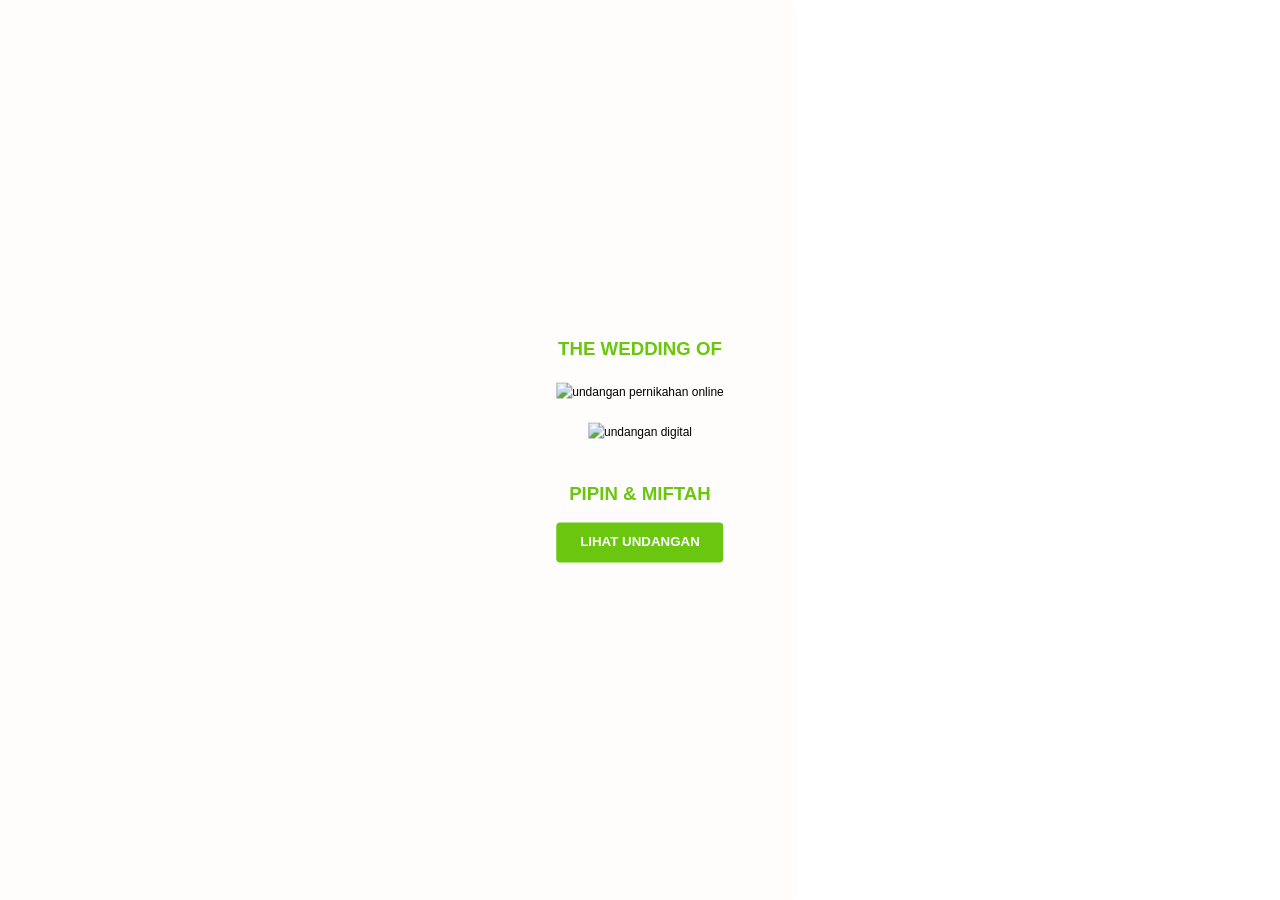
==== index.html @ 10b4bd65 "chore: initial setup" ====
<!DOCTYPE html>
<html data-n-head-ssr>
  <head>
    <title>Undangan Pernikahan Miftah &amp; Pipin</title>
    <meta data-n-head="ssr" charset="utf-8" />
    <meta
      data-n-head="ssr"
      name="viewport"
      content="width=device-width, initial-scale=1"
    />
    <meta
      data-n-head="ssr"
      data-hid="google-site-verification"
      name="google-site-verification"
      content="roVOe4KKXZ3EuNxWPfEZ6VKBbl50Uprf6MsIEFuLgT4"
    />
    <meta data-n-head="ssr" name="twitter:card" content="summary" />
    <meta data-n-head="ssr" name="twitter:site" content="menica.pro" />
    <meta
      data-n-head="ssr"
      name="twitter:title"
      content="Undangan Pernikahan Online"
    />
    <meta
      data-n-head="ssr"
      name="twitter:description"
      content="Undangan Pernikahan"
    />
    <meta
      data-n-head="ssr"
      name="twitter:image"
      content="https://menica.pro/img/menicapropop.png"
    />
    <meta data-n-head="ssr" name="twitter:image:alt" content="MenicaPro" />
    <meta
      data-n-head="ssr"
      name="og:title"
      content="Undangan Pernikahan Online"
    />
    <meta data-n-head="ssr" name="og:url" content="https://menica.pro" />
    <meta data-n-head="ssr" name="og:type" content="website" />
    <meta data-n-head="ssr" name="og:url" content="https://menica.pro" />
    <meta
      data-n-head="ssr"
      name="og:image"
      content="https://menica.pro/img/menicapropop.png"
    />
    <meta
      data-n-head="ssr"
      name="og:description"
      content="Undangan Pernikahan Online Digital Kekinian dalam bentuk Website, Gambar Digital dan Video, Coba Gratis!"
    />
    <meta
      data-n-head="ssr"
      data-hid="description"
      name="description"
      content="Undangan Pernikahan Miftah &amp; Pipin"
    />
    <meta
      data-n-head="ssr"
      data-hid="keywords"
      name="keywords"
      content="Undangan Digital, Undangan Pernikahan Digital, Undangan Online, Undangan Pernikahan Online, Undangan Pernikahan, Undangan Pernikahan Online Gratis"
    />
    <meta
      data-n-head="ssr"
      data-hid="twitter:card"
      name="twitter:card"
      content="summary"
    />
    <meta
      data-n-head="ssr"
      data-hid="twitter:site"
      name="twitter:site"
      content="menica.pro/1639320874980"
    />
    <meta
      data-n-head="ssr"
      data-hid="twitter:title"
      name="twitter:title"
      content="Undangan Pernikahan Miftah &amp; Pipin"
    />
    <meta
      data-n-head="ssr"
      data-hid="twitter:description"
      name="twitter:description"
      content="Invite you to celebrate our wedding"
    />
    <meta
      data-n-head="ssr"
      data-hid="twitter:image"
      name="twitter:image"
      content="https://menica.pro/img/menicapro-married.jpeg"
    />
    <meta
      data-n-head="ssr"
      data-hid="twitter:image-alt"
      name="twitter:image:alt"
      content="Undangan Pernikahan Online"
    />
    <meta
      data-n-head="ssr"
      data-hid="og-title"
      name="og:title"
      content="Undangan Pernikahan Miftah &amp; Pipin"
    />
    <meta
      data-n-head="ssr"
      data-hid="og-url"
      name="og:url"
      content="https://menica.pro/1639320874980"
    />
    <meta
      data-n-head="ssr"
      data-hid="og-type"
      name="og:type"
      content="website"
    />
    <meta
      data-n-head="ssr"
      data-hid="og-image"
      name="og:image"
      content="https://menica.pro/img/menicapro-married.jpeg"
    />
    <meta
      data-n-head="ssr"
      data-hid="og-description"
      name="og:description"
      content="We Invite You to Celebrate Our Wedding"
    />
    <link
      data-n-head="ssr"
      rel="icon"
      type="image/x-icon"
      href="/favicon.ico"
    />
    <link
      data-n-head="ssr"
      data-hid="gf-prefetch"
      rel="dns-prefetch"
      href="https://fonts.gstatic.com/"
    />
    <link
      data-n-head="ssr"
      data-hid="gf-preconnect"
      rel="preconnect"
      href="https://fonts.gstatic.com/"
      crossorigin=""
    />
    <link
      data-n-head="ssr"
      data-hid="gf-preload"
      rel="preload"
      as="style"
      href="https://fonts.googleapis.com/css2?family=Balsamiq+Sans&amp;family=Oleo+Script&amp;family=Parisienne&amp;family=Fredoka+One&amp;family=Niconne&amp;family=Dancing+Script&amp;family=Poppins&amp;family=Rubik:wght@700&amp;family=Great+Vibes&amp;family=Patrick+Hand+SC&amp;family=Montserrat:wght@100;200;300;400;500;600;700;800&amp;family=Short+Stack&amp;family=Arizonia&amp;family=Open+Sans&amp;family=Lato&amp;family=Ubuntu:wght@300;400;500;700&amp;family=Noto+Sans&amp;family=Gluten&amp;family=Raleway&amp;family=Lora&amp;family=Mukta  &amp;family=Nunito+Sans&amp;family=Titillium+Web&amp;family=Carattere&amp;family=Caveat:wght@400;700&amp;family=Courgette&amp;family=Merienda&amp;family=Kalam&amp;family=Handlee&amp;family=Mali&amp;family=Damion&amp;family=Amatic+SC&amp;family=Neucha&amp;family=Sora&amp;family=Cormorant+Infant&amp;family=Caveat Brush&amp;family=Gochi Hand&amp;family=Patrick Hand SC&amp;family=Short Stack&amp;family=Sacramento&amp;display=swap"
    />
    <script
      data-n-head="ssr"
      src="https://app.sandbox.midtrans.com/snap/snap.js"
      data-client-key="SB-Mid-client-TpYqpdZ8n_91tJxN"
      type="5651d3b9eaa2b27b549cab14-text/javascript"
    ></script>
    <script
      data-n-head="ssr"
      async
      src="//pagead2.googlesyndication.com/pagead/js/adsbygoogle.js"
      type="5651d3b9eaa2b27b549cab14-text/javascript"
    ></script>
    <script data-n-head="ssr" type="5651d3b9eaa2b27b549cab14-text/javascript">
      (adsbygoogle = window.adsbygoogle || []).push({
        google_ad_client: "ca-pub-2852879445980863",
        enable_page_level_ads: false
      });
    </script>
    <script
      data-n-head="ssr"
      data-hid="gf-script"
      type="5651d3b9eaa2b27b549cab14-text/javascript"
    >
      (function (){var l=document.createElement('link');l.rel="stylesheet";l.href="https://fonts.googleapis.com/css2?family=Balsamiq+Sans&family=Oleo+Script&family=Parisienne&family=Fredoka+One&family=Niconne&family=Dancing+Script&family=Poppins&family=Rubik:wght@700&family=Great+Vibes&family=Patrick+Hand+SC&family=Montserrat:wght@100;200;300;400;500;600;700;800&family=Short+Stack&family=Arizonia&family=Open+Sans&family=Lato&family=Ubuntu:wght@300;400;500;700&family=Noto+Sans&family=Gluten&family=Raleway&family=Lora&family=Mukta  &family=Nunito+Sans&family=Titillium+Web&family=Carattere&family=Caveat:wght@400;700&family=Courgette&family=Merienda&family=Kalam&family=Handlee&family=Mali&family=Damion&family=Amatic+SC&family=Neucha&family=Sora&family=Cormorant+Infant&family=Caveat Brush&family=Gochi Hand&family=Patrick Hand SC&family=Short Stack&family=Sacramento&display=swap";document.querySelector("head").appendChild(l);})();
    </script>
    <noscript data-n-head="ssr" data-hid="gf-noscript"
      ><link
        rel="stylesheet"
        href="https://fonts.googleapis.com/css2?family=Balsamiq+Sans&family=Oleo+Script&family=Parisienne&family=Fredoka+One&family=Niconne&family=Dancing+Script&family=Poppins&family=Rubik:wght@700&family=Great+Vibes&family=Patrick+Hand+SC&family=Montserrat:wght@100;200;300;400;500;600;700;800&family=Short+Stack&family=Arizonia&family=Open+Sans&family=Lato&family=Ubuntu:wght@300;400;500;700&family=Noto+Sans&family=Gluten&family=Raleway&family=Lora&family=Mukta  &family=Nunito+Sans&family=Titillium+Web&family=Carattere&family=Caveat:wght@400;700&family=Courgette&family=Merienda&family=Kalam&family=Handlee&family=Mali&family=Damion&family=Amatic+SC&family=Neucha&family=Sora&family=Cormorant+Infant&family=Caveat Brush&family=Gochi Hand&family=Patrick Hand SC&family=Short Stack&family=Sacramento&display=swap"
    /></noscript>
    <link rel="preload" href="/_nuxt/1a85f0029e79006c65a5.js" as="script" />
    <link rel="preload" href="/_nuxt/5f78f2a3301f5328424c.js" as="script" />
    <link rel="preload" href="/_nuxt/3e38ceda744795904fbe.js" as="script" />
    <link rel="preload" href="/_nuxt/3424c6083a40658e0e06.js" as="script" />
    <link rel="preload" href="/_nuxt/42c050831cd323c370b5.js" as="script" />
    <link rel="preload" href="/_nuxt/f58bfd60f453bd1d943d.js" as="script" />
    <style
      data-vue-ssr-id="71f83a6d:0 32df6d42:0 5764bbd8:0 e622d370:0 0cbb6c28:0 20c2c1c7:0 46f7ed82:0 71336ca0:0 2b3cf7a0:0 f9014860:0 4d4be2d2:0 03b25230:0 1793d9f5:0 3191d5ad:0 4283524c:0 5270588a:0"
    >
      /*!
 * Bootstrap v4.4.1 (https://getbootstrap.com/)
 * Copyright 2011-2019 The Bootstrap Authors
 * Copyright 2011-2019 Twitter, Inc.
 * Licensed under MIT (https://github.com/twbs/bootstrap/blob/master/LICENSE)
 */
      :root {
        --blue: #007bff;
        --indigo: #6610f2;
        --purple: #6f42c1;
        --pink: #e83e8c;
        --red: #dc3545;
        --orange: #fd7e14;
        --yellow: #ffc107;
        --green: #28a745;
        --teal: #20c997;
        --cyan: #17a2b8;
        --white: #fff;
        --gray: #6c757d;
        --gray-dark: #343a40;
        --primary: #007bff;
        --secondary: #6c757d;
        --success: #28a745;
        --info: #17a2b8;
        --warning: #ffc107;
        --danger: #dc3545;
        --light: #f8f9fa;
        --dark: #343a40;
        --breakpoint-xs: 0;
        --breakpoint-sm: 576px;
        --breakpoint-md: 768px;
        --breakpoint-lg: 992px;
        --breakpoint-xl: 1200px;
        --font-family-sans-serif: -apple-system, BlinkMacSystemFont, "Segoe UI",
          Roboto, "Helvetica Neue", Arial, "Noto Sans", sans-serif,
          "Apple Color Emoji", "Segoe UI Emoji", "Segoe UI Symbol",
          "Noto Color Emoji";
        --font-family-monospace: SFMono-Regular, Menlo, Monaco, Consolas,
          "Liberation Mono", "Courier New", monospace;
      }
      *,
      :after,
      :before {
        box-sizing: border-box;
      }
      html {
        font-family: sans-serif;
        line-height: 1.15;
        -webkit-text-size-adjust: 100%;
        -webkit-tap-highlight-color: rgba(0, 0, 0, 0);
      }
      article,
      aside,
      figcaption,
      figure,
      footer,
      header,
      hgroup,
      main,
      nav,
      section {
        display: block;
      }
      body {
        margin: 0;
        font-family: -apple-system, BlinkMacSystemFont, Segoe UI, Roboto,
          Helvetica Neue, Arial, Noto Sans, sans-serif, Apple Color Emoji,
          Segoe UI Emoji, Segoe UI Symbol, Noto Color Emoji;
        font-size: 1rem;
        font-weight: 400;
        line-height: 1.5;
        color: #212529;
        text-align: left;
        background-color: #fff;
      }
      [tabindex="-1"]:focus:not(.focus-visible),
      [tabindex="-1"]:focus:not(:focus-visible) {
        outline: 0 !important;
      }
      hr {
        box-sizing: content-box;
        height: 0;
        overflow: visible;
      }
      h1,
      h2,
      h3,
      h4,
      h5,
      h6 {
        margin-top: 0;
        margin-bottom: 0.5rem;
      }
      p {
        margin-top: 0;
        margin-bottom: 1rem;
      }
      abbr[data-original-title],
      abbr[title] {
        text-decoration: underline;
        -webkit-text-decoration: underline dotted;
        text-decoration: underline dotted;
        cursor: help;
        border-bottom: 0;
        -webkit-text-decoration-skip-ink: none;
        text-decoration-skip-ink: none;
      }
      address {
        font-style: normal;
        line-height: inherit;
      }
      address,
      dl,
      ol,
      ul {
        margin-bottom: 1rem;
      }
      dl,
      ol,
      ul {
        margin-top: 0;
      }
      ol ol,
      ol ul,
      ul ol,
      ul ul {
        margin-bottom: 0;
      }
      dt {
        font-weight: 700;
      }
      dd {
        margin-bottom: 0.5rem;
        margin-left: 0;
      }
      blockquote {
        margin: 0 0 1rem;
      }
      b,
      strong {
        font-weight: bolder;
      }
      small {
        font-size: 80%;
      }
      sub,
      sup {
        position: relative;
        font-size: 75%;
        line-height: 0;
        vertical-align: baseline;
      }
      sub {
        bottom: -0.25em;
      }
      sup {
        top: -0.5em;
      }
      a {
        color: #007bff;
        text-decoration: none;
        background-color: transparent;
      }
      a:hover {
        color: #0056b3;
        text-decoration: underline;
      }
      a:not([href]),
      a:not([href]):hover {
        color: inherit;
        text-decoration: none;
      }
      code,
      kbd,
      pre,
      samp {
        font-family: SFMono-Regular, Menlo, Monaco, Consolas, Liberation Mono,
          Courier New, monospace;
        font-size: 1em;
      }
      pre {
        margin-top: 0;
        margin-bottom: 1rem;
        overflow: auto;
      }
      figure {
        margin: 0 0 1rem;
      }
      img {
        border-style: none;
      }
      img,
      svg {
        vertical-align: middle;
      }
      svg {
        overflow: hidden;
      }
      table {
        border-collapse: collapse;
      }
      caption {
        padding-top: 0.75rem;
        padding-bottom: 0.75rem;
        color: #6c757d;
        text-align: left;
        caption-side: bottom;
      }
      th {
        text-align: inherit;
      }
      label {
        display: inline-block;
        margin-bottom: 0.5rem;
      }
      button {
        border-radius: 0;
      }
      button:focus {
        outline: 1px dotted;
        outline: 5px auto -webkit-focus-ring-color;
      }
      button,
      input,
      optgroup,
      select,
      textarea {
        margin: 0;
        font-family: inherit;
        font-size: inherit;
        line-height: inherit;
      }
      button,
      input {
        overflow: visible;
      }
      button,
      select {
        text-transform: none;
      }
      select {
        word-wrap: normal;
      }
      [type="button"],
      [type="reset"],
      [type="submit"],
      button {
        -webkit-appearance: button;
      }
      [type="button"]:not(:disabled),
      [type="reset"]:not(:disabled),
      [type="submit"]:not(:disabled),
      button:not(:disabled) {
        cursor: pointer;
      }
      [type="button"]::-moz-focus-inner,
      [type="reset"]::-moz-focus-inner,
      [type="submit"]::-moz-focus-inner,
      button::-moz-focus-inner {
        padding: 0;
        border-style: none;
      }
      input[type="checkbox"],
      input[type="radio"] {
        box-sizing: border-box;
        padding: 0;
      }
      input[type="date"],
      input[type="datetime-local"],
      input[type="month"],
      input[type="time"] {
        -webkit-appearance: listbox;
      }
      textarea {
        overflow: auto;
        resize: vertical;
      }
      fieldset {
        min-width: 0;
        padding: 0;
        margin: 0;
        border: 0;
      }
      legend {
        display: block;
        width: 100%;
        max-width: 100%;
        padding: 0;
        margin-bottom: 0.5rem;
        font-size: 1.5rem;
        line-height: inherit;
        color: inherit;
        white-space: normal;
      }
      progress {
        vertical-align: baseline;
      }
      [type="number"]::-webkit-inner-spin-button,
      [type="number"]::-webkit-outer-spin-button {
        height: auto;
      }
      [type="search"] {
        outline-offset: -2px;
        -webkit-appearance: none;
      }
      [type="search"]::-webkit-search-decoration {
        -webkit-appearance: none;
      }
      ::-webkit-file-upload-button {
        font: inherit;
        -webkit-appearance: button;
      }
      output {
        display: inline-block;
      }
      summary {
        display: list-item;
        cursor: pointer;
      }
      template {
        display: none;
      }
      [hidden] {
        display: none !important;
      }
      .h1,
      .h2,
      .h3,
      .h4,
      .h5,
      .h6,
      h1,
      h2,
      h3,
      h4,
      h5,
      h6 {
        margin-bottom: 0.5rem;
        font-weight: 500;
        line-height: 1.2;
      }
      .h1,
      h1 {
        font-size: 2.5rem;
      }
      .h2,
      h2 {
        font-size: 2rem;
      }
      .h3,
      h3 {
        font-size: 1.75rem;
      }
      .h4,
      h4 {
        font-size: 1.5rem;
      }
      .h5,
      h5 {
        font-size: 1.25rem;
      }
      .h6,
      h6 {
        font-size: 1rem;
      }
      .lead {
        font-size: 1.25rem;
        font-weight: 300;
      }
      .display-1 {
        font-size: 6rem;
      }
      .display-1,
      .display-2 {
        font-weight: 300;
        line-height: 1.2;
      }
      .display-2 {
        font-size: 5.5rem;
      }
      .display-3 {
        font-size: 4.5rem;
      }
      .display-3,
      .display-4 {
        font-weight: 300;
        line-height: 1.2;
      }
      .display-4 {
        font-size: 3.5rem;
      }
      hr {
        margin-top: 1rem;
        margin-bottom: 1rem;
        border: 0;
        border-top: 1px solid rgba(0, 0, 0, 0.1);
      }
      .small,
      small {
        font-size: 80%;
        font-weight: 400;
      }
      .mark,
      mark {
        padding: 0.2em;
        background-color: #fcf8e3;
      }
      .list-inline,
      .list-unstyled {
        padding-left: 0;
        list-style: none;
      }
      .list-inline-item {
        display: inline-block;
      }
      .list-inline-item:not(:last-child) {
        margin-right: 0.5rem;
      }
      .initialism {
        font-size: 90%;
        text-transform: uppercase;
      }
      .blockquote {
        margin-bottom: 1rem;
        font-size: 1.25rem;
      }
      .blockquote-footer {
        display: block;
        font-size: 80%;
        color: #6c757d;
      }
      .blockquote-footer:before {
        content: "\2014\00A0";
      }
      .img-fluid,
      .img-thumbnail {
        max-width: 100%;
        height: auto;
      }
      .img-thumbnail {
        padding: 0.25rem;
        background-color: #fff;
        border: 1px solid #dee2e6;
        border-radius: 0.25rem;
      }
      .figure {
        display: inline-block;
      }
      .figure-img {
        margin-bottom: 0.5rem;
        line-height: 1;
      }
      .figure-caption {
        font-size: 90%;
        color: #6c757d;
      }
      code {
        font-size: 87.5%;
        color: #e83e8c;
        word-wrap: break-word;
      }
      a > code {
        color: inherit;
      }
      kbd {
        padding: 0.2rem 0.4rem;
        font-size: 87.5%;
        color: #fff;
        background-color: #212529;
        border-radius: 0.2rem;
      }
      kbd kbd {
        padding: 0;
        font-size: 100%;
        font-weight: 700;
      }
      pre {
        display: block;
        font-size: 87.5%;
        color: #212529;
      }
      pre code {
        font-size: inherit;
        color: inherit;
        word-break: normal;
      }
      .pre-scrollable {
        max-height: 340px;
        overflow-y: scroll;
      }
      .container {
        width: 100%;
        padding-right: 15px;
        padding-left: 15px;
        margin-right: auto;
        margin-left: auto;
      }
      @media (min-width: 576px) {
        .container {
          max-width: 540px;
        }
      }
      @media (min-width: 768px) {
        .container {
          max-width: 720px;
        }
      }
      @media (min-width: 992px) {
        .container {
          max-width: 960px;
        }
      }
      @media (min-width: 1200px) {
        .container {
          max-width: 1140px;
        }
      }
      .container-fluid,
      .container-lg,
      .container-md,
      .container-sm,
      .container-xl {
        width: 100%;
        padding-right: 15px;
        padding-left: 15px;
        margin-right: auto;
        margin-left: auto;
      }
      @media (min-width: 576px) {
        .container,
        .container-sm {
          max-width: 540px;
        }
      }
      @media (min-width: 768px) {
        .container,
        .container-md,
        .container-sm {
          max-width: 720px;
        }
      }
      @media (min-width: 992px) {
        .container,
        .container-lg,
        .container-md,
        .container-sm {
          max-width: 960px;
        }
      }
      @media (min-width: 1200px) {
        .container,
        .container-lg,
        .container-md,
        .container-sm,
        .container-xl {
          max-width: 1140px;
        }
      }
      .row {
        display: flex;
        flex-wrap: wrap;
        margin-right: -15px;
        margin-left: -15px;
      }
      .no-gutters {
        margin-right: 0;
        margin-left: 0;
      }
      .no-gutters > .col,
      .no-gutters > [class*="col-"] {
        padding-right: 0;
        padding-left: 0;
      }
      .col,
      .col-1,
      .col-2,
      .col-3,
      .col-4,
      .col-5,
      .col-6,
      .col-7,
      .col-8,
      .col-9,
      .col-10,
      .col-11,
      .col-12,
      .col-auto,
      .col-lg,
      .col-lg-1,
      .col-lg-2,
      .col-lg-3,
      .col-lg-4,
      .col-lg-5,
      .col-lg-6,
      .col-lg-7,
      .col-lg-8,
      .col-lg-9,
      .col-lg-10,
      .col-lg-11,
      .col-lg-12,
      .col-lg-auto,
      .col-md,
      .col-md-1,
      .col-md-2,
      .col-md-3,
      .col-md-4,
      .col-md-5,
      .col-md-6,
      .col-md-7,
      .col-md-8,
      .col-md-9,
      .col-md-10,
      .col-md-11,
      .col-md-12,
      .col-md-auto,
      .col-sm,
      .col-sm-1,
      .col-sm-2,
      .col-sm-3,
      .col-sm-4,
      .col-sm-5,
      .col-sm-6,
      .col-sm-7,
      .col-sm-8,
      .col-sm-9,
      .col-sm-10,
      .col-sm-11,
      .col-sm-12,
      .col-sm-auto,
      .col-xl,
      .col-xl-1,
      .col-xl-2,
      .col-xl-3,
      .col-xl-4,
      .col-xl-5,
      .col-xl-6,
      .col-xl-7,
      .col-xl-8,
      .col-xl-9,
      .col-xl-10,
      .col-xl-11,
      .col-xl-12,
      .col-xl-auto {
        position: relative;
        width: 100%;
        padding-right: 15px;
        padding-left: 15px;
      }
      .col {
        flex-basis: 0;
        flex-grow: 1;
        max-width: 100%;
      }
      .row-cols-1 > * {
        flex: 0 0 100%;
        max-width: 100%;
      }
      .row-cols-2 > * {
        flex: 0 0 50%;
        max-width: 50%;
      }
      .row-cols-3 > * {
        flex: 0 0 33.333333%;
        max-width: 33.333333%;
      }
      .row-cols-4 > * {
        flex: 0 0 25%;
        max-width: 25%;
      }
      .row-cols-5 > * {
        flex: 0 0 20%;
        max-width: 20%;
      }
      .row-cols-6 > * {
        flex: 0 0 16.666667%;
        max-width: 16.666667%;
      }
      .col-auto {
        flex: 0 0 auto;
        width: auto;
        max-width: 100%;
      }
      .col-1 {
        flex: 0 0 8.333333%;
        max-width: 8.333333%;
      }
      .col-2 {
        flex: 0 0 16.666667%;
        max-width: 16.666667%;
      }
      .col-3 {
        flex: 0 0 25%;
        max-width: 25%;
      }
      .col-4 {
        flex: 0 0 33.333333%;
        max-width: 33.333333%;
      }
      .col-5 {
        flex: 0 0 41.666667%;
        max-width: 41.666667%;
      }
      .col-6 {
        flex: 0 0 50%;
        max-width: 50%;
      }
      .col-7 {
        flex: 0 0 58.333333%;
        max-width: 58.333333%;
      }
      .col-8 {
        flex: 0 0 66.666667%;
        max-width: 66.666667%;
      }
      .col-9 {
        flex: 0 0 75%;
        max-width: 75%;
      }
      .col-10 {
        flex: 0 0 83.333333%;
        max-width: 83.333333%;
      }
      .col-11 {
        flex: 0 0 91.666667%;
        max-width: 91.666667%;
      }
      .col-12 {
        flex: 0 0 100%;
        max-width: 100%;
      }
      .order-first {
        order: -1;
      }
      .order-last {
        order: 13;
      }
      .order-0 {
        order: 0;
      }
      .order-1 {
        order: 1;
      }
      .order-2 {
        order: 2;
      }
      .order-3 {
        order: 3;
      }
      .order-4 {
        order: 4;
      }
      .order-5 {
        order: 5;
      }
      .order-6 {
        order: 6;
      }
      .order-7 {
        order: 7;
      }
      .order-8 {
        order: 8;
      }
      .order-9 {
        order: 9;
      }
      .order-10 {
        order: 10;
      }
      .order-11 {
        order: 11;
      }
      .order-12 {
        order: 12;
      }
      .offset-1 {
        margin-left: 8.333333%;
      }
      .offset-2 {
        margin-left: 16.666667%;
      }
      .offset-3 {
        margin-left: 25%;
      }
      .offset-4 {
        margin-left: 33.333333%;
      }
      .offset-5 {
        margin-left: 41.666667%;
      }
      .offset-6 {
        margin-left: 50%;
      }
      .offset-7 {
        margin-left: 58.333333%;
      }
      .offset-8 {
        margin-left: 66.666667%;
      }
      .offset-9 {
        margin-left: 75%;
      }
      .offset-10 {
        margin-left: 83.333333%;
      }
      .offset-11 {
        margin-left: 91.666667%;
      }
      @media (min-width: 576px) {
        .col-sm {
          flex-basis: 0;
          flex-grow: 1;
          max-width: 100%;
        }
        .row-cols-sm-1 > * {
          flex: 0 0 100%;
          max-width: 100%;
        }
        .row-cols-sm-2 > * {
          flex: 0 0 50%;
          max-width: 50%;
        }
        .row-cols-sm-3 > * {
          flex: 0 0 33.333333%;
          max-width: 33.333333%;
        }
        .row-cols-sm-4 > * {
          flex: 0 0 25%;
          max-width: 25%;
        }
        .row-cols-sm-5 > * {
          flex: 0 0 20%;
          max-width: 20%;
        }
        .row-cols-sm-6 > * {
          flex: 0 0 16.666667%;
          max-width: 16.666667%;
        }
        .col-sm-auto {
          flex: 0 0 auto;
          width: auto;
          max-width: 100%;
        }
        .col-sm-1 {
          flex: 0 0 8.333333%;
          max-width: 8.333333%;
        }
        .col-sm-2 {
          flex: 0 0 16.666667%;
          max-width: 16.666667%;
        }
        .col-sm-3 {
          flex: 0 0 25%;
          max-width: 25%;
        }
        .col-sm-4 {
          flex: 0 0 33.333333%;
          max-width: 33.333333%;
        }
        .col-sm-5 {
          flex: 0 0 41.666667%;
          max-width: 41.666667%;
        }
        .col-sm-6 {
          flex: 0 0 50%;
          max-width: 50%;
        }
        .col-sm-7 {
          flex: 0 0 58.333333%;
          max-width: 58.333333%;
        }
        .col-sm-8 {
          flex: 0 0 66.666667%;
          max-width: 66.666667%;
        }
        .col-sm-9 {
          flex: 0 0 75%;
          max-width: 75%;
        }
        .col-sm-10 {
          flex: 0 0 83.333333%;
          max-width: 83.333333%;
        }
        .col-sm-11 {
          flex: 0 0 91.666667%;
          max-width: 91.666667%;
        }
        .col-sm-12 {
          flex: 0 0 100%;
          max-width: 100%;
        }
        .order-sm-first {
          order: -1;
        }
        .order-sm-last {
          order: 13;
        }
        .order-sm-0 {
          order: 0;
        }
        .order-sm-1 {
          order: 1;
        }
        .order-sm-2 {
          order: 2;
        }
        .order-sm-3 {
          order: 3;
        }
        .order-sm-4 {
          order: 4;
        }
        .order-sm-5 {
          order: 5;
        }
        .order-sm-6 {
          order: 6;
        }
        .order-sm-7 {
          order: 7;
        }
        .order-sm-8 {
          order: 8;
        }
        .order-sm-9 {
          order: 9;
        }
        .order-sm-10 {
          order: 10;
        }
        .order-sm-11 {
          order: 11;
        }
        .order-sm-12 {
          order: 12;
        }
        .offset-sm-0 {
          margin-left: 0;
        }
        .offset-sm-1 {
          margin-left: 8.333333%;
        }
        .offset-sm-2 {
          margin-left: 16.666667%;
        }
        .offset-sm-3 {
          margin-left: 25%;
        }
        .offset-sm-4 {
          margin-left: 33.333333%;
        }
        .offset-sm-5 {
          margin-left: 41.666667%;
        }
        .offset-sm-6 {
          margin-left: 50%;
        }
        .offset-sm-7 {
          margin-left: 58.333333%;
        }
        .offset-sm-8 {
          margin-left: 66.666667%;
        }
        .offset-sm-9 {
          margin-left: 75%;
        }
        .offset-sm-10 {
          margin-left: 83.333333%;
        }
        .offset-sm-11 {
          margin-left: 91.666667%;
        }
      }
      @media (min-width: 768px) {
        .col-md {
          flex-basis: 0;
          flex-grow: 1;
          max-width: 100%;
        }
        .row-cols-md-1 > * {
          flex: 0 0 100%;
          max-width: 100%;
        }
        .row-cols-md-2 > * {
          flex: 0 0 50%;
          max-width: 50%;
        }
        .row-cols-md-3 > * {
          flex: 0 0 33.333333%;
          max-width: 33.333333%;
        }
        .row-cols-md-4 > * {
          flex: 0 0 25%;
          max-width: 25%;
        }
        .row-cols-md-5 > * {
          flex: 0 0 20%;
          max-width: 20%;
        }
        .row-cols-md-6 > * {
          flex: 0 0 16.666667%;
          max-width: 16.666667%;
        }
        .col-md-auto {
          flex: 0 0 auto;
          width: auto;
          max-width: 100%;
        }
        .col-md-1 {
          flex: 0 0 8.333333%;
          max-width: 8.333333%;
        }
        .col-md-2 {
          flex: 0 0 16.666667%;
          max-width: 16.666667%;
        }
        .col-md-3 {
          flex: 0 0 25%;
          max-width: 25%;
        }
        .col-md-4 {
          flex: 0 0 33.333333%;
          max-width: 33.333333%;
        }
        .col-md-5 {
          flex: 0 0 41.666667%;
          max-width: 41.666667%;
        }
        .col-md-6 {
          flex: 0 0 50%;
          max-width: 50%;
        }
        .col-md-7 {
          flex: 0 0 58.333333%;
          max-width: 58.333333%;
        }
        .col-md-8 {
          flex: 0 0 66.666667%;
          max-width: 66.666667%;
        }
        .col-md-9 {
          flex: 0 0 75%;
          max-width: 75%;
        }
        .col-md-10 {
          flex: 0 0 83.333333%;
          max-width: 83.333333%;
        }
        .col-md-11 {
          flex: 0 0 91.666667%;
          max-width: 91.666667%;
        }
        .col-md-12 {
          flex: 0 0 100%;
          max-width: 100%;
        }
        .order-md-first {
          order: -1;
        }
        .order-md-last {
          order: 13;
        }
        .order-md-0 {
          order: 0;
        }
        .order-md-1 {
          order: 1;
        }
        .order-md-2 {
          order: 2;
        }
        .order-md-3 {
          order: 3;
        }
        .order-md-4 {
          order: 4;
        }
        .order-md-5 {
          order: 5;
        }
        .order-md-6 {
          order: 6;
        }
        .order-md-7 {
          order: 7;
        }
        .order-md-8 {
          order: 8;
        }
        .order-md-9 {
          order: 9;
        }
        .order-md-10 {
          order: 10;
        }
        .order-md-11 {
          order: 11;
        }
        .order-md-12 {
          order: 12;
        }
        .offset-md-0 {
          margin-left: 0;
        }
        .offset-md-1 {
          margin-left: 8.333333%;
        }
        .offset-md-2 {
          margin-left: 16.666667%;
        }
        .offset-md-3 {
          margin-left: 25%;
        }
        .offset-md-4 {
          margin-left: 33.333333%;
        }
        .offset-md-5 {
          margin-left: 41.666667%;
        }
        .offset-md-6 {
          margin-left: 50%;
        }
        .offset-md-7 {
          margin-left: 58.333333%;
        }
        .offset-md-8 {
          margin-left: 66.666667%;
        }
        .offset-md-9 {
          margin-left: 75%;
        }
        .offset-md-10 {
          margin-left: 83.333333%;
        }
        .offset-md-11 {
          margin-left: 91.666667%;
        }
      }
      @media (min-width: 992px) {
        .col-lg {
          flex-basis: 0;
          flex-grow: 1;
          max-width: 100%;
        }
        .row-cols-lg-1 > * {
          flex: 0 0 100%;
          max-width: 100%;
        }
        .row-cols-lg-2 > * {
          flex: 0 0 50%;
          max-width: 50%;
        }
        .row-cols-lg-3 > * {
          flex: 0 0 33.333333%;
          max-width: 33.333333%;
        }
        .row-cols-lg-4 > * {
          flex: 0 0 25%;
          max-width: 25%;
        }
        .row-cols-lg-5 > * {
          flex: 0 0 20%;
          max-width: 20%;
        }
        .row-cols-lg-6 > * {
          flex: 0 0 16.666667%;
          max-width: 16.666667%;
        }
        .col-lg-auto {
          flex: 0 0 auto;
          width: auto;
          max-width: 100%;
        }
        .col-lg-1 {
          flex: 0 0 8.333333%;
          max-width: 8.333333%;
        }
        .col-lg-2 {
          flex: 0 0 16.666667%;
          max-width: 16.666667%;
        }
        .col-lg-3 {
          flex: 0 0 25%;
          max-width: 25%;
        }
        .col-lg-4 {
          flex: 0 0 33.333333%;
          max-width: 33.333333%;
        }
        .col-lg-5 {
          flex: 0 0 41.666667%;
          max-width: 41.666667%;
        }
        .col-lg-6 {
          flex: 0 0 50%;
          max-width: 50%;
        }
        .col-lg-7 {
          flex: 0 0 58.333333%;
          max-width: 58.333333%;
        }
        .col-lg-8 {
          flex: 0 0 66.666667%;
          max-width: 66.666667%;
        }
        .col-lg-9 {
          flex: 0 0 75%;
          max-width: 75%;
        }
        .col-lg-10 {
          flex: 0 0 83.333333%;
          max-width: 83.333333%;
        }
        .col-lg-11 {
          flex: 0 0 91.666667%;
          max-width: 91.666667%;
        }
        .col-lg-12 {
          flex: 0 0 100%;
          max-width: 100%;
        }
        .order-lg-first {
          order: -1;
        }
        .order-lg-last {
          order: 13;
        }
        .order-lg-0 {
          order: 0;
        }
        .order-lg-1 {
          order: 1;
        }
        .order-lg-2 {
          order: 2;
        }
        .order-lg-3 {
          order: 3;
        }
        .order-lg-4 {
          order: 4;
        }
        .order-lg-5 {
          order: 5;
        }
        .order-lg-6 {
          order: 6;
        }
        .order-lg-7 {
          order: 7;
        }
        .order-lg-8 {
          order: 8;
        }
        .order-lg-9 {
          order: 9;
        }
        .order-lg-10 {
          order: 10;
        }
        .order-lg-11 {
          order: 11;
        }
        .order-lg-12 {
          order: 12;
        }
        .offset-lg-0 {
          margin-left: 0;
        }
        .offset-lg-1 {
          margin-left: 8.333333%;
        }
        .offset-lg-2 {
          margin-left: 16.666667%;
        }
        .offset-lg-3 {
          margin-left: 25%;
        }
        .offset-lg-4 {
          margin-left: 33.333333%;
        }
        .offset-lg-5 {
          margin-left: 41.666667%;
        }
        .offset-lg-6 {
          margin-left: 50%;
        }
        .offset-lg-7 {
          margin-left: 58.333333%;
        }
        .offset-lg-8 {
          margin-left: 66.666667%;
        }
        .offset-lg-9 {
          margin-left: 75%;
        }
        .offset-lg-10 {
          margin-left: 83.333333%;
        }
        .offset-lg-11 {
          margin-left: 91.666667%;
        }
      }
      @media (min-width: 1200px) {
        .col-xl {
          flex-basis: 0;
          flex-grow: 1;
          max-width: 100%;
        }
        .row-cols-xl-1 > * {
          flex: 0 0 100%;
          max-width: 100%;
        }
        .row-cols-xl-2 > * {
          flex: 0 0 50%;
          max-width: 50%;
        }
        .row-cols-xl-3 > * {
          flex: 0 0 33.333333%;
          max-width: 33.333333%;
        }
        .row-cols-xl-4 > * {
          flex: 0 0 25%;
          max-width: 25%;
        }
        .row-cols-xl-5 > * {
          flex: 0 0 20%;
          max-width: 20%;
        }
        .row-cols-xl-6 > * {
          flex: 0 0 16.666667%;
          max-width: 16.666667%;
        }
        .col-xl-auto {
          flex: 0 0 auto;
          width: auto;
          max-width: 100%;
        }
        .col-xl-1 {
          flex: 0 0 8.333333%;
          max-width: 8.333333%;
        }
        .col-xl-2 {
          flex: 0 0 16.666667%;
          max-width: 16.666667%;
        }
        .col-xl-3 {
          flex: 0 0 25%;
          max-width: 25%;
        }
        .col-xl-4 {
          flex: 0 0 33.333333%;
          max-width: 33.333333%;
        }
        .col-xl-5 {
          flex: 0 0 41.666667%;
          max-width: 41.666667%;
        }
        .col-xl-6 {
          flex: 0 0 50%;
          max-width: 50%;
        }
        .col-xl-7 {
          flex: 0 0 58.333333%;
          max-width: 58.333333%;
        }
        .col-xl-8 {
          flex: 0 0 66.666667%;
          max-width: 66.666667%;
        }
        .col-xl-9 {
          flex: 0 0 75%;
          max-width: 75%;
        }
        .col-xl-10 {
          flex: 0 0 83.333333%;
          max-width: 83.333333%;
        }
        .col-xl-11 {
          flex: 0 0 91.666667%;
          max-width: 91.666667%;
        }
        .col-xl-12 {
          flex: 0 0 100%;
          max-width: 100%;
        }
        .order-xl-first {
          order: -1;
        }
        .order-xl-last {
          order: 13;
        }
        .order-xl-0 {
          order: 0;
        }
        .order-xl-1 {
          order: 1;
        }
        .order-xl-2 {
          order: 2;
        }
        .order-xl-3 {
          order: 3;
        }
        .order-xl-4 {
          order: 4;
        }
        .order-xl-5 {
          order: 5;
        }
        .order-xl-6 {
          order: 6;
        }
        .order-xl-7 {
          order: 7;
        }
        .order-xl-8 {
          order: 8;
        }
        .order-xl-9 {
          order: 9;
        }
        .order-xl-10 {
          order: 10;
        }
        .order-xl-11 {
          order: 11;
        }
        .order-xl-12 {
          order: 12;
        }
        .offset-xl-0 {
          margin-left: 0;
        }
        .offset-xl-1 {
          margin-left: 8.333333%;
        }
        .offset-xl-2 {
          margin-left: 16.666667%;
        }
        .offset-xl-3 {
          margin-left: 25%;
        }
        .offset-xl-4 {
          margin-left: 33.333333%;
        }
        .offset-xl-5 {
          margin-left: 41.666667%;
        }
        .offset-xl-6 {
          margin-left: 50%;
        }
        .offset-xl-7 {
          margin-left: 58.333333%;
        }
        .offset-xl-8 {
          margin-left: 66.666667%;
        }
        .offset-xl-9 {
          margin-left: 75%;
        }
        .offset-xl-10 {
          margin-left: 83.333333%;
        }
        .offset-xl-11 {
          margin-left: 91.666667%;
        }
      }
      .table {
        width: 100%;
        margin-bottom: 1rem;
        color: #212529;
      }
      .table td,
      .table th {
        padding: 0.75rem;
        vertical-align: top;
        border-top: 1px solid #dee2e6;
      }
      .table thead th {
        vertical-align: bottom;
        border-bottom: 2px solid #dee2e6;
      }
      .table tbody + tbody {
        border-top: 2px solid #dee2e6;
      }
      .table-sm td,
      .table-sm th {
        padding: 0.3rem;
      }
      .table-bordered,
      .table-bordered td,
      .table-bordered th {
        border: 1px solid #dee2e6;
      }
      .table-bordered thead td,
      .table-bordered thead th {
        border-bottom-width: 2px;
      }
      .table-borderless tbody + tbody,
      .table-borderless td,
      .table-borderless th,
      .table-borderless thead th {
        border: 0;
      }
      .table-striped tbody tr:nth-of-type(odd) {
        background-color: rgba(0, 0, 0, 0.05);
      }
      .table-hover tbody tr:hover {
        color: #212529;
        background-color: rgba(0, 0, 0, 0.075);
      }
      .table-primary,
      .table-primary > td,
      .table-primary > th {
        background-color: #b8daff;
      }
      .table-primary tbody + tbody,
      .table-primary td,
      .table-primary th,
      .table-primary thead th {
        border-color: #7abaff;
      }
      .table-hover .table-primary:hover,
      .table-hover .table-primary:hover > td,
      .table-hover .table-primary:hover > th {
        background-color: #9fcdff;
      }
      .table-secondary,
      .table-secondary > td,
      .table-secondary > th {
        background-color: #d6d8db;
      }
      .table-secondary tbody + tbody,
      .table-secondary td,
      .table-secondary th,
      .table-secondary thead th {
        border-color: #b3b7bb;
      }
      .table-hover .table-secondary:hover,
      .table-hover .table-secondary:hover > td,
      .table-hover .table-secondary:hover > th {
        background-color: #c8cbcf;
      }
      .table-success,
      .table-success > td,
      .table-success > th {
        background-color: #c3e6cb;
      }
      .table-success tbody + tbody,
      .table-success td,
      .table-success th,
      .table-success thead th {
        border-color: #8fd19e;
      }
      .table-hover .table-success:hover,
      .table-hover .table-success:hover > td,
      .table-hover .table-success:hover > th {
        background-color: #b1dfbb;
      }
      .table-info,
      .table-info > td,
      .table-info > th {
        background-color: #bee5eb;
      }
      .table-info tbody + tbody,
      .table-info td,
      .table-info th,
      .table-info thead th {
        border-color: #86cfda;
      }
      .table-hover .table-info:hover,
      .table-hover .table-info:hover > td,
      .table-hover .table-info:hover > th {
        background-color: #abdde5;
      }
      .table-warning,
      .table-warning > td,
      .table-warning > th {
        background-color: #ffeeba;
      }
      .table-warning tbody + tbody,
      .table-warning td,
      .table-warning th,
      .table-warning thead th {
        border-color: #ffdf7e;
      }
      .table-hover .table-warning:hover,
      .table-hover .table-warning:hover > td,
      .table-hover .table-warning:hover > th {
        background-color: #ffe8a1;
      }
      .table-danger,
      .table-danger > td,
      .table-danger > th {
        background-color: #f5c6cb;
      }
      .table-danger tbody + tbody,
      .table-danger td,
      .table-danger th,
      .table-danger thead th {
        border-color: #ed969e;
      }
      .table-hover .table-danger:hover,
      .table-hover .table-danger:hover > td,
      .table-hover .table-danger:hover > th {
        background-color: #f1b0b7;
      }
      .table-light,
      .table-light > td,
      .table-light > th {
        background-color: #fdfdfe;
      }
      .table-light tbody + tbody,
      .table-light td,
      .table-light th,
      .table-light thead th {
        border-color: #fbfcfc;
      }
      .table-hover .table-light:hover,
      .table-hover .table-light:hover > td,
      .table-hover .table-light:hover > th {
        background-color: #ececf6;
      }
      .table-dark,
      .table-dark > td,
      .table-dark > th {
        background-color: #c6c8ca;
      }
      .table-dark tbody + tbody,
      .table-dark td,
      .table-dark th,
      .table-dark thead th {
        border-color: #95999c;
      }
      .table-hover .table-dark:hover,
      .table-hover .table-dark:hover > td,
      .table-hover .table-dark:hover > th {
        background-color: #b9bbbe;
      }
      .table-active,
      .table-active > td,
      .table-active > th,
      .table-hover .table-active:hover,
      .table-hover .table-active:hover > td,
      .table-hover .table-active:hover > th {
        background-color: rgba(0, 0, 0, 0.075);
      }
      .table .thead-dark th {
        color: #fff;
        background-color: #343a40;
        border-color: #454d55;
      }
      .table .thead-light th {
        color: #495057;
        background-color: #e9ecef;
        border-color: #dee2e6;
      }
      .table-dark {
        color: #fff;
        background-color: #343a40;
      }
      .table-dark td,
      .table-dark th,
      .table-dark thead th {
        border-color: #454d55;
      }
      .table-dark.table-bordered {
        border: 0;
      }
      .table-dark.table-striped tbody tr:nth-of-type(odd) {
        background-color: hsla(0, 0%, 100%, 0.05);
      }
      .table-dark.table-hover tbody tr:hover {
        color: #fff;
        background-color: hsla(0, 0%, 100%, 0.075);
      }
      @media (max-width: 575.98px) {
        .table-responsive-sm {
          display: block;
          width: 100%;
          overflow-x: auto;
          -webkit-overflow-scrolling: touch;
        }
        .table-responsive-sm > .table-bordered {
          border: 0;
        }
      }
      @media (max-width: 767.98px) {
        .table-responsive-md {
          display: block;
          width: 100%;
          overflow-x: auto;
          -webkit-overflow-scrolling: touch;
        }
        .table-responsive-md > .table-bordered {
          border: 0;
        }
      }
      @media (max-width: 991.98px) {
        .table-responsive-lg {
          display: block;
          width: 100%;
          overflow-x: auto;
          -webkit-overflow-scrolling: touch;
        }
        .table-responsive-lg > .table-bordered {
          border: 0;
        }
      }
      @media (max-width: 1199.98px) {
        .table-responsive-xl {
          display: block;
          width: 100%;
          overflow-x: auto;
          -webkit-overflow-scrolling: touch;
        }
        .table-responsive-xl > .table-bordered {
          border: 0;
        }
      }
      .table-responsive {
        display: block;
        width: 100%;
        overflow-x: auto;
        -webkit-overflow-scrolling: touch;
      }
      .table-responsive > .table-bordered {
        border: 0;
      }
      .form-control {
        display: block;
        width: 100%;
        height: calc(1.5em + 0.75rem + 2px);
        padding: 0.375rem 0.75rem;
        font-size: 1rem;
        font-weight: 400;
        line-height: 1.5;
        color: #495057;
        background-color: #fff;
        background-clip: padding-box;
        border: 1px solid #ced4da;
        border-radius: 0.25rem;
        transition: border-color 0.15s ease-in-out, box-shadow 0.15s ease-in-out;
      }
      @media (prefers-reduced-motion: reduce) {
        .form-control {
          transition: none;
        }
      }
      .form-control::-ms-expand {
        background-color: transparent;
        border: 0;
      }
      .form-control:-moz-focusring {
        color: transparent;
        text-shadow: 0 0 0 #495057;
      }
      .form-control:focus {
        color: #495057;
        background-color: #fff;
        border-color: #80bdff;
        outline: 0;
        box-shadow: 0 0 0 0.2rem rgba(0, 123, 255, 0.25);
      }
      .form-control::-webkit-input-placeholder {
        color: #6c757d;
        opacity: 1;
      }
      .form-control::-moz-placeholder {
        color: #6c757d;
        opacity: 1;
      }
      .form-control:-ms-input-placeholder {
        color: #6c757d;
        opacity: 1;
      }
      .form-control::-ms-input-placeholder {
        color: #6c757d;
        opacity: 1;
      }
      .form-control::placeholder {
        color: #6c757d;
        opacity: 1;
      }
      .form-control:disabled,
      .form-control[readonly] {
        background-color: #e9ecef;
        opacity: 1;
      }
      select.form-control:focus::-ms-value {
        color: #495057;
        background-color: #fff;
      }
      .form-control-file,
      .form-control-range {
        display: block;
        width: 100%;
      }
      .col-form-label {
        padding-top: calc(0.375rem + 1px);
        padding-bottom: calc(0.375rem + 1px);
        margin-bottom: 0;
        font-size: inherit;
        line-height: 1.5;
      }
      .col-form-label-lg {
        padding-top: calc(0.5rem + 1px);
        padding-bottom: calc(0.5rem + 1px);
        font-size: 1.25rem;
        line-height: 1.5;
      }
      .col-form-label-sm {
        padding-top: calc(0.25rem + 1px);
        padding-bottom: calc(0.25rem + 1px);
        font-size: 0.875rem;
        line-height: 1.5;
      }
      .form-control-plaintext {
        display: block;
        width: 100%;
        padding: 0.375rem 0;
        margin-bottom: 0;
        font-size: 1rem;
        line-height: 1.5;
        color: #212529;
        background-color: transparent;
        border: solid transparent;
        border-width: 1px 0;
      }
      .form-control-plaintext.form-control-lg,
      .form-control-plaintext.form-control-sm {
        padding-right: 0;
        padding-left: 0;
      }
      .form-control-sm {
        height: calc(1.5em + 0.5rem + 2px);
        padding: 0.25rem 0.5rem;
        font-size: 0.875rem;
        line-height: 1.5;
        border-radius: 0.2rem;
      }
      .form-control-lg {
        height: calc(1.5em + 1rem + 2px);
        padding: 0.5rem 1rem;
        font-size: 1.25rem;
        line-height: 1.5;
        border-radius: 0.3rem;
      }
      select.form-control[multiple],
      select.form-control[size],
      textarea.form-control {
        height: auto;
      }
      .form-group {
        margin-bottom: 1rem;
      }
      .form-text {
        display: block;
        margin-top: 0.25rem;
      }
      .form-row {
        display: flex;
        flex-wrap: wrap;
        margin-right: -5px;
        margin-left: -5px;
      }
      .form-row > .col,
      .form-row > [class*="col-"] {
        padding-right: 5px;
        padding-left: 5px;
      }
      .form-check {
        position: relative;
        display: block;
        padding-left: 1.25rem;
      }
      .form-check-input {
        position: absolute;
        margin-top: 0.3rem;
        margin-left: -1.25rem;
      }
      .form-check-input:disabled ~ .form-check-label,
      .form-check-input[disabled] ~ .form-check-label {
        color: #6c757d;
      }
      .form-check-label {
        margin-bottom: 0;
      }
      .form-check-inline {
        display: inline-flex;
        align-items: center;
        padding-left: 0;
        margin-right: 0.75rem;
      }
      .form-check-inline .form-check-input {
        position: static;
        margin-top: 0;
        margin-right: 0.3125rem;
        margin-left: 0;
      }
      .valid-feedback {
        display: none;
        width: 100%;
        margin-top: 0.25rem;
        font-size: 80%;
        color: #28a745;
      }
      .valid-tooltip {
        position: absolute;
        top: 100%;
        z-index: 5;
        display: none;
        max-width: 100%;
        padding: 0.25rem 0.5rem;
        margin-top: 0.1rem;
        font-size: 0.875rem;
        line-height: 1.5;
        color: #fff;
        background-color: rgba(40, 167, 69, 0.9);
        border-radius: 0.25rem;
      }
      .is-valid ~ .valid-feedback,
      .is-valid ~ .valid-tooltip,
      .was-validated :valid ~ .valid-feedback,
      .was-validated :valid ~ .valid-tooltip {
        display: block;
      }
      .form-control.is-valid,
      .was-validated .form-control:valid {
        border-color: #28a745;
        padding-right: calc(1.5em + 0.75rem);
        background-image: url("data:image/svg+xml;charset=utf-8,%3Csvg xmlns='http://www.w3.org/2000/svg' width='8' height='8'%3E%3Cpath fill='%2328a745' d='M2.3 6.73L.6 4.53c-.4-1.04.46-1.4 1.1-.8l1.1 1.4 3.4-3.8c.6-.63 1.6-.27 1.2.7l-4 4.6c-.43.5-.8.4-1.1.1z'/%3E%3C/svg%3E");
        background-repeat: no-repeat;
        background-position: right calc(0.375em + 0.1875rem) center;
        background-size: calc(0.75em + 0.375rem) calc(0.75em + 0.375rem);
      }
      .form-control.is-valid:focus,
      .was-validated .form-control:valid:focus {
        border-color: #28a745;
        box-shadow: 0 0 0 0.2rem rgba(40, 167, 69, 0.25);
      }
      .was-validated textarea.form-control:valid,
      textarea.form-control.is-valid {
        padding-right: calc(1.5em + 0.75rem);
        background-position: top calc(0.375em + 0.1875rem) right
          calc(0.375em + 0.1875rem);
      }
      .custom-select.is-valid,
      .was-validated .custom-select:valid {
        border-color: #28a745;
        padding-right: calc(0.75em + 2.3125rem);
        background: url("data:image/svg+xml;charset=utf-8,%3Csvg xmlns='http://www.w3.org/2000/svg' width='4' height='5'%3E%3Cpath fill='%23343a40' d='M2 0L0 2h4zm0 5L0 3h4z'/%3E%3C/svg%3E")
            no-repeat right 0.75rem center/8px 10px,
          url("data:image/svg+xml;charset=utf-8,%3Csvg xmlns='http://www.w3.org/2000/svg' width='8' height='8'%3E%3Cpath fill='%2328a745' d='M2.3 6.73L.6 4.53c-.4-1.04.46-1.4 1.1-.8l1.1 1.4 3.4-3.8c.6-.63 1.6-.27 1.2.7l-4 4.6c-.43.5-.8.4-1.1.1z'/%3E%3C/svg%3E")
            #fff no-repeat center right 1.75rem / calc(0.75em + 0.375rem)
            calc(0.75em + 0.375rem);
      }
      .custom-select.is-valid:focus,
      .was-validated .custom-select:valid:focus {
        border-color: #28a745;
        box-shadow: 0 0 0 0.2rem rgba(40, 167, 69, 0.25);
      }
      .form-check-input.is-valid ~ .form-check-label,
      .was-validated .form-check-input:valid ~ .form-check-label {
        color: #28a745;
      }
      .form-check-input.is-valid ~ .valid-feedback,
      .form-check-input.is-valid ~ .valid-tooltip,
      .was-validated .form-check-input:valid ~ .valid-feedback,
      .was-validated .form-check-input:valid ~ .valid-tooltip {
        display: block;
      }
      .custom-control-input.is-valid ~ .custom-control-label,
      .was-validated .custom-control-input:valid ~ .custom-control-label {
        color: #28a745;
      }
      .custom-control-input.is-valid ~ .custom-control-label:before,
      .was-validated
        .custom-control-input:valid
        ~ .custom-control-label:before {
        border-color: #28a745;
      }
      .custom-control-input.is-valid:checked ~ .custom-control-label:before,
      .was-validated
        .custom-control-input:valid:checked
        ~ .custom-control-label:before {
        border-color: #34ce57;
        background-color: #34ce57;
      }
      .custom-control-input.is-valid:focus ~ .custom-control-label:before,
      .was-validated
        .custom-control-input:valid:focus
        ~ .custom-control-label:before {
        box-shadow: 0 0 0 0.2rem rgba(40, 167, 69, 0.25);
      }
      .custom-control-input.is-valid:focus:not(:checked)
        ~ .custom-control-label:before,
      .custom-file-input.is-valid ~ .custom-file-label,
      .was-validated
        .custom-control-input:valid:focus:not(:checked)
        ~ .custom-control-label:before,
      .was-validated .custom-file-input:valid ~ .custom-file-label {
        border-color: #28a745;
      }
      .custom-file-input.is-valid:focus ~ .custom-file-label,
      .was-validated .custom-file-input:valid:focus ~ .custom-file-label {
        border-color: #28a745;
        box-shadow: 0 0 0 0.2rem rgba(40, 167, 69, 0.25);
      }
      .invalid-feedback {
        display: none;
        width: 100%;
        margin-top: 0.25rem;
        font-size: 80%;
        color: #dc3545;
      }
      .invalid-tooltip {
        position: absolute;
        top: 100%;
        z-index: 5;
        display: none;
        max-width: 100%;
        padding: 0.25rem 0.5rem;
        margin-top: 0.1rem;
        font-size: 0.875rem;
        line-height: 1.5;
        color: #fff;
        background-color: rgba(220, 53, 69, 0.9);
        border-radius: 0.25rem;
      }
      .is-invalid ~ .invalid-feedback,
      .is-invalid ~ .invalid-tooltip,
      .was-validated :invalid ~ .invalid-feedback,
      .was-validated :invalid ~ .invalid-tooltip {
        display: block;
      }
      .form-control.is-invalid,
      .was-validated .form-control:invalid {
        border-color: #dc3545;
        padding-right: calc(1.5em + 0.75rem);
        background-image: url("data:image/svg+xml;charset=utf-8,%3Csvg xmlns='http://www.w3.org/2000/svg' width='12' height='12' fill='none' stroke='%23dc3545'%3E%3Ccircle cx='6' cy='6' r='4.5'/%3E%3Cpath stroke-linejoin='round' d='M5.8 3.6h.4L6 6.5z'/%3E%3Ccircle cx='6' cy='8.2' r='.6' fill='%23dc3545' stroke='none'/%3E%3C/svg%3E");
        background-repeat: no-repeat;
        background-position: right calc(0.375em + 0.1875rem) center;
        background-size: calc(0.75em + 0.375rem) calc(0.75em + 0.375rem);
      }
      .form-control.is-invalid:focus,
      .was-validated .form-control:invalid:focus {
        border-color: #dc3545;
        box-shadow: 0 0 0 0.2rem rgba(220, 53, 69, 0.25);
      }
      .was-validated textarea.form-control:invalid,
      textarea.form-control.is-invalid {
        padding-right: calc(1.5em + 0.75rem);
        background-position: top calc(0.375em + 0.1875rem) right
          calc(0.375em + 0.1875rem);
      }
      .custom-select.is-invalid,
      .was-validated .custom-select:invalid {
        border-color: #dc3545;
        padding-right: calc(0.75em + 2.3125rem);
        background: url("data:image/svg+xml;charset=utf-8,%3Csvg xmlns='http://www.w3.org/2000/svg' width='4' height='5'%3E%3Cpath fill='%23343a40' d='M2 0L0 2h4zm0 5L0 3h4z'/%3E%3C/svg%3E")
            no-repeat right 0.75rem center/8px 10px,
          url("data:image/svg+xml;charset=utf-8,%3Csvg xmlns='http://www.w3.org/2000/svg' width='12' height='12' fill='none' stroke='%23dc3545'%3E%3Ccircle cx='6' cy='6' r='4.5'/%3E%3Cpath stroke-linejoin='round' d='M5.8 3.6h.4L6 6.5z'/%3E%3Ccircle cx='6' cy='8.2' r='.6' fill='%23dc3545' stroke='none'/%3E%3C/svg%3E")
            #fff no-repeat center right 1.75rem / calc(0.75em + 0.375rem)
            calc(0.75em + 0.375rem);
      }
      .custom-select.is-invalid:focus,
      .was-validated .custom-select:invalid:focus {
        border-color: #dc3545;
        box-shadow: 0 0 0 0.2rem rgba(220, 53, 69, 0.25);
      }
      .form-check-input.is-invalid ~ .form-check-label,
      .was-validated .form-check-input:invalid ~ .form-check-label {
        color: #dc3545;
      }
      .form-check-input.is-invalid ~ .invalid-feedback,
      .form-check-input.is-invalid ~ .invalid-tooltip,
      .was-validated .form-check-input:invalid ~ .invalid-feedback,
      .was-validated .form-check-input:invalid ~ .invalid-tooltip {
        display: block;
      }
      .custom-control-input.is-invalid ~ .custom-control-label,
      .was-validated .custom-control-input:invalid ~ .custom-control-label {
        color: #dc3545;
      }
      .custom-control-input.is-invalid ~ .custom-control-label:before,
      .was-validated
        .custom-control-input:invalid
        ~ .custom-control-label:before {
        border-color: #dc3545;
      }
      .custom-control-input.is-invalid:checked ~ .custom-control-label:before,
      .was-validated
        .custom-control-input:invalid:checked
        ~ .custom-control-label:before {
        border-color: #e4606d;
        background-color: #e4606d;
      }
      .custom-control-input.is-invalid:focus ~ .custom-control-label:before,
      .was-validated
        .custom-control-input:invalid:focus
        ~ .custom-control-label:before {
        box-shadow: 0 0 0 0.2rem rgba(220, 53, 69, 0.25);
      }
      .custom-control-input.is-invalid:focus:not(:checked)
        ~ .custom-control-label:before,
      .custom-file-input.is-invalid ~ .custom-file-label,
      .was-validated
        .custom-control-input:invalid:focus:not(:checked)
        ~ .custom-control-label:before,
      .was-validated .custom-file-input:invalid ~ .custom-file-label {
        border-color: #dc3545;
      }
      .custom-file-input.is-invalid:focus ~ .custom-file-label,
      .was-validated .custom-file-input:invalid:focus ~ .custom-file-label {
        border-color: #dc3545;
        box-shadow: 0 0 0 0.2rem rgba(220, 53, 69, 0.25);
      }
      .form-inline {
        display: flex;
        flex-flow: row wrap;
        align-items: center;
      }
      .form-inline .form-check {
        width: 100%;
      }
      @media (min-width: 576px) {
        .form-inline label {
          justify-content: center;
        }
        .form-inline .form-group,
        .form-inline label {
          display: flex;
          align-items: center;
          margin-bottom: 0;
        }
        .form-inline .form-group {
          flex: 0 0 auto;
          flex-flow: row wrap;
        }
        .form-inline .form-control {
          display: inline-block;
          width: auto;
          vertical-align: middle;
        }
        .form-inline .form-control-plaintext {
          display: inline-block;
        }
        .form-inline .custom-select,
        .form-inline .input-group {
          width: auto;
        }
        .form-inline .form-check {
          display: flex;
          align-items: center;
          justify-content: center;
          width: auto;
          padding-left: 0;
        }
        .form-inline .form-check-input {
          position: relative;
          flex-shrink: 0;
          margin-top: 0;
          margin-right: 0.25rem;
          margin-left: 0;
        }
        .form-inline .custom-control {
          align-items: center;
          justify-content: center;
        }
        .form-inline .custom-control-label {
          margin-bottom: 0;
        }
      }
      .btn {
        display: inline-block;
        font-weight: 400;
        color: #212529;
        text-align: center;
        vertical-align: middle;
        cursor: pointer;
        -webkit-user-select: none;
        -moz-user-select: none;
        -ms-user-select: none;
        user-select: none;
        background-color: transparent;
        border: 1px solid transparent;
        padding: 0.375rem 0.75rem;
        font-size: 1rem;
        line-height: 1.5;
        border-radius: 0.25rem;
        transition: color 0.15s ease-in-out, background-color 0.15s ease-in-out,
          border-color 0.15s ease-in-out, box-shadow 0.15s ease-in-out;
      }
      @media (prefers-reduced-motion: reduce) {
        .btn {
          transition: none;
        }
      }
      .btn:hover {
        color: #212529;
        text-decoration: none;
      }
      .btn.focus,
      .btn:focus {
        outline: 0;
        box-shadow: 0 0 0 0.2rem rgba(0, 123, 255, 0.25);
      }
      .btn.disabled,
      .btn:disabled {
        opacity: 0.65;
      }
      a.btn.disabled,
      fieldset:disabled a.btn {
        pointer-events: none;
      }
      .btn-primary {
        color: #fff;
        background-color: #007bff;
        border-color: #007bff;
      }
      .btn-primary.focus,
      .btn-primary:focus,
      .btn-primary:hover {
        color: #fff;
        background-color: #0069d9;
        border-color: #0062cc;
      }
      .btn-primary.focus,
      .btn-primary:focus {
        box-shadow: 0 0 0 0.2rem rgba(38, 143, 255, 0.5);
      }
      .btn-primary.disabled,
      .btn-primary:disabled {
        color: #fff;
        background-color: #007bff;
        border-color: #007bff;
      }
      .btn-primary:not(:disabled):not(.disabled).active,
      .btn-primary:not(:disabled):not(.disabled):active,
      .show > .btn-primary.dropdown-toggle {
        color: #fff;
        background-color: #0062cc;
        border-color: #005cbf;
      }
      .btn-primary:not(:disabled):not(.disabled).active:focus,
      .btn-primary:not(:disabled):not(.disabled):active:focus,
      .show > .btn-primary.dropdown-toggle:focus {
        box-shadow: 0 0 0 0.2rem rgba(38, 143, 255, 0.5);
      }
      .btn-secondary {
        color: #fff;
        background-color: #6c757d;
        border-color: #6c757d;
      }
      .btn-secondary.focus,
      .btn-secondary:focus,
      .btn-secondary:hover {
        color: #fff;
        background-color: #5a6268;
        border-color: #545b62;
      }
      .btn-secondary.focus,
      .btn-secondary:focus {
        box-shadow: 0 0 0 0.2rem rgba(130, 138, 145, 0.5);
      }
      .btn-secondary.disabled,
      .btn-secondary:disabled {
        color: #fff;
        background-color: #6c757d;
        border-color: #6c757d;
      }
      .btn-secondary:not(:disabled):not(.disabled).active,
      .btn-secondary:not(:disabled):not(.disabled):active,
      .show > .btn-secondary.dropdown-toggle {
        color: #fff;
        background-color: #545b62;
        border-color: #4e555b;
      }
      .btn-secondary:not(:disabled):not(.disabled).active:focus,
      .btn-secondary:not(:disabled):not(.disabled):active:focus,
      .show > .btn-secondary.dropdown-toggle:focus {
        box-shadow: 0 0 0 0.2rem rgba(130, 138, 145, 0.5);
      }
      .btn-success {
        color: #fff;
        background-color: #28a745;
        border-color: #28a745;
      }
      .btn-success.focus,
      .btn-success:focus,
      .btn-success:hover {
        color: #fff;
        background-color: #218838;
        border-color: #1e7e34;
      }
      .btn-success.focus,
      .btn-success:focus {
        box-shadow: 0 0 0 0.2rem rgba(72, 180, 97, 0.5);
      }
      .btn-success.disabled,
      .btn-success:disabled {
        color: #fff;
        background-color: #28a745;
        border-color: #28a745;
      }
      .btn-success:not(:disabled):not(.disabled).active,
      .btn-success:not(:disabled):not(.disabled):active,
      .show > .btn-success.dropdown-toggle {
        color: #fff;
        background-color: #1e7e34;
        border-color: #1c7430;
      }
      .btn-success:not(:disabled):not(.disabled).active:focus,
      .btn-success:not(:disabled):not(.disabled):active:focus,
      .show > .btn-success.dropdown-toggle:focus {
        box-shadow: 0 0 0 0.2rem rgba(72, 180, 97, 0.5);
      }
      .btn-info {
        color: #fff;
        background-color: #17a2b8;
        border-color: #17a2b8;
      }
      .btn-info.focus,
      .btn-info:focus,
      .btn-info:hover {
        color: #fff;
        background-color: #138496;
        border-color: #117a8b;
      }
      .btn-info.focus,
      .btn-info:focus {
        box-shadow: 0 0 0 0.2rem rgba(58, 176, 195, 0.5);
      }
      .btn-info.disabled,
      .btn-info:disabled {
        color: #fff;
        background-color: #17a2b8;
        border-color: #17a2b8;
      }
      .btn-info:not(:disabled):not(.disabled).active,
      .btn-info:not(:disabled):not(.disabled):active,
      .show > .btn-info.dropdown-toggle {
        color: #fff;
        background-color: #117a8b;
        border-color: #10707f;
      }
      .btn-info:not(:disabled):not(.disabled).active:focus,
      .btn-info:not(:disabled):not(.disabled):active:focus,
      .show > .btn-info.dropdown-toggle:focus {
        box-shadow: 0 0 0 0.2rem rgba(58, 176, 195, 0.5);
      }
      .btn-warning {
        color: #212529;
        background-color: #ffc107;
        border-color: #ffc107;
      }
      .btn-warning.focus,
      .btn-warning:focus,
      .btn-warning:hover {
        color: #212529;
        background-color: #e0a800;
        border-color: #d39e00;
      }
      .btn-warning.focus,
      .btn-warning:focus {
        box-shadow: 0 0 0 0.2rem rgba(222, 170, 12, 0.5);
      }
      .btn-warning.disabled,
      .btn-warning:disabled {
        color: #212529;
        background-color: #ffc107;
        border-color: #ffc107;
      }
      .btn-warning:not(:disabled):not(.disabled).active,
      .btn-warning:not(:disabled):not(.disabled):active,
      .show > .btn-warning.dropdown-toggle {
        color: #212529;
        background-color: #d39e00;
        border-color: #c69500;
      }
      .btn-warning:not(:disabled):not(.disabled).active:focus,
      .btn-warning:not(:disabled):not(.disabled):active:focus,
      .show > .btn-warning.dropdown-toggle:focus {
        box-shadow: 0 0 0 0.2rem rgba(222, 170, 12, 0.5);
      }
      .btn-danger {
        color: #fff;
        background-color: #dc3545;
        border-color: #dc3545;
      }
      .btn-danger.focus,
      .btn-danger:focus,
      .btn-danger:hover {
        color: #fff;
        background-color: #c82333;
        border-color: #bd2130;
      }
      .btn-danger.focus,
      .btn-danger:focus {
        box-shadow: 0 0 0 0.2rem rgba(225, 83, 97, 0.5);
      }
      .btn-danger.disabled,
      .btn-danger:disabled {
        color: #fff;
        background-color: #dc3545;
        border-color: #dc3545;
      }
      .btn-danger:not(:disabled):not(.disabled).active,
      .btn-danger:not(:disabled):not(.disabled):active,
      .show > .btn-danger.dropdown-toggle {
        color: #fff;
        background-color: #bd2130;
        border-color: #b21f2d;
      }
      .btn-danger:not(:disabled):not(.disabled).active:focus,
      .btn-danger:not(:disabled):not(.disabled):active:focus,
      .show > .btn-danger.dropdown-toggle:focus {
        box-shadow: 0 0 0 0.2rem rgba(225, 83, 97, 0.5);
      }
      .btn-light {
        color: #212529;
        background-color: #f8f9fa;
        border-color: #f8f9fa;
      }
      .btn-light.focus,
      .btn-light:focus,
      .btn-light:hover {
        color: #212529;
        background-color: #e2e6ea;
        border-color: #dae0e5;
      }
      .btn-light.focus,
      .btn-light:focus {
        box-shadow: 0 0 0 0.2rem rgba(216, 217, 219, 0.5);
      }
      .btn-light.disabled,
      .btn-light:disabled {
        color: #212529;
        background-color: #f8f9fa;
        border-color: #f8f9fa;
      }
      .btn-light:not(:disabled):not(.disabled).active,
      .btn-light:not(:disabled):not(.disabled):active,
      .show > .btn-light.dropdown-toggle {
        color: #212529;
        background-color: #dae0e5;
        border-color: #d3d9df;
      }
      .btn-light:not(:disabled):not(.disabled).active:focus,
      .btn-light:not(:disabled):not(.disabled):active:focus,
      .show > .btn-light.dropdown-toggle:focus {
        box-shadow: 0 0 0 0.2rem rgba(216, 217, 219, 0.5);
      }
      .btn-dark {
        color: #fff;
        background-color: #343a40;
        border-color: #343a40;
      }
      .btn-dark.focus,
      .btn-dark:focus,
      .btn-dark:hover {
        color: #fff;
        background-color: #23272b;
        border-color: #1d2124;
      }
      .btn-dark.focus,
      .btn-dark:focus {
        box-shadow: 0 0 0 0.2rem rgba(82, 88, 93, 0.5);
      }
      .btn-dark.disabled,
      .btn-dark:disabled {
        color: #fff;
        background-color: #343a40;
        border-color: #343a40;
      }
      .btn-dark:not(:disabled):not(.disabled).active,
      .btn-dark:not(:disabled):not(.disabled):active,
      .show > .btn-dark.dropdown-toggle {
        color: #fff;
        background-color: #1d2124;
        border-color: #171a1d;
      }
      .btn-dark:not(:disabled):not(.disabled).active:focus,
      .btn-dark:not(:disabled):not(.disabled):active:focus,
      .show > .btn-dark.dropdown-toggle:focus {
        box-shadow: 0 0 0 0.2rem rgba(82, 88, 93, 0.5);
      }
      .btn-outline-primary {
        color: #007bff;
        border-color: #007bff;
      }
      .btn-outline-primary:hover {
        color: #fff;
        background-color: #007bff;
        border-color: #007bff;
      }
      .btn-outline-primary.focus,
      .btn-outline-primary:focus {
        box-shadow: 0 0 0 0.2rem rgba(0, 123, 255, 0.5);
      }
      .btn-outline-primary.disabled,
      .btn-outline-primary:disabled {
        color: #007bff;
        background-color: transparent;
      }
      .btn-outline-primary:not(:disabled):not(.disabled).active,
      .btn-outline-primary:not(:disabled):not(.disabled):active,
      .show > .btn-outline-primary.dropdown-toggle {
        color: #fff;
        background-color: #007bff;
        border-color: #007bff;
      }
      .btn-outline-primary:not(:disabled):not(.disabled).active:focus,
      .btn-outline-primary:not(:disabled):not(.disabled):active:focus,
      .show > .btn-outline-primary.dropdown-toggle:focus {
        box-shadow: 0 0 0 0.2rem rgba(0, 123, 255, 0.5);
      }
      .btn-outline-secondary {
        color: #6c757d;
        border-color: #6c757d;
      }
      .btn-outline-secondary:hover {
        color: #fff;
        background-color: #6c757d;
        border-color: #6c757d;
      }
      .btn-outline-secondary.focus,
      .btn-outline-secondary:focus {
        box-shadow: 0 0 0 0.2rem rgba(108, 117, 125, 0.5);
      }
      .btn-outline-secondary.disabled,
      .btn-outline-secondary:disabled {
        color: #6c757d;
        background-color: transparent;
      }
      .btn-outline-secondary:not(:disabled):not(.disabled).active,
      .btn-outline-secondary:not(:disabled):not(.disabled):active,
      .show > .btn-outline-secondary.dropdown-toggle {
        color: #fff;
        background-color: #6c757d;
        border-color: #6c757d;
      }
      .btn-outline-secondary:not(:disabled):not(.disabled).active:focus,
      .btn-outline-secondary:not(:disabled):not(.disabled):active:focus,
      .show > .btn-outline-secondary.dropdown-toggle:focus {
        box-shadow: 0 0 0 0.2rem rgba(108, 117, 125, 0.5);
      }
      .btn-outline-success {
        color: #28a745;
        border-color: #28a745;
      }
      .btn-outline-success:hover {
        color: #fff;
        background-color: #28a745;
        border-color: #28a745;
      }
      .btn-outline-success.focus,
      .btn-outline-success:focus {
        box-shadow: 0 0 0 0.2rem rgba(40, 167, 69, 0.5);
      }
      .btn-outline-success.disabled,
      .btn-outline-success:disabled {
        color: #28a745;
        background-color: transparent;
      }
      .btn-outline-success:not(:disabled):not(.disabled).active,
      .btn-outline-success:not(:disabled):not(.disabled):active,
      .show > .btn-outline-success.dropdown-toggle {
        color: #fff;
        background-color: #28a745;
        border-color: #28a745;
      }
      .btn-outline-success:not(:disabled):not(.disabled).active:focus,
      .btn-outline-success:not(:disabled):not(.disabled):active:focus,
      .show > .btn-outline-success.dropdown-toggle:focus {
        box-shadow: 0 0 0 0.2rem rgba(40, 167, 69, 0.5);
      }
      .btn-outline-info {
        color: #17a2b8;
        border-color: #17a2b8;
      }
      .btn-outline-info:hover {
        color: #fff;
        background-color: #17a2b8;
        border-color: #17a2b8;
      }
      .btn-outline-info.focus,
      .btn-outline-info:focus {
        box-shadow: 0 0 0 0.2rem rgba(23, 162, 184, 0.5);
      }
      .btn-outline-info.disabled,
      .btn-outline-info:disabled {
        color: #17a2b8;
        background-color: transparent;
      }
      .btn-outline-info:not(:disabled):not(.disabled).active,
      .btn-outline-info:not(:disabled):not(.disabled):active,
      .show > .btn-outline-info.dropdown-toggle {
        color: #fff;
        background-color: #17a2b8;
        border-color: #17a2b8;
      }
      .btn-outline-info:not(:disabled):not(.disabled).active:focus,
      .btn-outline-info:not(:disabled):not(.disabled):active:focus,
      .show > .btn-outline-info.dropdown-toggle:focus {
        box-shadow: 0 0 0 0.2rem rgba(23, 162, 184, 0.5);
      }
      .btn-outline-warning {
        color: #ffc107;
        border-color: #ffc107;
      }
      .btn-outline-warning:hover {
        color: #212529;
        background-color: #ffc107;
        border-color: #ffc107;
      }
      .btn-outline-warning.focus,
      .btn-outline-warning:focus {
        box-shadow: 0 0 0 0.2rem rgba(255, 193, 7, 0.5);
      }
      .btn-outline-warning.disabled,
      .btn-outline-warning:disabled {
        color: #ffc107;
        background-color: transparent;
      }
      .btn-outline-warning:not(:disabled):not(.disabled).active,
      .btn-outline-warning:not(:disabled):not(.disabled):active,
      .show > .btn-outline-warning.dropdown-toggle {
        color: #212529;
        background-color: #ffc107;
        border-color: #ffc107;
      }
      .btn-outline-warning:not(:disabled):not(.disabled).active:focus,
      .btn-outline-warning:not(:disabled):not(.disabled):active:focus,
      .show > .btn-outline-warning.dropdown-toggle:focus {
        box-shadow: 0 0 0 0.2rem rgba(255, 193, 7, 0.5);
      }
      .btn-outline-danger {
        color: #dc3545;
        border-color: #dc3545;
      }
      .btn-outline-danger:hover {
        color: #fff;
        background-color: #dc3545;
        border-color: #dc3545;
      }
      .btn-outline-danger.focus,
      .btn-outline-danger:focus {
        box-shadow: 0 0 0 0.2rem rgba(220, 53, 69, 0.5);
      }
      .btn-outline-danger.disabled,
      .btn-outline-danger:disabled {
        color: #dc3545;
        background-color: transparent;
      }
      .btn-outline-danger:not(:disabled):not(.disabled).active,
      .btn-outline-danger:not(:disabled):not(.disabled):active,
      .show > .btn-outline-danger.dropdown-toggle {
        color: #fff;
        background-color: #dc3545;
        border-color: #dc3545;
      }
      .btn-outline-danger:not(:disabled):not(.disabled).active:focus,
      .btn-outline-danger:not(:disabled):not(.disabled):active:focus,
      .show > .btn-outline-danger.dropdown-toggle:focus {
        box-shadow: 0 0 0 0.2rem rgba(220, 53, 69, 0.5);
      }
      .btn-outline-light {
        color: #f8f9fa;
        border-color: #f8f9fa;
      }
      .btn-outline-light:hover {
        color: #212529;
        background-color: #f8f9fa;
        border-color: #f8f9fa;
      }
      .btn-outline-light.focus,
      .btn-outline-light:focus {
        box-shadow: 0 0 0 0.2rem rgba(248, 249, 250, 0.5);
      }
      .btn-outline-light.disabled,
      .btn-outline-light:disabled {
        color: #f8f9fa;
        background-color: transparent;
      }
      .btn-outline-light:not(:disabled):not(.disabled).active,
      .btn-outline-light:not(:disabled):not(.disabled):active,
      .show > .btn-outline-light.dropdown-toggle {
        color: #212529;
        background-color: #f8f9fa;
        border-color: #f8f9fa;
      }
      .btn-outline-light:not(:disabled):not(.disabled).active:focus,
      .btn-outline-light:not(:disabled):not(.disabled):active:focus,
      .show > .btn-outline-light.dropdown-toggle:focus {
        box-shadow: 0 0 0 0.2rem rgba(248, 249, 250, 0.5);
      }
      .btn-outline-dark {
        color: #343a40;
        border-color: #343a40;
      }
      .btn-outline-dark:hover {
        color: #fff;
        background-color: #343a40;
        border-color: #343a40;
      }
      .btn-outline-dark.focus,
      .btn-outline-dark:focus {
        box-shadow: 0 0 0 0.2rem rgba(52, 58, 64, 0.5);
      }
      .btn-outline-dark.disabled,
      .btn-outline-dark:disabled {
        color: #343a40;
        background-color: transparent;
      }
      .btn-outline-dark:not(:disabled):not(.disabled).active,
      .btn-outline-dark:not(:disabled):not(.disabled):active,
      .show > .btn-outline-dark.dropdown-toggle {
        color: #fff;
        background-color: #343a40;
        border-color: #343a40;
      }
      .btn-outline-dark:not(:disabled):not(.disabled).active:focus,
      .btn-outline-dark:not(:disabled):not(.disabled):active:focus,
      .show > .btn-outline-dark.dropdown-toggle:focus {
        box-shadow: 0 0 0 0.2rem rgba(52, 58, 64, 0.5);
      }
      .btn-link {
        font-weight: 400;
        color: #007bff;
        text-decoration: none;
      }
      .btn-link:hover {
        color: #0056b3;
        text-decoration: underline;
      }
      .btn-link.focus,
      .btn-link:focus {
        text-decoration: underline;
        box-shadow: none;
      }
      .btn-link.disabled,
      .btn-link:disabled {
        color: #6c757d;
        pointer-events: none;
      }
      .btn-group-lg > .btn,
      .btn-lg {
        padding: 0.5rem 1rem;
        font-size: 1.25rem;
        line-height: 1.5;
        border-radius: 0.3rem;
      }
      .btn-group-sm > .btn,
      .btn-sm {
        padding: 0.25rem 0.5rem;
        font-size: 0.875rem;
        line-height: 1.5;
        border-radius: 0.2rem;
      }
      .btn-block {
        display: block;
        width: 100%;
      }
      .btn-block + .btn-block {
        margin-top: 0.5rem;
      }
      input[type="button"].btn-block,
      input[type="reset"].btn-block,
      input[type="submit"].btn-block {
        width: 100%;
      }
      .fade {
        transition: opacity 0.15s linear;
      }
      @media (prefers-reduced-motion: reduce) {
        .fade {
          transition: none;
        }
      }
      .fade:not(.show) {
        opacity: 0;
      }
      .collapse:not(.show) {
        display: none;
      }
      .collapsing {
        position: relative;
        height: 0;
        overflow: hidden;
        transition: height 0.35s ease;
      }
      @media (prefers-reduced-motion: reduce) {
        .collapsing {
          transition: none;
        }
      }
      .dropdown,
      .dropleft,
      .dropright,
      .dropup {
        position: relative;
      }
      .dropdown-toggle {
        white-space: nowrap;
      }
      .dropdown-toggle:after {
        display: inline-block;
        margin-left: 0.255em;
        vertical-align: 0.255em;
        content: "";
        border-top: 0.3em solid;
        border-right: 0.3em solid transparent;
        border-bottom: 0;
        border-left: 0.3em solid transparent;
      }
      .dropdown-toggle:empty:after {
        margin-left: 0;
      }
      .dropdown-menu {
        position: absolute;
        top: 100%;
        left: 0;
        z-index: 1000;
        display: none;
        float: left;
        min-width: 10rem;
        padding: 0.5rem 0;
        margin: 0.125rem 0 0;
        font-size: 1rem;
        color: #212529;
        text-align: left;
        list-style: none;
        background-color: #fff;
        background-clip: padding-box;
        border: 1px solid rgba(0, 0, 0, 0.15);
        border-radius: 0.25rem;
      }
      .dropdown-menu-left {
        right: auto;
        left: 0;
      }
      .dropdown-menu-right {
        right: 0;
        left: auto;
      }
      @media (min-width: 576px) {
        .dropdown-menu-sm-left {
          right: auto;
          left: 0;
        }
        .dropdown-menu-sm-right {
          right: 0;
          left: auto;
        }
      }
      @media (min-width: 768px) {
        .dropdown-menu-md-left {
          right: auto;
          left: 0;
        }
        .dropdown-menu-md-right {
          right: 0;
          left: auto;
        }
      }
      @media (min-width: 992px) {
        .dropdown-menu-lg-left {
          right: auto;
          left: 0;
        }
        .dropdown-menu-lg-right {
          right: 0;
          left: auto;
        }
      }
      @media (min-width: 1200px) {
        .dropdown-menu-xl-left {
          right: auto;
          left: 0;
        }
        .dropdown-menu-xl-right {
          right: 0;
          left: auto;
        }
      }
      .dropup .dropdown-menu {
        top: auto;
        bottom: 100%;
        margin-top: 0;
        margin-bottom: 0.125rem;
      }
      .dropup .dropdown-toggle:after {
        display: inline-block;
        margin-left: 0.255em;
        vertical-align: 0.255em;
        content: "";
        border-top: 0;
        border-right: 0.3em solid transparent;
        border-bottom: 0.3em solid;
        border-left: 0.3em solid transparent;
      }
      .dropup .dropdown-toggle:empty:after {
        margin-left: 0;
      }
      .dropright .dropdown-menu {
        top: 0;
        right: auto;
        left: 100%;
        margin-top: 0;
        margin-left: 0.125rem;
      }
      .dropright .dropdown-toggle:after {
        display: inline-block;
        margin-left: 0.255em;
        vertical-align: 0.255em;
        content: "";
        border-top: 0.3em solid transparent;
        border-right: 0;
        border-bottom: 0.3em solid transparent;
        border-left: 0.3em solid;
      }
      .dropright .dropdown-toggle:empty:after {
        margin-left: 0;
      }
      .dropright .dropdown-toggle:after {
        vertical-align: 0;
      }
      .dropleft .dropdown-menu {
        top: 0;
        right: 100%;
        left: auto;
        margin-top: 0;
        margin-right: 0.125rem;
      }
      .dropleft .dropdown-toggle:after {
        display: inline-block;
        margin-left: 0.255em;
        vertical-align: 0.255em;
        content: "";
        display: none;
      }
      .dropleft .dropdown-toggle:before {
        display: inline-block;
        margin-right: 0.255em;
        vertical-align: 0.255em;
        content: "";
        border-top: 0.3em solid transparent;
        border-right: 0.3em solid;
        border-bottom: 0.3em solid transparent;
      }
      .dropleft .dropdown-toggle:empty:after {
        margin-left: 0;
      }
      .dropleft .dropdown-toggle:before {
        vertical-align: 0;
      }
      .dropdown-menu[x-placement^="bottom"],
      .dropdown-menu[x-placement^="left"],
      .dropdown-menu[x-placement^="right"],
      .dropdown-menu[x-placement^="top"] {
        right: auto;
        bottom: auto;
      }
      .dropdown-divider {
        height: 0;
        margin: 0.5rem 0;
        overflow: hidden;
        border-top: 1px solid #e9ecef;
      }
      .dropdown-item {
        display: block;
        width: 100%;
        padding: 0.25rem 1.5rem;
        clear: both;
        font-weight: 400;
        color: #212529;
        text-align: inherit;
        white-space: nowrap;
        background-color: transparent;
        border: 0;
      }
      .dropdown-item:focus,
      .dropdown-item:hover {
        color: #16181b;
        text-decoration: none;
        background-color: #f8f9fa;
      }
      .dropdown-item.active,
      .dropdown-item:active {
        color: #fff;
        text-decoration: none;
        background-color: #007bff;
      }
      .dropdown-item.disabled,
      .dropdown-item:disabled {
        color: #6c757d;
        pointer-events: none;
        background-color: transparent;
      }
      .dropdown-menu.show {
        display: block;
      }
      .dropdown-header {
        display: block;
        padding: 0.5rem 1.5rem;
        margin-bottom: 0;
        font-size: 0.875rem;
        color: #6c757d;
        white-space: nowrap;
      }
      .dropdown-item-text {
        display: block;
        padding: 0.25rem 1.5rem;
        color: #212529;
      }
      .btn-group,
      .btn-group-vertical {
        position: relative;
        display: inline-flex;
        vertical-align: middle;
      }
      .btn-group-vertical > .btn,
      .btn-group > .btn {
        position: relative;
        flex: 1 1 auto;
      }
      .btn-group-vertical > .btn.active,
      .btn-group-vertical > .btn:active,
      .btn-group-vertical > .btn:focus,
      .btn-group-vertical > .btn:hover,
      .btn-group > .btn.active,
      .btn-group > .btn:active,
      .btn-group > .btn:focus,
      .btn-group > .btn:hover {
        z-index: 1;
      }
      .btn-toolbar {
        display: flex;
        flex-wrap: wrap;
        justify-content: flex-start;
      }
      .btn-toolbar .input-group {
        width: auto;
      }
      .btn-group > .btn-group:not(:first-child),
      .btn-group > .btn:not(:first-child) {
        margin-left: -1px;
      }
      .btn-group > .btn-group:not(:last-child) > .btn,
      .btn-group > .btn:not(:last-child):not(.dropdown-toggle) {
        border-top-right-radius: 0;
        border-bottom-right-radius: 0;
      }
      .btn-group > .btn-group:not(:first-child) > .btn,
      .btn-group > .btn:not(:first-child) {
        border-top-left-radius: 0;
        border-bottom-left-radius: 0;
      }
      .dropdown-toggle-split {
        padding-right: 0.5625rem;
        padding-left: 0.5625rem;
      }
      .dropdown-toggle-split:after,
      .dropright .dropdown-toggle-split:after,
      .dropup .dropdown-toggle-split:after {
        margin-left: 0;
      }
      .dropleft .dropdown-toggle-split:before {
        margin-right: 0;
      }
      .btn-group-sm > .btn + .dropdown-toggle-split,
      .btn-sm + .dropdown-toggle-split {
        padding-right: 0.375rem;
        padding-left: 0.375rem;
      }
      .btn-group-lg > .btn + .dropdown-toggle-split,
      .btn-lg + .dropdown-toggle-split {
        padding-right: 0.75rem;
        padding-left: 0.75rem;
      }
      .btn-group-vertical {
        flex-direction: column;
        align-items: flex-start;
        justify-content: center;
      }
      .btn-group-vertical > .btn,
      .btn-group-vertical > .btn-group {
        width: 100%;
      }
      .btn-group-vertical > .btn-group:not(:first-child),
      .btn-group-vertical > .btn:not(:first-child) {
        margin-top: -1px;
      }
      .btn-group-vertical > .btn-group:not(:last-child) > .btn,
      .btn-group-vertical > .btn:not(:last-child):not(.dropdown-toggle) {
        border-bottom-right-radius: 0;
        border-bottom-left-radius: 0;
      }
      .btn-group-vertical > .btn-group:not(:first-child) > .btn,
      .btn-group-vertical > .btn:not(:first-child) {
        border-top-left-radius: 0;
        border-top-right-radius: 0;
      }
      .btn-group-toggle > .btn,
      .btn-group-toggle > .btn-group > .btn {
        margin-bottom: 0;
      }
      .btn-group-toggle > .btn-group > .btn input[type="checkbox"],
      .btn-group-toggle > .btn-group > .btn input[type="radio"],
      .btn-group-toggle > .btn input[type="checkbox"],
      .btn-group-toggle > .btn input[type="radio"] {
        position: absolute;
        clip: rect(0, 0, 0, 0);
        pointer-events: none;
      }
      .input-group {
        position: relative;
        display: flex;
        flex-wrap: wrap;
        align-items: stretch;
        width: 100%;
      }
      .input-group > .custom-file,
      .input-group > .custom-select,
      .input-group > .form-control,
      .input-group > .form-control-plaintext {
        position: relative;
        flex: 1 1 0%;
        min-width: 0;
        margin-bottom: 0;
      }
      .input-group > .custom-file + .custom-file,
      .input-group > .custom-file + .custom-select,
      .input-group > .custom-file + .form-control,
      .input-group > .custom-select + .custom-file,
      .input-group > .custom-select + .custom-select,
      .input-group > .custom-select + .form-control,
      .input-group > .form-control + .custom-file,
      .input-group > .form-control + .custom-select,
      .input-group > .form-control + .form-control,
      .input-group > .form-control-plaintext + .custom-file,
      .input-group > .form-control-plaintext + .custom-select,
      .input-group > .form-control-plaintext + .form-control {
        margin-left: -1px;
      }
      .input-group > .custom-file .custom-file-input:focus ~ .custom-file-label,
      .input-group > .custom-select:focus,
      .input-group > .form-control:focus {
        z-index: 3;
      }
      .input-group > .custom-file .custom-file-input:focus {
        z-index: 4;
      }
      .input-group > .custom-select:not(:last-child),
      .input-group > .form-control:not(:last-child) {
        border-top-right-radius: 0;
        border-bottom-right-radius: 0;
      }
      .input-group > .custom-select:not(:first-child),
      .input-group > .form-control:not(:first-child) {
        border-top-left-radius: 0;
        border-bottom-left-radius: 0;
      }
      .input-group > .custom-file {
        display: flex;
        align-items: center;
      }
      .input-group > .custom-file:not(:last-child) .custom-file-label,
      .input-group > .custom-file:not(:last-child) .custom-file-label:after {
        border-top-right-radius: 0;
        border-bottom-right-radius: 0;
      }
      .input-group > .custom-file:not(:first-child) .custom-file-label {
        border-top-left-radius: 0;
        border-bottom-left-radius: 0;
      }
      .input-group-append,
      .input-group-prepend {
        display: flex;
      }
      .input-group-append .btn,
      .input-group-prepend .btn {
        position: relative;
        z-index: 2;
      }
      .input-group-append .btn:focus,
      .input-group-prepend .btn:focus {
        z-index: 3;
      }
      .input-group-append .btn + .btn,
      .input-group-append .btn + .input-group-text,
      .input-group-append .input-group-text + .btn,
      .input-group-append .input-group-text + .input-group-text,
      .input-group-prepend .btn + .btn,
      .input-group-prepend .btn + .input-group-text,
      .input-group-prepend .input-group-text + .btn,
      .input-group-prepend .input-group-text + .input-group-text {
        margin-left: -1px;
      }
      .input-group-prepend {
        margin-right: -1px;
      }
      .input-group-append {
        margin-left: -1px;
      }
      .input-group-text {
        display: flex;
        align-items: center;
        padding: 0.375rem 0.75rem;
        margin-bottom: 0;
        font-size: 1rem;
        font-weight: 400;
        line-height: 1.5;
        color: #495057;
        text-align: center;
        white-space: nowrap;
        background-color: #e9ecef;
        border: 1px solid #ced4da;
        border-radius: 0.25rem;
      }
      .input-group-text input[type="checkbox"],
      .input-group-text input[type="radio"] {
        margin-top: 0;
      }
      .input-group-lg > .custom-select,
      .input-group-lg > .form-control:not(textarea) {
        height: calc(1.5em + 1rem + 2px);
      }
      .input-group-lg > .custom-select,
      .input-group-lg > .form-control,
      .input-group-lg > .input-group-append > .btn,
      .input-group-lg > .input-group-append > .input-group-text,
      .input-group-lg > .input-group-prepend > .btn,
      .input-group-lg > .input-group-prepend > .input-group-text {
        padding: 0.5rem 1rem;
        font-size: 1.25rem;
        line-height: 1.5;
        border-radius: 0.3rem;
      }
      .input-group-sm > .custom-select,
      .input-group-sm > .form-control:not(textarea) {
        height: calc(1.5em + 0.5rem + 2px);
      }
      .input-group-sm > .custom-select,
      .input-group-sm > .form-control,
      .input-group-sm > .input-group-append > .btn,
      .input-group-sm > .input-group-append > .input-group-text,
      .input-group-sm > .input-group-prepend > .btn,
      .input-group-sm > .input-group-prepend > .input-group-text {
        padding: 0.25rem 0.5rem;
        font-size: 0.875rem;
        line-height: 1.5;
        border-radius: 0.2rem;
      }
      .input-group-lg > .custom-select,
      .input-group-sm > .custom-select {
        padding-right: 1.75rem;
      }
      .input-group
        > .input-group-append:last-child
        > .btn:not(:last-child):not(.dropdown-toggle),
      .input-group
        > .input-group-append:last-child
        > .input-group-text:not(:last-child),
      .input-group > .input-group-append:not(:last-child) > .btn,
      .input-group > .input-group-append:not(:last-child) > .input-group-text,
      .input-group > .input-group-prepend > .btn,
      .input-group > .input-group-prepend > .input-group-text {
        border-top-right-radius: 0;
        border-bottom-right-radius: 0;
      }
      .input-group > .input-group-append > .btn,
      .input-group > .input-group-append > .input-group-text,
      .input-group > .input-group-prepend:first-child > .btn:not(:first-child),
      .input-group
        > .input-group-prepend:first-child
        > .input-group-text:not(:first-child),
      .input-group > .input-group-prepend:not(:first-child) > .btn,
      .input-group
        > .input-group-prepend:not(:first-child)
        > .input-group-text {
        border-top-left-radius: 0;
        border-bottom-left-radius: 0;
      }
      .custom-control {
        position: relative;
        display: block;
        min-height: 1.5rem;
        padding-left: 1.5rem;
      }
      .custom-control-inline {
        display: inline-flex;
        margin-right: 1rem;
      }
      .custom-control-input {
        position: absolute;
        left: 0;
        z-index: -1;
        width: 1rem;
        height: 1.25rem;
        opacity: 0;
      }
      .custom-control-input:checked ~ .custom-control-label:before {
        color: #fff;
        border-color: #007bff;
        background-color: #007bff;
      }
      .custom-control-input:focus ~ .custom-control-label:before {
        box-shadow: 0 0 0 0.2rem rgba(0, 123, 255, 0.25);
      }
      .custom-control-input:focus:not(:checked) ~ .custom-control-label:before {
        border-color: #80bdff;
      }
      .custom-control-input:not(:disabled):active
        ~ .custom-control-label:before {
        color: #fff;
        background-color: #b3d7ff;
        border-color: #b3d7ff;
      }
      .custom-control-input:disabled ~ .custom-control-label,
      .custom-control-input[disabled] ~ .custom-control-label {
        color: #6c757d;
      }
      .custom-control-input:disabled ~ .custom-control-label:before,
      .custom-control-input[disabled] ~ .custom-control-label:before {
        background-color: #e9ecef;
      }
      .custom-control-label {
        position: relative;
        margin-bottom: 0;
        vertical-align: top;
      }
      .custom-control-label:before {
        pointer-events: none;
        background-color: #fff;
        border: 1px solid #adb5bd;
      }
      .custom-control-label:after,
      .custom-control-label:before {
        position: absolute;
        top: 0.25rem;
        left: -1.5rem;
        display: block;
        width: 1rem;
        height: 1rem;
        content: "";
      }
      .custom-control-label:after {
        background: no-repeat 50%/50% 50%;
      }
      .custom-checkbox .custom-control-label:before {
        border-radius: 0.25rem;
      }
      .custom-checkbox
        .custom-control-input:checked
        ~ .custom-control-label:after {
        background-image: url("data:image/svg+xml;charset=utf-8,%3Csvg xmlns='http://www.w3.org/2000/svg' width='8' height='8'%3E%3Cpath fill='%23fff' d='M6.564.75l-3.59 3.612-1.538-1.55L0 4.26l2.974 2.99L8 2.193z'/%3E%3C/svg%3E");
      }
      .custom-checkbox
        .custom-control-input:indeterminate
        ~ .custom-control-label:before {
        border-color: #007bff;
        background-color: #007bff;
      }
      .custom-checkbox
        .custom-control-input:indeterminate
        ~ .custom-control-label:after {
        background-image: url("data:image/svg+xml;charset=utf-8,%3Csvg xmlns='http://www.w3.org/2000/svg' width='4' height='4'%3E%3Cpath stroke='%23fff' d='M0 2h4'/%3E%3C/svg%3E");
      }
      .custom-checkbox
        .custom-control-input:disabled:checked
        ~ .custom-control-label:before {
        background-color: rgba(0, 123, 255, 0.5);
      }
      .custom-checkbox
        .custom-control-input:disabled:indeterminate
        ~ .custom-control-label:before {
        background-color: rgba(0, 123, 255, 0.5);
      }
      .custom-radio .custom-control-label:before {
        border-radius: 50%;
      }
      .custom-radio
        .custom-control-input:checked
        ~ .custom-control-label:after {
        background-image: url("data:image/svg+xml;charset=utf-8,%3Csvg xmlns='http://www.w3.org/2000/svg' width='12' height='12' viewBox='-4 -4 8 8'%3E%3Ccircle r='3' fill='%23fff'/%3E%3C/svg%3E");
      }
      .custom-radio
        .custom-control-input:disabled:checked
        ~ .custom-control-label:before {
        background-color: rgba(0, 123, 255, 0.5);
      }
      .custom-switch {
        padding-left: 2.25rem;
      }
      .custom-switch .custom-control-label:before {
        left: -2.25rem;
        width: 1.75rem;
        pointer-events: all;
        border-radius: 0.5rem;
      }
      .custom-switch .custom-control-label:after {
        top: calc(0.25rem + 2px);
        left: calc(-2.25rem + 2px);
        width: calc(1rem - 4px);
        height: calc(1rem - 4px);
        background-color: #adb5bd;
        border-radius: 0.5rem;
        transition: transform 0.15s ease-in-out,
          background-color 0.15s ease-in-out, border-color 0.15s ease-in-out,
          box-shadow 0.15s ease-in-out;
      }
      @media (prefers-reduced-motion: reduce) {
        .custom-switch .custom-control-label:after {
          transition: none;
        }
      }
      .custom-switch
        .custom-control-input:checked
        ~ .custom-control-label:after {
        background-color: #fff;
        transform: translateX(0.75rem);
      }
      .custom-switch
        .custom-control-input:disabled:checked
        ~ .custom-control-label:before {
        background-color: rgba(0, 123, 255, 0.5);
      }
      .custom-select {
        display: inline-block;
        width: 100%;
        height: calc(1.5em + 0.75rem + 2px);
        padding: 0.375rem 1.75rem 0.375rem 0.75rem;
        font-size: 1rem;
        font-weight: 400;
        line-height: 1.5;
        color: #495057;
        vertical-align: middle;
        background: #fff
          url("data:image/svg+xml;charset=utf-8,%3Csvg xmlns='http://www.w3.org/2000/svg' width='4' height='5'%3E%3Cpath fill='%23343a40' d='M2 0L0 2h4zm0 5L0 3h4z'/%3E%3C/svg%3E")
          no-repeat right 0.75rem center/8px 10px;
        border: 1px solid #ced4da;
        border-radius: 0.25rem;
        -webkit-appearance: none;
        -moz-appearance: none;
        appearance: none;
      }
      .custom-select:focus {
        border-color: #80bdff;
        outline: 0;
        box-shadow: 0 0 0 0.2rem rgba(0, 123, 255, 0.25);
      }
      .custom-select:focus::-ms-value {
        color: #495057;
        background-color: #fff;
      }
      .custom-select[multiple],
      .custom-select[size]:not([size="1"]) {
        height: auto;
        padding-right: 0.75rem;
        background-image: none;
      }
      .custom-select:disabled {
        color: #6c757d;
        background-color: #e9ecef;
      }
      .custom-select::-ms-expand {
        display: none;
      }
      .custom-select:-moz-focusring {
        color: transparent;
        text-shadow: 0 0 0 #495057;
      }
      .custom-select-sm {
        height: calc(1.5em + 0.5rem + 2px);
        padding-top: 0.25rem;
        padding-bottom: 0.25rem;
        padding-left: 0.5rem;
        font-size: 0.875rem;
      }
      .custom-select-lg {
        height: calc(1.5em + 1rem + 2px);
        padding-top: 0.5rem;
        padding-bottom: 0.5rem;
        padding-left: 1rem;
        font-size: 1.25rem;
      }
      .custom-file {
        display: inline-block;
        margin-bottom: 0;
      }
      .custom-file,
      .custom-file-input {
        position: relative;
        width: 100%;
        height: calc(1.5em + 0.75rem + 2px);
      }
      .custom-file-input {
        z-index: 2;
        margin: 0;
        opacity: 0;
      }
      .custom-file-input:focus ~ .custom-file-label {
        border-color: #80bdff;
        box-shadow: 0 0 0 0.2rem rgba(0, 123, 255, 0.25);
      }
      .custom-file-input:disabled ~ .custom-file-label,
      .custom-file-input[disabled] ~ .custom-file-label {
        background-color: #e9ecef;
      }
      .custom-file-input:lang(en) ~ .custom-file-label:after {
        content: "Browse";
      }
      .custom-file-input ~ .custom-file-label[data-browse]:after {
        content: attr(data-browse);
      }
      .custom-file-label {
        left: 0;
        z-index: 1;
        height: calc(1.5em + 0.75rem + 2px);
        font-weight: 400;
        background-color: #fff;
        border: 1px solid #ced4da;
        border-radius: 0.25rem;
      }
      .custom-file-label,
      .custom-file-label:after {
        position: absolute;
        top: 0;
        right: 0;
        padding: 0.375rem 0.75rem;
        line-height: 1.5;
        color: #495057;
      }
      .custom-file-label:after {
        bottom: 0;
        z-index: 3;
        display: block;
        height: calc(1.5em + 0.75rem);
        content: "Browse";
        background-color: #e9ecef;
        border-left: inherit;
        border-radius: 0 0.25rem 0.25rem 0;
      }
      .custom-range {
        width: 100%;
        height: 1.4rem;
        padding: 0;
        background-color: transparent;
        -webkit-appearance: none;
        -moz-appearance: none;
        appearance: none;
      }
      .custom-range:focus {
        outline: none;
      }
      .custom-range:focus::-webkit-slider-thumb {
        box-shadow: 0 0 0 1px #fff, 0 0 0 0.2rem rgba(0, 123, 255, 0.25);
      }
      .custom-range:focus::-moz-range-thumb {
        box-shadow: 0 0 0 1px #fff, 0 0 0 0.2rem rgba(0, 123, 255, 0.25);
      }
      .custom-range:focus::-ms-thumb {
        box-shadow: 0 0 0 1px #fff, 0 0 0 0.2rem rgba(0, 123, 255, 0.25);
      }
      .custom-range::-moz-focus-outer {
        border: 0;
      }
      .custom-range::-webkit-slider-thumb {
        width: 1rem;
        height: 1rem;
        margin-top: -0.25rem;
        background-color: #007bff;
        border: 0;
        border-radius: 1rem;
        -webkit-transition: background-color 0.15s ease-in-out,
          border-color 0.15s ease-in-out, box-shadow 0.15s ease-in-out;
        transition: background-color 0.15s ease-in-out,
          border-color 0.15s ease-in-out, box-shadow 0.15s ease-in-out;
        -webkit-appearance: none;
        appearance: none;
      }
      @media (prefers-reduced-motion: reduce) {
        .custom-range::-webkit-slider-thumb {
          -webkit-transition: none;
          transition: none;
        }
      }
      .custom-range::-webkit-slider-thumb:active {
        background-color: #b3d7ff;
      }
      .custom-range::-webkit-slider-runnable-track {
        width: 100%;
        height: 0.5rem;
        color: transparent;
        cursor: pointer;
        background-color: #dee2e6;
        border-color: transparent;
        border-radius: 1rem;
      }
      .custom-range::-moz-range-thumb {
        width: 1rem;
        height: 1rem;
        background-color: #007bff;
        border: 0;
        border-radius: 1rem;
        -moz-transition: background-color 0.15s ease-in-out,
          border-color 0.15s ease-in-out, box-shadow 0.15s ease-in-out;
        transition: background-color 0.15s ease-in-out,
          border-color 0.15s ease-in-out, box-shadow 0.15s ease-in-out;
        -moz-appearance: none;
        appearance: none;
      }
      @media (prefers-reduced-motion: reduce) {
        .custom-range::-moz-range-thumb {
          -moz-transition: none;
          transition: none;
        }
      }
      .custom-range::-moz-range-thumb:active {
        background-color: #b3d7ff;
      }
      .custom-range::-moz-range-track {
        width: 100%;
        height: 0.5rem;
        color: transparent;
        cursor: pointer;
        background-color: #dee2e6;
        border-color: transparent;
        border-radius: 1rem;
      }
      .custom-range::-ms-thumb {
        width: 1rem;
        height: 1rem;
        margin-top: 0;
        margin-right: 0.2rem;
        margin-left: 0.2rem;
        background-color: #007bff;
        border: 0;
        border-radius: 1rem;
        -ms-transition: background-color 0.15s ease-in-out,
          border-color 0.15s ease-in-out, box-shadow 0.15s ease-in-out;
        transition: background-color 0.15s ease-in-out,
          border-color 0.15s ease-in-out, box-shadow 0.15s ease-in-out;
        appearance: none;
      }
      @media (prefers-reduced-motion: reduce) {
        .custom-range::-ms-thumb {
          -ms-transition: none;
          transition: none;
        }
      }
      .custom-range::-ms-thumb:active {
        background-color: #b3d7ff;
      }
      .custom-range::-ms-track {
        width: 100%;
        height: 0.5rem;
        color: transparent;
        cursor: pointer;
        background-color: transparent;
        border-color: transparent;
        border-width: 0.5rem;
      }
      .custom-range::-ms-fill-lower,
      .custom-range::-ms-fill-upper {
        background-color: #dee2e6;
        border-radius: 1rem;
      }
      .custom-range::-ms-fill-upper {
        margin-right: 15px;
      }
      .custom-range:disabled::-webkit-slider-thumb {
        background-color: #adb5bd;
      }
      .custom-range:disabled::-webkit-slider-runnable-track {
        cursor: default;
      }
      .custom-range:disabled::-moz-range-thumb {
        background-color: #adb5bd;
      }
      .custom-range:disabled::-moz-range-track {
        cursor: default;
      }
      .custom-range:disabled::-ms-thumb {
        background-color: #adb5bd;
      }
      .custom-control-label:before,
      .custom-file-label,
      .custom-select {
        transition: background-color 0.15s ease-in-out,
          border-color 0.15s ease-in-out, box-shadow 0.15s ease-in-out;
      }
      @media (prefers-reduced-motion: reduce) {
        .custom-control-label:before,
        .custom-file-label,
        .custom-select {
          transition: none;
        }
      }
      .nav {
        display: flex;
        flex-wrap: wrap;
        padding-left: 0;
        margin-bottom: 0;
        list-style: none;
      }
      .nav-link {
        display: block;
        padding: 0.5rem 1rem;
      }
      .nav-link:focus,
      .nav-link:hover {
        text-decoration: none;
      }
      .nav-link.disabled {
        color: #6c757d;
        pointer-events: none;
        cursor: default;
      }
      .nav-tabs {
        border-bottom: 1px solid #dee2e6;
      }
      .nav-tabs .nav-item {
        margin-bottom: -1px;
      }
      .nav-tabs .nav-link {
        border: 1px solid transparent;
        border-top-left-radius: 0.25rem;
        border-top-right-radius: 0.25rem;
      }
      .nav-tabs .nav-link:focus,
      .nav-tabs .nav-link:hover {
        border-color: #e9ecef #e9ecef #dee2e6;
      }
      .nav-tabs .nav-link.disabled {
        color: #6c757d;
        background-color: transparent;
        border-color: transparent;
      }
      .nav-tabs .nav-item.show .nav-link,
      .nav-tabs .nav-link.active {
        color: #495057;
        background-color: #fff;
        border-color: #dee2e6 #dee2e6 #fff;
      }
      .nav-tabs .dropdown-menu {
        margin-top: -1px;
        border-top-left-radius: 0;
        border-top-right-radius: 0;
      }
      .nav-pills .nav-link {
        border-radius: 0.25rem;
      }
      .nav-pills .nav-link.active,
      .nav-pills .show > .nav-link {
        color: #fff;
        background-color: #007bff;
      }
      .nav-fill .nav-item {
        flex: 1 1 auto;
        text-align: center;
      }
      .nav-justified .nav-item {
        flex-basis: 0;
        flex-grow: 1;
        text-align: center;
      }
      .tab-content > .tab-pane {
        display: none;
      }
      .tab-content > .active {
        display: block;
      }
      .navbar {
        position: relative;
        padding: 0.5rem 1rem;
      }
      .navbar,
      .navbar .container,
      .navbar .container-fluid,
      .navbar .container-lg,
      .navbar .container-md,
      .navbar .container-sm,
      .navbar .container-xl {
        display: flex;
        flex-wrap: wrap;
        align-items: center;
        justify-content: space-between;
      }
      .navbar-brand {
        display: inline-block;
        padding-top: 0.3125rem;
        padding-bottom: 0.3125rem;
        margin-right: 1rem;
        font-size: 1.25rem;
        line-height: inherit;
        white-space: nowrap;
      }
      .navbar-brand:focus,
      .navbar-brand:hover {
        text-decoration: none;
      }
      .navbar-nav {
        display: flex;
        flex-direction: column;
        padding-left: 0;
        margin-bottom: 0;
        list-style: none;
      }
      .navbar-nav .nav-link {
        padding-right: 0;
        padding-left: 0;
      }
      .navbar-nav .dropdown-menu {
        position: static;
        float: none;
      }
      .navbar-text {
        display: inline-block;
        padding-top: 0.5rem;
        padding-bottom: 0.5rem;
      }
      .navbar-collapse {
        flex-basis: 100%;
        flex-grow: 1;
        align-items: center;
      }
      .navbar-toggler {
        padding: 0.25rem 0.75rem;
        font-size: 1.25rem;
        line-height: 1;
        background-color: transparent;
        border: 1px solid transparent;
        border-radius: 0.25rem;
      }
      .navbar-toggler:focus,
      .navbar-toggler:hover {
        text-decoration: none;
      }
      .navbar-toggler-icon {
        display: inline-block;
        width: 1.5em;
        height: 1.5em;
        vertical-align: middle;
        content: "";
        background: no-repeat 50%;
        background-size: 100% 100%;
      }
      @media (max-width: 575.98px) {
        .navbar-expand-sm > .container,
        .navbar-expand-sm > .container-fluid,
        .navbar-expand-sm > .container-lg,
        .navbar-expand-sm > .container-md,
        .navbar-expand-sm > .container-sm,
        .navbar-expand-sm > .container-xl {
          padding-right: 0;
          padding-left: 0;
        }
      }
      @media (min-width: 576px) {
        .navbar-expand-sm {
          flex-flow: row nowrap;
          justify-content: flex-start;
        }
        .navbar-expand-sm .navbar-nav {
          flex-direction: row;
        }
        .navbar-expand-sm .navbar-nav .dropdown-menu {
          position: absolute;
        }
        .navbar-expand-sm .navbar-nav .nav-link {
          padding-right: 0.5rem;
          padding-left: 0.5rem;
        }
        .navbar-expand-sm > .container,
        .navbar-expand-sm > .container-fluid,
        .navbar-expand-sm > .container-lg,
        .navbar-expand-sm > .container-md,
        .navbar-expand-sm > .container-sm,
        .navbar-expand-sm > .container-xl {
          flex-wrap: nowrap;
        }
        .navbar-expand-sm .navbar-collapse {
          display: flex !important;
          flex-basis: auto;
        }
        .navbar-expand-sm .navbar-toggler {
          display: none;
        }
      }
      @media (max-width: 767.98px) {
        .navbar-expand-md > .container,
        .navbar-expand-md > .container-fluid,
        .navbar-expand-md > .container-lg,
        .navbar-expand-md > .container-md,
        .navbar-expand-md > .container-sm,
        .navbar-expand-md > .container-xl {
          padding-right: 0;
          padding-left: 0;
        }
      }
      @media (min-width: 768px) {
        .navbar-expand-md {
          flex-flow: row nowrap;
          justify-content: flex-start;
        }
        .navbar-expand-md .navbar-nav {
          flex-direction: row;
        }
        .navbar-expand-md .navbar-nav .dropdown-menu {
          position: absolute;
        }
        .navbar-expand-md .navbar-nav .nav-link {
          padding-right: 0.5rem;
          padding-left: 0.5rem;
        }
        .navbar-expand-md > .container,
        .navbar-expand-md > .container-fluid,
        .navbar-expand-md > .container-lg,
        .navbar-expand-md > .container-md,
        .navbar-expand-md > .container-sm,
        .navbar-expand-md > .container-xl {
          flex-wrap: nowrap;
        }
        .navbar-expand-md .navbar-collapse {
          display: flex !important;
          flex-basis: auto;
        }
        .navbar-expand-md .navbar-toggler {
          display: none;
        }
      }
      @media (max-width: 991.98px) {
        .navbar-expand-lg > .container,
        .navbar-expand-lg > .container-fluid,
        .navbar-expand-lg > .container-lg,
        .navbar-expand-lg > .container-md,
        .navbar-expand-lg > .container-sm,
        .navbar-expand-lg > .container-xl {
          padding-right: 0;
          padding-left: 0;
        }
      }
      @media (min-width: 992px) {
        .navbar-expand-lg {
          flex-flow: row nowrap;
          justify-content: flex-start;
        }
        .navbar-expand-lg .navbar-nav {
          flex-direction: row;
        }
        .navbar-expand-lg .navbar-nav .dropdown-menu {
          position: absolute;
        }
        .navbar-expand-lg .navbar-nav .nav-link {
          padding-right: 0.5rem;
          padding-left: 0.5rem;
        }
        .navbar-expand-lg > .container,
        .navbar-expand-lg > .container-fluid,
        .navbar-expand-lg > .container-lg,
        .navbar-expand-lg > .container-md,
        .navbar-expand-lg > .container-sm,
        .navbar-expand-lg > .container-xl {
          flex-wrap: nowrap;
        }
        .navbar-expand-lg .navbar-collapse {
          display: flex !important;
          flex-basis: auto;
        }
        .navbar-expand-lg .navbar-toggler {
          display: none;
        }
      }
      @media (max-width: 1199.98px) {
        .navbar-expand-xl > .container,
        .navbar-expand-xl > .container-fluid,
        .navbar-expand-xl > .container-lg,
        .navbar-expand-xl > .container-md,
        .navbar-expand-xl > .container-sm,
        .navbar-expand-xl > .container-xl {
          padding-right: 0;
          padding-left: 0;
        }
      }
      @media (min-width: 1200px) {
        .navbar-expand-xl {
          flex-flow: row nowrap;
          justify-content: flex-start;
        }
        .navbar-expand-xl .navbar-nav {
          flex-direction: row;
        }
        .navbar-expand-xl .navbar-nav .dropdown-menu {
          position: absolute;
        }
        .navbar-expand-xl .navbar-nav .nav-link {
          padding-right: 0.5rem;
          padding-left: 0.5rem;
        }
        .navbar-expand-xl > .container,
        .navbar-expand-xl > .container-fluid,
        .navbar-expand-xl > .container-lg,
        .navbar-expand-xl > .container-md,
        .navbar-expand-xl > .container-sm,
        .navbar-expand-xl > .container-xl {
          flex-wrap: nowrap;
        }
        .navbar-expand-xl .navbar-collapse {
          display: flex !important;
          flex-basis: auto;
        }
        .navbar-expand-xl .navbar-toggler {
          display: none;
        }
      }
      .navbar-expand {
        flex-flow: row nowrap;
        justify-content: flex-start;
      }
      .navbar-expand > .container,
      .navbar-expand > .container-fluid,
      .navbar-expand > .container-lg,
      .navbar-expand > .container-md,
      .navbar-expand > .container-sm,
      .navbar-expand > .container-xl {
        padding-right: 0;
        padding-left: 0;
      }
      .navbar-expand .navbar-nav {
        flex-direction: row;
      }
      .navbar-expand .navbar-nav .dropdown-menu {
        position: absolute;
      }
      .navbar-expand .navbar-nav .nav-link {
        padding-right: 0.5rem;
        padding-left: 0.5rem;
      }
      .navbar-expand > .container,
      .navbar-expand > .container-fluid,
      .navbar-expand > .container-lg,
      .navbar-expand > .container-md,
      .navbar-expand > .container-sm,
      .navbar-expand > .container-xl {
        flex-wrap: nowrap;
      }
      .navbar-expand .navbar-collapse {
        display: flex !important;
        flex-basis: auto;
      }
      .navbar-expand .navbar-toggler {
        display: none;
      }
      .navbar-light .navbar-brand,
      .navbar-light .navbar-brand:focus,
      .navbar-light .navbar-brand:hover {
        color: rgba(0, 0, 0, 0.9);
      }
      .navbar-light .navbar-nav .nav-link {
        color: rgba(0, 0, 0, 0.5);
      }
      .navbar-light .navbar-nav .nav-link:focus,
      .navbar-light .navbar-nav .nav-link:hover {
        color: rgba(0, 0, 0, 0.7);
      }
      .navbar-light .navbar-nav .nav-link.disabled {
        color: rgba(0, 0, 0, 0.3);
      }
      .navbar-light .navbar-nav .active > .nav-link,
      .navbar-light .navbar-nav .nav-link.active,
      .navbar-light .navbar-nav .nav-link.show,
      .navbar-light .navbar-nav .show > .nav-link {
        color: rgba(0, 0, 0, 0.9);
      }
      .navbar-light .navbar-toggler {
        color: rgba(0, 0, 0, 0.5);
        border-color: rgba(0, 0, 0, 0.1);
      }
      .navbar-light .navbar-toggler-icon {
        background-image: url("data:image/svg+xml;charset=utf-8,%3Csvg xmlns='http://www.w3.org/2000/svg' width='30' height='30'%3E%3Cpath stroke='rgba(0, 0, 0, 0.5)' stroke-linecap='round' stroke-miterlimit='10' stroke-width='2' d='M4 7h22M4 15h22M4 23h22'/%3E%3C/svg%3E");
      }
      .navbar-light .navbar-text {
        color: rgba(0, 0, 0, 0.5);
      }
      .navbar-light .navbar-text a,
      .navbar-light .navbar-text a:focus,
      .navbar-light .navbar-text a:hover {
        color: rgba(0, 0, 0, 0.9);
      }
      .navbar-dark .navbar-brand,
      .navbar-dark .navbar-brand:focus,
      .navbar-dark .navbar-brand:hover {
        color: #fff;
      }
      .navbar-dark .navbar-nav .nav-link {
        color: hsla(0, 0%, 100%, 0.5);
      }
      .navbar-dark .navbar-nav .nav-link:focus,
      .navbar-dark .navbar-nav .nav-link:hover {
        color: hsla(0, 0%, 100%, 0.75);
      }
      .navbar-dark .navbar-nav .nav-link.disabled {
        color: hsla(0, 0%, 100%, 0.25);
      }
      .navbar-dark .navbar-nav .active > .nav-link,
      .navbar-dark .navbar-nav .nav-link.active,
      .navbar-dark .navbar-nav .nav-link.show,
      .navbar-dark .navbar-nav .show > .nav-link {
        color: #fff;
      }
      .navbar-dark .navbar-toggler {
        color: hsla(0, 0%, 100%, 0.5);
        border-color: hsla(0, 0%, 100%, 0.1);
      }
      .navbar-dark .navbar-toggler-icon {
        background-image: url("data:image/svg+xml;charset=utf-8,%3Csvg xmlns='http://www.w3.org/2000/svg' width='30' height='30'%3E%3Cpath stroke='rgba(255, 255, 255, 0.5)' stroke-linecap='round' stroke-miterlimit='10' stroke-width='2' d='M4 7h22M4 15h22M4 23h22'/%3E%3C/svg%3E");
      }
      .navbar-dark .navbar-text {
        color: hsla(0, 0%, 100%, 0.5);
      }
      .navbar-dark .navbar-text a,
      .navbar-dark .navbar-text a:focus,
      .navbar-dark .navbar-text a:hover {
        color: #fff;
      }
      .card {
        position: relative;
        display: flex;
        flex-direction: column;
        min-width: 0;
        word-wrap: break-word;
        background-color: #fff;
        background-clip: border-box;
        border: 1px solid rgba(0, 0, 0, 0.125);
        border-radius: 0.25rem;
      }
      .card > hr {
        margin-right: 0;
        margin-left: 0;
      }
      .card > .list-group:first-child .list-group-item:first-child {
        border-top-left-radius: 0.25rem;
        border-top-right-radius: 0.25rem;
      }
      .card > .list-group:last-child .list-group-item:last-child {
        border-bottom-right-radius: 0.25rem;
        border-bottom-left-radius: 0.25rem;
      }
      .card-body {
        flex: 1 1 auto;
        min-height: 1px;
        padding: 1.25rem;
      }
      .card-title {
        margin-bottom: 0.75rem;
      }
      .card-subtitle {
        margin-top: -0.375rem;
      }
      .card-subtitle,
      .card-text:last-child {
        margin-bottom: 0;
      }
      .card-link:hover {
        text-decoration: none;
      }
      .card-link + .card-link {
        margin-left: 1.25rem;
      }
      .card-header {
        padding: 0.75rem 1.25rem;
        margin-bottom: 0;
        background-color: rgba(0, 0, 0, 0.03);
        border-bottom: 1px solid rgba(0, 0, 0, 0.125);
      }
      .card-header:first-child {
        border-radius: calc(0.25rem - 1px) calc(0.25rem - 1px) 0 0;
      }
      .card-header + .list-group .list-group-item:first-child {
        border-top: 0;
      }
      .card-footer {
        padding: 0.75rem 1.25rem;
        background-color: rgba(0, 0, 0, 0.03);
        border-top: 1px solid rgba(0, 0, 0, 0.125);
      }
      .card-footer:last-child {
        border-radius: 0 0 calc(0.25rem - 1px) calc(0.25rem - 1px);
      }
      .card-header-tabs {
        margin-bottom: -0.75rem;
        border-bottom: 0;
      }
      .card-header-pills,
      .card-header-tabs {
        margin-right: -0.625rem;
        margin-left: -0.625rem;
      }
      .card-img-overlay {
        position: absolute;
        top: 0;
        right: 0;
        bottom: 0;
        left: 0;
        padding: 1.25rem;
      }
      .card-img,
      .card-img-bottom,
      .card-img-top {
        flex-shrink: 0;
        width: 100%;
      }
      .card-img,
      .card-img-top {
        border-top-left-radius: calc(0.25rem - 1px);
        border-top-right-radius: calc(0.25rem - 1px);
      }
      .card-img,
      .card-img-bottom {
        border-bottom-right-radius: calc(0.25rem - 1px);
        border-bottom-left-radius: calc(0.25rem - 1px);
      }
      .card-deck .card {
        margin-bottom: 15px;
      }
      @media (min-width: 576px) {
        .card-deck {
          display: flex;
          flex-flow: row wrap;
          margin-right: -15px;
          margin-left: -15px;
        }
        .card-deck .card {
          flex: 1 0 0%;
          margin-right: 15px;
          margin-bottom: 0;
          margin-left: 15px;
        }
      }
      .card-group > .card {
        margin-bottom: 15px;
      }
      @media (min-width: 576px) {
        .card-group {
          display: flex;
          flex-flow: row wrap;
        }
        .card-group > .card {
          flex: 1 0 0%;
          margin-bottom: 0;
        }
        .card-group > .card + .card {
          margin-left: 0;
          border-left: 0;
        }
        .card-group > .card:not(:last-child) {
          border-top-right-radius: 0;
          border-bottom-right-radius: 0;
        }
        .card-group > .card:not(:last-child) .card-header,
        .card-group > .card:not(:last-child) .card-img-top {
          border-top-right-radius: 0;
        }
        .card-group > .card:not(:last-child) .card-footer,
        .card-group > .card:not(:last-child) .card-img-bottom {
          border-bottom-right-radius: 0;
        }
        .card-group > .card:not(:first-child) {
          border-top-left-radius: 0;
          border-bottom-left-radius: 0;
        }
        .card-group > .card:not(:first-child) .card-header,
        .card-group > .card:not(:first-child) .card-img-top {
          border-top-left-radius: 0;
        }
        .card-group > .card:not(:first-child) .card-footer,
        .card-group > .card:not(:first-child) .card-img-bottom {
          border-bottom-left-radius: 0;
        }
      }
      .card-columns .card {
        margin-bottom: 0.75rem;
      }
      @media (min-width: 576px) {
        .card-columns {
          -moz-column-count: 3;
          column-count: 3;
          -webkit-column-gap: 1.25rem;
          -moz-column-gap: 1.25rem;
          grid-column-gap: 1.25rem;
          column-gap: 1.25rem;
          orphans: 1;
          widows: 1;
        }
        .card-columns .card {
          display: inline-block;
          width: 100%;
        }
      }
      .accordion > .card {
        overflow: hidden;
      }
      .accordion > .card:not(:last-of-type) {
        border-bottom: 0;
        border-bottom-right-radius: 0;
        border-bottom-left-radius: 0;
      }
      .accordion > .card:not(:first-of-type) {
        border-top-left-radius: 0;
        border-top-right-radius: 0;
      }
      .accordion > .card > .card-header {
        border-radius: 0;
        margin-bottom: -1px;
      }
      .breadcrumb {
        display: flex;
        flex-wrap: wrap;
        padding: 0.75rem 1rem;
        margin-bottom: 1rem;
        list-style: none;
        background-color: #e9ecef;
        border-radius: 0.25rem;
      }
      .breadcrumb-item + .breadcrumb-item {
        padding-left: 0.5rem;
      }
      .breadcrumb-item + .breadcrumb-item:before {
        display: inline-block;
        padding-right: 0.5rem;
        color: #6c757d;
        content: "/";
      }
      .breadcrumb-item + .breadcrumb-item:hover:before {
        text-decoration: underline;
        text-decoration: none;
      }
      .breadcrumb-item.active {
        color: #6c757d;
      }
      .pagination {
        display: flex;
        padding-left: 0;
        list-style: none;
        border-radius: 0.25rem;
      }
      .page-link {
        position: relative;
        display: block;
        padding: 0.5rem 0.75rem;
        margin-left: -1px;
        line-height: 1.25;
        color: #007bff;
        background-color: #fff;
        border: 1px solid #dee2e6;
      }
      .page-link:hover {
        z-index: 2;
        color: #0056b3;
        text-decoration: none;
        background-color: #e9ecef;
        border-color: #dee2e6;
      }
      .page-link:focus {
        z-index: 3;
        outline: 0;
        box-shadow: 0 0 0 0.2rem rgba(0, 123, 255, 0.25);
      }
      .page-item:first-child .page-link {
        margin-left: 0;
        border-top-left-radius: 0.25rem;
        border-bottom-left-radius: 0.25rem;
      }
      .page-item:last-child .page-link {
        border-top-right-radius: 0.25rem;
        border-bottom-right-radius: 0.25rem;
      }
      .page-item.active .page-link {
        z-index: 3;
        color: #fff;
        background-color: #007bff;
        border-color: #007bff;
      }
      .page-item.disabled .page-link {
        color: #6c757d;
        pointer-events: none;
        cursor: auto;
        background-color: #fff;
        border-color: #dee2e6;
      }
      .pagination-lg .page-link {
        padding: 0.75rem 1.5rem;
        font-size: 1.25rem;
        line-height: 1.5;
      }
      .pagination-lg .page-item:first-child .page-link {
        border-top-left-radius: 0.3rem;
        border-bottom-left-radius: 0.3rem;
      }
      .pagination-lg .page-item:last-child .page-link {
        border-top-right-radius: 0.3rem;
        border-bottom-right-radius: 0.3rem;
      }
      .pagination-sm .page-link {
        padding: 0.25rem 0.5rem;
        font-size: 0.875rem;
        line-height: 1.5;
      }
      .pagination-sm .page-item:first-child .page-link {
        border-top-left-radius: 0.2rem;
        border-bottom-left-radius: 0.2rem;
      }
      .pagination-sm .page-item:last-child .page-link {
        border-top-right-radius: 0.2rem;
        border-bottom-right-radius: 0.2rem;
      }
      .badge {
        display: inline-block;
        padding: 0.25em 0.4em;
        font-size: 75%;
        font-weight: 700;
        line-height: 1;
        text-align: center;
        white-space: nowrap;
        vertical-align: baseline;
        border-radius: 0.25rem;
        transition: color 0.15s ease-in-out, background-color 0.15s ease-in-out,
          border-color 0.15s ease-in-out, box-shadow 0.15s ease-in-out;
      }
      @media (prefers-reduced-motion: reduce) {
        .badge {
          transition: none;
        }
      }
      a.badge:focus,
      a.badge:hover {
        text-decoration: none;
      }
      .badge:empty {
        display: none;
      }
      .btn .badge {
        position: relative;
        top: -1px;
      }
      .badge-pill {
        padding-right: 0.6em;
        padding-left: 0.6em;
        border-radius: 10rem;
      }
      .badge-primary {
        color: #fff;
        background-color: #007bff;
      }
      a.badge-primary:focus,
      a.badge-primary:hover {
        color: #fff;
        background-color: #0062cc;
      }
      a.badge-primary.focus,
      a.badge-primary:focus {
        outline: 0;
        box-shadow: 0 0 0 0.2rem rgba(0, 123, 255, 0.5);
      }
      .badge-secondary {
        color: #fff;
        background-color: #6c757d;
      }
      a.badge-secondary:focus,
      a.badge-secondary:hover {
        color: #fff;
        background-color: #545b62;
      }
      a.badge-secondary.focus,
      a.badge-secondary:focus {
        outline: 0;
        box-shadow: 0 0 0 0.2rem rgba(108, 117, 125, 0.5);
      }
      .badge-success {
        color: #fff;
        background-color: #28a745;
      }
      a.badge-success:focus,
      a.badge-success:hover {
        color: #fff;
        background-color: #1e7e34;
      }
      a.badge-success.focus,
      a.badge-success:focus {
        outline: 0;
        box-shadow: 0 0 0 0.2rem rgba(40, 167, 69, 0.5);
      }
      .badge-info {
        color: #fff;
        background-color: #17a2b8;
      }
      a.badge-info:focus,
      a.badge-info:hover {
        color: #fff;
        background-color: #117a8b;
      }
      a.badge-info.focus,
      a.badge-info:focus {
        outline: 0;
        box-shadow: 0 0 0 0.2rem rgba(23, 162, 184, 0.5);
      }
      .badge-warning {
        color: #212529;
        background-color: #ffc107;
      }
      a.badge-warning:focus,
      a.badge-warning:hover {
        color: #212529;
        background-color: #d39e00;
      }
      a.badge-warning.focus,
      a.badge-warning:focus {
        outline: 0;
        box-shadow: 0 0 0 0.2rem rgba(255, 193, 7, 0.5);
      }
      .badge-danger {
        color: #fff;
        background-color: #dc3545;
      }
      a.badge-danger:focus,
      a.badge-danger:hover {
        color: #fff;
        background-color: #bd2130;
      }
      a.badge-danger.focus,
      a.badge-danger:focus {
        outline: 0;
        box-shadow: 0 0 0 0.2rem rgba(220, 53, 69, 0.5);
      }
      .badge-light {
        color: #212529;
        background-color: #f8f9fa;
      }
      a.badge-light:focus,
      a.badge-light:hover {
        color: #212529;
        background-color: #dae0e5;
      }
      a.badge-light.focus,
      a.badge-light:focus {
        outline: 0;
        box-shadow: 0 0 0 0.2rem rgba(248, 249, 250, 0.5);
      }
      .badge-dark {
        color: #fff;
        background-color: #343a40;
      }
      a.badge-dark:focus,
      a.badge-dark:hover {
        color: #fff;
        background-color: #1d2124;
      }
      a.badge-dark.focus,
      a.badge-dark:focus {
        outline: 0;
        box-shadow: 0 0 0 0.2rem rgba(52, 58, 64, 0.5);
      }
      .jumbotron {
        padding: 2rem 1rem;
        margin-bottom: 2rem;
        background-color: #e9ecef;
        border-radius: 0.3rem;
      }
      @media (min-width: 576px) {
        .jumbotron {
          padding: 4rem 2rem;
        }
      }
      .jumbotron-fluid {
        padding-right: 0;
        padding-left: 0;
        border-radius: 0;
      }
      .alert {
        position: relative;
        padding: 0.75rem 1.25rem;
        margin-bottom: 1rem;
        border: 1px solid transparent;
        border-radius: 0.25rem;
      }
      .alert-heading {
        color: inherit;
      }
      .alert-link {
        font-weight: 700;
      }
      .alert-dismissible {
        padding-right: 4rem;
      }
      .alert-dismissible .close {
        position: absolute;
        top: 0;
        right: 0;
        padding: 0.75rem 1.25rem;
        color: inherit;
      }
      .alert-primary {
        color: #004085;
        background-color: #cce5ff;
        border-color: #b8daff;
      }
      .alert-primary hr {
        border-top-color: #9fcdff;
      }
      .alert-primary .alert-link {
        color: #002752;
      }
      .alert-secondary {
        color: #383d41;
        background-color: #e2e3e5;
        border-color: #d6d8db;
      }
      .alert-secondary hr {
        border-top-color: #c8cbcf;
      }
      .alert-secondary .alert-link {
        color: #202326;
      }
      .alert-success {
        color: #155724;
        background-color: #d4edda;
        border-color: #c3e6cb;
      }
      .alert-success hr {
        border-top-color: #b1dfbb;
      }
      .alert-success .alert-link {
        color: #0b2e13;
      }
      .alert-info {
        color: #0c5460;
        background-color: #d1ecf1;
        border-color: #bee5eb;
      }
      .alert-info hr {
        border-top-color: #abdde5;
      }
      .alert-info .alert-link {
        color: #062c33;
      }
      .alert-warning {
        color: #856404;
        background-color: #fff3cd;
        border-color: #ffeeba;
      }
      .alert-warning hr {
        border-top-color: #ffe8a1;
      }
      .alert-warning .alert-link {
        color: #533f03;
      }
      .alert-danger {
        color: #721c24;
        background-color: #f8d7da;
        border-color: #f5c6cb;
      }
      .alert-danger hr {
        border-top-color: #f1b0b7;
      }
      .alert-danger .alert-link {
        color: #491217;
      }
      .alert-light {
        color: #818182;
        background-color: #fefefe;
        border-color: #fdfdfe;
      }
      .alert-light hr {
        border-top-color: #ececf6;
      }
      .alert-light .alert-link {
        color: #686868;
      }
      .alert-dark {
        color: #1b1e21;
        background-color: #d6d8d9;
        border-color: #c6c8ca;
      }
      .alert-dark hr {
        border-top-color: #b9bbbe;
      }
      .alert-dark .alert-link {
        color: #040505;
      }
      @-webkit-keyframes progress-bar-stripes {
        0% {
          background-position: 1rem 0;
        }
        to {
          background-position: 0 0;
        }
      }
      @keyframes progress-bar-stripes {
        0% {
          background-position: 1rem 0;
        }
        to {
          background-position: 0 0;
        }
      }
      .progress {
        height: 1rem;
        font-size: 0.75rem;
        background-color: #e9ecef;
        border-radius: 0.25rem;
      }
      .progress,
      .progress-bar {
        display: flex;
        overflow: hidden;
      }
      .progress-bar {
        flex-direction: column;
        justify-content: center;
        color: #fff;
        text-align: center;
        white-space: nowrap;
        background-color: #007bff;
        transition: width 0.6s ease;
      }
      @media (prefers-reduced-motion: reduce) {
        .progress-bar {
          transition: none;
        }
      }
      .progress-bar-striped {
        background-image: linear-gradient(
          45deg,
          hsla(0, 0%, 100%, 0.15) 25%,
          transparent 0,
          transparent 50%,
          hsla(0, 0%, 100%, 0.15) 0,
          hsla(0, 0%, 100%, 0.15) 75%,
          transparent 0,
          transparent
        );
        background-size: 1rem 1rem;
      }
      .progress-bar-animated {
        -webkit-animation: progress-bar-stripes 1s linear infinite;
        animation: progress-bar-stripes 1s linear infinite;
      }
      @media (prefers-reduced-motion: reduce) {
        .progress-bar-animated {
          -webkit-animation: none;
          animation: none;
        }
      }
      .media {
        display: flex;
        align-items: flex-start;
      }
      .media-body {
        flex: 1;
      }
      .list-group {
        display: flex;
        flex-direction: column;
        padding-left: 0;
        margin-bottom: 0;
      }
      .list-group-item-action {
        width: 100%;
        color: #495057;
        text-align: inherit;
      }
      .list-group-item-action:focus,
      .list-group-item-action:hover {
        z-index: 1;
        color: #495057;
        text-decoration: none;
        background-color: #f8f9fa;
      }
      .list-group-item-action:active {
        color: #212529;
        background-color: #e9ecef;
      }
      .list-group-item {
        position: relative;
        display: block;
        padding: 0.75rem 1.25rem;
        background-color: #fff;
        border: 1px solid rgba(0, 0, 0, 0.125);
      }
      .list-group-item:first-child {
        border-top-left-radius: 0.25rem;
        border-top-right-radius: 0.25rem;
      }
      .list-group-item:last-child {
        border-bottom-right-radius: 0.25rem;
        border-bottom-left-radius: 0.25rem;
      }
      .list-group-item.disabled,
      .list-group-item:disabled {
        color: #6c757d;
        pointer-events: none;
        background-color: #fff;
      }
      .list-group-item.active {
        z-index: 2;
        color: #fff;
        background-color: #007bff;
        border-color: #007bff;
      }
      .list-group-item + .list-group-item {
        border-top-width: 0;
      }
      .list-group-item + .list-group-item.active {
        margin-top: -1px;
        border-top-width: 1px;
      }
      .list-group-horizontal {
        flex-direction: row;
      }
      .list-group-horizontal .list-group-item:first-child {
        border-bottom-left-radius: 0.25rem;
        border-top-right-radius: 0;
      }
      .list-group-horizontal .list-group-item:last-child {
        border-top-right-radius: 0.25rem;
        border-bottom-left-radius: 0;
      }
      .list-group-horizontal .list-group-item.active {
        margin-top: 0;
      }
      .list-group-horizontal .list-group-item + .list-group-item {
        border-top-width: 1px;
        border-left-width: 0;
      }
      .list-group-horizontal .list-group-item + .list-group-item.active {
        margin-left: -1px;
        border-left-width: 1px;
      }
      @media (min-width: 576px) {
        .list-group-horizontal-sm {
          flex-direction: row;
        }
        .list-group-horizontal-sm .list-group-item:first-child {
          border-bottom-left-radius: 0.25rem;
          border-top-right-radius: 0;
        }
        .list-group-horizontal-sm .list-group-item:last-child {
          border-top-right-radius: 0.25rem;
          border-bottom-left-radius: 0;
        }
        .list-group-horizontal-sm .list-group-item.active {
          margin-top: 0;
        }
        .list-group-horizontal-sm .list-group-item + .list-group-item {
          border-top-width: 1px;
          border-left-width: 0;
        }
        .list-group-horizontal-sm .list-group-item + .list-group-item.active {
          margin-left: -1px;
          border-left-width: 1px;
        }
      }
      @media (min-width: 768px) {
        .list-group-horizontal-md {
          flex-direction: row;
        }
        .list-group-horizontal-md .list-group-item:first-child {
          border-bottom-left-radius: 0.25rem;
          border-top-right-radius: 0;
        }
        .list-group-horizontal-md .list-group-item:last-child {
          border-top-right-radius: 0.25rem;
          border-bottom-left-radius: 0;
        }
        .list-group-horizontal-md .list-group-item.active {
          margin-top: 0;
        }
        .list-group-horizontal-md .list-group-item + .list-group-item {
          border-top-width: 1px;
          border-left-width: 0;
        }
        .list-group-horizontal-md .list-group-item + .list-group-item.active {
          margin-left: -1px;
          border-left-width: 1px;
        }
      }
      @media (min-width: 992px) {
        .list-group-horizontal-lg {
          flex-direction: row;
        }
        .list-group-horizontal-lg .list-group-item:first-child {
          border-bottom-left-radius: 0.25rem;
          border-top-right-radius: 0;
        }
        .list-group-horizontal-lg .list-group-item:last-child {
          border-top-right-radius: 0.25rem;
          border-bottom-left-radius: 0;
        }
        .list-group-horizontal-lg .list-group-item.active {
          margin-top: 0;
        }
        .list-group-horizontal-lg .list-group-item + .list-group-item {
          border-top-width: 1px;
          border-left-width: 0;
        }
        .list-group-horizontal-lg .list-group-item + .list-group-item.active {
          margin-left: -1px;
          border-left-width: 1px;
        }
      }
      @media (min-width: 1200px) {
        .list-group-horizontal-xl {
          flex-direction: row;
        }
        .list-group-horizontal-xl .list-group-item:first-child {
          border-bottom-left-radius: 0.25rem;
          border-top-right-radius: 0;
        }
        .list-group-horizontal-xl .list-group-item:last-child {
          border-top-right-radius: 0.25rem;
          border-bottom-left-radius: 0;
        }
        .list-group-horizontal-xl .list-group-item.active {
          margin-top: 0;
        }
        .list-group-horizontal-xl .list-group-item + .list-group-item {
          border-top-width: 1px;
          border-left-width: 0;
        }
        .list-group-horizontal-xl .list-group-item + .list-group-item.active {
          margin-left: -1px;
          border-left-width: 1px;
        }
      }
      .list-group-flush .list-group-item {
        border-right-width: 0;
        border-left-width: 0;
        border-radius: 0;
      }
      .list-group-flush .list-group-item:first-child {
        border-top-width: 0;
      }
      .list-group-flush:last-child .list-group-item:last-child {
        border-bottom-width: 0;
      }
      .list-group-item-primary {
        color: #004085;
        background-color: #b8daff;
      }
      .list-group-item-primary.list-group-item-action:focus,
      .list-group-item-primary.list-group-item-action:hover {
        color: #004085;
        background-color: #9fcdff;
      }
      .list-group-item-primary.list-group-item-action.active {
        color: #fff;
        background-color: #004085;
        border-color: #004085;
      }
      .list-group-item-secondary {
        color: #383d41;
        background-color: #d6d8db;
      }
      .list-group-item-secondary.list-group-item-action:focus,
      .list-group-item-secondary.list-group-item-action:hover {
        color: #383d41;
        background-color: #c8cbcf;
      }
      .list-group-item-secondary.list-group-item-action.active {
        color: #fff;
        background-color: #383d41;
        border-color: #383d41;
      }
      .list-group-item-success {
        color: #155724;
        background-color: #c3e6cb;
      }
      .list-group-item-success.list-group-item-action:focus,
      .list-group-item-success.list-group-item-action:hover {
        color: #155724;
        background-color: #b1dfbb;
      }
      .list-group-item-success.list-group-item-action.active {
        color: #fff;
        background-color: #155724;
        border-color: #155724;
      }
      .list-group-item-info {
        color: #0c5460;
        background-color: #bee5eb;
      }
      .list-group-item-info.list-group-item-action:focus,
      .list-group-item-info.list-group-item-action:hover {
        color: #0c5460;
        background-color: #abdde5;
      }
      .list-group-item-info.list-group-item-action.active {
        color: #fff;
        background-color: #0c5460;
        border-color: #0c5460;
      }
      .list-group-item-warning {
        color: #856404;
        background-color: #ffeeba;
      }
      .list-group-item-warning.list-group-item-action:focus,
      .list-group-item-warning.list-group-item-action:hover {
        color: #856404;
        background-color: #ffe8a1;
      }
      .list-group-item-warning.list-group-item-action.active {
        color: #fff;
        background-color: #856404;
        border-color: #856404;
      }
      .list-group-item-danger {
        color: #721c24;
        background-color: #f5c6cb;
      }
      .list-group-item-danger.list-group-item-action:focus,
      .list-group-item-danger.list-group-item-action:hover {
        color: #721c24;
        background-color: #f1b0b7;
      }
      .list-group-item-danger.list-group-item-action.active {
        color: #fff;
        background-color: #721c24;
        border-color: #721c24;
      }
      .list-group-item-light {
        color: #818182;
        background-color: #fdfdfe;
      }
      .list-group-item-light.list-group-item-action:focus,
      .list-group-item-light.list-group-item-action:hover {
        color: #818182;
        background-color: #ececf6;
      }
      .list-group-item-light.list-group-item-action.active {
        color: #fff;
        background-color: #818182;
        border-color: #818182;
      }
      .list-group-item-dark {
        color: #1b1e21;
        background-color: #c6c8ca;
      }
      .list-group-item-dark.list-group-item-action:focus,
      .list-group-item-dark.list-group-item-action:hover {
        color: #1b1e21;
        background-color: #b9bbbe;
      }
      .list-group-item-dark.list-group-item-action.active {
        color: #fff;
        background-color: #1b1e21;
        border-color: #1b1e21;
      }
      .close {
        float: right;
        font-size: 1.5rem;
        font-weight: 700;
        line-height: 1;
        color: #000;
        text-shadow: 0 1px 0 #fff;
        opacity: 0.5;
      }
      .close:hover {
        color: #000;
        text-decoration: none;
      }
      .close:not(:disabled):not(.disabled):focus,
      .close:not(:disabled):not(.disabled):hover {
        opacity: 0.75;
      }
      button.close {
        padding: 0;
        background-color: transparent;
        border: 0;
        -webkit-appearance: none;
        -moz-appearance: none;
        appearance: none;
      }
      a.close.disabled {
        pointer-events: none;
      }
      .toast {
        max-width: 350px;
        overflow: hidden;
        font-size: 0.875rem;
        background-color: hsla(0, 0%, 100%, 0.85);
        background-clip: padding-box;
        border: 1px solid rgba(0, 0, 0, 0.1);
        box-shadow: 0 0.25rem 0.75rem rgba(0, 0, 0, 0.1);
        -webkit-backdrop-filter: blur(10px);
        backdrop-filter: blur(10px);
        opacity: 0;
        border-radius: 0.25rem;
      }
      .toast:not(:last-child) {
        margin-bottom: 0.75rem;
      }
      .toast.showing {
        opacity: 1;
      }
      .toast.show {
        display: block;
        opacity: 1;
      }
      .toast.hide {
        display: none;
      }
      .toast-header {
        display: flex;
        align-items: center;
        padding: 0.25rem 0.75rem;
        color: #6c757d;
        background-color: hsla(0, 0%, 100%, 0.85);
        background-clip: padding-box;
        border-bottom: 1px solid rgba(0, 0, 0, 0.05);
      }
      .toast-body {
        padding: 0.75rem;
      }
      .modal-open {
        overflow: hidden;
      }
      .modal-open .modal {
        overflow-x: hidden;
        overflow-y: auto;
      }
      .modal {
        position: fixed;
        top: 0;
        left: 0;
        z-index: 1050;
        display: none;
        width: 100%;
        height: 100%;
        overflow: hidden;
        outline: 0;
      }
      .modal-dialog {
        position: relative;
        width: auto;
        margin: 0.5rem;
        pointer-events: none;
      }
      .modal.fade .modal-dialog {
        transition: transform 0.3s ease-out;
        transform: translateY(-50px);
      }
      @media (prefers-reduced-motion: reduce) {
        .modal.fade .modal-dialog {
          transition: none;
        }
      }
      .modal.show .modal-dialog {
        transform: none;
      }
      .modal.modal-static .modal-dialog {
        transform: scale(1.02);
      }
      .modal-dialog-scrollable {
        display: flex;
        max-height: calc(100% - 1rem);
      }
      .modal-dialog-scrollable .modal-content {
        max-height: calc(100vh - 1rem);
        overflow: hidden;
      }
      .modal-dialog-scrollable .modal-footer,
      .modal-dialog-scrollable .modal-header {
        flex-shrink: 0;
      }
      .modal-dialog-scrollable .modal-body {
        overflow-y: auto;
      }
      .modal-dialog-centered {
        display: flex;
        align-items: center;
        min-height: calc(100% - 1rem);
      }
      .modal-dialog-centered:before {
        display: block;
        height: calc(100vh - 1rem);
        content: "";
      }
      .modal-dialog-centered.modal-dialog-scrollable {
        flex-direction: column;
        justify-content: center;
        height: 100%;
      }
      .modal-dialog-centered.modal-dialog-scrollable .modal-content {
        max-height: none;
      }
      .modal-dialog-centered.modal-dialog-scrollable:before {
        content: none;
      }
      .modal-content {
        position: relative;
        display: flex;
        flex-direction: column;
        width: 100%;
        pointer-events: auto;
        background-color: #fff;
        background-clip: padding-box;
        border: 1px solid rgba(0, 0, 0, 0.2);
        border-radius: 0.3rem;
        outline: 0;
      }
      .modal-backdrop {
        position: fixed;
        top: 0;
        left: 0;
        z-index: 1040;
        width: 100vw;
        height: 100vh;
        background-color: #000;
      }
      .modal-backdrop.fade {
        opacity: 0;
      }
      .modal-backdrop.show {
        opacity: 0.5;
      }
      .modal-header {
        display: flex;
        align-items: flex-start;
        justify-content: space-between;
        padding: 1rem;
        border-bottom: 1px solid #dee2e6;
        border-top-left-radius: calc(0.3rem - 1px);
        border-top-right-radius: calc(0.3rem - 1px);
      }
      .modal-header .close {
        padding: 1rem;
        margin: -1rem -1rem -1rem auto;
      }
      .modal-title {
        margin-bottom: 0;
        line-height: 1.5;
      }
      .modal-body {
        position: relative;
        flex: 1 1 auto;
        padding: 1rem;
      }
      .modal-footer {
        display: flex;
        flex-wrap: wrap;
        align-items: center;
        justify-content: flex-end;
        padding: 0.75rem;
        border-top: 1px solid #dee2e6;
        border-bottom-right-radius: calc(0.3rem - 1px);
        border-bottom-left-radius: calc(0.3rem - 1px);
      }
      .modal-footer > * {
        margin: 0.25rem;
      }
      .modal-scrollbar-measure {
        position: absolute;
        top: -9999px;
        width: 50px;
        height: 50px;
        overflow: scroll;
      }
      @media (min-width: 576px) {
        .modal-dialog {
          max-width: 500px;
          margin: 1.75rem auto;
        }
        .modal-dialog-scrollable {
          max-height: calc(100% - 3.5rem);
        }
        .modal-dialog-scrollable .modal-content {
          max-height: calc(100vh - 3.5rem);
        }
        .modal-dialog-centered {
          min-height: calc(100% - 3.5rem);
        }
        .modal-dialog-centered:before {
          height: calc(100vh - 3.5rem);
        }
        .modal-sm {
          max-width: 300px;
        }
      }
      @media (min-width: 992px) {
        .modal-lg,
        .modal-xl {
          max-width: 800px;
        }
      }
      @media (min-width: 1200px) {
        .modal-xl {
          max-width: 1140px;
        }
      }
      [dir="ltr"] .tooltip {
        text-align: left;
      }
      [dir="rtl"] .tooltip {
        text-align: right;
      }
      .tooltip {
        position: absolute;
        z-index: 1070;
        display: block;
        margin: 0;
        font-family: -apple-system, BlinkMacSystemFont, Segoe UI, Roboto,
          Helvetica Neue, Arial, Noto Sans, sans-serif, Apple Color Emoji,
          Segoe UI Emoji, Segoe UI Symbol, Noto Color Emoji;
        font-style: normal;
        font-weight: 400;
        line-height: 1.5;
        text-align: left;
        text-decoration: none;
        text-shadow: none;
        text-transform: none;
        letter-spacing: normal;
        word-break: normal;
        word-spacing: normal;
        white-space: normal;
        line-break: auto;
        font-size: 0.875rem;
        word-wrap: break-word;
        opacity: 0;
      }
      .tooltip.show {
        opacity: 0.9;
      }
      .tooltip .arrow {
        position: absolute;
        display: block;
        width: 0.8rem;
        height: 0.4rem;
      }
      .tooltip .arrow:before {
        position: absolute;
        content: "";
        border-color: transparent;
        border-style: solid;
      }
      .bs-tooltip-auto[x-placement^="top"],
      .bs-tooltip-top {
        padding: 0.4rem 0;
      }
      .bs-tooltip-auto[x-placement^="top"] .arrow,
      .bs-tooltip-top .arrow {
        bottom: 0;
      }
      .bs-tooltip-auto[x-placement^="top"] .arrow:before,
      .bs-tooltip-top .arrow:before {
        top: 0;
        border-width: 0.4rem 0.4rem 0;
        border-top-color: #000;
      }
      .bs-tooltip-auto[x-placement^="right"],
      .bs-tooltip-right {
        padding: 0 0.4rem;
      }
      .bs-tooltip-auto[x-placement^="right"] .arrow,
      .bs-tooltip-right .arrow {
        left: 0;
        width: 0.4rem;
        height: 0.8rem;
      }
      .bs-tooltip-auto[x-placement^="right"] .arrow:before,
      .bs-tooltip-right .arrow:before {
        right: 0;
        border-width: 0.4rem 0.4rem 0.4rem 0;
        border-right-color: #000;
      }
      .bs-tooltip-auto[x-placement^="bottom"],
      .bs-tooltip-bottom {
        padding: 0.4rem 0;
      }
      .bs-tooltip-auto[x-placement^="bottom"] .arrow,
      .bs-tooltip-bottom .arrow {
        top: 0;
      }
      .bs-tooltip-auto[x-placement^="bottom"] .arrow:before,
      .bs-tooltip-bottom .arrow:before {
        bottom: 0;
        border-width: 0 0.4rem 0.4rem;
        border-bottom-color: #000;
      }
      .bs-tooltip-auto[x-placement^="left"],
      .bs-tooltip-left {
        padding: 0 0.4rem;
      }
      .bs-tooltip-auto[x-placement^="left"] .arrow,
      .bs-tooltip-left .arrow {
        right: 0;
        width: 0.4rem;
        height: 0.8rem;
      }
      .bs-tooltip-auto[x-placement^="left"] .arrow:before,
      .bs-tooltip-left .arrow:before {
        left: 0;
        border-width: 0.4rem 0 0.4rem 0.4rem;
        border-left-color: #000;
      }
      .tooltip-inner {
        max-width: 200px;
        padding: 0.25rem 0.5rem;
        color: #fff;
        text-align: center;
        background-color: #000;
        border-radius: 0.25rem;
      }
      [dir="ltr"] .popover {
        text-align: left;
      }
      [dir="rtl"] .popover {
        text-align: right;
      }
      .popover {
        top: 0;
        left: 0;
        z-index: 1060;
        max-width: 276px;
        font-family: -apple-system, BlinkMacSystemFont, Segoe UI, Roboto,
          Helvetica Neue, Arial, Noto Sans, sans-serif, Apple Color Emoji,
          Segoe UI Emoji, Segoe UI Symbol, Noto Color Emoji;
        font-style: normal;
        font-weight: 400;
        line-height: 1.5;
        text-align: left;
        text-decoration: none;
        text-shadow: none;
        text-transform: none;
        letter-spacing: normal;
        word-break: normal;
        word-spacing: normal;
        white-space: normal;
        line-break: auto;
        font-size: 0.875rem;
        word-wrap: break-word;
        background-color: #fff;
        background-clip: padding-box;
        border: 1px solid rgba(0, 0, 0, 0.2);
        border-radius: 0.3rem;
      }
      .popover,
      .popover .arrow {
        position: absolute;
        display: block;
      }
      .popover .arrow {
        width: 1rem;
        height: 0.5rem;
        margin: 0 0.3rem;
      }
      .popover .arrow:after,
      .popover .arrow:before {
        position: absolute;
        display: block;
        content: "";
        border-color: transparent;
        border-style: solid;
      }
      .bs-popover-auto[x-placement^="top"],
      .bs-popover-top {
        margin-bottom: 0.5rem;
      }
      .bs-popover-auto[x-placement^="top"] > .arrow,
      .bs-popover-top > .arrow {
        bottom: calc(-0.5rem - 1px);
      }
      .bs-popover-auto[x-placement^="top"] > .arrow:before,
      .bs-popover-top > .arrow:before {
        bottom: 0;
        border-width: 0.5rem 0.5rem 0;
        border-top-color: rgba(0, 0, 0, 0.25);
      }
      .bs-popover-auto[x-placement^="top"] > .arrow:after,
      .bs-popover-top > .arrow:after {
        bottom: 1px;
        border-width: 0.5rem 0.5rem 0;
        border-top-color: #fff;
      }
      .bs-popover-auto[x-placement^="right"],
      .bs-popover-right {
        margin-left: 0.5rem;
      }
      .bs-popover-auto[x-placement^="right"] > .arrow,
      .bs-popover-right > .arrow {
        left: calc(-0.5rem - 1px);
        width: 0.5rem;
        height: 1rem;
        margin: 0.3rem 0;
      }
      .bs-popover-auto[x-placement^="right"] > .arrow:before,
      .bs-popover-right > .arrow:before {
        left: 0;
        border-width: 0.5rem 0.5rem 0.5rem 0;
        border-right-color: rgba(0, 0, 0, 0.25);
      }
      .bs-popover-auto[x-placement^="right"] > .arrow:after,
      .bs-popover-right > .arrow:after {
        left: 1px;
        border-width: 0.5rem 0.5rem 0.5rem 0;
        border-right-color: #fff;
      }
      .bs-popover-auto[x-placement^="bottom"],
      .bs-popover-bottom {
        margin-top: 0.5rem;
      }
      .bs-popover-auto[x-placement^="bottom"] > .arrow,
      .bs-popover-bottom > .arrow {
        top: calc(-0.5rem - 1px);
      }
      .bs-popover-auto[x-placement^="bottom"] > .arrow:before,
      .bs-popover-bottom > .arrow:before {
        top: 0;
        border-width: 0 0.5rem 0.5rem;
        border-bottom-color: rgba(0, 0, 0, 0.25);
      }
      .bs-popover-auto[x-placement^="bottom"] > .arrow:after,
      .bs-popover-bottom > .arrow:after {
        top: 1px;
        border-width: 0 0.5rem 0.5rem;
        border-bottom-color: #fff;
      }
      .bs-popover-auto[x-placement^="bottom"] .popover-header:before,
      .bs-popover-bottom .popover-header:before {
        position: absolute;
        top: 0;
        left: 50%;
        display: block;
        width: 1rem;
        margin-left: -0.5rem;
        content: "";
        border-bottom: 1px solid #f7f7f7;
      }
      .bs-popover-auto[x-placement^="left"],
      .bs-popover-left {
        margin-right: 0.5rem;
      }
      .bs-popover-auto[x-placement^="left"] > .arrow,
      .bs-popover-left > .arrow {
        right: calc(-0.5rem - 1px);
        width: 0.5rem;
        height: 1rem;
        margin: 0.3rem 0;
      }
      .bs-popover-auto[x-placement^="left"] > .arrow:before,
      .bs-popover-left > .arrow:before {
        right: 0;
        border-width: 0.5rem 0 0.5rem 0.5rem;
        border-left-color: rgba(0, 0, 0, 0.25);
      }
      .bs-popover-auto[x-placement^="left"] > .arrow:after,
      .bs-popover-left > .arrow:after {
        right: 1px;
        border-width: 0.5rem 0 0.5rem 0.5rem;
        border-left-color: #fff;
      }
      .popover-header {
        padding: 0.5rem 0.75rem;
        margin-bottom: 0;
        font-size: 1rem;
        background-color: #f7f7f7;
        border-bottom: 1px solid #ebebeb;
        border-top-left-radius: calc(0.3rem - 1px);
        border-top-right-radius: calc(0.3rem - 1px);
      }
      .popover-header:empty {
        display: none;
      }
      .popover-body {
        padding: 0.5rem 0.75rem;
        color: #212529;
      }
      .carousel {
        position: relative;
      }
      .carousel.pointer-event {
        touch-action: pan-y;
      }
      .carousel-inner {
        position: relative;
        width: 100%;
        overflow: hidden;
      }
      .carousel-inner:after {
        display: block;
        clear: both;
        content: "";
      }
      .carousel-item {
        position: relative;
        display: none;
        float: left;
        width: 100%;
        margin-right: -100%;
        -webkit-backface-visibility: hidden;
        backface-visibility: hidden;
        transition: transform 0.6s ease-in-out;
      }
      @media (prefers-reduced-motion: reduce) {
        .carousel-item {
          transition: none;
        }
      }
      .carousel-item-next,
      .carousel-item-prev,
      .carousel-item.active {
        display: block;
      }
      .active.carousel-item-right,
      .carousel-item-next:not(.carousel-item-left) {
        transform: translateX(100%);
      }
      .active.carousel-item-left,
      .carousel-item-prev:not(.carousel-item-right) {
        transform: translateX(-100%);
      }
      .carousel-fade .carousel-item {
        opacity: 0;
        transition-property: opacity;
        transform: none;
      }
      .carousel-fade .carousel-item-next.carousel-item-left,
      .carousel-fade .carousel-item-prev.carousel-item-right,
      .carousel-fade .carousel-item.active {
        z-index: 1;
        opacity: 1;
      }
      .carousel-fade .active.carousel-item-left,
      .carousel-fade .active.carousel-item-right {
        z-index: 0;
        opacity: 0;
        transition: opacity 0s 0.6s;
      }
      @media (prefers-reduced-motion: reduce) {
        .carousel-fade .active.carousel-item-left,
        .carousel-fade .active.carousel-item-right {
          transition: none;
        }
      }
      .carousel-control-next,
      .carousel-control-prev {
        position: absolute;
        top: 0;
        bottom: 0;
        z-index: 1;
        display: flex;
        align-items: center;
        justify-content: center;
        width: 15%;
        color: #fff;
        text-align: center;
        opacity: 0.5;
        transition: opacity 0.15s ease;
      }
      @media (prefers-reduced-motion: reduce) {
        .carousel-control-next,
        .carousel-control-prev {
          transition: none;
        }
      }
      .carousel-control-next:focus,
      .carousel-control-next:hover,
      .carousel-control-prev:focus,
      .carousel-control-prev:hover {
        color: #fff;
        text-decoration: none;
        outline: 0;
        opacity: 0.9;
      }
      .carousel-control-prev {
        left: 0;
      }
      .carousel-control-next {
        right: 0;
      }
      .carousel-control-next-icon,
      .carousel-control-prev-icon {
        display: inline-block;
        width: 20px;
        height: 20px;
        background: no-repeat 50%/100% 100%;
      }
      .carousel-control-prev-icon {
        background-image: url("data:image/svg+xml;charset=utf-8,%3Csvg xmlns='http://www.w3.org/2000/svg' fill='%23fff' width='8' height='8'%3E%3Cpath d='M5.25 0l-4 4 4 4 1.5-1.5L4.25 4l2.5-2.5L5.25 0z'/%3E%3C/svg%3E");
      }
      .carousel-control-next-icon {
        background-image: url("data:image/svg+xml;charset=utf-8,%3Csvg xmlns='http://www.w3.org/2000/svg' fill='%23fff' width='8' height='8'%3E%3Cpath d='M2.75 0l-1.5 1.5L3.75 4l-2.5 2.5L2.75 8l4-4-4-4z'/%3E%3C/svg%3E");
      }
      .carousel-indicators {
        position: absolute;
        right: 0;
        bottom: 0;
        left: 0;
        z-index: 15;
        display: flex;
        justify-content: center;
        padding-left: 0;
        margin-right: 15%;
        margin-left: 15%;
        list-style: none;
      }
      .carousel-indicators li {
        box-sizing: content-box;
        flex: 0 1 auto;
        width: 30px;
        height: 3px;
        margin-right: 3px;
        margin-left: 3px;
        text-indent: -999px;
        cursor: pointer;
        background-color: #fff;
        background-clip: padding-box;
        border-top: 10px solid transparent;
        border-bottom: 10px solid transparent;
        opacity: 0.5;
        transition: opacity 0.6s ease;
      }
      @media (prefers-reduced-motion: reduce) {
        .carousel-indicators li {
          transition: none;
        }
      }
      .carousel-indicators .active {
        opacity: 1;
      }
      .carousel-caption {
        position: absolute;
        right: 15%;
        bottom: 20px;
        left: 15%;
        z-index: 10;
        padding-top: 20px;
        padding-bottom: 20px;
        color: #fff;
        text-align: center;
      }
      @-webkit-keyframes spinner-border {
        to {
          transform: rotate(1turn);
        }
      }
      @keyframes spinner-border {
        to {
          transform: rotate(1turn);
        }
      }
      .spinner-border {
        display: inline-block;
        width: 2rem;
        height: 2rem;
        vertical-align: text-bottom;
        border: 0.25em solid;
        border-right: 0.25em solid transparent;
        border-radius: 50%;
        -webkit-animation: spinner-border 0.75s linear infinite;
        animation: spinner-border 0.75s linear infinite;
      }
      .spinner-border-sm {
        width: 1rem;
        height: 1rem;
        border-width: 0.2em;
      }
      @-webkit-keyframes spinner-grow {
        0% {
          transform: scale(0);
        }
        50% {
          opacity: 1;
        }
      }
      @keyframes spinner-grow {
        0% {
          transform: scale(0);
        }
        50% {
          opacity: 1;
        }
      }
      .spinner-grow {
        display: inline-block;
        width: 2rem;
        height: 2rem;
        vertical-align: text-bottom;
        background-color: currentColor;
        border-radius: 50%;
        opacity: 0;
        -webkit-animation: spinner-grow 0.75s linear infinite;
        animation: spinner-grow 0.75s linear infinite;
      }
      .spinner-grow-sm {
        width: 1rem;
        height: 1rem;
      }
      .align-baseline {
        vertical-align: baseline !important;
      }
      .align-top {
        vertical-align: top !important;
      }
      .align-middle {
        vertical-align: middle !important;
      }
      .align-bottom {
        vertical-align: bottom !important;
      }
      .align-text-bottom {
        vertical-align: text-bottom !important;
      }
      .align-text-top {
        vertical-align: text-top !important;
      }
      .bg-primary {
        background-color: #007bff !important;
      }
      a.bg-primary:focus,
      a.bg-primary:hover,
      button.bg-primary:focus,
      button.bg-primary:hover {
        background-color: #0062cc !important;
      }
      .bg-secondary {
        background-color: #6c757d !important;
      }
      a.bg-secondary:focus,
      a.bg-secondary:hover,
      button.bg-secondary:focus,
      button.bg-secondary:hover {
        background-color: #545b62 !important;
      }
      .bg-success {
        background-color: #28a745 !important;
      }
      a.bg-success:focus,
      a.bg-success:hover,
      button.bg-success:focus,
      button.bg-success:hover {
        background-color: #1e7e34 !important;
      }
      .bg-info {
        background-color: #17a2b8 !important;
      }
      a.bg-info:focus,
      a.bg-info:hover,
      button.bg-info:focus,
      button.bg-info:hover {
        background-color: #117a8b !important;
      }
      .bg-warning {
        background-color: #ffc107 !important;
      }
      a.bg-warning:focus,
      a.bg-warning:hover,
      button.bg-warning:focus,
      button.bg-warning:hover {
        background-color: #d39e00 !important;
      }
      .bg-danger {
        background-color: #dc3545 !important;
      }
      a.bg-danger:focus,
      a.bg-danger:hover,
      button.bg-danger:focus,
      button.bg-danger:hover {
        background-color: #bd2130 !important;
      }
      .bg-light {
        background-color: #f8f9fa !important;
      }
      a.bg-light:focus,
      a.bg-light:hover,
      button.bg-light:focus,
      button.bg-light:hover {
        background-color: #dae0e5 !important;
      }
      .bg-dark {
        background-color: #343a40 !important;
      }
      a.bg-dark:focus,
      a.bg-dark:hover,
      button.bg-dark:focus,
      button.bg-dark:hover {
        background-color: #1d2124 !important;
      }
      .bg-white {
        background-color: #fff !important;
      }
      .bg-transparent {
        background-color: transparent !important;
      }
      .border {
        border: 1px solid #dee2e6 !important;
      }
      .border-top {
        border-top: 1px solid #dee2e6 !important;
      }
      .border-right {
        border-right: 1px solid #dee2e6 !important;
      }
      .border-bottom {
        border-bottom: 1px solid #dee2e6 !important;
      }
      .border-left {
        border-left: 1px solid #dee2e6 !important;
      }
      .border-0 {
        border: 0 !important;
      }
      .border-top-0 {
        border-top: 0 !important;
      }
      .border-right-0 {
        border-right: 0 !important;
      }
      .border-bottom-0 {
        border-bottom: 0 !important;
      }
      .border-left-0 {
        border-left: 0 !important;
      }
      .border-primary {
        border-color: #007bff !important;
      }
      .border-secondary {
        border-color: #6c757d !important;
      }
      .border-success {
        border-color: #28a745 !important;
      }
      .border-info {
        border-color: #17a2b8 !important;
      }
      .border-warning {
        border-color: #ffc107 !important;
      }
      .border-danger {
        border-color: #dc3545 !important;
      }
      .border-light {
        border-color: #f8f9fa !important;
      }
      .border-dark {
        border-color: #343a40 !important;
      }
      .border-white {
        border-color: #fff !important;
      }
      .rounded-sm {
        border-radius: 0.2rem !important;
      }
      .rounded {
        border-radius: 0.25rem !important;
      }
      .rounded-top {
        border-top-left-radius: 0.25rem !important;
      }
      .rounded-right,
      .rounded-top {
        border-top-right-radius: 0.25rem !important;
      }
      .rounded-bottom,
      .rounded-right {
        border-bottom-right-radius: 0.25rem !important;
      }
      .rounded-bottom,
      .rounded-left {
        border-bottom-left-radius: 0.25rem !important;
      }
      .rounded-left {
        border-top-left-radius: 0.25rem !important;
      }
      .rounded-lg {
        border-radius: 0.3rem !important;
      }
      .rounded-circle {
        border-radius: 50% !important;
      }
      .rounded-pill {
        border-radius: 50rem !important;
      }
      .rounded-0 {
        border-radius: 0 !important;
      }
      .clearfix:after {
        display: block;
        clear: both;
        content: "";
      }
      .d-none {
        display: none !important;
      }
      .d-inline {
        display: inline !important;
      }
      .d-inline-block {
        display: inline-block !important;
      }
      .d-block {
        display: block !important;
      }
      .d-table {
        display: table !important;
      }
      .d-table-row {
        display: table-row !important;
      }
      .d-table-cell {
        display: table-cell !important;
      }
      .d-flex {
        display: flex !important;
      }
      .d-inline-flex {
        display: inline-flex !important;
      }
      @media (min-width: 576px) {
        .d-sm-none {
          display: none !important;
        }
        .d-sm-inline {
          display: inline !important;
        }
        .d-sm-inline-block {
          display: inline-block !important;
        }
        .d-sm-block {
          display: block !important;
        }
        .d-sm-table {
          display: table !important;
        }
        .d-sm-table-row {
          display: table-row !important;
        }
        .d-sm-table-cell {
          display: table-cell !important;
        }
        .d-sm-flex {
          display: flex !important;
        }
        .d-sm-inline-flex {
          display: inline-flex !important;
        }
      }
      @media (min-width: 768px) {
        .d-md-none {
          display: none !important;
        }
        .d-md-inline {
          display: inline !important;
        }
        .d-md-inline-block {
          display: inline-block !important;
        }
        .d-md-block {
          display: block !important;
        }
        .d-md-table {
          display: table !important;
        }
        .d-md-table-row {
          display: table-row !important;
        }
        .d-md-table-cell {
          display: table-cell !important;
        }
        .d-md-flex {
          display: flex !important;
        }
        .d-md-inline-flex {
          display: inline-flex !important;
        }
      }
      @media (min-width: 992px) {
        .d-lg-none {
          display: none !important;
        }
        .d-lg-inline {
          display: inline !important;
        }
        .d-lg-inline-block {
          display: inline-block !important;
        }
        .d-lg-block {
          display: block !important;
        }
        .d-lg-table {
          display: table !important;
        }
        .d-lg-table-row {
          display: table-row !important;
        }
        .d-lg-table-cell {
          display: table-cell !important;
        }
        .d-lg-flex {
          display: flex !important;
        }
        .d-lg-inline-flex {
          display: inline-flex !important;
        }
      }
      @media (min-width: 1200px) {
        .d-xl-none {
          display: none !important;
        }
        .d-xl-inline {
          display: inline !important;
        }
        .d-xl-inline-block {
          display: inline-block !important;
        }
        .d-xl-block {
          display: block !important;
        }
        .d-xl-table {
          display: table !important;
        }
        .d-xl-table-row {
          display: table-row !important;
        }
        .d-xl-table-cell {
          display: table-cell !important;
        }
        .d-xl-flex {
          display: flex !important;
        }
        .d-xl-inline-flex {
          display: inline-flex !important;
        }
      }
      @media print {
        .d-print-none {
          display: none !important;
        }
        .d-print-inline {
          display: inline !important;
        }
        .d-print-inline-block {
          display: inline-block !important;
        }
        .d-print-block {
          display: block !important;
        }
        .d-print-table {
          display: table !important;
        }
        .d-print-table-row {
          display: table-row !important;
        }
        .d-print-table-cell {
          display: table-cell !important;
        }
        .d-print-flex {
          display: flex !important;
        }
        .d-print-inline-flex {
          display: inline-flex !important;
        }
      }
      .embed-responsive {
        position: relative;
        display: block;
        width: 100%;
        padding: 0;
        overflow: hidden;
      }
      .embed-responsive:before {
        display: block;
        content: "";
      }
      .embed-responsive .embed-responsive-item,
      .embed-responsive embed,
      .embed-responsive iframe,
      .embed-responsive object,
      .embed-responsive video {
        position: absolute;
        top: 0;
        bottom: 0;
        left: 0;
        width: 100%;
        height: 100%;
        border: 0;
      }
      .embed-responsive-21by9:before {
        padding-top: 42.857143%;
      }
      .embed-responsive-16by9:before {
        padding-top: 56.25%;
      }
      .embed-responsive-4by3:before {
        padding-top: 75%;
      }
      .embed-responsive-1by1:before {
        padding-top: 100%;
      }
      .flex-row {
        flex-direction: row !important;
      }
      .flex-column {
        flex-direction: column !important;
      }
      .flex-row-reverse {
        flex-direction: row-reverse !important;
      }
      .flex-column-reverse {
        flex-direction: column-reverse !important;
      }
      .flex-wrap {
        flex-wrap: wrap !important;
      }
      .flex-nowrap {
        flex-wrap: nowrap !important;
      }
      .flex-wrap-reverse {
        flex-wrap: wrap-reverse !important;
      }
      .flex-fill {
        flex: 1 1 auto !important;
      }
      .flex-grow-0 {
        flex-grow: 0 !important;
      }
      .flex-grow-1 {
        flex-grow: 1 !important;
      }
      .flex-shrink-0 {
        flex-shrink: 0 !important;
      }
      .flex-shrink-1 {
        flex-shrink: 1 !important;
      }
      .justify-content-start {
        justify-content: flex-start !important;
      }
      .justify-content-end {
        justify-content: flex-end !important;
      }
      .justify-content-center {
        justify-content: center !important;
      }
      .justify-content-between {
        justify-content: space-between !important;
      }
      .justify-content-around {
        justify-content: space-around !important;
      }
      .align-items-start {
        align-items: flex-start !important;
      }
      .align-items-end {
        align-items: flex-end !important;
      }
      .align-items-center {
        align-items: center !important;
      }
      .align-items-baseline {
        align-items: baseline !important;
      }
      .align-items-stretch {
        align-items: stretch !important;
      }
      .align-content-start {
        align-content: flex-start !important;
      }
      .align-content-end {
        align-content: flex-end !important;
      }
      .align-content-center {
        align-content: center !important;
      }
      .align-content-between {
        align-content: space-between !important;
      }
      .align-content-around {
        align-content: space-around !important;
      }
      .align-content-stretch {
        align-content: stretch !important;
      }
      .align-self-auto {
        align-self: auto !important;
      }
      .align-self-start {
        align-self: flex-start !important;
      }
      .align-self-end {
        align-self: flex-end !important;
      }
      .align-self-center {
        align-self: center !important;
      }
      .align-self-baseline {
        align-self: baseline !important;
      }
      .align-self-stretch {
        align-self: stretch !important;
      }
      @media (min-width: 576px) {
        .flex-sm-row {
          flex-direction: row !important;
        }
        .flex-sm-column {
          flex-direction: column !important;
        }
        .flex-sm-row-reverse {
          flex-direction: row-reverse !important;
        }
        .flex-sm-column-reverse {
          flex-direction: column-reverse !important;
        }
        .flex-sm-wrap {
          flex-wrap: wrap !important;
        }
        .flex-sm-nowrap {
          flex-wrap: nowrap !important;
        }
        .flex-sm-wrap-reverse {
          flex-wrap: wrap-reverse !important;
        }
        .flex-sm-fill {
          flex: 1 1 auto !important;
        }
        .flex-sm-grow-0 {
          flex-grow: 0 !important;
        }
        .flex-sm-grow-1 {
          flex-grow: 1 !important;
        }
        .flex-sm-shrink-0 {
          flex-shrink: 0 !important;
        }
        .flex-sm-shrink-1 {
          flex-shrink: 1 !important;
        }
        .justify-content-sm-start {
          justify-content: flex-start !important;
        }
        .justify-content-sm-end {
          justify-content: flex-end !important;
        }
        .justify-content-sm-center {
          justify-content: center !important;
        }
        .justify-content-sm-between {
          justify-content: space-between !important;
        }
        .justify-content-sm-around {
          justify-content: space-around !important;
        }
        .align-items-sm-start {
          align-items: flex-start !important;
        }
        .align-items-sm-end {
          align-items: flex-end !important;
        }
        .align-items-sm-center {
          align-items: center !important;
        }
        .align-items-sm-baseline {
          align-items: baseline !important;
        }
        .align-items-sm-stretch {
          align-items: stretch !important;
        }
        .align-content-sm-start {
          align-content: flex-start !important;
        }
        .align-content-sm-end {
          align-content: flex-end !important;
        }
        .align-content-sm-center {
          align-content: center !important;
        }
        .align-content-sm-between {
          align-content: space-between !important;
        }
        .align-content-sm-around {
          align-content: space-around !important;
        }
        .align-content-sm-stretch {
          align-content: stretch !important;
        }
        .align-self-sm-auto {
          align-self: auto !important;
        }
        .align-self-sm-start {
          align-self: flex-start !important;
        }
        .align-self-sm-end {
          align-self: flex-end !important;
        }
        .align-self-sm-center {
          align-self: center !important;
        }
        .align-self-sm-baseline {
          align-self: baseline !important;
        }
        .align-self-sm-stretch {
          align-self: stretch !important;
        }
      }
      @media (min-width: 768px) {
        .flex-md-row {
          flex-direction: row !important;
        }
        .flex-md-column {
          flex-direction: column !important;
        }
        .flex-md-row-reverse {
          flex-direction: row-reverse !important;
        }
        .flex-md-column-reverse {
          flex-direction: column-reverse !important;
        }
        .flex-md-wrap {
          flex-wrap: wrap !important;
        }
        .flex-md-nowrap {
          flex-wrap: nowrap !important;
        }
        .flex-md-wrap-reverse {
          flex-wrap: wrap-reverse !important;
        }
        .flex-md-fill {
          flex: 1 1 auto !important;
        }
        .flex-md-grow-0 {
          flex-grow: 0 !important;
        }
        .flex-md-grow-1 {
          flex-grow: 1 !important;
        }
        .flex-md-shrink-0 {
          flex-shrink: 0 !important;
        }
        .flex-md-shrink-1 {
          flex-shrink: 1 !important;
        }
        .justify-content-md-start {
          justify-content: flex-start !important;
        }
        .justify-content-md-end {
          justify-content: flex-end !important;
        }
        .justify-content-md-center {
          justify-content: center !important;
        }
        .justify-content-md-between {
          justify-content: space-between !important;
        }
        .justify-content-md-around {
          justify-content: space-around !important;
        }
        .align-items-md-start {
          align-items: flex-start !important;
        }
        .align-items-md-end {
          align-items: flex-end !important;
        }
        .align-items-md-center {
          align-items: center !important;
        }
        .align-items-md-baseline {
          align-items: baseline !important;
        }
        .align-items-md-stretch {
          align-items: stretch !important;
        }
        .align-content-md-start {
          align-content: flex-start !important;
        }
        .align-content-md-end {
          align-content: flex-end !important;
        }
        .align-content-md-center {
          align-content: center !important;
        }
        .align-content-md-between {
          align-content: space-between !important;
        }
        .align-content-md-around {
          align-content: space-around !important;
        }
        .align-content-md-stretch {
          align-content: stretch !important;
        }
        .align-self-md-auto {
          align-self: auto !important;
        }
        .align-self-md-start {
          align-self: flex-start !important;
        }
        .align-self-md-end {
          align-self: flex-end !important;
        }
        .align-self-md-center {
          align-self: center !important;
        }
        .align-self-md-baseline {
          align-self: baseline !important;
        }
        .align-self-md-stretch {
          align-self: stretch !important;
        }
      }
      @media (min-width: 992px) {
        .flex-lg-row {
          flex-direction: row !important;
        }
        .flex-lg-column {
          flex-direction: column !important;
        }
        .flex-lg-row-reverse {
          flex-direction: row-reverse !important;
        }
        .flex-lg-column-reverse {
          flex-direction: column-reverse !important;
        }
        .flex-lg-wrap {
          flex-wrap: wrap !important;
        }
        .flex-lg-nowrap {
          flex-wrap: nowrap !important;
        }
        .flex-lg-wrap-reverse {
          flex-wrap: wrap-reverse !important;
        }
        .flex-lg-fill {
          flex: 1 1 auto !important;
        }
        .flex-lg-grow-0 {
          flex-grow: 0 !important;
        }
        .flex-lg-grow-1 {
          flex-grow: 1 !important;
        }
        .flex-lg-shrink-0 {
          flex-shrink: 0 !important;
        }
        .flex-lg-shrink-1 {
          flex-shrink: 1 !important;
        }
        .justify-content-lg-start {
          justify-content: flex-start !important;
        }
        .justify-content-lg-end {
          justify-content: flex-end !important;
        }
        .justify-content-lg-center {
          justify-content: center !important;
        }
        .justify-content-lg-between {
          justify-content: space-between !important;
        }
        .justify-content-lg-around {
          justify-content: space-around !important;
        }
        .align-items-lg-start {
          align-items: flex-start !important;
        }
        .align-items-lg-end {
          align-items: flex-end !important;
        }
        .align-items-lg-center {
          align-items: center !important;
        }
        .align-items-lg-baseline {
          align-items: baseline !important;
        }
        .align-items-lg-stretch {
          align-items: stretch !important;
        }
        .align-content-lg-start {
          align-content: flex-start !important;
        }
        .align-content-lg-end {
          align-content: flex-end !important;
        }
        .align-content-lg-center {
          align-content: center !important;
        }
        .align-content-lg-between {
          align-content: space-between !important;
        }
        .align-content-lg-around {
          align-content: space-around !important;
        }
        .align-content-lg-stretch {
          align-content: stretch !important;
        }
        .align-self-lg-auto {
          align-self: auto !important;
        }
        .align-self-lg-start {
          align-self: flex-start !important;
        }
        .align-self-lg-end {
          align-self: flex-end !important;
        }
        .align-self-lg-center {
          align-self: center !important;
        }
        .align-self-lg-baseline {
          align-self: baseline !important;
        }
        .align-self-lg-stretch {
          align-self: stretch !important;
        }
      }
      @media (min-width: 1200px) {
        .flex-xl-row {
          flex-direction: row !important;
        }
        .flex-xl-column {
          flex-direction: column !important;
        }
        .flex-xl-row-reverse {
          flex-direction: row-reverse !important;
        }
        .flex-xl-column-reverse {
          flex-direction: column-reverse !important;
        }
        .flex-xl-wrap {
          flex-wrap: wrap !important;
        }
        .flex-xl-nowrap {
          flex-wrap: nowrap !important;
        }
        .flex-xl-wrap-reverse {
          flex-wrap: wrap-reverse !important;
        }
        .flex-xl-fill {
          flex: 1 1 auto !important;
        }
        .flex-xl-grow-0 {
          flex-grow: 0 !important;
        }
        .flex-xl-grow-1 {
          flex-grow: 1 !important;
        }
        .flex-xl-shrink-0 {
          flex-shrink: 0 !important;
        }
        .flex-xl-shrink-1 {
          flex-shrink: 1 !important;
        }
        .justify-content-xl-start {
          justify-content: flex-start !important;
        }
        .justify-content-xl-end {
          justify-content: flex-end !important;
        }
        .justify-content-xl-center {
          justify-content: center !important;
        }
        .justify-content-xl-between {
          justify-content: space-between !important;
        }
        .justify-content-xl-around {
          justify-content: space-around !important;
        }
        .align-items-xl-start {
          align-items: flex-start !important;
        }
        .align-items-xl-end {
          align-items: flex-end !important;
        }
        .align-items-xl-center {
          align-items: center !important;
        }
        .align-items-xl-baseline {
          align-items: baseline !important;
        }
        .align-items-xl-stretch {
          align-items: stretch !important;
        }
        .align-content-xl-start {
          align-content: flex-start !important;
        }
        .align-content-xl-end {
          align-content: flex-end !important;
        }
        .align-content-xl-center {
          align-content: center !important;
        }
        .align-content-xl-between {
          align-content: space-between !important;
        }
        .align-content-xl-around {
          align-content: space-around !important;
        }
        .align-content-xl-stretch {
          align-content: stretch !important;
        }
        .align-self-xl-auto {
          align-self: auto !important;
        }
        .align-self-xl-start {
          align-self: flex-start !important;
        }
        .align-self-xl-end {
          align-self: flex-end !important;
        }
        .align-self-xl-center {
          align-self: center !important;
        }
        .align-self-xl-baseline {
          align-self: baseline !important;
        }
        .align-self-xl-stretch {
          align-self: stretch !important;
        }
      }
      .float-left {
        float: left !important;
      }
      .float-right {
        float: right !important;
      }
      .float-none {
        float: none !important;
      }
      @media (min-width: 576px) {
        .float-sm-left {
          float: left !important;
        }
        .float-sm-right {
          float: right !important;
        }
        .float-sm-none {
          float: none !important;
        }
      }
      @media (min-width: 768px) {
        .float-md-left {
          float: left !important;
        }
        .float-md-right {
          float: right !important;
        }
        .float-md-none {
          float: none !important;
        }
      }
      @media (min-width: 992px) {
        .float-lg-left {
          float: left !important;
        }
        .float-lg-right {
          float: right !important;
        }
        .float-lg-none {
          float: none !important;
        }
      }
      @media (min-width: 1200px) {
        .float-xl-left {
          float: left !important;
        }
        .float-xl-right {
          float: right !important;
        }
        .float-xl-none {
          float: none !important;
        }
      }
      .overflow-auto {
        overflow: auto !important;
      }
      .overflow-hidden {
        overflow: hidden !important;
      }
      .position-static {
        position: static !important;
      }
      .position-relative {
        position: relative !important;
      }
      .position-absolute {
        position: absolute !important;
      }
      .position-fixed {
        position: fixed !important;
      }
      .position-sticky {
        position: -webkit-sticky !important;
        position: sticky !important;
      }
      .fixed-top {
        top: 0;
      }
      .fixed-bottom,
      .fixed-top {
        position: fixed;
        right: 0;
        left: 0;
        z-index: 1030;
      }
      .fixed-bottom {
        bottom: 0;
      }
      @supports ((position: -webkit-sticky) or (position: sticky)) {
        .sticky-top {
          position: -webkit-sticky;
          position: sticky;
          top: 0;
          z-index: 1020;
        }
      }
      .sr-only {
        position: absolute;
        width: 1px;
        height: 1px;
        padding: 0;
        margin: -1px;
        overflow: hidden;
        clip: rect(0, 0, 0, 0);
        white-space: nowrap;
        border: 0;
      }
      .sr-only-focusable:active,
      .sr-only-focusable:focus {
        position: static;
        width: auto;
        height: auto;
        overflow: visible;
        clip: auto;
        white-space: normal;
      }
      .shadow-sm {
        box-shadow: 0 0.125rem 0.25rem rgba(0, 0, 0, 0.075) !important;
      }
      .shadow {
        box-shadow: 0 0.5rem 1rem rgba(0, 0, 0, 0.15) !important;
      }
      .shadow-lg {
        box-shadow: 0 1rem 3rem rgba(0, 0, 0, 0.175) !important;
      }
      .shadow-none {
        box-shadow: none !important;
      }
      .w-25 {
        width: 25% !important;
      }
      .w-50 {
        width: 50% !important;
      }
      .w-75 {
        width: 75% !important;
      }
      .w-100 {
        width: 100% !important;
      }
      .w-auto {
        width: auto !important;
      }
      .h-25 {
        height: 25% !important;
      }
      .h-50 {
        height: 50% !important;
      }
      .h-75 {
        height: 75% !important;
      }
      .h-100 {
        height: 100% !important;
      }
      .h-auto {
        height: auto !important;
      }
      .mw-100 {
        max-width: 100% !important;
      }
      .mh-100 {
        max-height: 100% !important;
      }
      .min-vw-100 {
        min-width: 100vw !important;
      }
      .min-vh-100 {
        min-height: 100vh !important;
      }
      .vw-100 {
        width: 100vw !important;
      }
      .vh-100 {
        height: 100vh !important;
      }
      .stretched-link:after {
        position: absolute;
        top: 0;
        right: 0;
        bottom: 0;
        left: 0;
        z-index: 1;
        pointer-events: auto;
        content: "";
        background-color: transparent;
      }
      .m-0 {
        margin: 0 !important;
      }
      .mt-0,
      .my-0 {
        margin-top: 0 !important;
      }
      .mr-0,
      .mx-0 {
        margin-right: 0 !important;
      }
      .mb-0,
      .my-0 {
        margin-bottom: 0 !important;
      }
      .ml-0,
      .mx-0 {
        margin-left: 0 !important;
      }
      .m-1 {
        margin: 0.25rem !important;
      }
      .mt-1,
      .my-1 {
        margin-top: 0.25rem !important;
      }
      .mr-1,
      .mx-1 {
        margin-right: 0.25rem !important;
      }
      .mb-1,
      .my-1 {
        margin-bottom: 0.25rem !important;
      }
      .ml-1,
      .mx-1 {
        margin-left: 0.25rem !important;
      }
      .m-2 {
        margin: 0.5rem !important;
      }
      .mt-2,
      .my-2 {
        margin-top: 0.5rem !important;
      }
      .mr-2,
      .mx-2 {
        margin-right: 0.5rem !important;
      }
      .mb-2,
      .my-2 {
        margin-bottom: 0.5rem !important;
      }
      .ml-2,
      .mx-2 {
        margin-left: 0.5rem !important;
      }
      .m-3 {
        margin: 1rem !important;
      }
      .mt-3,
      .my-3 {
        margin-top: 1rem !important;
      }
      .mr-3,
      .mx-3 {
        margin-right: 1rem !important;
      }
      .mb-3,
      .my-3 {
        margin-bottom: 1rem !important;
      }
      .ml-3,
      .mx-3 {
        margin-left: 1rem !important;
      }
      .m-4 {
        margin: 1.5rem !important;
      }
      .mt-4,
      .my-4 {
        margin-top: 1.5rem !important;
      }
      .mr-4,
      .mx-4 {
        margin-right: 1.5rem !important;
      }
      .mb-4,
      .my-4 {
        margin-bottom: 1.5rem !important;
      }
      .ml-4,
      .mx-4 {
        margin-left: 1.5rem !important;
      }
      .m-5 {
        margin: 3rem !important;
      }
      .mt-5,
      .my-5 {
        margin-top: 3rem !important;
      }
      .mr-5,
      .mx-5 {
        margin-right: 3rem !important;
      }
      .mb-5,
      .my-5 {
        margin-bottom: 3rem !important;
      }
      .ml-5,
      .mx-5 {
        margin-left: 3rem !important;
      }
      .p-0 {
        padding: 0 !important;
      }
      .pt-0,
      .py-0 {
        padding-top: 0 !important;
      }
      .pr-0,
      .px-0 {
        padding-right: 0 !important;
      }
      .pb-0,
      .py-0 {
        padding-bottom: 0 !important;
      }
      .pl-0,
      .px-0 {
        padding-left: 0 !important;
      }
      .p-1 {
        padding: 0.25rem !important;
      }
      .pt-1,
      .py-1 {
        padding-top: 0.25rem !important;
      }
      .pr-1,
      .px-1 {
        padding-right: 0.25rem !important;
      }
      .pb-1,
      .py-1 {
        padding-bottom: 0.25rem !important;
      }
      .pl-1,
      .px-1 {
        padding-left: 0.25rem !important;
      }
      .p-2 {
        padding: 0.5rem !important;
      }
      .pt-2,
      .py-2 {
        padding-top: 0.5rem !important;
      }
      .pr-2,
      .px-2 {
        padding-right: 0.5rem !important;
      }
      .pb-2,
      .py-2 {
        padding-bottom: 0.5rem !important;
      }
      .pl-2,
      .px-2 {
        padding-left: 0.5rem !important;
      }
      .p-3 {
        padding: 1rem !important;
      }
      .pt-3,
      .py-3 {
        padding-top: 1rem !important;
      }
      .pr-3,
      .px-3 {
        padding-right: 1rem !important;
      }
      .pb-3,
      .py-3 {
        padding-bottom: 1rem !important;
      }
      .pl-3,
      .px-3 {
        padding-left: 1rem !important;
      }
      .p-4 {
        padding: 1.5rem !important;
      }
      .pt-4,
      .py-4 {
        padding-top: 1.5rem !important;
      }
      .pr-4,
      .px-4 {
        padding-right: 1.5rem !important;
      }
      .pb-4,
      .py-4 {
        padding-bottom: 1.5rem !important;
      }
      .pl-4,
      .px-4 {
        padding-left: 1.5rem !important;
      }
      .p-5 {
        padding: 3rem !important;
      }
      .pt-5,
      .py-5 {
        padding-top: 3rem !important;
      }
      .pr-5,
      .px-5 {
        padding-right: 3rem !important;
      }
      .pb-5,
      .py-5 {
        padding-bottom: 3rem !important;
      }
      .pl-5,
      .px-5 {
        padding-left: 3rem !important;
      }
      .m-n1 {
        margin: -0.25rem !important;
      }
      .mt-n1,
      .my-n1 {
        margin-top: -0.25rem !important;
      }
      .mr-n1,
      .mx-n1 {
        margin-right: -0.25rem !important;
      }
      .mb-n1,
      .my-n1 {
        margin-bottom: -0.25rem !important;
      }
      .ml-n1,
      .mx-n1 {
        margin-left: -0.25rem !important;
      }
      .m-n2 {
        margin: -0.5rem !important;
      }
      .mt-n2,
      .my-n2 {
        margin-top: -0.5rem !important;
      }
      .mr-n2,
      .mx-n2 {
        margin-right: -0.5rem !important;
      }
      .mb-n2,
      .my-n2 {
        margin-bottom: -0.5rem !important;
      }
      .ml-n2,
      .mx-n2 {
        margin-left: -0.5rem !important;
      }
      .m-n3 {
        margin: -1rem !important;
      }
      .mt-n3,
      .my-n3 {
        margin-top: -1rem !important;
      }
      .mr-n3,
      .mx-n3 {
        margin-right: -1rem !important;
      }
      .mb-n3,
      .my-n3 {
        margin-bottom: -1rem !important;
      }
      .ml-n3,
      .mx-n3 {
        margin-left: -1rem !important;
      }
      .m-n4 {
        margin: -1.5rem !important;
      }
      .mt-n4,
      .my-n4 {
        margin-top: -1.5rem !important;
      }
      .mr-n4,
      .mx-n4 {
        margin-right: -1.5rem !important;
      }
      .mb-n4,
      .my-n4 {
        margin-bottom: -1.5rem !important;
      }
      .ml-n4,
      .mx-n4 {
        margin-left: -1.5rem !important;
      }
      .m-n5 {
        margin: -3rem !important;
      }
      .mt-n5,
      .my-n5 {
        margin-top: -3rem !important;
      }
      .mr-n5,
      .mx-n5 {
        margin-right: -3rem !important;
      }
      .mb-n5,
      .my-n5 {
        margin-bottom: -3rem !important;
      }
      .ml-n5,
      .mx-n5 {
        margin-left: -3rem !important;
      }
      .m-auto {
        margin: auto !important;
      }
      .mt-auto,
      .my-auto {
        margin-top: auto !important;
      }
      .mr-auto,
      .mx-auto {
        margin-right: auto !important;
      }
      .mb-auto,
      .my-auto {
        margin-bottom: auto !important;
      }
      .ml-auto,
      .mx-auto {
        margin-left: auto !important;
      }
      @media (min-width: 576px) {
        .m-sm-0 {
          margin: 0 !important;
        }
        .mt-sm-0,
        .my-sm-0 {
          margin-top: 0 !important;
        }
        .mr-sm-0,
        .mx-sm-0 {
          margin-right: 0 !important;
        }
        .mb-sm-0,
        .my-sm-0 {
          margin-bottom: 0 !important;
        }
        .ml-sm-0,
        .mx-sm-0 {
          margin-left: 0 !important;
        }
        .m-sm-1 {
          margin: 0.25rem !important;
        }
        .mt-sm-1,
        .my-sm-1 {
          margin-top: 0.25rem !important;
        }
        .mr-sm-1,
        .mx-sm-1 {
          margin-right: 0.25rem !important;
        }
        .mb-sm-1,
        .my-sm-1 {
          margin-bottom: 0.25rem !important;
        }
        .ml-sm-1,
        .mx-sm-1 {
          margin-left: 0.25rem !important;
        }
        .m-sm-2 {
          margin: 0.5rem !important;
        }
        .mt-sm-2,
        .my-sm-2 {
          margin-top: 0.5rem !important;
        }
        .mr-sm-2,
        .mx-sm-2 {
          margin-right: 0.5rem !important;
        }
        .mb-sm-2,
        .my-sm-2 {
          margin-bottom: 0.5rem !important;
        }
        .ml-sm-2,
        .mx-sm-2 {
          margin-left: 0.5rem !important;
        }
        .m-sm-3 {
          margin: 1rem !important;
        }
        .mt-sm-3,
        .my-sm-3 {
          margin-top: 1rem !important;
        }
        .mr-sm-3,
        .mx-sm-3 {
          margin-right: 1rem !important;
        }
        .mb-sm-3,
        .my-sm-3 {
          margin-bottom: 1rem !important;
        }
        .ml-sm-3,
        .mx-sm-3 {
          margin-left: 1rem !important;
        }
        .m-sm-4 {
          margin: 1.5rem !important;
        }
        .mt-sm-4,
        .my-sm-4 {
          margin-top: 1.5rem !important;
        }
        .mr-sm-4,
        .mx-sm-4 {
          margin-right: 1.5rem !important;
        }
        .mb-sm-4,
        .my-sm-4 {
          margin-bottom: 1.5rem !important;
        }
        .ml-sm-4,
        .mx-sm-4 {
          margin-left: 1.5rem !important;
        }
        .m-sm-5 {
          margin: 3rem !important;
        }
        .mt-sm-5,
        .my-sm-5 {
          margin-top: 3rem !important;
        }
        .mr-sm-5,
        .mx-sm-5 {
          margin-right: 3rem !important;
        }
        .mb-sm-5,
        .my-sm-5 {
          margin-bottom: 3rem !important;
        }
        .ml-sm-5,
        .mx-sm-5 {
          margin-left: 3rem !important;
        }
        .p-sm-0 {
          padding: 0 !important;
        }
        .pt-sm-0,
        .py-sm-0 {
          padding-top: 0 !important;
        }
        .pr-sm-0,
        .px-sm-0 {
          padding-right: 0 !important;
        }
        .pb-sm-0,
        .py-sm-0 {
          padding-bottom: 0 !important;
        }
        .pl-sm-0,
        .px-sm-0 {
          padding-left: 0 !important;
        }
        .p-sm-1 {
          padding: 0.25rem !important;
        }
        .pt-sm-1,
        .py-sm-1 {
          padding-top: 0.25rem !important;
        }
        .pr-sm-1,
        .px-sm-1 {
          padding-right: 0.25rem !important;
        }
        .pb-sm-1,
        .py-sm-1 {
          padding-bottom: 0.25rem !important;
        }
        .pl-sm-1,
        .px-sm-1 {
          padding-left: 0.25rem !important;
        }
        .p-sm-2 {
          padding: 0.5rem !important;
        }
        .pt-sm-2,
        .py-sm-2 {
          padding-top: 0.5rem !important;
        }
        .pr-sm-2,
        .px-sm-2 {
          padding-right: 0.5rem !important;
        }
        .pb-sm-2,
        .py-sm-2 {
          padding-bottom: 0.5rem !important;
        }
        .pl-sm-2,
        .px-sm-2 {
          padding-left: 0.5rem !important;
        }
        .p-sm-3 {
          padding: 1rem !important;
        }
        .pt-sm-3,
        .py-sm-3 {
          padding-top: 1rem !important;
        }
        .pr-sm-3,
        .px-sm-3 {
          padding-right: 1rem !important;
        }
        .pb-sm-3,
        .py-sm-3 {
          padding-bottom: 1rem !important;
        }
        .pl-sm-3,
        .px-sm-3 {
          padding-left: 1rem !important;
        }
        .p-sm-4 {
          padding: 1.5rem !important;
        }
        .pt-sm-4,
        .py-sm-4 {
          padding-top: 1.5rem !important;
        }
        .pr-sm-4,
        .px-sm-4 {
          padding-right: 1.5rem !important;
        }
        .pb-sm-4,
        .py-sm-4 {
          padding-bottom: 1.5rem !important;
        }
        .pl-sm-4,
        .px-sm-4 {
          padding-left: 1.5rem !important;
        }
        .p-sm-5 {
          padding: 3rem !important;
        }
        .pt-sm-5,
        .py-sm-5 {
          padding-top: 3rem !important;
        }
        .pr-sm-5,
        .px-sm-5 {
          padding-right: 3rem !important;
        }
        .pb-sm-5,
        .py-sm-5 {
          padding-bottom: 3rem !important;
        }
        .pl-sm-5,
        .px-sm-5 {
          padding-left: 3rem !important;
        }
        .m-sm-n1 {
          margin: -0.25rem !important;
        }
        .mt-sm-n1,
        .my-sm-n1 {
          margin-top: -0.25rem !important;
        }
        .mr-sm-n1,
        .mx-sm-n1 {
          margin-right: -0.25rem !important;
        }
        .mb-sm-n1,
        .my-sm-n1 {
          margin-bottom: -0.25rem !important;
        }
        .ml-sm-n1,
        .mx-sm-n1 {
          margin-left: -0.25rem !important;
        }
        .m-sm-n2 {
          margin: -0.5rem !important;
        }
        .mt-sm-n2,
        .my-sm-n2 {
          margin-top: -0.5rem !important;
        }
        .mr-sm-n2,
        .mx-sm-n2 {
          margin-right: -0.5rem !important;
        }
        .mb-sm-n2,
        .my-sm-n2 {
          margin-bottom: -0.5rem !important;
        }
        .ml-sm-n2,
        .mx-sm-n2 {
          margin-left: -0.5rem !important;
        }
        .m-sm-n3 {
          margin: -1rem !important;
        }
        .mt-sm-n3,
        .my-sm-n3 {
          margin-top: -1rem !important;
        }
        .mr-sm-n3,
        .mx-sm-n3 {
          margin-right: -1rem !important;
        }
        .mb-sm-n3,
        .my-sm-n3 {
          margin-bottom: -1rem !important;
        }
        .ml-sm-n3,
        .mx-sm-n3 {
          margin-left: -1rem !important;
        }
        .m-sm-n4 {
          margin: -1.5rem !important;
        }
        .mt-sm-n4,
        .my-sm-n4 {
          margin-top: -1.5rem !important;
        }
        .mr-sm-n4,
        .mx-sm-n4 {
          margin-right: -1.5rem !important;
        }
        .mb-sm-n4,
        .my-sm-n4 {
          margin-bottom: -1.5rem !important;
        }
        .ml-sm-n4,
        .mx-sm-n4 {
          margin-left: -1.5rem !important;
        }
        .m-sm-n5 {
          margin: -3rem !important;
        }
        .mt-sm-n5,
        .my-sm-n5 {
          margin-top: -3rem !important;
        }
        .mr-sm-n5,
        .mx-sm-n5 {
          margin-right: -3rem !important;
        }
        .mb-sm-n5,
        .my-sm-n5 {
          margin-bottom: -3rem !important;
        }
        .ml-sm-n5,
        .mx-sm-n5 {
          margin-left: -3rem !important;
        }
        .m-sm-auto {
          margin: auto !important;
        }
        .mt-sm-auto,
        .my-sm-auto {
          margin-top: auto !important;
        }
        .mr-sm-auto,
        .mx-sm-auto {
          margin-right: auto !important;
        }
        .mb-sm-auto,
        .my-sm-auto {
          margin-bottom: auto !important;
        }
        .ml-sm-auto,
        .mx-sm-auto {
          margin-left: auto !important;
        }
      }
      @media (min-width: 768px) {
        .m-md-0 {
          margin: 0 !important;
        }
        .mt-md-0,
        .my-md-0 {
          margin-top: 0 !important;
        }
        .mr-md-0,
        .mx-md-0 {
          margin-right: 0 !important;
        }
        .mb-md-0,
        .my-md-0 {
          margin-bottom: 0 !important;
        }
        .ml-md-0,
        .mx-md-0 {
          margin-left: 0 !important;
        }
        .m-md-1 {
          margin: 0.25rem !important;
        }
        .mt-md-1,
        .my-md-1 {
          margin-top: 0.25rem !important;
        }
        .mr-md-1,
        .mx-md-1 {
          margin-right: 0.25rem !important;
        }
        .mb-md-1,
        .my-md-1 {
          margin-bottom: 0.25rem !important;
        }
        .ml-md-1,
        .mx-md-1 {
          margin-left: 0.25rem !important;
        }
        .m-md-2 {
          margin: 0.5rem !important;
        }
        .mt-md-2,
        .my-md-2 {
          margin-top: 0.5rem !important;
        }
        .mr-md-2,
        .mx-md-2 {
          margin-right: 0.5rem !important;
        }
        .mb-md-2,
        .my-md-2 {
          margin-bottom: 0.5rem !important;
        }
        .ml-md-2,
        .mx-md-2 {
          margin-left: 0.5rem !important;
        }
        .m-md-3 {
          margin: 1rem !important;
        }
        .mt-md-3,
        .my-md-3 {
          margin-top: 1rem !important;
        }
        .mr-md-3,
        .mx-md-3 {
          margin-right: 1rem !important;
        }
        .mb-md-3,
        .my-md-3 {
          margin-bottom: 1rem !important;
        }
        .ml-md-3,
        .mx-md-3 {
          margin-left: 1rem !important;
        }
        .m-md-4 {
          margin: 1.5rem !important;
        }
        .mt-md-4,
        .my-md-4 {
          margin-top: 1.5rem !important;
        }
        .mr-md-4,
        .mx-md-4 {
          margin-right: 1.5rem !important;
        }
        .mb-md-4,
        .my-md-4 {
          margin-bottom: 1.5rem !important;
        }
        .ml-md-4,
        .mx-md-4 {
          margin-left: 1.5rem !important;
        }
        .m-md-5 {
          margin: 3rem !important;
        }
        .mt-md-5,
        .my-md-5 {
          margin-top: 3rem !important;
        }
        .mr-md-5,
        .mx-md-5 {
          margin-right: 3rem !important;
        }
        .mb-md-5,
        .my-md-5 {
          margin-bottom: 3rem !important;
        }
        .ml-md-5,
        .mx-md-5 {
          margin-left: 3rem !important;
        }
        .p-md-0 {
          padding: 0 !important;
        }
        .pt-md-0,
        .py-md-0 {
          padding-top: 0 !important;
        }
        .pr-md-0,
        .px-md-0 {
          padding-right: 0 !important;
        }
        .pb-md-0,
        .py-md-0 {
          padding-bottom: 0 !important;
        }
        .pl-md-0,
        .px-md-0 {
          padding-left: 0 !important;
        }
        .p-md-1 {
          padding: 0.25rem !important;
        }
        .pt-md-1,
        .py-md-1 {
          padding-top: 0.25rem !important;
        }
        .pr-md-1,
        .px-md-1 {
          padding-right: 0.25rem !important;
        }
        .pb-md-1,
        .py-md-1 {
          padding-bottom: 0.25rem !important;
        }
        .pl-md-1,
        .px-md-1 {
          padding-left: 0.25rem !important;
        }
        .p-md-2 {
          padding: 0.5rem !important;
        }
        .pt-md-2,
        .py-md-2 {
          padding-top: 0.5rem !important;
        }
        .pr-md-2,
        .px-md-2 {
          padding-right: 0.5rem !important;
        }
        .pb-md-2,
        .py-md-2 {
          padding-bottom: 0.5rem !important;
        }
        .pl-md-2,
        .px-md-2 {
          padding-left: 0.5rem !important;
        }
        .p-md-3 {
          padding: 1rem !important;
        }
        .pt-md-3,
        .py-md-3 {
          padding-top: 1rem !important;
        }
        .pr-md-3,
        .px-md-3 {
          padding-right: 1rem !important;
        }
        .pb-md-3,
        .py-md-3 {
          padding-bottom: 1rem !important;
        }
        .pl-md-3,
        .px-md-3 {
          padding-left: 1rem !important;
        }
        .p-md-4 {
          padding: 1.5rem !important;
        }
        .pt-md-4,
        .py-md-4 {
          padding-top: 1.5rem !important;
        }
        .pr-md-4,
        .px-md-4 {
          padding-right: 1.5rem !important;
        }
        .pb-md-4,
        .py-md-4 {
          padding-bottom: 1.5rem !important;
        }
        .pl-md-4,
        .px-md-4 {
          padding-left: 1.5rem !important;
        }
        .p-md-5 {
          padding: 3rem !important;
        }
        .pt-md-5,
        .py-md-5 {
          padding-top: 3rem !important;
        }
        .pr-md-5,
        .px-md-5 {
          padding-right: 3rem !important;
        }
        .pb-md-5,
        .py-md-5 {
          padding-bottom: 3rem !important;
        }
        .pl-md-5,
        .px-md-5 {
          padding-left: 3rem !important;
        }
        .m-md-n1 {
          margin: -0.25rem !important;
        }
        .mt-md-n1,
        .my-md-n1 {
          margin-top: -0.25rem !important;
        }
        .mr-md-n1,
        .mx-md-n1 {
          margin-right: -0.25rem !important;
        }
        .mb-md-n1,
        .my-md-n1 {
          margin-bottom: -0.25rem !important;
        }
        .ml-md-n1,
        .mx-md-n1 {
          margin-left: -0.25rem !important;
        }
        .m-md-n2 {
          margin: -0.5rem !important;
        }
        .mt-md-n2,
        .my-md-n2 {
          margin-top: -0.5rem !important;
        }
        .mr-md-n2,
        .mx-md-n2 {
          margin-right: -0.5rem !important;
        }
        .mb-md-n2,
        .my-md-n2 {
          margin-bottom: -0.5rem !important;
        }
        .ml-md-n2,
        .mx-md-n2 {
          margin-left: -0.5rem !important;
        }
        .m-md-n3 {
          margin: -1rem !important;
        }
        .mt-md-n3,
        .my-md-n3 {
          margin-top: -1rem !important;
        }
        .mr-md-n3,
        .mx-md-n3 {
          margin-right: -1rem !important;
        }
        .mb-md-n3,
        .my-md-n3 {
          margin-bottom: -1rem !important;
        }
        .ml-md-n3,
        .mx-md-n3 {
          margin-left: -1rem !important;
        }
        .m-md-n4 {
          margin: -1.5rem !important;
        }
        .mt-md-n4,
        .my-md-n4 {
          margin-top: -1.5rem !important;
        }
        .mr-md-n4,
        .mx-md-n4 {
          margin-right: -1.5rem !important;
        }
        .mb-md-n4,
        .my-md-n4 {
          margin-bottom: -1.5rem !important;
        }
        .ml-md-n4,
        .mx-md-n4 {
          margin-left: -1.5rem !important;
        }
        .m-md-n5 {
          margin: -3rem !important;
        }
        .mt-md-n5,
        .my-md-n5 {
          margin-top: -3rem !important;
        }
        .mr-md-n5,
        .mx-md-n5 {
          margin-right: -3rem !important;
        }
        .mb-md-n5,
        .my-md-n5 {
          margin-bottom: -3rem !important;
        }
        .ml-md-n5,
        .mx-md-n5 {
          margin-left: -3rem !important;
        }
        .m-md-auto {
          margin: auto !important;
        }
        .mt-md-auto,
        .my-md-auto {
          margin-top: auto !important;
        }
        .mr-md-auto,
        .mx-md-auto {
          margin-right: auto !important;
        }
        .mb-md-auto,
        .my-md-auto {
          margin-bottom: auto !important;
        }
        .ml-md-auto,
        .mx-md-auto {
          margin-left: auto !important;
        }
      }
      @media (min-width: 992px) {
        .m-lg-0 {
          margin: 0 !important;
        }
        .mt-lg-0,
        .my-lg-0 {
          margin-top: 0 !important;
        }
        .mr-lg-0,
        .mx-lg-0 {
          margin-right: 0 !important;
        }
        .mb-lg-0,
        .my-lg-0 {
          margin-bottom: 0 !important;
        }
        .ml-lg-0,
        .mx-lg-0 {
          margin-left: 0 !important;
        }
        .m-lg-1 {
          margin: 0.25rem !important;
        }
        .mt-lg-1,
        .my-lg-1 {
          margin-top: 0.25rem !important;
        }
        .mr-lg-1,
        .mx-lg-1 {
          margin-right: 0.25rem !important;
        }
        .mb-lg-1,
        .my-lg-1 {
          margin-bottom: 0.25rem !important;
        }
        .ml-lg-1,
        .mx-lg-1 {
          margin-left: 0.25rem !important;
        }
        .m-lg-2 {
          margin: 0.5rem !important;
        }
        .mt-lg-2,
        .my-lg-2 {
          margin-top: 0.5rem !important;
        }
        .mr-lg-2,
        .mx-lg-2 {
          margin-right: 0.5rem !important;
        }
        .mb-lg-2,
        .my-lg-2 {
          margin-bottom: 0.5rem !important;
        }
        .ml-lg-2,
        .mx-lg-2 {
          margin-left: 0.5rem !important;
        }
        .m-lg-3 {
          margin: 1rem !important;
        }
        .mt-lg-3,
        .my-lg-3 {
          margin-top: 1rem !important;
        }
        .mr-lg-3,
        .mx-lg-3 {
          margin-right: 1rem !important;
        }
        .mb-lg-3,
        .my-lg-3 {
          margin-bottom: 1rem !important;
        }
        .ml-lg-3,
        .mx-lg-3 {
          margin-left: 1rem !important;
        }
        .m-lg-4 {
          margin: 1.5rem !important;
        }
        .mt-lg-4,
        .my-lg-4 {
          margin-top: 1.5rem !important;
        }
        .mr-lg-4,
        .mx-lg-4 {
          margin-right: 1.5rem !important;
        }
        .mb-lg-4,
        .my-lg-4 {
          margin-bottom: 1.5rem !important;
        }
        .ml-lg-4,
        .mx-lg-4 {
          margin-left: 1.5rem !important;
        }
        .m-lg-5 {
          margin: 3rem !important;
        }
        .mt-lg-5,
        .my-lg-5 {
          margin-top: 3rem !important;
        }
        .mr-lg-5,
        .mx-lg-5 {
          margin-right: 3rem !important;
        }
        .mb-lg-5,
        .my-lg-5 {
          margin-bottom: 3rem !important;
        }
        .ml-lg-5,
        .mx-lg-5 {
          margin-left: 3rem !important;
        }
        .p-lg-0 {
          padding: 0 !important;
        }
        .pt-lg-0,
        .py-lg-0 {
          padding-top: 0 !important;
        }
        .pr-lg-0,
        .px-lg-0 {
          padding-right: 0 !important;
        }
        .pb-lg-0,
        .py-lg-0 {
          padding-bottom: 0 !important;
        }
        .pl-lg-0,
        .px-lg-0 {
          padding-left: 0 !important;
        }
        .p-lg-1 {
          padding: 0.25rem !important;
        }
        .pt-lg-1,
        .py-lg-1 {
          padding-top: 0.25rem !important;
        }
        .pr-lg-1,
        .px-lg-1 {
          padding-right: 0.25rem !important;
        }
        .pb-lg-1,
        .py-lg-1 {
          padding-bottom: 0.25rem !important;
        }
        .pl-lg-1,
        .px-lg-1 {
          padding-left: 0.25rem !important;
        }
        .p-lg-2 {
          padding: 0.5rem !important;
        }
        .pt-lg-2,
        .py-lg-2 {
          padding-top: 0.5rem !important;
        }
        .pr-lg-2,
        .px-lg-2 {
          padding-right: 0.5rem !important;
        }
        .pb-lg-2,
        .py-lg-2 {
          padding-bottom: 0.5rem !important;
        }
        .pl-lg-2,
        .px-lg-2 {
          padding-left: 0.5rem !important;
        }
        .p-lg-3 {
          padding: 1rem !important;
        }
        .pt-lg-3,
        .py-lg-3 {
          padding-top: 1rem !important;
        }
        .pr-lg-3,
        .px-lg-3 {
          padding-right: 1rem !important;
        }
        .pb-lg-3,
        .py-lg-3 {
          padding-bottom: 1rem !important;
        }
        .pl-lg-3,
        .px-lg-3 {
          padding-left: 1rem !important;
        }
        .p-lg-4 {
          padding: 1.5rem !important;
        }
        .pt-lg-4,
        .py-lg-4 {
          padding-top: 1.5rem !important;
        }
        .pr-lg-4,
        .px-lg-4 {
          padding-right: 1.5rem !important;
        }
        .pb-lg-4,
        .py-lg-4 {
          padding-bottom: 1.5rem !important;
        }
        .pl-lg-4,
        .px-lg-4 {
          padding-left: 1.5rem !important;
        }
        .p-lg-5 {
          padding: 3rem !important;
        }
        .pt-lg-5,
        .py-lg-5 {
          padding-top: 3rem !important;
        }
        .pr-lg-5,
        .px-lg-5 {
          padding-right: 3rem !important;
        }
        .pb-lg-5,
        .py-lg-5 {
          padding-bottom: 3rem !important;
        }
        .pl-lg-5,
        .px-lg-5 {
          padding-left: 3rem !important;
        }
        .m-lg-n1 {
          margin: -0.25rem !important;
        }
        .mt-lg-n1,
        .my-lg-n1 {
          margin-top: -0.25rem !important;
        }
        .mr-lg-n1,
        .mx-lg-n1 {
          margin-right: -0.25rem !important;
        }
        .mb-lg-n1,
        .my-lg-n1 {
          margin-bottom: -0.25rem !important;
        }
        .ml-lg-n1,
        .mx-lg-n1 {
          margin-left: -0.25rem !important;
        }
        .m-lg-n2 {
          margin: -0.5rem !important;
        }
        .mt-lg-n2,
        .my-lg-n2 {
          margin-top: -0.5rem !important;
        }
        .mr-lg-n2,
        .mx-lg-n2 {
          margin-right: -0.5rem !important;
        }
        .mb-lg-n2,
        .my-lg-n2 {
          margin-bottom: -0.5rem !important;
        }
        .ml-lg-n2,
        .mx-lg-n2 {
          margin-left: -0.5rem !important;
        }
        .m-lg-n3 {
          margin: -1rem !important;
        }
        .mt-lg-n3,
        .my-lg-n3 {
          margin-top: -1rem !important;
        }
        .mr-lg-n3,
        .mx-lg-n3 {
          margin-right: -1rem !important;
        }
        .mb-lg-n3,
        .my-lg-n3 {
          margin-bottom: -1rem !important;
        }
        .ml-lg-n3,
        .mx-lg-n3 {
          margin-left: -1rem !important;
        }
        .m-lg-n4 {
          margin: -1.5rem !important;
        }
        .mt-lg-n4,
        .my-lg-n4 {
          margin-top: -1.5rem !important;
        }
        .mr-lg-n4,
        .mx-lg-n4 {
          margin-right: -1.5rem !important;
        }
        .mb-lg-n4,
        .my-lg-n4 {
          margin-bottom: -1.5rem !important;
        }
        .ml-lg-n4,
        .mx-lg-n4 {
          margin-left: -1.5rem !important;
        }
        .m-lg-n5 {
          margin: -3rem !important;
        }
        .mt-lg-n5,
        .my-lg-n5 {
          margin-top: -3rem !important;
        }
        .mr-lg-n5,
        .mx-lg-n5 {
          margin-right: -3rem !important;
        }
        .mb-lg-n5,
        .my-lg-n5 {
          margin-bottom: -3rem !important;
        }
        .ml-lg-n5,
        .mx-lg-n5 {
          margin-left: -3rem !important;
        }
        .m-lg-auto {
          margin: auto !important;
        }
        .mt-lg-auto,
        .my-lg-auto {
          margin-top: auto !important;
        }
        .mr-lg-auto,
        .mx-lg-auto {
          margin-right: auto !important;
        }
        .mb-lg-auto,
        .my-lg-auto {
          margin-bottom: auto !important;
        }
        .ml-lg-auto,
        .mx-lg-auto {
          margin-left: auto !important;
        }
      }
      @media (min-width: 1200px) {
        .m-xl-0 {
          margin: 0 !important;
        }
        .mt-xl-0,
        .my-xl-0 {
          margin-top: 0 !important;
        }
        .mr-xl-0,
        .mx-xl-0 {
          margin-right: 0 !important;
        }
        .mb-xl-0,
        .my-xl-0 {
          margin-bottom: 0 !important;
        }
        .ml-xl-0,
        .mx-xl-0 {
          margin-left: 0 !important;
        }
        .m-xl-1 {
          margin: 0.25rem !important;
        }
        .mt-xl-1,
        .my-xl-1 {
          margin-top: 0.25rem !important;
        }
        .mr-xl-1,
        .mx-xl-1 {
          margin-right: 0.25rem !important;
        }
        .mb-xl-1,
        .my-xl-1 {
          margin-bottom: 0.25rem !important;
        }
        .ml-xl-1,
        .mx-xl-1 {
          margin-left: 0.25rem !important;
        }
        .m-xl-2 {
          margin: 0.5rem !important;
        }
        .mt-xl-2,
        .my-xl-2 {
          margin-top: 0.5rem !important;
        }
        .mr-xl-2,
        .mx-xl-2 {
          margin-right: 0.5rem !important;
        }
        .mb-xl-2,
        .my-xl-2 {
          margin-bottom: 0.5rem !important;
        }
        .ml-xl-2,
        .mx-xl-2 {
          margin-left: 0.5rem !important;
        }
        .m-xl-3 {
          margin: 1rem !important;
        }
        .mt-xl-3,
        .my-xl-3 {
          margin-top: 1rem !important;
        }
        .mr-xl-3,
        .mx-xl-3 {
          margin-right: 1rem !important;
        }
        .mb-xl-3,
        .my-xl-3 {
          margin-bottom: 1rem !important;
        }
        .ml-xl-3,
        .mx-xl-3 {
          margin-left: 1rem !important;
        }
        .m-xl-4 {
          margin: 1.5rem !important;
        }
        .mt-xl-4,
        .my-xl-4 {
          margin-top: 1.5rem !important;
        }
        .mr-xl-4,
        .mx-xl-4 {
          margin-right: 1.5rem !important;
        }
        .mb-xl-4,
        .my-xl-4 {
          margin-bottom: 1.5rem !important;
        }
        .ml-xl-4,
        .mx-xl-4 {
          margin-left: 1.5rem !important;
        }
        .m-xl-5 {
          margin: 3rem !important;
        }
        .mt-xl-5,
        .my-xl-5 {
          margin-top: 3rem !important;
        }
        .mr-xl-5,
        .mx-xl-5 {
          margin-right: 3rem !important;
        }
        .mb-xl-5,
        .my-xl-5 {
          margin-bottom: 3rem !important;
        }
        .ml-xl-5,
        .mx-xl-5 {
          margin-left: 3rem !important;
        }
        .p-xl-0 {
          padding: 0 !important;
        }
        .pt-xl-0,
        .py-xl-0 {
          padding-top: 0 !important;
        }
        .pr-xl-0,
        .px-xl-0 {
          padding-right: 0 !important;
        }
        .pb-xl-0,
        .py-xl-0 {
          padding-bottom: 0 !important;
        }
        .pl-xl-0,
        .px-xl-0 {
          padding-left: 0 !important;
        }
        .p-xl-1 {
          padding: 0.25rem !important;
        }
        .pt-xl-1,
        .py-xl-1 {
          padding-top: 0.25rem !important;
        }
        .pr-xl-1,
        .px-xl-1 {
          padding-right: 0.25rem !important;
        }
        .pb-xl-1,
        .py-xl-1 {
          padding-bottom: 0.25rem !important;
        }
        .pl-xl-1,
        .px-xl-1 {
          padding-left: 0.25rem !important;
        }
        .p-xl-2 {
          padding: 0.5rem !important;
        }
        .pt-xl-2,
        .py-xl-2 {
          padding-top: 0.5rem !important;
        }
        .pr-xl-2,
        .px-xl-2 {
          padding-right: 0.5rem !important;
        }
        .pb-xl-2,
        .py-xl-2 {
          padding-bottom: 0.5rem !important;
        }
        .pl-xl-2,
        .px-xl-2 {
          padding-left: 0.5rem !important;
        }
        .p-xl-3 {
          padding: 1rem !important;
        }
        .pt-xl-3,
        .py-xl-3 {
          padding-top: 1rem !important;
        }
        .pr-xl-3,
        .px-xl-3 {
          padding-right: 1rem !important;
        }
        .pb-xl-3,
        .py-xl-3 {
          padding-bottom: 1rem !important;
        }
        .pl-xl-3,
        .px-xl-3 {
          padding-left: 1rem !important;
        }
        .p-xl-4 {
          padding: 1.5rem !important;
        }
        .pt-xl-4,
        .py-xl-4 {
          padding-top: 1.5rem !important;
        }
        .pr-xl-4,
        .px-xl-4 {
          padding-right: 1.5rem !important;
        }
        .pb-xl-4,
        .py-xl-4 {
          padding-bottom: 1.5rem !important;
        }
        .pl-xl-4,
        .px-xl-4 {
          padding-left: 1.5rem !important;
        }
        .p-xl-5 {
          padding: 3rem !important;
        }
        .pt-xl-5,
        .py-xl-5 {
          padding-top: 3rem !important;
        }
        .pr-xl-5,
        .px-xl-5 {
          padding-right: 3rem !important;
        }
        .pb-xl-5,
        .py-xl-5 {
          padding-bottom: 3rem !important;
        }
        .pl-xl-5,
        .px-xl-5 {
          padding-left: 3rem !important;
        }
        .m-xl-n1 {
          margin: -0.25rem !important;
        }
        .mt-xl-n1,
        .my-xl-n1 {
          margin-top: -0.25rem !important;
        }
        .mr-xl-n1,
        .mx-xl-n1 {
          margin-right: -0.25rem !important;
        }
        .mb-xl-n1,
        .my-xl-n1 {
          margin-bottom: -0.25rem !important;
        }
        .ml-xl-n1,
        .mx-xl-n1 {
          margin-left: -0.25rem !important;
        }
        .m-xl-n2 {
          margin: -0.5rem !important;
        }
        .mt-xl-n2,
        .my-xl-n2 {
          margin-top: -0.5rem !important;
        }
        .mr-xl-n2,
        .mx-xl-n2 {
          margin-right: -0.5rem !important;
        }
        .mb-xl-n2,
        .my-xl-n2 {
          margin-bottom: -0.5rem !important;
        }
        .ml-xl-n2,
        .mx-xl-n2 {
          margin-left: -0.5rem !important;
        }
        .m-xl-n3 {
          margin: -1rem !important;
        }
        .mt-xl-n3,
        .my-xl-n3 {
          margin-top: -1rem !important;
        }
        .mr-xl-n3,
        .mx-xl-n3 {
          margin-right: -1rem !important;
        }
        .mb-xl-n3,
        .my-xl-n3 {
          margin-bottom: -1rem !important;
        }
        .ml-xl-n3,
        .mx-xl-n3 {
          margin-left: -1rem !important;
        }
        .m-xl-n4 {
          margin: -1.5rem !important;
        }
        .mt-xl-n4,
        .my-xl-n4 {
          margin-top: -1.5rem !important;
        }
        .mr-xl-n4,
        .mx-xl-n4 {
          margin-right: -1.5rem !important;
        }
        .mb-xl-n4,
        .my-xl-n4 {
          margin-bottom: -1.5rem !important;
        }
        .ml-xl-n4,
        .mx-xl-n4 {
          margin-left: -1.5rem !important;
        }
        .m-xl-n5 {
          margin: -3rem !important;
        }
        .mt-xl-n5,
        .my-xl-n5 {
          margin-top: -3rem !important;
        }
        .mr-xl-n5,
        .mx-xl-n5 {
          margin-right: -3rem !important;
        }
        .mb-xl-n5,
        .my-xl-n5 {
          margin-bottom: -3rem !important;
        }
        .ml-xl-n5,
        .mx-xl-n5 {
          margin-left: -3rem !important;
        }
        .m-xl-auto {
          margin: auto !important;
        }
        .mt-xl-auto,
        .my-xl-auto {
          margin-top: auto !important;
        }
        .mr-xl-auto,
        .mx-xl-auto {
          margin-right: auto !important;
        }
        .mb-xl-auto,
        .my-xl-auto {
          margin-bottom: auto !important;
        }
        .ml-xl-auto,
        .mx-xl-auto {
          margin-left: auto !important;
        }
      }
      .text-monospace {
        font-family: SFMono-Regular, Menlo, Monaco, Consolas, Liberation Mono,
          Courier New, monospace !important;
      }
      .text-justify {
        text-align: justify !important;
      }
      .text-wrap {
        white-space: normal !important;
      }
      .text-nowrap {
        white-space: nowrap !important;
      }
      .text-truncate {
        overflow: hidden;
        text-overflow: ellipsis;
        white-space: nowrap;
      }
      .text-left {
        text-align: left !important;
      }
      .text-right {
        text-align: right !important;
      }
      .text-center {
        text-align: center !important;
      }
      @media (min-width: 576px) {
        .text-sm-left {
          text-align: left !important;
        }
        .text-sm-right {
          text-align: right !important;
        }
        .text-sm-center {
          text-align: center !important;
        }
      }
      @media (min-width: 768px) {
        .text-md-left {
          text-align: left !important;
        }
        .text-md-right {
          text-align: right !important;
        }
        .text-md-center {
          text-align: center !important;
        }
      }
      @media (min-width: 992px) {
        .text-lg-left {
          text-align: left !important;
        }
        .text-lg-right {
          text-align: right !important;
        }
        .text-lg-center {
          text-align: center !important;
        }
      }
      @media (min-width: 1200px) {
        .text-xl-left {
          text-align: left !important;
        }
        .text-xl-right {
          text-align: right !important;
        }
        .text-xl-center {
          text-align: center !important;
        }
      }
      .text-lowercase {
        text-transform: lowercase !important;
      }
      .text-uppercase {
        text-transform: uppercase !important;
      }
      .text-capitalize {
        text-transform: capitalize !important;
      }
      .font-weight-light {
        font-weight: 300 !important;
      }
      .font-weight-lighter {
        font-weight: lighter !important;
      }
      .font-weight-normal {
        font-weight: 400 !important;
      }
      .font-weight-bold {
        font-weight: 700 !important;
      }
      .font-weight-bolder {
        font-weight: bolder !important;
      }
      .font-italic {
        font-style: italic !important;
      }
      .text-white {
        color: #fff !important;
      }
      .text-primary {
        color: #007bff !important;
      }
      a.text-primary:focus,
      a.text-primary:hover {
        color: #0056b3 !important;
      }
      .text-secondary {
        color: #6c757d !important;
      }
      a.text-secondary:focus,
      a.text-secondary:hover {
        color: #494f54 !important;
      }
      .text-success {
        color: #28a745 !important;
      }
      a.text-success:focus,
      a.text-success:hover {
        color: #19692c !important;
      }
      .text-info {
        color: #17a2b8 !important;
      }
      a.text-info:focus,
      a.text-info:hover {
        color: #0f6674 !important;
      }
      .text-warning {
        color: #ffc107 !important;
      }
      a.text-warning:focus,
      a.text-warning:hover {
        color: #ba8b00 !important;
      }
      .text-danger {
        color: #dc3545 !important;
      }
      a.text-danger:focus,
      a.text-danger:hover {
        color: #a71d2a !important;
      }
      .text-light {
        color: #f8f9fa !important;
      }
      a.text-light:focus,
      a.text-light:hover {
        color: #cbd3da !important;
      }
      .text-dark {
        color: #343a40 !important;
      }
      a.text-dark:focus,
      a.text-dark:hover {
        color: #121416 !important;
      }
      .text-body {
        color: #212529 !important;
      }
      .text-muted {
        color: #6c757d !important;
      }
      .text-black-50 {
        color: rgba(0, 0, 0, 0.5) !important;
      }
      .text-white-50 {
        color: hsla(0, 0%, 100%, 0.5) !important;
      }
      .text-hide {
        font: 0/0 a;
        color: transparent;
        text-shadow: none;
        background-color: transparent;
        border: 0;
      }
      .text-decoration-none {
        text-decoration: none !important;
      }
      .text-break {
        word-break: break-word !important;
        word-wrap: break-word !important;
      }
      .text-reset {
        color: inherit !important;
      }
      .visible {
        visibility: visible !important;
      }
      .invisible {
        visibility: hidden !important;
      }
      @media print {
        *,
        :after,
        :before {
          text-shadow: none !important;
          box-shadow: none !important;
        }
        a:not(.btn) {
          text-decoration: underline;
        }
        abbr[title]:after {
          content: " (" attr(title) ")";
        }
        pre {
          white-space: pre-wrap !important;
        }
        blockquote,
        pre {
          border: 1px solid #adb5bd;
          page-break-inside: avoid;
        }
        thead {
          display: table-header-group;
        }
        img,
        tr {
          page-break-inside: avoid;
        }
        h2,
        h3,
        p {
          orphans: 3;
          widows: 3;
        }
        h2,
        h3 {
          page-break-after: avoid;
        }
        @page {
          size: a3;
        }
        .container,
        body {
          min-width: 992px !important;
        }
        .navbar {
          display: none;
        }
        .badge {
          border: 1px solid #000;
        }
        .table {
          border-collapse: collapse !important;
        }
        .table td,
        .table th {
          background-color: #fff !important;
        }
        .table-bordered td,
        .table-bordered th {
          border: 1px solid #dee2e6 !important;
        }
        .table-dark {
          color: inherit;
        }
        .table-dark tbody + tbody,
        .table-dark td,
        .table-dark th,
        .table-dark thead th {
          border-color: #dee2e6;
        }
        .table .thead-dark th {
          color: inherit;
          border-color: #dee2e6;
        }
      }
      /*!
 * BootstrapVue Custom CSS (https://bootstrap-vue.js.org)
 */
      .bv-no-focus-ring:focus {
        outline: none;
      }
      @media (max-width: 575.98px) {
        .bv-d-xs-down-none {
          display: none !important;
        }
      }
      @media (max-width: 767.98px) {
        .bv-d-sm-down-none {
          display: none !important;
        }
      }
      @media (max-width: 991.98px) {
        .bv-d-md-down-none {
          display: none !important;
        }
      }
      @media (max-width: 1199.98px) {
        .bv-d-lg-down-none {
          display: none !important;
        }
      }
      .bv-d-xl-down-none {
        display: none !important;
      }
      .form-control.focus {
        color: #495057;
        background-color: #fff;
        border-color: #80bdff;
        outline: 0;
        box-shadow: 0 0 0 0.2rem rgba(0, 123, 255, 0.25);
      }
      .form-control.focus.is-valid {
        border-color: #28a745;
        box-shadow: 0 0 0 0.2rem rgba(40, 167, 69, 0.25);
      }
      .form-control.focus.is-invalid {
        border-color: #dc3545;
        box-shadow: 0 0 0 0.2rem rgba(220, 53, 69, 0.25);
      }
      .b-form-btn-label-control {
        background-image: none;
      }
      .b-form-btn-label-control[dir="rtl"],
      [dir="rtl"] .b-form-btn-label-control {
        flex-direction: row-reverse;
      }
      .b-form-btn-label-control[dir="rtl"] > label,
      [dir="rtl"] .b-form-btn-label-control > label {
        text-align: right;
      }
      .b-form-btn-label-control > .btn {
        line-height: 1;
        font-size: inherit;
        box-shadow: none !important;
      }
      .b-form-btn-label-control > .btn:disabled {
        pointer-events: none;
      }
      .b-form-btn-label-control.is-valid > .btn {
        color: #28a745;
      }
      .b-form-btn-label-control.is-invalid > .btn {
        color: #dc3545;
      }
      .b-form-btn-label-control > label {
        outline: 0;
        cursor: pointer;
        min-height: calc(1.5em + 0.75rem);
      }
      .b-form-btn-label-control > label.form-control-sm {
        min-height: calc(1.5em + 0.5rem);
      }
      .b-form-btn-label-control > label.form-control-lg {
        min-height: calc(1.5em + 1rem);
      }
      .b-form-btn-label-control[aria-disabled="true"],
      .b-form-btn-label-control[aria-readonly="true"] {
        background-color: #e9ecef;
        opacity: 1;
      }
      .b-form-btn-label-control[aria-disabled="true"] {
        pointer-events: none;
      }
      .b-form-btn-label-control[aria-disabled="true"] > label {
        cursor: default;
      }
      .b-avatar {
        display: inline-flex;
        align-items: center;
        justify-content: center;
        vertical-align: middle;
        font-weight: 400;
        line-height: 1;
        max-width: 100%;
        max-height: auto;
        text-align: center;
        text-transform: uppercase;
        white-space: nowrap;
        overflow: hidden;
        transition: color 0.15s ease-in-out, background-color 0.15s ease-in-out,
          box-shadow 0.15s ease-in-out;
      }
      .b-avatar:focus {
        outline: 0;
      }
      .b-avatar.btn,
      .b-avatara,
      .b-avatarbutton {
        padding: 0;
        border: 0;
      }
      .b-avatar.btn:not(:disabled):not(.disabled),
      .b-avatara:not(:disabled):not(.disabled),
      .b-avatarbutton:not(:disabled):not(.disabled) {
        cursor: pointer;
      }
      .b-avatar.disabled,
      .b-avatar:disabled,
      .b-avatar[disabled] {
        opacity: 0.65;
        pointer-events: none;
      }
      .b-avatar > span {
        border-radius: inherit;
      }
      .b-avatar .b-icon {
        width: 60%;
        height: auto;
        max-width: 100%;
        max-height: auto;
      }
      .b-avatar img {
        width: 90%;
        height: 90%;
        max-width: 100%;
        max-height: auto;
        border-radius: inherit;
      }
      .b-calendar .b-calendar-inner {
        min-width: 250px;
      }
      .b-calendar output.readonly {
        background-color: #e9ecef;
        opacity: 1;
      }
      .b-calendar .form-control[role="application"] {
        overflow: hidden;
      }
      .b-calendar .b-calendar-grid-body .col[data-date] .btn {
        width: 32px;
        height: 32px;
        font-size: 14px;
        line-height: 1;
        margin: 3px auto;
        padding: 9px 0;
      }
      .b-calendar .btn.disabled,
      .b-calendar .btn:disabled,
      .b-calendar .btn[aria-disabled="true"] {
        cursor: default;
        pointer-events: none;
      }
      .card-img-left {
        border-top-left-radius: calc(0.25rem - 1px);
        border-bottom-left-radius: calc(0.25rem - 1px);
      }
      .card-img-right {
        border-top-right-radius: calc(0.25rem - 1px);
        border-bottom-right-radius: calc(0.25rem - 1px);
      }
      .dropdown.dropleft .dropdown-toggle.dropdown-toggle-no-caret:before,
      .dropdown:not(.dropleft) .dropdown-toggle.dropdown-toggle-no-caret:after {
        display: none !important;
      }
      .dropdown .dropdown-menu:focus {
        outline: none;
      }
      .b-dropdown-form {
        display: inline-block;
        padding: 0.25rem 1.5rem;
        width: 100%;
        clear: both;
        font-weight: 400;
      }
      .b-dropdown-form:focus {
        outline: 1px dotted !important;
        outline: 5px auto -webkit-focus-ring-color !important;
      }
      .b-dropdown-form.disabled,
      .b-dropdown-form:disabled {
        outline: 0 !important;
        color: #6c757d;
        pointer-events: none;
      }
      .b-dropdown-text {
        display: inline-block;
        padding: 0.25rem 1.5rem;
        margin-bottom: 0;
        width: 100%;
        clear: both;
        font-weight: lighter;
      }
      .custom-checkbox.b-custom-control-lg,
      .input-group-lg .custom-checkbox {
        font-size: 1.25rem;
        line-height: 1.5;
        padding-left: 1.875rem;
      }
      .custom-checkbox.b-custom-control-lg .custom-control-label:before,
      .input-group-lg .custom-checkbox .custom-control-label:before {
        top: 0.3125rem;
        left: -1.875rem;
        width: 1.25rem;
        height: 1.25rem;
        border-radius: 0.3rem;
      }
      .custom-checkbox.b-custom-control-lg .custom-control-label:after,
      .input-group-lg .custom-checkbox .custom-control-label:after {
        top: 0.3125rem;
        left: -1.875rem;
        width: 1.25rem;
        height: 1.25rem;
        background-size: 50% 50%;
      }
      .custom-checkbox.b-custom-control-sm,
      .input-group-sm .custom-checkbox {
        font-size: 0.875rem;
        line-height: 1.5;
        padding-left: 1.3125rem;
      }
      .custom-checkbox.b-custom-control-sm .custom-control-label:before,
      .input-group-sm .custom-checkbox .custom-control-label:before {
        top: 0.21875rem;
        left: -1.3125rem;
        width: 0.875rem;
        height: 0.875rem;
        border-radius: 0.2rem;
      }
      .custom-checkbox.b-custom-control-sm .custom-control-label:after,
      .input-group-sm .custom-checkbox .custom-control-label:after {
        top: 0.21875rem;
        left: -1.3125rem;
        width: 0.875rem;
        height: 0.875rem;
        background-size: 50% 50%;
      }
      .custom-switch.b-custom-control-lg,
      .input-group-lg .custom-switch {
        padding-left: 2.8125rem;
      }
      .custom-switch.b-custom-control-lg .custom-control-label,
      .input-group-lg .custom-switch .custom-control-label {
        font-size: 1.25rem;
        line-height: 1.5;
      }
      .custom-switch.b-custom-control-lg .custom-control-label:before,
      .input-group-lg .custom-switch .custom-control-label:before {
        top: 0.3125rem;
        height: 1.25rem;
        left: -2.8125rem;
        width: 2.1875rem;
        border-radius: 0.625rem;
      }
      .custom-switch.b-custom-control-lg .custom-control-label:after,
      .input-group-lg .custom-switch .custom-control-label:after {
        top: calc(0.3125rem + 2px);
        left: calc(-2.8125rem + 2px);
        width: calc(1.25rem - 4px);
        height: calc(1.25rem - 4px);
        border-radius: 0.625rem;
        background-size: 50% 50%;
      }
      .custom-switch.b-custom-control-lg
        .custom-control-input:checked
        ~ .custom-control-label:after,
      .input-group-lg
        .custom-switch
        .custom-control-input:checked
        ~ .custom-control-label:after {
        transform: translateX(0.9375rem);
      }
      .custom-switch.b-custom-control-sm,
      .input-group-sm .custom-switch {
        padding-left: 1.96875rem;
      }
      .custom-switch.b-custom-control-sm .custom-control-label,
      .input-group-sm .custom-switch .custom-control-label {
        font-size: 0.875rem;
        line-height: 1.5;
      }
      .custom-switch.b-custom-control-sm .custom-control-label:before,
      .input-group-sm .custom-switch .custom-control-label:before {
        top: 0.21875rem;
        left: -1.96875rem;
        width: 1.53125rem;
        height: 0.875rem;
        border-radius: 0.4375rem;
      }
      .custom-switch.b-custom-control-sm .custom-control-label:after,
      .input-group-sm .custom-switch .custom-control-label:after {
        top: calc(0.21875rem + 2px);
        left: calc(-1.96875rem + 2px);
        width: calc(0.875rem - 4px);
        height: calc(0.875rem - 4px);
        border-radius: 0.4375rem;
        background-size: 50% 50%;
      }
      .custom-switch.b-custom-control-sm
        .custom-control-input:checked
        ~ .custom-control-label:after,
      .input-group-sm
        .custom-switch
        .custom-control-input:checked
        ~ .custom-control-label:after {
        transform: translateX(0.65625rem);
      }
      .input-group
        > .input-group-append:last-child
        > .btn-group:not(:last-child):not(.dropdown-toggle)
        > .btn,
      .input-group > .input-group-append:not(:last-child) > .btn-group > .btn,
      .input-group > .input-group-prepend > .btn-group > .btn {
        border-top-right-radius: 0;
        border-bottom-right-radius: 0;
      }
      .input-group > .input-group-append > .btn-group > .btn,
      .input-group
        > .input-group-prepend:first-child
        > .btn-group:not(:first-child)
        > .btn,
      .input-group
        > .input-group-prepend:not(:first-child)
        > .btn-group
        > .btn {
        border-top-left-radius: 0;
        border-bottom-left-radius: 0;
      }
      .b-custom-control-lg.custom-file,
      .b-custom-control-lg .custom-file-input,
      .b-custom-control-lg .custom-file-label,
      .input-group-lg.custom-file,
      .input-group-lg .custom-file-input,
      .input-group-lg .custom-file-label {
        font-size: 1.25rem;
        height: calc(1.5em + 1rem + 2px);
      }
      .b-custom-control-lg .custom-file-label,
      .b-custom-control-lg .custom-file-label:after,
      .input-group-lg .custom-file-label,
      .input-group-lg .custom-file-label:after {
        padding: 0.5rem 1rem;
        line-height: 1.5;
      }
      .b-custom-control-lg .custom-file-label,
      .input-group-lg .custom-file-label {
        border-radius: 0.3rem;
      }
      .b-custom-control-lg .custom-file-label:after,
      .input-group-lg .custom-file-label:after {
        font-size: inherit;
        height: calc(1.5em + 1rem);
        border-radius: 0 0.3rem 0.3rem 0;
      }
      .b-custom-control-sm.custom-file,
      .b-custom-control-sm .custom-file-input,
      .b-custom-control-sm .custom-file-label,
      .input-group-sm.custom-file,
      .input-group-sm .custom-file-input,
      .input-group-sm .custom-file-label {
        font-size: 0.875rem;
        height: calc(1.5em + 0.5rem + 2px);
      }
      .b-custom-control-sm .custom-file-label,
      .b-custom-control-sm .custom-file-label:after,
      .input-group-sm .custom-file-label,
      .input-group-sm .custom-file-label:after {
        padding: 0.25rem 0.5rem;
        line-height: 1.5;
      }
      .b-custom-control-sm .custom-file-label,
      .input-group-sm .custom-file-label {
        border-radius: 0.2rem;
      }
      .b-custom-control-sm .custom-file-label:after,
      .input-group-sm .custom-file-label:after {
        font-size: inherit;
        height: calc(1.5em + 0.5rem);
        border-radius: 0 0.2rem 0.2rem 0;
      }
      .form-control.is-invalid,
      .form-control.is-valid,
      .was-validated .form-control:invalid,
      .was-validated .form-control:valid {
        background-position: right calc(0.375em + 0.1875rem) center;
      }
      input[type="color"].form-control {
        height: calc(1.5em + 0.75rem + 2px);
        padding: 0.125rem 0.25rem;
      }
      .input-group-sm input[type="color"].form-control,
      input[type="color"].form-control.form-control-sm {
        height: calc(1.5em + 0.5rem + 2px);
        padding: 0.125rem 0.25rem;
      }
      .input-group-lg input[type="color"].form-control,
      input[type="color"].form-control.form-control-lg {
        height: calc(1.5em + 1rem + 2px);
        padding: 0.125rem 0.25rem;
      }
      input[type="color"].form-control:disabled {
        background-color: #adb5bd;
        opacity: 0.65;
      }
      .input-group > .custom-range {
        position: relative;
        flex: 1 1 auto;
        width: 1%;
        margin-bottom: 0;
      }
      .input-group > .custom-file + .custom-range,
      .input-group > .custom-range + .custom-file,
      .input-group > .custom-range + .custom-range,
      .input-group > .custom-range + .custom-select,
      .input-group > .custom-range + .form-control,
      .input-group > .custom-range + .form-control-plaintext,
      .input-group > .custom-select + .custom-range,
      .input-group > .form-control + .custom-range,
      .input-group > .form-control-plaintext + .custom-range {
        margin-left: -1px;
      }
      .input-group > .custom-range:focus {
        z-index: 3;
      }
      .input-group > .custom-range:not(:last-child) {
        border-top-right-radius: 0;
        border-bottom-right-radius: 0;
      }
      .input-group > .custom-range:not(:first-child) {
        border-top-left-radius: 0;
        border-bottom-left-radius: 0;
      }
      .input-group > .custom-range {
        padding: 0 0.75rem;
        background-color: #fff;
        background-clip: padding-box;
        border: 1px solid #ced4da;
        height: calc(1.5em + 0.75rem + 2px);
        border-radius: 0.25rem;
        transition: border-color 0.15s ease-in-out, box-shadow 0.15s ease-in-out;
      }
      @media (prefers-reduced-motion: reduce) {
        .input-group > .custom-range {
          transition: none;
        }
      }
      .input-group > .custom-range:focus {
        color: #495057;
        background-color: #fff;
        border-color: #80bdff;
        outline: 0;
        box-shadow: 0 0 0 0.2rem rgba(0, 123, 255, 0.25);
      }
      .input-group > .custom-range:disabled,
      .input-group > .custom-range[readonly] {
        background-color: #e9ecef;
      }
      .input-group-lg > .custom-range {
        height: calc(1.5em + 1rem + 2px);
        padding: 0 1rem;
        border-radius: 0.3rem;
      }
      .input-group-sm > .custom-range {
        height: calc(1.5em + 0.5rem + 2px);
        padding: 0 0.5rem;
        border-radius: 0.2rem;
      }
      .input-group .custom-range.is-valid,
      .was-validated .input-group .custom-range:valid {
        border-color: #28a745;
      }
      .input-group .custom-range.is-valid:focus,
      .was-validated .input-group .custom-range:valid:focus {
        border-color: #28a745;
        box-shadow: 0 0 0 0.2rem rgba(40, 167, 69, 0.25);
      }
      .custom-range.is-valid:focus::-webkit-slider-thumb,
      .was-validated .custom-range:valid:focus::-webkit-slider-thumb {
        box-shadow: 0 0 0 1px #fff, 0 0 0 0.2rem #9be7ac;
      }
      .custom-range.is-valid:focus::-moz-range-thumb,
      .was-validated .custom-range:valid:focus::-moz-range-thumb {
        box-shadow: 0 0 0 1px #fff, 0 0 0 0.2rem #9be7ac;
      }
      .custom-range.is-valid:focus::-ms-thumb,
      .was-validated .custom-range:valid:focus::-ms-thumb {
        box-shadow: 0 0 0 1px #fff, 0 0 0 0.2rem #9be7ac;
      }
      .custom-range.is-valid::-webkit-slider-thumb,
      .was-validated .custom-range:valid::-webkit-slider-thumb {
        background-color: #28a745;
        background-image: none;
      }
      .custom-range.is-valid::-webkit-slider-thumb:active,
      .was-validated .custom-range:valid::-webkit-slider-thumb:active {
        background-color: #9be7ac;
        background-image: none;
      }
      .custom-range.is-valid::-webkit-slider-runnable-track,
      .was-validated .custom-range:valid::-webkit-slider-runnable-track {
        background-color: rgba(40, 167, 69, 0.35);
      }
      .custom-range.is-valid::-moz-range-thumb,
      .was-validated .custom-range:valid::-moz-range-thumb {
        background-color: #28a745;
        background-image: none;
      }
      .custom-range.is-valid::-moz-range-thumb:active,
      .was-validated .custom-range:valid::-moz-range-thumb:active {
        background-color: #9be7ac;
        background-image: none;
      }
      .custom-range.is-valid::-moz-range-track,
      .was-validated .custom-range:valid::-moz-range-track {
        background: rgba(40, 167, 69, 0.35);
      }
      .custom-range.is-valid ~ .valid-feedback,
      .custom-range.is-valid ~ .valid-tooltip,
      .was-validated .custom-range:valid ~ .valid-feedback,
      .was-validated .custom-range:valid ~ .valid-tooltip {
        display: block;
      }
      .custom-range.is-valid::-ms-thumb,
      .was-validated .custom-range:valid::-ms-thumb {
        background-color: #28a745;
        background-image: none;
      }
      .custom-range.is-valid::-ms-thumb:active,
      .was-validated .custom-range:valid::-ms-thumb:active {
        background-color: #9be7ac;
        background-image: none;
      }
      .custom-range.is-valid::-ms-track-lower,
      .custom-range.is-valid::-ms-track-upper,
      .was-validated .custom-range:valid::-ms-track-lower,
      .was-validated .custom-range:valid::-ms-track-upper {
        background: rgba(40, 167, 69, 0.35);
      }
      .input-group .custom-range.is-invalid,
      .was-validated .input-group .custom-range:invalid {
        border-color: #dc3545;
      }
      .input-group .custom-range.is-invalid:focus,
      .was-validated .input-group .custom-range:invalid:focus {
        border-color: #dc3545;
        box-shadow: 0 0 0 0.2rem rgba(220, 53, 69, 0.25);
      }
      .custom-range.is-invalid:focus::-webkit-slider-thumb,
      .was-validated .custom-range:invalid:focus::-webkit-slider-thumb {
        box-shadow: 0 0 0 1px #fff, 0 0 0 0.2rem #f6cdd1;
      }
      .custom-range.is-invalid:focus::-moz-range-thumb,
      .was-validated .custom-range:invalid:focus::-moz-range-thumb {
        box-shadow: 0 0 0 1px #fff, 0 0 0 0.2rem #f6cdd1;
      }
      .custom-range.is-invalid:focus::-ms-thumb,
      .was-validated .custom-range:invalid:focus::-ms-thumb {
        box-shadow: 0 0 0 1px #fff, 0 0 0 0.2rem #f6cdd1;
      }
      .custom-range.is-invalid::-webkit-slider-thumb,
      .was-validated .custom-range:invalid::-webkit-slider-thumb {
        background-color: #dc3545;
        background-image: none;
      }
      .custom-range.is-invalid::-webkit-slider-thumb:active,
      .was-validated .custom-range:invalid::-webkit-slider-thumb:active {
        background-color: #f6cdd1;
        background-image: none;
      }
      .custom-range.is-invalid::-webkit-slider-runnable-track,
      .was-validated .custom-range:invalid::-webkit-slider-runnable-track {
        background-color: rgba(220, 53, 69, 0.35);
      }
      .custom-range.is-invalid::-moz-range-thumb,
      .was-validated .custom-range:invalid::-moz-range-thumb {
        background-color: #dc3545;
        background-image: none;
      }
      .custom-range.is-invalid::-moz-range-thumb:active,
      .was-validated .custom-range:invalid::-moz-range-thumb:active {
        background-color: #f6cdd1;
        background-image: none;
      }
      .custom-range.is-invalid::-moz-range-track,
      .was-validated .custom-range:invalid::-moz-range-track {
        background: rgba(220, 53, 69, 0.35);
      }
      .custom-range.is-invalid ~ .invalid-feedback,
      .custom-range.is-invalid ~ .invalid-tooltip,
      .was-validated .custom-range:invalid ~ .invalid-feedback,
      .was-validated .custom-range:invalid ~ .invalid-tooltip {
        display: block;
      }
      .custom-range.is-invalid::-ms-thumb,
      .was-validated .custom-range:invalid::-ms-thumb {
        background-color: #dc3545;
        background-image: none;
      }
      .custom-range.is-invalid::-ms-thumb:active,
      .was-validated .custom-range:invalid::-ms-thumb:active {
        background-color: #f6cdd1;
        background-image: none;
      }
      .custom-range.is-invalid::-ms-track-lower,
      .custom-range.is-invalid::-ms-track-upper,
      .was-validated .custom-range:invalid::-ms-track-lower,
      .was-validated .custom-range:invalid::-ms-track-upper {
        background: rgba(220, 53, 69, 0.35);
      }
      .custom-radio.b-custom-control-lg,
      .input-group-lg .custom-radio {
        font-size: 1.25rem;
        line-height: 1.5;
        padding-left: 1.875rem;
      }
      .custom-radio.b-custom-control-lg .custom-control-label:before,
      .input-group-lg .custom-radio .custom-control-label:before {
        top: 0.3125rem;
        left: -1.875rem;
        width: 1.25rem;
        height: 1.25rem;
        border-radius: 50%;
      }
      .custom-radio.b-custom-control-lg .custom-control-label:after,
      .input-group-lg .custom-radio .custom-control-label:after {
        top: 0.3125rem;
        left: -1.875rem;
        width: 1.25rem;
        height: 1.25rem;
        background: no-repeat 50%/50% 50%;
      }
      .custom-radio.b-custom-control-sm,
      .input-group-sm .custom-radio {
        font-size: 0.875rem;
        line-height: 1.5;
        padding-left: 1.3125rem;
      }
      .custom-radio.b-custom-control-sm .custom-control-label:before,
      .input-group-sm .custom-radio .custom-control-label:before {
        top: 0.21875rem;
        left: -1.3125rem;
        width: 0.875rem;
        height: 0.875rem;
        border-radius: 50%;
      }
      .custom-radio.b-custom-control-sm .custom-control-label:after,
      .input-group-sm .custom-radio .custom-control-label:after {
        top: 0.21875rem;
        left: -1.3125rem;
        width: 0.875rem;
        height: 0.875rem;
        background: no-repeat 50%/50% 50%;
      }
      .b-form-spinbutton.form-control {
        text-align: center;
        overflow: hidden;
        background-image: none;
      }
      .b-form-spinbutton.form-control.flex-column {
        height: auto;
        width: auto;
      }
      .b-form-spinbutton.form-control[dir="rtl"]:not(.flex-column),
      [dir="rtl"] .b-form-spinbutton.form-control:not(.flex-column) {
        flex-direction: row-reverse;
      }
      .b-form-spinbutton.form-control output {
        font-size: inherit;
        outline: 0;
        border: 0;
        background-color: transparent;
      }
      .b-form-spinbutton.form-control output > bdi,
      .b-form-spinbutton.form-control output > div {
        display: block;
        min-width: 2.25em;
        height: 1.5em;
      }
      .b-form-spinbutton.form-control.d-inline-flex:not(.flex-column),
      .b-form-spinbutton.form-control.d-inline-flex:not(.flex-column) output {
        width: auto;
      }
      .b-form-spinbutton.form-control .btn {
        line-height: 1;
        box-shadow: none !important;
      }
      .b-form-spinbutton.form-control .btn:disabled {
        pointer-events: none;
      }
      .b-form-spinbutton.form-control
        .btn:hover:not(:disabled)
        > div
        > .b-icon {
        transform: scale(1.25);
      }
      .b-form-spinbutton.form-control.disabled,
      .b-form-spinbutton.form-control.readonly {
        background-color: #e9ecef;
      }
      .b-form-spinbutton.form-control.disabled {
        pointer-events: none;
      }
      .b-form-tags.focus {
        color: #495057;
        background-color: #fff;
        border-color: #80bdff;
        outline: 0;
        box-shadow: 0 0 0 0.2rem rgba(0, 123, 255, 0.25);
      }
      .b-form-tags.focus.is-valid {
        border-color: #28a745;
        box-shadow: 0 0 0 0.2rem rgba(40, 167, 69, 0.25);
      }
      .b-form-tags.focus.is-invalid {
        border-color: #dc3545;
        box-shadow: 0 0 0 0.2rem rgba(220, 53, 69, 0.25);
      }
      .b-form-tags.disabled {
        background-color: #e9ecef;
      }
      .b-form-tag {
        font-size: 75%;
        font-weight: 400;
        line-height: 1.5;
      }
      .b-form-tag.disabled {
        opacity: 0.75;
      }
      .b-form-tag > button.b-form-tag-remove {
        color: inherit;
        font-size: 125%;
        line-height: 1;
        float: none;
      }
      .form-control-lg .b-form-tag,
      .form-control-sm .b-form-tag {
        line-height: 1.5;
      }
      .modal-backdrop {
        opacity: 0.5;
      }
      .b-pagination-pills .page-item .page-link {
        border-radius: 50rem !important;
        margin-left: 0.25rem;
        line-height: 1;
      }
      .b-pagination-pills .page-item:first-child .page-link {
        margin-left: 0;
      }
      .popover.b-popover {
        display: block;
        opacity: 1;
        outline: 0;
      }
      .popover.b-popover.fade:not(.show) {
        opacity: 0;
      }
      .popover.b-popover.show {
        opacity: 1;
      }
      .b-popover-primary.popover {
        background-color: #cce5ff;
        border-color: #b8daff;
      }
      .b-popover-primary.bs-popover-auto[x-placement^="top"] > .arrow:before,
      .b-popover-primary.bs-popover-top > .arrow:before {
        border-top-color: #b8daff;
      }
      .b-popover-primary.bs-popover-auto[x-placement^="top"] > .arrow:after,
      .b-popover-primary.bs-popover-top > .arrow:after {
        border-top-color: #cce5ff;
      }
      .b-popover-primary.bs-popover-auto[x-placement^="right"] > .arrow:before,
      .b-popover-primary.bs-popover-right > .arrow:before {
        border-right-color: #b8daff;
      }
      .b-popover-primary.bs-popover-auto[x-placement^="right"] > .arrow:after,
      .b-popover-primary.bs-popover-right > .arrow:after {
        border-right-color: #cce5ff;
      }
      .b-popover-primary.bs-popover-auto[x-placement^="bottom"] > .arrow:before,
      .b-popover-primary.bs-popover-bottom > .arrow:before {
        border-bottom-color: #b8daff;
      }
      .b-popover-primary.bs-popover-auto[x-placement^="bottom"]
        .popover-header:before,
      .b-popover-primary.bs-popover-auto[x-placement^="bottom"] > .arrow:after,
      .b-popover-primary.bs-popover-bottom .popover-header:before,
      .b-popover-primary.bs-popover-bottom > .arrow:after {
        border-bottom-color: #bdddff;
      }
      .b-popover-primary.bs-popover-auto[x-placement^="left"] > .arrow:before,
      .b-popover-primary.bs-popover-left > .arrow:before {
        border-left-color: #b8daff;
      }
      .b-popover-primary.bs-popover-auto[x-placement^="left"] > .arrow:after,
      .b-popover-primary.bs-popover-left > .arrow:after {
        border-left-color: #cce5ff;
      }
      .b-popover-primary .popover-header {
        color: #212529;
        background-color: #bdddff;
        border-bottom-color: #a3d0ff;
      }
      .b-popover-primary .popover-body {
        color: #004085;
      }
      .b-popover-secondary.popover {
        background-color: #e2e3e5;
        border-color: #d6d8db;
      }
      .b-popover-secondary.bs-popover-auto[x-placement^="top"] > .arrow:before,
      .b-popover-secondary.bs-popover-top > .arrow:before {
        border-top-color: #d6d8db;
      }
      .b-popover-secondary.bs-popover-auto[x-placement^="top"] > .arrow:after,
      .b-popover-secondary.bs-popover-top > .arrow:after {
        border-top-color: #e2e3e5;
      }
      .b-popover-secondary.bs-popover-auto[x-placement^="right"]
        > .arrow:before,
      .b-popover-secondary.bs-popover-right > .arrow:before {
        border-right-color: #d6d8db;
      }
      .b-popover-secondary.bs-popover-auto[x-placement^="right"] > .arrow:after,
      .b-popover-secondary.bs-popover-right > .arrow:after {
        border-right-color: #e2e3e5;
      }
      .b-popover-secondary.bs-popover-auto[x-placement^="bottom"]
        > .arrow:before,
      .b-popover-secondary.bs-popover-bottom > .arrow:before {
        border-bottom-color: #d6d8db;
      }
      .b-popover-secondary.bs-popover-auto[x-placement^="bottom"]
        .popover-header:before,
      .b-popover-secondary.bs-popover-auto[x-placement^="bottom"]
        > .arrow:after,
      .b-popover-secondary.bs-popover-bottom .popover-header:before,
      .b-popover-secondary.bs-popover-bottom > .arrow:after {
        border-bottom-color: #dadbde;
      }
      .b-popover-secondary.bs-popover-auto[x-placement^="left"] > .arrow:before,
      .b-popover-secondary.bs-popover-left > .arrow:before {
        border-left-color: #d6d8db;
      }
      .b-popover-secondary.bs-popover-auto[x-placement^="left"] > .arrow:after,
      .b-popover-secondary.bs-popover-left > .arrow:after {
        border-left-color: #e2e3e5;
      }
      .b-popover-secondary .popover-header {
        color: #212529;
        background-color: #dadbde;
        border-bottom-color: #ccced2;
      }
      .b-popover-secondary .popover-body {
        color: #383d41;
      }
      .b-popover-success.popover {
        background-color: #d4edda;
        border-color: #c3e6cb;
      }
      .b-popover-success.bs-popover-auto[x-placement^="top"] > .arrow:before,
      .b-popover-success.bs-popover-top > .arrow:before {
        border-top-color: #c3e6cb;
      }
      .b-popover-success.bs-popover-auto[x-placement^="top"] > .arrow:after,
      .b-popover-success.bs-popover-top > .arrow:after {
        border-top-color: #d4edda;
      }
      .b-popover-success.bs-popover-auto[x-placement^="right"] > .arrow:before,
      .b-popover-success.bs-popover-right > .arrow:before {
        border-right-color: #c3e6cb;
      }
      .b-popover-success.bs-popover-auto[x-placement^="right"] > .arrow:after,
      .b-popover-success.bs-popover-right > .arrow:after {
        border-right-color: #d4edda;
      }
      .b-popover-success.bs-popover-auto[x-placement^="bottom"] > .arrow:before,
      .b-popover-success.bs-popover-bottom > .arrow:before {
        border-bottom-color: #c3e6cb;
      }
      .b-popover-success.bs-popover-auto[x-placement^="bottom"]
        .popover-header:before,
      .b-popover-success.bs-popover-auto[x-placement^="bottom"] > .arrow:after,
      .b-popover-success.bs-popover-bottom .popover-header:before,
      .b-popover-success.bs-popover-bottom > .arrow:after {
        border-bottom-color: #c9e8d1;
      }
      .b-popover-success.bs-popover-auto[x-placement^="left"] > .arrow:before,
      .b-popover-success.bs-popover-left > .arrow:before {
        border-left-color: #c3e6cb;
      }
      .b-popover-success.bs-popover-auto[x-placement^="left"] > .arrow:after,
      .b-popover-success.bs-popover-left > .arrow:after {
        border-left-color: #d4edda;
      }
      .b-popover-success .popover-header {
        color: #212529;
        background-color: #c9e8d1;
        border-bottom-color: #b7e1c1;
      }
      .b-popover-success .popover-body {
        color: #155724;
      }
      .b-popover-info.popover {
        background-color: #d1ecf1;
        border-color: #bee5eb;
      }
      .b-popover-info.bs-popover-auto[x-placement^="top"] > .arrow:before,
      .b-popover-info.bs-popover-top > .arrow:before {
        border-top-color: #bee5eb;
      }
      .b-popover-info.bs-popover-auto[x-placement^="top"] > .arrow:after,
      .b-popover-info.bs-popover-top > .arrow:after {
        border-top-color: #d1ecf1;
      }
      .b-popover-info.bs-popover-auto[x-placement^="right"] > .arrow:before,
      .b-popover-info.bs-popover-right > .arrow:before {
        border-right-color: #bee5eb;
      }
      .b-popover-info.bs-popover-auto[x-placement^="right"] > .arrow:after,
      .b-popover-info.bs-popover-right > .arrow:after {
        border-right-color: #d1ecf1;
      }
      .b-popover-info.bs-popover-auto[x-placement^="bottom"] > .arrow:before,
      .b-popover-info.bs-popover-bottom > .arrow:before {
        border-bottom-color: #bee5eb;
      }
      .b-popover-info.bs-popover-auto[x-placement^="bottom"]
        .popover-header:before,
      .b-popover-info.bs-popover-auto[x-placement^="bottom"] > .arrow:after,
      .b-popover-info.bs-popover-bottom .popover-header:before,
      .b-popover-info.bs-popover-bottom > .arrow:after {
        border-bottom-color: #c5e7ed;
      }
      .b-popover-info.bs-popover-auto[x-placement^="left"] > .arrow:before,
      .b-popover-info.bs-popover-left > .arrow:before {
        border-left-color: #bee5eb;
      }
      .b-popover-info.bs-popover-auto[x-placement^="left"] > .arrow:after,
      .b-popover-info.bs-popover-left > .arrow:after {
        border-left-color: #d1ecf1;
      }
      .b-popover-info .popover-header {
        color: #212529;
        background-color: #c5e7ed;
        border-bottom-color: #b2dfe7;
      }
      .b-popover-info .popover-body {
        color: #0c5460;
      }
      .b-popover-warning.popover {
        background-color: #fff3cd;
        border-color: #ffeeba;
      }
      .b-popover-warning.bs-popover-auto[x-placement^="top"] > .arrow:before,
      .b-popover-warning.bs-popover-top > .arrow:before {
        border-top-color: #ffeeba;
      }
      .b-popover-warning.bs-popover-auto[x-placement^="top"] > .arrow:after,
      .b-popover-warning.bs-popover-top > .arrow:after {
        border-top-color: #fff3cd;
      }
      .b-popover-warning.bs-popover-auto[x-placement^="right"] > .arrow:before,
      .b-popover-warning.bs-popover-right > .arrow:before {
        border-right-color: #ffeeba;
      }
      .b-popover-warning.bs-popover-auto[x-placement^="right"] > .arrow:after,
      .b-popover-warning.bs-popover-right > .arrow:after {
        border-right-color: #fff3cd;
      }
      .b-popover-warning.bs-popover-auto[x-placement^="bottom"] > .arrow:before,
      .b-popover-warning.bs-popover-bottom > .arrow:before {
        border-bottom-color: #ffeeba;
      }
      .b-popover-warning.bs-popover-auto[x-placement^="bottom"]
        .popover-header:before,
      .b-popover-warning.bs-popover-auto[x-placement^="bottom"] > .arrow:after,
      .b-popover-warning.bs-popover-bottom .popover-header:before,
      .b-popover-warning.bs-popover-bottom > .arrow:after {
        border-bottom-color: #ffefbe;
      }
      .b-popover-warning.bs-popover-auto[x-placement^="left"] > .arrow:before,
      .b-popover-warning.bs-popover-left > .arrow:before {
        border-left-color: #ffeeba;
      }
      .b-popover-warning.bs-popover-auto[x-placement^="left"] > .arrow:after,
      .b-popover-warning.bs-popover-left > .arrow:after {
        border-left-color: #fff3cd;
      }
      .b-popover-warning .popover-header {
        color: #212529;
        background-color: #ffefbe;
        border-bottom-color: #ffe9a4;
      }
      .b-popover-warning .popover-body {
        color: #856404;
      }
      .b-popover-danger.popover {
        background-color: #f8d7da;
        border-color: #f5c6cb;
      }
      .b-popover-danger.bs-popover-auto[x-placement^="top"] > .arrow:before,
      .b-popover-danger.bs-popover-top > .arrow:before {
        border-top-color: #f5c6cb;
      }
      .b-popover-danger.bs-popover-auto[x-placement^="top"] > .arrow:after,
      .b-popover-danger.bs-popover-top > .arrow:after {
        border-top-color: #f8d7da;
      }
      .b-popover-danger.bs-popover-auto[x-placement^="right"] > .arrow:before,
      .b-popover-danger.bs-popover-right > .arrow:before {
        border-right-color: #f5c6cb;
      }
      .b-popover-danger.bs-popover-auto[x-placement^="right"] > .arrow:after,
      .b-popover-danger.bs-popover-right > .arrow:after {
        border-right-color: #f8d7da;
      }
      .b-popover-danger.bs-popover-auto[x-placement^="bottom"] > .arrow:before,
      .b-popover-danger.bs-popover-bottom > .arrow:before {
        border-bottom-color: #f5c6cb;
      }
      .b-popover-danger.bs-popover-auto[x-placement^="bottom"]
        .popover-header:before,
      .b-popover-danger.bs-popover-auto[x-placement^="bottom"] > .arrow:after,
      .b-popover-danger.bs-popover-bottom .popover-header:before,
      .b-popover-danger.bs-popover-bottom > .arrow:after {
        border-bottom-color: #f6cace;
      }
      .b-popover-danger.bs-popover-auto[x-placement^="left"] > .arrow:before,
      .b-popover-danger.bs-popover-left > .arrow:before {
        border-left-color: #f5c6cb;
      }
      .b-popover-danger.bs-popover-auto[x-placement^="left"] > .arrow:after,
      .b-popover-danger.bs-popover-left > .arrow:after {
        border-left-color: #f8d7da;
      }
      .b-popover-danger .popover-header {
        color: #212529;
        background-color: #f6cace;
        border-bottom-color: #f2b4ba;
      }
      .b-popover-danger .popover-body {
        color: #721c24;
      }
      .b-popover-light.popover {
        background-color: #fefefe;
        border-color: #fdfdfe;
      }
      .b-popover-light.bs-popover-auto[x-placement^="top"] > .arrow:before,
      .b-popover-light.bs-popover-top > .arrow:before {
        border-top-color: #fdfdfe;
      }
      .b-popover-light.bs-popover-auto[x-placement^="top"] > .arrow:after,
      .b-popover-light.bs-popover-top > .arrow:after {
        border-top-color: #fefefe;
      }
      .b-popover-light.bs-popover-auto[x-placement^="right"] > .arrow:before,
      .b-popover-light.bs-popover-right > .arrow:before {
        border-right-color: #fdfdfe;
      }
      .b-popover-light.bs-popover-auto[x-placement^="right"] > .arrow:after,
      .b-popover-light.bs-popover-right > .arrow:after {
        border-right-color: #fefefe;
      }
      .b-popover-light.bs-popover-auto[x-placement^="bottom"] > .arrow:before,
      .b-popover-light.bs-popover-bottom > .arrow:before {
        border-bottom-color: #fdfdfe;
      }
      .b-popover-light.bs-popover-auto[x-placement^="bottom"]
        .popover-header:before,
      .b-popover-light.bs-popover-auto[x-placement^="bottom"] > .arrow:after,
      .b-popover-light.bs-popover-bottom .popover-header:before,
      .b-popover-light.bs-popover-bottom > .arrow:after {
        border-bottom-color: #f6f6f6;
      }
      .b-popover-light.bs-popover-auto[x-placement^="left"] > .arrow:before,
      .b-popover-light.bs-popover-left > .arrow:before {
        border-left-color: #fdfdfe;
      }
      .b-popover-light.bs-popover-auto[x-placement^="left"] > .arrow:after,
      .b-popover-light.bs-popover-left > .arrow:after {
        border-left-color: #fefefe;
      }
      .b-popover-light .popover-header {
        color: #212529;
        background-color: #f6f6f6;
        border-bottom-color: #eaeaea;
      }
      .b-popover-light .popover-body {
        color: #818182;
      }
      .b-popover-dark.popover {
        background-color: #d6d8d9;
        border-color: #c6c8ca;
      }
      .b-popover-dark.bs-popover-auto[x-placement^="top"] > .arrow:before,
      .b-popover-dark.bs-popover-top > .arrow:before {
        border-top-color: #c6c8ca;
      }
      .b-popover-dark.bs-popover-auto[x-placement^="top"] > .arrow:after,
      .b-popover-dark.bs-popover-top > .arrow:after {
        border-top-color: #d6d8d9;
      }
      .b-popover-dark.bs-popover-auto[x-placement^="right"] > .arrow:before,
      .b-popover-dark.bs-popover-right > .arrow:before {
        border-right-color: #c6c8ca;
      }
      .b-popover-dark.bs-popover-auto[x-placement^="right"] > .arrow:after,
      .b-popover-dark.bs-popover-right > .arrow:after {
        border-right-color: #d6d8d9;
      }
      .b-popover-dark.bs-popover-auto[x-placement^="bottom"] > .arrow:before,
      .b-popover-dark.bs-popover-bottom > .arrow:before {
        border-bottom-color: #c6c8ca;
      }
      .b-popover-dark.bs-popover-auto[x-placement^="bottom"]
        .popover-header:before,
      .b-popover-dark.bs-popover-auto[x-placement^="bottom"] > .arrow:after,
      .b-popover-dark.bs-popover-bottom .popover-header:before,
      .b-popover-dark.bs-popover-bottom > .arrow:after {
        border-bottom-color: #ced0d2;
      }
      .b-popover-dark.bs-popover-auto[x-placement^="left"] > .arrow:before,
      .b-popover-dark.bs-popover-left > .arrow:before {
        border-left-color: #c6c8ca;
      }
      .b-popover-dark.bs-popover-auto[x-placement^="left"] > .arrow:after,
      .b-popover-dark.bs-popover-left > .arrow:after {
        border-left-color: #d6d8d9;
      }
      .b-popover-dark .popover-header {
        color: #212529;
        background-color: #ced0d2;
        border-bottom-color: #c1c4c5;
      }
      .b-popover-dark .popover-body {
        color: #1b1e21;
      }
      .b-sidebar {
        display: flex;
        flex-direction: column;
        position: fixed !important;
        top: 0;
        bottom: 0;
        width: 320px;
        max-width: 100% !important;
        height: 100vh !important;
        margin: 0 !important;
        outline: 0;
        transform: translateX(0);
        z-index: 1035;
      }
      .b-sidebar.slide {
        transition: transform 0.3s ease-in-out;
      }
      @media (prefers-reduced-motion: reduce) {
        .b-sidebar.slide {
          transition: none;
        }
      }
      .b-sidebar:not(.b-sidebar-right) {
        left: 0;
        right: auto;
      }
      .b-sidebar:not(.b-sidebar-right).slide:not(.show) {
        transform: translateX(-100%);
      }
      .b-sidebar:not(.b-sidebar-right) > .b-sidebar-header .close {
        margin-left: auto;
      }
      .b-sidebar.b-sidebar-right {
        left: auto;
        right: 0;
      }
      .b-sidebar.b-sidebar-right.slide:not(.show) {
        transform: translateX(100%);
      }
      .b-sidebar.b-sidebar-right > .b-sidebar-header .close {
        margin-right: auto;
      }
      .b-sidebar > .b-sidebar-header {
        font-size: 1.5rem;
        padding: 0.5rem 1rem;
        display: flex;
        flex-direction: row;
        flex-grow: 0;
        align-items: center;
      }
      [dir="rtl"] .b-sidebar > .b-sidebar-header {
        flex-direction: row-reverse;
      }
      .b-sidebar > .b-sidebar-header .close {
        float: none;
        font-size: 1.5rem;
      }
      .b-sidebar > .b-sidebar-body {
        flex-grow: 1;
        height: 100%;
        overflow-y: auto;
      }
      .b-sidebar > .b-sidebar-footer {
        flex-grow: 0;
      }
      .table.b-table.b-table-fixed {
        table-layout: fixed;
      }
      .table.b-table.b-table-no-border-collapse {
        border-collapse: separate;
        border-spacing: 0;
      }
      .table.b-table[aria-busy="true"] {
        opacity: 0.55;
      }
      .table.b-table > tbody > tr.b-table-details > td {
        border-top: none !important;
      }
      .table.b-table > caption {
        caption-side: bottom;
      }
      .table.b-table.b-table-caption-top > caption {
        caption-side: top !important;
      }
      .table.b-table > tbody > .table-active,
      .table.b-table > tbody > .table-active > td,
      .table.b-table > tbody > .table-active > th {
        background-color: rgba(0, 0, 0, 0.075);
      }
      .table.b-table.table-hover > tbody > tr.table-active:hover td,
      .table.b-table.table-hover > tbody > tr.table-active:hover th {
        color: #212529;
        background-image: linear-gradient(
          rgba(0, 0, 0, 0.075),
          rgba(0, 0, 0, 0.075)
        );
        background-repeat: no-repeat;
      }
      .table.b-table > tbody > .bg-active,
      .table.b-table > tbody > .bg-active > td,
      .table.b-table > tbody > .bg-active > th {
        background-color: hsla(0, 0%, 100%, 0.075) !important;
      }
      .table.b-table.table-hover.table-dark > tbody > tr.bg-active:hover td,
      .table.b-table.table-hover.table-dark > tbody > tr.bg-active:hover th {
        color: #fff;
        background-image: linear-gradient(
          hsla(0, 0%, 100%, 0.075),
          hsla(0, 0%, 100%, 0.075)
        );
        background-repeat: no-repeat;
      }
      .b-table-sticky-header,
      .table-responsive,
      [class*="table-responsive-"] {
        margin-bottom: 1rem;
      }
      .b-table-sticky-header > .table,
      .table-responsive > .table,
      [class*="table-responsive-"] > .table {
        margin-bottom: 0;
      }
      .b-table-sticky-header {
        overflow-y: auto;
        max-height: 300px;
      }
      @media print {
        .b-table-sticky-header {
          overflow-y: visible !important;
          max-height: none !important;
        }
      }
      @supports ((position: -webkit-sticky) or (position: sticky)) {
        .b-table-sticky-header > .table.b-table > thead > tr > th {
          position: -webkit-sticky;
          position: sticky;
          top: 0;
          z-index: 2;
        }
        .b-table-sticky-header
          > .table.b-table
          > tbody
          > tr
          > .b-table-sticky-column,
        .b-table-sticky-header
          > .table.b-table
          > tfoot
          > tr
          > .b-table-sticky-column,
        .b-table-sticky-header
          > .table.b-table
          > thead
          > tr
          > .b-table-sticky-column,
        .table-responsive
          > .table.b-table
          > tbody
          > tr
          > .b-table-sticky-column,
        .table-responsive
          > .table.b-table
          > tfoot
          > tr
          > .b-table-sticky-column,
        .table-responsive
          > .table.b-table
          > thead
          > tr
          > .b-table-sticky-column,
        [class*="table-responsive-"]
          > .table.b-table
          > tbody
          > tr
          > .b-table-sticky-column,
        [class*="table-responsive-"]
          > .table.b-table
          > tfoot
          > tr
          > .b-table-sticky-column,
        [class*="table-responsive-"]
          > .table.b-table
          > thead
          > tr
          > .b-table-sticky-column {
          position: -webkit-sticky;
          position: sticky;
          left: 0;
        }
        .b-table-sticky-header
          > .table.b-table
          > thead
          > tr
          > .b-table-sticky-column,
        .table-responsive
          > .table.b-table
          > thead
          > tr
          > .b-table-sticky-column,
        [class*="table-responsive-"]
          > .table.b-table
          > thead
          > tr
          > .b-table-sticky-column {
          z-index: 5;
        }
        .b-table-sticky-header
          > .table.b-table
          > tbody
          > tr
          > .b-table-sticky-column,
        .b-table-sticky-header
          > .table.b-table
          > tfoot
          > tr
          > .b-table-sticky-column,
        .table-responsive
          > .table.b-table
          > tbody
          > tr
          > .b-table-sticky-column,
        .table-responsive
          > .table.b-table
          > tfoot
          > tr
          > .b-table-sticky-column,
        [class*="table-responsive-"]
          > .table.b-table
          > tbody
          > tr
          > .b-table-sticky-column,
        [class*="table-responsive-"]
          > .table.b-table
          > tfoot
          > tr
          > .b-table-sticky-column {
          z-index: 2;
        }
        .table.b-table > tbody > tr > .table-b-table-default,
        .table.b-table > tfoot > tr > .table-b-table-default,
        .table.b-table > thead > tr > .table-b-table-default {
          color: #212529;
          background-color: #fff;
        }
        .table.b-table.table-dark > tbody > tr > .bg-b-table-default,
        .table.b-table.table-dark > tfoot > tr > .bg-b-table-default,
        .table.b-table.table-dark > thead > tr > .bg-b-table-default {
          color: #fff;
          background-color: #343a40;
        }
        .table.b-table.table-striped
          > tbody
          > tr:nth-of-type(odd)
          > .table-b-table-default {
          background-image: linear-gradient(
            rgba(0, 0, 0, 0.05),
            rgba(0, 0, 0, 0.05)
          );
          background-repeat: no-repeat;
        }
        .table.b-table.table-striped.table-dark
          > tbody
          > tr:nth-of-type(odd)
          > .bg-b-table-default {
          background-image: linear-gradient(
            hsla(0, 0%, 100%, 0.05),
            hsla(0, 0%, 100%, 0.05)
          );
          background-repeat: no-repeat;
        }
        .table.b-table.table-hover > tbody > tr:hover > .table-b-table-default {
          color: #212529;
          background-image: linear-gradient(
            rgba(0, 0, 0, 0.075),
            rgba(0, 0, 0, 0.075)
          );
          background-repeat: no-repeat;
        }
        .table.b-table.table-hover.table-dark
          > tbody
          > tr:hover
          > .bg-b-table-default {
          color: #fff;
          background-image: linear-gradient(
            hsla(0, 0%, 100%, 0.075),
            hsla(0, 0%, 100%, 0.075)
          );
          background-repeat: no-repeat;
        }
      }
      .table.b-table > tfoot > tr > [aria-sort],
      .table.b-table > thead > tr > [aria-sort] {
        cursor: pointer;
        background-image: none;
        background-repeat: no-repeat;
        background-size: 0.65em 1em;
      }
      .table.b-table > tfoot > tr > [aria-sort]:not(.b-table-sort-icon-left),
      .table.b-table > thead > tr > [aria-sort]:not(.b-table-sort-icon-left) {
        background-position: right 0.375rem center;
        padding-right: calc(0.75rem + 0.65em);
      }
      .table.b-table > tfoot > tr > [aria-sort].b-table-sort-icon-left,
      .table.b-table > thead > tr > [aria-sort].b-table-sort-icon-left {
        background-position: left 0.375rem center;
        padding-left: calc(0.75rem + 0.65em);
      }
      .table.b-table > tfoot > tr > [aria-sort="none"],
      .table.b-table > thead > tr > [aria-sort="none"] {
        background-image: url("data:image/svg+xml;charset=utf-8,%3Csvg xmlns='http://www.w3.org/2000/svg' width='101' height='101' preserveAspectRatio='none'%3E%3Cpath opacity='.3' d='M51 1l25 23 24 22H1l25-22zm0 100l25-23 24-22H1l25 22z'/%3E%3C/svg%3E");
      }
      .table.b-table > tfoot > tr > [aria-sort="ascending"],
      .table.b-table > thead > tr > [aria-sort="ascending"] {
        background-image: url("data:image/svg+xml;charset=utf-8,%3Csvg xmlns='http://www.w3.org/2000/svg' width='101' height='101' preserveAspectRatio='none'%3E%3Cpath d='M51 1l25 23 24 22H1l25-22z'/%3E%3Cpath opacity='.3' d='M51 101l25-23 24-22H1l25 22z'/%3E%3C/svg%3E");
      }
      .table.b-table > tfoot > tr > [aria-sort="descending"],
      .table.b-table > thead > tr > [aria-sort="descending"] {
        background-image: url("data:image/svg+xml;charset=utf-8,%3Csvg xmlns='http://www.w3.org/2000/svg' width='101' height='101' preserveAspectRatio='none'%3E%3Cpath opacity='.3' d='M51 1l25 23 24 22H1l25-22z'/%3E%3Cpath d='M51 101l25-23 24-22H1l25 22z'/%3E%3C/svg%3E");
      }
      .table.b-table.table-dark > tfoot > tr > [aria-sort="none"],
      .table.b-table.table-dark > thead > tr > [aria-sort="none"],
      .table.b-table > .thead-dark > tr > [aria-sort="none"] {
        background-image: url("data:image/svg+xml;charset=utf-8,%3Csvg xmlns='http://www.w3.org/2000/svg' width='101' height='101' preserveAspectRatio='none'%3E%3Cpath fill='%23fff' opacity='.3' d='M51 1l25 23 24 22H1l25-22zm0 100l25-23 24-22H1l25 22z'/%3E%3C/svg%3E");
      }
      .table.b-table.table-dark > tfoot > tr > [aria-sort="ascending"],
      .table.b-table.table-dark > thead > tr > [aria-sort="ascending"],
      .table.b-table > .thead-dark > tr > [aria-sort="ascending"] {
        background-image: url("data:image/svg+xml;charset=utf-8,%3Csvg xmlns='http://www.w3.org/2000/svg' width='101' height='101' preserveAspectRatio='none'%3E%3Cpath fill='%23fff' d='M51 1l25 23 24 22H1l25-22z'/%3E%3Cpath fill='%23fff' opacity='.3' d='M51 101l25-23 24-22H1l25 22z'/%3E%3C/svg%3E");
      }
      .table.b-table.table-dark > tfoot > tr > [aria-sort="descending"],
      .table.b-table.table-dark > thead > tr > [aria-sort="descending"],
      .table.b-table > .thead-dark > tr > [aria-sort="descending"] {
        background-image: url("data:image/svg+xml;charset=utf-8,%3Csvg xmlns='http://www.w3.org/2000/svg' width='101' height='101' preserveAspectRatio='none'%3E%3Cpath fill='%23fff' opacity='.3' d='M51 1l25 23 24 22H1l25-22z'/%3E%3Cpath fill='%23fff' d='M51 101l25-23 24-22H1l25 22z'/%3E%3C/svg%3E");
      }
      .table.b-table > tfoot > tr > .table-dark[aria-sort="none"],
      .table.b-table > thead > tr > .table-dark[aria-sort="none"] {
        background-image: url("data:image/svg+xml;charset=utf-8,%3Csvg xmlns='http://www.w3.org/2000/svg' width='101' height='101' preserveAspectRatio='none'%3E%3Cpath fill='%23fff' opacity='.3' d='M51 1l25 23 24 22H1l25-22zm0 100l25-23 24-22H1l25 22z'/%3E%3C/svg%3E");
      }
      .table.b-table > tfoot > tr > .table-dark[aria-sort="ascending"],
      .table.b-table > thead > tr > .table-dark[aria-sort="ascending"] {
        background-image: url("data:image/svg+xml;charset=utf-8,%3Csvg xmlns='http://www.w3.org/2000/svg' width='101' height='101' preserveAspectRatio='none'%3E%3Cpath fill='%23fff' d='M51 1l25 23 24 22H1l25-22z'/%3E%3Cpath fill='%23fff' opacity='.3' d='M51 101l25-23 24-22H1l25 22z'/%3E%3C/svg%3E");
      }
      .table.b-table > tfoot > tr > .table-dark[aria-sort="descending"],
      .table.b-table > thead > tr > .table-dark[aria-sort="descending"] {
        background-image: url("data:image/svg+xml;charset=utf-8,%3Csvg xmlns='http://www.w3.org/2000/svg' width='101' height='101' preserveAspectRatio='none'%3E%3Cpath fill='%23fff' opacity='.3' d='M51 1l25 23 24 22H1l25-22z'/%3E%3Cpath fill='%23fff' d='M51 101l25-23 24-22H1l25 22z'/%3E%3C/svg%3E");
      }
      .table.b-table.table-sm
        > tfoot
        > tr
        > [aria-sort]:not(.b-table-sort-icon-left),
      .table.b-table.table-sm
        > thead
        > tr
        > [aria-sort]:not(.b-table-sort-icon-left) {
        background-position: right 0.15rem center;
        padding-right: calc(0.3rem + 0.65em);
      }
      .table.b-table.table-sm > tfoot > tr > [aria-sort].b-table-sort-icon-left,
      .table.b-table.table-sm
        > thead
        > tr
        > [aria-sort].b-table-sort-icon-left {
        background-position: left 0.15rem center;
        padding-left: calc(0.3rem + 0.65em);
      }
      .table.b-table.b-table-selectable:not(.b-table-selectable-no-click)
        > tbody
        > tr {
        cursor: pointer;
      }
      .table.b-table.b-table-selectable:not(.b-table-selectable-no-click).b-table-selecting.b-table-select-range
        > tbody
        > tr {
        -webkit-user-select: none;
        -moz-user-select: none;
        -ms-user-select: none;
        user-select: none;
      }
      @media (max-width: 575.98px) {
        .table.b-table.b-table-stacked-sm {
          display: block;
          width: 100%;
        }
        .table.b-table.b-table-stacked-sm > caption,
        .table.b-table.b-table-stacked-sm > tbody,
        .table.b-table.b-table-stacked-sm > tbody > tr,
        .table.b-table.b-table-stacked-sm > tbody > tr > td,
        .table.b-table.b-table-stacked-sm > tbody > tr > th {
          display: block;
        }
        .table.b-table.b-table-stacked-sm > tfoot,
        .table.b-table.b-table-stacked-sm > tfoot > tr.b-table-bottom-row,
        .table.b-table.b-table-stacked-sm > tfoot > tr.b-table-top-row,
        .table.b-table.b-table-stacked-sm > thead,
        .table.b-table.b-table-stacked-sm > thead > tr.b-table-bottom-row,
        .table.b-table.b-table-stacked-sm > thead > tr.b-table-top-row {
          display: none;
        }
        .table.b-table.b-table-stacked-sm > caption {
          caption-side: top !important;
        }
        .table.b-table.b-table-stacked-sm > tbody > tr > [data-label]:before {
          content: attr(data-label);
          width: 40%;
          float: left;
          text-align: right;
          word-wrap: break-word;
          font-weight: 700;
          font-style: normal;
          padding: 0 0.5rem 0 0;
          margin: 0;
        }
        .table.b-table.b-table-stacked-sm > tbody > tr > [data-label]:after {
          display: block;
          clear: both;
          content: "";
        }
        .table.b-table.b-table-stacked-sm > tbody > tr > [data-label] > div {
          display: inline-block;
          width: 60%;
          padding: 0 0 0 0.5rem;
          margin: 0;
        }
        .table.b-table.b-table-stacked-sm > tbody > tr.bottom-row,
        .table.b-table.b-table-stacked-sm > tbody > tr.top-row {
          display: none;
        }
        .table.b-table.b-table-stacked-sm > tbody > tr > :first-child,
        .table.b-table.b-table-stacked-sm > tbody > tr > [rowspan] + td,
        .table.b-table.b-table-stacked-sm > tbody > tr > [rowspan] + th {
          border-top-width: 3px;
        }
      }
      @media (max-width: 767.98px) {
        .table.b-table.b-table-stacked-md {
          display: block;
          width: 100%;
        }
        .table.b-table.b-table-stacked-md > caption,
        .table.b-table.b-table-stacked-md > tbody,
        .table.b-table.b-table-stacked-md > tbody > tr,
        .table.b-table.b-table-stacked-md > tbody > tr > td,
        .table.b-table.b-table-stacked-md > tbody > tr > th {
          display: block;
        }
        .table.b-table.b-table-stacked-md > tfoot,
        .table.b-table.b-table-stacked-md > tfoot > tr.b-table-bottom-row,
        .table.b-table.b-table-stacked-md > tfoot > tr.b-table-top-row,
        .table.b-table.b-table-stacked-md > thead,
        .table.b-table.b-table-stacked-md > thead > tr.b-table-bottom-row,
        .table.b-table.b-table-stacked-md > thead > tr.b-table-top-row {
          display: none;
        }
        .table.b-table.b-table-stacked-md > caption {
          caption-side: top !important;
        }
        .table.b-table.b-table-stacked-md > tbody > tr > [data-label]:before {
          content: attr(data-label);
          width: 40%;
          float: left;
          text-align: right;
          word-wrap: break-word;
          font-weight: 700;
          font-style: normal;
          padding: 0 0.5rem 0 0;
          margin: 0;
        }
        .table.b-table.b-table-stacked-md > tbody > tr > [data-label]:after {
          display: block;
          clear: both;
          content: "";
        }
        .table.b-table.b-table-stacked-md > tbody > tr > [data-label] > div {
          display: inline-block;
          width: 60%;
          padding: 0 0 0 0.5rem;
          margin: 0;
        }
        .table.b-table.b-table-stacked-md > tbody > tr.bottom-row,
        .table.b-table.b-table-stacked-md > tbody > tr.top-row {
          display: none;
        }
        .table.b-table.b-table-stacked-md > tbody > tr > :first-child,
        .table.b-table.b-table-stacked-md > tbody > tr > [rowspan] + td,
        .table.b-table.b-table-stacked-md > tbody > tr > [rowspan] + th {
          border-top-width: 3px;
        }
      }
      @media (max-width: 991.98px) {
        .table.b-table.b-table-stacked-lg {
          display: block;
          width: 100%;
        }
        .table.b-table.b-table-stacked-lg > caption,
        .table.b-table.b-table-stacked-lg > tbody,
        .table.b-table.b-table-stacked-lg > tbody > tr,
        .table.b-table.b-table-stacked-lg > tbody > tr > td,
        .table.b-table.b-table-stacked-lg > tbody > tr > th {
          display: block;
        }
        .table.b-table.b-table-stacked-lg > tfoot,
        .table.b-table.b-table-stacked-lg > tfoot > tr.b-table-bottom-row,
        .table.b-table.b-table-stacked-lg > tfoot > tr.b-table-top-row,
        .table.b-table.b-table-stacked-lg > thead,
        .table.b-table.b-table-stacked-lg > thead > tr.b-table-bottom-row,
        .table.b-table.b-table-stacked-lg > thead > tr.b-table-top-row {
          display: none;
        }
        .table.b-table.b-table-stacked-lg > caption {
          caption-side: top !important;
        }
        .table.b-table.b-table-stacked-lg > tbody > tr > [data-label]:before {
          content: attr(data-label);
          width: 40%;
          float: left;
          text-align: right;
          word-wrap: break-word;
          font-weight: 700;
          font-style: normal;
          padding: 0 0.5rem 0 0;
          margin: 0;
        }
        .table.b-table.b-table-stacked-lg > tbody > tr > [data-label]:after {
          display: block;
          clear: both;
          content: "";
        }
        .table.b-table.b-table-stacked-lg > tbody > tr > [data-label] > div {
          display: inline-block;
          width: 60%;
          padding: 0 0 0 0.5rem;
          margin: 0;
        }
        .table.b-table.b-table-stacked-lg > tbody > tr.bottom-row,
        .table.b-table.b-table-stacked-lg > tbody > tr.top-row {
          display: none;
        }
        .table.b-table.b-table-stacked-lg > tbody > tr > :first-child,
        .table.b-table.b-table-stacked-lg > tbody > tr > [rowspan] + td,
        .table.b-table.b-table-stacked-lg > tbody > tr > [rowspan] + th {
          border-top-width: 3px;
        }
      }
      @media (max-width: 1199.98px) {
        .table.b-table.b-table-stacked-xl {
          display: block;
          width: 100%;
        }
        .table.b-table.b-table-stacked-xl > caption,
        .table.b-table.b-table-stacked-xl > tbody,
        .table.b-table.b-table-stacked-xl > tbody > tr,
        .table.b-table.b-table-stacked-xl > tbody > tr > td,
        .table.b-table.b-table-stacked-xl > tbody > tr > th {
          display: block;
        }
        .table.b-table.b-table-stacked-xl > tfoot,
        .table.b-table.b-table-stacked-xl > tfoot > tr.b-table-bottom-row,
        .table.b-table.b-table-stacked-xl > tfoot > tr.b-table-top-row,
        .table.b-table.b-table-stacked-xl > thead,
        .table.b-table.b-table-stacked-xl > thead > tr.b-table-bottom-row,
        .table.b-table.b-table-stacked-xl > thead > tr.b-table-top-row {
          display: none;
        }
        .table.b-table.b-table-stacked-xl > caption {
          caption-side: top !important;
        }
        .table.b-table.b-table-stacked-xl > tbody > tr > [data-label]:before {
          content: attr(data-label);
          width: 40%;
          float: left;
          text-align: right;
          word-wrap: break-word;
          font-weight: 700;
          font-style: normal;
          padding: 0 0.5rem 0 0;
          margin: 0;
        }
        .table.b-table.b-table-stacked-xl > tbody > tr > [data-label]:after {
          display: block;
          clear: both;
          content: "";
        }
        .table.b-table.b-table-stacked-xl > tbody > tr > [data-label] > div {
          display: inline-block;
          width: 60%;
          padding: 0 0 0 0.5rem;
          margin: 0;
        }
        .table.b-table.b-table-stacked-xl > tbody > tr.bottom-row,
        .table.b-table.b-table-stacked-xl > tbody > tr.top-row {
          display: none;
        }
        .table.b-table.b-table-stacked-xl > tbody > tr > :first-child,
        .table.b-table.b-table-stacked-xl > tbody > tr > [rowspan] + td,
        .table.b-table.b-table-stacked-xl > tbody > tr > [rowspan] + th {
          border-top-width: 3px;
        }
      }
      .table.b-table.b-table-stacked {
        display: block;
        width: 100%;
      }
      .table.b-table.b-table-stacked > caption,
      .table.b-table.b-table-stacked > tbody,
      .table.b-table.b-table-stacked > tbody > tr,
      .table.b-table.b-table-stacked > tbody > tr > td,
      .table.b-table.b-table-stacked > tbody > tr > th {
        display: block;
      }
      .table.b-table.b-table-stacked > tfoot,
      .table.b-table.b-table-stacked > tfoot > tr.b-table-bottom-row,
      .table.b-table.b-table-stacked > tfoot > tr.b-table-top-row,
      .table.b-table.b-table-stacked > thead,
      .table.b-table.b-table-stacked > thead > tr.b-table-bottom-row,
      .table.b-table.b-table-stacked > thead > tr.b-table-top-row {
        display: none;
      }
      .table.b-table.b-table-stacked > caption {
        caption-side: top !important;
      }
      .table.b-table.b-table-stacked > tbody > tr > [data-label]:before {
        content: attr(data-label);
        width: 40%;
        float: left;
        text-align: right;
        word-wrap: break-word;
        font-weight: 700;
        font-style: normal;
        padding: 0 0.5rem 0 0;
        margin: 0;
      }
      .table.b-table.b-table-stacked > tbody > tr > [data-label]:after {
        display: block;
        clear: both;
        content: "";
      }
      .table.b-table.b-table-stacked > tbody > tr > [data-label] > div {
        display: inline-block;
        width: 60%;
        padding: 0 0 0 0.5rem;
        margin: 0;
      }
      .table.b-table.b-table-stacked > tbody > tr.bottom-row,
      .table.b-table.b-table-stacked > tbody > tr.top-row {
        display: none;
      }
      .table.b-table.b-table-stacked > tbody > tr > :first-child,
      .table.b-table.b-table-stacked > tbody > tr > [rowspan] + td,
      .table.b-table.b-table-stacked > tbody > tr > [rowspan] + th {
        border-top-width: 3px;
      }
      .b-time {
        min-width: 150px;
      }
      .b-time[aria-disabled="true"] output,
      .b-time[aria-readonly="true"] output,
      .b-time output.disabled {
        background-color: #e9ecef;
        opacity: 1;
      }
      .b-time[aria-disabled="true"] output {
        pointer-events: none;
      }
      [dir="rtl"] .b-time > .d-flex:not(.flex-column) {
        flex-direction: row-reverse;
      }
      .b-toast {
        display: block;
        position: relative;
        max-width: 350px;
        -webkit-backface-visibility: hidden;
        backface-visibility: hidden;
        background-clip: padding-box;
        z-index: 1;
        border-radius: 0.25rem;
      }
      .b-toast .toast {
        background-color: hsla(0, 0%, 100%, 0.85);
      }
      .b-toast:not(:last-child) {
        margin-bottom: 0.75rem;
      }
      .b-toast.b-toast-solid .toast {
        background-color: #fff;
      }
      .b-toast .toast {
        opacity: 1;
      }
      .b-toast .toast.fade:not(.show) {
        opacity: 0;
      }
      .b-toast .toast .toast-body {
        display: block;
      }
      .b-toast-primary .toast {
        background-color: rgba(230, 242, 255, 0.85);
        border-color: rgba(184, 218, 255, 0.85);
        color: #004085;
      }
      .b-toast-primary .toast .toast-header {
        color: #004085;
        background-color: rgba(204, 229, 255, 0.85);
        border-bottom-color: rgba(184, 218, 255, 0.85);
      }
      .b-toast-primary.b-toast-solid .toast {
        background-color: #e6f2ff;
      }
      .b-toast-secondary .toast {
        background-color: rgba(239, 240, 241, 0.85);
        border-color: rgba(214, 216, 219, 0.85);
        color: #383d41;
      }
      .b-toast-secondary .toast .toast-header {
        color: #383d41;
        background-color: rgba(226, 227, 229, 0.85);
        border-bottom-color: rgba(214, 216, 219, 0.85);
      }
      .b-toast-secondary.b-toast-solid .toast {
        background-color: #eff0f1;
      }
      .b-toast-success .toast {
        background-color: rgba(230, 245, 233, 0.85);
        border-color: rgba(195, 230, 203, 0.85);
        color: #155724;
      }
      .b-toast-success .toast .toast-header {
        color: #155724;
        background-color: rgba(212, 237, 218, 0.85);
        border-bottom-color: rgba(195, 230, 203, 0.85);
      }
      .b-toast-success.b-toast-solid .toast {
        background-color: #e6f5e9;
      }
      .b-toast-info .toast {
        background-color: rgba(229, 244, 247, 0.85);
        border-color: rgba(190, 229, 235, 0.85);
        color: #0c5460;
      }
      .b-toast-info .toast .toast-header {
        color: #0c5460;
        background-color: rgba(209, 236, 241, 0.85);
        border-bottom-color: rgba(190, 229, 235, 0.85);
      }
      .b-toast-info.b-toast-solid .toast {
        background-color: #e5f4f7;
      }
      .b-toast-warning .toast {
        background-color: rgba(255, 249, 231, 0.85);
        border-color: rgba(255, 238, 186, 0.85);
        color: #856404;
      }
      .b-toast-warning .toast .toast-header {
        color: #856404;
        background-color: rgba(255, 243, 205, 0.85);
        border-bottom-color: rgba(255, 238, 186, 0.85);
      }
      .b-toast-warning.b-toast-solid .toast {
        background-color: #fff9e7;
      }
      .b-toast-danger .toast {
        background-color: rgba(252, 237, 238, 0.85);
        border-color: rgba(245, 198, 203, 0.85);
        color: #721c24;
      }
      .b-toast-danger .toast .toast-header {
        color: #721c24;
        background-color: rgba(248, 215, 218, 0.85);
        border-bottom-color: rgba(245, 198, 203, 0.85);
      }
      .b-toast-danger.b-toast-solid .toast {
        background-color: #fcedee;
      }
      .b-toast-light .toast {
        background-color: hsla(0, 0%, 100%, 0.85);
        border-color: rgba(253, 253, 254, 0.85);
        color: #818182;
      }
      .b-toast-light .toast .toast-header {
        color: #818182;
        background-color: hsla(0, 0%, 99.6%, 0.85);
        border-bottom-color: rgba(253, 253, 254, 0.85);
      }
      .b-toast-light.b-toast-solid .toast {
        background-color: #fff;
      }
      .b-toast-dark .toast {
        background-color: rgba(227, 229, 229, 0.85);
        border-color: rgba(198, 200, 202, 0.85);
        color: #1b1e21;
      }
      .b-toast-dark .toast .toast-header {
        color: #1b1e21;
        background-color: rgba(214, 216, 217, 0.85);
        border-bottom-color: rgba(198, 200, 202, 0.85);
      }
      .b-toast-dark.b-toast-solid .toast {
        background-color: #e3e5e5;
      }
      .b-toaster {
        z-index: 1100;
      }
      .b-toaster .b-toaster-slot {
        position: relative;
        display: block;
      }
      .b-toaster .b-toaster-slot:empty {
        display: none !important;
      }
      .b-toaster.b-toaster-bottom-center,
      .b-toaster.b-toaster-bottom-full,
      .b-toaster.b-toaster-bottom-left,
      .b-toaster.b-toaster-bottom-right,
      .b-toaster.b-toaster-top-center,
      .b-toaster.b-toaster-top-full,
      .b-toaster.b-toaster-top-left,
      .b-toaster.b-toaster-top-right {
        position: fixed;
        left: 0.5rem;
        right: 0.5rem;
        margin: 0;
        padding: 0;
        height: 0;
        overflow: visible;
      }
      .b-toaster.b-toaster-bottom-center .b-toaster-slot,
      .b-toaster.b-toaster-bottom-full .b-toaster-slot,
      .b-toaster.b-toaster-bottom-left .b-toaster-slot,
      .b-toaster.b-toaster-bottom-right .b-toaster-slot,
      .b-toaster.b-toaster-top-center .b-toaster-slot,
      .b-toaster.b-toaster-top-full .b-toaster-slot,
      .b-toaster.b-toaster-top-left .b-toaster-slot,
      .b-toaster.b-toaster-top-right .b-toaster-slot {
        position: absolute;
        max-width: 350px;
        width: 100%;
        left: 0;
        right: 0;
        padding: 0;
        margin: 0;
      }
      .b-toaster.b-toaster-bottom-full .b-toaster-slot,
      .b-toaster.b-toaster-bottom-full .b-toaster-slot .b-toast,
      .b-toaster.b-toaster-bottom-full .b-toaster-slot .toast,
      .b-toaster.b-toaster-top-full .b-toaster-slot,
      .b-toaster.b-toaster-top-full .b-toaster-slot .b-toast,
      .b-toaster.b-toaster-top-full .b-toaster-slot .toast {
        width: 100%;
        max-width: 100%;
      }
      .b-toaster.b-toaster-top-center,
      .b-toaster.b-toaster-top-full,
      .b-toaster.b-toaster-top-left,
      .b-toaster.b-toaster-top-right {
        top: 0;
      }
      .b-toaster.b-toaster-top-center .b-toaster-slot,
      .b-toaster.b-toaster-top-full .b-toaster-slot,
      .b-toaster.b-toaster-top-left .b-toaster-slot,
      .b-toaster.b-toaster-top-right .b-toaster-slot {
        top: 0.5rem;
      }
      .b-toaster.b-toaster-bottom-center,
      .b-toaster.b-toaster-bottom-full,
      .b-toaster.b-toaster-bottom-left,
      .b-toaster.b-toaster-bottom-right {
        bottom: 0;
      }
      .b-toaster.b-toaster-bottom-center .b-toaster-slot,
      .b-toaster.b-toaster-bottom-full .b-toaster-slot,
      .b-toaster.b-toaster-bottom-left .b-toaster-slot,
      .b-toaster.b-toaster-bottom-right .b-toaster-slot {
        bottom: 0.5rem;
      }
      .b-toaster.b-toaster-bottom-center .b-toaster-slot,
      .b-toaster.b-toaster-bottom-right .b-toaster-slot,
      .b-toaster.b-toaster-top-center .b-toaster-slot,
      .b-toaster.b-toaster-top-right .b-toaster-slot {
        margin-left: auto;
      }
      .b-toaster.b-toaster-bottom-center .b-toaster-slot,
      .b-toaster.b-toaster-bottom-left .b-toaster-slot,
      .b-toaster.b-toaster-top-center .b-toaster-slot,
      .b-toaster.b-toaster-top-left .b-toaster-slot {
        margin-right: auto;
      }
      .b-toaster.b-toaster-bottom-left .b-toast.b-toaster-enter-active,
      .b-toaster.b-toaster-bottom-left .b-toast.b-toaster-leave-active,
      .b-toaster.b-toaster-bottom-left .b-toast.b-toaster-move,
      .b-toaster.b-toaster-bottom-right .b-toast.b-toaster-enter-active,
      .b-toaster.b-toaster-bottom-right .b-toast.b-toaster-leave-active,
      .b-toaster.b-toaster-bottom-right .b-toast.b-toaster-move,
      .b-toaster.b-toaster-top-left .b-toast.b-toaster-enter-active,
      .b-toaster.b-toaster-top-left .b-toast.b-toaster-leave-active,
      .b-toaster.b-toaster-top-left .b-toast.b-toaster-move,
      .b-toaster.b-toaster-top-right .b-toast.b-toaster-enter-active,
      .b-toaster.b-toaster-top-right .b-toast.b-toaster-leave-active,
      .b-toaster.b-toaster-top-right .b-toast.b-toaster-move {
        transition: transform 0.175s;
      }
      .b-toaster.b-toaster-bottom-left
        .b-toast.b-toaster-enter-active
        .toast.fade,
      .b-toaster.b-toaster-bottom-left .b-toast.b-toaster-enter-to .toast.fade,
      .b-toaster.b-toaster-bottom-right
        .b-toast.b-toaster-enter-active
        .toast.fade,
      .b-toaster.b-toaster-bottom-right .b-toast.b-toaster-enter-to .toast.fade,
      .b-toaster.b-toaster-top-left .b-toast.b-toaster-enter-active .toast.fade,
      .b-toaster.b-toaster-top-left .b-toast.b-toaster-enter-to .toast.fade,
      .b-toaster.b-toaster-top-right
        .b-toast.b-toaster-enter-active
        .toast.fade,
      .b-toaster.b-toaster-top-right .b-toast.b-toaster-enter-to .toast.fade {
        transition-delay: 0.175s;
      }
      .b-toaster.b-toaster-bottom-left .b-toast.b-toaster-leave-active,
      .b-toaster.b-toaster-bottom-right .b-toast.b-toaster-leave-active,
      .b-toaster.b-toaster-top-left .b-toast.b-toaster-leave-active,
      .b-toaster.b-toaster-top-right .b-toast.b-toaster-leave-active {
        position: absolute;
        transition-delay: 0.175s;
      }
      .b-toaster.b-toaster-bottom-left
        .b-toast.b-toaster-leave-active
        .toast.fade,
      .b-toaster.b-toaster-bottom-right
        .b-toast.b-toaster-leave-active
        .toast.fade,
      .b-toaster.b-toaster-top-left .b-toast.b-toaster-leave-active .toast.fade,
      .b-toaster.b-toaster-top-right
        .b-toast.b-toaster-leave-active
        .toast.fade {
        transition-delay: 0s;
      }
      .tooltip.b-tooltip {
        display: block;
        opacity: 0.9;
        outline: 0;
      }
      .tooltip.b-tooltip.fade:not(.show) {
        opacity: 0;
      }
      .tooltip.b-tooltip.show {
        opacity: 0.9;
      }
      .tooltip.b-tooltip.noninteractive {
        pointer-events: none;
      }
      .tooltip.b-tooltip .arrow {
        margin: 0 0.25rem;
      }
      .tooltip.b-tooltip.b-tooltip-danger.bs-tooltip-auto[x-placement^="left"]
        .arrow,
      .tooltip.b-tooltip.b-tooltip-danger.bs-tooltip-auto[x-placement^="right"]
        .arrow,
      .tooltip.b-tooltip.b-tooltip-dark.bs-tooltip-auto[x-placement^="left"]
        .arrow,
      .tooltip.b-tooltip.b-tooltip-dark.bs-tooltip-auto[x-placement^="right"]
        .arrow,
      .tooltip.b-tooltip.b-tooltip-info.bs-tooltip-auto[x-placement^="left"]
        .arrow,
      .tooltip.b-tooltip.b-tooltip-info.bs-tooltip-auto[x-placement^="right"]
        .arrow,
      .tooltip.b-tooltip.b-tooltip-light.bs-tooltip-auto[x-placement^="left"]
        .arrow,
      .tooltip.b-tooltip.b-tooltip-light.bs-tooltip-auto[x-placement^="right"]
        .arrow,
      .tooltip.b-tooltip.b-tooltip-primary.bs-tooltip-auto[x-placement^="left"]
        .arrow,
      .tooltip.b-tooltip.b-tooltip-primary.bs-tooltip-auto[x-placement^="right"]
        .arrow,
      .tooltip.b-tooltip.b-tooltip-secondary.bs-tooltip-auto[x-placement^="left"]
        .arrow,
      .tooltip.b-tooltip.b-tooltip-secondary.bs-tooltip-auto[x-placement^="right"]
        .arrow,
      .tooltip.b-tooltip.b-tooltip-success.bs-tooltip-auto[x-placement^="left"]
        .arrow,
      .tooltip.b-tooltip.b-tooltip-success.bs-tooltip-auto[x-placement^="right"]
        .arrow,
      .tooltip.b-tooltip.b-tooltip-warning.bs-tooltip-auto[x-placement^="left"]
        .arrow,
      .tooltip.b-tooltip.b-tooltip-warning.bs-tooltip-auto[x-placement^="right"]
        .arrow,
      .tooltip.b-tooltip.bs-tooltip-left .arrow,
      .tooltip.b-tooltip.bs-tooltip-right .arrow {
        margin: 0.25rem 0;
      }
      .tooltip.b-tooltip-primary.bs-tooltip-auto[x-placement^="top"]
        .arrow:before,
      .tooltip.b-tooltip-primary.bs-tooltip-top .arrow:before {
        border-top-color: #007bff;
      }
      .tooltip.b-tooltip-primary.bs-tooltip-auto[x-placement^="right"]
        .arrow:before,
      .tooltip.b-tooltip-primary.bs-tooltip-right .arrow:before {
        border-right-color: #007bff;
      }
      .tooltip.b-tooltip-primary.bs-tooltip-auto[x-placement^="bottom"]
        .arrow:before,
      .tooltip.b-tooltip-primary.bs-tooltip-bottom .arrow:before {
        border-bottom-color: #007bff;
      }
      .tooltip.b-tooltip-primary.bs-tooltip-auto[x-placement^="left"]
        .arrow:before,
      .tooltip.b-tooltip-primary.bs-tooltip-left .arrow:before {
        border-left-color: #007bff;
      }
      .tooltip.b-tooltip-primary .tooltip-inner {
        color: #fff;
        background-color: #007bff;
      }
      .tooltip.b-tooltip-secondary.bs-tooltip-auto[x-placement^="top"]
        .arrow:before,
      .tooltip.b-tooltip-secondary.bs-tooltip-top .arrow:before {
        border-top-color: #6c757d;
      }
      .tooltip.b-tooltip-secondary.bs-tooltip-auto[x-placement^="right"]
        .arrow:before,
      .tooltip.b-tooltip-secondary.bs-tooltip-right .arrow:before {
        border-right-color: #6c757d;
      }
      .tooltip.b-tooltip-secondary.bs-tooltip-auto[x-placement^="bottom"]
        .arrow:before,
      .tooltip.b-tooltip-secondary.bs-tooltip-bottom .arrow:before {
        border-bottom-color: #6c757d;
      }
      .tooltip.b-tooltip-secondary.bs-tooltip-auto[x-placement^="left"]
        .arrow:before,
      .tooltip.b-tooltip-secondary.bs-tooltip-left .arrow:before {
        border-left-color: #6c757d;
      }
      .tooltip.b-tooltip-secondary .tooltip-inner {
        color: #fff;
        background-color: #6c757d;
      }
      .tooltip.b-tooltip-success.bs-tooltip-auto[x-placement^="top"]
        .arrow:before,
      .tooltip.b-tooltip-success.bs-tooltip-top .arrow:before {
        border-top-color: #28a745;
      }
      .tooltip.b-tooltip-success.bs-tooltip-auto[x-placement^="right"]
        .arrow:before,
      .tooltip.b-tooltip-success.bs-tooltip-right .arrow:before {
        border-right-color: #28a745;
      }
      .tooltip.b-tooltip-success.bs-tooltip-auto[x-placement^="bottom"]
        .arrow:before,
      .tooltip.b-tooltip-success.bs-tooltip-bottom .arrow:before {
        border-bottom-color: #28a745;
      }
      .tooltip.b-tooltip-success.bs-tooltip-auto[x-placement^="left"]
        .arrow:before,
      .tooltip.b-tooltip-success.bs-tooltip-left .arrow:before {
        border-left-color: #28a745;
      }
      .tooltip.b-tooltip-success .tooltip-inner {
        color: #fff;
        background-color: #28a745;
      }
      .tooltip.b-tooltip-info.bs-tooltip-auto[x-placement^="top"] .arrow:before,
      .tooltip.b-tooltip-info.bs-tooltip-top .arrow:before {
        border-top-color: #17a2b8;
      }
      .tooltip.b-tooltip-info.bs-tooltip-auto[x-placement^="right"]
        .arrow:before,
      .tooltip.b-tooltip-info.bs-tooltip-right .arrow:before {
        border-right-color: #17a2b8;
      }
      .tooltip.b-tooltip-info.bs-tooltip-auto[x-placement^="bottom"]
        .arrow:before,
      .tooltip.b-tooltip-info.bs-tooltip-bottom .arrow:before {
        border-bottom-color: #17a2b8;
      }
      .tooltip.b-tooltip-info.bs-tooltip-auto[x-placement^="left"]
        .arrow:before,
      .tooltip.b-tooltip-info.bs-tooltip-left .arrow:before {
        border-left-color: #17a2b8;
      }
      .tooltip.b-tooltip-info .tooltip-inner {
        color: #fff;
        background-color: #17a2b8;
      }
      .tooltip.b-tooltip-warning.bs-tooltip-auto[x-placement^="top"]
        .arrow:before,
      .tooltip.b-tooltip-warning.bs-tooltip-top .arrow:before {
        border-top-color: #ffc107;
      }
      .tooltip.b-tooltip-warning.bs-tooltip-auto[x-placement^="right"]
        .arrow:before,
      .tooltip.b-tooltip-warning.bs-tooltip-right .arrow:before {
        border-right-color: #ffc107;
      }
      .tooltip.b-tooltip-warning.bs-tooltip-auto[x-placement^="bottom"]
        .arrow:before,
      .tooltip.b-tooltip-warning.bs-tooltip-bottom .arrow:before {
        border-bottom-color: #ffc107;
      }
      .tooltip.b-tooltip-warning.bs-tooltip-auto[x-placement^="left"]
        .arrow:before,
      .tooltip.b-tooltip-warning.bs-tooltip-left .arrow:before {
        border-left-color: #ffc107;
      }
      .tooltip.b-tooltip-warning .tooltip-inner {
        color: #212529;
        background-color: #ffc107;
      }
      .tooltip.b-tooltip-danger.bs-tooltip-auto[x-placement^="top"]
        .arrow:before,
      .tooltip.b-tooltip-danger.bs-tooltip-top .arrow:before {
        border-top-color: #dc3545;
      }
      .tooltip.b-tooltip-danger.bs-tooltip-auto[x-placement^="right"]
        .arrow:before,
      .tooltip.b-tooltip-danger.bs-tooltip-right .arrow:before {
        border-right-color: #dc3545;
      }
      .tooltip.b-tooltip-danger.bs-tooltip-auto[x-placement^="bottom"]
        .arrow:before,
      .tooltip.b-tooltip-danger.bs-tooltip-bottom .arrow:before {
        border-bottom-color: #dc3545;
      }
      .tooltip.b-tooltip-danger.bs-tooltip-auto[x-placement^="left"]
        .arrow:before,
      .tooltip.b-tooltip-danger.bs-tooltip-left .arrow:before {
        border-left-color: #dc3545;
      }
      .tooltip.b-tooltip-danger .tooltip-inner {
        color: #fff;
        background-color: #dc3545;
      }
      .tooltip.b-tooltip-light.bs-tooltip-auto[x-placement^="top"]
        .arrow:before,
      .tooltip.b-tooltip-light.bs-tooltip-top .arrow:before {
        border-top-color: #f8f9fa;
      }
      .tooltip.b-tooltip-light.bs-tooltip-auto[x-placement^="right"]
        .arrow:before,
      .tooltip.b-tooltip-light.bs-tooltip-right .arrow:before {
        border-right-color: #f8f9fa;
      }
      .tooltip.b-tooltip-light.bs-tooltip-auto[x-placement^="bottom"]
        .arrow:before,
      .tooltip.b-tooltip-light.bs-tooltip-bottom .arrow:before {
        border-bottom-color: #f8f9fa;
      }
      .tooltip.b-tooltip-light.bs-tooltip-auto[x-placement^="left"]
        .arrow:before,
      .tooltip.b-tooltip-light.bs-tooltip-left .arrow:before {
        border-left-color: #f8f9fa;
      }
      .tooltip.b-tooltip-light .tooltip-inner {
        color: #212529;
        background-color: #f8f9fa;
      }
      .tooltip.b-tooltip-dark.bs-tooltip-auto[x-placement^="top"] .arrow:before,
      .tooltip.b-tooltip-dark.bs-tooltip-top .arrow:before {
        border-top-color: #343a40;
      }
      .tooltip.b-tooltip-dark.bs-tooltip-auto[x-placement^="right"]
        .arrow:before,
      .tooltip.b-tooltip-dark.bs-tooltip-right .arrow:before {
        border-right-color: #343a40;
      }
      .tooltip.b-tooltip-dark.bs-tooltip-auto[x-placement^="bottom"]
        .arrow:before,
      .tooltip.b-tooltip-dark.bs-tooltip-bottom .arrow:before {
        border-bottom-color: #343a40;
      }
      .tooltip.b-tooltip-dark.bs-tooltip-auto[x-placement^="left"]
        .arrow:before,
      .tooltip.b-tooltip-dark.bs-tooltip-left .arrow:before {
        border-left-color: #343a40;
      }
      .tooltip.b-tooltip-dark .tooltip-inner {
        color: #fff;
        background-color: #343a40;
      }
      .b-icon.bi {
        display: inline-block;
        overflow: visible;
        vertical-align: -0.15em;
      }
      .b-icon.b-icon-animation-spin,
      .b-icon.b-iconstack .b-icon-animation-spin > g {
        transform-origin: center;
        -webkit-animation: b-icon-animation-spin 2s linear infinite normal;
        animation: b-icon-animation-spin 2s linear infinite normal;
      }
      @media (prefers-reduced-motion: reduce) {
        .b-icon.b-icon-animation-spin,
        .b-icon.b-iconstack .b-icon-animation-spin > g {
          -webkit-animation: none;
          animation: none;
        }
      }
      .b-icon.b-icon-animation-spin-reverse,
      .b-icon.b-iconstack .b-icon-animation-spin-reverse > g {
        transform-origin: center;
        animation: b-icon-animation-spin 2s linear infinite reverse;
      }
      @media (prefers-reduced-motion: reduce) {
        .b-icon.b-icon-animation-spin-reverse,
        .b-icon.b-iconstack .b-icon-animation-spin-reverse > g {
          -webkit-animation: none;
          animation: none;
        }
      }
      .b-icon.b-icon-animation-spin-pulse,
      .b-icon.b-iconstack .b-icon-animation-spin-pulse > g {
        transform-origin: center;
        -webkit-animation: b-icon-animation-spin 1s steps(8) infinite normal;
        animation: b-icon-animation-spin 1s steps(8) infinite normal;
      }
      @media (prefers-reduced-motion: reduce) {
        .b-icon.b-icon-animation-spin-pulse,
        .b-icon.b-iconstack .b-icon-animation-spin-pulse > g {
          -webkit-animation: none;
          animation: none;
        }
      }
      .b-icon.b-icon-animation-spin-reverse-pulse,
      .b-icon.b-iconstack .b-icon-animation-spin-reverse-pulse > g {
        transform-origin: center;
        animation: b-icon-animation-spin 1s steps(8) infinite reverse;
      }
      @media (prefers-reduced-motion: reduce) {
        .b-icon.b-icon-animation-spin-reverse-pulse,
        .b-icon.b-iconstack .b-icon-animation-spin-reverse-pulse > g {
          -webkit-animation: none;
          animation: none;
        }
      }
      .b-icon.b-icon-animation-cylon,
      .b-icon.b-iconstack .b-icon-animation-cylon > g {
        transform-origin: center;
        -webkit-animation: b-icon-animation-cylon 0.75s ease-in-out infinite
          alternate;
        animation: b-icon-animation-cylon 0.75s ease-in-out infinite alternate;
      }
      @media (prefers-reduced-motion: reduce) {
        .b-icon.b-icon-animation-cylon,
        .b-icon.b-iconstack .b-icon-animation-cylon > g {
          -webkit-animation: none;
          animation: none;
        }
      }
      .b-icon.b-icon-animation-cylon-vertical,
      .b-icon.b-iconstack .b-icon-animation-cylon-vertical > g {
        transform-origin: center;
        -webkit-animation: b-icon-animation-cylon-vertical 0.75s ease-in-out
          infinite alternate;
        animation: b-icon-animation-cylon-vertical 0.75s ease-in-out infinite
          alternate;
      }
      @media (prefers-reduced-motion: reduce) {
        .b-icon.b-icon-animation-cylon-vertical,
        .b-icon.b-iconstack .b-icon-animation-cylon-vertical > g {
          -webkit-animation: none;
          animation: none;
        }
      }
      @-webkit-keyframes b-icon-animation-spin {
        0% {
          transform: rotate(0deg);
        }
        to {
          transform: rotate(359deg);
        }
      }
      @keyframes b-icon-animation-spin {
        0% {
          transform: rotate(0deg);
        }
        to {
          transform: rotate(359deg);
        }
      }
      @-webkit-keyframes b-icon-animation-cylon {
        0% {
          transform: translateX(-25%);
        }
        to {
          transform: translateX(25%);
        }
      }
      @keyframes b-icon-animation-cylon {
        0% {
          transform: translateX(-25%);
        }
        to {
          transform: translateX(25%);
        }
      }
      @-webkit-keyframes b-icon-animation-cylon-vertical {
        0% {
          transform: translateY(25%);
        }
        to {
          transform: translateY(-25%);
        }
      }
      @keyframes b-icon-animation-cylon-vertical {
        0% {
          transform: translateY(25%);
        }
        to {
          transform: translateY(-25%);
        }
      }
      .btn .b-icon.bi,
      .dropdown-item .b-icon.bi,
      .dropdown-toggle .b-icon.bi,
      .input-group-text .b-icon.bi,
      .nav-link .b-icon.bi {
        font-size: 125%;
        vertical-align: text-bottom;
      }
      .svg-inline--fa,
      svg:not(:root).svg-inline--fa {
        overflow: visible;
      }
      .svg-inline--fa {
        display: inline-block;
        font-size: inherit;
        height: 1em;
        vertical-align: -0.125em;
      }
      .svg-inline--fa.fa-lg {
        vertical-align: -0.225em;
      }
      .svg-inline--fa.fa-w-1 {
        width: 0.0625em;
      }
      .svg-inline--fa.fa-w-2 {
        width: 0.125em;
      }
      .svg-inline--fa.fa-w-3 {
        width: 0.1875em;
      }
      .svg-inline--fa.fa-w-4 {
        width: 0.25em;
      }
      .svg-inline--fa.fa-w-5 {
        width: 0.3125em;
      }
      .svg-inline--fa.fa-w-6 {
        width: 0.375em;
      }
      .svg-inline--fa.fa-w-7 {
        width: 0.4375em;
      }
      .svg-inline--fa.fa-w-8 {
        width: 0.5em;
      }
      .svg-inline--fa.fa-w-9 {
        width: 0.5625em;
      }
      .svg-inline--fa.fa-w-10 {
        width: 0.625em;
      }
      .svg-inline--fa.fa-w-11 {
        width: 0.6875em;
      }
      .svg-inline--fa.fa-w-12 {
        width: 0.75em;
      }
      .svg-inline--fa.fa-w-13 {
        width: 0.8125em;
      }
      .svg-inline--fa.fa-w-14 {
        width: 0.875em;
      }
      .svg-inline--fa.fa-w-15 {
        width: 0.9375em;
      }
      .svg-inline--fa.fa-w-16 {
        width: 1em;
      }
      .svg-inline--fa.fa-w-17 {
        width: 1.0625em;
      }
      .svg-inline--fa.fa-w-18 {
        width: 1.125em;
      }
      .svg-inline--fa.fa-w-19 {
        width: 1.1875em;
      }
      .svg-inline--fa.fa-w-20 {
        width: 1.25em;
      }
      .svg-inline--fa.fa-pull-left {
        margin-right: 0.3em;
        width: auto;
      }
      .svg-inline--fa.fa-pull-right {
        margin-left: 0.3em;
        width: auto;
      }
      .svg-inline--fa.fa-border {
        height: 1.5em;
      }
      .svg-inline--fa.fa-li {
        width: 2em;
      }
      .svg-inline--fa.fa-fw {
        width: 1.25em;
      }
      .fa-layers svg.svg-inline--fa {
        bottom: 0;
        left: 0;
        margin: auto;
        position: absolute;
        right: 0;
        top: 0;
      }
      .fa-layers {
        display: inline-block;
        height: 1em;
        position: relative;
        text-align: center;
        vertical-align: -0.125em;
        width: 1em;
      }
      .fa-layers svg.svg-inline--fa {
        transform-origin: center center;
      }
      .fa-layers-counter,
      .fa-layers-text {
        display: inline-block;
        position: absolute;
        text-align: center;
      }
      .fa-layers-text {
        left: 50%;
        top: 50%;
        transform: translate(-50%, -50%);
        transform-origin: center center;
      }
      .fa-layers-counter {
        background-color: #ff253a;
        border-radius: 1em;
        box-sizing: border-box;
        color: #fff;
        height: 1.5em;
        line-height: 1;
        max-width: 5em;
        min-width: 1.5em;
        overflow: hidden;
        padding: 0.25em;
        right: 0;
        text-overflow: ellipsis;
        top: 0;
        transform: scale(0.25);
        transform-origin: top right;
      }
      .fa-layers-bottom-right {
        bottom: 0;
        right: 0;
        top: auto;
        transform: scale(0.25);
        transform-origin: bottom right;
      }
      .fa-layers-bottom-left {
        bottom: 0;
        left: 0;
        right: auto;
        top: auto;
        transform: scale(0.25);
        transform-origin: bottom left;
      }
      .fa-layers-top-right {
        right: 0;
        top: 0;
        transform: scale(0.25);
        transform-origin: top right;
      }
      .fa-layers-top-left {
        left: 0;
        right: auto;
        top: 0;
        transform: scale(0.25);
        transform-origin: top left;
      }
      .fa-lg {
        font-size: 1.33333em;
        line-height: 0.75em;
        vertical-align: -0.0667em;
      }
      .fa-xs {
        font-size: 0.75em;
      }
      .fa-sm {
        font-size: 0.875em;
      }
      .fa-1x {
        font-size: 1em;
      }
      .fa-2x {
        font-size: 2em;
      }
      .fa-3x {
        font-size: 3em;
      }
      .fa-4x {
        font-size: 4em;
      }
      .fa-5x {
        font-size: 5em;
      }
      .fa-6x {
        font-size: 6em;
      }
      .fa-7x {
        font-size: 7em;
      }
      .fa-8x {
        font-size: 8em;
      }
      .fa-9x {
        font-size: 9em;
      }
      .fa-10x {
        font-size: 10em;
      }
      .fa-fw {
        text-align: center;
        width: 1.25em;
      }
      .fa-ul {
        list-style-type: none;
        margin-left: 2.5em;
        padding-left: 0;
      }
      .fa-ul > li {
        position: relative;
      }
      .fa-li {
        left: -2em;
        position: absolute;
        text-align: center;
        width: 2em;
        line-height: inherit;
      }
      .fa-border {
        border: 0.08em solid #eee;
        border-radius: 0.1em;
        padding: 0.2em 0.25em 0.15em;
      }
      .fa-pull-left {
        float: left;
      }
      .fa-pull-right {
        float: right;
      }
      .fa.fa-pull-left,
      .fab.fa-pull-left,
      .fal.fa-pull-left,
      .far.fa-pull-left,
      .fas.fa-pull-left {
        margin-right: 0.3em;
      }
      .fa.fa-pull-right,
      .fab.fa-pull-right,
      .fal.fa-pull-right,
      .far.fa-pull-right,
      .fas.fa-pull-right {
        margin-left: 0.3em;
      }
      .fa-spin {
        -webkit-animation: fa-spin 2s linear infinite;
        animation: fa-spin 2s linear infinite;
      }
      .fa-pulse {
        -webkit-animation: fa-spin 1s steps(8) infinite;
        animation: fa-spin 1s steps(8) infinite;
      }
      @-webkit-keyframes fa-spin {
        0% {
          transform: rotate(0deg);
        }
        to {
          transform: rotate(1turn);
        }
      }
      @keyframes fa-spin {
        0% {
          transform: rotate(0deg);
        }
        to {
          transform: rotate(1turn);
        }
      }
      .fa-rotate-90 {
        -ms-filter: "progid:DXImageTransform.Microsoft.BasicImage(rotation=1)";
        transform: rotate(90deg);
      }
      .fa-rotate-180 {
        -ms-filter: "progid:DXImageTransform.Microsoft.BasicImage(rotation=2)";
        transform: rotate(180deg);
      }
      .fa-rotate-270 {
        -ms-filter: "progid:DXImageTransform.Microsoft.BasicImage(rotation=3)";
        transform: rotate(270deg);
      }
      .fa-flip-horizontal {
        -ms-filter: "progid:DXImageTransform.Microsoft.BasicImage(rotation=0, mirror=1)";
        transform: scaleX(-1);
      }
      .fa-flip-vertical {
        transform: scaleY(-1);
      }
      .fa-flip-both,
      .fa-flip-horizontal.fa-flip-vertical,
      .fa-flip-vertical {
        -ms-filter: "progid:DXImageTransform.Microsoft.BasicImage(rotation=2, mirror=1)";
      }
      .fa-flip-both,
      .fa-flip-horizontal.fa-flip-vertical {
        transform: scale(-1);
      }
      :root .fa-flip-both,
      :root .fa-flip-horizontal,
      :root .fa-flip-vertical,
      :root .fa-rotate-90,
      :root .fa-rotate-180,
      :root .fa-rotate-270 {
        -webkit-filter: none;
        filter: none;
      }
      .fa-stack {
        display: inline-block;
        height: 2em;
        position: relative;
        width: 2.5em;
      }
      .fa-stack-1x,
      .fa-stack-2x {
        bottom: 0;
        left: 0;
        margin: auto;
        position: absolute;
        right: 0;
        top: 0;
      }
      .svg-inline--fa.fa-stack-1x {
        height: 1em;
        width: 1.25em;
      }
      .svg-inline--fa.fa-stack-2x {
        height: 2em;
        width: 2.5em;
      }
      .fa-inverse {
        color: #fff;
      }
      .sr-only {
        border: 0;
        clip: rect(0, 0, 0, 0);
        height: 1px;
        margin: -1px;
        overflow: hidden;
        padding: 0;
        position: absolute;
        width: 1px;
      }
      .sr-only-focusable:active,
      .sr-only-focusable:focus {
        clip: auto;
        height: auto;
        margin: 0;
        overflow: visible;
        position: static;
        width: auto;
      }
      .svg-inline--fa .fa-primary {
        fill: currentColor;
        fill: var(--fa-primary-color, currentColor);
        opacity: 1;
        opacity: var(--fa-primary-opacity, 1);
      }
      .svg-inline--fa .fa-secondary {
        fill: currentColor;
        fill: var(--fa-secondary-color, currentColor);
      }
      .svg-inline--fa .fa-secondary,
      .svg-inline--fa.fa-swap-opacity .fa-primary {
        opacity: 0.4;
        opacity: var(--fa-secondary-opacity, 0.4);
      }
      .svg-inline--fa.fa-swap-opacity .fa-secondary {
        opacity: 1;
        opacity: var(--fa-primary-opacity, 1);
      }
      .svg-inline--fa mask .fa-primary,
      .svg-inline--fa mask .fa-secondary {
        fill: #000;
      }
      .fad.fa-inverse {
        color: #fff;
      }
      *,
      html {
        scroll-behavior: smooth;
      }
      @font-face {
        font-family: Signatura;
        src: url(/_nuxt/fonts/1d03aea.ttf) format("truetype");
      }
      @font-face {
        font-family: Tragicmarker;
        src: url(/_nuxt/fonts/dd4bc1b.otf) format("opentype");
      }
      @font-face {
        font-family: Halogen;
        src: url(/_nuxt/fonts/5d9e72f.ttf) format("truetype");
      }
      @font-face {
        font-family: Quakelove;
        src: url(/_nuxt/fonts/dc0e524.ttf) format("truetype");
      }
      @font-face {
        font-family: Tahu;
        src: url(/_nuxt/fonts/98c36c6.ttf) format("truetype");
      }
      @font-face {
        font-family: Butler;
        src: url(/_nuxt/fonts/e3ac9b9.otf) format("opentype");
      }
      @font-face {
        font-family: Moniquescript;
        src: url(/_nuxt/fonts/f1f50e3.otf) format("opentype");
      }
      @font-face {
        font-family: Dancingscript;
        src: url(/_nuxt/fonts/d3bebba.ttf) format("trutype");
      }
      @font-face {
        font-family: Playlistscript;
        src: url(/_nuxt/fonts/bc327d4.otf) format("opentype");
      }
      @font-face {
        font-family: Freestylescript;
        src: url(/_nuxt/fonts/b6b6c03.ttf) format("truetype");
      }
      @font-face {
        font-family: Mightypescript;
        src: local("~assets/fonts/Mightypescript.otf") format("opentype");
      }
      @font-face {
        font-family: Catatanperjalanan;
        src: local("~assets/fonts/CP.ttf") format("truetype");
      }
      @font-face {
        font-family: Bigsnow;
        src: local("~assets/fonts/Big_Snow.ttf") format("truetype");
      }
      body {
        font-family: Montserrat, sans-serif;
        font-size: 12px;
        font-weight: 400;
        font-stretch: normal;
        font-style: normal;
        line-height: 1.67;
        letter-spacing: normal;
        text-align: left;
        color: #9c9c9c;
      }
      .wrap-fixed {
        bottom: 50px;
        right: 0;
        margin: 20px;
        width: 50px;
      }
      .wrap-fixed,
      .wrap-fixed2 {
        position: fixed;
        z-index: 99;
        height: auto;
        display: flex;
        justify-content: space-around;
      }
      .wrap-fixed2 {
        bottom: 125px;
        right: 15px;
        width: 55px;
      }
      h1,
      h2,
      h3,
      h4,
      h5,
      h6 {
        font-weight: 700;
        font-stretch: normal;
        font-style: normal;
        letter-spacing: normal;
        color: #3d3d3d;
        margin-bottom: 0;
      }
      h1 {
        font-size: 30px;
        line-height: 1.67;
      }
      h2 {
        font-size: 24px;
        line-height: 1.2;
      }
      h3 {
        font-size: 20px;
        line-height: 1.22;
      }
      h4 {
        font-size: 16px;
        line-height: 1.88;
      }
      h5 {
        font-size: 14px;
      }
      h5,
      h6 {
        line-height: 1.29;
      }
      h6 {
        font-size: 13px;
      }
      .label,
      label {
        font-size: 11px;
        font-weight: 600;
        font-stretch: normal;
        font-style: normal;
        line-height: 1.22;
        letter-spacing: normal;
        color: #5e5e5e;
      }
      p {
        margin-bottom: 0;
      }
      a {
        color: #6ac60f;
      }
      a:hover {
        color: #58ac05;
      }
      img {
        max-width: 100%;
      }
      .btn-outline-green {
        border: 1px solid #6ac60f;
        color: #6ac60f;
        background-color: #fff;
        height: 30px;
        font-size: inherit;
        margin-top: 0.5rem;
        max-width: 30%;
        flex: 0 0 30%;
        margin-right: 12px;
        margin-left: 0;
        width: 100%;
      }
      .btn-outline-green:hover {
        background-color: #6ac60f;
        color: #fff;
      }
      .btn-outline-green:not(:disabled):not(.disabled).active,
      .btn-outline-green:not(:disabled):not(.disabled):active,
      .show > .btn-outline-green.dropdown-toggle {
        background-color: #6ac60f;
        color: #fff;
        border: 1px solid #6ac60f;
      }
      .btn-outline-green.focus,
      .btn-outline-green:focus,
      .btn-outline-green:not(:disabled):not(.disabled).active:focus,
      .btn-outline-green:not(:disabled):not(.disabled):active:focus,
      .show > .btn-outline-green.dropdown-toggle:focus {
        box-shadow: none;
      }
      .btn-group > .btn-group:not(:first-child) > .btn,
      .btn-group > .btn:not(:first-child) {
        border-top-left-radius: 0.25rem;
        border-bottom-left-radius: 0.25rem;
      }
      .btn-group > .btn-group:not(:last-child) > .btn,
      .btn-group > .btn:not(:last-child):not(.dropdown-toggle) {
        border-top-right-radius: 0.25rem;
        border-bottom-right-radius: 0.25rem;
      }
      .btn-outline-category {
        border: none;
        color: #9c9c9c;
        background-color: #f0f0f0;
        font-size: inherit;
        margin-right: 12px;
        width: 100%;
        border-radius: 15px;
        font-weight: 700;
      }
      .btn-outline-category:hover,
      .btn-outline-category:not(:disabled):not(.disabled).active,
      .btn-outline-category:not(:disabled):not(.disabled):active,
      .show > .btn-outline-category.dropdown-toggle {
        background-image: linear-gradient(90deg, #2c9c0b, #88da11);
        color: #fff;
      }
      .btn-outline-category.focus,
      .btn-outline-category:focus,
      .btn-outline-category:not(:disabled):not(.disabled).active:focus,
      .btn-outline-category:not(:disabled):not(.disabled):active:focus,
      .show > .btn-outline-category.dropdown-toggle:focus {
        box-shadow: none;
      }
      .btn-category > .btn-category:not(:first-child) > .btn,
      .btn-category > .btn:not(:first-child) {
        border-top-left-radius: 15px;
        border-bottom-left-radius: 15px;
      }
      .btn-category > .btn-category:not(:last-child) > .btn,
      .btn-category > .btn:not(:last-child):not(.dropdown-toggle) {
        border-top-right-radius: 15px;
        border-bottom-right-radius: 15px;
      }
      .b-form-btn-label-control > label {
        font-size: 12px;
      }
      .custom-control-input:checked ~ .custom-control-label:before {
        border-color: #6ac60e;
        background-color: #6ac60e;
      }
      .modal-header {
        border-bottom: none;
        padding: 1rem 1rem 0;
      }
      .page-item:first-child .page-link {
        border-radius: 50%;
        display: none;
      }
      .page-link {
        border-radius: 50%;
        margin-left: 10px;
        color: #6ac60f;
        border: 1px solid #6ac60f;
      }
      .page-item:last-child .page-link {
        border-radius: 50%;
        display: none;
      }
      .page-item.active .page-link {
        background-color: #6ac60f;
        border-color: #6ac60f;
        z-index: 0;
      }
      #tamu .page-item.active .page-link,
      #tamu .page-item.disabled .page-link {
        width: 30px;
      }
      #tamu .page-link {
        margin-left: 5px;
      }
      .nav-tabs .nav-link.active.bg-tab-active {
        background: #6ac60f;
        border-bottom: 1px solid #6ac60f;
      }
      .nav-tabs .nav-link.active.text-tab-active {
        font-size: 14px;
        font-weight: 700;
        color: #fff;
      }
      .nav-tabs .nav-link.bg-tab,
      .tab-sesi .nav-tabs {
        border-bottom: none;
      }
      .nav-tabs .nav-link.text-tab {
        font-size: 14px;
        font-weight: 500;
        color: #6ac60f;
      }
      #afiliasi .page-item.active .page-link,
      #afiliasi .page-item.disabled .page-link {
        width: 30px;
      }
      #afiliasi .page-link {
        margin-left: 5px;
      }
      .nav-pills .show > .nav-link,
      .tab-vendor-detail .nav-pills .nav-link.active {
        color: #6ac60f;
        background-color: #fff;
        font-weight: 700;
        border-bottom: 4px solid #6ac60f;
      }
      .tab-vendor-detail a {
        color: #3d3d3d;
        font-weight: 500;
      }
      #pembayaran
        .input-group:not(.has-validation)
        > .form-control:not(:last-child) {
        height: 34px;
        font-size: 12px;
        font-weight: 500;
        color: #3d3d3d;
      }
      #pembayaran .input-group-append {
        height: 34px;
        cursor: pointer;
      }
      #pembayaran .input-group-text {
        background-color: #6ac60f;
        font-size: 12px;
        font-weight: 600;
        color: #fff;
      }
      #layar-sapa
        .input-group:not(.has-validation)
        > .form-control:not(:last-child) {
        height: 34px;
        font-size: 12px;
        font-weight: 500;
        color: #3d3d3d;
      }
      #layar-sapa .input-group-append {
        height: 34px;
      }
      h5.trending {
        border-radius: 3px;
        background-color: #fecd31;
        font-size: 10px;
        font-weight: 700;
        line-height: 1.3;
        letter-spacing: normal;
        color: #fff;
        display: inline-block;
        padding: 2px 5px;
      }
      .my-card {
        min-height: 55px;
        border-radius: 10px;
        background-color: #fff;
      }
      .bg-gray {
        background: #fafafa;
      }
      .bg-gradhijau {
        background-image: linear-gradient(203deg, #2c9c0b, #88da11);
      }
      .blog-detail {
        padding: 13px 10px 10px 0;
        height: auto;
        width: 100%;
        font-size: 13px;
        line-height: 1.67;
        letter-spacing: normal;
        color: #444;
        letter-spacing: 0.2pt;
        line-height: 17pt;
      }
      .blog-detail,
      .blog-detail p {
        font-weight: 400;
        font-stretch: normal;
        font-style: normal;
        text-align: left;
      }
      .blog-detail p {
        margin-bottom: 15px;
        font-family: Montserrat, sans-serif;
        font-size: 14px;
        line-height: 1.67;
        letter-spacing: normal;
        color: #5f5f5f;
        padding-right: 21px;
      }
      .title-detail {
        font-family: Montserrat;
        font-size: 22px;
        font-weight: 600;
        font-stretch: normal;
        font-style: normal;
        letter-spacing: normal;
        text-align: left;
        color: #6ac60f;
        margin-top: 0;
        margin-bottom: 0;
      }
      .meta-article {
        margin-bottom: 10px;
      }
      .author-article,
      .meta-article {
        font-size: 8pt;
        font-family: Montserrat;
      }
      .author-article {
        font-weight: 400;
        font-stretch: normal;
        font-style: normal;
        line-height: 1.2;
        letter-spacing: normal;
        text-align: left;
        color: #6ac60f;
      }
      #quotes .custom-checkbox .custom-control-label:before {
        width: 35px;
        height: 35px;
      }
      #quotes .custom-control-label:after {
        width: 35px;
        height: 35px;
        background-image: url(/img/icons/unchecked.svg);
        background-size: 35px;
      }
      #quotes
        .custom-checkbox
        .custom-control-input:checked
        ~ .custom-control-label:after {
        width: 35px;
        height: 35px;
        background-image: url(/img/icons/checked.svg);
        background-size: 35px;
      }
      .btn-kuning {
        background: #feda22;
        border: none;
        border-radius: 3px;
        color: #d18701;
      }
      .btn-abu,
      .btn-kuning {
        font-size: 12px;
        font-weight: 700;
      }
      .btn-abu {
        border: 1px solid #9c9c9c;
        background: #fff;
        border-radius: 3px;
        color: #9c9c9c;
      }
      .gmaps-item__box2 .vue-map-container .vue-map {
        border-radius: 20px;
      }
      @media only screen and (max-width: 768px) {
        .ftrs {
          margin-top: 10px;
        }
        .ftr {
          margin-top: 15px;
        }
        .plt {
          font-size: 9pt;
          font-weight: 600;
        }
        .expl {
          padding: 5px 20px;
          text-align: center;
          font-size: 5pt;
        }
        .resp-mode {
          justify-content: center;
        }
        .order-wa,
        .orderVideo {
          cursor: pointer;
          padding: 2px;
          background: #6ac60f;
          color: #fff;
        }
        .orderVideo {
          border-radius: 5px;
        }
        .box-gambar-container,
        .box-video-container {
          margin: 10px;
          width: 90%;
          text-align: center;
          font-size: 12px;
          color: #999;
          border-radius: 4px;
          box-shadow: 0 0 16px #ccc;
          background-color: #fff;
          position: relative;
        }
        .size-pict {
          width: 560px;
          height: 349px;
        }
        .box-title {
          width: 100%;
        }
        .size-video {
          width: 100%;
          justify-content: center;
        }
        .ilustrasi-menicapro {
          margin: 20px 0;
        }
        .resp-h1 {
          margin-bottom: 20px;
        }
        h1 {
          font-size: 16px;
        }
        .meni-cados {
          padding-left: 8px;
          padding-right: 8px;
        }
        .meni-cado__coming-soon {
          width: 141.5px;
          height: 36.3px;
          top: -19px;
          font-size: 14px;
        }
        .meni-cado__text {
          font-size: 23px;
        }
      }
      .title-blog-list {
        color: #fff;
        font-weight: 600;
        font-size: 30pt;
        line-height: 3;
      }
      .wrapper-title-blog {
        background: linear-gradient(45deg, #8cdd11 1%, #299a0b);
        border-radius: 10px;
      }
      .button-lihat {
        font-size: 10pt;
        width: 100%;
        background: #6ac60f;
        font-weight: 600;
        color: #fff;
        font-weight: 900;
        padding: 10px;
        text-transform: uppercase;
        cursor: pointer;
        border: none;
      }
      .kpdyth {
        font-size: 15pt;
      }
      .kpdyth2 {
        font-family: Montserrat;
        font-size: 11pt;
        font-weight: 600;
        color: #7a7a7a;
      }
      .button-lihat:hover {
        background: #6bba1d;
      }
      .kepada_modal {
        padding: 0;
      }
      .type-undangan {
        padding: 4px;
      }
      .daftar-skr,
      .type-undangan {
        font-weight: 700;
        font-size: 11pt;
        height: auto;
        background: rgb(107 198 16);
        box-shadow: 0 5px 10px rgb(61 157 0);
        color: #fff;
      }
      .daftar-skr {
        padding: 8px;
      }
      .daftar-skr:hover {
        background: #fff;
        color: rgb(61 157 0);
      }
      .paket {
        min-height: 203px;
        border-radius: 3px;
        box-shadow: 0 0 20px 0 #d5dee2;
        background-color: #fff;
        padding: 30px 44px;
      }
      .paket__title {
        font-size: 16px;
        line-height: 1.25;
        text-align: center;
      }
      .paket__price,
      .paket__title {
        font-weight: 400;
        font-stretch: normal;
        font-style: normal;
        letter-spacing: normal;
        color: #3d3d3d;
      }
      .paket__price {
        font-size: 28px;
        line-height: 0.71;
      }
      .paket__description {
        font-size: 11px;
        line-height: 1.82;
        color: #9c9c9c;
      }
      .paket__feature {
        font-size: 12px;
        font-weight: 400;
        line-height: 1.67;
        letter-spacing: normal;
        text-align: left;
        color: #3d3d3d;
        width: 150px;
        margin-left: auto;
        margin-right: auto;
        display: flex;
        align-items: center;
        justify-content: space-between;
        padding: 5px;
      }
      .paket__dot {
        font-size: 7px;
      }
      .review {
        width: 334px;
        min-height: 298px;
        border-radius: 10px;
        border: 1px solid #e6e6e6;
        background-color: #fff;
        margin-right: 40px;
        padding: 38px;
        text-align: center;
        position: relative;
        max-width: 90vw;
      }
      .review:last-child {
        margin-right: 0;
      }
      .review__content {
        font-size: 12px;
        font-weight: 400;
        font-style: italic;
        line-height: 2.17;
        text-align: center;
        color: #000;
      }
      .review__designation {
        font-size: 12px;
        line-height: 1;
        color: #848484;
      }
      .review-hr {
        height: 1px;
        background-color: #e6e6e6;
        position: absolute;
        z-index: 1;
        top: 135px;
        left: 0;
        right: 0;
      }
      .review-avatar {
        position: relative;
        z-index: 2;
      }
      .demo-menicapro {
        padding-left: 60px;
      }
      .demo-menicapro-li {
        color: #fff;
        list-style-type: none;
        display: inline-block;
        background-color: #fff;
        border: 0;
        border-radius: 16px;
        box-shadow: 2px 2px 6px 0 rgba(0, 0, 0, 0.1);
        color: #4d4a48;
        cursor: pointer;
        font-size: 13px;
        font-weight: 700;
        letter-spacing: -0.4px;
        line-height: 30px;
        margin: 10px;
        padding: 2px 18px 0;
        transition: transform 0.5s;
      }
      .demo-menicapro-li:hover {
        opacity: 0.9;
      }
      .ftr {
        margin-top: 30px;
      }
      .ftrs {
        margin-top: 10px;
      }
      .cari-undangan-digital {
        font-size: 12pt;
        color: #39a30b;
      }
      .cont-video {
        display: flex;
        flex-direction: row;
        justify-content: center;
      }
      .labelVideo {
        padding: 10px 10px 10px 25px;
        background-color: #0488b1;
        color: #fff;
        z-index: 99;
        margin-top: -40px;
        font-size: 11pt;
      }
      .labelVideo,
      .labelVideoBottom {
        border-radius: 54px 54px 54px 54px;
        font-weight: 700;
        position: absolute;
        left: 0;
        width: 90%;
        box-shadow: 0 0 5px 0 rgba(0, 0, 0, 0.2);
      }
      .labelVideoBottom {
        padding: 5px 5px 5px 15px;
        background-color: #fff;
        color: #000;
        z-index: 999;
        font-size: 8pt;
        margin-top: -15px;
      }
      .videoWrapperMenica {
        width: 40%;
      }
      .gambarWrapperMenica {
        width: 35%;
        margin: 45px 15px 15px;
        padding: 10px;
        background: #fff;
        position: relative;
      }
      .gambarWrapperMenica,
      .labelGambar {
        box-shadow: 0 0 5px 0 rgba(0, 0, 0, 0.2);
      }
      .labelGambar {
        padding: 10px 10px 10px 25px;
        background-color: #f56c6d;
        border-radius: 54px 54px 54px 54px;
        color: #fff;
        font-weight: 700;
        position: absolute;
        left: 0;
        z-index: 99;
        width: 90%;
        margin-top: -40px;
        font-size: 9pt;
      }
      .wrapper-gambar {
        position: relative;
        width: 100%;
        min-height: 440px;
      }
      .wrapper-gambar img {
        position: absolute;
        top: 0;
        left: 0;
        width: 100%;
        height: 100%;
      }
      .video-wrapper {
        margin: 20px;
        align-items: center;
        border-radius: 10px;
        box-shadow: 0 0 20px 0 rgba(0, 0, 0, 0.1);
        border: 1px solid #ddd;
        background-color: #fff;
      }
      .video-font {
        padding-left: 20px;
        font-weight: 700;
        font-stretch: normal;
        font-style: normal;
        line-height: 1.2;
        letter-spacing: normal;
        color: #494949;
        font-size: 11pt;
      }
      .video-box {
        border-radius: 10px;
        box-shadow: 0 0 20px 0 rgba(0, 0, 0, 0.1);
        border: 1px solid #ddd;
        background-color: #fff;
        padding: 20px;
        margin-bottom: 30px;
        display: flex;
        flex-direction: row;
        width: 736px;
        max-width: 85%;
        align-items: center;
        height: 106px;
      }
      .cari-apa {
        padding-top: 15px;
        font-weight: 700;
        letter-spacing: 0.3px;
      }
      .cari-apa,
      .list-modul {
        height: auto;
        background-color: #fff;
        display: flex;
        align-items: center;
        justify-content: space-around;
      }
      .list-modul {
        padding: 18px;
      }
      .list-modul-item {
        font-size: 11px;
        font-weight: 600;
        padding: 0 11px;
        text-align: center;
        display: flex;
        flex-direction: column;
        justify-content: center;
        align-items: center;
        line-height: 1;
        cursor: pointer;
      }
      .list-modul-item:hover {
        background: #f1f1f1;
      }
      .moduls {
        padding: 20px 0;
        text-align: center;
      }
      .sub-heading {
        color: #fff;
        font-weight: 500;
        font-size: 1.6vh;
        margin-bottom: 25px;
        padding: 0 10px;
      }
      @media only screen and (max-width: 600px) {
        .font-bigx {
          font-size: 24pt;
          text-align: center;
        }
        .font-p-big {
          font-size: 13pt;
          font-weight: 500;
          text-align: center;
          padding: 10% 10% 0;
        }
        .btn-outline-green {
          max-width: 31%;
          flex: 0 0 30%;
          margin-right: 5px;
          margin-left: 0;
          font-size: 10px;
        }
        .btn-category {
          width: 93%;
          overflow-x: scroll;
          scroll-behavior: smooth;
        }
      }
      @media only screen and (min-width: 600px) {
        .font-bigx {
          font-size: 24pt;
          text-align: center;
        }
        .font-p-big {
          font-size: 14pt;
          font-weight: 500;
          text-align: center;
        }
      }
      @media only screen and (min-width: 992px) {
        .plt {
          font-size: 14pt;
          font-weight: 600;
        }
        .menica-blog h1 {
          color: #fff;
        }
        .fitur-undangan {
          color: #2c9c0b;
          text-align: center;
          font-size: 28px;
          margin-top: 13px;
        }
        .font-p-big {
          font-size: 12pt;
          font-weight: 500;
          text-align: center;
        }
      }
      .menica-introx {
        -o-object-fit: contain;
        object-fit: contain;
        background-image: linear-gradient(203deg, #2c9c0b 10%, #88da11);
        background-position: top;
        background-repeat: no-repeat;
        background-size: 100% 100%;
        padding-top: 66px;
      }
      .mtop {
        margin-top: 3rem;
      }
      .ilustrasi-menicapro {
        max-width: 100%;
      }
      .undagan-spinner {
        width: 17px;
        height: 17px;
        vertical-align: top;
        margin-right: 4px;
      }
      .meni-cado {
        position: relative;
      }
      .meni-cado__coming-soon {
        width: 190.5px;
        height: 54.3px;
        border-radius: 27px;
        box-shadow: 0 3px 10px 0 rgba(0, 0, 0, 0.16);
        border: 5px solid #fff;
        background-color: #ff4e4b;
        top: -27px;
        left: 28px;
        display: flex;
        align-items: center;
        justify-content: center;
        z-index: 99;
        font-size: 18px;
      }
      .meni-cado__coming-soon,
      .meni-cado__text {
        position: absolute;
        font-weight: 700;
        color: #fff;
      }
      .meni-cado__text {
        right: 44px;
        bottom: 20px;
        text-shadow: 0 1px 6px rgba(0, 0, 0, 0.2);
        font-size: 35px;
        line-height: 1.23;
      }
      .expl {
        font-size: 11pt;
      }
      .expl,
      .expl h2 {
        text-align: center;
      }
      .expl h2 {
        font-size: 12pt;
        color: #fff;
        font-weight: 300;
      }
      @media only screen and (max-width: 768px) {
        .menica-blog h1 {
          color: #fff;
        }
        .fitur-undangan {
          color: #2c9c0b;
          text-align: center;
          font-size: 20px;
          margin-top: 13px;
        }
        .smart-top {
          margin-top: 20px;
        }
        .menica-introx {
          padding-top: 5px;
        }
        .labelVideo {
          padding: 5px 5px 5px 15px;
          background-color: #0488b1;
          width: 100%;
          margin-top: -30px;
          font-size: 8pt;
        }
        .labelGambar,
        .labelVideo {
          border-radius: 54px 54px 54px 54px;
          color: #fff;
          font-weight: 700;
          position: absolute;
          left: 0;
          z-index: 99;
          box-shadow: 0 0 5px 0 rgba(0, 0, 0, 0.2);
        }
        .labelGambar {
          padding: 10px 10px 10px 25px;
          background-color: #f56c6d;
          width: 90%;
          margin-top: -40px;
          font-size: 6pt;
        }
        .cont-video {
          display: flex;
          flex-direction: column;
          justify-content: center;
        }
        .videoWrapperMenica {
          width: 80%;
          margin: 40px 10px 10px;
          padding: 10px;
          background: #fff;
          box-shadow: 0 0 5px 0 rgba(0, 0, 0, 0.2);
          position: relative;
        }
        .wrapper-gambar {
          position: relative;
          width: 100%;
          min-height: 300px;
        }
        .gambarWrapperMenica {
          width: 80%;
          margin: 45px 15px 15px;
          padding: 10px;
          background: #fff;
          box-shadow: 0 0 5px 0 rgba(0, 0, 0, 0.2);
          position: relative;
        }
        .mtop {
          margin-top: 1rem;
        }
        .ilustrasi-menicapro {
          max-width: 65%;
        }
        .meni-cados {
          padding-left: 8px;
          padding-right: 8px;
        }
        .meni-cado__coming-soon {
          width: 141.5px;
          height: 36.3px;
          top: -19px;
          font-size: 14px;
        }
        .meni-cado__text {
          font-size: 23px;
        }
        .Font-bigx {
          font-size: 13pt;
        }
      }
      .size-video {
        width: 80%;
      }
      .size-pict {
        width: 560px;
        height: 400px;
      }
      .premiumPro {
        padding: 5px 15px;
        text-align: left;
        font-size: 1.6vh;
        font-weight: 900;
        background: #53ac3e;
        color: #fff;
        min-height: 15px;
      }
      .judul-video {
        font-size: 12pt;
      }
      .box-title {
        width: 20%;
        text-align: center;
        font-size: 14px;
        color: #333;
        display: flex;
        align-items: flex-start;
        justify-content: center;
        padding: 15px;
      }
      .judul-video-wedding {
        font-weight: 900;
        font-size: 10pt;
        color: #000;
      }
      .by-design {
        font-size: 7pt;
      }
      .box-video-container {
        width: 47%;
      }
      .box-gambar-container,
      .box-video-container {
        margin: 10px;
        text-align: center;
        font-size: 12px;
        color: #999;
        border-radius: 4px;
        box-shadow: 0 0 16px #ccc;
        background-color: #fff;
        position: relative;
      }
      .box-gambar-container {
        width: 35%;
      }
      .summary-video {
        padding: 15px;
      }
      .videoWrapperMenica {
        width: 45%;
        margin: 45px 15px 15px;
        padding: 10px;
        background: #fff;
        box-shadow: 0 0 5px 0 rgba(0, 0, 0, 0.2);
        position: relative;
      }
      .iframe-container {
        position: relative;
        width: 100%;
        padding-bottom: 56.25%;
        height: 0;
      }
      .iframe-container iframe {
        position: absolute;
        top: 0;
        left: 0;
        width: 100%;
        height: 100%;
      }
      .order-wa,
      .orderForm,
      .orderVideo {
        cursor: pointer;
        padding: 5px;
        background: #6ac60f;
        color: #fff;
        border-radius: 5px;
      }
      .orderForm {
        width: 100%;
      }
      .orderNum {
        color: #fff;
        background: green;
        border-radius: 3px;
        padding: 3px;
        width: 20px;
      }
      .undanganvideogambar {
        font-size: 10px;
        font-weight: 700;
        bottom: 10px;
        left: 12px;
        cursor: pointer;
        -moz-border-radius: 33px 1px 28px 0;
        -webkit-border-radius: 33px 1px 28px 0;
        border: 0 solid #000;
        box-shadow: 0 0 10px 0 rgba(0, 0, 0, 0.16);
        padding: 5px 10px;
        border-radius: 10px;
        background: #ff5454;
        text-transform: uppercase;
        text-align: right;
      }
      .my-navbar2,
      .undanganvideogambar {
        color: #fff;
        display: flex;
        justify-content: center;
        align-items: center;
        position: fixed;
        z-index: 999;
      }
      .my-navbar2 {
        line-height: 13px;
        text-align: center;
        vertical-align: middle;
        width: 100%;
        bottom: 0;
        left: 50%;
        transform: translate(-50%);
        transition: all 0.35s ease 0s;
        text-decoration: none;
        margin: 0;
        height: auto;
        flex-direction: column;
        background: transparent;
      }
      .my-navbar2__container {
        box-shadow: 0 4px 6px 2px hsla(0, 0%, 59.6%, 0.2);
        font-size: 13px;
        font-stretch: normal;
        font-style: normal;
        line-height: 2;
        text-align: center;
        width: 100%;
        padding: 7px;
        cursor: pointer;
        font-weight: 900;
        letter-spacing: 0.5px;
        text-transform: uppercase;
        background: #853bd3;
        color: #fff;
        border-top: 5px solid #673aac;
        font-weight: 700;
        letter-spacing: 1px;
      }
      .button-responsive:hover {
        border-radius: 0;
        transition: all 0.1s ease;
        font-size: 12pt;
      }
      @media only screen and (max-width: 600px) {
        .font-bigx {
          font-size: 15pt;
          padding: 0x 10px;
        }
        .expl h2 {
          font-size: 12px;
          color: #fff;
          font-weight: 300;
          padding: 10px 20px;
          text-align: center;
        }
        .button-responsive {
          border-radius: 20px;
          background: #fff;
          padding: 0 45px;
          height: 40px;
          color: #3aa40a;
          font-size: 11pt;
          display: flex;
          align-items: center;
          cursor: pointer;
          margin-top: 0;
          margin-bottom: 0;
          box-shadow: 0 5px 10px #3d9d00;
          transition: all 0.1s ease;
        }
        .table.b-table.b-table-stacked-md > tbody > tr > [data-label] > div {
          width: auto;
        }
      }
      @media only screen and (min-width: 600px) {
        .font-bigx {
          font-size: 15pt;
          padding: 0x 10px;
        }
        .button-responsive {
          border-radius: 20px;
          background: #fff;
          padding: 0 45px;
          height: 50px;
          color: #3aa40a;
          font-size: 11pt;
          display: flex;
          align-items: center;
          cursor: pointer;
          margin-top: 3rem;
          margin-bottom: 0.5rem;
          box-shadow: 0 5px 10px #3d9d00;
          transition: all 0.1s ease;
        }
      }
      @media only screen and (min-width: 768px) {
        .font-bigx {
          font-size: 40pt;
          text-align: center;
        }
        .button-responsive {
          border-radius: 20px;
          background: #fff;
          padding: 0 45px;
          height: 50px;
          color: #3aa40a;
          font-size: 11pt;
          display: flex;
          align-items: center;
          cursor: pointer;
          margin-top: 3rem;
          margin-bottom: 0.5rem;
          box-shadow: 0 5px 10px #3d9d00;
          transition: all 0.1s ease;
        }
      }
      @media only screen and (min-width: 992px) {
        .font-bigx {
          font-size: 40pt;
          text-align: center;
        }
        .button-responsive {
          border-radius: 20px;
          background: #fff;
          padding: 0 45px;
          height: 50px;
          color: #3aa40a;
          font-size: 11pt;
          display: flex;
          align-items: center;
          cursor: pointer;
          margin-top: 3rem;
          margin-bottom: 0.5rem;
          box-shadow: 0 5px 10px #3d9d00;
          transition: all 0.1s ease;
        }
      }
      @media only screen and (min-width: 1200px) {
        .font-bigx {
          font-size: 40pt;
          text-align: center;
        }
        .button-responsive {
          border-radius: 20px;
          background: #fff;
          padding: 0 45px;
          height: 50px;
          color: #3aa40a;
          font-size: 11pt;
          display: flex;
          align-items: center;
          cursor: pointer;
          margin-top: 10px;
          margin-bottom: 0.5rem;
          box-shadow: 0 5px 10px #3d9d00;
          transition: all 0.1s ease;
        }
      }
      .button-toggle {
        position: absolute;
        left: 300px;
        top: 48%;
        cursor: pointer;
        width: 26px;
        height: 61px;
        background-color: #6ac60f;
        color: #fff;
        border-radius: 0 6px 6px 0;
        display: flex;
        justify-content: center;
        align-items: center;
        z-index: 99999;
        transition: all 0.5s;
      }
      .button-toggle--collapsed {
        left: 0;
      }
      .outer-preview-container {
        position: absolute;
        top: 0;
        left: 0;
        right: 0;
        bottom: 0;
        transition: all 0.5s;
        width: 100%;
        margin: auto;
        overflow-y: auto;
        scroll-behavior: smooth;
        padding: 0;
        background: #fff;
        z-index: 7;
      }
      .outer-preview-container--mobile {
        position: relative;
        margin: auto;
        width: 364px;
        height: 718px;
        box-sizing: border-box;
        background-color: #494949;
        border-radius: 28px;
        transition: all 0.5s;
        display: flex;
      }
      .outer-preview {
        top: 0;
        left: 0;
        right: 0;
        bottom: 0;
        z-index: -1;
      }
      .outer-preview,
      .outer-preview-mobile {
        position: absolute;
        transition: all 0.5s;
        overflow-y: auto;
        scroll-behavior: smooth;
        background-color: #fff;
      }
      .outer-preview-mobile {
        top: 18px;
        left: 15px;
        right: 15px;
        bottom: 44px;
      }
      .outer-preview-container--mobile .outer-preview {
        -ms-overflow-style: none;
        scrollbar-width: none;
      }
      .outer-preview-container--mobile .outer-preview::-webkit-scrollbar,
      .outer-preview__mobile::-webkit-scrollbar {
        display: none;
      }
      .outer-preview__mobile {
        -ms-overflow-style: none;
        scrollbar-width: none;
      }
      .smart-panel__container {
        padding: 5px 22px;
      }
      .panel-menu {
        min-height: 43px;
        background-color: #fff;
        font-size: 8pt;
        font-weight: 700;
        line-height: 1.25;
        color: #4e9804;
        margin: 15px;
        padding-right: 10px;
        display: flex;
        justify-content: space-between;
        border-radius: 5px;
        cursor: pointer;
        border: 1px solid #d8ffb1;
        text-transform: uppercase;
      }
      .button-simpan {
        background-image: linear-gradient(-135deg, #4e9804, #6ac70e);
        background-color: #4e9804;
        margin: 20px 10px;
      }
      .button-hapus,
      .button-simpan {
        border-color: #4e9804;
        box-shadow: 0 5px 10px rgb(60 166 249/50%);
        transition: all 0.35s ease;
        color: #fff;
        padding: 10px;
        text-align: center;
        font-weight: 700;
        border-radius: 5px;
        cursor: pointer;
      }
      .button-hapus {
        background: #e42255;
        background: linear-gradient(90deg, #e42255, #fd1d1d 50%, #fc4578);
        background-color: #4e9804;
        margin: 0 10px;
        width: 40%;
      }
      .button-edit {
        background-image: linear-gradient(-135deg, #4e9804, #6ac70e);
        border-color: #4e9804;
        box-shadow: 0 5px 10px rgb(60 166 249/50%);
        transition: all 0.35s ease;
        background-color: #4e9804;
        color: #fff;
        padding: 10px;
        text-align: center;
        font-weight: 700;
        border-radius: 5px;
        margin: 0 10px;
        cursor: pointer;
        width: 40%;
      }
      .panel-menu:hover {
        background-color: #fafafa;
      }
      .panel-menu__expanded,
      .panel-menu__expanded:hover {
        background-color: #fff;
        color: #dacdd5;
      }
      .panel-menu-content {
        background-color: #904578;
        padding: 22px 15px;
      }
      .panel-menu__arrow-icon {
        font-size: 12px;
      }
      .preview-mode {
        width: 57px;
        height: 29px;
        border-radius: 3px;
        border: 1px solid #6ac60f;
        display: flex;
        position: fixed;
        z-index: 99999;
        right: 38px;
        top: 22px;
      }
      .preview-mode__item {
        display: flex;
        justify-content: center;
        align-items: center;
        flex: 1;
        cursor: pointer;
        color: #6ac60f;
      }
      .preview-mode__item--active {
        background: #6ac60f;
        color: #f7f7f7;
      }
      .upload-button {
        border-radius: 5px;
        background-color: #fff;
        font-size: 11px;
        color: #9c9c9c;
        padding: 7px 18px;
        display: inline-block;
        cursor: pointer;
        border: 1px solid #c6c2c2;
      }
      .upload-button:hover {
        background-color: #e7e7e7;
      }
      p.quote {
        font-size: 11px;
        color: #3d3d3d;
      }
      #tsparticles,
      .tsparticles {
        position: absolute;
        top: 0;
        left: 0;
        right: 0;
        bottom: 0;
      }
      .form-control-sm {
        height: 34px;
        font-size: 12px;
      }
      #tamu .bg-success {
        background-color: #6ac60f !important;
      }
      #upload-modal .modal-body {
        padding-bottom: 0;
      }
      #upload-modal .custom-file-label:after {
        display: none;
      }
      #upload-modal .custom-file-label {
        background: #f0f0f0;
        padding: 25px;
        display: flex;
        justify-content: center;
        align-items: center;
        cursor: pointer;
        border: 1px dashed #cbcbcb;
        font-size: 12px;
        font-weight: 500;
        color: #2b3109;
      }
      .white-card {
        background-color: #fff;
        padding: 22px;
        min-height: 44px;
        box-shadow: 0 0 5px 0 rgb(0 0 0/16%);
      }
      .white-card__rounded {
        border-radius: 5px;
      }
      @media only screen and (max-width: 768px) {
        .white-card {
          padding: 22px 8px;
        }
        .button-toggle,
        .preview-mode {
          display: none;
        }
      }
      .presets {
        height: 200px;
        overflow-y: scroll;
        display: flex;
        flex-wrap: wrap;
      }
      .presets__item {
        width: 40%;
        margin-right: 15px;
        margin-bottom: 15px;
        border-radius: 5px;
        border: 1px solid #c6c2c2;
        background-color: #fff;
        padding: 6px;
        cursor: pointer;
      }
      .presets__item--active {
        border: 2px solid #af6096;
      }
      .presets__item img {
        width: 100%;
      }
      .upload-button9 {
        border: 10px solid #fff;
        border-radius: 5px;
        box-shadow: 0 5px 10px rgb(199 199 199/50%);
        width: 100%;
        background: #acacac;
        padding: 20px;
        color: #fff;
        font-size: 2vh;
        font-weight: 600;
        text-align: center;
        cursor: pointer;
      }
      .upload-button9:hover {
        background: grey;
      }
      .by-unsplash {
        padding: 0 2px;
        text-align: left;
      }
      .photo-container {
        background: #000;
        overflow: auto;
      }
      .photo-item {
        cursor: pointer;
        border: 1px solid #464646;
        position: relative;
        margin-bottom: 20px;
      }
      .photo-item:hover {
        border: 3px solid #fff;
        border-radius: 5px;
      }
      .photo-item.photo-item__selected {
        border: 5px solid green;
        border-radius: 1px;
      }
      .photo-item span {
        color: #fff;
        background-color: grey;
        position: absolute;
        bottom: 0;
        left: 0;
        width: 100%;
        font-size: 10px;
      }
      .heading-kisah {
        font-size: 9pt;
        font-weight: 700;
        color: #000;
        margin: 0 11px;
        cursor: pointer;
        text-align: center;
      }
      .wrapper-button-kisah {
        padding: 20px 10px;
        border: 1px solid #fff;
        border-radius: 5px;
        box-shadow: 0 5px 10px rgb(199 199 199/50%);
        margin-top: 15px;
      }
      .reset {
        cursor: pointer;
        font-size: 11px;
        font-weight: 600;
        color: #af6096;
        text-decoration: underline;
      }
      .title-calon {
        font-size: 14px;
        font-weight: 700;
        font-stretch: normal;
        font-style: normal;
        letter-spacing: normal;
        line-height: 1.2;
        margin-top: 0;
        color: #2d9c09;
      }
      .quotes label {
        font-size: 10px;
        letter-spacing: normal;
      }
      .tabs hr.tab {
        margin: 0 -16px;
        display: block;
        height: 1px;
        border: 0;
        border-top: 1px solid #6ac60f;
      }
      .menu-title-modal {
        font-size: 18px;
        font-weight: 700;
        color: #6ac60f;
      }
      #upload-modal label {
        color: #9c9c9c;
        font-size: 11px;
        font-weight: 700;
      }
      .btn-close-modal {
        border: 1px solid #cbcbcb;
        background: #fff;
        border-radius: 3px;
        color: #cbcbcb;
        font-size: 12px;
        font-weight: 500;
        padding: 5px 15px;
      }
      .btn-simpan-modal {
        border: 1px solid #6ac60f;
        background: #6ac60f;
        border-radius: 3px;
        color: #fff;
        font-size: 12px;
        font-weight: 600;
        padding: 5px 15px;
      }
      #upload-modal .custom-select,
      #upload-modal .form-control {
        font-size: 12px;
        font-weight: 500;
        color: #3d3d3d;
      }
      #upload-modal ::-webkit-input-placeholder {
        color: #cbcbcb;
        opacity: 0.5;
      }
      #upload-modal ::-moz-placeholder {
        color: #cbcbcb;
        opacity: 0.5;
      }
      #upload-modal :-ms-input-placeholder {
        color: #cbcbcb;
        opacity: 0.5;
      }
      #upload-modal ::-ms-input-placeholder {
        color: #cbcbcb;
        opacity: 0.5;
      }
      #upload-modal ::placeholder {
        color: #cbcbcb;
        opacity: 0.5;
      }
      .bg-upload {
        background-image: linear-gradient(90deg, #88da11, #2c9c0b);
        margin-left: -16px;
        margin-right: -16px;
        padding: 20px;
      }
      .img-upload {
        display: block;
        margin-left: auto;
        margin-right: auto;
      }
      .text-upload {
        font-size: 12px;
        font-weight: 500;
        color: #fff;
      }
      .picker-warna {
        width: auto;
        height: auto;
        background: #fff;
        padding: 2px;
        border: 1px solid #9e9e9e;
        border-radius: 4px;
        box-shadow: 0 1px 6px 0 rgb(32 33 36/28%);
        cursor: pointer;
      }
      .colorPickerStatus {
        width: 15px;
        height: 15px;
      }
      .rotate-180 {
        transform: rotate(180deg);
      }
      .rotate-180,
      .transition {
        transition: all 0.25s;
      }
      .w-100 {
        width: 100%;
      }
      .p-absolute {
        position: absolute;
      }
      .font-bold {
        font-weight: 700;
      }
      .c-pointer {
        cursor: pointer;
      }
      .underlined {
        text-decoration: underline;
      }
      .color-white {
        color: #fff !important;
      }
      .color1 {
        color: #3d3d3d;
      }
      .color2 {
        color: #6ac60f;
      }
      .bg-color2 {
        background-color: #6ac60f;
      }
      button.bg-color2:hover {
        background-color: #57a708;
      }
      .color3 {
        color: #fecd31;
      }
      .bg-color3 {
        background-color: #fecd31;
      }
      button.bg-color3:hover {
        background-color: #f1c01f;
      }
      .color4 {
        color: #e86080;
      }
      .bg-color4 {
        background-color: #e86080;
      }
      button.bg-color4:hover {
        background-color: #e24368;
      }
      .color5 {
        color: #ff4e4b;
      }
      .bg-color5 {
        background-color: #ff4e4b;
      }
      button.bg-color5:hover {
        background-color: #f13430;
      }
      .color6 {
        color: #1d4668;
      }
      .bg-color6 {
        background-color: #1d4668;
      }
      button.bg-color6:hover {
        background-color: #143e61;
      }
      .color7 {
        color: #2c9c0b;
      }
      .bg-color7 {
        background-color: #2c9c0b;
      }
      button.bg-color7:hover {
        background-color: #238804;
      }
      .color-1 {
        color: #af6096;
      }
      .color-2 {
        color: #3d3d3d;
      }
      .color-3 {
        color: #9a9a9a;
      }
      .aalign-center,
      .aflex,
      .ajustify-center,
      .aspace-between {
        display: flex;
        flex-wrap: wrap;
      }
      .aspace-between {
        justify-content: space-between;
      }
      .aalign-center {
        align-items: center;
      }
      .ajustify-end {
        justify-content: flex-end;
      }
      .ajustify-start {
        display: flex;
        justify-content: flex-start;
      }
      .ajustify-center {
        justify-content: center;
      }
      .ano-wrap {
        flex-wrap: nowrap;
      }
      .align-right {
        display: flex;
        justify-content: right;
      }
      .aflex-1 {
        flex: 1;
      }
      .pdb-0 {
        padding-bottom: 0;
      }
      .mt-4-5 {
        margin-top: 2rem;
      }
      .mrb-0 {
        margin-bottom: 0;
      }
      .sm-show {
        display: none;
        visibility: hidden;
      }
      @media only screen and (max-width: 768px) {
        .sm-hide {
          display: none;
        }
        .sm-show {
          display: inline-block;
          visibility: visible;
        }
        .sm-3 {
          margin: 1rem;
        }
        .sml-0 {
          margin-left: 0 !important;
        }
        .smb-3 {
          margin-bottom: 1rem;
        }
        .smb-4 {
          margin-bottom: 1.5rem;
        }
        .smt-3 {
          margin-top: 1rem;
        }
        .smt-5 {
          margin-top: 3rem;
        }
        .sd-block {
          display: block;
        }
        .sjustify-center {
          justify-content: center;
        }
      }
      .corner-top-right {
        top: 0;
        right: 0;
      }
      .corner-top-left {
        top: 0;
        left: 0;
      }
      .corner-bottom-right {
        bottom: 0;
        right: 0;
      }
      .corner-bottom-left {
        bottom: 0;
        left: 0;
      }
      .flip-x {
        transform: scaleX(-1);
      }
      .flip-xy {
        transform: scale(-1);
      }
      .flip-y {
        transform: scaleY(-1);
      }
      .hint-all {
        padding: 10px;
        border: 1px solid rgb(255 187 162);
        border-radius: 5px;
        color: #585858;
        box-shadow: 0 3px 6px 0 rgb(51 51 51/20%);
        margin-top: 10px;
        background-color: #fff0b3;
        color: #fa591d;
        font-weight: 700;
        font-size: 11px;
        margin-bottom: 15px;
      }
      .tooltip {
        display: block !important;
        z-index: 10000;
      }
      .tooltip .tooltip-inner {
        background: #000;
        color: #fff;
        border-radius: 16px;
        padding: 5px 10px 4px;
      }
      .tooltip .tooltip-arrow {
        width: 0;
        height: 0;
        border-style: solid;
        position: absolute;
        margin: 5px;
        border-color: #000;
      }
      .tooltip[x-placement^="top"] {
        margin-bottom: 5px;
      }
      .tooltip[x-placement^="top"] .tooltip-arrow {
        border-width: 5px 5px 0;
        border-left-color: transparent !important;
        border-right-color: transparent !important;
        border-bottom-color: transparent !important;
        bottom: -5px;
        left: calc(50% - 5px);
        margin-top: 0;
        margin-bottom: 0;
      }
      .tooltip[x-placement^="bottom"] {
        margin-top: 5px;
      }
      .tooltip[x-placement^="bottom"] .tooltip-arrow {
        border-width: 0 5px 5px;
        border-left-color: transparent !important;
        border-right-color: transparent !important;
        border-top-color: transparent !important;
        top: -5px;
        left: calc(50% - 5px);
        margin-top: 0;
        margin-bottom: 0;
      }
      .tooltip[x-placement^="right"] {
        margin-left: 5px;
      }
      .tooltip[x-placement^="right"] .tooltip-arrow {
        border-width: 5px 5px 5px 0;
        border-left-color: transparent !important;
        border-top-color: transparent !important;
        border-bottom-color: transparent !important;
        left: -5px;
        top: calc(50% - 5px);
        margin-left: 0;
        margin-right: 0;
      }
      .tooltip[x-placement^="left"] {
        margin-right: 5px;
      }
      .tooltip[x-placement^="left"] .tooltip-arrow {
        border-width: 5px 0 5px 5px;
        border-top-color: transparent !important;
        border-right-color: transparent !important;
        border-bottom-color: transparent !important;
        right: -5px;
        top: calc(50% - 5px);
        margin-left: 0;
        margin-right: 0;
      }
      .tooltip[aria-hidden="true"] {
        visibility: hidden;
        opacity: 0;
        transition: opacity 0.15s, visibility 0.15s;
      }
      .tooltip[aria-hidden="false"] {
        visibility: visible;
        opacity: 1;
        transition: opacity 0.15s;
      }
      .wrapper_box {
        padding: 10%;
        text-align: center;
        position: relative;
        height: auto;
        transition-timing-function: ease-in;
        transition: 0.2s;
        transition: padding 2s;
      }
      .p_all_5 {
        padding: 5%;
      }
      .p_all_8 {
        padding: 8%;
      }
      .p_all_10 {
        padding: 10%;
      }
      .p_all_15 {
        padding: 15%;
      }
      .p_all_17 {
        padding: 17%;
      }
      .p_all_20 {
        padding: 20%;
      }
      .p_lr0_tb5 {
        padding: 5% 0;
      }
      .p_lr0_tb8 {
        padding: 8% 0;
      }
      .p_lr0_tb10 {
        padding: 10% 0;
      }
      .p_lr0_tb15 {
        padding: 15% 0;
      }
      .p_lr0_tb17 {
        padding: 17% 0;
      }
      .p_lr0_tb20 {
        padding: 20% 0;
      }
      .font-small {
        font-size: 7pt;
      }
      .padding_39 {
        padding: 3px 9px;
      }
      .margin_lr0 {
        margin-left: 0;
        margin-right: 0;
      }
      .color_bg_button_template {
        background-image: linear-gradient(-135deg, #ee852a, #ebb17e);
      }
      .yt-livestreaming {
        width: 70%;
        height: auto;
        z-index: 999;
      }
      .yt-livestreaming-event {
        width: 100%;
        height: auto;
        z-index: 999;
      }
      .slick-track[data-v-e4caeaf8] {
        position: relative;
        top: 0;
        left: 0;
        display: block;
        transform: translateZ(0);
      }
      .slick-track.slick-center[data-v-e4caeaf8] {
        margin-left: auto;
        margin-right: auto;
      }
      .slick-track[data-v-e4caeaf8]:after,
      .slick-track[data-v-e4caeaf8]:before {
        display: table;
        content: "";
      }
      .slick-track[data-v-e4caeaf8]:after {
        clear: both;
      }
      .slick-loading .slick-track[data-v-e4caeaf8] {
        visibility: hidden;
      }
      .slick-slide[data-v-e4caeaf8] {
        display: none;
        float: left;
        height: 100%;
        min-height: 1px;
      }
      [dir="rtl"] .slick-slide[data-v-e4caeaf8] {
        float: right;
      }
      .slick-slide img[data-v-e4caeaf8] {
        display: block;
      }
      .slick-slide.slick-loading img[data-v-e4caeaf8] {
        display: none;
      }
      .slick-slide.dragging img[data-v-e4caeaf8] {
        pointer-events: none;
      }
      .slick-initialized .slick-slide[data-v-e4caeaf8] {
        display: block;
      }
      .slick-loading .slick-slide[data-v-e4caeaf8] {
        visibility: hidden;
      }
      .slick-vertical .slick-slide[data-v-e4caeaf8] {
        display: block;
        height: auto;
        border: 1px solid transparent;
      }
      .slick-arrow.slick-hidden[data-v-21137603] {
        display: none;
      }
      .slick-slider[data-v-3d1a4f76] {
        position: relative;
        display: block;
        box-sizing: border-box;
        -webkit-user-select: none;
        -moz-user-select: none;
        -ms-user-select: none;
        user-select: none;
        -webkit-touch-callout: none;
        -khtml-user-select: none;
        touch-action: pan-y;
        -webkit-tap-highlight-color: transparent;
      }
      .slick-list[data-v-3d1a4f76] {
        position: relative;
        display: block;
        overflow: hidden;
        margin: 0;
        padding: 0;
        transform: translateZ(0);
      }
      .slick-list[data-v-3d1a4f76]:focus {
        outline: none;
      }
      .slick-list.dragging[data-v-3d1a4f76] {
        cursor: pointer;
        cursor: hand;
      }
      @charset "UTF-8";
      @font-face {
        font-family: slick;
        src: url([data-uri])
          format("woff");
      }
      .slick-next,
      .slick-prev {
        font-size: 0;
        line-height: 0;
        position: absolute;
        top: 50%;
        display: block;
        width: 20px;
        height: 20px;
        padding: 0;
        transform: translateY(-50%);
        cursor: pointer;
        border: none;
      }
      .slick-next,
      .slick-next:focus,
      .slick-next:hover,
      .slick-prev,
      .slick-prev:focus,
      .slick-prev:hover {
        color: transparent;
        outline: none;
        background: transparent;
      }
      .slick-next:focus:before,
      .slick-next:hover:before,
      .slick-prev:focus:before,
      .slick-prev:hover:before {
        opacity: 1;
      }
      .slick-next.slick-disabled:before,
      .slick-prev.slick-disabled:before {
        opacity: 0.25;
      }
      .slick-next:before,
      .slick-prev:before {
        font-family: slick;
        font-size: 20px;
        line-height: 1;
        opacity: 0.75;
        color: #fff;
        -webkit-font-smoothing: antialiased;
        -moz-osx-font-smoothing: grayscale;
      }
      .slick-prev {
        left: -25px;
      }
      [dir="rtl"] .slick-prev {
        right: -25px;
        left: auto;
      }
      .slick-prev:before {
        content: "←";
      }
      [dir="rtl"] .slick-prev:before {
        content: "→";
      }
      .slick-next {
        right: -25px;
      }
      [dir="rtl"] .slick-next {
        right: auto;
        left: -25px;
      }
      .slick-next:before {
        content: "→";
      }
      [dir="rtl"] .slick-next:before {
        content: "←";
      }
      .slick-dotted.slick-slider {
        margin-bottom: 30px;
      }
      .slick-dots {
        position: absolute;
        bottom: -25px;
        display: block;
        width: 100%;
        padding: 0;
        margin: 0;
        list-style: none;
        text-align: center;
      }
      .slick-dots li {
        position: relative;
        display: inline-block;
        margin: 0 5px;
        padding: 0;
      }
      .slick-dots li,
      .slick-dots li button {
        width: 20px;
        height: 20px;
        cursor: pointer;
      }
      .slick-dots li button {
        font-size: 0;
        line-height: 0;
        display: block;
        padding: 5px;
        color: transparent;
        border: 0;
        outline: none;
        background: transparent;
      }
      .slick-dots li button:focus,
      .slick-dots li button:hover {
        outline: none;
      }
      .slick-dots li button:focus:before,
      .slick-dots li button:hover:before {
        opacity: 1;
      }
      .slick-dots li button:before {
        font-family: slick;
        font-size: 6px;
        line-height: 20px;
        position: absolute;
        top: 0;
        left: 0;
        width: 20px;
        height: 20px;
        content: "•";
        text-align: center;
        opacity: 0.25;
        color: #000;
        -webkit-font-smoothing: antialiased;
        -moz-osx-font-smoothing: grayscale;
      }
      .slick-dots li.slick-active button:before {
        opacity: 0.75;
        color: #000;
      }
      /*!
 * Quill Editor v1.3.7
 * https://quilljs.com/
 * Copyright (c) 2014, Jason Chen
 * Copyright (c) 2013, salesforce.com
 */
      .ql-container {
        box-sizing: border-box;
        font-family: Helvetica, Arial, sans-serif;
        font-size: 13px;
        height: 100%;
        margin: 0;
        position: relative;
      }
      .ql-container.ql-disabled .ql-tooltip {
        visibility: hidden;
      }
      .ql-container.ql-disabled .ql-editor ul[data-checked] > li:before {
        pointer-events: none;
      }
      .ql-clipboard {
        left: -100000px;
        height: 1px;
        overflow-y: hidden;
        position: absolute;
        top: 50%;
      }
      .ql-clipboard p {
        margin: 0;
        padding: 0;
      }
      .ql-editor {
        box-sizing: border-box;
        line-height: 1.42;
        height: 100%;
        outline: none;
        overflow-y: auto;
        padding: 12px 15px;
        -o-tab-size: 4;
        tab-size: 4;
        -moz-tab-size: 4;
        text-align: left;
        white-space: pre-wrap;
        word-wrap: break-word;
      }
      .ql-editor > * {
        cursor: text;
      }
      .ql-editor blockquote,
      .ql-editor h1,
      .ql-editor h2,
      .ql-editor h3,
      .ql-editor h4,
      .ql-editor h5,
      .ql-editor h6,
      .ql-editor ol,
      .ql-editor p,
      .ql-editor pre,
      .ql-editor ul {
        margin: 0;
        padding: 0;
        counter-reset: list-1 list-2 list-3 list-4 list-5 list-6 list-7 list-8
          list-9;
      }
      .ql-editor ol,
      .ql-editor ul {
        padding-left: 1.5em;
      }
      .ql-editor ol > li,
      .ql-editor ul > li {
        list-style-type: none;
      }
      .ql-editor ul > li:before {
        content: "\2022";
      }
      .ql-editor ul[data-checked="false"],
      .ql-editor ul[data-checked="true"] {
        pointer-events: none;
      }
      .ql-editor ul[data-checked="false"] > li *,
      .ql-editor ul[data-checked="true"] > li * {
        pointer-events: all;
      }
      .ql-editor ul[data-checked="false"] > li:before,
      .ql-editor ul[data-checked="true"] > li:before {
        color: #777;
        cursor: pointer;
        pointer-events: all;
      }
      .ql-editor ul[data-checked="true"] > li:before {
        content: "\2611";
      }
      .ql-editor ul[data-checked="false"] > li:before {
        content: "\2610";
      }
      .ql-editor li:before {
        display: inline-block;
        white-space: nowrap;
        width: 1.2em;
      }
      .ql-editor li:not(.ql-direction-rtl):before {
        margin-left: -1.5em;
        margin-right: 0.3em;
        text-align: right;
      }
      .ql-editor li.ql-direction-rtl:before {
        margin-left: 0.3em;
        margin-right: -1.5em;
      }
      .ql-editor ol li:not(.ql-direction-rtl),
      .ql-editor ul li:not(.ql-direction-rtl) {
        padding-left: 1.5em;
      }
      .ql-editor ol li.ql-direction-rtl,
      .ql-editor ul li.ql-direction-rtl {
        padding-right: 1.5em;
      }
      .ql-editor ol li {
        counter-reset: list-1 list-2 list-3 list-4 list-5 list-6 list-7 list-8
          list-9;
        counter-increment: list-0;
      }
      .ql-editor ol li:before {
        content: counter(list-0, decimal) ". ";
      }
      .ql-editor ol li.ql-indent-1 {
        counter-increment: list-1;
      }
      .ql-editor ol li.ql-indent-1:before {
        content: counter(list-1, lower-alpha) ". ";
      }
      .ql-editor ol li.ql-indent-1 {
        counter-reset: list-2 list-3 list-4 list-5 list-6 list-7 list-8 list-9;
      }
      .ql-editor ol li.ql-indent-2 {
        counter-increment: list-2;
      }
      .ql-editor ol li.ql-indent-2:before {
        content: counter(list-2, lower-roman) ". ";
      }
      .ql-editor ol li.ql-indent-2 {
        counter-reset: list-3 list-4 list-5 list-6 list-7 list-8 list-9;
      }
      .ql-editor ol li.ql-indent-3 {
        counter-increment: list-3;
      }
      .ql-editor ol li.ql-indent-3:before {
        content: counter(list-3, decimal) ". ";
      }
      .ql-editor ol li.ql-indent-3 {
        counter-reset: list-4 list-5 list-6 list-7 list-8 list-9;
      }
      .ql-editor ol li.ql-indent-4 {
        counter-increment: list-4;
      }
      .ql-editor ol li.ql-indent-4:before {
        content: counter(list-4, lower-alpha) ". ";
      }
      .ql-editor ol li.ql-indent-4 {
        counter-reset: list-5 list-6 list-7 list-8 list-9;
      }
      .ql-editor ol li.ql-indent-5 {
        counter-increment: list-5;
      }
      .ql-editor ol li.ql-indent-5:before {
        content: counter(list-5, lower-roman) ". ";
      }
      .ql-editor ol li.ql-indent-5 {
        counter-reset: list-6 list-7 list-8 list-9;
      }
      .ql-editor ol li.ql-indent-6 {
        counter-increment: list-6;
      }
      .ql-editor ol li.ql-indent-6:before {
        content: counter(list-6, decimal) ". ";
      }
      .ql-editor ol li.ql-indent-6 {
        counter-reset: list-7 list-8 list-9;
      }
      .ql-editor ol li.ql-indent-7 {
        counter-increment: list-7;
      }
      .ql-editor ol li.ql-indent-7:before {
        content: counter(list-7, lower-alpha) ". ";
      }
      .ql-editor ol li.ql-indent-7 {
        counter-reset: list-8 list-9;
      }
      .ql-editor ol li.ql-indent-8 {
        counter-increment: list-8;
      }
      .ql-editor ol li.ql-indent-8:before {
        content: counter(list-8, lower-roman) ". ";
      }
      .ql-editor ol li.ql-indent-8 {
        counter-reset: list-9;
      }
      .ql-editor ol li.ql-indent-9 {
        counter-increment: list-9;
      }
      .ql-editor ol li.ql-indent-9:before {
        content: counter(list-9, decimal) ". ";
      }
      .ql-editor .ql-indent-1:not(.ql-direction-rtl) {
        padding-left: 3em;
      }
      .ql-editor li.ql-indent-1:not(.ql-direction-rtl) {
        padding-left: 4.5em;
      }
      .ql-editor .ql-indent-1.ql-direction-rtl.ql-align-right {
        padding-right: 3em;
      }
      .ql-editor li.ql-indent-1.ql-direction-rtl.ql-align-right {
        padding-right: 4.5em;
      }
      .ql-editor .ql-indent-2:not(.ql-direction-rtl) {
        padding-left: 6em;
      }
      .ql-editor li.ql-indent-2:not(.ql-direction-rtl) {
        padding-left: 7.5em;
      }
      .ql-editor .ql-indent-2.ql-direction-rtl.ql-align-right {
        padding-right: 6em;
      }
      .ql-editor li.ql-indent-2.ql-direction-rtl.ql-align-right {
        padding-right: 7.5em;
      }
      .ql-editor .ql-indent-3:not(.ql-direction-rtl) {
        padding-left: 9em;
      }
      .ql-editor li.ql-indent-3:not(.ql-direction-rtl) {
        padding-left: 10.5em;
      }
      .ql-editor .ql-indent-3.ql-direction-rtl.ql-align-right {
        padding-right: 9em;
      }
      .ql-editor li.ql-indent-3.ql-direction-rtl.ql-align-right {
        padding-right: 10.5em;
      }
      .ql-editor .ql-indent-4:not(.ql-direction-rtl) {
        padding-left: 12em;
      }
      .ql-editor li.ql-indent-4:not(.ql-direction-rtl) {
        padding-left: 13.5em;
      }
      .ql-editor .ql-indent-4.ql-direction-rtl.ql-align-right {
        padding-right: 12em;
      }
      .ql-editor li.ql-indent-4.ql-direction-rtl.ql-align-right {
        padding-right: 13.5em;
      }
      .ql-editor .ql-indent-5:not(.ql-direction-rtl) {
        padding-left: 15em;
      }
      .ql-editor li.ql-indent-5:not(.ql-direction-rtl) {
        padding-left: 16.5em;
      }
      .ql-editor .ql-indent-5.ql-direction-rtl.ql-align-right {
        padding-right: 15em;
      }
      .ql-editor li.ql-indent-5.ql-direction-rtl.ql-align-right {
        padding-right: 16.5em;
      }
      .ql-editor .ql-indent-6:not(.ql-direction-rtl) {
        padding-left: 18em;
      }
      .ql-editor li.ql-indent-6:not(.ql-direction-rtl) {
        padding-left: 19.5em;
      }
      .ql-editor .ql-indent-6.ql-direction-rtl.ql-align-right {
        padding-right: 18em;
      }
      .ql-editor li.ql-indent-6.ql-direction-rtl.ql-align-right {
        padding-right: 19.5em;
      }
      .ql-editor .ql-indent-7:not(.ql-direction-rtl) {
        padding-left: 21em;
      }
      .ql-editor li.ql-indent-7:not(.ql-direction-rtl) {
        padding-left: 22.5em;
      }
      .ql-editor .ql-indent-7.ql-direction-rtl.ql-align-right {
        padding-right: 21em;
      }
      .ql-editor li.ql-indent-7.ql-direction-rtl.ql-align-right {
        padding-right: 22.5em;
      }
      .ql-editor .ql-indent-8:not(.ql-direction-rtl) {
        padding-left: 24em;
      }
      .ql-editor li.ql-indent-8:not(.ql-direction-rtl) {
        padding-left: 25.5em;
      }
      .ql-editor .ql-indent-8.ql-direction-rtl.ql-align-right {
        padding-right: 24em;
      }
      .ql-editor li.ql-indent-8.ql-direction-rtl.ql-align-right {
        padding-right: 25.5em;
      }
      .ql-editor .ql-indent-9:not(.ql-direction-rtl) {
        padding-left: 27em;
      }
      .ql-editor li.ql-indent-9:not(.ql-direction-rtl) {
        padding-left: 28.5em;
      }
      .ql-editor .ql-indent-9.ql-direction-rtl.ql-align-right {
        padding-right: 27em;
      }
      .ql-editor li.ql-indent-9.ql-direction-rtl.ql-align-right {
        padding-right: 28.5em;
      }
      .ql-editor .ql-video {
        display: block;
        max-width: 100%;
      }
      .ql-editor .ql-video.ql-align-center {
        margin: 0 auto;
      }
      .ql-editor .ql-video.ql-align-right {
        margin: 0 0 0 auto;
      }
      .ql-editor .ql-bg-black {
        background-color: #000;
      }
      .ql-editor .ql-bg-red {
        background-color: #e60000;
      }
      .ql-editor .ql-bg-orange {
        background-color: #f90;
      }
      .ql-editor .ql-bg-yellow {
        background-color: #ff0;
      }
      .ql-editor .ql-bg-green {
        background-color: #008a00;
      }
      .ql-editor .ql-bg-blue {
        background-color: #06c;
      }
      .ql-editor .ql-bg-purple {
        background-color: #93f;
      }
      .ql-editor .ql-color-white {
        color: #fff;
      }
      .ql-editor .ql-color-red {
        color: #e60000;
      }
      .ql-editor .ql-color-orange {
        color: #f90;
      }
      .ql-editor .ql-color-yellow {
        color: #ff0;
      }
      .ql-editor .ql-color-green {
        color: #008a00;
      }
      .ql-editor .ql-color-blue {
        color: #06c;
      }
      .ql-editor .ql-color-purple {
        color: #93f;
      }
      .ql-editor .ql-font-serif {
        font-family: Georgia, Times New Roman, serif;
      }
      .ql-editor .ql-font-monospace {
        font-family: Monaco, Courier New, monospace;
      }
      .ql-editor .ql-size-small {
        font-size: 0.75em;
      }
      .ql-editor .ql-size-large {
        font-size: 1.5em;
      }
      .ql-editor .ql-size-huge {
        font-size: 2.5em;
      }
      .ql-editor .ql-direction-rtl {
        direction: rtl;
        text-align: inherit;
      }
      .ql-editor .ql-align-center {
        text-align: center;
      }
      .ql-editor .ql-align-justify {
        text-align: justify;
      }
      .ql-editor .ql-align-right {
        text-align: right;
      }
      .ql-editor.ql-blank:before {
        color: rgba(0, 0, 0, 0.6);
        content: attr(data-placeholder);
        font-style: italic;
        left: 15px;
        pointer-events: none;
        position: absolute;
        right: 15px;
      }
      /*!
 * Quill Editor v1.3.7
 * https://quilljs.com/
 * Copyright (c) 2014, Jason Chen
 * Copyright (c) 2013, salesforce.com
 */
      .ql-container {
        box-sizing: border-box;
        font-family: Helvetica, Arial, sans-serif;
        font-size: 13px;
        height: 100%;
        margin: 0;
        position: relative;
      }
      .ql-container.ql-disabled .ql-tooltip {
        visibility: hidden;
      }
      .ql-container.ql-disabled .ql-editor ul[data-checked] > li:before {
        pointer-events: none;
      }
      .ql-clipboard {
        left: -100000px;
        height: 1px;
        overflow-y: hidden;
        position: absolute;
        top: 50%;
      }
      .ql-clipboard p {
        margin: 0;
        padding: 0;
      }
      .ql-editor {
        box-sizing: border-box;
        line-height: 1.42;
        height: 100%;
        outline: none;
        overflow-y: auto;
        padding: 12px 15px;
        -o-tab-size: 4;
        tab-size: 4;
        -moz-tab-size: 4;
        text-align: left;
        white-space: pre-wrap;
        word-wrap: break-word;
      }
      .ql-editor > * {
        cursor: text;
      }
      .ql-editor blockquote,
      .ql-editor h1,
      .ql-editor h2,
      .ql-editor h3,
      .ql-editor h4,
      .ql-editor h5,
      .ql-editor h6,
      .ql-editor ol,
      .ql-editor p,
      .ql-editor pre,
      .ql-editor ul {
        margin: 0;
        padding: 0;
        counter-reset: list-1 list-2 list-3 list-4 list-5 list-6 list-7 list-8
          list-9;
      }
      .ql-editor ol,
      .ql-editor ul {
        padding-left: 1.5em;
      }
      .ql-editor ol > li,
      .ql-editor ul > li {
        list-style-type: none;
      }
      .ql-editor ul > li:before {
        content: "\2022";
      }
      .ql-editor ul[data-checked="false"],
      .ql-editor ul[data-checked="true"] {
        pointer-events: none;
      }
      .ql-editor ul[data-checked="false"] > li *,
      .ql-editor ul[data-checked="true"] > li * {
        pointer-events: all;
      }
      .ql-editor ul[data-checked="false"] > li:before,
      .ql-editor ul[data-checked="true"] > li:before {
        color: #777;
        cursor: pointer;
        pointer-events: all;
      }
      .ql-editor ul[data-checked="true"] > li:before {
        content: "\2611";
      }
      .ql-editor ul[data-checked="false"] > li:before {
        content: "\2610";
      }
      .ql-editor li:before {
        display: inline-block;
        white-space: nowrap;
        width: 1.2em;
      }
      .ql-editor li:not(.ql-direction-rtl):before {
        margin-left: -1.5em;
        margin-right: 0.3em;
        text-align: right;
      }
      .ql-editor li.ql-direction-rtl:before {
        margin-left: 0.3em;
        margin-right: -1.5em;
      }
      .ql-editor ol li:not(.ql-direction-rtl),
      .ql-editor ul li:not(.ql-direction-rtl) {
        padding-left: 1.5em;
      }
      .ql-editor ol li.ql-direction-rtl,
      .ql-editor ul li.ql-direction-rtl {
        padding-right: 1.5em;
      }
      .ql-editor ol li {
        counter-reset: list-1 list-2 list-3 list-4 list-5 list-6 list-7 list-8
          list-9;
        counter-increment: list-0;
      }
      .ql-editor ol li:before {
        content: counter(list-0, decimal) ". ";
      }
      .ql-editor ol li.ql-indent-1 {
        counter-increment: list-1;
      }
      .ql-editor ol li.ql-indent-1:before {
        content: counter(list-1, lower-alpha) ". ";
      }
      .ql-editor ol li.ql-indent-1 {
        counter-reset: list-2 list-3 list-4 list-5 list-6 list-7 list-8 list-9;
      }
      .ql-editor ol li.ql-indent-2 {
        counter-increment: list-2;
      }
      .ql-editor ol li.ql-indent-2:before {
        content: counter(list-2, lower-roman) ". ";
      }
      .ql-editor ol li.ql-indent-2 {
        counter-reset: list-3 list-4 list-5 list-6 list-7 list-8 list-9;
      }
      .ql-editor ol li.ql-indent-3 {
        counter-increment: list-3;
      }
      .ql-editor ol li.ql-indent-3:before {
        content: counter(list-3, decimal) ". ";
      }
      .ql-editor ol li.ql-indent-3 {
        counter-reset: list-4 list-5 list-6 list-7 list-8 list-9;
      }
      .ql-editor ol li.ql-indent-4 {
        counter-increment: list-4;
      }
      .ql-editor ol li.ql-indent-4:before {
        content: counter(list-4, lower-alpha) ". ";
      }
      .ql-editor ol li.ql-indent-4 {
        counter-reset: list-5 list-6 list-7 list-8 list-9;
      }
      .ql-editor ol li.ql-indent-5 {
        counter-increment: list-5;
      }
      .ql-editor ol li.ql-indent-5:before {
        content: counter(list-5, lower-roman) ". ";
      }
      .ql-editor ol li.ql-indent-5 {
        counter-reset: list-6 list-7 list-8 list-9;
      }
      .ql-editor ol li.ql-indent-6 {
        counter-increment: list-6;
      }
      .ql-editor ol li.ql-indent-6:before {
        content: counter(list-6, decimal) ". ";
      }
      .ql-editor ol li.ql-indent-6 {
        counter-reset: list-7 list-8 list-9;
      }
      .ql-editor ol li.ql-indent-7 {
        counter-increment: list-7;
      }
      .ql-editor ol li.ql-indent-7:before {
        content: counter(list-7, lower-alpha) ". ";
      }
      .ql-editor ol li.ql-indent-7 {
        counter-reset: list-8 list-9;
      }
      .ql-editor ol li.ql-indent-8 {
        counter-increment: list-8;
      }
      .ql-editor ol li.ql-indent-8:before {
        content: counter(list-8, lower-roman) ". ";
      }
      .ql-editor ol li.ql-indent-8 {
        counter-reset: list-9;
      }
      .ql-editor ol li.ql-indent-9 {
        counter-increment: list-9;
      }
      .ql-editor ol li.ql-indent-9:before {
        content: counter(list-9, decimal) ". ";
      }
      .ql-editor .ql-indent-1:not(.ql-direction-rtl) {
        padding-left: 3em;
      }
      .ql-editor li.ql-indent-1:not(.ql-direction-rtl) {
        padding-left: 4.5em;
      }
      .ql-editor .ql-indent-1.ql-direction-rtl.ql-align-right {
        padding-right: 3em;
      }
      .ql-editor li.ql-indent-1.ql-direction-rtl.ql-align-right {
        padding-right: 4.5em;
      }
      .ql-editor .ql-indent-2:not(.ql-direction-rtl) {
        padding-left: 6em;
      }
      .ql-editor li.ql-indent-2:not(.ql-direction-rtl) {
        padding-left: 7.5em;
      }
      .ql-editor .ql-indent-2.ql-direction-rtl.ql-align-right {
        padding-right: 6em;
      }
      .ql-editor li.ql-indent-2.ql-direction-rtl.ql-align-right {
        padding-right: 7.5em;
      }
      .ql-editor .ql-indent-3:not(.ql-direction-rtl) {
        padding-left: 9em;
      }
      .ql-editor li.ql-indent-3:not(.ql-direction-rtl) {
        padding-left: 10.5em;
      }
      .ql-editor .ql-indent-3.ql-direction-rtl.ql-align-right {
        padding-right: 9em;
      }
      .ql-editor li.ql-indent-3.ql-direction-rtl.ql-align-right {
        padding-right: 10.5em;
      }
      .ql-editor .ql-indent-4:not(.ql-direction-rtl) {
        padding-left: 12em;
      }
      .ql-editor li.ql-indent-4:not(.ql-direction-rtl) {
        padding-left: 13.5em;
      }
      .ql-editor .ql-indent-4.ql-direction-rtl.ql-align-right {
        padding-right: 12em;
      }
      .ql-editor li.ql-indent-4.ql-direction-rtl.ql-align-right {
        padding-right: 13.5em;
      }
      .ql-editor .ql-indent-5:not(.ql-direction-rtl) {
        padding-left: 15em;
      }
      .ql-editor li.ql-indent-5:not(.ql-direction-rtl) {
        padding-left: 16.5em;
      }
      .ql-editor .ql-indent-5.ql-direction-rtl.ql-align-right {
        padding-right: 15em;
      }
      .ql-editor li.ql-indent-5.ql-direction-rtl.ql-align-right {
        padding-right: 16.5em;
      }
      .ql-editor .ql-indent-6:not(.ql-direction-rtl) {
        padding-left: 18em;
      }
      .ql-editor li.ql-indent-6:not(.ql-direction-rtl) {
        padding-left: 19.5em;
      }
      .ql-editor .ql-indent-6.ql-direction-rtl.ql-align-right {
        padding-right: 18em;
      }
      .ql-editor li.ql-indent-6.ql-direction-rtl.ql-align-right {
        padding-right: 19.5em;
      }
      .ql-editor .ql-indent-7:not(.ql-direction-rtl) {
        padding-left: 21em;
      }
      .ql-editor li.ql-indent-7:not(.ql-direction-rtl) {
        padding-left: 22.5em;
      }
      .ql-editor .ql-indent-7.ql-direction-rtl.ql-align-right {
        padding-right: 21em;
      }
      .ql-editor li.ql-indent-7.ql-direction-rtl.ql-align-right {
        padding-right: 22.5em;
      }
      .ql-editor .ql-indent-8:not(.ql-direction-rtl) {
        padding-left: 24em;
      }
      .ql-editor li.ql-indent-8:not(.ql-direction-rtl) {
        padding-left: 25.5em;
      }
      .ql-editor .ql-indent-8.ql-direction-rtl.ql-align-right {
        padding-right: 24em;
      }
      .ql-editor li.ql-indent-8.ql-direction-rtl.ql-align-right {
        padding-right: 25.5em;
      }
      .ql-editor .ql-indent-9:not(.ql-direction-rtl) {
        padding-left: 27em;
      }
      .ql-editor li.ql-indent-9:not(.ql-direction-rtl) {
        padding-left: 28.5em;
      }
      .ql-editor .ql-indent-9.ql-direction-rtl.ql-align-right {
        padding-right: 27em;
      }
      .ql-editor li.ql-indent-9.ql-direction-rtl.ql-align-right {
        padding-right: 28.5em;
      }
      .ql-editor .ql-video {
        display: block;
        max-width: 100%;
      }
      .ql-editor .ql-video.ql-align-center {
        margin: 0 auto;
      }
      .ql-editor .ql-video.ql-align-right {
        margin: 0 0 0 auto;
      }
      .ql-editor .ql-bg-black {
        background-color: #000;
      }
      .ql-editor .ql-bg-red {
        background-color: #e60000;
      }
      .ql-editor .ql-bg-orange {
        background-color: #f90;
      }
      .ql-editor .ql-bg-yellow {
        background-color: #ff0;
      }
      .ql-editor .ql-bg-green {
        background-color: #008a00;
      }
      .ql-editor .ql-bg-blue {
        background-color: #06c;
      }
      .ql-editor .ql-bg-purple {
        background-color: #93f;
      }
      .ql-editor .ql-color-white {
        color: #fff;
      }
      .ql-editor .ql-color-red {
        color: #e60000;
      }
      .ql-editor .ql-color-orange {
        color: #f90;
      }
      .ql-editor .ql-color-yellow {
        color: #ff0;
      }
      .ql-editor .ql-color-green {
        color: #008a00;
      }
      .ql-editor .ql-color-blue {
        color: #06c;
      }
      .ql-editor .ql-color-purple {
        color: #93f;
      }
      .ql-editor .ql-font-serif {
        font-family: Georgia, Times New Roman, serif;
      }
      .ql-editor .ql-font-monospace {
        font-family: Monaco, Courier New, monospace;
      }
      .ql-editor .ql-size-small {
        font-size: 0.75em;
      }
      .ql-editor .ql-size-large {
        font-size: 1.5em;
      }
      .ql-editor .ql-size-huge {
        font-size: 2.5em;
      }
      .ql-editor .ql-direction-rtl {
        direction: rtl;
        text-align: inherit;
      }
      .ql-editor .ql-align-center {
        text-align: center;
      }
      .ql-editor .ql-align-justify {
        text-align: justify;
      }
      .ql-editor .ql-align-right {
        text-align: right;
      }
      .ql-editor.ql-blank:before {
        color: rgba(0, 0, 0, 0.6);
        content: attr(data-placeholder);
        font-style: italic;
        left: 15px;
        pointer-events: none;
        position: absolute;
        right: 15px;
      }
      .ql-snow.ql-toolbar:after,
      .ql-snow .ql-toolbar:after {
        clear: both;
        content: "";
        display: table;
      }
      .ql-snow.ql-toolbar button,
      .ql-snow .ql-toolbar button {
        background: none;
        border: none;
        cursor: pointer;
        display: inline-block;
        float: left;
        height: 24px;
        padding: 3px 5px;
        width: 28px;
      }
      .ql-snow.ql-toolbar button svg,
      .ql-snow .ql-toolbar button svg {
        float: left;
        height: 100%;
      }
      .ql-snow.ql-toolbar button:active:hover,
      .ql-snow .ql-toolbar button:active:hover {
        outline: none;
      }
      .ql-snow.ql-toolbar input.ql-image[type="file"],
      .ql-snow .ql-toolbar input.ql-image[type="file"] {
        display: none;
      }
      .ql-snow.ql-toolbar .ql-picker-item.ql-selected,
      .ql-snow .ql-toolbar .ql-picker-item.ql-selected,
      .ql-snow.ql-toolbar .ql-picker-item:hover,
      .ql-snow .ql-toolbar .ql-picker-item:hover,
      .ql-snow.ql-toolbar .ql-picker-label.ql-active,
      .ql-snow .ql-toolbar .ql-picker-label.ql-active,
      .ql-snow.ql-toolbar .ql-picker-label:hover,
      .ql-snow .ql-toolbar .ql-picker-label:hover,
      .ql-snow.ql-toolbar button.ql-active,
      .ql-snow .ql-toolbar button.ql-active,
      .ql-snow.ql-toolbar button:focus,
      .ql-snow .ql-toolbar button:focus,
      .ql-snow.ql-toolbar button:hover,
      .ql-snow .ql-toolbar button:hover {
        color: #06c;
      }
      .ql-snow.ql-toolbar .ql-picker-item.ql-selected .ql-fill,
      .ql-snow .ql-toolbar .ql-picker-item.ql-selected .ql-fill,
      .ql-snow.ql-toolbar .ql-picker-item.ql-selected .ql-stroke.ql-fill,
      .ql-snow .ql-toolbar .ql-picker-item.ql-selected .ql-stroke.ql-fill,
      .ql-snow.ql-toolbar .ql-picker-item:hover .ql-fill,
      .ql-snow .ql-toolbar .ql-picker-item:hover .ql-fill,
      .ql-snow.ql-toolbar .ql-picker-item:hover .ql-stroke.ql-fill,
      .ql-snow .ql-toolbar .ql-picker-item:hover .ql-stroke.ql-fill,
      .ql-snow.ql-toolbar .ql-picker-label.ql-active .ql-fill,
      .ql-snow .ql-toolbar .ql-picker-label.ql-active .ql-fill,
      .ql-snow.ql-toolbar .ql-picker-label.ql-active .ql-stroke.ql-fill,
      .ql-snow .ql-toolbar .ql-picker-label.ql-active .ql-stroke.ql-fill,
      .ql-snow.ql-toolbar .ql-picker-label:hover .ql-fill,
      .ql-snow .ql-toolbar .ql-picker-label:hover .ql-fill,
      .ql-snow.ql-toolbar .ql-picker-label:hover .ql-stroke.ql-fill,
      .ql-snow .ql-toolbar .ql-picker-label:hover .ql-stroke.ql-fill,
      .ql-snow.ql-toolbar button.ql-active .ql-fill,
      .ql-snow .ql-toolbar button.ql-active .ql-fill,
      .ql-snow.ql-toolbar button.ql-active .ql-stroke.ql-fill,
      .ql-snow .ql-toolbar button.ql-active .ql-stroke.ql-fill,
      .ql-snow.ql-toolbar button:focus .ql-fill,
      .ql-snow .ql-toolbar button:focus .ql-fill,
      .ql-snow.ql-toolbar button:focus .ql-stroke.ql-fill,
      .ql-snow .ql-toolbar button:focus .ql-stroke.ql-fill,
      .ql-snow.ql-toolbar button:hover .ql-fill,
      .ql-snow .ql-toolbar button:hover .ql-fill,
      .ql-snow.ql-toolbar button:hover .ql-stroke.ql-fill,
      .ql-snow .ql-toolbar button:hover .ql-stroke.ql-fill {
        fill: #06c;
      }
      .ql-snow.ql-toolbar .ql-picker-item.ql-selected .ql-stroke,
      .ql-snow .ql-toolbar .ql-picker-item.ql-selected .ql-stroke,
      .ql-snow.ql-toolbar .ql-picker-item.ql-selected .ql-stroke-miter,
      .ql-snow .ql-toolbar .ql-picker-item.ql-selected .ql-stroke-miter,
      .ql-snow.ql-toolbar .ql-picker-item:hover .ql-stroke,
      .ql-snow .ql-toolbar .ql-picker-item:hover .ql-stroke,
      .ql-snow.ql-toolbar .ql-picker-item:hover .ql-stroke-miter,
      .ql-snow .ql-toolbar .ql-picker-item:hover .ql-stroke-miter,
      .ql-snow.ql-toolbar .ql-picker-label.ql-active .ql-stroke,
      .ql-snow .ql-toolbar .ql-picker-label.ql-active .ql-stroke,
      .ql-snow.ql-toolbar .ql-picker-label.ql-active .ql-stroke-miter,
      .ql-snow .ql-toolbar .ql-picker-label.ql-active .ql-stroke-miter,
      .ql-snow.ql-toolbar .ql-picker-label:hover .ql-stroke,
      .ql-snow .ql-toolbar .ql-picker-label:hover .ql-stroke,
      .ql-snow.ql-toolbar .ql-picker-label:hover .ql-stroke-miter,
      .ql-snow .ql-toolbar .ql-picker-label:hover .ql-stroke-miter,
      .ql-snow.ql-toolbar button.ql-active .ql-stroke,
      .ql-snow .ql-toolbar button.ql-active .ql-stroke,
      .ql-snow.ql-toolbar button.ql-active .ql-stroke-miter,
      .ql-snow .ql-toolbar button.ql-active .ql-stroke-miter,
      .ql-snow.ql-toolbar button:focus .ql-stroke,
      .ql-snow .ql-toolbar button:focus .ql-stroke,
      .ql-snow.ql-toolbar button:focus .ql-stroke-miter,
      .ql-snow .ql-toolbar button:focus .ql-stroke-miter,
      .ql-snow.ql-toolbar button:hover .ql-stroke,
      .ql-snow .ql-toolbar button:hover .ql-stroke,
      .ql-snow.ql-toolbar button:hover .ql-stroke-miter,
      .ql-snow .ql-toolbar button:hover .ql-stroke-miter {
        stroke: #06c;
      }
      @media (pointer: coarse) {
        .ql-snow.ql-toolbar button:hover:not(.ql-active),
        .ql-snow .ql-toolbar button:hover:not(.ql-active) {
          color: #444;
        }
        .ql-snow.ql-toolbar button:hover:not(.ql-active) .ql-fill,
        .ql-snow .ql-toolbar button:hover:not(.ql-active) .ql-fill,
        .ql-snow.ql-toolbar button:hover:not(.ql-active) .ql-stroke.ql-fill,
        .ql-snow .ql-toolbar button:hover:not(.ql-active) .ql-stroke.ql-fill {
          fill: #444;
        }
        .ql-snow.ql-toolbar button:hover:not(.ql-active) .ql-stroke,
        .ql-snow .ql-toolbar button:hover:not(.ql-active) .ql-stroke,
        .ql-snow.ql-toolbar button:hover:not(.ql-active) .ql-stroke-miter,
        .ql-snow .ql-toolbar button:hover:not(.ql-active) .ql-stroke-miter {
          stroke: #444;
        }
      }
      .ql-snow,
      .ql-snow * {
        box-sizing: border-box;
      }
      .ql-snow .ql-hidden {
        display: none;
      }
      .ql-snow .ql-out-bottom,
      .ql-snow .ql-out-top {
        visibility: hidden;
      }
      .ql-snow .ql-tooltip {
        position: absolute;
        transform: translateY(10px);
      }
      .ql-snow .ql-tooltip a {
        cursor: pointer;
        text-decoration: none;
      }
      .ql-snow .ql-tooltip.ql-flip {
        transform: translateY(-10px);
      }
      .ql-snow .ql-formats {
        display: inline-block;
        vertical-align: middle;
      }
      .ql-snow .ql-formats:after {
        clear: both;
        content: "";
        display: table;
      }
      .ql-snow .ql-stroke {
        fill: none;
        stroke: #444;
        stroke-linecap: round;
        stroke-linejoin: round;
        stroke-width: 2;
      }
      .ql-snow .ql-stroke-miter {
        fill: none;
        stroke: #444;
        stroke-miterlimit: 10;
        stroke-width: 2;
      }
      .ql-snow .ql-fill,
      .ql-snow .ql-stroke.ql-fill {
        fill: #444;
      }
      .ql-snow .ql-empty {
        fill: none;
      }
      .ql-snow .ql-even {
        fill-rule: evenodd;
      }
      .ql-snow .ql-stroke.ql-thin,
      .ql-snow .ql-thin {
        stroke-width: 1;
      }
      .ql-snow .ql-transparent {
        opacity: 0.4;
      }
      .ql-snow .ql-direction svg:last-child {
        display: none;
      }
      .ql-snow .ql-direction.ql-active svg:last-child {
        display: inline;
      }
      .ql-snow .ql-direction.ql-active svg:first-child {
        display: none;
      }
      .ql-snow .ql-editor h1 {
        font-size: 2em;
      }
      .ql-snow .ql-editor h2 {
        font-size: 1.5em;
      }
      .ql-snow .ql-editor h3 {
        font-size: 1.17em;
      }
      .ql-snow .ql-editor h4 {
        font-size: 1em;
      }
      .ql-snow .ql-editor h5 {
        font-size: 0.83em;
      }
      .ql-snow .ql-editor h6 {
        font-size: 0.67em;
      }
      .ql-snow .ql-editor a {
        text-decoration: underline;
      }
      .ql-snow .ql-editor blockquote {
        border-left: 4px solid #ccc;
        margin-bottom: 5px;
        margin-top: 5px;
        padding-left: 16px;
      }
      .ql-snow .ql-editor code,
      .ql-snow .ql-editor pre {
        background-color: #f0f0f0;
        border-radius: 3px;
      }
      .ql-snow .ql-editor pre {
        white-space: pre-wrap;
        margin-bottom: 5px;
        margin-top: 5px;
        padding: 5px 10px;
      }
      .ql-snow .ql-editor code {
        font-size: 85%;
        padding: 2px 4px;
      }
      .ql-snow .ql-editor pre.ql-syntax {
        background-color: #23241f;
        color: #f8f8f2;
        overflow: visible;
      }
      .ql-snow .ql-editor img {
        max-width: 100%;
      }
      .ql-snow .ql-picker {
        color: #444;
        display: inline-block;
        float: left;
        font-size: 14px;
        font-weight: 500;
        height: 24px;
        position: relative;
        vertical-align: middle;
      }
      .ql-snow .ql-picker-label {
        cursor: pointer;
        display: inline-block;
        height: 100%;
        padding-left: 8px;
        padding-right: 2px;
        position: relative;
        width: 100%;
      }
      .ql-snow .ql-picker-label:before {
        display: inline-block;
        line-height: 22px;
      }
      .ql-snow .ql-picker-options {
        background-color: #fff;
        display: none;
        min-width: 100%;
        padding: 4px 8px;
        position: absolute;
        white-space: nowrap;
      }
      .ql-snow .ql-picker-options .ql-picker-item {
        cursor: pointer;
        display: block;
        padding-bottom: 5px;
        padding-top: 5px;
      }
      .ql-snow .ql-picker.ql-expanded .ql-picker-label {
        color: #ccc;
        z-index: 2;
      }
      .ql-snow .ql-picker.ql-expanded .ql-picker-label .ql-fill {
        fill: #ccc;
      }
      .ql-snow .ql-picker.ql-expanded .ql-picker-label .ql-stroke {
        stroke: #ccc;
      }
      .ql-snow .ql-picker.ql-expanded .ql-picker-options {
        display: block;
        margin-top: -1px;
        top: 100%;
        z-index: 1;
      }
      .ql-snow .ql-color-picker,
      .ql-snow .ql-icon-picker {
        width: 28px;
      }
      .ql-snow .ql-color-picker .ql-picker-label,
      .ql-snow .ql-icon-picker .ql-picker-label {
        padding: 2px 4px;
      }
      .ql-snow .ql-color-picker .ql-picker-label svg,
      .ql-snow .ql-icon-picker .ql-picker-label svg {
        right: 4px;
      }
      .ql-snow .ql-icon-picker .ql-picker-options {
        padding: 4px 0;
      }
      .ql-snow .ql-icon-picker .ql-picker-item {
        height: 24px;
        width: 24px;
        padding: 2px 4px;
      }
      .ql-snow .ql-color-picker .ql-picker-options {
        padding: 3px 5px;
        width: 152px;
      }
      .ql-snow .ql-color-picker .ql-picker-item {
        border: 1px solid transparent;
        float: left;
        height: 16px;
        margin: 2px;
        padding: 0;
        width: 16px;
      }
      .ql-snow .ql-picker:not(.ql-color-picker):not(.ql-icon-picker) svg {
        position: absolute;
        margin-top: -9px;
        right: 0;
        top: 50%;
        width: 18px;
      }
      .ql-snow
        .ql-picker.ql-font
        .ql-picker-item[data-label]:not([data-label=""]):before,
      .ql-snow
        .ql-picker.ql-font
        .ql-picker-label[data-label]:not([data-label=""]):before,
      .ql-snow
        .ql-picker.ql-header
        .ql-picker-item[data-label]:not([data-label=""]):before,
      .ql-snow
        .ql-picker.ql-header
        .ql-picker-label[data-label]:not([data-label=""]):before,
      .ql-snow
        .ql-picker.ql-size
        .ql-picker-item[data-label]:not([data-label=""]):before,
      .ql-snow
        .ql-picker.ql-size
        .ql-picker-label[data-label]:not([data-label=""]):before {
        content: attr(data-label);
      }
      .ql-snow .ql-picker.ql-header {
        width: 98px;
      }
      .ql-snow .ql-picker.ql-header .ql-picker-item:before,
      .ql-snow .ql-picker.ql-header .ql-picker-label:before {
        content: "Normal";
      }
      .ql-snow .ql-picker.ql-header .ql-picker-item[data-value="1"]:before,
      .ql-snow .ql-picker.ql-header .ql-picker-label[data-value="1"]:before {
        content: "Heading 1";
      }
      .ql-snow .ql-picker.ql-header .ql-picker-item[data-value="2"]:before,
      .ql-snow .ql-picker.ql-header .ql-picker-label[data-value="2"]:before {
        content: "Heading 2";
      }
      .ql-snow .ql-picker.ql-header .ql-picker-item[data-value="3"]:before,
      .ql-snow .ql-picker.ql-header .ql-picker-label[data-value="3"]:before {
        content: "Heading 3";
      }
      .ql-snow .ql-picker.ql-header .ql-picker-item[data-value="4"]:before,
      .ql-snow .ql-picker.ql-header .ql-picker-label[data-value="4"]:before {
        content: "Heading 4";
      }
      .ql-snow .ql-picker.ql-header .ql-picker-item[data-value="5"]:before,
      .ql-snow .ql-picker.ql-header .ql-picker-label[data-value="5"]:before {
        content: "Heading 5";
      }
      .ql-snow .ql-picker.ql-header .ql-picker-item[data-value="6"]:before,
      .ql-snow .ql-picker.ql-header .ql-picker-label[data-value="6"]:before {
        content: "Heading 6";
      }
      .ql-snow .ql-picker.ql-header .ql-picker-item[data-value="1"]:before {
        font-size: 2em;
      }
      .ql-snow .ql-picker.ql-header .ql-picker-item[data-value="2"]:before {
        font-size: 1.5em;
      }
      .ql-snow .ql-picker.ql-header .ql-picker-item[data-value="3"]:before {
        font-size: 1.17em;
      }
      .ql-snow .ql-picker.ql-header .ql-picker-item[data-value="4"]:before {
        font-size: 1em;
      }
      .ql-snow .ql-picker.ql-header .ql-picker-item[data-value="5"]:before {
        font-size: 0.83em;
      }
      .ql-snow .ql-picker.ql-header .ql-picker-item[data-value="6"]:before {
        font-size: 0.67em;
      }
      .ql-snow .ql-picker.ql-font {
        width: 108px;
      }
      .ql-snow .ql-picker.ql-font .ql-picker-item:before,
      .ql-snow .ql-picker.ql-font .ql-picker-label:before {
        content: "Sans Serif";
      }
      .ql-snow .ql-picker.ql-font .ql-picker-item[data-value="serif"]:before,
      .ql-snow .ql-picker.ql-font .ql-picker-label[data-value="serif"]:before {
        content: "Serif";
      }
      .ql-snow
        .ql-picker.ql-font
        .ql-picker-item[data-value="monospace"]:before,
      .ql-snow
        .ql-picker.ql-font
        .ql-picker-label[data-value="monospace"]:before {
        content: "Monospace";
      }
      .ql-snow .ql-picker.ql-font .ql-picker-item[data-value="serif"]:before {
        font-family: Georgia, Times New Roman, serif;
      }
      .ql-snow
        .ql-picker.ql-font
        .ql-picker-item[data-value="monospace"]:before {
        font-family: Monaco, Courier New, monospace;
      }
      .ql-snow .ql-picker.ql-size {
        width: 98px;
      }
      .ql-snow .ql-picker.ql-size .ql-picker-item:before,
      .ql-snow .ql-picker.ql-size .ql-picker-label:before {
        content: "Normal";
      }
      .ql-snow .ql-picker.ql-size .ql-picker-item[data-value="small"]:before,
      .ql-snow .ql-picker.ql-size .ql-picker-label[data-value="small"]:before {
        content: "Small";
      }
      .ql-snow .ql-picker.ql-size .ql-picker-item[data-value="large"]:before,
      .ql-snow .ql-picker.ql-size .ql-picker-label[data-value="large"]:before {
        content: "Large";
      }
      .ql-snow .ql-picker.ql-size .ql-picker-item[data-value="huge"]:before,
      .ql-snow .ql-picker.ql-size .ql-picker-label[data-value="huge"]:before {
        content: "Huge";
      }
      .ql-snow .ql-picker.ql-size .ql-picker-item[data-value="small"]:before {
        font-size: 10px;
      }
      .ql-snow .ql-picker.ql-size .ql-picker-item[data-value="large"]:before {
        font-size: 18px;
      }
      .ql-snow .ql-picker.ql-size .ql-picker-item[data-value="huge"]:before {
        font-size: 32px;
      }
      .ql-snow .ql-color-picker.ql-background .ql-picker-item {
        background-color: #fff;
      }
      .ql-snow .ql-color-picker.ql-color .ql-picker-item {
        background-color: #000;
      }
      .ql-toolbar.ql-snow {
        border: 1px solid #ccc;
        box-sizing: border-box;
        font-family: Helvetica Neue, Helvetica, Arial, sans-serif;
        padding: 8px;
      }
      .ql-toolbar.ql-snow .ql-formats {
        margin-right: 15px;
      }
      .ql-toolbar.ql-snow .ql-picker-label {
        border: 1px solid transparent;
      }
      .ql-toolbar.ql-snow .ql-picker-options {
        border: 1px solid transparent;
        box-shadow: 0 2px 8px rgba(0, 0, 0, 0.2);
      }
      .ql-toolbar.ql-snow .ql-picker.ql-expanded .ql-picker-label,
      .ql-toolbar.ql-snow .ql-picker.ql-expanded .ql-picker-options {
        border-color: #ccc;
      }
      .ql-toolbar.ql-snow .ql-color-picker .ql-picker-item.ql-selected,
      .ql-toolbar.ql-snow .ql-color-picker .ql-picker-item:hover {
        border-color: #000;
      }
      .ql-toolbar.ql-snow + .ql-container.ql-snow {
        border-top: 0;
      }
      .ql-snow .ql-tooltip {
        background-color: #fff;
        border: 1px solid #ccc;
        box-shadow: 0 0 5px #ddd;
        color: #444;
        padding: 5px 12px;
        white-space: nowrap;
      }
      .ql-snow .ql-tooltip:before {
        content: "Visit URL:";
        line-height: 26px;
        margin-right: 8px;
      }
      .ql-snow .ql-tooltip input[type="text"] {
        display: none;
        border: 1px solid #ccc;
        font-size: 13px;
        height: 26px;
        margin: 0;
        padding: 3px 5px;
        width: 170px;
      }
      .ql-snow .ql-tooltip a.ql-preview {
        display: inline-block;
        max-width: 200px;
        overflow-x: hidden;
        text-overflow: ellipsis;
        vertical-align: top;
      }
      .ql-snow .ql-tooltip a.ql-action:after {
        border-right: 1px solid #ccc;
        content: "Edit";
        margin-left: 16px;
        padding-right: 8px;
      }
      .ql-snow .ql-tooltip a.ql-remove:before {
        content: "Remove";
        margin-left: 8px;
      }
      .ql-snow .ql-tooltip a {
        line-height: 26px;
      }
      .ql-snow .ql-tooltip.ql-editing a.ql-preview,
      .ql-snow .ql-tooltip.ql-editing a.ql-remove {
        display: none;
      }
      .ql-snow .ql-tooltip.ql-editing input[type="text"] {
        display: inline-block;
      }
      .ql-snow .ql-tooltip.ql-editing a.ql-action:after {
        border-right: 0;
        content: "Save";
        padding-right: 0;
      }
      .ql-snow .ql-tooltip[data-mode="link"]:before {
        content: "Enter link:";
      }
      .ql-snow .ql-tooltip[data-mode="formula"]:before {
        content: "Enter formula:";
      }
      .ql-snow .ql-tooltip[data-mode="video"]:before {
        content: "Enter video:";
      }
      .ql-snow a {
        color: #06c;
      }
      .ql-container.ql-snow {
        border: 1px solid #ccc;
      }
      /*!
 * Quill Editor v1.3.7
 * https://quilljs.com/
 * Copyright (c) 2014, Jason Chen
 * Copyright (c) 2013, salesforce.com
 */
      .ql-container {
        box-sizing: border-box;
        font-family: Helvetica, Arial, sans-serif;
        font-size: 13px;
        height: 100%;
        margin: 0;
        position: relative;
      }
      .ql-container.ql-disabled .ql-tooltip {
        visibility: hidden;
      }
      .ql-container.ql-disabled .ql-editor ul[data-checked] > li:before {
        pointer-events: none;
      }
      .ql-clipboard {
        left: -100000px;
        height: 1px;
        overflow-y: hidden;
        position: absolute;
        top: 50%;
      }
      .ql-clipboard p {
        margin: 0;
        padding: 0;
      }
      .ql-editor {
        box-sizing: border-box;
        line-height: 1.42;
        height: 100%;
        outline: none;
        overflow-y: auto;
        padding: 12px 15px;
        -o-tab-size: 4;
        tab-size: 4;
        -moz-tab-size: 4;
        text-align: left;
        white-space: pre-wrap;
        word-wrap: break-word;
      }
      .ql-editor > * {
        cursor: text;
      }
      .ql-editor blockquote,
      .ql-editor h1,
      .ql-editor h2,
      .ql-editor h3,
      .ql-editor h4,
      .ql-editor h5,
      .ql-editor h6,
      .ql-editor ol,
      .ql-editor p,
      .ql-editor pre,
      .ql-editor ul {
        margin: 0;
        padding: 0;
        counter-reset: list-1 list-2 list-3 list-4 list-5 list-6 list-7 list-8
          list-9;
      }
      .ql-editor ol,
      .ql-editor ul {
        padding-left: 1.5em;
      }
      .ql-editor ol > li,
      .ql-editor ul > li {
        list-style-type: none;
      }
      .ql-editor ul > li:before {
        content: "\2022";
      }
      .ql-editor ul[data-checked="false"],
      .ql-editor ul[data-checked="true"] {
        pointer-events: none;
      }
      .ql-editor ul[data-checked="false"] > li *,
      .ql-editor ul[data-checked="true"] > li * {
        pointer-events: all;
      }
      .ql-editor ul[data-checked="false"] > li:before,
      .ql-editor ul[data-checked="true"] > li:before {
        color: #777;
        cursor: pointer;
        pointer-events: all;
      }
      .ql-editor ul[data-checked="true"] > li:before {
        content: "\2611";
      }
      .ql-editor ul[data-checked="false"] > li:before {
        content: "\2610";
      }
      .ql-editor li:before {
        display: inline-block;
        white-space: nowrap;
        width: 1.2em;
      }
      .ql-editor li:not(.ql-direction-rtl):before {
        margin-left: -1.5em;
        margin-right: 0.3em;
        text-align: right;
      }
      .ql-editor li.ql-direction-rtl:before {
        margin-left: 0.3em;
        margin-right: -1.5em;
      }
      .ql-editor ol li:not(.ql-direction-rtl),
      .ql-editor ul li:not(.ql-direction-rtl) {
        padding-left: 1.5em;
      }
      .ql-editor ol li.ql-direction-rtl,
      .ql-editor ul li.ql-direction-rtl {
        padding-right: 1.5em;
      }
      .ql-editor ol li {
        counter-reset: list-1 list-2 list-3 list-4 list-5 list-6 list-7 list-8
          list-9;
        counter-increment: list-0;
      }
      .ql-editor ol li:before {
        content: counter(list-0, decimal) ". ";
      }
      .ql-editor ol li.ql-indent-1 {
        counter-increment: list-1;
      }
      .ql-editor ol li.ql-indent-1:before {
        content: counter(list-1, lower-alpha) ". ";
      }
      .ql-editor ol li.ql-indent-1 {
        counter-reset: list-2 list-3 list-4 list-5 list-6 list-7 list-8 list-9;
      }
      .ql-editor ol li.ql-indent-2 {
        counter-increment: list-2;
      }
      .ql-editor ol li.ql-indent-2:before {
        content: counter(list-2, lower-roman) ". ";
      }
      .ql-editor ol li.ql-indent-2 {
        counter-reset: list-3 list-4 list-5 list-6 list-7 list-8 list-9;
      }
      .ql-editor ol li.ql-indent-3 {
        counter-increment: list-3;
      }
      .ql-editor ol li.ql-indent-3:before {
        content: counter(list-3, decimal) ". ";
      }
      .ql-editor ol li.ql-indent-3 {
        counter-reset: list-4 list-5 list-6 list-7 list-8 list-9;
      }
      .ql-editor ol li.ql-indent-4 {
        counter-increment: list-4;
      }
      .ql-editor ol li.ql-indent-4:before {
        content: counter(list-4, lower-alpha) ". ";
      }
      .ql-editor ol li.ql-indent-4 {
        counter-reset: list-5 list-6 list-7 list-8 list-9;
      }
      .ql-editor ol li.ql-indent-5 {
        counter-increment: list-5;
      }
      .ql-editor ol li.ql-indent-5:before {
        content: counter(list-5, lower-roman) ". ";
      }
      .ql-editor ol li.ql-indent-5 {
        counter-reset: list-6 list-7 list-8 list-9;
      }
      .ql-editor ol li.ql-indent-6 {
        counter-increment: list-6;
      }
      .ql-editor ol li.ql-indent-6:before {
        content: counter(list-6, decimal) ". ";
      }
      .ql-editor ol li.ql-indent-6 {
        counter-reset: list-7 list-8 list-9;
      }
      .ql-editor ol li.ql-indent-7 {
        counter-increment: list-7;
      }
      .ql-editor ol li.ql-indent-7:before {
        content: counter(list-7, lower-alpha) ". ";
      }
      .ql-editor ol li.ql-indent-7 {
        counter-reset: list-8 list-9;
      }
      .ql-editor ol li.ql-indent-8 {
        counter-increment: list-8;
      }
      .ql-editor ol li.ql-indent-8:before {
        content: counter(list-8, lower-roman) ". ";
      }
      .ql-editor ol li.ql-indent-8 {
        counter-reset: list-9;
      }
      .ql-editor ol li.ql-indent-9 {
        counter-increment: list-9;
      }
      .ql-editor ol li.ql-indent-9:before {
        content: counter(list-9, decimal) ". ";
      }
      .ql-editor .ql-indent-1:not(.ql-direction-rtl) {
        padding-left: 3em;
      }
      .ql-editor li.ql-indent-1:not(.ql-direction-rtl) {
        padding-left: 4.5em;
      }
      .ql-editor .ql-indent-1.ql-direction-rtl.ql-align-right {
        padding-right: 3em;
      }
      .ql-editor li.ql-indent-1.ql-direction-rtl.ql-align-right {
        padding-right: 4.5em;
      }
      .ql-editor .ql-indent-2:not(.ql-direction-rtl) {
        padding-left: 6em;
      }
      .ql-editor li.ql-indent-2:not(.ql-direction-rtl) {
        padding-left: 7.5em;
      }
      .ql-editor .ql-indent-2.ql-direction-rtl.ql-align-right {
        padding-right: 6em;
      }
      .ql-editor li.ql-indent-2.ql-direction-rtl.ql-align-right {
        padding-right: 7.5em;
      }
      .ql-editor .ql-indent-3:not(.ql-direction-rtl) {
        padding-left: 9em;
      }
      .ql-editor li.ql-indent-3:not(.ql-direction-rtl) {
        padding-left: 10.5em;
      }
      .ql-editor .ql-indent-3.ql-direction-rtl.ql-align-right {
        padding-right: 9em;
      }
      .ql-editor li.ql-indent-3.ql-direction-rtl.ql-align-right {
        padding-right: 10.5em;
      }
      .ql-editor .ql-indent-4:not(.ql-direction-rtl) {
        padding-left: 12em;
      }
      .ql-editor li.ql-indent-4:not(.ql-direction-rtl) {
        padding-left: 13.5em;
      }
      .ql-editor .ql-indent-4.ql-direction-rtl.ql-align-right {
        padding-right: 12em;
      }
      .ql-editor li.ql-indent-4.ql-direction-rtl.ql-align-right {
        padding-right: 13.5em;
      }
      .ql-editor .ql-indent-5:not(.ql-direction-rtl) {
        padding-left: 15em;
      }
      .ql-editor li.ql-indent-5:not(.ql-direction-rtl) {
        padding-left: 16.5em;
      }
      .ql-editor .ql-indent-5.ql-direction-rtl.ql-align-right {
        padding-right: 15em;
      }
      .ql-editor li.ql-indent-5.ql-direction-rtl.ql-align-right {
        padding-right: 16.5em;
      }
      .ql-editor .ql-indent-6:not(.ql-direction-rtl) {
        padding-left: 18em;
      }
      .ql-editor li.ql-indent-6:not(.ql-direction-rtl) {
        padding-left: 19.5em;
      }
      .ql-editor .ql-indent-6.ql-direction-rtl.ql-align-right {
        padding-right: 18em;
      }
      .ql-editor li.ql-indent-6.ql-direction-rtl.ql-align-right {
        padding-right: 19.5em;
      }
      .ql-editor .ql-indent-7:not(.ql-direction-rtl) {
        padding-left: 21em;
      }
      .ql-editor li.ql-indent-7:not(.ql-direction-rtl) {
        padding-left: 22.5em;
      }
      .ql-editor .ql-indent-7.ql-direction-rtl.ql-align-right {
        padding-right: 21em;
      }
      .ql-editor li.ql-indent-7.ql-direction-rtl.ql-align-right {
        padding-right: 22.5em;
      }
      .ql-editor .ql-indent-8:not(.ql-direction-rtl) {
        padding-left: 24em;
      }
      .ql-editor li.ql-indent-8:not(.ql-direction-rtl) {
        padding-left: 25.5em;
      }
      .ql-editor .ql-indent-8.ql-direction-rtl.ql-align-right {
        padding-right: 24em;
      }
      .ql-editor li.ql-indent-8.ql-direction-rtl.ql-align-right {
        padding-right: 25.5em;
      }
      .ql-editor .ql-indent-9:not(.ql-direction-rtl) {
        padding-left: 27em;
      }
      .ql-editor li.ql-indent-9:not(.ql-direction-rtl) {
        padding-left: 28.5em;
      }
      .ql-editor .ql-indent-9.ql-direction-rtl.ql-align-right {
        padding-right: 27em;
      }
      .ql-editor li.ql-indent-9.ql-direction-rtl.ql-align-right {
        padding-right: 28.5em;
      }
      .ql-editor .ql-video {
        display: block;
        max-width: 100%;
      }
      .ql-editor .ql-video.ql-align-center {
        margin: 0 auto;
      }
      .ql-editor .ql-video.ql-align-right {
        margin: 0 0 0 auto;
      }
      .ql-editor .ql-bg-black {
        background-color: #000;
      }
      .ql-editor .ql-bg-red {
        background-color: #e60000;
      }
      .ql-editor .ql-bg-orange {
        background-color: #f90;
      }
      .ql-editor .ql-bg-yellow {
        background-color: #ff0;
      }
      .ql-editor .ql-bg-green {
        background-color: #008a00;
      }
      .ql-editor .ql-bg-blue {
        background-color: #06c;
      }
      .ql-editor .ql-bg-purple {
        background-color: #93f;
      }
      .ql-editor .ql-color-white {
        color: #fff;
      }
      .ql-editor .ql-color-red {
        color: #e60000;
      }
      .ql-editor .ql-color-orange {
        color: #f90;
      }
      .ql-editor .ql-color-yellow {
        color: #ff0;
      }
      .ql-editor .ql-color-green {
        color: #008a00;
      }
      .ql-editor .ql-color-blue {
        color: #06c;
      }
      .ql-editor .ql-color-purple {
        color: #93f;
      }
      .ql-editor .ql-font-serif {
        font-family: Georgia, Times New Roman, serif;
      }
      .ql-editor .ql-font-monospace {
        font-family: Monaco, Courier New, monospace;
      }
      .ql-editor .ql-size-small {
        font-size: 0.75em;
      }
      .ql-editor .ql-size-large {
        font-size: 1.5em;
      }
      .ql-editor .ql-size-huge {
        font-size: 2.5em;
      }
      .ql-editor .ql-direction-rtl {
        direction: rtl;
        text-align: inherit;
      }
      .ql-editor .ql-align-center {
        text-align: center;
      }
      .ql-editor .ql-align-justify {
        text-align: justify;
      }
      .ql-editor .ql-align-right {
        text-align: right;
      }
      .ql-editor.ql-blank:before {
        color: rgba(0, 0, 0, 0.6);
        content: attr(data-placeholder);
        font-style: italic;
        left: 15px;
        pointer-events: none;
        position: absolute;
        right: 15px;
      }
      .ql-bubble.ql-toolbar:after,
      .ql-bubble .ql-toolbar:after {
        clear: both;
        content: "";
        display: table;
      }
      .ql-bubble.ql-toolbar button,
      .ql-bubble .ql-toolbar button {
        background: none;
        border: none;
        cursor: pointer;
        display: inline-block;
        float: left;
        height: 24px;
        padding: 3px 5px;
        width: 28px;
      }
      .ql-bubble.ql-toolbar button svg,
      .ql-bubble .ql-toolbar button svg {
        float: left;
        height: 100%;
      }
      .ql-bubble.ql-toolbar button:active:hover,
      .ql-bubble .ql-toolbar button:active:hover {
        outline: none;
      }
      .ql-bubble.ql-toolbar input.ql-image[type="file"],
      .ql-bubble .ql-toolbar input.ql-image[type="file"] {
        display: none;
      }
      .ql-bubble.ql-toolbar .ql-picker-item.ql-selected,
      .ql-bubble .ql-toolbar .ql-picker-item.ql-selected,
      .ql-bubble.ql-toolbar .ql-picker-item:hover,
      .ql-bubble .ql-toolbar .ql-picker-item:hover,
      .ql-bubble.ql-toolbar .ql-picker-label.ql-active,
      .ql-bubble .ql-toolbar .ql-picker-label.ql-active,
      .ql-bubble.ql-toolbar .ql-picker-label:hover,
      .ql-bubble .ql-toolbar .ql-picker-label:hover,
      .ql-bubble.ql-toolbar button.ql-active,
      .ql-bubble .ql-toolbar button.ql-active,
      .ql-bubble.ql-toolbar button:focus,
      .ql-bubble .ql-toolbar button:focus,
      .ql-bubble.ql-toolbar button:hover,
      .ql-bubble .ql-toolbar button:hover {
        color: #fff;
      }
      .ql-bubble.ql-toolbar .ql-picker-item.ql-selected .ql-fill,
      .ql-bubble .ql-toolbar .ql-picker-item.ql-selected .ql-fill,
      .ql-bubble.ql-toolbar .ql-picker-item.ql-selected .ql-stroke.ql-fill,
      .ql-bubble .ql-toolbar .ql-picker-item.ql-selected .ql-stroke.ql-fill,
      .ql-bubble.ql-toolbar .ql-picker-item:hover .ql-fill,
      .ql-bubble .ql-toolbar .ql-picker-item:hover .ql-fill,
      .ql-bubble.ql-toolbar .ql-picker-item:hover .ql-stroke.ql-fill,
      .ql-bubble .ql-toolbar .ql-picker-item:hover .ql-stroke.ql-fill,
      .ql-bubble.ql-toolbar .ql-picker-label.ql-active .ql-fill,
      .ql-bubble .ql-toolbar .ql-picker-label.ql-active .ql-fill,
      .ql-bubble.ql-toolbar .ql-picker-label.ql-active .ql-stroke.ql-fill,
      .ql-bubble .ql-toolbar .ql-picker-label.ql-active .ql-stroke.ql-fill,
      .ql-bubble.ql-toolbar .ql-picker-label:hover .ql-fill,
      .ql-bubble .ql-toolbar .ql-picker-label:hover .ql-fill,
      .ql-bubble.ql-toolbar .ql-picker-label:hover .ql-stroke.ql-fill,
      .ql-bubble .ql-toolbar .ql-picker-label:hover .ql-stroke.ql-fill,
      .ql-bubble.ql-toolbar button.ql-active .ql-fill,
      .ql-bubble .ql-toolbar button.ql-active .ql-fill,
      .ql-bubble.ql-toolbar button.ql-active .ql-stroke.ql-fill,
      .ql-bubble .ql-toolbar button.ql-active .ql-stroke.ql-fill,
      .ql-bubble.ql-toolbar button:focus .ql-fill,
      .ql-bubble .ql-toolbar button:focus .ql-fill,
      .ql-bubble.ql-toolbar button:focus .ql-stroke.ql-fill,
      .ql-bubble .ql-toolbar button:focus .ql-stroke.ql-fill,
      .ql-bubble.ql-toolbar button:hover .ql-fill,
      .ql-bubble .ql-toolbar button:hover .ql-fill,
      .ql-bubble.ql-toolbar button:hover .ql-stroke.ql-fill,
      .ql-bubble .ql-toolbar button:hover .ql-stroke.ql-fill {
        fill: #fff;
      }
      .ql-bubble.ql-toolbar .ql-picker-item.ql-selected .ql-stroke,
      .ql-bubble .ql-toolbar .ql-picker-item.ql-selected .ql-stroke,
      .ql-bubble.ql-toolbar .ql-picker-item.ql-selected .ql-stroke-miter,
      .ql-bubble .ql-toolbar .ql-picker-item.ql-selected .ql-stroke-miter,
      .ql-bubble.ql-toolbar .ql-picker-item:hover .ql-stroke,
      .ql-bubble .ql-toolbar .ql-picker-item:hover .ql-stroke,
      .ql-bubble.ql-toolbar .ql-picker-item:hover .ql-stroke-miter,
      .ql-bubble .ql-toolbar .ql-picker-item:hover .ql-stroke-miter,
      .ql-bubble.ql-toolbar .ql-picker-label.ql-active .ql-stroke,
      .ql-bubble .ql-toolbar .ql-picker-label.ql-active .ql-stroke,
      .ql-bubble.ql-toolbar .ql-picker-label.ql-active .ql-stroke-miter,
      .ql-bubble .ql-toolbar .ql-picker-label.ql-active .ql-stroke-miter,
      .ql-bubble.ql-toolbar .ql-picker-label:hover .ql-stroke,
      .ql-bubble .ql-toolbar .ql-picker-label:hover .ql-stroke,
      .ql-bubble.ql-toolbar .ql-picker-label:hover .ql-stroke-miter,
      .ql-bubble .ql-toolbar .ql-picker-label:hover .ql-stroke-miter,
      .ql-bubble.ql-toolbar button.ql-active .ql-stroke,
      .ql-bubble .ql-toolbar button.ql-active .ql-stroke,
      .ql-bubble.ql-toolbar button.ql-active .ql-stroke-miter,
      .ql-bubble .ql-toolbar button.ql-active .ql-stroke-miter,
      .ql-bubble.ql-toolbar button:focus .ql-stroke,
      .ql-bubble .ql-toolbar button:focus .ql-stroke,
      .ql-bubble.ql-toolbar button:focus .ql-stroke-miter,
      .ql-bubble .ql-toolbar button:focus .ql-stroke-miter,
      .ql-bubble.ql-toolbar button:hover .ql-stroke,
      .ql-bubble .ql-toolbar button:hover .ql-stroke,
      .ql-bubble.ql-toolbar button:hover .ql-stroke-miter,
      .ql-bubble .ql-toolbar button:hover .ql-stroke-miter {
        stroke: #fff;
      }
      @media (pointer: coarse) {
        .ql-bubble.ql-toolbar button:hover:not(.ql-active),
        .ql-bubble .ql-toolbar button:hover:not(.ql-active) {
          color: #ccc;
        }
        .ql-bubble.ql-toolbar button:hover:not(.ql-active) .ql-fill,
        .ql-bubble .ql-toolbar button:hover:not(.ql-active) .ql-fill,
        .ql-bubble.ql-toolbar button:hover:not(.ql-active) .ql-stroke.ql-fill,
        .ql-bubble .ql-toolbar button:hover:not(.ql-active) .ql-stroke.ql-fill {
          fill: #ccc;
        }
        .ql-bubble.ql-toolbar button:hover:not(.ql-active) .ql-stroke,
        .ql-bubble .ql-toolbar button:hover:not(.ql-active) .ql-stroke,
        .ql-bubble.ql-toolbar button:hover:not(.ql-active) .ql-stroke-miter,
        .ql-bubble .ql-toolbar button:hover:not(.ql-active) .ql-stroke-miter {
          stroke: #ccc;
        }
      }
      .ql-bubble,
      .ql-bubble * {
        box-sizing: border-box;
      }
      .ql-bubble .ql-hidden {
        display: none;
      }
      .ql-bubble .ql-out-bottom,
      .ql-bubble .ql-out-top {
        visibility: hidden;
      }
      .ql-bubble .ql-tooltip {
        position: absolute;
        transform: translateY(10px);
      }
      .ql-bubble .ql-tooltip a {
        cursor: pointer;
        text-decoration: none;
      }
      .ql-bubble .ql-tooltip.ql-flip {
        transform: translateY(-10px);
      }
      .ql-bubble .ql-formats {
        display: inline-block;
        vertical-align: middle;
      }
      .ql-bubble .ql-formats:after {
        clear: both;
        content: "";
        display: table;
      }
      .ql-bubble .ql-stroke {
        fill: none;
        stroke: #ccc;
        stroke-linecap: round;
        stroke-linejoin: round;
        stroke-width: 2;
      }
      .ql-bubble .ql-stroke-miter {
        fill: none;
        stroke: #ccc;
        stroke-miterlimit: 10;
        stroke-width: 2;
      }
      .ql-bubble .ql-fill,
      .ql-bubble .ql-stroke.ql-fill {
        fill: #ccc;
      }
      .ql-bubble .ql-empty {
        fill: none;
      }
      .ql-bubble .ql-even {
        fill-rule: evenodd;
      }
      .ql-bubble .ql-stroke.ql-thin,
      .ql-bubble .ql-thin {
        stroke-width: 1;
      }
      .ql-bubble .ql-transparent {
        opacity: 0.4;
      }
      .ql-bubble .ql-direction svg:last-child {
        display: none;
      }
      .ql-bubble .ql-direction.ql-active svg:last-child {
        display: inline;
      }
      .ql-bubble .ql-direction.ql-active svg:first-child {
        display: none;
      }
      .ql-bubble .ql-editor h1 {
        font-size: 2em;
      }
      .ql-bubble .ql-editor h2 {
        font-size: 1.5em;
      }
      .ql-bubble .ql-editor h3 {
        font-size: 1.17em;
      }
      .ql-bubble .ql-editor h4 {
        font-size: 1em;
      }
      .ql-bubble .ql-editor h5 {
        font-size: 0.83em;
      }
      .ql-bubble .ql-editor h6 {
        font-size: 0.67em;
      }
      .ql-bubble .ql-editor a {
        text-decoration: underline;
      }
      .ql-bubble .ql-editor blockquote {
        border-left: 4px solid #ccc;
        margin-bottom: 5px;
        margin-top: 5px;
        padding-left: 16px;
      }
      .ql-bubble .ql-editor code,
      .ql-bubble .ql-editor pre {
        background-color: #f0f0f0;
        border-radius: 3px;
      }
      .ql-bubble .ql-editor pre {
        white-space: pre-wrap;
        margin-bottom: 5px;
        margin-top: 5px;
        padding: 5px 10px;
      }
      .ql-bubble .ql-editor code {
        font-size: 85%;
        padding: 2px 4px;
      }
      .ql-bubble .ql-editor pre.ql-syntax {
        background-color: #23241f;
        color: #f8f8f2;
        overflow: visible;
      }
      .ql-bubble .ql-editor img {
        max-width: 100%;
      }
      .ql-bubble .ql-picker {
        color: #ccc;
        display: inline-block;
        float: left;
        font-size: 14px;
        font-weight: 500;
        height: 24px;
        position: relative;
        vertical-align: middle;
      }
      .ql-bubble .ql-picker-label {
        cursor: pointer;
        display: inline-block;
        height: 100%;
        padding-left: 8px;
        padding-right: 2px;
        position: relative;
        width: 100%;
      }
      .ql-bubble .ql-picker-label:before {
        display: inline-block;
        line-height: 22px;
      }
      .ql-bubble .ql-picker-options {
        background-color: #444;
        display: none;
        min-width: 100%;
        padding: 4px 8px;
        position: absolute;
        white-space: nowrap;
      }
      .ql-bubble .ql-picker-options .ql-picker-item {
        cursor: pointer;
        display: block;
        padding-bottom: 5px;
        padding-top: 5px;
      }
      .ql-bubble .ql-picker.ql-expanded .ql-picker-label {
        color: #777;
        z-index: 2;
      }
      .ql-bubble .ql-picker.ql-expanded .ql-picker-label .ql-fill {
        fill: #777;
      }
      .ql-bubble .ql-picker.ql-expanded .ql-picker-label .ql-stroke {
        stroke: #777;
      }
      .ql-bubble .ql-picker.ql-expanded .ql-picker-options {
        display: block;
        margin-top: -1px;
        top: 100%;
        z-index: 1;
      }
      .ql-bubble .ql-color-picker,
      .ql-bubble .ql-icon-picker {
        width: 28px;
      }
      .ql-bubble .ql-color-picker .ql-picker-label,
      .ql-bubble .ql-icon-picker .ql-picker-label {
        padding: 2px 4px;
      }
      .ql-bubble .ql-color-picker .ql-picker-label svg,
      .ql-bubble .ql-icon-picker .ql-picker-label svg {
        right: 4px;
      }
      .ql-bubble .ql-icon-picker .ql-picker-options {
        padding: 4px 0;
      }
      .ql-bubble .ql-icon-picker .ql-picker-item {
        height: 24px;
        width: 24px;
        padding: 2px 4px;
      }
      .ql-bubble .ql-color-picker .ql-picker-options {
        padding: 3px 5px;
        width: 152px;
      }
      .ql-bubble .ql-color-picker .ql-picker-item {
        border: 1px solid transparent;
        float: left;
        height: 16px;
        margin: 2px;
        padding: 0;
        width: 16px;
      }
      .ql-bubble .ql-picker:not(.ql-color-picker):not(.ql-icon-picker) svg {
        position: absolute;
        margin-top: -9px;
        right: 0;
        top: 50%;
        width: 18px;
      }
      .ql-bubble
        .ql-picker.ql-font
        .ql-picker-item[data-label]:not([data-label=""]):before,
      .ql-bubble
        .ql-picker.ql-font
        .ql-picker-label[data-label]:not([data-label=""]):before,
      .ql-bubble
        .ql-picker.ql-header
        .ql-picker-item[data-label]:not([data-label=""]):before,
      .ql-bubble
        .ql-picker.ql-header
        .ql-picker-label[data-label]:not([data-label=""]):before,
      .ql-bubble
        .ql-picker.ql-size
        .ql-picker-item[data-label]:not([data-label=""]):before,
      .ql-bubble
        .ql-picker.ql-size
        .ql-picker-label[data-label]:not([data-label=""]):before {
        content: attr(data-label);
      }
      .ql-bubble .ql-picker.ql-header {
        width: 98px;
      }
      .ql-bubble .ql-picker.ql-header .ql-picker-item:before,
      .ql-bubble .ql-picker.ql-header .ql-picker-label:before {
        content: "Normal";
      }
      .ql-bubble .ql-picker.ql-header .ql-picker-item[data-value="1"]:before,
      .ql-bubble .ql-picker.ql-header .ql-picker-label[data-value="1"]:before {
        content: "Heading 1";
      }
      .ql-bubble .ql-picker.ql-header .ql-picker-item[data-value="2"]:before,
      .ql-bubble .ql-picker.ql-header .ql-picker-label[data-value="2"]:before {
        content: "Heading 2";
      }
      .ql-bubble .ql-picker.ql-header .ql-picker-item[data-value="3"]:before,
      .ql-bubble .ql-picker.ql-header .ql-picker-label[data-value="3"]:before {
        content: "Heading 3";
      }
      .ql-bubble .ql-picker.ql-header .ql-picker-item[data-value="4"]:before,
      .ql-bubble .ql-picker.ql-header .ql-picker-label[data-value="4"]:before {
        content: "Heading 4";
      }
      .ql-bubble .ql-picker.ql-header .ql-picker-item[data-value="5"]:before,
      .ql-bubble .ql-picker.ql-header .ql-picker-label[data-value="5"]:before {
        content: "Heading 5";
      }
      .ql-bubble .ql-picker.ql-header .ql-picker-item[data-value="6"]:before,
      .ql-bubble .ql-picker.ql-header .ql-picker-label[data-value="6"]:before {
        content: "Heading 6";
      }
      .ql-bubble .ql-picker.ql-header .ql-picker-item[data-value="1"]:before {
        font-size: 2em;
      }
      .ql-bubble .ql-picker.ql-header .ql-picker-item[data-value="2"]:before {
        font-size: 1.5em;
      }
      .ql-bubble .ql-picker.ql-header .ql-picker-item[data-value="3"]:before {
        font-size: 1.17em;
      }
      .ql-bubble .ql-picker.ql-header .ql-picker-item[data-value="4"]:before {
        font-size: 1em;
      }
      .ql-bubble .ql-picker.ql-header .ql-picker-item[data-value="5"]:before {
        font-size: 0.83em;
      }
      .ql-bubble .ql-picker.ql-header .ql-picker-item[data-value="6"]:before {
        font-size: 0.67em;
      }
      .ql-bubble .ql-picker.ql-font {
        width: 108px;
      }
      .ql-bubble .ql-picker.ql-font .ql-picker-item:before,
      .ql-bubble .ql-picker.ql-font .ql-picker-label:before {
        content: "Sans Serif";
      }
      .ql-bubble .ql-picker.ql-font .ql-picker-item[data-value="serif"]:before,
      .ql-bubble
        .ql-picker.ql-font
        .ql-picker-label[data-value="serif"]:before {
        content: "Serif";
      }
      .ql-bubble
        .ql-picker.ql-font
        .ql-picker-item[data-value="monospace"]:before,
      .ql-bubble
        .ql-picker.ql-font
        .ql-picker-label[data-value="monospace"]:before {
        content: "Monospace";
      }
      .ql-bubble .ql-picker.ql-font .ql-picker-item[data-value="serif"]:before {
        font-family: Georgia, Times New Roman, serif;
      }
      .ql-bubble
        .ql-picker.ql-font
        .ql-picker-item[data-value="monospace"]:before {
        font-family: Monaco, Courier New, monospace;
      }
      .ql-bubble .ql-picker.ql-size {
        width: 98px;
      }
      .ql-bubble .ql-picker.ql-size .ql-picker-item:before,
      .ql-bubble .ql-picker.ql-size .ql-picker-label:before {
        content: "Normal";
      }
      .ql-bubble .ql-picker.ql-size .ql-picker-item[data-value="small"]:before,
      .ql-bubble
        .ql-picker.ql-size
        .ql-picker-label[data-value="small"]:before {
        content: "Small";
      }
      .ql-bubble .ql-picker.ql-size .ql-picker-item[data-value="large"]:before,
      .ql-bubble
        .ql-picker.ql-size
        .ql-picker-label[data-value="large"]:before {
        content: "Large";
      }
      .ql-bubble .ql-picker.ql-size .ql-picker-item[data-value="huge"]:before,
      .ql-bubble .ql-picker.ql-size .ql-picker-label[data-value="huge"]:before {
        content: "Huge";
      }
      .ql-bubble .ql-picker.ql-size .ql-picker-item[data-value="small"]:before {
        font-size: 10px;
      }
      .ql-bubble .ql-picker.ql-size .ql-picker-item[data-value="large"]:before {
        font-size: 18px;
      }
      .ql-bubble .ql-picker.ql-size .ql-picker-item[data-value="huge"]:before {
        font-size: 32px;
      }
      .ql-bubble .ql-color-picker.ql-background .ql-picker-item {
        background-color: #fff;
      }
      .ql-bubble .ql-color-picker.ql-color .ql-picker-item {
        background-color: #000;
      }
      .ql-bubble .ql-toolbar .ql-formats {
        margin: 8px 12px 8px 0;
      }
      .ql-bubble .ql-toolbar .ql-formats:first-child {
        margin-left: 12px;
      }
      .ql-bubble .ql-color-picker svg {
        margin: 1px;
      }
      .ql-bubble .ql-color-picker .ql-picker-item.ql-selected,
      .ql-bubble .ql-color-picker .ql-picker-item:hover {
        border-color: #fff;
      }
      .ql-bubble .ql-tooltip {
        background-color: #444;
        border-radius: 25px;
        color: #fff;
      }
      .ql-bubble .ql-tooltip-arrow {
        border-left: 6px solid transparent;
        border-right: 6px solid transparent;
        content: " ";
        display: block;
        left: 50%;
        margin-left: -6px;
        position: absolute;
      }
      .ql-bubble .ql-tooltip:not(.ql-flip) .ql-tooltip-arrow {
        border-bottom: 6px solid #444;
        top: -6px;
      }
      .ql-bubble .ql-tooltip.ql-flip .ql-tooltip-arrow {
        border-top: 6px solid #444;
        bottom: -6px;
      }
      .ql-bubble .ql-tooltip.ql-editing .ql-tooltip-editor {
        display: block;
      }
      .ql-bubble .ql-tooltip.ql-editing .ql-formats {
        visibility: hidden;
      }
      .ql-bubble .ql-tooltip-editor {
        display: none;
      }
      .ql-bubble .ql-tooltip-editor input[type="text"] {
        background: transparent;
        border: none;
        color: #fff;
        font-size: 13px;
        height: 100%;
        outline: none;
        padding: 10px 20px;
        position: absolute;
        width: 100%;
      }
      .ql-bubble .ql-tooltip-editor a {
        top: 10px;
        position: absolute;
        right: 20px;
      }
      .ql-bubble .ql-tooltip-editor a:before {
        color: #ccc;
        content: "\D7";
        font-size: 16px;
        font-weight: 700;
      }
      .ql-container.ql-bubble:not(.ql-disabled) a {
        position: relative;
        white-space: nowrap;
      }
      .ql-container.ql-bubble:not(.ql-disabled) a:before {
        background-color: #444;
        border-radius: 15px;
        top: -5px;
        font-size: 12px;
        color: #fff;
        content: attr(href);
        font-weight: 400;
        overflow: hidden;
        padding: 5px 15px;
        text-decoration: none;
        z-index: 1;
      }
      .ql-container.ql-bubble:not(.ql-disabled) a:after {
        border-top: 6px solid #444;
        border-left: 6px solid transparent;
        border-right: 6px solid transparent;
        top: 0;
        content: " ";
        height: 0;
        width: 0;
      }
      .ql-container.ql-bubble:not(.ql-disabled) a:after,
      .ql-container.ql-bubble:not(.ql-disabled) a:before {
        left: 0;
        margin-left: 50%;
        position: absolute;
        transform: translate(-50%, -100%);
        transition: visibility 0s ease 0.2s;
        visibility: hidden;
      }
      .ql-container.ql-bubble:not(.ql-disabled) a:hover:after,
      .ql-container.ql-bubble:not(.ql-disabled) a:hover:before {
        visibility: visible;
      }
      .overlay-opacity:before {
        content: " ";
        position: absolute;
        left: 0;
        top: 0;
        width: 100%;
        height: 100%;
        background: rgba(0, 0, 0, 0.4);
      }
      .couple2,
      .overlay-opacity > * {
        position: relative;
      }
      .couple2 {
        width: 100%;
        -o-object-fit: contain;
        object-fit: contain;
        background-color: #fff;
      }
      .couple__container {
        position: relative;
      }
      .couple__wave-blue {
        width: 100%;
        height: auto;
        margin: 0 0 64px;
      }
      .couple__wave {
        width: 100%;
        height: auto;
        margin: 64px 0 0;
      }
      .couple__header {
        font-family: Great Vibes;
        font-size: 40px;
        text-align: center;
        color: #121e3e;
      }
      .couple__photo-container {
        max-width: 842px;
        margin: 0 auto;
      }
      .couple__photo-and {
        padding: 80px 0;
        font-family: Great Vibes;
        font-size: 60px;
        text-align: center;
        color: #121e3e;
      }
      .couple__photo-name {
        font-family: Parisienne;
        font-size: 45px;
        font-weight: 700;
        text-align: center;
        color: #784c92;
      }
      .couple__photo-desc {
        font-weight: 700;
        color: #a07ab5;
      }
      .couple__photo-desc,
      .couple__photo-desc-mempelai {
        font-size: 15px;
        line-height: 1.38;
        text-align: center;
      }
      .couple__photo-desc-mempelai {
        font-weight: 500;
        color: #000;
      }
      .couple__photo-ig {
        background: #784c92;
        border: none;
        text-align: center;
        border-radius: 30px;
        padding: 8px 16px;
        font-size: 14px;
        font-weight: 700;
        color: #fff;
      }
      .couple__photo-ig,
      .pembatas {
        display: block;
        margin-left: auto;
        margin-right: auto;
      }
      .copule__title {
        font-size: 20px;
        font-weight: 500;
        line-height: 1.1;
        letter-spacing: 5.2px;
        color: #3d3d3d;
      }
      #section_1 .bottom-wave {
        width: 100%;
        height: 70px;
        background-image: url(/img/editor/floralpattern.svg);
        position: absolute;
        bottom: -35px;
        left: 0;
        z-index: 9;
      }
      .bottom-wave > * {
        z-index: 99999;
      }
      .main2 {
        width: 100%;
        -o-object-fit: contain;
        object-fit: contain;
        background-color: #faf7fc;
        padding-top: 100px;
        padding-bottom: 75px;
      }
      .main2,
      .mainbox2 {
        position: relative;
      }
      .mainbox2 {
        margin: 0 auto;
        width: 86%;
        max-width: 1024px;
        padding: 65px 73px;
        border-radius: 30px;
        border: none;
        background: #a07ab5;
      }
      .main__box-title2 {
        font-size: 22px;
        line-height: 1.1;
        letter-spacing: 5.2px;
      }
      .main__box-desc2,
      .main__box-title2 {
        font-weight: 500;
        text-align: center;
        color: #fff;
      }
      .main__box-desc2 {
        font-size: 14px;
        line-height: 1.71;
        letter-spacing: normal;
        margin-bottom: 40px;
      }
      .main__wave {
        position: absolute;
        bottom: -40px;
        z-index: 9;
      }
      .main__wave--bottom {
        bottom: 0;
      }
      .event-item2 {
        max-width: 390px;
        text-align: center;
        margin: auto auto 50px;
      }
      .event-item__title2 {
        width: 315.6px;
        max-width: 100%;
        min-height: 133.2px;
        display: flex;
        justify-content: center;
        align-items: center;
        border-radius: 4px;
        font-family: Great Vibes;
        font-size: 40px;
        text-align: center;
        color: #fff;
        margin: auto;
        background-image: url(/img/editor/frame-vintage.svg);
        background-size: 100% 100%;
        padding: 27px 25px 5px;
      }
      .event-item__box2 {
        width: 100%;
        padding: 30px;
        border-radius: 20px;
        background-color: #fff;
        margin-top: 30px;
        text-align: center;
      }
      .event-item__box2 hr {
        width: 20%;
        height: 1px;
        border: 0;
        border-top: 2px solid #a07ab5;
        margin: 5px auto 0;
      }
      .event-item__icon2 {
        display: block;
        margin-left: auto;
        margin-right: auto;
      }
      .event-item__text2 {
        font-size: 18px;
        font-weight: 500;
        line-height: 1.61;
        letter-spacing: 1.8px;
        text-align: center;
        color: #a07ab5;
      }
      .live-streaming {
        display: flex;
        justify-content: center;
        align-items: center;
      }
      .live-streaming p {
        font-size: 15px;
        font-weight: 500;
        color: #fff;
      }
      .event-item__date2 {
        font-size: 16px;
        font-weight: 500;
        line-height: 1.5;
        color: #000;
        text-align: center;
      }
      .ls-icon {
        width: 76px;
        height: 76px;
        border-radius: 38px;
        box-shadow: 0 0 10px 0 rgba(0, 0, 0, 0.16);
        margin-left: auto;
        margin-right: auto;
      }
      .ls-icon-center {
        height: 76px;
        display: flex;
        justify-content: center;
        align-items: center;
      }
      .add__calendar {
        font-size: 14px;
        font-weight: 600;
        color: #68635f;
        margin-left: auto;
        display: block;
        margin-right: auto;
        border: 1px solid #d4d4d4;
        background: #fff;
      }
      #gallery {
        width: 100%;
        -o-object-fit: contain;
        object-fit: contain;
        background-color: #fff;
        position: relative;
      }
      .gallery__container {
        width: 95%;
        max-width: 1160px;
        margin-left: auto;
        margin-right: auto;
      }
      #gallery h1.editor-title {
        font-family: Great Vibes;
        font-size: 40px;
        font-weight: 400;
        color: #fff;
      }
      h2.editor-title {
        font-family: Great Vibes;
        font-size: 30px;
        font-weight: 400;
        font-stretch: normal;
        line-height: normal;
        color: #121e3e;
      }
      .pembatas2 {
        display: block;
        margin-left: auto;
        margin-right: auto;
      }
      .gallery__title2 {
        font-size: 20px;
        font-weight: 500;
        line-height: 1.1;
        letter-spacing: 5.2px;
        color: #3d3d3d;
      }
      @media only screen and (max-width: 768px) {
        .couple__header {
          font-size: 28px;
        }
        .couple__photo-name {
          font-size: 18px;
        }
        .couple__photo-and {
          font-size: 28px;
          padding: 40px 0;
        }
        .events2 {
          padding: 0 22px;
        }
        .event-item__title2 {
          font-size: 18px;
        }
        .event-item__icon2 {
          width: 40px;
          height: 40px;
        }
        .event-item__text2 {
          font-size: 13px;
        }
        .main__box {
          padding: 22px;
        }
        .main__box-title {
          font-size: 28px;
        }
        .main__box-desc {
          font-size: 11px;
        }
        .main__wave--bottom-17 {
          bottom: -17px;
        }
        #gallery h1.editor-title {
          font-size: 28px;
        }
        h2.editor-title {
          font-size: 20px;
        }
      }
      @media only screen and (max-width: 600px) {
        .mainbox2 {
          width: 90%;
          padding: 25px;
        }
        .events2 {
          padding: 0;
        }
        .event-item__box2 {
          margin-top: 20px;
          padding: 15px;
        }
      }
      .tooltip {
        display: block !important;
        z-index: 10000;
      }
      .tooltip .tooltip-inner {
        background: #000;
        color: #fff;
        border-radius: 16px;
        padding: 5px 10px 4px;
      }
      .tooltip .tooltip-arrow {
        width: 0;
        height: 0;
        border-style: solid;
        position: absolute;
        margin: 5px;
        border-color: #000;
        z-index: 1;
      }
      .tooltip[x-placement^="top"] {
        margin-bottom: 5px;
      }
      .tooltip[x-placement^="top"] .tooltip-arrow {
        border-width: 5px 5px 0;
        border-left-color: transparent !important;
        border-right-color: transparent !important;
        border-bottom-color: transparent !important;
        bottom: -5px;
        left: calc(50% - 5px);
        margin-top: 0;
        margin-bottom: 0;
      }
      .tooltip[x-placement^="bottom"] {
        margin-top: 5px;
      }
      .tooltip[x-placement^="bottom"] .tooltip-arrow {
        border-width: 0 5px 5px;
        border-left-color: transparent !important;
        border-right-color: transparent !important;
        border-top-color: transparent !important;
        top: -5px;
        left: calc(50% - 5px);
        margin-top: 0;
        margin-bottom: 0;
      }
      .tooltip[x-placement^="right"] {
        margin-left: 5px;
      }
      .tooltip[x-placement^="right"] .tooltip-arrow {
        border-width: 5px 5px 5px 0;
        border-left-color: transparent !important;
        border-top-color: transparent !important;
        border-bottom-color: transparent !important;
        left: -5px;
        top: calc(50% - 5px);
        margin-left: 0;
        margin-right: 0;
      }
      .tooltip[x-placement^="left"] {
        margin-right: 5px;
      }
      .tooltip[x-placement^="left"] .tooltip-arrow {
        border-width: 5px 0 5px 5px;
        border-top-color: transparent !important;
        border-right-color: transparent !important;
        border-bottom-color: transparent !important;
        right: -5px;
        top: calc(50% - 5px);
        margin-left: 0;
        margin-right: 0;
      }
      .tooltip.popover .popover-inner {
        background: #f9f9f9;
        color: #000;
        padding: 24px;
        border-radius: 5px;
        box-shadow: 0 5px 30px rgba(black, 0.1);
      }
      .tooltip.popover .popover-arrow {
        border-color: #f9f9f9;
      }
      .tooltip[aria-hidden="true"] {
        visibility: hidden;
        opacity: 0;
        transition: opacity 0.15s, visibility 0.15s;
      }
      .tooltip[aria-hidden="false"] {
        visibility: visible;
        opacity: 1;
        transition: opacity 0.15s;
      }
      .cool-lightbox {
        position: fixed;
        left: 0;
        bottom: 0;
        top: 0;
        -webkit-box-pack: center;
        -ms-flex-pack: center;
        justify-content: center;
        right: 0;
        -webkit-transition: all 0.3s ease;
        transition: all 0.3s ease;
      }
      .cool-lightbox,
      .cool-lightbox .cool-lightbox-zoom {
        display: -webkit-box;
        display: -ms-flexbox;
        display: flex;
        -webkit-box-align: center;
        -ms-flex-align: center;
        align-items: center;
      }
      .cool-lightbox .cool-lightbox-zoom {
        position: absolute;
        bottom: 15px;
        left: 50%;
        z-index: 99999;
        background-color: rgba(15, 15, 15, 0.8);
        border-radius: 8px;
        padding: 0 12px;
        -webkit-transform: translateX(-50%);
        transform: translateX(-50%);
      }
      .cool-lightbox .cool-lightbox-zoom input[type="range"] {
        -webkit-appearance: none;
        margin: 10px 0;
        width: 105px;
        background: 0 0;
      }
      .cool-lightbox .cool-lightbox-zoom input[type="range"]:focus {
        outline: 0;
      }
      .cool-lightbox
        .cool-lightbox-zoom
        input[type="range"]::-webkit-slider-runnable-track {
        width: 100%;
        height: 4px;
        cursor: pointer;
        animate: 0.2s;
        -webkit-box-shadow: 0 0 0 #000;
        box-shadow: 0 0 0 #000;
        background: #e6e6e6;
        border-radius: 11px;
        border: 0 solid #000;
      }
      .cool-lightbox
        .cool-lightbox-zoom
        input[type="range"]::-webkit-slider-thumb {
        -webkit-box-shadow: 1px 1px 1px #000;
        box-shadow: 1px 1px 1px #000;
        border: 1px solid #000;
        height: 12px;
        width: 12px;
        border-radius: 13px;
        background: #fff;
        cursor: pointer;
        -webkit-appearance: none;
        margin-top: -4.5px;
      }
      .cool-lightbox
        .cool-lightbox-zoom
        input[type="range"]:focus::-webkit-slider-runnable-track {
        background: #e6e6e6;
      }
      .cool-lightbox .cool-lightbox-zoom input[type="range"]::-moz-range-track {
        width: 100%;
        height: 4px;
        cursor: pointer;
        animate: 0.2s;
        box-shadow: 0 0 0 #000;
        background: #e6e6e6;
        border-radius: 11px;
        border: 0 solid #000;
      }
      .cool-lightbox .cool-lightbox-zoom input[type="range"]::-moz-range-thumb {
        box-shadow: 1px 1px 1px #000;
        border: 1px solid #000;
        height: 12px;
        width: 12px;
        border-radius: 13px;
        background: #fff;
        cursor: pointer;
      }
      .cool-lightbox .cool-lightbox-zoom input[type="range"]::-ms-track {
        width: 100%;
        height: 4px;
        cursor: pointer;
        animate: 0.2s;
        background: 0 0;
        border-color: transparent;
        color: transparent;
      }
      .cool-lightbox .cool-lightbox-zoom input[type="range"]::-ms-fill-lower,
      .cool-lightbox .cool-lightbox-zoom input[type="range"]::-ms-fill-upper {
        background: #e6e6e6;
        border: 0 solid #000;
        border-radius: 22px;
        box-shadow: 0 0 0 #000;
      }
      .cool-lightbox .cool-lightbox-zoom input[type="range"]::-ms-thumb {
        box-shadow: 1px 1px 1px #000;
        border: 1px solid #000;
        height: 12px;
        width: 12px;
        border-radius: 13px;
        background: #fff;
        cursor: pointer;
      }
      .cool-lightbox
        .cool-lightbox-zoom
        input[type="range"]:focus::-ms-fill-lower,
      .cool-lightbox
        .cool-lightbox-zoom
        input[type="range"]:focus::-ms-fill-upper {
        background: #e6e6e6;
      }
      .cool-lightbox .cool-lightbox-zoom .cool-lightbox-zoom__icon {
        height: 15px;
        width: 15px;
        color: #fff;
      }
      .cool-lightbox
        .cool-lightbox-zoom
        .cool-lightbox-zoom__icon:first-of-type {
        margin-right: 10px;
      }
      .cool-lightbox
        .cool-lightbox-zoom
        .cool-lightbox-zoom__icon:last-of-type {
        margin-left: 10px;
      }
      .cool-lightbox .cool-lightbox-thumbs {
        position: absolute;
        height: 100vh;
        overflow-y: auto;
        width: 102px;
        right: -102px;
        top: 0;
        overflow-x: hidden;
        -webkit-transition: none;
        transition: none;
        background-color: #ddd;
        scrollbar-width: thin;
        scrollbar-color: #fa4242 hsla(0, 0%, 68.6%, 0.9);
      }
      @media (min-width: 767px) {
        .cool-lightbox .cool-lightbox-thumbs {
          -webkit-transition: all 0.3s ease;
          transition: all 0.3s ease;
        }
      }
      .cool-lightbox .cool-lightbox-thumbs::-webkit-scrollbar {
        width: 6px;
        height: 6px;
      }
      .cool-lightbox .cool-lightbox-thumbs::-webkit-scrollbar-button {
        width: 0;
        height: 0;
      }
      .cool-lightbox .cool-lightbox-thumbs::-webkit-scrollbar-thumb {
        background: #fa4242;
        border: 0 #fff;
        border-radius: 50px;
      }
      .cool-lightbox .cool-lightbox-thumbs::-webkit-scrollbar-thumb:hover {
        background: #fff;
      }
      .cool-lightbox .cool-lightbox-thumbs::-webkit-scrollbar-thumb:active {
        background: #000;
      }
      .cool-lightbox .cool-lightbox-thumbs::-webkit-scrollbar-track {
        background: #e1e1e1;
        border: 0 #fff;
        border-radius: 8px;
      }
      .cool-lightbox .cool-lightbox-thumbs::-webkit-scrollbar-track:hover {
        background: #666;
      }
      .cool-lightbox .cool-lightbox-thumbs::-webkit-scrollbar-track:active {
        background: #333;
      }
      .cool-lightbox .cool-lightbox-thumbs::-webkit-scrollbar-corner {
        background: 0 0;
      }
      @media (min-width: 767px) {
        .cool-lightbox .cool-lightbox-thumbs {
          width: 212px;
          right: -212px;
        }
      }
      .cool-lightbox .cool-lightbox-thumbs .cool-lightbox-thumbs__list {
        display: -webkit-box;
        display: -ms-flexbox;
        display: flex;
        -ms-flex-wrap: wrap;
        flex-wrap: wrap;
        padding: 2px 0 2px 2px;
      }
      .cool-lightbox
        .cool-lightbox-thumbs
        .cool-lightbox-thumbs__list
        .cool-lightbox__thumb {
        background-color: #000;
        width: 100%;
        margin-right: 2px;
        margin-bottom: 2px;
        display: block;
        height: 75px;
        position: relative;
      }
      @media (min-width: 767px) {
        .cool-lightbox
          .cool-lightbox-thumbs
          .cool-lightbox-thumbs__list
          .cool-lightbox__thumb {
          width: calc(50% - 2px);
        }
      }
      .cool-lightbox
        .cool-lightbox-thumbs
        .cool-lightbox-thumbs__list
        .cool-lightbox__thumb:before {
        top: 0;
        left: 0;
        right: 0;
        bottom: 0;
        opacity: 0;
        content: "";
        z-index: 150;
        -webkit-transition: all 0.3s ease;
        transition: all 0.3s ease;
        position: absolute;
        visibility: hidden;
        border: 3px solid #fa4242;
      }
      .cool-lightbox
        .cool-lightbox-thumbs
        .cool-lightbox-thumbs__list
        .cool-lightbox__thumb
        img {
        width: 100%;
        height: 100%;
        -o-object-fit: cover;
        object-fit: cover;
      }
      .cool-lightbox
        .cool-lightbox-thumbs
        .cool-lightbox-thumbs__list
        .cool-lightbox__thumb.is-video
        .cool-lightbox__thumb__icon {
        position: absolute;
        z-index: 100;
        top: 50%;
        left: 50%;
        width: 25px;
        height: 25px;
        -webkit-transform: translate(-50%, -50%);
        transform: translate(-50%, -50%);
      }
      .cool-lightbox
        .cool-lightbox-thumbs
        .cool-lightbox-thumbs__list
        .cool-lightbox__thumb.is-video
        .cool-lightbox__thumb__icon
        path {
        fill: #fff;
      }
      .cool-lightbox
        .cool-lightbox-thumbs
        .cool-lightbox-thumbs__list
        .cool-lightbox__thumb.is-video:after {
        content: "";
        top: 0;
        left: 0;
        right: 0;
        bottom: 0;
        z-index: 50;
        position: absolute;
        background: rgba(0, 0, 0, 0.6);
      }
      .cool-lightbox
        .cool-lightbox-thumbs
        .cool-lightbox-thumbs__list
        .cool-lightbox__thumb.active:before,
      .cool-lightbox
        .cool-lightbox-thumbs
        .cool-lightbox-thumbs__list
        .cool-lightbox__thumb:hover:before {
        opacity: 1;
        visibility: visible;
      }
      .cool-lightbox .cool-lightbox__inner {
        padding: 60px 0;
        position: absolute;
        top: 0;
        left: 0;
        right: 0;
        bottom: 0;
        overflow: hidden;
        -webkit-transition: none;
        transition: none;
      }
      @media (min-width: 767px) {
        .cool-lightbox .cool-lightbox__inner {
          -webkit-transition: all 0.3s ease;
          transition: all 0.3s ease;
        }
      }
      .cool-lightbox .cool-lightbox__progressbar {
        position: absolute;
        top: 0;
        left: 0;
        right: 0;
        height: 2px;
        z-index: 500;
        -webkit-transform-origin: 0;
        transform-origin: 0;
        -webkit-transform: scaleX(0);
        transform: scaleX(0);
        -webkit-transition: -webkit-transform 3s linear;
        transition: -webkit-transform 3s linear;
        transition: transform 3s linear;
        transition: transform 3s linear, -webkit-transform 3s linear;
        display: block;
      }
      .cool-lightbox.cool-lightbox--is-swipping {
        cursor: -webkit-grabbing;
        cursor: grabbing;
      }
      .cool-lightbox.cool-lightbox--is-swipping iframe {
        pointer-events: none;
      }
      .cool-lightbox.cool-lightbox--is-swipping .cool-lightbox__slide {
        -webkit-transition: none;
        transition: none;
      }
      .cool-lightbox.cool-lightbox--is-swipping
        .cool-lightbox__slide.cool-lightbox__slide--hide {
        display: -webkit-box;
        display: -ms-flexbox;
        display: flex;
        z-index: 50;
      }
      .cool-lightbox.cool-lightbox--zoom-disabled
        .cool-lightbox__slide
        .cool-lightbox__slide__img {
        -webkit-transform: translate3d(-50%, -50%, 0);
        transform: translate3d(-50%, -50%, 0);
      }
      .cool-lightbox.cool-lightbox--can-zoom .cool-lightbox__slide img {
        cursor: -webkit-zoom-in;
        cursor: zoom-in;
      }
      .cool-lightbox.cool-lightbox--is-zooming .cool-lightbox__slide img {
        cursor: move;
        cursor: grab;
        cursor: -webkit-grab;
      }
      .cool-lightbox.cool-lightbox--is-zooming .cool-lightbox-caption {
        opacity: 0;
      }
      .cool-lightbox.cool-lightbox--thumbs-right.cool-lightbox--show-thumbs
        .cool-lightbox__inner {
        right: 102px;
      }
      @media (min-width: 767px) {
        .cool-lightbox.cool-lightbox--thumbs-right.cool-lightbox--show-thumbs
          .cool-lightbox__inner {
          right: 212px;
        }
      }
      .cool-lightbox.cool-lightbox--thumbs-right.cool-lightbox--show-thumbs
        .cool-lightbox-thumbs {
        right: 0;
      }
      .cool-lightbox.cool-lightbox--thumbs-bottom .cool-lightbox-thumbs {
        width: 100%;
        left: 0;
        right: 0;
        top: auto;
        height: 70px;
        bottom: -70px;
        overflow: auto;
      }
      @media (min-width: 767px) {
        .cool-lightbox.cool-lightbox--thumbs-bottom .cool-lightbox-thumbs {
          bottom: -79px;
          height: 79px;
        }
      }
      .cool-lightbox.cool-lightbox--thumbs-bottom
        .cool-lightbox-thumbs
        .cool-lightbox-thumbs__list {
        width: 100%;
        -ms-flex-wrap: nowrap;
        flex-wrap: nowrap;
        -webkit-box-pack: center;
        -ms-flex-pack: center;
        justify-content: center;
      }
      .cool-lightbox.cool-lightbox--thumbs-bottom
        .cool-lightbox-thumbs
        .cool-lightbox-thumbs__list
        .cool-lightbox__thumb {
        width: 100px;
        -ms-flex-negative: 0;
        flex-shrink: 0;
        margin-bottom: 0;
        height: 65px;
      }
      @media (min-width: 767px) {
        .cool-lightbox.cool-lightbox--thumbs-bottom
          .cool-lightbox-thumbs
          .cool-lightbox-thumbs__list
          .cool-lightbox__thumb {
          height: 75px;
        }
      }
      .cool-lightbox.cool-lightbox--thumbs-bottom.cool-lightbox--show-thumbs
        .cool-lightbox__inner {
        bottom: 70px;
      }
      @media (min-width: 767px) {
        .cool-lightbox.cool-lightbox--thumbs-bottom.cool-lightbox--show-thumbs
          .cool-lightbox__inner {
          bottom: 79px;
        }
      }
      .cool-lightbox.cool-lightbox--thumbs-bottom.cool-lightbox--show-thumbs
        .cool-lightbox-thumbs {
        bottom: 0;
      }
      .cool-lightbox * {
        -webkit-box-sizing: border-box;
        box-sizing: border-box;
        padding: 0;
        margin: 0;
      }
      .cool-lightbox button {
        background: 0 0;
        border: none;
        cursor: pointer;
        outline: 0;
      }
      .cool-lightbox svg path,
      .cool-lightbox svg rect {
        fill: currentColor;
      }
      .cool-lightbox .cool-lightbox-button {
        padding: 21px 16px 21px 4px;
        height: 100px;
        opacity: 1;
        z-index: 800;
        color: #ccc;
        -webkit-transition: all 0.3s ease;
        position: absolute;
        top: calc(50% - 50px);
        width: 54px;
        transition: all 0.3s ease;
        visibility: visible;
      }
      @media (min-width: 767px) {
        .cool-lightbox .cool-lightbox-button {
          width: 70px;
          padding: 31px 26px 31px 6px;
        }
      }
      .cool-lightbox .cool-lightbox-button.hidden {
        opacity: 0;
        visibility: hidden;
      }
      .cool-lightbox .cool-lightbox-button:hover {
        color: #fff;
      }
      .cool-lightbox .cool-lightbox-button > .cool-lightbox-button__icon {
        padding: 7px;
        display: -webkit-box;
        display: -ms-flexbox;
        display: flex;
        -webkit-box-align: center;
        -ms-flex-align: center;
        align-items: center;
        -webkit-box-pack: center;
        -ms-flex-pack: center;
        justify-content: center;
        background: rgba(30, 30, 30, 0.6);
      }
      .cool-lightbox .cool-lightbox-button > .cool-lightbox-button__icon > svg {
        width: 100%;
        height: 100%;
      }
      .cool-lightbox .cool-lightbox-button.cool-lightbox-button--prev {
        left: 0;
      }
      .cool-lightbox .cool-lightbox-button.cool-lightbox-button--next {
        right: 0;
        padding: 21px 4px 21px 16px;
      }
      @media (min-width: 767px) {
        .cool-lightbox .cool-lightbox-button.cool-lightbox-button--next {
          padding: 31px 6px 31px 26px;
        }
      }
      .cool-lightbox .cool-lightbox-pdf {
        max-width: 100%;
      }
      .cool-lightbox .cool-lightbox__iframe {
        width: 100%;
        display: -webkit-box;
        display: -ms-flexbox;
        display: flex;
        top: 50%;
        left: 50%;
        -webkit-box-align: center;
        -ms-flex-align: center;
        align-items: center;
        -webkit-box-pack: center;
        -ms-flex-pack: center;
        justify-content: center;
        position: relative;
        -webkit-transform: translate3d(-50%, -50%, 0) scaleX(1);
        transform: translate3d(-50%, -50%, 0) scaleX(1);
      }
      .cool-lightbox .cool-lightbox__iframe iframe {
        width: 100%;
        height: 100%;
      }
      @media (min-width: 767px) {
        .cool-lightbox .cool-lightbox__iframe iframe {
          max-width: 80vw;
          max-height: 80vh;
        }
      }
      .cool-lightbox .cool-lightbox__wrapper {
        width: 100%;
        height: 100%;
        position: relative;
      }
      .cool-lightbox .cool-lightbox__wrapper.cool-lightbox__wrapper--swipe {
        display: -webkit-box;
        display: -ms-flexbox;
        display: flex;
        -webkit-box-align: center;
        -ms-flex-align: center;
        align-items: center;
      }
      .cool-lightbox
        .cool-lightbox__wrapper.cool-lightbox__wrapper--swipe
        .cool-lightbox__slide {
        -ms-flex-negative: 0;
        flex-shrink: 0;
        display: -webkit-box;
        display: -ms-flexbox;
        display: flex;
        position: relative;
        height: 100%;
        opacity: 0.4;
        -webkit-transition: opacity 0.3s linear;
        transition: opacity 0.3s linear;
      }
      .cool-lightbox
        .cool-lightbox__wrapper.cool-lightbox__wrapper--swipe
        .cool-lightbox__slide.cool-lightbox__slide--current {
        opacity: 1;
      }
      .cool-lightbox .cool-lightbox__slide {
        width: 100%;
        top: 0;
        bottom: 0;
        left: 0;
        right: 0;
        z-index: 100;
        display: none;
        position: absolute;
        margin-right: 30px;
        -webkit-transition: -webkit-transform 0.3s ease;
        transition: -webkit-transform 0.3s ease;
        transition: transform 0.3s ease;
        transition: transform 0.3s ease, -webkit-transform 0.3s ease;
      }
      .cool-lightbox .cool-lightbox__slide:last-of-type {
        margin-right: 0;
      }
      .cool-lightbox .cool-lightbox__slide.cool-lightbox__slide--current {
        display: -webkit-box;
        display: -ms-flexbox;
        display: flex;
      }
      .cool-lightbox .cool-lightbox__slide .cool-lightbox__slide__img {
        position: absolute;
        height: 100%;
        width: 100%;
        left: 50%;
        top: 50%;
        -webkit-backface-visibility: hidden;
        backface-visibility: hidden;
        -webkit-transform: translate3d(-50%, -50%, 0) scaleX(1);
        transform: translate3d(-50%, -50%, 0) scaleX(1);
        -webkit-transition: all 0.3s ease;
        transition: all 0.3s ease;
        display: -webkit-box;
        display: -ms-flexbox;
        display: flex;
      }
      .cool-lightbox .cool-lightbox__slide img {
        max-width: 100%;
        max-height: 100%;
        margin: auto;
        z-index: 9999;
        -webkit-backface-visibility: hidden;
        backface-visibility: hidden;
        -webkit-transform: translateZ(0);
        transform: translateZ(0);
        -webkit-box-shadow: 0 0 1.5rem rgba(0, 0, 0, 0.45);
        box-shadow: 0 0 1.5rem rgba(0, 0, 0, 0.45);
      }
      .cool-lightbox .cool-lightbox__slide picture {
        display: -webkit-box;
        display: -ms-flexbox;
        display: flex;
        -webkit-box-align: center;
        -ms-flex-align: center;
        align-items: center;
        -webkit-box-pack: center;
        -ms-flex-pack: center;
        justify-content: center;
        max-height: 100%;
        height: 100%;
        margin: auto;
        z-index: 9999;
      }
      .cool-lightbox-toolbar {
        position: absolute;
        top: 0;
        right: 0;
        opacity: 1;
        display: -webkit-box;
        display: -ms-flexbox;
        display: flex;
        -webkit-transition: all 0.3s ease;
        transition: all 0.3s ease;
        visibility: visible;
      }
      .cool-lightbox-toolbar.hidden {
        opacity: 0;
        visibility: hidden;
      }
      .cool-lightbox-toolbar .cool-lightbox-toolbar__btn {
        background: rgba(30, 30, 30, 0.6);
        border: 0;
        border-radius: 0;
        -webkit-box-shadow: none;
        box-shadow: none;
        cursor: pointer;
        -webkit-box-pack: center;
        -ms-flex-pack: center;
        justify-content: center;
        -webkit-box-align: center;
        -ms-flex-align: center;
        align-items: center;
        display: -webkit-inline-box;
        display: -ms-inline-flexbox;
        display: inline-flex;
        margin: 0;
        padding: 9px;
        position: relative;
        -webkit-transition: color 0.2s;
        transition: color 0.2s;
        vertical-align: top;
        visibility: inherit;
        width: 40px;
        height: 40px;
        color: #ccc;
      }
      @media (min-width: 767px) {
        .cool-lightbox-toolbar .cool-lightbox-toolbar__btn {
          width: 44px;
          height: 44px;
          padding: 10px;
        }
      }
      .cool-lightbox-toolbar .cool-lightbox-toolbar__btn > svg {
        width: 100%;
        height: 100%;
      }
      .cool-lightbox-toolbar .cool-lightbox-toolbar__btn:hover {
        color: #fff;
      }
      .cool-lightbox-caption {
        bottom: 0;
        color: #eee;
        font-size: 14px;
        font-weight: 400;
        left: 0;
        opacity: 1;
        line-height: 1.5;
        padding: 18px 28px 16px 24px;
        right: 0;
        text-align: center;
        direction: ltr;
        position: absolute;
        -webkit-transition: opacity 0.25s ease, visibility 0s ease 0.25s;
        transition: opacity 0.25s ease, visibility 0s ease 0.25s;
        z-index: 99997;
        background: -webkit-gradient(
          linear,
          left bottom,
          left top,
          color-stop(0, rgba(0, 0, 0, 0.75)),
          color-stop(50%, rgba(0, 0, 0, 0.3)),
          color-stop(65%, rgba(0, 0, 0, 0.15)),
          color-stop(75.5%, rgba(0, 0, 0, 0.075)),
          color-stop(82.85%, rgba(0, 0, 0, 0.037)),
          color-stop(88%, rgba(0, 0, 0, 0.019)),
          to(transparent)
        );
        background: linear-gradient(
          0deg,
          rgba(0, 0, 0, 0.75),
          rgba(0, 0, 0, 0.3) 50%,
          rgba(0, 0, 0, 0.15) 65%,
          rgba(0, 0, 0, 0.075) 75.5%,
          rgba(0, 0, 0, 0.037) 82.85%,
          rgba(0, 0, 0, 0.019) 88%,
          transparent
        );
      }
      @media (min-width: 767px) {
        .cool-lightbox-caption {
          padding: 22px 30px 23px;
        }
      }
      .cool-lightbox-caption a {
        color: #eee;
        text-decoration: underline;
      }
      .cool-lightbox-caption h6 {
        font-size: 14px;
        margin: 0 0 6px;
        line-height: 130%;
      }
      @media (min-width: 767px) {
        .cool-lightbox-caption h6 {
          font-size: 16px;
          margin: 0 0 6px;
        }
      }
      .cool-lightbox-caption p {
        font-size: 13px;
        line-height: 130%;
        color: #ccc;
      }
      @media (min-width: 767px) {
        .cool-lightbox-caption p {
          font-size: 15px;
        }
      }
      .cool-lightbox-caption p a {
        color: #ccc;
      }
      .cool-lightbox-caption p a:hover {
        color: #eee;
      }
      .cool-lightbox-modal-enter-active,
      .cool-lightbox-modal-leave-active {
        -webkit-transition: opacity 0.35s;
        transition: opacity 0.35s;
      }
      .cool-lightbox-modal-enter,
      .cool-lightbox-modal-leave-to {
        opacity: 0;
      }
      .cool-lightbox-slide-change-enter-active,
      .cool-lightbox-slide-change-leave-active {
        -webkit-transition: opacity 0.27s;
        transition: opacity 0.27s;
      }
      .cool-lightbox-slide-change-enter,
      .cool-lightbox-slide-change-leave-to {
        opacity: 0;
      }
      .cool-lightbox-loading-wrapper {
        top: 50%;
        left: 50%;
        position: absolute;
        -webkit-transform: translate(-50%, -50%);
        transform: translate(-50%, -50%);
      }
      .cool-lightbox-loading-wrapper .cool-lightbox-loading {
        -webkit-animation: cool-lightbox-rotate 1s linear infinite;
        animation: cool-lightbox-rotate 1s linear infinite;
        background: 0 0;
        border: 4px solid;
        border-color: #888 #888 #fff;
        border-radius: 50%;
        height: 50px;
        opacity: 0.7;
        padding: 0;
        width: 50px;
        z-index: 500;
      }
      @-webkit-keyframes cool-lightbox-rotate {
        to {
          -webkit-transform: rotate(1turn);
          transform: rotate(1turn);
        }
      }
      @keyframes cool-lightbox-rotate {
        to {
          -webkit-transform: rotate(1turn);
          transform: rotate(1turn);
        }
      }
      .nuxt-progress {
        position: fixed;
        top: 0;
        left: 0;
        right: 0;
        height: 2px;
        width: 0;
        opacity: 1;
        transition: width 0.1s, opacity 0.4s;
        background-color: #fff;
        z-index: 999999;
      }
      .nuxt-progress.nuxt-progress-notransition {
        transition: none;
      }
      .nuxt-progress-failed {
        background-color: red;
      }

      .notes_rsvp[data-v-25c08be7] {
        padding: 10px;
        background: #fee577;
        border-radius: 10px;
        border: 1px solid #dcc24d;
        margin: 20px 0;
        font-weight: 600;
        color: #686868;
      }
      .couple-wrapper[data-v-25c08be7] {
        position: relative;
        width: 100% !important;
        margin-top: 30px;
        margin-bottom: 15px;
      }
      .circleframe[data-v-25c08be7] {
        border-radius: 50%;
      }
      .mixframe[data-v-25c08be7] {
        border-radius: 100% 100% 32px 100%;
      }
      .squareframe[data-v-25c08be7] {
        border-radius: 0;
      }
      .kepada-modal[data-v-25c08be7] {
        position: absolute;
        z-index: 11;
        top: 50%;
        left: 50%;
        transform: translate(-50%, -50%);
      }
      #overlay[data-v-25c08be7] {
        position: fixed;
        width: 100%;
        height: 100%;
        top: 0;
        left: 0;
        right: 0;
        bottom: 0;
        background-color: #fff;
        opacity: 0.85;
        -webkit-backdrop-filter: blur(2px);
        backdrop-filter: blur(2px);
        z-index: 10;
      }
      .angpao-info[data-v-25c08be7] {
        font-family: Montserrat;
        letter-spacing: 2px;
        color: #8c8c8c;
        font-weight: 500;
        letter-spacing: 0;
        font-size: 9pt;
      }
      .wrapper-norek[data-v-25c08be7] {
        border-radius: 3px;
        background-color: #fafafa;
        padding: 20px;
        margin-bottom: 30px;
        text-align: center;
        color: #828282;
        font-size: 9pt;
        font-weight: 400;
        -webkit-box-shadow: 0 0 5px 0 rgba(0, 0, 0, 0.2);
        width: 60%;
        margin-left: auto;
        margin-right: auto;
        min-width: 280px;
      }
      .copy-rekening[data-v-25c08be7] {
        padding: 5px 10px;
        cursor: pointer;
        border-radius: 15px;
        background: #6bc610;
        border: none;
        color: #fff;
        width: 70%;
        margin: 10px 0;
        font-size: 7pt;
        font-weight: 700;
        text-transform: uppercase;
      }
      .hasLine[data-v-25c08be7] {
        border: 1px solid #deb3a7;
        width: 100%;
        height: 100%;
        background: transparent;
      }
      h4[data-v-25c08be7] {
        font-family: Short Stack;
        letter-spacing: 2px;
        color: #8c8c8c;
      }
      .box-umum[data-v-25c08be7] {
        width: 80%;
        text-align: center;
      }
      .dandan[data-v-25c08be7] {
        font-family: Signatura;
        border-radius: 40px;
        color: #fff;
        padding: 0 25px;
        background: #adc434;
        font-size: 44pt;
      }
      .ornamen-full-bottom-center img[data-v-25c08be7],
      .ornamen-full-top-center img[data-v-25c08be7],
      .ornamen-left-bottom img[data-v-25c08be7],
      .ornamen-left-top img[data-v-25c08be7],
      .ornamen-right-bottom img[data-v-25c08be7],
      .ornamen-right-top img[data-v-25c08be7] {
        width: 100%;
      }
      .ornamen-full-top-center[data-v-25c08be7] {
        top: 0;
      }
      .ornamen-full-bottom-center[data-v-25c08be7],
      .ornamen-full-top-center[data-v-25c08be7] {
        position: absolute;
        right: 0;
        width: 100%;
        height: auto;
        transition: all 0.1s ease;
      }
      .ornamen-full-bottom-center[data-v-25c08be7] {
        bottom: 0;
      }
      .ornamen-left-top[data-v-25c08be7] {
        left: 0;
        height: 200px;
      }
      .ornamen-left-top[data-v-25c08be7],
      .ornamen-right-top[data-v-25c08be7] {
        position: absolute;
        top: 0;
        width: 200px;
        transition: all 0.1s ease;
      }
      .ornamen-right-top[data-v-25c08be7] {
        right: 0;
        height: auto;
      }
      .ornamen-left-bottom[data-v-25c08be7] {
        left: 0;
        width: 200px;
        height: 200px;
      }
      .ornamen-left-bottom[data-v-25c08be7],
      .ornamen-right-bottom[data-v-25c08be7] {
        position: absolute;
        bottom: 0;
        transition: all 0.1s ease;
      }
      .ornamen-right-bottom[data-v-25c08be7] {
        right: 0;
      }
      * p[data-v-25c08be7] {
        line-height: 24px;
        padding: 20px 35px;
        font-family: Montserrat;
        font-weight: 400;
        color: #333;
        font-size: 14px;
      }
      .h1-cover[data-v-25c08be7] {
        font-family: Patrick Hand SC;
        color: #fff;
        font-size: 65pt;
        text-shadow: 2px 2px #989898;
        line-height: 45pt;
      }
      .standar[data-v-25c08be7] {
        padding: 5px 35px;
      }
      .couple-detail[data-v-25c08be7],
      .standar[data-v-25c08be7] {
        line-height: 24px;
        font-family: Montserrat;
        font-weight: 400;
        color: #333;
        font-size: 14px;
      }
      .couple-detail[data-v-25c08be7] {
        padding: 0 35px;
      }
      .couple[data-v-25c08be7],
      .gallery[data-v-25c08be7],
      .google-maps[data-v-25c08be7],
      .health-protocol[data-v-25c08be7],
      .invitation[data-v-25c08be7],
      .story[data-v-25c08be7],
      .testimonials[data-v-25c08be7],
      .title[data-v-25c08be7],
      .wedding-ceremony[data-v-25c08be7],
      .wedding-reception[data-v-25c08be7] {
        margin: 20px 0;
      }
      .img-wrapper[data-v-25c08be7] {
        width: 300px;
        text-align: center;
        box-shadow: -5px 2px 29px -10px rgba(0, 0, 0, 0.75);
        margin: 25px auto;
      }
      .heading-title[data-v-25c08be7] {
        position: absolute;
        top: 50%;
        left: 50%;
        transform: translate(-50%, -50%);
      }
      .testi-wrapper[data-v-25c08be7] {
        padding: 0 20px 20px;
        height: 400px;
        overflow-y: scroll;
        width: 80%;
        margin: 10px auto;
        border-radius: 10px;
      }
      .testi-list[data-v-25c08be7] {
        padding: 20px;
        height: auto;
        width: 100%;
        margin: 16px auto;
        text-align: left;
        display: flex;
        justify-content: start;
        border-radius: 10px;
        border: 1px solid #fff;
        box-shadow: 2px 1px 3px 2px rgb(138 138 138/15%);
      }
      .testi-wrapper2[data-v-25c08be7] {
        padding: 2px;
        height: auto;
        width: 80%;
        margin: 10px auto;
        border-radius: 10px;
        background: #fff;
        display: flex;
        flex-wrap: wrap;
        justify-content: center;
      }
      .btn-testimoni[data-v-25c08be7] {
        color: #fff;
        font-size: 7pt;
        font-weight: 700;
        margin-bottom: 10px;
        background: #6bc50f;
        border: 1px solid #6bc50f;
      }
      .fleks-ext[data-v-25c08be7] {
        align-items: center;
      }
      .fleks-ext[data-v-25c08be7],
      .fleks-ext-2[data-v-25c08be7] {
        display: flex;
        justify-content: center;
      }
      .add-buku-tamu[data-v-25c08be7] {
        background: transparent;
        height: 54px;
        width: 126px;
        background: url(https://firebasestorage.googleapis.com/v0/b/vue-js-271d9.appspot.com/o/buku%20tamu.png?alt=media&token=79b056a0-cf86-4f0c-a98f-7c63f6bb5b85);
        text-align: center;
        color: #fff;
        font-size: 7pt;
      }
      .add-buku-tamu[data-v-25c08be7],
      .backsound[data-v-25c08be7] {
        cursor: pointer;
        font-weight: 700;
      }
      .backsound[data-v-25c08be7] {
        background: transparent;
        height: auto;
        width: auto;
      }
      #edit-url-modal .modal-dialog[data-v-25c08be7] {
        max-width: 544px;
      }
      .edit-url-modal__container[data-v-25c08be7] {
        padding: 11px 55px 55px;
      }
      .inputID1[data-v-25c08be7] {
        font-size: 12px;
        font-weight: 600;
      }
      .img-avatar[data-v-25c08be7] {
        margin-right: 20px;
        border-radius: 25px;
      }
      .avatar-selected[data-v-25c08be7],
      .img-avatar--active[data-v-25c08be7] {
        border: 4px solid #6ac60f;
      }
      .timers[data-v-25c08be7] {
        width: 100px;
        padding: 20px;
        display: inline-block;
      }
      .name-undangan[data-v-25c08be7] {
        color: #b3a000;
        font-size: 25pt;
        text-shadow: 0 1px #000;
      }
      .name-undangan-priawanita[data-v-25c08be7] {
        color: #b3a000;
        font-size: 20pt;
      }
      .btn-kirim[data-v-25c08be7] {
        color: #fff;
        font-size: 8pt;
        width: 100%;
        background: #6ac60f;
        border-color: #6ac60f;
        font-weight: 600;
      }
      .warna_kuning[data-v-25c08be7] {
        background: #fdad34;
        color: #fff;
      }
      .isAddedClass[data-v-25c08be7] {
        background: #f6ffed;
      }
      @media only screen and (max-width: 600px) {
        .nama-bmgm[data-v-25c08be7] {
          width: 95%;
          font-size: 11pt;
        }
        .testi-list2[data-v-25c08be7] {
          padding: 5px;
          width: 95%;
          margin: 10px;
          text-align: left;
          display: flex;
          justify-content: space-between;
          border-radius: 10px;
          border: 1px solid #fff;
          box-shadow: 2px 1px 3px 2px rgb(138 138 138/15%);
          align-items: center;
          justify-items: center;
        }
        .kepada-modal[data-v-25c08be7] {
          width: 90%;
        }
        .heading-title-adat[data-v-25c08be7] {
          position: absolute;
          top: 40%;
          left: 50%;
          transform: translate(-50%, -50%);
          width: 60%;
        }
        .couple-dan-adat[data-v-25c08be7] {
          padding: 0 10px;
          font-size: 20pt;
          border-radius: 20px;
          display: inline;
        }
        .couple-name-adat[data-v-25c08be7] {
          color: #fff;
          font-size: 23pt;
          font-weight: bolder;
          text-align: center;
          line-height: 49px;
          font-family: Great Vibes;
        }
        .wedding-title-adat[data-v-25c08be7] {
          font-size: 11px;
          font-weight: 400;
          line-height: 1.29;
        }
        .wedding-tanggal-adat[data-v-25c08be7],
        .wedding-title-adat[data-v-25c08be7] {
          font-stretch: normal;
          font-style: normal;
          letter-spacing: normal;
          text-align: center;
          text-transform: uppercase;
        }
        .wedding-tanggal-adat[data-v-25c08be7] {
          font-family: Montserrat;
          font-size: 16px;
          font-weight: 700;
          line-height: 1.2;
          letter-spacing: 2px;
        }
        .wrapper-hijab-class[data-v-25c08be7] {
          width: 95%;
          margin: 0 auto;
          text-align: center;
        }
        .tanggal-akad-hijab[data-v-25c08be7] {
          font-family: Montserrat;
          color: #fff;
          font-size: 17px;
          text-align: center;
          letter-spacing: 3.12px;
          text-transform: uppercase;
          margin: 15% auto 5%;
          font-weight: 800;
        }
        .couple-title-hijab[data-v-25c08be7] {
          font-size: 35pt;
          font-weight: 400;
          font-stretch: normal;
          font-style: normal;
          line-height: 1.29;
          letter-spacing: normal;
          text-align: center;
          text-transform: capitalize;
        }
        .wrapper-image-hijab[data-v-25c08be7] {
          margin: 8% 2%;
          max-width: 310px;
        }
        .wrapper-image-hijab img[data-v-25c08be7] {
          width: 90%;
          height: auto;
        }
        .wrapper-casual-class[data-v-25c08be7] {
          width: 95%;
          margin: 0 auto;
          text-align: center;
        }
        .tanggal-akad-casual[data-v-25c08be7] {
          font-family: Montserrat;
          color: #fff;
          font-size: 17px;
          text-align: center;
          letter-spacing: 3.12px;
          text-transform: uppercase;
          margin: 15% auto 5%;
          font-weight: 800;
        }
        .couple-title-casual[data-v-25c08be7] {
          font-size: 35pt;
          font-weight: 400;
          font-stretch: normal;
          font-style: normal;
          line-height: 1.29;
          letter-spacing: normal;
          text-align: center;
          text-transform: capitalize;
        }
        .wrapper-image-casual[data-v-25c08be7] {
          margin: 8% 2%;
          max-width: 310px;
        }
        .wrapper-image-casual img[data-v-25c08be7] {
          width: 90%;
          height: auto;
        }
        .copyright[data-v-25c08be7] {
          color: #fff;
          padding: 0 20px 20px;
          margin-bottom: 135px;
        }
        .couple h1[data-v-25c08be7],
        .gallery h1[data-v-25c08be7],
        .google-maps h1[data-v-25c08be7],
        .health-protocol h1[data-v-25c08be7],
        .invitation h1[data-v-25c08be7],
        .story h1[data-v-25c08be7],
        .testimonials h1[data-v-25c08be7],
        .timer h1[data-v-25c08be7],
        .title h1[data-v-25c08be7],
        .wedding-ceremony h1[data-v-25c08be7],
        .wedding-reception h1[data-v-25c08be7] {
          font-size: 36px;
          line-height: 1.1;
          font-weight: bolder;
          letter-spacing: 0;
          padding: 2px;
        }
        .timers[data-v-25c08be7] {
          width: 80px;
        }
        .couple-big-name[data-v-25c08be7] {
          color: #fff;
          font-size: 36pt;
          font-weight: bolder;
          text-align: center;
          line-height: 49px;
          font-family: Great Vibes;
        }
        .dandan[data-v-25c08be7] {
          font-family: Sacramento;
          color: #fff;
          font-size: 32pt;
          margin-top: 10px;
        }
        .wedding-title[data-v-25c08be7] {
          font-family: Montserrat;
          color: #fff;
          font-size: 12px;
          text-align: center;
          letter-spacing: 3.12px;
          text-transform: uppercase;
        }
        .flex[data-v-25c08be7] {
          flex-direction: row;
        }
        .leftPanel[data-v-25c08be7] {
          height: 180vw;
          background: transparent;
        }
        .leftPanel[data-v-25c08be7],
        .rightPanel[data-v-25c08be7] {
          position: relative;
          width: 100%;
        }
        .rightPanel[data-v-25c08be7] {
          background: #fff;
          padding: 0;
          color: #333;
          margin-left: auto;
          text-align: center;
        }
        .full-img[data-v-25c08be7] {
          height: 100%;
          background-position: bottom;
        }
        .full-img img[data-v-25c08be7] {
          -o-object-fit: cover;
          object-fit: cover;
          height: 100%;
          position: relative;
        }
        .name_couple[data-v-25c08be7] {
          font-size: 10vw;
          font-weight: bolder;
          line-height: 70px;
          margin: 20%;
        }
        .name_couple[data-v-25c08be7],
        .sub_name_couple[data-v-25c08be7] {
          color: #fff;
          text-align: center;
        }
        .frame-top[data-v-25c08be7] {
          top: -9%;
        }
        .frame-bottom[data-v-25c08be7],
        .frame-top[data-v-25c08be7] {
          position: absolute;
          width: 25%;
          right: 39%;
        }
        .frame-bottom[data-v-25c08be7] {
          bottom: -9%;
        }
        .ornamen-wrapper[data-v-25c08be7] {
          width: 100%;
          position: relative;
          z-index: 9;
          width: 342px;
          height: 304px;
        }
        .inner-couple-wrapper[data-v-25c08be7] {
          width: 100%;
          position: absolute;
          left: 0;
          z-index: 1;
          overflow: hidden;
          display: flex;
          justify-content: center;
          align-items: center;
          padding: 0;
        }
      }
      @media only screen and (min-width: 600px) {
        .nama-bmgm[data-v-25c08be7] {
          width: 95%;
          font-size: 11pt;
        }
        .testi-list2[data-v-25c08be7] {
          padding: 5px;
          width: 70%;
          margin: 10px;
          text-align: left;
          display: flex;
          justify-content: space-between;
          border-radius: 10px;
          border: 1px solid #fff;
          box-shadow: 2px 1px 3px 2px rgb(138 138 138/15%);
          align-items: center;
          justify-items: center;
        }
        .heading-title-adat[data-v-25c08be7] {
          position: absolute;
          top: 50%;
          left: 50%;
          transform: translate(-50%, -50%);
        }
        .couple-name-adat[data-v-25c08be7] {
          color: #fff;
          font-size: 36pt;
          font-weight: bolder;
          text-align: center;
          line-height: 49px;
          font-family: Great Vibes;
        }
        .couple-dan-adat[data-v-25c08be7] {
          padding: "0px 10px";
          font-size: "20pt";
          border-radius: "20px";
          display: "inline";
        }
        .wedding-title-adat[data-v-25c08be7] {
          font-size: 14px;
          font-weight: 400;
          line-height: 1.29;
        }
        .wedding-tanggal-adat[data-v-25c08be7],
        .wedding-title-adat[data-v-25c08be7] {
          font-stretch: normal;
          font-style: normal;
          letter-spacing: normal;
          text-align: center;
          text-transform: uppercase;
        }
        .wedding-tanggal-adat[data-v-25c08be7] {
          font-family: Montserrat;
          font-size: 20px;
          font-weight: 700;
          line-height: 1.2;
          letter-spacing: 3.12px;
        }
        .wrapper-hijab-class[data-v-25c08be7] {
          width: 95%;
          margin: 0 auto;
          text-align: center;
        }
        .tanggal-akad-hijab[data-v-25c08be7] {
          font-family: Montserrat;
          color: #fff;
          font-size: 17px;
          text-align: center;
          letter-spacing: 3.12px;
          text-transform: uppercase;
          margin: 15% auto 5%;
          font-weight: 800;
        }
        .couple-title-hijab[data-v-25c08be7] {
          font-size: 35pt;
          font-weight: 400;
          font-stretch: normal;
          font-style: normal;
          line-height: 1.29;
          letter-spacing: normal;
          text-align: center;
        }
        .wrapper-image-hijab[data-v-25c08be7] {
          margin: 1% 0;
        }
        .wrapper-casual-class[data-v-25c08be7] {
          width: 95%;
          margin: 0 auto;
          text-align: center;
        }
        .tanggal-akad-casual[data-v-25c08be7] {
          font-family: Montserrat;
          color: #fff;
          font-size: 17px;
          text-align: center;
          letter-spacing: 3.12px;
          text-transform: uppercase;
          margin: 15% auto 5%;
          font-weight: 800;
        }
        .couple-title-casual[data-v-25c08be7] {
          font-size: 35pt;
          font-weight: 400;
          font-stretch: normal;
          font-style: normal;
          line-height: 1.29;
          letter-spacing: normal;
          text-align: center;
        }
        .wrapper-image-casual[data-v-25c08be7] {
          margin: 8% 0;
        }
        .wedding-title[data-v-25c08be7] {
          font-family: Montserrat;
          color: #fff;
          font-size: 12px;
          text-align: center;
          letter-spacing: 3.12px;
          text-transform: uppercase;
        }
        .copyright[data-v-25c08be7] {
          color: #fff;
          padding: 20px;
        }
        .couple-big-name[data-v-25c08be7] {
          color: #fff;
          font-size: 80pt;
          font-weight: bolder;
          text-align: center;
          line-height: 46px;
          font-family: Great Vibes;
        }
        .flex[data-v-25c08be7] {
          flex-direction: row;
        }
        .leftPanel[data-v-25c08be7] {
          height: 550px;
          background: transparent;
        }
        .leftPanel[data-v-25c08be7],
        .rightPanel[data-v-25c08be7] {
          position: relative;
          width: 100%;
        }
        .rightPanel[data-v-25c08be7] {
          background: #fff;
          padding: 10px;
          color: #333;
          margin-left: auto;
          text-align: center;
        }
        .full-img[data-v-25c08be7] {
          height: 100%;
          background-position: 50%;
          background-repeat: no-repeat;
          background-size: cover;
          -o-object-fit: cover;
          object-fit: cover;
        }
        .ornamen-wrapper[data-v-25c08be7] {
          width: 100%;
          position: relative;
          z-index: 9;
          width: 330px;
          height: 290px;
        }
        .inner-couple-wrapper[data-v-25c08be7] {
          width: 100%;
          position: absolute;
          left: 0;
          z-index: 1;
          overflow: hidden;
          display: flex;
          justify-content: center;
          align-items: center;
          padding: 10%;
          top: -36px;
        }
      }
      @media only screen and (min-width: 768px) {
        .nama-bmgm[data-v-25c08be7] {
          width: 90%;
          font-size: 13pt;
        }
        .testi-list2[data-v-25c08be7] {
          padding: 5px;
          width: 70%;
          margin: 10px;
          text-align: left;
          display: flex;
          justify-content: space-between;
          border-radius: 10px;
          border: 1px solid #fff;
          box-shadow: 2px 1px 3px 2px rgb(138 138 138/15%);
          align-items: center;
          justify-items: center;
        }
        .heading-title-adat[data-v-25c08be7] {
          position: absolute;
          top: 50%;
          left: 50%;
          transform: translate(-50%, -50%);
        }
        .couple-name-adat[data-v-25c08be7] {
          color: #fff;
          font-size: 36pt;
          font-weight: bolder;
          text-align: center;
          line-height: 49px;
          font-family: Great Vibes;
        }
        .couple-dan-adat[data-v-25c08be7] {
          padding: 0 10px;
          font-size: 20pt;
          border-radius: 20px;
          display: inline;
        }
        .wedding-title-adat[data-v-25c08be7] {
          font-size: 14px;
          font-weight: 400;
          line-height: 1.29;
        }
        .wedding-tanggal-adat[data-v-25c08be7],
        .wedding-title-adat[data-v-25c08be7] {
          font-stretch: normal;
          font-style: normal;
          letter-spacing: normal;
          text-align: center;
          text-transform: uppercase;
        }
        .wedding-tanggal-adat[data-v-25c08be7] {
          font-family: Montserrat;
          font-size: 20px;
          font-weight: 700;
          line-height: 1.2;
          letter-spacing: 3.12px;
        }
        .wrapper-hijab-class[data-v-25c08be7] {
          width: 95%;
          margin: 0 auto;
          text-align: center;
        }
        .tanggal-akad-hijab[data-v-25c08be7] {
          font-family: Montserrat;
          color: #fff;
          font-size: 17px;
          text-align: center;
          letter-spacing: 3.12px;
          text-transform: uppercase;
          margin: 15% auto 5%;
          font-weight: 800;
        }
        .couple-title-hijab[data-v-25c08be7] {
          font-size: 35pt;
          font-weight: 400;
          font-stretch: normal;
          font-style: normal;
          line-height: 1.29;
          letter-spacing: normal;
          text-align: center;
        }
        .wrapper-image-hijab[data-v-25c08be7] {
          margin: 1% 0;
        }
        .wrapper-casual-class[data-v-25c08be7] {
          width: 95%;
          margin: 0 auto;
          text-align: center;
        }
        .tanggal-akad-casual[data-v-25c08be7] {
          font-family: Montserrat;
          color: #fff;
          font-size: 17px;
          text-align: center;
          letter-spacing: 3.12px;
          text-transform: uppercase;
          margin: 15% auto 5%;
          font-weight: 800;
        }
        .couple-title-casual[data-v-25c08be7] {
          font-size: 35pt;
          font-weight: 400;
          font-stretch: normal;
          font-style: normal;
          line-height: 1.29;
          letter-spacing: normal;
          text-align: center;
        }
        .wrapper-image-casual[data-v-25c08be7] {
          margin: 8% 0;
        }
        .frame-top[data-v-25c08be7] {
          top: -17%;
        }
        .frame-bottom[data-v-25c08be7],
        .frame-top[data-v-25c08be7] {
          position: absolute;
          width: 25%;
          right: 39%;
        }
        .frame-bottom[data-v-25c08be7] {
          bottom: -17%;
        }
        .ornamen-wrapper[data-v-25c08be7] {
          width: 100%;
          position: relative;
          z-index: 9;
          width: 348px;
          height: 307px;
        }
        .inner-couple-wrapper[data-v-25c08be7] {
          width: 100%;
          position: absolute;
          top: -50px;
          left: 0;
          z-index: 1;
          overflow: hidden;
          display: flex;
          justify-content: center;
          align-items: center;
          padding: 10%;
        }
      }
      @media only screen and (min-width: 992px) {
        .nama-bmgm[data-v-25c08be7] {
          width: 90%;
          font-size: 13pt;
        }
        .testi-list2[data-v-25c08be7] {
          padding: 5px;
          width: 45%;
          margin: 10px;
          text-align: left;
          display: flex;
          justify-content: space-between;
          border-radius: 10px;
          border: 1px solid #fff;
          box-shadow: 2px 1px 3px 2px rgb(138 138 138/15%);
          align-items: center;
          justify-items: center;
        }
        .heading-title-adat[data-v-25c08be7] {
          position: absolute;
          top: 50%;
          left: 50%;
          transform: translate(-50%, -50%);
        }
        .couple-dan-adat[data-v-25c08be7] {
          padding: 0 20px;
          font-size: 30pt;
          border-radius: 30px;
          display: inline;
        }
        .couple-name-adat[data-v-25c08be7] {
          color: #fff;
          font-size: 36pt;
          font-weight: bolder;
          text-align: center;
          line-height: 49px;
          font-family: Great Vibes;
        }
        .wedding-title-adat[data-v-25c08be7] {
          font-size: 14px;
          font-weight: 400;
          line-height: 1.29;
        }
        .wedding-tanggal-adat[data-v-25c08be7],
        .wedding-title-adat[data-v-25c08be7] {
          font-stretch: normal;
          font-style: normal;
          letter-spacing: normal;
          text-align: center;
          text-transform: uppercase;
        }
        .wedding-tanggal-adat[data-v-25c08be7] {
          font-family: Montserrat;
          font-size: 20px;
          font-weight: 700;
          line-height: 1.2;
          letter-spacing: 3.12px;
        }
        .wrapper-hijab-class[data-v-25c08be7] {
          width: 100%;
          margin: 0 auto;
          text-align: center;
        }
        .tanggal-akad-hijab[data-v-25c08be7] {
          font-family: Montserrat;
          color: #fff;
          font-size: 17px;
          text-align: center;
          letter-spacing: 3.12px;
          text-transform: uppercase;
          margin: 15% auto 5%;
          font-weight: 800;
        }
        .couple-title-hijab[data-v-25c08be7] {
          font-size: 50pt;
          font-weight: 400;
          font-stretch: normal;
          font-style: normal;
          line-height: 1.29;
          letter-spacing: normal;
          text-align: center;
        }
        .wrapper-image-hijab[data-v-25c08be7] {
          margin: 1% 0;
          max-height: 450px;
        }
        .wrapper-image-hijab img[data-v-25c08be7] {
          height: 90%;
          width: auto;
        }
        .wrapper-casual-class[data-v-25c08be7] {
          width: 95%;
          margin: 0 auto;
          text-align: center;
        }
        .tanggal-akad-casual[data-v-25c08be7] {
          font-family: Montserrat;
          color: #fff;
          font-size: 17px;
          text-align: center;
          letter-spacing: 3.12px;
          text-transform: uppercase;
          margin: 15% auto 5%;
          font-weight: 800;
        }
        .couple-title-casual[data-v-25c08be7] {
          font-size: 50pt;
          font-weight: 400;
          font-stretch: normal;
          font-style: normal;
          line-height: 1.29;
          letter-spacing: normal;
          text-align: center;
        }
        .wrapper-image-casual[data-v-25c08be7] {
          margin: 8% 0;
        }
        .wrapper-image-casual img[data-v-25c08be7] {
          height: 90%;
          width: auto;
        }
        .copyright[data-v-25c08be7] {
          color: #fff;
          padding: 20px;
        }
        .wedding-title[data-v-25c08be7] {
          font-family: Montserrat;
          color: #fff;
          font-size: 12px;
          text-align: center;
          letter-spacing: 3.12px;
          text-transform: uppercase;
        }
        .dandan[data-v-25c08be7] {
          font-family: Sacramento;
          color: #fff;
          font-size: 32pt;
          margin: 25px 10px 5px;
        }
        .flex[data-v-25c08be7] {
          display: flex;
          flex-direction: column;
        }
        .leftPanel[data-v-25c08be7] {
          background: #fff;
          overflow: hidden;
          left: 0;
          top: 0;
          bottom: 0;
          position: fixed;
          padding: 0;
          width: 62%;
          height: 100%;
          box-shadow: 8px 2px 4px -7px rgb(0 0 0/87%);
          -webkit-box-shadow: 8px 2px 4px -7px rgb(196 196 196/87%);
          -moz-box-shadow: 8px 2px 4px -7px rgba(0, 0, 0, 0.87);
          z-index: 9;
        }
        .rightPanel[data-v-25c08be7] {
          background: #fff;
          position: static;
          padding: 10px;
          color: #333;
          width: 39%;
          margin-left: auto;
          text-align: center;
        }
        .full-img[data-v-25c08be7] {
          height: 100%;
          background-position: 50%;
          background-repeat: no-repeat;
          display: flex;
          background-size: cover;
          text-align: center;
          background: #000;
        }
        .full-img img[data-v-25c08be7] {
          -o-object-fit: cover;
          object-fit: cover;
        }
        .wrapper-brand[data-v-25c08be7] {
          margin-top: 7%;
        }
        .name_couple[data-v-25c08be7] {
          color: #fff;
          font-size: 80px;
          font-weight: bolder;
          text-align: center;
        }
        .sub_name_couple[data-v-25c08be7] {
          color: #fff;
        }
        .couple-big-name[data-v-25c08be7] {
          color: #fff;
          font-size: 55pt;
          font-weight: 100;
          text-align: center;
          line-height: 46px;
          font-family: Great Vibes;
        }
        .frame-top[data-v-25c08be7] {
          top: -17%;
        }
        .frame-bottom[data-v-25c08be7],
        .frame-top[data-v-25c08be7] {
          position: absolute;
          width: 25%;
          right: 39%;
        }
        .frame-bottom[data-v-25c08be7] {
          bottom: -17%;
        }
        .ornamen-wrapper[data-v-25c08be7] {
          width: 100%;
          position: relative;
          z-index: 9;
          width: 348px;
          height: 307px;
        }
        .inner-couple-wrapper[data-v-25c08be7] {
          width: 100%;
          position: absolute;
          top: -50px;
          left: 0;
          z-index: 1;
          overflow: hidden;
          display: flex;
          justify-content: center;
          align-items: center;
          padding: 10%;
        }
      }
      @media only screen and (min-width: 1200px) {
        .nama-bmgm[data-v-25c08be7] {
          width: 90%;
          font-size: 13pt;
        }
        .testi-list2[data-v-25c08be7] {
          padding: 5px;
          width: 90%;
          margin: 10px;
          text-align: left;
          display: flex;
          justify-content: space-between;
          border-radius: 10px;
          border: 1px solid #fff;
          box-shadow: 2px 1px 3px 2px rgb(138 138 138/15%);
          align-items: center;
          justify-items: center;
        }
        .heading-title-adat[data-v-25c08be7] {
          position: absolute;
          top: 50%;
          left: 50%;
          transform: translate(-50%, -50%);
        }
        .couple-name-adat[data-v-25c08be7] {
          color: #fff;
          font-size: 55pt;
          font-weight: 100;
          text-align: center;
          line-height: 46px;
          font-family: Great Vibes;
        }
        .couple-dan-adat[data-v-25c08be7] {
          padding: 0 20px;
          font-size: 30pt;
          border-radius: 30px;
          display: inline;
        }
        .wedding-title-adat[data-v-25c08be7] {
          font-size: 14px;
          font-weight: 400;
          line-height: 1.29;
        }
        .wedding-tanggal-adat[data-v-25c08be7],
        .wedding-title-adat[data-v-25c08be7] {
          font-stretch: normal;
          font-style: normal;
          letter-spacing: normal;
          text-align: center;
          text-transform: uppercase;
        }
        .wedding-tanggal-adat[data-v-25c08be7] {
          font-family: Montserrat;
          font-size: 20px;
          font-weight: 700;
          line-height: 1.2;
          letter-spacing: 3.12px;
        }
        .frame-top[data-v-25c08be7] {
          top: -17%;
        }
        .frame-bottom[data-v-25c08be7],
        .frame-top[data-v-25c08be7] {
          position: absolute;
          width: 25%;
          right: 39%;
        }
        .frame-bottom[data-v-25c08be7] {
          bottom: -17%;
        }
        .ornamen-wrapper[data-v-25c08be7] {
          width: 100%;
          position: relative;
          z-index: 9;
          width: 348px;
          height: 307px;
        }
        .inner-couple-wrapper[data-v-25c08be7] {
          width: 100%;
          position: absolute;
          top: 4px;
          left: 0;
          z-index: 1;
          overflow: hidden;
          display: flex;
          justify-content: center;
          align-items: center;
          padding: 0;
        }
      }
      @media only screen and (device-width: 768px) {
        .wrapper-image-hijab img[data-v-25c08be7] {
          width: 250px;
        }
      }
      .RL-flex[data-v-25c08be7] {
        background: #fff;
        display: flex;
        flex-direction: column;
        justify-content: center;
        align-items: center;
        justify-items: center;
        padding-top: 50px;
      }
      .box-frame[data-v-25c08be7] {
        border-radius: 10px;
        border: 4px solid #d5ebff;
        padding: 35px 10px 50px;
        width: 85%;
        position: relative;
        height: auto;
      }
    </style>
  </head>
  <body>
    <div data-server-rendered="true" id="__nuxt">
      <div id="__layout">
        <div>
          <div style="background: white; color: black">
            <div>
              <div>
                <div templateNumber="12" data-v-25c08be7>
                  <div id="overlay" data-v-25c08be7></div>
                  <div class="flex" data-v-25c08be7>
                    <div class="wrap-fixed" data-v-25c08be7></div>
                    <div class="leftPanel" data-v-25c08be7>
                      <div
                        class="full-img"
                        style="
                          align-items: center;
                          justify-content: center;
                          display: flex;
                          background-color: #feecec;
                        "
                        data-v-25c08be7
                      ></div>
                    </div>
                  </div>
                  <div class="kepada-modal" data-v-25c08be7>
                    <div class="p-2" data-v-25c08be7>
                      <div class="text-center" data-v-25c08be7>
                        <div data-v-25c08be7>
                          <h5
                            class="color2"
                            style="
                              color: #6ac60f;
                              text-transform: uppercase;
                              font-size: 14pt;
                            "
                            data-v-25c08be7
                          >
                            The Wedding Of
                          </h5>
                          <br data-v-25c08be7 />
                          <img
                            data-aos="zoom-in"
                            data-aos-delay="300"
                            src="https://asset.menica.pro/divider/plane+floral28.svg"
                            alt="undangan pernikahan online"
                            data-v-25c08be7
                          />
                          <br data-v-25c08be7 />
                          <br data-v-25c08be7 />
                          <div
                            data-aos="zoom-in"
                            data-aos-delay="300"
                            data-v-25c08be7
                          >
                            <img
                              src="https://i.ibb.co/tcNZz7Y/amplopundangan-3x.png"
                              width="100px"
                              alt="undangan digital"
                              style="margin-bottom: 20px"
                              data-v-25c08be7
                            />
                          </div>
                          <br data-v-25c08be7 />
                          <div data-v-25c08be7>
                            <h5
                              class="color2 mb-3"
                              style="
                                color: #6ac60f;
                                text-transform: uppercase;
                                font-size: 14pt;
                              "
                              data-v-25c08be7
                            >
                              Pipin &amp; Miftah
                            </h5>
                          </div>
                        </div>
                        <button
                          type="submit"
                          class="btn button-lihat btn-primary"
                          style="color: white; background: #6ac60f"
                          data-v-25c08be7
                          data-v-25c08be7
                        >
                          Lihat Undangan
                        </button>
                      </div>
                    </div>
                  </div>
                </div>
              </div>
            </div>
          </div>
        </div>
      </div>
    </div>
    <script type="5651d3b9eaa2b27b549cab14-text/javascript">
      window.__NUXT__=(function(a,b,c,d,e,f,g,h,i,j,k,l,m,n,o,p,q,r,s,t,u,v,w,x,y,z,A,B,C,D,E,F,G,H,I,J,K,L,M,N,O,P,Q,R,S,T,U,V,W,X,Y,Z,_,$,aa,ab,ac,ad,ae,af,ag,ah,ai,aj,ak,al,am,an,ao,ap,aq,ar,as,at,au,av,aw,ax,ay,az,aA,aB,aC,aD,aE,aF,aG,aH,aI,aJ,aK,aL,aM,aN,aO,aP,aQ,aR,aS,aT,aU,aV,aW,aX,aY,aZ,a_,a$,ba,bb,bc,bd,be,bf,bg,bh,bi,bj,bk,bl,bm,bn,bo,bp,bq,br,bs,bt,bu,bv,bw,bx,by,bz,bA,bB,bC,bD,bE,bF,bG,bH,bI,bJ,bK,bL,bM,bN,bO,bP,bQ,bR,bS,bT,bU,bV,bW,bX,bY,bZ,b_,b$,ca,cb,cc,cd,ce,cf,cg,ch,ci,cj,ck,cl,cm,cn,co,cp,cq,cr,cs,ct,cu,cv,cw,cx,cy,cz,cA,cB,cC,cD,cE,cF,cG,cH,cI,cJ,cK,cL,cM,cN,cO,cP,cQ,cR,cS,cT,cU,cV,cW,cX,cY,cZ,c_,c$,da,db,dc,dd,de,df,dg,dh,di,dj,dk,dl,dm,dn,do_,dp,dq,dr,ds,dt,du,dv,dw,dx,dy,dz,dA,dB,dC,dD,dE,dF,dG,dH,dI,dJ,dK,dL,dM,dN,dO,dP,dQ,dR,dS,dT,dU,dV,dW,dX,dY,dZ,d_,d$,ea,eb,ec,ed,ee,ef,eg,eh,ei,ej,ek,el,em,en,eo,ep,eq,er,es,et,eu,ev,ew,ex,ey,ez,eA,eB,eC,eD,eE,eF,eG,eH,eI,eJ,eK,eL,eM,eN,eO,eP,eQ,eR,eS,eT,eU,eV,eW,eX,eY,eZ,e_,e$,fa,fb,fc,fd,fe,ff,fg,fh,fi,fj,fk,fl,fm,fn,fo,fp,fq,fr,fs,ft,fu,fv,fw,fx,fy,fz,fA,fB,fC,fD,fE,fF,fG,fH,fI,fJ,fK,fL,fM,fN,fO,fP,fQ,fR,fS,fT,fU,fV,fW,fX,fY,fZ,f_,f$,ga,gb,gc,gd,ge,gf,gg,gh,gi,gj,gk,gl,gm,gn,go,gp,gq,gr,gs,gt,gu,gv,gw,gx,gy,gz,gA,gB,gC,gD,gE,gF,gG,gH,gI,gJ,gK,gL,gM,gN,gO,gP,gQ,gR,gS,gT,gU,gV,gW,gX,gY,gZ,g_,g$,ha,hb,hc,hd,he,hf,hg,hh,hi,hj,hk,hl,hm,hn,ho,hp,hq,hr,hs,ht,hu,hv,hw,hx,hy,hz,hA,hB,hC,hD,hE,hF,hG,hH,hI,hJ,hK,hL){return {layout:"default",data:[{dataundangan:{adatAsset:[{name:"brandImage1",url:"https:\u002F\u002Ffirebasestorage.googleapis.com\u002Fv0\u002Fb\u002Fvue-js-271d9.appspot.com\u002Fo\u002Fadat%2F2kolom_adat%20SUMSEL-04.svg?alt=media&token=157f38a4-b2c9-4a7c-89c9-20506960de92"},{name:"flowerAsset1",url:a},{name:"flowerAsset2",url:a},{name:"brandImage2",url:a}],akadname:dx,anakkepria:a,anakkewanita:a,ayat_quran:"Ini adalah kata - kata mutiara",backgroundcover:t,backgroundfotocolor:t,bg_image:"https:\u002F\u002Ffirebasestorage.googleapis.com\u002Fv0\u002Fb\u002Fvue-js-271d9.appspot.com\u002Fo\u002Ftestingarena%2Fcouple8.jpg?alt=media",borderornamencolor:"#55ffgg",bottomornamencustom:"https:\u002F\u002Fasset.menica.pro\u002Fframeornament\u002Fornament_floral1b%403x.png",colorcover:"#6ac60f",cover_date:"Januari 2022",createdAt:"12\u002F12\u002F2021",daftarTamu:[{name:"AdminMenicaPro",whatsapp:"081282009352"}],deadline:954432432,detil_pria:a,detil_wanita:a,disablebukutamu:b,eWallet:[{content:[a,a],link:[a,a],logo:cr,name:"ovo",status:b},{content:[a,a],link:[a,a],logo:"https:\u002F\u002Fasset.menica.pro\u002Fdanalogo%403x.png",name:"dana",status:b},{content:[a,a],link:[a,a],logo:cr,name:"qris",status:b},{content:[a,a],link:[a,a],logo:cr,name:"gopay",status:b},{content:[a,a],link:[a,a],logo:cr,name:"linkaja",status:b},{content:[a,a],link:[a,a],logo:cr,name:"shopeepay",status:b},{content:[a,a],link:[a,a],logo:cr,name:"mbca",status:b},{content:[a,a],link:[a,a],logo:cr,name:"ewallet1",status:b},{content:[a,a],link:[a,a],logo:cr,name:"ewallet2",status:b}],engagement_date:a,engagement_detail:a,expiredDate:"12\u002F14\u002F2021",facebooklink:a,facebooknotes:a,facebookstatus:b,firstmet_date:a,firstmet_detail:a,flowerAsset:{background:{color:a,l:[l,l],m:[l,l],s:[l,l],smarteditorDimension:[cx,cw],status:c,url:a,xl:[l,l]},border:{color:a,display:"none",size:"100px",status:b},bottomcenter:{l:[l,l],m:[l,l],s:[l,l],smarteditorDimension:[cx,cw],status:c,url:"https:\u002F\u002Fasset.menica.pro\u002Fflowertheme\u002Ffloral+2+bottom.svg",xl:[l,l]},bottomleft:{l:[l,l],m:[l,l],s:[l,l],smarteditorDimension:[cx,cw],status:c,url:a,xl:[l,l]},bottomright:{l:[l,l],m:[l,l],s:[l,l],smarteditorDimension:[cx,cw],status:c,url:a,xl:[l,l]},credit:{content:a,creator:a,link:a,status:b},dontmissit:{background:a,color:a,l:[l,l],m:[l,l],s:[l,l],status:c,url:a,xl:[l,l]},fontcolor:{l:[l,l],m:[l,l],s:[l,l],status:c,url:a,xl:[l,l]},fontstyle1:{l:[l,l],m:[l,l],s:[l,l],status:c,url:a,xl:[l,l]},fontstyle2:{l:[l,l],m:[l,l],s:[l,l],status:c,url:a,xl:[l,l]},fontstyle3:{l:[l,l],m:[l,l],s:[l,l],status:c,url:a,xl:[l,l]},fontstyle4:{l:[l,l],m:[l,l],s:[l,l],status:c,url:a,xl:[l,l]},frame1:{l:[l,l],m:[l,l],s:[l,l],status:c,url:a,xl:[l,l]},frame2:{l:[l,l],m:[l,l],s:[l,l],status:c,url:a,xl:[l,l]},frame3:{l:[l,l],m:[l,l],s:[l,l],status:c,url:a,xl:[l,l]},frame4:{l:[l,l],m:[l,l],s:[l,l],status:c,url:a,xl:[l,l]},frameprofilefemale:{l:[l,l],m:[l,l],s:[l,l],status:c,url:a,xl:[l,l]},frameprofilemale:{l:[l,l],m:[l,l],s:[l,l],status:c,url:a,xl:[l,l]},name:"Flower001",ornamen1:{background:a,color:a,l:[l,l],m:[l,l],s:[l,l],status:c,url:a,xl:[l,l]},ornamen2:{background:a,color:a,l:[l,l],m:[l,l],s:[l,l],status:c,url:a,xl:[l,l]},ornamen3:{background:a,color:a,l:[l,l],m:[l,l],s:[l,l],status:c,url:a,xl:[l,l]},ornamen4:{background:a,color:a,l:[l,l],m:[l,l],s:[l,l],status:c,url:a,xl:[l,l]},ornamentmain:{l:[l,l],m:[l,l],s:[l,l],smarteditorDimension:[a,a],status:b,url:"https:\u002F\u002Fasset.menica.pro\u002Fflowertheme\u002Filus+adat+bengkulu.png",xl:[l,l]},padding:{color:a,size:"1px",status:b},savethedate:{l:[l,l],m:[l,l],s:[l,l],status:c,url:a,xl:[l,l]},thumbnail:"https:\u002F\u002Fasset.menica.pro\u002Fflowertheme\u002Fthumbnail+floral+1%402x.png",topcenter:{l:[l,l],m:[l,l],s:[l,l],smarteditorDimension:[cx,cw],status:c,url:"https:\u002F\u002Fasset.menica.pro\u002Fflowertheme\u002Ffloral+1+top.svg",xl:[l,l]},topleft:{l:[l,l],m:[l,l],s:[l,l],smarteditorDimension:[cx,cw],status:c,url:a,xl:[l,l]},topright:{l:[l,l],m:[l,l],s:[l,l],smarteditorDimension:[cx,cw],status:c,url:a,xl:[l,l]},type:{designer:"https:\u002F\u002Ffirebasestorage.googleapis.com\u002Fv0\u002Fb\u002Fvue-js-271d9.appspot.com\u002Fo\u002Fflower%2FThumbnail%20Floral%202.png?alt=media&token=58e0e23f-ac32-4cc5-b1d4-e4af9e024985",fontColorCouple:a,fontColorLabel:a,fontColorTitle:a,fontColorTitleSection:a,fontFamily:["1","2","3","4","5","6"],fontFamilyCouple:a,fontFamilyLabel:a,fontFamilySection:a,fontFamilyTitle:a,fontFamilyTitleSection:a,id:K,name:"Hijab008",side:ac,thumbnail:"https:\u002F\u002Fasset.menica.pro\u002FHijab\u002FThumbnail+Hijab+8.png"},types:dv,varian:{activeIndex:as,backgroundColor:["#fefbee","#feecec"],colorOption:["#FDD690","#F7BCB9"],fontColorCouple:[hl,gQ],fontColorLabel:[dg,dg],fontColorTitle:[dg,dg],fontColorTitleSection:[hl,gQ],fontFamilyCouple:[gJ,gJ],fontFamilyLabel:[a,a],fontFamilyTitle:[d,d],ilustration:["https:\u002F\u002Fasset.menica.pro\u002FHijab\u002Fhijab+8.svg","https:\u002F\u002Fasset.menica.pro\u002FHijab\u002Fhijab+8+pink.svg"],labelBackground:["#fdd690","#f7bcb9"],savethedate:["https:\u002F\u002Fasset.menica.pro\u002FCasual\u002Fsave+the+date+casual+1.svg","https:\u002F\u002Fasset.menica.pro\u002FCasual\u002Fsave+the+date+casual+1+pink.svg"],status:c}},fullname:gC,gallery:[ca,ca,ca,ca,ca,ca,ca,ca,ca,ca],galleryname:aw,gmeetlink:a,gmeetnotes:a,gmeetstatus:b,guestOpening:"Dear",guestOpt1:a,guestOpt22:a,guestWording:"Tanpa mengurangi rasa hormat, kami memberikan kabar bahagia ini dan memohon restu dari rekan sekalian untuk senantiasa mendoakan kelancaran acara pernikahan kami.",hframe:"118px",idReferal:a,img:{dating:"https:\u002F\u002Fapp.menica.pro\u002Fuploads\u002Fkisah-2.png",engage:"https:\u002F\u002Fapp.menica.pro\u002Fuploads\u002Fkisah-3.png",firstmet:"https:\u002F\u002Fapp.menica.pro\u002Fuploads\u002Fkisah-1.png",header:"https:\u002F\u002Fapp.menica.pro\u002Fuploads\u002Fheadericonblue.png",header2:gm,header3:gm,wedding:"https:\u002F\u002Fapp.menica.pro\u002Fuploads\u002Fkisah-4.png"},img_pria:gi,img_wanita:gh,imgpria:gi,imgqrbca1:"1639320874980_Screenshot_20211212_221944.jpg",imgqrbca2:a,imgwanita:gh,instagrampria:a,instagramwanita:a,isCircleFrame:c,isCountdown:c,isEWallet:b,isEdit:c,isMixFrame:b,isSquareFrame:b,is_cover_date_custom:b,is_jml_notes_rsvp:b,is_publish:c,isakad:c,isangpaodigital:b,isbukutamu:c,isdemo:b,isenglish:b,isfotocustom:b,isfotowasap:b,isgallery:b,isguideline:b,iskisah:b,islivestreaming:b,ismempelai:c,isnotesrsvp:b,isornamentcustom:b,isphotoframe:b,ispicturecover:b,isprotokolkesehatan:c,isqrbca:c,isqrbca1:c,isqrbca2:b,isqrcodemaps:b,isquoteframe:b,isresepsi:c,isrsvp:c,isshare:b,isspecialguest:b,isstoryText:b,isstoryVideo:b,judulrsvp:a,jumlahmaksimaltamu:K,lat:-6.216145399999999,livestreaming:[{id:a,name:"Instagram",notes:a,status:b,thumbnail:"https:\u002F\u002Fwww.freepnglogos.com\u002Fuploads\u002Finstagram-icon-png\u002Finstagram-icon-buddha-quotes-that-can-change-your-life-gabriela-green-24.png"},{id:a,name:"Youtube",notes:a,status:c,thumbnail:"https:\u002F\u002Fmalaysiapost.com.my\u002Fwp-content\u002Fuploads\u002F2020\u002F11\u002Fyoutube-logo.jpeg"},{id:a,name:"Zoom",notes:a,status:b,thumbnail:"https:\u002F\u002F1.bp.blogspot.com\u002F-xxE5N0kzyTQ\u002FXyl0H8lhBJI\u002FAAAAAAAACj4\u002FxMt4SfVPC6U22KLbTDpB9lruB8ScaAJJwCLcBGAsYHQ\u002Fs400\u002FLogo%2BZoom%2BMeeting.png"}],lng:106.7343714,lokasiakad:a,lokasiresepsi:a,mempelainame:dy,mode:"public",music:a,nama_pria:"Miftah",nama_wanita:"Pipin",namaayahpria:"Bapak Abdul Karim (Alm)",namaayahwanita:"Bapak Pipit Subandi",namaibupria:"Ibu Sunti Sopiyah",namaibuwanita:"Ibu Jumiyem",namalengkappria:gC,namalengkapwanita:"Pipin Eka Apriani",no_wa:"085217767508",nomorrekening:[{bank:fM,nama:fL,nomor:ce},{ama:fL,bank:fM,nomor:ce}],notes_rsvp:"Tidak Ada Catatan dari Mempelai",orderPutra:b,orderPutri:c,ornamentcover:"https:\u002F\u002Fasset.menica.pro\u002Fdivider\u002Fplane+floral28.svg",package:"Free Trial 2 Hari",photoframe:"https:\u002F\u002Fasset.menica.pro\u002Fornamen\u002Fframecircle-5.png",picturecover:"no-image.jpg",placeUrl:"https:\u002F\u002Fmaps.google.com\u002F?cid=12332067259065551787",planner:[{budget:ag,isDone:b,name:"Cincin Tunangan",paid:bN},{budget:ag,isDone:b,name:fH,paid:bN},{budget:ag,isDone:b,name:"Undangan ",paid:cH},{budget:ag,isDone:b,name:fD,paid:cC},{budget:ag,isDone:b,name:fh,paid:cC},{budget:ag,isDone:b,name:ff,paid:fe},{budget:ag,isDone:b,name:hL,paid:cC},{budget:ag,isDone:b,name:"Seserahan",paid:cs},{budget:ag,isDone:b,name:eZ,paid:cs}],planner_akad_resepsi:[{budget:ag,isDone:b,name:"Biaya Gedung",paid:bN},{budget:ag,isDone:b,name:fH,paid:bN},{budget:ag,isDone:b,name:"Musik\u002FBand",paid:bN},{budget:ag,isDone:b,name:"Cincin Pernikahan",paid:bN},{budget:ag,isDone:b,name:"Mahar",paid:bN},{budget:ag,isDone:b,name:"Biaya Transportasi",paid:bN},{budget:ag,isDone:b,name:"Gaun Pengantin Wanita",paid:bN},{budget:ag,isDone:b,name:"Gaun Pengantin Pria",paid:bN},{budget:ag,isDone:b,name:"Pakaian Panitia Pria",paid:bN},{budget:ag,isDone:b,name:"Pakaian Panitia Wanita",paid:bN},{budget:ag,isDone:b,name:eC,paid:cH},{budget:ag,isDone:b,name:fD,paid:cC},{budget:ag,isDone:b,name:fh,paid:cC},{budget:ag,isDone:b,name:ff,paid:fe},{budget:ag,isDone:b,name:hL,paid:cC},{budget:ag,isDone:b,name:eZ,paid:cs},{budget:ag,isDone:b,name:"Photo Booth",paid:cs},{budget:ag,isDone:b,name:"Biaya Tak Terduga",paid:bN}],planner_honey_moon:[{budget:ag,isDone:b,name:"Tiket Pergi",paid:cs},{budget:ag,isDone:b,name:"Tiket Pulang",paid:cs},{budget:ag,isDone:b,name:"Oleh - Oleh",paid:cs},{budget:ag,isDone:b,name:"Penginapan",paid:cs}],prolog:[{content:"\u003Cp\u003EDan di antara tanda-tanda kekuasaan-Nya ialah Dia menciptakan untukmu isteri-isteri dari jenismu sendiri, supaya kamu cenderung dan merasa tenteram kepadanya, dan dijadikan-Nya diantaramu rasa kasih dan sayang. Sesungguhnya pada yang demikian itu benar-benar terdapat tanda-tanda bagi kaum yang berfikir\u003C\u002Fp\u003E",source:"(Qs. Ar-Rum : 21)"}],protokolkesehatan:"https:\u002F\u002Fasset.menica.pro\u002Fprokes\u002Fprotokol+kesehatan-07.png",provinsi:"padang",qrcodemapslink:"https:\u002F\u002Fgoo.gl\u002Fmaps\u002FFw8C5xsVZz3gYpkW9",questionrsvp1:a,quotesbg:t,resepsiname:dt,rsvpnotes:"Maksimal sekian orang",sectionOrder:[{RSVP:{order:ac,status:c},angpaoDigital:{order:ac,status:c},couple:{order:ac,status:c},covidProtocol:{order:ac,status:c},events:{order:ac,status:c},galery:{order:ac,status:b},guestTestimony:{order:ac,status:c},guideline:{order:ac,status:c},liveStreaming:{order:ac,status:c},music:{order:ac,status:c},quotes:{order:ac,status:c},specialGuest:{order:ac,status:c},story:{order:ac,status:b}}],separator:[{l:cJ,m:cJ,s:cJ,url:"https:\u002F\u002Fasset.menica.pro\u002Fdivider\u002Fplane+floral11.svg",xl:cJ,xs:cJ}],setSeparator:c,status:"active",storyname:ax,sub_warna_tema:a,tanggalakad:"24 Desember 2021",tanggalresepsi:"2021-December-24",templateID:ex,tframe:"-13px",timername:"Dont Miss It!",topornamencustom:"https:\u002F\u002Fasset.menica.pro\u002Fframeornament\u002Fornament_floral1a%403x.png",undanganname:eC,url:"1639320874980",urlfotowasap:"https:\u002F\u002Fmenica.pro\u002Fimg\u002Fmenicapro-married.jpeg",waktuakad:"09:00",wakturesepsi:cL,warna_font:a,warna_tema:ac,wedding_date:a,wedding_detail:a,weddinginvitation:"The Wedding Of",weddinginvitation2:ev,wframe:"135px",zoomlink:a,zoomnotes:a,zoomstatus:b},bukutamu:{"-Mqj7qyO85gBXqfGnO5R":{Author:"Tim MenicaPro",Avatar:ac,Text:"Halo, Selamat Atas Pernikahannya :)"}},userIDFirebase:"2sUBIrnxZQYe94vM3mhd1CPlXgc2",templateNumber:ex,dataNULL:c,expiredDate:b}],fetch:[],error:bD,state:{user:"ini adalah data yang diambil dari store",statusPanel:b,publish:c,reseller:b,namalengkapwanita:"Rosmana",currentSection:"section",current_add_section:as,currentInviID:ac,weddingdata:{id:as,publish:c,reseller:b,affiliate_code:a,link:a,urutan_mempelai:"CP-CW",category:"wedding",template_id:as,template_color:"navy",music_url:a,main_event_id:ac,countdown:a,metadata:{title:"Me & You",description:"Our Special Wedding",image:"https:\u002F\u002Fmenica.pro\u002Fimg\u002Fmenicapropop.png"},nav_bottom:{id:K,color:bI,hex:"#87daff"},cover_popup_overlay:c,cover_popup_prokes:b,template_config:{rsvp_floating:c,rsvp_cover:c,cover_layout_mode:a,cover_padding_all:a,cover_margin_all:a,cover_is_particle:c,cover_background_color:dA,cover_background_pattern_url:bT,cover_background_image:a,cover_background_image_mode:v,cover_background_mode:f,cover_ornamen_url:g,cover_ornamen_status:c,cover_ornamen_topleft_url:g,cover_ornamen_topright_url:a,cover_ornamen_bottomleft_url:a,cover_ornamen_bottomright_url:"\u002Fimg\u002Feditor\u002Fcover\u002Ffloral 16 bottom right.svg",cover_ornamen_top_size:a,cover_ornamen_left_size:a,cover_ornamen_right_size:a,cover_ornamen_bottom_size:a,cover_ornamen_top_position:a,cover_ornamen_left_position:a,cover_ornamen_right_position:a,cover_ornamen_bottom_position:a,cover_is_wave:b,cover_font1_family:d,cover_font1_size:o,cover_font1_size_d:"L",cover_font1_weight:e,cover_font1_color:y,cover_font2_family:es,cover_font2_size:ea,cover_font2_weight:cI,cover_font2_color:bW,cover_font2_family2:es,cover_font2_size2:ea,cover_font2_weight2:cI,cover_font2_color2:bW,cover_font3_family:dT,cover_font3_size:o,cover_font3_weight:cI,cover_font3_color:y,cover_font4_family:d,cover_font4_size:o,cover_font4_weight:cI,cover_font4_color:J,cover_font5_family:d,cover_font5_size:cc,cover_font5_weight:e,cover_font5_color:"666666",cover_border_size:cf,cover_border_color:cK,cover_overlay_status:b,cover_ornament_padding:k,cover_ornament_size:h,cover_ilustration_url:"https:\u002F\u002Fasset.menica.pro\u002Fformal1brown.svg",cover_ilustration_status:c,couple_layout_mode:a,couple_padding_all:a,couple_margin_all:a,couple_background_color:ap,couple_background_pattern_url:aM,couple_background_image:ay,couple_background_image_mode:v,couple_background_mode:q,couple_is_ornament_bottom:b,couple_ornament_bottom_url:a,couple_is_wave:c,couple_wave_bottom:c,couple_wave_bottom_bg:J,couple_icon_url:a,couple_font1_family:d,couple_font1_size:o,couple_font1_weight:x,couple_font1_color:y,couple_font1_transform:aY,couple_font_couple_family:d,couple_font_couple_size:o,couple_font_couple_weight:x,couple_font_couple_color:y,couple_font_cv_family:d,couple_font_cv_size:o,couple_font_cv_weight:x,couple_font_cv_color:y,couple_font_parent_family:d,couple_font_parent_size:o,couple_font_parent_weight:x,couple_font_parent_color:y,couple_font_ig_size:o,couple_font_ig_weight:x,couple_font_ig_color:y,couple_background_ig:cK,couple_overlay_status:b,couple_ornament_status:b,couple_ornament_padding:k,couple_ornamen_url:g,couple_ornament_size:h,event_layout_mode:a,event_padding_all:a,event_margin_all:a,event_background_color:ap,event_background_pattern1_url:a,event_background_pattern2_url:a,event_background_pattern3_url:a,event_background_image:a,event_background_image1:n,event_background_image2:n,event_background_image3:n,event_background_image_mode:v,event_background_mode:f,event_background1_mode:f,event_background2_mode:f,event_background3_mode:f,event_is_ornament_bottom:b,event_ornament_bottom_url:a,event_is_wave:c,event_wave_bottom:c,event_wave_bottom_bg:ap,event_background1:ap,event_background2:bI,event_background3:cK,event_icon_section:a,event_font1_family:d,event_font1_size:o,event_font1_weight:x,event_font1_color:y,event_font2_family:d,event_font2_size:o,event_font2_weight:x,event_font2_color:y,event_font3_family:d,event_font3_size:o,event_font3_weight:x,event_font3_color:y,event_font4_family:d,event_font4_size:o,event_font4_weight:x,event_font4_color:y,event_background5_color:y,event_font5_color:y,event_background6_color:y,event_font6_color:y,event_icon_akad:a,event_icon_resepsi:a,event_icon_event_general:a,event_icon_livestraming:a,event_icon_zoom:a,event_icon_yt:a,event_icon_gmmet:a,event_icon_instagram:a,event_button_gmaps_livestreaming_bg:a,event_overlay_status:b,event_ornament_status:b,event_ornament_padding:k,event_ornamen_url:g,event_ornament_size:h,story_ayout_mode:a,story_padding_all:a,story_margin_all:a,story_background_color:ap,story_background_pattern_url:a,story_background_image:a,story_background_pattern1_url:a,story_background_image1:n,story_background_image_mode:v,story_background_mode:f,story_is_ornament_bottom:b,story_ornament_bottom_url:a,story_is_wave:c,story_wave_bottom:c,story_wave_bottom_bg:ap,story_icon_section:a,story_font1_family:d,story_font1_size:o,story_font1_weight:x,story_font1_color:y,story_font2_family:d,story_font2_size:o,story_font2_weight:x,story_font2_color:y,story_font3_family:d,story_font3_size:o,story_font3_weight:x,story_font3_color:y,story_font4_family:d,story_font4_size:o,story_font4_weight:x,story_font4_color:y,story_background1_mode:f,story_background1:r,story_background1_url:a,story_background2_bullet:dQ,story_background3_bullet_border:"#a07ab5",story_background4_line:dQ,story_overlay_status:b,story_ornament_status:b,story_ornament_padding:k,story_ornamen_url:g,story_ornament_size:h,gallery_font1_family:d,gallery_font1_size:o,gallery_font1_weight:x,gallery_font1_color:y,gallery_font2_family:d,gallery_font2_size:o,gallery_font2_weight:x,gallery_font2_color:y,gallery_background1_mode:q,gallery_background1:r,gallery_background_pattern1_url:a,gallery_background_image1:ay,gallery_overlay_status:b,gallery_ornament_status:b,gallery_ornament_padding:k,gallery_ornamen_url:g,gallery_ornament_size:h,specialguest_font1_family:d,specialguest_font1_size:o,specialguest_font1_weight:x,specialguest_font1_color:y,specialguest_font2_family:d,specialguest_font2_size:o,specialguest_font2_weight:x,specialguest_font2_color:t,specialguest_font3_family:d,specialguest_font3_size:o,specialguest_font3_weight:x,specialguest_font3_color:y,specialguest_background1_mode:f,specialguest_background1:r,specialguest_background2_mode:f,specialguest_background2:bZ,specialguest_background_pattern1_url:a,specialguest_background_image1:n,specialguest_background_pattern2_url:a,specialguest_background_image2:n,specialguest_overlay_status:b,specialguest_ornament_status:b,specialguest_ornament_padding:k,specialguest_ornamen_url:g,specialguest_ornament_size:h,guide_font1_family:d,guide_font1_size:o,guide_font1_weight:x,guide_font1_color:y,guide_font2_family:d,guide_font2_size:o,guide_font2_weight:x,guide_font2_color:y,guide_background1_mode:f,guide_background1:aa,guide_background2_mode:f,guide_background2:aa,guide_background_pattern1_url:a,guide_background_image1:n,guide_background_pattern2_url:a,guide_background_image2:n,guide_overlay_status:b,guide_ornament_status:b,guide_ornament_padding:k,guide_ornamen_url:g,guide_ornament_size:h,bridesmaid_font1_family:d,bridesmaid_font1_size:o,bridesmaid_font1_weight:x,bridesmaid_font1_color:y,bridesmaid_font2_family:d,bridesmaid_font2_size:o,bridesmaid_font2_weight:x,bridesmaid_font2_color:y,bridesmaid_background1_mode:f,bridesmaid_background1:r,bridesmaid_background2_mode:f,bridesmaid_background2:bZ,bridesmaid_background_pattern1_url:a,bridesmaid_background_image1:n,bridesmaid_background_pattern2_url:a,bridesmaid_background_image2:n,bridesmaid_overlay_status:b,bridesmaid_ornament_status:b,bridesmaid_ornament_padding:k,bridesmaid_ornamen_url:g,bridesmaid_ornament_size:h,groomsman_font1_family:d,groomsman_font1_size:o,groomsman_font1_weight:x,groomsman_font1_color:y,groomsman_font2_family:d,groomsman_font2_size:o,groomsman_font2_weight:x,groomsman_font2_color:y,groomsman_background1_mode:f,groomsman_background1:r,groomsman_background2_mode:f,groomsman_background2:bZ,groomsman_background_pattern1_url:a,groomsman_background_image1:n,groomsman_background_pattern2_url:a,groomsman_background_image2:n,groomsman_overlay_status:b,groomsman_ornament_status:b,groomsman_ornament_padding:k,groomsman_ornamen_url:g,groomsman_ornament_size:h,section1_font1_family:d,section1_font1_size:o,section1_font1_weight:x,section1_font1_color:y,section1_font2_family:d,section1_font2_size:w,section1_font2_weight:B,section1_font2_color:t,section1_font3_family:d,section1_font3_size:w,section1_font3_weight:E,section1_font3_color:t,section1_padding_all:F,section1_overlay_status:c,section1_ornament_status:b,section1_ornament_padding:k,section1_ornamen_url:g,section1_ornamen_topleft_url:g,section1_ornamen_topright_url:g,section1_ornamen_bottomleft_url:g,section1_ornamen_bottomright_url:g,section1_image_status:b,section1_padding_top:a,section1_padding_bottom:a,section1_padding_left:a,section1_padding_right:a,section1_image_url:a,section1_image_width:a,section1_image_height:a,section1_background_pattern_url:a,section1_background_image:a_,section1_background_mode:q,section1_background_color:a,section1_ornament_size:h,section2_font1_family:d,section2_font1_size:o,section2_font1_weight:x,section2_font1_color:y,section2_font2_family:d,section2_font2_size:w,section2_font2_weight:B,section2_font2_color:t,section2_font3_family:d,section2_font3_size:w,section2_font3_weight:E,section2_font3_color:t,section2_padding_all:F,section2_overlay_status:c,section2_image_status:c,section2_padding_top:a,section2_padding_bottom:a,section2_padding_left:a,section2_padding_right:a,section2_image_url:a,section2_image_width:a,section2_image_height:a,section2_background_pattern_url:a,section2_background_image:bb,section2_background_mode:q,section2_background_color:J,section2_ornament_status:b,section2_ornament_padding:k,section2_ornamen_url:g,section2_ornament_size:h,section3_font1_family:d,section3_font1_size:o,section3_font1_weight:x,section3_font1_color:y,section3_font2_family:d,section3_font2_size:w,section3_font2_weight:B,section3_font2_color:t,section3_font3_family:d,section3_font3_size:w,section3_font3_weight:E,section3_font3_color:t,section3_padding_all:F,section3_overlay_status:c,section3_image_status:b,section3_padding_top:a,section3_padding_bottom:a,section3_padding_left:a,section3_padding_right:a,section3_image_url:a,section3_image_width:a,section3_image_height:a,section3_background_pattern_url:a,section3_background_image:bc,section3_background_mode:q,section3_background_color:J,section3_ornament_status:b,section3_ornament_padding:k,section3_ornamen_url:g,section3_ornament_size:h,vendor_font1_family:d,vendor_font1_size:o,vendor_font1_weight:x,vendor_font1_color:y,vendor_font2_family:d,vendor_font2_size:o,vendor_font2_weight:x,vendor_font2_color:y,vendor_font3_family:d,vendor_font3_size:o,vendor_font3_weight:x,vendor_font3_color:y,vendor_background1_mode:q,vendor_background1:r,vendor_background_pattern1_url:a,vendor_background_image1:ay,vendor_overlay_status:b,vendor_ornament_status:b,vendor_ornament_padding:k,vendor_ornamen_url:g,vendor_ornament_size:h,bank_account_font1_family:d,bank_account_font1_size:o,bank_account_font1_weight:x,bank_account_font1_color:y,bank_account_font2_family:d,bank_account_font2_size:o,bank_account_font2_weight:x,bank_account_font2_color:y,bank_account_background1_mode:f,bank_account_background1:r,bank_account_background2_mode:f,bank_account_background2:bZ,bank_account_background_pattern1_url:a,bank_account_background_image1:n,bank_account_background_pattern2_url:a,bank_account_background_image2:n,bank_account_overlay_status:b,bank_account_ornament_status:b,bank_account_ornament_padding:k,bank_account_ornamen_url:g,bank_account_ornament_size:h,countdown_font_family:dT,countdown_font_size1:o,countdown_font_size2:o,countdown_font_weight:x,countdown_font_color:t,countdown_background_mode:f,countdown_background_color:dA,countdown_background_pattern_url:a,countdown_background_image_url:n,countdown_overlay_status:b,countdown_is_wave:c,countdown_wave_bottom:c,countdown_wave_bottom_bg:ap,countdown_ornament_status:b,countdown_ornament_padding:k,countdown_ornamen_url:g,countdown_ornament_size:h,cover_popup_overlay:c,cover_popup_prokes:b,guestbook_background_image1:a,guestbook_background_mode1:f,guestbook_background_pattern1:a,guestbook_background_color1:t,guestbook_background_image2:a,guestbook_background_mode2:f,guestbook_background_pattern2:a,guestbook_background_color2:t,guestbook_font1_family:d,guestbook_font1_size:o,guestbook_font1_weight:x,guestbook_font1_color:y,prokes_font1_family:d,prokes_font1_size:o,prokes_font1_weight:x,prokes_font1_color:y,prokes_font2_family:d,prokes_font2_size:o,prokes_font2_weight:x,prokes_font2_color:y,prokes_icon1:cN,prokes_icon2:cN,prokes_icon3:cN,prokes_icon4:cN},section_order:[{key1:v,key2:j,key3:v,value:c,icon:bk,text:bl,isDiamond:b,enabled:c,to:bp,hash:aD,text_menu:a,is_navbar:c,icon_nav:"\u002Fimg\u002Ficons\u002Fberanda_inactive.svg",icon_nav_active:"\u002Fimg\u002Ficons\u002Fberanda_active.svg",icon_nav2:cg,icon_nav2_active:ch,activeItemsIndex:Q,is_sidebar:c},{key1:Y,key2:j,key3:Y,value:c,icon:aI,text:aJ,isDiamond:b,enabled:c,to:aK,hash:aL,text_menu:dO,is_navbar:c,icon_nav:"\u002Fimg\u002Ficons\u002Fmempelai_inactive.svg",icon_nav_active:"\u002Fimg\u002Ficons\u002Fmempelai_active.svg",icon_nav2:"\u002Fimg\u002Ficons\u002Fmempelai2_inactive.svg",icon_nav2_active:"\u002Fimg\u002Ficons\u002Fmempelai2_active.svg",activeItemsIndex:Q,is_sidebar:c},{key1:V,key2:j,key3:V,value:c,icon:aO,text:aP,isDiamond:b,enabled:c,to:aQ,hash:aR,text_menu:"Acara",is_navbar:c,icon_nav:"\u002Fimg\u002Feditor\u002Fbottom-nav\u002Facara.svg",icon_nav_active:bS,icon_nav2:"\u002Fimg\u002Ficons\u002Facara2.svg",icon_nav2_active:"\u002Fimg\u002Ficons\u002Fwhiteacara2.svg",activeItemsIndex:Q,is_sidebar:c},{key1:ab,key2:j,key3:ab,value:b,icon:aU,text:"Turut Undang",isDiamond:c,enabled:c,to:aV,hash:aW,text_menu:aX,is_navbar:b,icon_nav:"\u002Fimg\u002Feditor\u002Fbottom-nav\u002Fturutmengundang.svg",icon_nav_active:bS,icon_nav2:cg,icon_nav2_active:ch,activeItemsIndex:Q,is_sidebar:c},{key1:_,key2:j,key3:_,value:b,icon:aZ,text:az,isDiamond:c,enabled:c,to:a$,hash:ba,text_menu:az,is_navbar:b,icon_nav:"\u002Fimg\u002Feditor\u002Fbottom-nav\u002Fbridesmaid.svg",icon_nav_active:bS,icon_nav2:"\u002Fimg\u002Ficons\u002Fbridesmaid2.svg",icon_nav2_active:"\u002Fimg\u002Ficons\u002Fwhitebridesmaid2.svg",activeItemsIndex:Q,is_sidebar:c},{key1:Z,key2:j,key3:Z,value:b,icon:G,text:aB,isDiamond:c,enabled:c,to:be,hash:bf,text_menu:aB,is_navbar:b,icon_nav:"\u002Fimg\u002Feditor\u002Fbottom-nav\u002Fgroomsman.svg",icon_nav_active:bS,icon_nav2:"\u002Fimg\u002Ficons\u002Fgroomsman2.svg",icon_nav2_active:"\u002Fimg\u002Ficons\u002Fwhitegroomsman2.svg",activeItemsIndex:Q,is_sidebar:c},{key1:R,key2:j,key3:R,value:c,icon:bh,text:aw,isDiamond:b,enabled:c,to:bi,hash:bj,text_menu:aw,is_navbar:c,icon_nav:"\u002Fimg\u002Ficons\u002Fgaleri_inactive.svg",icon_nav_active:dN,icon_nav2:"\u002Fimg\u002Ficons\u002Fgaleri2_inactive.svg",icon_nav2_active:"\u002Fimg\u002Ficons\u002Fgaleri2_active.svg",activeItemsIndex:Q,is_sidebar:c},{key1:$,key2:j,key3:$,value:c,icon:bm,text:ax,isDiamond:b,enabled:c,to:bn,hash:bo,text_menu:ax,is_navbar:c,icon_nav:"\u002Fimg\u002Ficons\u002Fkisah_inactive.svg",icon_nav_active:"\u002Fimg\u002Ficons\u002Fkisah_active.svg",icon_nav2:"\u002Fimg\u002Ficons\u002Fkisah2_inactive.svg",icon_nav2_active:"\u002Fimg\u002Ficons\u002Fkisah2_active.svg",activeItemsIndex:Q,is_sidebar:c},{key1:X,key2:j,key3:X,value:c,icon:"\u002Fimg\u002Feditor\u002Fmini_bankacc.svg",text:"Amplop Digital",isDiamond:b,enabled:c,to:bq,hash:br,text_menu:"Angapu",is_navbar:b,icon_nav:cv,icon_nav_active:bS,icon_nav2:cg,icon_nav2_active:ch,activeItemsIndex:Q,is_sidebar:c},{key1:dL,key2:j,key3:dL,value:c,icon:"\u002Fimg\u002Feditor\u002Fmini_rsvp.svg",text:"RSVP & Buku Tamu",isDiamond:b,enabled:c,to:"\u002Fdashboard\u002Fsmart-editor\u002Fguestbook",hash:"#guestbook",text_menu:"Buku Tamu",is_navbar:c,icon_nav:"\u002Fimg\u002Ficons\u002Fbukutamu_inactive.svg",icon_nav_active:dN,icon_nav2:"\u002Fimg\u002Ficons\u002Fbukurtamu2_inactive.svg",icon_nav2_active:"\u002Fimg\u002Ficons\u002Fbukurtamu2_active.svg",activeItemsIndex:Q,is_sidebar:c},{key1:T,key2:j,key3:T,value:b,icon:"\u002Fimg\u002Feditor\u002Fmini_vendor.svg",text:aC,isDiamond:c,enabled:c,to:aE,hash:bd,text_menu:aC,is_navbar:b,icon_nav:cv,icon_nav_active:bS,icon_nav2:cg,icon_nav2_active:ch,activeItemsIndex:Q,is_sidebar:c},{key1:U,key2:j,key3:U,value:b,icon:dw,text:bg,isDiamond:c,enabled:c,to:aT,hash:aS,text_menu:a,is_navbar:b,icon_nav:cv,icon_nav_active:bS,icon_nav2:cg,icon_nav2_active:ch,activeItemsIndex:Q,is_sidebar:c},{key1:W,key2:j,key3:W,value:b,icon:dw,text:aN,isDiamond:c,enabled:c,to:aG,hash:aH,text_menu:a,is_navbar:b,icon_nav:cv,icon_nav_active:bS,icon_nav2:cg,icon_nav2_active:ch,activeItemsIndex:Q,is_sidebar:c},{key1:dE,key2:j,key3:dE,value:b,icon:dw,text:"Section #3",isDiamond:c,enabled:c,to:"\u002Fdashboard\u002Fsmart-editor\u002Fsection3",hash:"#section3",text_menu:a,is_navbar:b,icon_nav:cv,icon_nav_active:bS,icon_nav2:cg,icon_nav2_active:ch,activeItemsIndex:Q,is_sidebar:c},{key1:hv,key2:j,key3:hv,value:c,icon:hp,text:"Countdown",isDiamond:b,enabled:c,to:ho,hash:"#countdown",text_menu:dO,is_navbar:b,icon_nav:cv,icon_nav_active:bS,icon_nav2:cg,icon_nav2_active:ch,activeItemsIndex:Q,is_sidebar:c},{key1:g$,key2:j,key3:g$,value:c,icon:hp,text:gN,isDiamond:b,enabled:c,to:ho,hash:"#watermark",text_menu:gN,is_navbar:b,icon_nav:cv,icon_nav_active:bS,icon_nav2:cg,icon_nav2_active:ch,activeItemsIndex:Q,is_sidebar:b}],user_data:{cover:{title:gM,main_text:gL,main_text2:gy,secondary_text:ft,button_text:fi,image_url:a,description:a,button_font_family:a,button_bg_color:a,popup_utama:"\u002Fimg\u002Fsamplephoto2.png"},couple:{title:dy,male_nickname:a,male_fullname:fc,male_picture:"\u002Fimg\u002Feditor\u002Fgroom.png",male_bio:cT,male_profile:fa,male_instagram:e$,male_twitter:a,male_fb:a,female_nickname:a,female_fullname:eO,female_picture:"\u002Fimg\u002Feditor\u002Fbride.png",female_bio:cT,female_profile:eA,female_instagram:ey,female_twitter:a,female_fb:a,shape_picture:a,male_father:a,male_mother:a,male_order:a,female_father:a,female_mother:a,female_order:a},event:{title_all_events:ew,opening_text:et,events:[{id:ac,title:dx,date:cD,icon:em,time_start:cj,time_end:cL,location:a,latitude:bD,longitude:bD,is_gmaps:b,gmaps_link:cU,zoom_link:c_,gmeet_link:dW,ig_link:db,yt_link:dh,is_livestreaming:c,live_streaming:dh,link_livestreaming:a,is_publish:c,is_main:c},{id:ac,title:dt,date:cD,icon:dJ,time_start:cj,time_end:cL,location:a,latitude:bD,longitude:bD,is_gmaps:b,gmaps_link:a,zoom_link:a,gmeet_link:a,ig_link:a,yt_link:a,is_livestreaming:c,live_streaming:db,link_livestreaming:a,is_publish:c,is_main:b},{id:ac,title:dC,date:cD,icon:fb,time_start:cj,time_end:cj,location:a,latitude:a,longitude:a,is_gmaps:b,gmaps_link:a,zoom_link:c_,gmeet_link:cU,ig_link:er,yt_link:ei,is_livestreaming:c,live_streaming:dX,link_livestreaming:a,is_publish:c,is_main:b}],event_prokes_modal_status:b,event_prokes_nonmodal_status:c,event_panduan_status:c,event_gmaps_status:c,event_gmaps_lat:dr,event_gmaps_lng:dq,event_gmaps_others:c,event_gmaps_coordinate:[{position:{lat:dr,lng:dq}}],event_gmaps_pointing:{lat:dr,lng:dq},event_yt_status:b,event_yt_id:"xyz"},story:{firstmet_title:a,firstmet_description:a,firstmet_url_youtube:a,firstmet_photo:a,enggagement_title:a,enggagement_description:a,enggagement_url_youtube:a,enggagement_photo:a,wedding_title:a,wedding_description:a,wedding_url_youtube:a,wedding_photo:a,stories:[{id:as,date:"21 July 2020",title:"Can’t take my eyes off of you",desc:"Every time our eyes meet, this feeling inside me is almost more than I can take. I can feel how much you love me and it just blows me away",img:"\u002Fimg\u002Fstories\u002Ffoto-galeri2.png",format:K,video_yt:dp},{id:K,date:"23 September 2020",title:"Fly me to the moon",desc:"Fill my heart with song and let me sing forevermore. You are all I long for all I worship and adore. In other words, I love you",img:"\u002Fimg\u002Fstories\u002Ffoto-galeri3.png",format:K,video_yt:dp},{id:cE,date:"19 Novomber 2021",title:"Take my hand",desc:"Forever seems like a long time But nothing seems like a long time When I’m with you",img:"\u002Fimg\u002Fstories\u002Ffoto-galeri1.png",format:as,video_yt:dp}]},special_guest:{guest_male:{title:a,list:[dn,dm]},guest_female:{title:a,list:[dn,dm]},title_special_guest:"TURUT MENGUNDANG",special_guests:[{id:as,name:"Keluarga Mempelai Pria",list:dP},{id:K,name:"Keluarga Mempelai Wanita",list:dP}]},gallery:{gallery_title:"GALERI",gallery_opening_text:"Deskripsi Galeri",list:[{link:gT,thumb:hD},{link:gT,thumb:hD}]},bridesmaid:{bridesmaids:[{avatar:"\u002Fimg\u002Favatars\u002Fbm1.png",name:"Natasha Abigail",username:"@natabigail"},{avatar:"\u002Fimg\u002Favatars\u002Fbm2.png",name:"Nadine Amira",username:"@nadineamr"},{avatar:"\u002Fimg\u002Favatars\u002Fbm3.png",name:"Radhini Aprilia",username:"@apriliarad"},{avatar:"\u002Fimg\u002Favatars\u002Fbm4.png",name:"Mahalini Ayu",username:"@mahaliniayu"},{avatar:"\u002Fimg\u002Favatars\u002Fbm5.png",name:"Anka Utami",username:"@ankautami"},{avatar:"\u002Fimg\u002Favatars\u002Fbm6.png",name:"Agseisa Putri",username:"@putriagseisa"}]},groomsman:{groomsmans:[{avatar:"\u002Fimg\u002Favatars\u002Fgm1.png",name:"Reza Rahadian",username:"@rezarahd"},{avatar:"\u002Fimg\u002Favatars\u002Fgm2.png",name:"Andy Zuhair",username:"@andyzuhair"},{avatar:"\u002Fimg\u002Favatars\u002Fgm3.png",name:"Ahmad Bilal",username:"@bilalahmad"},{avatar:"\u002Fimg\u002Favatars\u002Fgm4.png",name:"Uldan Pamungkas",username:"@uldanpam"},{avatar:"\u002Fimg\u002Favatars\u002Fgm5.png",name:"Arief Munanda",username:"@munandarief"},{avatar:"\u002Fimg\u002Favatars\u002Fgm6.png",name:"Rifqi Febrian",username:"@rifqifebrian"}]},save_the_date:{},angpao_digital:{},bank_account:{title_bank_account:"BERIKAN HADIAH",opening_text:"Tanpa mengurangi rasa hormat, untuk melengkapi kebahagiaan pengantin, Anda dapat memberikan tanda kasih dengan transfer ke rekening berikut:",bank_accounts:[{type:"jenius",icon:"\u002Fimg\u002Flogos\u002Flogo-jenius.png",number:ce,name:cy,bg:"\u002Fimg\u002Fbackgrounds\u002Fjenius.svg"},{type:"mandiri",icon:"\u002Fimg\u002Flogos\u002Flogo-mandiri.png",number:ce,name:cy,bg:"\u002Fimg\u002Fbackgrounds\u002Fmandiri.svg"},{type:"BCA",icon:"\u002Fimg\u002Flogos\u002Flogo-bca.png",number:ce,name:cy,bg:"\u002Fimg\u002Fbackgrounds\u002FBCA.svg"},{type:"BNI",icon:"\u002Fimg\u002Flogos\u002Flogo-bni.png",number:ce,name:cy,bg:"\u002Fimg\u002Fbackgrounds\u002FBNI.svg"},{type:"BSI",icon:"\u002Fimg\u002Flogos\u002Flogo-bsi.png",number:ce,name:cy,bg:"\u002Fimg\u002Fbackgrounds\u002FBSI.svg"},{type:"BRI",icon:"\u002Fimg\u002Flogos\u002Flogo-bri.png",number:ce,name:cy,bg:"\u002Fimg\u002Fbackgrounds\u002FBRI.svg"},{type:"cimbniaga",icon:"\u002Fimg\u002Flogos\u002Flogo-cimbniaga.png",number:ce,name:"Octafiani Melodya",bg:"\u002Fimg\u002Fbackgrounds\u002Fcimbniaga.svg"}],angpau_digital:c},rsvp_guest_book:{},vendor:{title_vendor:"VENDOR",opening_text:"Terima kasih untuk vendor yang telah berusaha maksimal dalam menyukseskan persiapan kami sampai menjelang hari H pernikahan.",vendors:[{id:ac,nama:"Diane Creative",img:"\u002Fimg\u002Feditor\u002Fvendor\u002F1.png",permalink:"diane-creative"},{id:as,nama:"Innovative.Project",img:"\u002Fimg\u002Feditor\u002Fvendor\u002Fthumbnail-vendor.png",permalink:"innovative-project"},{id:K,nama:"Ryan Design",img:"\u002Fimg\u002Feditor\u002Fvendor\u002F3.png",permalink:"ryan-design"}]},end_cover:{},thank_you:{},section1:{title:"Hari Bahagia",main_text:"#RoseMichaelWedding",secondary_text:ds,image_url:dR},section2:{title:"True Love",main_text:"#FatimaAhmadWedding",secondary_text:ds,image_url:"https:\u002F\u002Fimages.unsplash.com\u002Fphoto-1466979939565-131c4b39a51b?ixlib=rb-1.2.1&ixid=MnwxMjA3fDB8MHxwaG90by1wYWdlfHx8fGVufDB8fHx8&auto=format&fit=crop&w=2070&q=80"},section3:{title:"Bahagia Selamanya",main_text:"#SerciAlanWedding",secondary_text:ds,image_url:dR},guide:{guide_title:aF,guide_daftar_aturan:"\u003Cp\u003E1. Tamu yang hadir lorem ipsum dolor sit amet\u003C\u002Fp\u003E\u003Cp\u003E2. Consectetuer adipiscing elit, sed diam nonummy nibh euismod tincidunt ut\u003C\u002Fp\u003E\u003Cp\u003EUt wisi enim ad minim veniam, quis nostrud exerci tation ullamcorpe\u003C\u002Fp\u003E"}},cover_popup:{visibility:c,background_color:a,background_pattern_url:a,background_mode:a,ornamen_top_url:a,ornamen_left_url:a,ornamen_right_url:a,ornamen_bottom_url:a,wave_top:a,wave_top_bg:a,wave_bottom:a,wave_bottom_bg:a,text_align:bJ,font_main_size:a,font_main_color:a,font_main_weight:a,font_main_family:a,font_general_size:a,font_general_color:a,font_general_weight:a,font_general_family:a,is_public:c,is_guest:c,is_group:[bH,bE],padding_all:a,margin_all:a,title:ev,image_url:a,description:a,button_text:a,button_font_family:a,button_bg_color:a},cover:{visibility:c,background_color:dA,background_pattern_url:a,background_mode:f,ornamen_top_url:a,ornamen_left_url:a,ornamen_right_url:a,ornamen_bottom_url:a,wave_top:a,wave_top_bg:a,wave_bottom:b,wave_bottom_bg:ap,text_align:bJ,font_main_size:a,font_main_color:a,font_main_weight:a,font_main_family:"Verdana",font_general_size:a,font_general_color:a,font_general_weight:a,font_general_family:a,is_public:c,is_guest:c,is_group:[bH,bE],padding_all:a,margin_all:a,title:gM,main_text:gL,main_text2:gy,secondary_text:ft,button_text:fi},couple:{visibility:c,title:dy,background_color:J,background_pattern_url:a,background_mode:f,ornamen_top_url:a,ornamen_left_url:a,ornamen_right_url:a,ornamen_bottom_url:a,wave_top:a,wave_top_bg:a,wave_bottom:a,wave_bottom_bg:a,text_align:bJ,font_main_size:a,font_main_color:a,font_main_weight:a,font_main_family:a,font_general_size:a,font_general_color:a,font_general_weight:a,font_general_family:a,is_public:c,is_guest:c,is_group:[bH,bE],padding_all:a,margin_all:a,male_nickname:a,male_fullname:fc,male_picture:a,male_bio:cT,male_profile:fa,male_instagram:e$,male_twitter:a,male_fb:a,female_nickname:a,female_fullname:eO,female_picture:a,female_bio:cT,female_profile:eA,female_instagram:ey,female_twitter:a,female_fb:a,shape_picture:a,male_father:a,male_mother:a,male_order:a,female_father:a,female_mother:a,female_order:a},gallery:{visibility:c,background_color:a,background_pattern_url:a,background_mode:a,ornamen_top_url:a,ornamen_left_url:a,ornamen_right_url:a,ornamen_bottom_url:a,wave_top:a,wave_top_bg:a,wave_bottom:a,wave_bottom_bg:a,text_align:bJ,font_main_size:a,font_main_color:a,font_main_weight:a,font_main_family:a,font_general_size:a,font_general_color:a,font_general_weight:a,font_general_family:a,is_public:c,is_guest:c,is_group:[bH,bE],padding_all:a,margin_all:a,title:a,description:a},story:{visibility:c,background_color:a,background_pattern_url:a,background_mode:a,ornamen_top_url:a,ornamen_left_url:a,ornamen_right_url:a,ornamen_bottom_url:a,wave_top:a,wave_top_bg:a,wave_bottom:a,wave_bottom_bg:a,text_align:bJ,font_main_size:a,font_main_color:a,font_main_weight:a,font_main_family:a,font_general_size:a,font_general_color:a,font_general_weight:a,font_general_family:a,is_public:c,is_guest:c,is_group:[bH,bE],padding_all:a,margin_all:a,firstmet_title:a,firstmet_description:a,firstmet_url_youtube:a,firstmet_photo:a,enggagement_title:a,enggagement_description:a,enggagement_url_youtube:a,enggagement_photo:a,wedding_title:a,wedding_description:a,wedding_url_youtube:a,wedding_photo:a},event:{visibility:c,background_color:J,background_pattern_url:a,background_mode:f,ornamen_top_url:a,ornamen_left_url:a,ornamen_right_url:a,ornamen_bottom_url:a,wave_top:a,wave_top_bg:a,wave_bottom:b,wave_bottom_bg:a,text_align:bJ,font_main_size:a,font_main_color:a,font_main_weight:a,font_main_family:a,font_general_size:a,font_general_color:a,font_general_weight:a,font_general_family:a,is_public:c,is_guest:c,is_group:[bH,bE],padding_all:a,margin_all:a,title_all_events:ew,opening_text:et,events:[{id:ac,title:dx,date:cD,icon:em,time_start:cj,time_end:cL,location:a,latitude:bD,longitude:bD,is_gmaps:b,gmaps_link:cU,zoom_link:c_,gmeet_link:dW,ig_link:db,yt_link:dh,is_livestreaming:c,live_streaming:dh,link_livestreaming:a,is_publish:c,is_main:c},{id:ac,title:dt,date:cD,icon:dJ,time_start:cj,time_end:cL,location:a,latitude:bD,longitude:bD,is_gmaps:b,gmaps_link:a,zoom_link:a,gmeet_link:a,ig_link:a,yt_link:a,is_livestreaming:c,live_streaming:db,link_livestreaming:a,is_publish:c,is_main:b},{id:ac,title:dC,date:cD,icon:fb,time_start:cj,time_end:cj,location:a,latitude:a,longitude:a,is_gmaps:b,gmaps_link:a,zoom_link:c_,gmeet_link:cU,ig_link:er,yt_link:ei,is_livestreaming:c,live_streaming:dX,link_livestreaming:a,is_publish:c,is_main:b}]},bank_account:{visibility:c,background_color:a,background_pattern_url:a,background_mode:a,ornamen_top_url:a,ornamen_left_url:a,ornamen_right_url:a,ornamen_bottom_url:a,wave_top:a,wave_top_bg:a,wave_bottom:a,wave_bottom_bg:a,text_align:bJ,font_main_size:a,font_main_color:a,font_main_weight:a,font_main_family:a,font_general_size:a,font_general_color:a,font_general_weight:a,font_general_family:a,is_public:c,is_guest:c,is_group:[bH,bE],padding_all:a,margin_all:a,bsi:[{name:a,number:a,visibility:c},{name:a,number:a,visibility:c}],mandiri:[{name:a,number:a,visibility:c},{name:a,number:a,visibility:c}],bca:[{name:a,number:a,visibility:c},{name:a,number:a,visibility:c}],bri:[{name:a,number:a,visibility:c},{name:a,number:a,visibility:c}],bni:[{name:a,number:a,visibility:c},{name:a,number:a,visibility:c}]},e_wallet:{visibility:c,background_color:a,background_pattern_url:a,background_mode:a,ornamen_top_url:a,ornamen_left_url:a,ornamen_right_url:a,ornamen_bottom_url:a,wave_top:a,wave_top_bg:a,wave_bottom:a,wave_bottom_bg:a,text_align:bJ,font_main_size:a,font_main_color:a,font_main_weight:a,font_main_family:a,font_general_size:a,font_general_color:a,font_general_weight:a,font_general_family:a,is_public:c,is_guest:c,is_group:[bH,bE],padding_all:a,margin_all:a},special_guest:{visibility:c,background_color:a,background_pattern_url:a,background_mode:a,ornamen_top_url:a,ornamen_left_url:a,ornamen_right_url:a,ornamen_bottom_url:a,wave_top:a,wave_top_bg:a,wave_bottom:a,wave_bottom_bg:a,text_align:bJ,font_main_size:a,font_main_color:a,font_main_weight:a,font_main_family:a,font_general_size:a,font_general_color:a,font_general_weight:a,font_general_family:a,is_public:c,is_guest:c,is_group:[bH,bE],padding_all:a,margin_all:a,guest_male:{title:a,list:[dn,dm]},guest_female:{title:a,list:[dn,dm]}},guide:{visibility:c,background_color:a,background_pattern_url:a,background_mode:a,ornamen_top_url:a,ornamen_left_url:a,ornamen_right_url:a,ornamen_bottom_url:a,wave_top:a,wave_top_bg:a,wave_bottom:a,wave_bottom_bg:a,text_align:bJ,font_main_size:a,font_main_color:a,font_main_weight:a,font_main_family:a,font_general_size:a,font_general_color:a,font_general_weight:a,font_general_family:a,is_public:c,is_guest:c,is_group:[bH,bE],padding_all:a,margin_all:a,title:a,descripton:a,list:["Guide #1","Guide #2"]},vendor:{visibility:c,background_color:a,background_pattern_url:a,background_mode:a,ornamen_top_url:a,ornamen_left_url:a,ornamen_right_url:a,ornamen_bottom_url:a,wave_top:a,wave_top_bg:a,wave_bottom:a,wave_bottom_bg:a,text_align:bJ,font_main_size:a,font_main_color:a,font_main_weight:a,font_main_family:a,font_general_size:a,font_general_color:a,font_general_weight:a,font_general_family:a,is_public:c,is_guest:c,is_group:[bH,bE],padding_all:a,margin_all:a,title:a,descripton:a,list:[{name:a,picture:a},{name:a,picture:a}]},bridesmaid:{visibility:c,background_color:a,background_pattern_url:a,background_mode:a,ornamen_top_url:a,ornamen_left_url:a,ornamen_right_url:a,ornamen_bottom_url:a,wave_top:a,wave_top_bg:a,wave_bottom:a,wave_bottom_bg:a,text_align:bJ,font_main_size:a,font_main_color:a,font_main_weight:a,font_main_family:a,font_general_size:a,font_general_color:a,font_general_weight:a,font_general_family:a,is_public:c,is_guest:c,is_group:[bH,bE],padding_all:a,margin_all:a,title:a,description:a,list:[{name:a,instagram:a,url:a},{name:a,instagram:a,url:a},{name:a,instagram:a,url:a}]},groomsman:{visibility:c,background_color:a,background_pattern_url:a,background_mode:a,ornamen_top_url:a,ornamen_left_url:a,ornamen_right_url:a,ornamen_bottom_url:a,wave_top:a,wave_top_bg:a,wave_bottom:a,wave_bottom_bg:a,text_align:bJ,font_main_size:a,font_main_color:a,font_main_weight:a,font_main_family:a,font_general_size:a,font_general_color:a,font_general_weight:a,font_general_family:a,is_public:c,is_guest:c,is_group:[bH,bE],padding_all:a,margin_all:a,title:a,description:a,list:[{name:a,instagram:a,url:a},{name:a,instagram:a,url:a},{name:a,instagram:a,url:a}]},cover_end:{visibility:c,background_color:a,background_pattern_url:a,background_mode:a,ornamen_top_url:a,ornamen_left_url:a,ornamen_right_url:a,ornamen_bottom_url:a,wave_top:a,wave_top_bg:a,wave_bottom:a,wave_bottom_bg:a,text_align:bJ,font_main_size:a,font_main_color:a,font_main_weight:a,font_main_family:a,font_general_size:a,font_general_color:a,font_general_weight:a,font_general_family:a,is_public:c,is_guest:c,is_group:[bH,bE],padding_all:a,margin_all:a,title:a,description:a}},template:[{id:as,title:"UNKNOWN STYLE",thumbnail:"https:\u002F\u002Fasset.menica.pro\u002FFloral4.png",colors:[du,dz],activeColorIndex:Q,category_id:as},{id:K,title:"CARTOON STYLE",thumbnail:"https:\u002F\u002Fasset.menica.pro\u002Ffloral16.png",colors:[du,dz,"#f79fb4"],activeColorIndex:Q,category_id:as},{id:cE,title:"PROM STYLE",thumbnail:"https:\u002F\u002Fasset.menica.pro\u002FFloral2.png",colors:[du,dz],activeColorIndex:Q,category_id:as,layout_mode:a,padding_all:a,margin_all:a,is_particle:c,background_color:ap,background_pattern_url:a,background_image:a,background_image_mode:v,background_mode:f,ornamen_top_url:a,ornamen_left_url:a,ornamen_right_url:a,ornamen_bottom_url:a,ornamen_top_size:a,ornamen_left_size:a,ornamen_right_size:a,ornamen_bottom_size:a,ornamen_top_position:a,ornamen_left_position:a,ornamen_right_position:a,ornamen_bottom_position:a,is_wave:c,font1_family:d,font1_size:cc,font1_weight:x,font1_color:r,font2_family:d,font2_size:cc,font2_weight:x,font2_color:r,font3_family:d,font3_size:cc,font3_weight:x,font3_color:r,font4_family:d,font4_size:cc,font4_weight:x,font4_color:r,font5_family:d,font5_size:cc,font5_weight:cI,font5_color:y,border_size:"10px",border_color:cK,is_ornament_bottom:b,ornament_bottom_url:a,wave_bottom:c,wave_bottom_bg:ap,icon_url:a,font_couple_size:cc,font_couple_weight:x,font_couple_color:r,font_cv_size:cc,font_cv_weight:x,font_cv_color:r,font_parent_size:cc,font_parent_weight:x,font_parent_color:r,font_ig_size:cc,font_ig_weight:x,font_ig_color:r,background_ig:cK,background1:a,background2:a,background3:a,icon_section:a,icon_akad:a,icon_resepsi:a,icon_event_general:a,icon_livestraming:a,icon_zoom:a,icon_yt:a,icon_gmmet:a,icon_instagram:a,button_gmaps_livestreaming_bg:a}],currentTemplate:{type:K,id:K,color:t},navBottom:{navBottom_is:c,navBottom_selected:K},auth:{user:bD,token:bD,referral:bD},guest:{},message:{},unsplash:{},transaction:{selectedPackage:{id:ac,name:a,price:ac,discount:ac},selectedQuota:{amount:ac,items:[],note:a}},invitemplate:{templateList:[{id:as,type:K,title:dB,activeColorIndex:Q,category_id:as,nav_bottom:{id:as,color:J,hex:S},thumbnail:dH,colors:[S],template_config:{rsvp_floating:c,rsvp_cover:c,cover_layout_mode:a,cover_padding_all:a,cover_margin_all:a,cover_is_particle:c,cover_background_color:am,cover_background_pattern_url:bT,cover_background_image:dl,cover_background_image_mode:v,cover_background_mode:f,cover_ornamen_url:cb,cover_ornamen_size:h,cover_ornamen_status:c,cover_is_wave:b,cover_font1_family:d,cover_font1_size:m,cover_font1_weight:e,cover_font1_color:M,cover_font2_family:au,cover_font2_size:ao,cover_font2_weight:B,cover_font2_color:N,cover_font2_family2:au,cover_font2_size2:ao,cover_font2_weight2:B,cover_font2_color2:N,cover_font3_family:d,cover_font3_size:m,cover_font3_weight:e,cover_font3_color:M,cover_font4_family:d,cover_font4_size:p,cover_font4_weight:e,cover_font4_color:N,cover_font5_family:d,cover_font5_size:p,cover_font5_weight:s,cover_font5_color:i,cover_border_status:c,cover_border_size:cf,cover_border_color:M,cover_overlay_status:b,cover_ornament_padding:bu,cover_ornament_size:h,cover_ilustration_status:b,cover_ilustration_url:bR,couple_icon_url:eH,couple_layout_mode:by,couple_padding_all:a,couple_margin_all:a,couple_background_color:an,couple_background_pattern_url:aM,couple_background_image:bO,couple_background_image_mode:v,couple_background_mode:f,couple_is_ornament_bottom:b,couple_ornament_bottom_url:a,couple_is_wave:b,couple_wave_bottom:b,couple_wave_bottom_bg:J,couple_font1_family:d,couple_font1_size:m,couple_font1_weight:e,couple_font1_color:N,couple_font1_transform:aY,couple_font_couple_family:au,couple_font_couple_size:bX,couple_font_couple_weight:z,couple_font_couple_color:M,couple_font_cv_family:d,couple_font_cv_size:C,couple_font_cv_weight:e,couple_font_cv_color:N,couple_font_parent_family:d,couple_font_parent_size:C,couple_font_parent_weight:s,couple_font_parent_color:M,couple_font_ig_size:A,couple_font_ig_weight:z,couple_font_ig_color:an,couple_background_ig:M,couple_overlay_status:b,couple_ornament_status:b,couple_ornament_padding:k,couple_ornamen_url:g,couple_ornament_size:h,event_icon_url:fC,event_layout_mode:a,event_padding_all:a,event_margin_all:a,event_background_color:J,event_background_image_mode:v,event_background_mode:f,event_background1_mode:f,event_background2_mode:f,event_background3_mode:f,event_background1:am,event_background2:M,event_background3:i,event_background_pattern1_url:a,event_background_pattern2_url:a,event_background_pattern3_url:a,event_background_image:a,event_background_image1:n,event_background_image2:n,event_background_image3:n,event_is_ornament_bottom:b,event_ornament_bottom_url:a,event_is_wave:b,event_wave_bottom:b,event_wave_bottom_bg:ap,event_icon_section:a,event_font1_family:d,event_font1_size:m,event_font1_weight:e,event_font1_color:i,event_font2_family:d,event_font2_size:o,event_font2_weight:e,event_font2_color:i,event_font3_family:d,event_font3_size:o,event_font3_weight:e,event_font3_color:M,event_font4_family:d,event_font4_size:o,event_font4_weight:e,event_font4_color:N,event_font5_color:i,event_background5_color:S,event_font6_color:i,event_background6_color:S,event_icon_akad:fG,event_icon_resepsi:fJ,event_icon_event_general:fY,event_icon_livestraming:gf,event_icon_zoom:bs,event_icon_yt:bA,event_icon_gmmet:bB,event_icon_instagram:bC,event_button_gmaps_livestreaming_bg:S,event_overlay_status:b,prokes_icon_url:gR,prokes_font1_family:d,prokes_font1_size:m,prokes_font1_weight:e,prokes_font1_color:i,prokes_font2_family:d,prokes_font2_size:o,prokes_font2_weight:e,prokes_font2_color:i,prokes_icon1:ck,prokes_icon2:cq,prokes_icon3:cp,prokes_icon4:co,guide_icon_url:hs,guide_font1_family:d,guide_font1_size:m,guide_font1_weight:e,guide_font1_color:i,guide_font2_family:d,guide_font2_size:p,guide_font2_weight:e,guide_font2_color:i,guide_background1_mode:f,guide_background1:aa,guide_background2_mode:f,guide_background2:aa,guide_background_pattern1_url:a,guide_background_image1:n,guide_background_pattern2_url:a,guide_background_image2:n,guide_overlay_status:b,guide_ornament_status:b,guide_ornament_padding:k,guide_ornamen_url:g,guide_ornament_size:h,specialguest_icon_url:hu,specialguest_font1_family:d,specialguest_font1_size:m,specialguest_font1_weight:e,specialguest_font1_color:N,specialguest_font2_family:au,specialguest_font2_size:H,specialguest_font2_weight:z,specialguest_font2_color:i,specialguest_font3_family:d,specialguest_font3_size:p,specialguest_font3_weight:e,specialguest_font3_color:i,specialguest_background1_mode:f,specialguest_background1:r,specialguest_background2_mode:f,specialguest_background2:M,specialguest_background_pattern1_url:a,specialguest_background_image1:n,specialguest_background_pattern2_url:a,specialguest_background_image2:n,specialguest_overlay_status:b,specialguest_ornamen_center_url:cS,gallery_icon_url:cO,gallery_font1_family:d,gallery_font1_size:m,gallery_font1_weight:e,gallery_font1_color:N,gallery_font2_family:d,gallery_font2_size:m,gallery_font2_weight:e,gallery_font2_color:N,gallery_background1_mode:q,gallery_background1:r,gallery_background_pattern1_url:a,gallery_background_image1:cG,gallery_overlay_status:b,gallery_ornament_status:b,gallery_ornament_padding:k,gallery_ornamen_url:g,gallery_ornament_size:h,story_icon_url:dD,story_layout_mode:a,story_padding_all:a,story_margin_all:a,story_background1_mode:f,story_background1:r,story_background1_url:a,story_background_pattern1_url:a,story_background_image1:n,story_background_image_mode:v,story_is_ornament_bottom:b,story_ornament_bottom_url:a,story_is_wave:b,story_wave_bottom:b,story_wave_bottom_bg:ap,story_icon_section:a,story_font1_family:d,story_font1_size:m,story_font1_weight:e,story_font1_color:N,story_font2_family:d,story_font2_size:C,story_font2_weight:s,story_font2_color:bM,story_font3_family:au,story_font3_size:H,story_font3_weight:z,story_font3_color:M,story_font4_family:d,story_font4_size:A,story_font4_weight:e,story_font4_color:N,story_background2_bullet:S,story_background3_bullet_border:M,story_background4_line:M,story_overlay_status:b,story_ornament_status:b,story_ornament_padding:k,story_ornamen_url:g,story_ornament_size:h,bank_account_icon_url:dF,bank_account_font1_family:d,bank_account_font1_size:m,bank_account_font1_weight:e,bank_account_font1_color:i,bank_account_font2_family:d,bank_account_font2_size:A,bank_account_font2_weight:e,bank_account_font2_color:i,bank_account_background1_mode:f,bank_account_background1:am,bank_account_background_pattern1_url:a,bank_account_background_image1:n,bank_account_background2_mode:f,bank_account_background2:M,bank_account_background_pattern2_url:a,bank_account_background_image2:n,bank_account_overlay_status:b,bank_account_ornament_status:b,bank_account_ornament_padding:k,bank_account_ornamen_url:g,bank_account_ornament_size:h,bridesmaid_icon_url:dG,bridesmaid_font1_family:d,bridesmaid_font1_size:p,bridesmaid_font1_weight:s,bridesmaid_font1_color:N,bridesmaid_font2_family:d,bridesmaid_font2_size:p,bridesmaid_font2_weight:e,bridesmaid_font2_color:N,bridesmaid_background1_mode:f,bridesmaid_background1:r,bridesmaid_background_pattern1_url:a,bridesmaid_background_image1:n,bridesmaid_background2_mode:f,bridesmaid_background2:am,bridesmaid_background_pattern2_url:a,bridesmaid_background_image2:n,bridesmaid_overlay_status:b,bridesmaid_ornament_status:b,bridesmaid_ornament_padding:k,bridesmaid_ornamen_url:g,bridesmaid_ornament_size:h,groomsman_icon_url:c$,groomsman_font1_family:d,groomsman_font1_size:p,groomsman_font1_weight:s,groomsman_font1_color:N,groomsman_font2_family:d,groomsman_font2_size:p,groomsman_font2_weight:e,groomsman_font2_color:N,groomsman_background1_mode:f,groomsman_background1:r,groomsman_background_pattern1_url:a,groomsman_background_image1:n,groomsman_background2_mode:f,groomsman_background2:am,groomsman_background_pattern2_url:a,groomsman_background_image2:n,groomsman_overlay_status:b,groomsman_ornament_status:b,groomsman_ornament_padding:k,groomsman_ornamen_url:g,groomsman_ornament_size:h,cover_popup_overlay:c,cover_popup_prokes:b,guestbook_icon_url:dI,guestbook_divider_url:cS,guestbook_background_mode1:f,guestbook_background_image1:a,guestbook_background_pattern1:a,guestbook_background_color1:M,guestbook_background_mode2:f,guestbook_background_image2:a,guestbook_background_pattern2:a,guestbook_background_color2:i,guestbook_font1_family:d,guestbook_font1_size:m,guestbook_font1_weight:e,guestbook_font1_color:i,countdown_font_family:d,countdown_font_size1:H,countdown_font_size2:o,countdown_font_weight:s,countdown_font_color:i,countdown_background_mode:f,countdown_background_color:S,countdown_background_pattern_url:a,countdown_background_image_url:n,countdown_overlay_status:b,countdown_is_wave:b,countdown_wave_bottom:b,countdown_wave_bottom_bg:S,countdown_ornament_status:b,countdown_ornament_padding:k,countdown_ornamen_url:g,countdown_ornament_size:h,countdown_ilustration_url:bw,vendor_icon_url:dK,vendor_font1_family:d,vendor_font1_size:m,vendor_font1_weight:e,vendor_font1_color:N,vendor_font2_family:d,vendor_font2_size:A,vendor_font2_weight:e,vendor_font2_color:N,vendor_font3_family:d,vendor_font3_size:p,vendor_font3_weight:s,vendor_font3_color:S,vendor_background1_mode:f,vendor_background1:ct,vendor_background_pattern1_url:a,vendor_background_image1:ay,vendor_overlay_status:b,vendor_ornament_status:b,vendor_ornament_padding:k,vendor_ornamen_url:g,vendor_ornament_size:h,section1_font1_family:d,section1_font1_size:o,section1_font1_weight:x,section1_font1_color:y,section1_font2_family:d,section1_font2_size:w,section1_font2_weight:B,section1_font2_color:t,section1_font3_family:d,section1_font3_size:w,section1_font3_weight:E,section1_font3_color:t,section1_padding_all:F,section1_overlay_status:c,section1_ornament_status:b,section1_ornament_padding:k,section1_ornamen_url:g,section1_ornamen_topleft_url:g,section1_ornamen_topright_url:g,section1_ornamen_bottomleft_url:g,section1_ornamen_bottomright_url:g,section1_image_status:b,section1_padding_top:a,section1_padding_bottom:a,section1_padding_left:a,section1_padding_right:a,section1_image_url:a,section1_image_width:a,section1_image_height:a,section1_background_pattern_url:a,section1_background_image:a_,section1_background_mode:q,section1_background_color:a,section1_ornament_size:h,section2_font1_family:d,section2_font1_size:o,section2_font1_weight:x,section2_font1_color:y,section2_font2_family:d,section2_font2_size:w,section2_font2_weight:B,section2_font2_color:t,section2_font3_family:d,section2_font3_size:w,section2_font3_weight:E,section2_font3_color:t,section2_padding_all:F,section2_overlay_status:c,section2_image_status:c,section2_padding_top:a,section2_padding_bottom:a,section2_padding_left:a,section2_padding_right:a,section2_image_url:a,section2_image_width:a,section2_image_height:a,section2_background_pattern_url:a,section2_background_image:bb,section2_background_mode:q,section2_background_color:J,section2_ornament_status:b,section2_ornament_padding:k,section2_ornamen_url:g,section2_ornament_size:h,section3_font1_family:d,section3_font1_size:o,section3_font1_weight:x,section3_font1_color:y,section3_font2_family:d,section3_font2_size:w,section3_font2_weight:B,section3_font2_color:t,section3_font3_family:d,section3_font3_size:w,section3_font3_weight:E,section3_font3_color:t,section3_padding_all:F,section3_overlay_status:c,section3_image_status:b,section3_padding_top:a,section3_padding_bottom:a,section3_padding_left:a,section3_padding_right:a,section3_image_url:a,section3_image_width:a,section3_image_height:a,section3_background_pattern_url:a,section3_background_image:bc,section3_background_mode:q,section3_background_color:J,section3_ornament_status:b,section3_ornament_padding:k,section3_ornamen_url:g,section3_ornament_size:h},section_order:[{key1:v,key2:j,key3:v,value:c,icon:bk,text:bl,isDiamond:b,enabled:c,to:bp,hash:aD},{key1:Y,key2:j,key3:Y,value:c,icon:aI,text:aJ,isDiamond:b,enabled:c,to:aK,hash:aL},{key1:V,key2:j,key3:V,value:c,icon:aO,text:aP,isDiamond:b,enabled:c,to:aQ,hash:aR},{key1:R,key2:j,key3:R,value:c,icon:bh,text:aw,isDiamond:b,enabled:c,to:bi,hash:bj},{key1:$,key2:j,key3:$,value:c,icon:bm,text:ax,isDiamond:b,enabled:c,to:bn,hash:bo},{key1:ab,key2:j,key3:ab,value:c,icon:aU,text:aX,isDiamond:b,enabled:c,to:aV,hash:aW},{key1:af,key2:j,key3:af,value:c,icon:bt,text:aF,isDiamond:b,enabled:c,to:bz,hash:bv},{key1:_,key2:j,key3:_,value:c,icon:aZ,text:az,isDiamond:b,enabled:c,to:a$,hash:ba},{key1:Z,key2:j,key3:Z,value:c,icon:G,text:aB,isDiamond:b,enabled:c,to:be,hash:bf},{key1:T,key2:j,key3:T,value:c,icon:G,text:aC,isDiamond:b,enabled:c,to:aE,hash:bd},{key1:U,key2:j,key3:U,value:c,icon:ad,text:bg,isDiamond:b,enabled:c,to:aT,hash:aS},{key1:W,key2:j,key3:W,value:c,icon:ad,text:aN,isDiamond:b,enabled:c,to:aG,hash:aH},{key1:X,key2:j,key3:X,value:c,icon:G,text:bx,isDiamond:b,enabled:c,to:bq,hash:br}]},{id:K,type:K,title:dS,activeColorIndex:Q,category_id:as,nav_bottom:{id:as,color:ap,hex:aj},thumbnail:dU,colors:[aj],template_config:{rsvp_floating:c,rsvp_cover:c,cover_layout_mode:a,cover_padding_all:a,cover_margin_all:a,cover_is_particle:c,cover_background_color:i,cover_background_pattern_url:bT,cover_background_image:dl,cover_background_image_mode:v,cover_background_mode:f,cover_ornamen_url:dV,cover_ornamen_size:h,cover_ornamen_status:c,cover_is_wave:b,cover_font1_family:d,cover_font1_size:C,cover_font1_weight:e,cover_font1_color:O,cover_font2_family:au,cover_font2_size:ao,cover_font2_weight:B,cover_font2_color:cP,cover_font2_family2:au,cover_font2_size2:ao,cover_font2_weight2:B,cover_font2_color2:cP,cover_font3_family:d,cover_font3_size:C,cover_font3_weight:e,cover_font3_color:O,cover_font4_family:d,cover_font4_size:p,cover_font4_weight:e,cover_font4_color:O,cover_font5_family:d,cover_font5_size:p,cover_font5_weight:s,cover_font5_color:O,cover_border_status:c,cover_border_size:cf,cover_border_color:dY,cover_overlay_status:b,cover_ornament_padding:bu,cover_ornament_size:h,cover_ilustration_status:b,cover_ilustration_url:bR,couple_icon_url:dZ,couple_layout_mode:by,couple_padding_all:a,couple_margin_all:a,couple_background_color:an,couple_background_pattern_url:aM,couple_background_image:bO,couple_background_image_mode:v,couple_background_mode:f,couple_is_ornament_bottom:b,couple_ornament_bottom_url:a,couple_is_wave:b,couple_wave_bottom:b,couple_wave_bottom_bg:J,couple_font1_family:d,couple_font1_size:m,couple_font1_weight:e,couple_font1_color:O,couple_font1_transform:aY,couple_font_couple_family:au,couple_font_couple_size:bX,couple_font_couple_weight:z,couple_font_couple_color:aj,couple_font_cv_family:d,couple_font_cv_size:C,couple_font_cv_weight:e,couple_font_cv_color:O,couple_font_parent_family:d,couple_font_parent_size:C,couple_font_parent_weight:s,couple_font_parent_color:O,couple_font_ig_size:A,couple_font_ig_weight:z,couple_font_ig_color:O,couple_background_ig:d_,couple_overlay_status:b,couple_ornament_status:b,couple_ornament_padding:k,couple_ornamen_url:g,couple_ornament_size:h,event_icon_url:d$,event_layout_mode:a,event_padding_all:a,event_margin_all:a,event_background_color:ap,event_background_image_mode:v,event_background_mode:f,event_background1_mode:f,event_background2_mode:f,event_background3_mode:f,event_background1:bY,event_background2:aj,event_background3:i,event_background_pattern1_url:a,event_background_pattern2_url:a,event_background_pattern3_url:a,event_background_image:a,event_background_image1:n,event_background_image2:n,event_background_image3:n,event_is_ornament_bottom:b,event_ornament_bottom_url:a,event_is_wave:b,event_wave_bottom:b,event_wave_bottom_bg:ap,event_icon_section:a,event_font1_family:d,event_font1_size:m,event_font1_weight:e,event_font1_color:i,event_font2_family:d,event_font2_size:o,event_font2_weight:e,event_font2_color:i,event_font3_family:d,event_font3_size:o,event_font3_weight:e,event_font3_color:aj,event_font4_family:d,event_font4_size:o,event_font4_weight:e,event_font4_color:O,event_font5_color:i,event_background5_color:aj,event_font6_color:i,event_background6_color:aj,event_icon_akad:eb,event_icon_resepsi:ec,event_icon_event_general:ed,event_icon_livestraming:ee,event_icon_zoom:bs,event_icon_yt:bA,event_icon_gmmet:bB,event_icon_instagram:bC,event_button_gmaps_livestreaming_bg:aj,event_overlay_status:b,prokes_icon_url:ef,prokes_font1_family:d,prokes_font1_size:m,prokes_font1_weight:e,prokes_font1_color:i,prokes_font2_family:d,prokes_font2_size:o,prokes_font2_weight:e,prokes_font2_color:i,prokes_icon1:ck,prokes_icon2:cq,prokes_icon3:cp,prokes_icon4:co,guide_icon_url:eg,guide_font1_family:d,guide_font1_size:m,guide_font1_weight:e,guide_font1_color:i,guide_font2_family:d,guide_font2_size:p,guide_font2_weight:e,guide_font2_color:i,guide_background1_mode:f,guide_background1:aa,guide_background2_mode:f,guide_background2:aa,guide_background_pattern1_url:a,guide_background_image1:n,guide_background_pattern2_url:a,guide_background_image2:n,guide_overlay_status:b,guide_ornament_status:b,guide_ornament_padding:k,guide_ornamen_url:g,guide_ornament_size:h,specialguest_icon_url:eh,specialguest_font1_family:d,specialguest_font1_size:m,specialguest_font1_weight:e,specialguest_font1_color:O,specialguest_font2_family:au,specialguest_font2_size:H,specialguest_font2_weight:z,specialguest_font2_color:i,specialguest_font3_family:d,specialguest_font3_size:p,specialguest_font3_weight:e,specialguest_font3_color:i,specialguest_background1_mode:f,specialguest_background1:r,specialguest_background2_mode:f,specialguest_background2:aj,specialguest_background_pattern1_url:a,specialguest_background_image1:n,specialguest_background_pattern2_url:a,specialguest_background_image2:n,specialguest_overlay_status:b,specialguest_ornamen_center_url:cQ,gallery_icon_url:cO,gallery_font1_family:d,gallery_font1_size:m,gallery_font1_weight:e,gallery_font1_color:N,gallery_font2_family:d,gallery_font2_size:o,gallery_font2_weight:e,gallery_font2_color:N,gallery_background1_mode:q,gallery_background1:r,gallery_background_pattern1_url:a,gallery_background_image1:cG,gallery_overlay_status:b,gallery_ornament_status:b,gallery_ornament_padding:k,gallery_ornamen_url:g,gallery_ornament_size:h,story_icon_url:ej,story_layout_mode:a,story_padding_all:a,story_margin_all:a,story_background1_mode:f,story_background1:r,story_background1_url:a,story_background_pattern1_url:a,story_background_image1:n,story_background_image_mode:v,story_is_ornament_bottom:b,story_ornament_bottom_url:a,story_is_wave:b,story_wave_bottom:b,story_wave_bottom_bg:ap,story_icon_section:a,story_font1_family:d,story_font1_size:m,story_font1_weight:e,story_font1_color:O,story_font2_family:d,story_font2_size:C,story_font2_weight:s,story_font2_color:bM,story_font3_family:au,story_font3_size:H,story_font3_weight:z,story_font3_color:aj,story_font4_family:d,story_font4_size:A,story_font4_weight:e,story_font4_color:O,story_background2_bullet:aj,story_background3_bullet_border:ek,story_background4_line:aj,story_overlay_status:b,story_ornament_status:b,story_ornament_padding:k,story_ornamen_url:g,story_ornament_size:h,bank_account_icon_url:el,bank_account_font1_family:d,bank_account_font1_size:m,bank_account_font1_weight:e,bank_account_font1_color:i,bank_account_font2_family:d,bank_account_font2_size:A,bank_account_font2_weight:e,bank_account_font2_color:i,bank_account_background1_mode:f,bank_account_background1:bY,bank_account_background_pattern1_url:a,bank_account_background_image1:n,bank_account_background2_mode:f,bank_account_background2:cR,bank_account_background_pattern2_url:a,bank_account_background_image2:n,bank_account_overlay_status:b,bank_account_ornament_status:b,bank_account_ornament_padding:k,bank_account_ornamen_url:g,bank_account_ornament_size:h,bridesmaid_icon_url:en,bridesmaid_font1_family:d,bridesmaid_font1_size:p,bridesmaid_font1_weight:s,bridesmaid_font1_color:O,bridesmaid_font2_family:d,bridesmaid_font2_size:p,bridesmaid_font2_weight:e,bridesmaid_font2_color:O,bridesmaid_background1_mode:f,bridesmaid_background1:r,bridesmaid_background_pattern1_url:a,bridesmaid_background_image1:n,bridesmaid_background2_mode:f,bridesmaid_background2:bY,bridesmaid_background_pattern2_url:a,bridesmaid_background_image2:n,bridesmaid_overlay_status:b,bridesmaid_ornament_status:b,bridesmaid_ornament_padding:k,bridesmaid_ornamen_url:g,bridesmaid_ornament_size:h,groomsman_icon_url:c$,groomsman_font1_family:d,groomsman_font1_size:p,groomsman_font1_weight:s,groomsman_font1_color:O,groomsman_font2_family:d,groomsman_font2_size:p,groomsman_font2_weight:e,groomsman_font2_color:O,groomsman_background1_mode:f,groomsman_background1:r,groomsman_background_pattern1_url:a,groomsman_background_image1:n,groomsman_background2_mode:f,groomsman_background2:bY,groomsman_background_pattern2_url:a,groomsman_background_image2:n,groomsman_overlay_status:b,groomsman_ornament_status:b,groomsman_ornament_padding:k,groomsman_ornamen_url:g,groomsman_ornament_size:h,cover_popup_overlay:c,cover_popup_prokes:b,guestbook_icon_url:eo,guestbook_divider_url:cQ,guestbook_background_mode1:f,guestbook_background_image1:a,guestbook_background_pattern1:a,guestbook_background_color1:cR,guestbook_background_mode2:f,guestbook_background_image2:a,guestbook_background_pattern2:a,guestbook_background_color2:i,guestbook_font1_family:d,guestbook_font1_size:o,guestbook_font1_weight:x,guestbook_font1_color:i,countdown_font_family:d,countdown_font_size1:H,countdown_font_size2:o,countdown_font_weight:s,countdown_font_color:i,countdown_background_mode:f,countdown_background_color:aj,countdown_background_pattern_url:a,countdown_background_image_url:n,countdown_overlay_status:b,countdown_is_wave:b,countdown_wave_bottom:b,countdown_wave_bottom_bg:S,countdown_ornament_status:b,countdown_ornament_padding:k,countdown_ornamen_url:g,countdown_ornament_size:h,countdown_ilustration_url:bw,vendor_icon_url:ep,vendor_font1_family:d,vendor_font1_size:m,vendor_font1_weight:e,vendor_font1_color:O,vendor_font2_family:d,vendor_font2_size:A,vendor_font2_weight:e,vendor_font2_color:O,vendor_font3_family:d,vendor_font3_size:p,vendor_font3_weight:s,vendor_font3_color:aj,vendor_background1_mode:f,vendor_background1:bY,vendor_background_pattern1_url:a,vendor_background_image1:ay,vendor_overlay_status:b,vendor_ornament_status:b,vendor_ornament_padding:k,vendor_ornamen_url:g,vendor_ornament_size:h,section1_font1_family:d,section1_font1_size:o,section1_font1_weight:x,section1_font1_color:y,section1_font2_family:d,section1_font2_size:w,section1_font2_weight:B,section1_font2_color:t,section1_font3_family:d,section1_font3_size:w,section1_font3_weight:E,section1_font3_color:t,section1_padding_all:F,section1_overlay_status:c,section1_ornament_status:b,section1_ornament_padding:k,section1_ornamen_url:g,section1_ornamen_topleft_url:g,section1_ornamen_topright_url:g,section1_ornamen_bottomleft_url:g,section1_ornamen_bottomright_url:g,section1_image_status:b,section1_padding_top:a,section1_padding_bottom:a,section1_padding_left:a,section1_padding_right:a,section1_image_url:a,section1_image_width:a,section1_image_height:a,section1_background_pattern_url:a,section1_background_image:a_,section1_background_mode:q,section1_background_color:a,section1_ornament_size:h,section2_font1_family:d,section2_font1_size:o,section2_font1_weight:x,section2_font1_color:y,section2_font2_family:d,section2_font2_size:w,section2_font2_weight:B,section2_font2_color:t,section2_font3_family:d,section2_font3_size:w,section2_font3_weight:E,section2_font3_color:t,section2_padding_all:F,section2_overlay_status:c,section2_image_status:c,section2_padding_top:a,section2_padding_bottom:a,section2_padding_left:a,section2_padding_right:a,section2_image_url:a,section2_image_width:a,section2_image_height:a,section2_background_pattern_url:a,section2_background_image:bb,section2_background_mode:q,section2_background_color:J,section2_ornament_status:b,section2_ornament_padding:k,section2_ornamen_url:g,section2_ornament_size:h,section3_font1_family:d,section3_font1_size:o,section3_font1_weight:x,section3_font1_color:y,section3_font2_family:d,section3_font2_size:w,section3_font2_weight:B,section3_font2_color:t,section3_font3_family:d,section3_font3_size:w,section3_font3_weight:E,section3_font3_color:t,section3_padding_all:F,section3_overlay_status:c,section3_image_status:b,section3_padding_top:a,section3_padding_bottom:a,section3_padding_left:a,section3_padding_right:a,section3_image_url:a,section3_image_width:a,section3_image_height:a,section3_background_pattern_url:a,section3_background_image:bc,section3_background_mode:q,section3_background_color:J,section3_ornament_status:b,section3_ornament_padding:k,section3_ornamen_url:g,section3_ornament_size:h},section_order:[{key1:v,key2:j,key3:v,value:c,icon:bk,text:bl,isDiamond:b,enabled:c,to:bp,hash:aD},{key1:Y,key2:j,key3:Y,value:c,icon:aI,text:aJ,isDiamond:b,enabled:c,to:aK,hash:aL},{key1:V,key2:j,key3:V,value:c,icon:aO,text:aP,isDiamond:b,enabled:c,to:aQ,hash:aR},{key1:R,key2:j,key3:R,value:c,icon:bh,text:aw,isDiamond:b,enabled:c,to:bi,hash:bj},{key1:$,key2:j,key3:$,value:c,icon:bm,text:ax,isDiamond:b,enabled:c,to:bn,hash:bo},{key1:ab,key2:j,key3:ab,value:c,icon:aU,text:aX,isDiamond:b,enabled:c,to:aV,hash:aW},{key1:af,key2:j,key3:af,value:c,icon:bt,text:aF,isDiamond:b,enabled:c,to:bz,hash:bv},{key1:_,key2:j,key3:_,value:c,icon:aZ,text:az,isDiamond:b,enabled:c,to:a$,hash:ba},{key1:Z,key2:j,key3:Z,value:c,icon:G,text:aB,isDiamond:b,enabled:c,to:be,hash:bf},{key1:T,key2:j,key3:T,value:c,icon:G,text:aC,isDiamond:b,enabled:c,to:aE,hash:bd},{key1:U,key2:j,key3:U,value:c,icon:ad,text:bg,isDiamond:b,enabled:c,to:aT,hash:aS},{key1:W,key2:j,key3:W,value:c,icon:ad,text:aN,isDiamond:b,enabled:c,to:aG,hash:aH},{key1:X,key2:j,key3:X,value:c,icon:G,text:bx,isDiamond:b,enabled:c,to:bq,hash:br}]},{id:cE,type:K,title:eq,activeColorIndex:Q,category_id:cF,nav_bottom:{id:K,color:ae,hex:I},thumbnail:eu,colors:[I],template_config:{rsvp_floating:c,rsvp_cover:c,cover_layout_mode:a,cover_padding_all:a,cover_margin_all:a,cover_is_particle:c,cover_background_color:am,cover_background_pattern_url:bT,cover_background_image:bU,cover_background_image_mode:v,cover_background_mode:q,cover_ornamen_url:cb,cover_ornamen_size:h,cover_ornamen_status:b,cover_is_wave:b,cover_font1_family:d,cover_font1_size:m,cover_font1_weight:e,cover_font1_color:I,cover_font2_family:ah,cover_font2_size:ao,cover_font2_weight:e,cover_font2_color:L,cover_font2_family2:ah,cover_font2_size2:ao,cover_font2_weight2:e,cover_font2_color2:L,cover_font3_family:d,cover_font3_size:m,cover_font3_weight:e,cover_font3_color:I,cover_font4_family:d,cover_font4_size:p,cover_font4_weight:e,cover_font4_color:I,cover_font5_family:d,cover_font5_size:p,cover_font5_weight:s,cover_font5_color:i,cover_border_status:b,cover_border_size:cl,cover_border_color:M,cover_overlay_status:b,cover_ornament_padding:bu,cover_ornament_size:h,cover_ilustration_status:b,cover_ilustration_url:bR,couple_icon_url:ez,couple_layout_mode:by,couple_padding_all:a,couple_margin_all:a,couple_background_color:an,couple_background_pattern_url:aM,couple_background_image:bO,couple_background_image_mode:v,couple_background_mode:f,couple_is_ornament_bottom:b,couple_ornament_bottom_url:a,couple_is_wave:b,couple_wave_bottom:b,couple_wave_bottom_bg:ae,couple_font1_family:d,couple_font1_size:m,couple_font1_weight:e,couple_font1_color:I,couple_font1_transform:aY,couple_font_couple_family:ah,couple_font_couple_size:bX,couple_font_couple_weight:z,couple_font_couple_color:L,couple_font_cv_family:d,couple_font_cv_size:C,couple_font_cv_weight:e,couple_font_cv_color:I,couple_font_parent_family:d,couple_font_parent_size:C,couple_font_parent_weight:s,couple_font_parent_color:L,couple_font_ig_size:A,couple_font_ig_weight:z,couple_font_ig_color:an,couple_background_ig:bV,couple_overlay_status:b,couple_ornament_status:b,couple_ornament_padding:k,couple_ornamen_url:g,couple_ornament_size:h,event_icon_url:eB,event_layout_mode:a,event_padding_all:a,event_margin_all:a,event_background_color:ae,event_background_image_mode:v,event_background_mode:f,event_background1_mode:f,event_background2_mode:q,event_background3_mode:f,event_background1:I,event_background2:M,event_background3:i,event_background_pattern1_url:a,event_background_pattern2_url:a,event_background_pattern3_url:a,event_background_image:a,event_background_image1:n,event_background_image2:ci,event_background_image3:n,event_is_ornament_bottom:b,event_ornament_bottom_url:a,event_is_wave:b,event_wave_bottom:b,event_wave_bottom_bg:ap,event_icon_section:a,event_font1_family:d,event_font1_size:m,event_font1_weight:e,event_font1_color:I,event_font2_family:d,event_font2_size:o,event_font2_weight:e,event_font2_color:L,event_font3_family:d,event_font3_size:o,event_font3_weight:e,event_font3_color:I,event_font4_family:d,event_font4_size:o,event_font4_weight:e,event_font4_color:I,event_font5_color:i,event_background5_color:S,event_font6_color:i,event_background6_color:bV,event_icon_akad:eD,event_icon_resepsi:eE,event_icon_event_general:eF,event_icon_livestraming:eG,event_icon_zoom:bs,event_icon_yt:bA,event_icon_gmmet:bB,event_icon_instagram:bC,event_button_gmaps_livestreaming_bg:bV,event_overlay_status:b,prokes_icon_url:cV,prokes_font1_family:d,prokes_font1_size:m,prokes_font1_weight:e,prokes_font1_color:I,prokes_font2_family:d,prokes_font2_size:o,prokes_font2_weight:e,prokes_font2_color:L,prokes_icon1:eI,prokes_icon2:eJ,prokes_icon3:eK,prokes_icon4:eL,guide_icon_url:eM,guide_font1_family:d,guide_font1_size:m,guide_font1_weight:e,guide_font1_color:I,guide_font2_family:d,guide_font2_size:p,guide_font2_weight:e,guide_font2_color:L,guide_background1_mode:f,guide_background1:aa,guide_background2_mode:f,guide_background2:aa,guide_background_pattern1_url:a,guide_background_image1:n,guide_background_pattern2_url:a,guide_background_image2:n,guide_overlay_status:b,guide_ornament_status:b,guide_ornament_padding:k,guide_ornamen_url:g,guide_ornament_size:h,specialguest_icon_url:eN,specialguest_font1_family:d,specialguest_font1_size:m,specialguest_font1_weight:e,specialguest_font1_color:I,specialguest_font2_family:ah,specialguest_font2_size:H,specialguest_font2_weight:z,specialguest_font2_color:L,specialguest_font3_family:d,specialguest_font3_size:p,specialguest_font3_weight:e,specialguest_font3_color:L,specialguest_background1_mode:f,specialguest_background1:r,specialguest_background2_mode:q,specialguest_background2:bU,specialguest_background_pattern1_url:a,specialguest_background_image1:n,specialguest_background_pattern2_url:a,specialguest_background_image2:bU,specialguest_overlay_status:b,specialguest_ornamen_center_url:cW,gallery_icon_url:eP,gallery_font1_family:d,gallery_font1_size:m,gallery_font1_weight:e,gallery_font1_color:I,gallery_font2_family:d,gallery_font2_size:m,gallery_font2_weight:e,gallery_font2_color:L,gallery_background1_mode:q,gallery_background1:r,gallery_background_pattern1_url:a,gallery_background_image1:eQ,gallery_overlay_status:b,gallery_ornament_status:b,gallery_ornament_padding:k,gallery_ornamen_url:g,gallery_ornament_size:h,story_icon_url:eR,story_layout_mode:a,story_padding_all:a,story_margin_all:a,story_background1_mode:f,story_background1:r,story_background1_url:a,story_background_pattern1_url:a,story_background_image1:n,story_background_image_mode:v,story_is_ornament_bottom:b,story_ornament_bottom_url:a,story_is_wave:b,story_wave_bottom:b,story_wave_bottom_bg:ae,story_icon_section:a,story_font1_family:d,story_font1_size:m,story_font1_weight:e,story_font1_color:I,story_font2_family:d,story_font2_size:C,story_font2_weight:s,story_font2_color:bV,story_font3_family:ah,story_font3_size:H,story_font3_weight:z,story_font3_color:L,story_font4_family:d,story_font4_size:A,story_font4_weight:e,story_font4_color:L,story_background2_bullet:L,story_background3_bullet_border:bV,story_background4_line:L,story_overlay_status:b,story_ornament_status:b,story_ornament_padding:k,story_ornamen_url:g,story_ornament_size:h,bank_account_icon_url:eS,bank_account_font1_family:d,bank_account_font1_size:m,bank_account_font1_weight:e,bank_account_font1_color:i,bank_account_font2_family:d,bank_account_font2_size:A,bank_account_font2_weight:e,bank_account_font2_color:i,bank_account_background1_mode:q,bank_account_background1:am,bank_account_background_pattern1_url:a,bank_account_background_image1:bU,bank_account_background2_mode:f,bank_account_background2:I,bank_account_background_pattern2_url:a,bank_account_background_image2:n,bank_account_overlay_status:b,bank_account_ornament_status:b,bank_account_ornament_padding:k,bank_account_ornamen_url:g,bank_account_ornament_size:h,bridesmaid_icon_url:eT,bridesmaid_font1_family:d,bridesmaid_font1_size:p,bridesmaid_font1_weight:s,bridesmaid_font1_color:L,bridesmaid_font2_family:d,bridesmaid_font2_size:p,bridesmaid_font2_weight:e,bridesmaid_font2_color:L,bridesmaid_background1_mode:q,bridesmaid_background1:r,bridesmaid_background_pattern1_url:a,bridesmaid_background_image1:ci,bridesmaid_background2_mode:f,bridesmaid_background2:r,bridesmaid_background_pattern2_url:a,bridesmaid_background_image2:n,bridesmaid_overlay_status:b,bridesmaid_ornament_status:b,bridesmaid_ornament_padding:k,bridesmaid_ornamen_url:g,bridesmaid_ornament_size:h,groomsman_icon_url:eU,groomsman_font1_family:d,groomsman_font1_size:p,groomsman_font1_weight:s,groomsman_font1_color:L,groomsman_font2_family:d,groomsman_font2_size:p,groomsman_font2_weight:e,groomsman_font2_color:L,groomsman_background1_mode:q,groomsman_background1:r,groomsman_background_pattern1_url:a,groomsman_background_image1:ci,groomsman_background2_mode:f,groomsman_background2:r,groomsman_background_pattern2_url:a,groomsman_background_image2:n,groomsman_overlay_status:b,groomsman_ornament_status:b,groomsman_ornament_padding:k,groomsman_ornamen_url:g,groomsman_ornament_size:h,cover_popup_overlay:c,cover_popup_prokes:b,guestbook_icon_url:eV,guestbook_divider_url:cW,guestbook_background_mode1:f,guestbook_background_image1:a,guestbook_background_pattern1:a,guestbook_background_color1:I,guestbook_background_mode2:q,guestbook_background_image2:ci,guestbook_background_pattern2:a,guestbook_background_color2:i,guestbook_font1_family:d,guestbook_font1_size:m,guestbook_font1_weight:e,guestbook_font1_color:i,countdown_font_family:d,countdown_font_size1:H,countdown_font_size2:o,countdown_font_weight:s,countdown_font_color:i,countdown_background_mode:f,countdown_background_color:I,countdown_background_pattern_url:a,countdown_background_image_url:n,countdown_overlay_status:b,countdown_is_wave:b,countdown_wave_bottom:b,countdown_wave_bottom_bg:S,countdown_ornament_status:b,countdown_ornament_padding:k,countdown_ornamen_url:g,countdown_ornament_size:h,countdown_ilustration_url:bw,vendor_icon_url:eW,vendor_font1_family:d,vendor_font1_size:m,vendor_font1_weight:e,vendor_font1_color:I,vendor_font2_family:d,vendor_font2_size:A,vendor_font2_weight:e,vendor_font2_color:L,vendor_font3_family:d,vendor_font3_size:p,vendor_font3_weight:s,vendor_font3_color:I,vendor_background1_mode:f,vendor_background1:eX,vendor_background_pattern1_url:a,vendor_background_image1:ay,vendor_overlay_status:b,vendor_ornament_status:b,vendor_ornament_padding:k,vendor_ornamen_url:g,vendor_ornament_size:h,section1_font1_family:d,section1_font1_size:o,section1_font1_weight:x,section1_font1_color:y,section1_font2_family:d,section1_font2_size:w,section1_font2_weight:B,section1_font2_color:t,section1_font3_family:d,section1_font3_size:w,section1_font3_weight:E,section1_font3_color:t,section1_padding_all:F,section1_overlay_status:c,section1_ornament_status:b,section1_ornament_padding:k,section1_ornamen_url:g,section1_ornamen_topleft_url:g,section1_ornamen_topright_url:g,section1_ornamen_bottomleft_url:g,section1_ornamen_bottomright_url:g,section1_image_status:b,section1_padding_top:a,section1_padding_bottom:a,section1_padding_left:a,section1_padding_right:a,section1_image_url:a,section1_image_width:a,section1_image_height:a,section1_background_pattern_url:a,section1_background_image:a_,section1_background_mode:q,section1_background_color:a,section1_ornament_size:h,section2_font1_family:d,section2_font1_size:o,section2_font1_weight:x,section2_font1_color:y,section2_font2_family:d,section2_font2_size:w,section2_font2_weight:B,section2_font2_color:t,section2_font3_family:d,section2_font3_size:w,section2_font3_weight:E,section2_font3_color:t,section2_padding_all:F,section2_overlay_status:c,section2_image_status:c,section2_padding_top:a,section2_padding_bottom:a,section2_padding_left:a,section2_padding_right:a,section2_image_url:a,section2_image_width:a,section2_image_height:a,section2_background_pattern_url:a,section2_background_image:bb,section2_background_mode:q,section2_background_color:J,section2_ornament_status:b,section2_ornament_padding:k,section2_ornamen_url:g,section2_ornament_size:h,section3_font1_family:d,section3_font1_size:o,section3_font1_weight:x,section3_font1_color:y,section3_font2_family:d,section3_font2_size:w,section3_font2_weight:B,section3_font2_color:t,section3_font3_family:d,section3_font3_size:w,section3_font3_weight:E,section3_font3_color:t,section3_padding_all:F,section3_overlay_status:c,section3_image_status:b,section3_padding_top:a,section3_padding_bottom:a,section3_padding_left:a,section3_padding_right:a,section3_image_url:a,section3_image_width:a,section3_image_height:a,section3_background_pattern_url:a,section3_background_image:bc,section3_background_mode:q,section3_background_color:J,section3_ornament_status:b,section3_ornament_padding:k,section3_ornamen_url:g,section3_ornament_size:h},section_order:[{key1:v,key2:j,key3:v,value:c,icon:bk,text:bl,isDiamond:b,enabled:c,to:bp,hash:aD},{key1:Y,key2:j,key3:Y,value:c,icon:aI,text:aJ,isDiamond:b,enabled:c,to:aK,hash:aL},{key1:V,key2:j,key3:V,value:c,icon:aO,text:aP,isDiamond:b,enabled:c,to:aQ,hash:aR},{key1:R,key2:j,key3:R,value:c,icon:bh,text:aw,isDiamond:b,enabled:c,to:bi,hash:bj},{key1:$,key2:j,key3:$,value:c,icon:bm,text:ax,isDiamond:b,enabled:c,to:bn,hash:bo},{key1:ab,key2:j,key3:ab,value:c,icon:aU,text:aX,isDiamond:b,enabled:c,to:aV,hash:aW},{key1:af,key2:j,key3:af,value:c,icon:bt,text:aF,isDiamond:b,enabled:c,to:bz,hash:bv},{key1:_,key2:j,key3:_,value:c,icon:aZ,text:az,isDiamond:b,enabled:c,to:a$,hash:ba},{key1:Z,key2:j,key3:Z,value:c,icon:G,text:aB,isDiamond:b,enabled:c,to:be,hash:bf},{key1:T,key2:j,key3:T,value:c,icon:G,text:aC,isDiamond:b,enabled:c,to:aE,hash:bd},{key1:U,key2:j,key3:U,value:c,icon:ad,text:bg,isDiamond:b,enabled:c,to:aT,hash:aS},{key1:W,key2:j,key3:W,value:c,icon:ad,text:aN,isDiamond:b,enabled:c,to:aG,hash:aH},{key1:X,key2:j,key3:X,value:c,icon:G,text:bx,isDiamond:b,enabled:c,to:bq,hash:br}]},{id:dv,type:K,title:eY,activeColorIndex:Q,category_id:cH,nav_bottom:{id:K,color:ae,hex:at},thumbnail:e_,colors:[at],template_config:{rsvp_floating:c,rsvp_cover:c,cover_layout_mode:a,cover_padding_all:a,cover_margin_all:a,cover_is_particle:c,cover_background_color:am,cover_background_pattern_url:cX,cover_background_image:bU,cover_background_image_mode:v,cover_background_mode:cY,cover_ornamen_url:cZ,cover_ornamen_size:h,cover_ornamen_status:c,cover_is_wave:b,cover_font1_family:d,cover_font1_size:m,cover_font1_weight:e,cover_font1_color:i,cover_font2_family:ah,cover_font2_size:ao,cover_font2_weight:e,cover_font2_color:i,cover_font2_family2:ah,cover_font2_size2:ao,cover_font2_weight2:e,cover_font2_color2:i,cover_font3_family:d,cover_font3_size:m,cover_font3_weight:e,cover_font3_color:i,cover_font4_family:d,cover_font4_size:p,cover_font4_weight:e,cover_font4_color:i,cover_font5_family:d,cover_font5_size:p,cover_font5_weight:s,cover_font5_color:i,cover_border_status:b,cover_border_size:cl,cover_border_color:D,cover_overlay_status:b,cover_ornament_padding:bu,cover_ornament_size:h,cover_ilustration_status:b,cover_ilustration_url:bR,couple_icon_url:fd,couple_layout_mode:by,couple_padding_all:a,couple_margin_all:a,couple_background_color:an,couple_background_pattern_url:aM,couple_background_image:b_,couple_background_image_mode:v,couple_background_mode:q,couple_is_ornament_bottom:b,couple_ornament_bottom_url:a,couple_is_wave:b,couple_wave_bottom:b,couple_wave_bottom_bg:ae,couple_font1_family:d,couple_font1_size:m,couple_font1_weight:e,couple_font1_color:D,couple_font1_transform:aY,couple_font_couple_family:ah,couple_font_couple_size:bG,couple_font_couple_weight:z,couple_font_couple_color:D,couple_font_cv_family:d,couple_font_cv_size:C,couple_font_cv_weight:e,couple_font_cv_color:D,couple_font_parent_family:d,couple_font_parent_size:C,couple_font_parent_weight:s,couple_font_parent_color:D,couple_font_ig_size:A,couple_font_ig_weight:z,couple_font_ig_color:an,couple_background_ig:at,couple_overlay_status:b,couple_ornament_status:b,couple_ornament_padding:k,couple_ornamen_url:g,couple_ornament_size:h,event_icon_url:fg,event_layout_mode:a,event_padding_all:a,event_margin_all:a,event_background_color:ae,event_background_image_mode:v,event_background_mode:f,event_background1_mode:f,event_background2_mode:q,event_background3_mode:f,event_background1:at,event_background2:M,event_background3:i,event_background_pattern1_url:a,event_background_pattern2_url:a,event_background_pattern3_url:a,event_background_image:a,event_background_image1:n,event_background_image2:bK,event_background_image3:n,event_is_ornament_bottom:b,event_ornament_bottom_url:a,event_is_wave:b,event_wave_bottom:b,event_wave_bottom_bg:ae,event_icon_section:a,event_font1_family:d,event_font1_size:m,event_font1_weight:e,event_font1_color:bL,event_font2_family:d,event_font2_size:o,event_font2_weight:e,event_font2_color:bL,event_font3_family:d,event_font3_size:o,event_font3_weight:e,event_font3_color:at,event_font4_family:d,event_font4_size:o,event_font4_weight:e,event_font4_color:bL,event_font5_color:i,event_background5_color:at,event_font6_color:i,event_background6_color:at,event_icon_akad:fj,event_icon_resepsi:fk,event_icon_event_general:fl,event_icon_livestraming:fm,event_icon_zoom:bs,event_icon_yt:bA,event_icon_gmmet:bB,event_icon_instagram:bC,event_button_gmaps_livestreaming_bg:at,event_overlay_status:b,prokes_icon_url:cV,prokes_font1_family:d,prokes_font1_size:m,prokes_font1_weight:e,prokes_font1_color:bL,prokes_font2_family:d,prokes_font2_size:o,prokes_font2_weight:e,prokes_font2_color:bL,prokes_icon1:fn,prokes_icon2:fo,prokes_icon3:fp,prokes_icon4:fq,guide_icon_url:fr,guide_font1_family:d,guide_font1_size:m,guide_font1_weight:e,guide_font1_color:bL,guide_font2_family:d,guide_font2_size:p,guide_font2_weight:e,guide_font2_color:bL,guide_background1_mode:f,guide_background1:aa,guide_background2_mode:f,guide_background2:aa,guide_background_pattern1_url:a,guide_background_image1:n,guide_background_pattern2_url:a,guide_background_image2:n,guide_overlay_status:b,guide_ornament_status:b,guide_ornament_padding:k,guide_ornamen_url:g,guide_ornament_size:h,specialguest_icon_url:fs,specialguest_font1_family:d,specialguest_font1_size:m,specialguest_font1_weight:e,specialguest_font1_color:D,specialguest_font2_family:ah,specialguest_font2_size:H,specialguest_font2_weight:z,specialguest_font2_color:D,specialguest_font3_family:d,specialguest_font3_size:p,specialguest_font3_weight:e,specialguest_font3_color:D,specialguest_background1_mode:f,specialguest_background1:r,specialguest_background2_mode:q,specialguest_background2:b_,specialguest_background_pattern1_url:a,specialguest_background_image1:n,specialguest_background_pattern2_url:a,specialguest_background_image2:b_,specialguest_overlay_status:b,specialguest_ornamen_center_url:cM,gallery_icon_url:fu,gallery_font1_family:d,gallery_font1_size:m,gallery_font1_weight:e,gallery_font1_color:D,gallery_font2_family:d,gallery_font2_size:m,gallery_font2_weight:e,gallery_font2_color:D,gallery_background1_mode:q,gallery_background1:r,gallery_background_pattern1_url:a,gallery_background_image1:bK,gallery_overlay_status:b,gallery_ornament_status:b,gallery_ornament_padding:k,gallery_ornamen_url:g,gallery_ornament_size:h,story_icon_url:fv,story_layout_mode:a,story_padding_all:a,story_margin_all:a,story_background1_mode:f,story_background1:r,story_background1_url:a,story_background_pattern1_url:a,story_background_image1:n,story_background_image_mode:v,story_is_ornament_bottom:b,story_ornament_bottom_url:a,story_is_wave:b,story_wave_bottom:b,story_wave_bottom_bg:ae,story_icon_section:a,story_font1_family:d,story_font1_size:m,story_font1_weight:e,story_font1_color:D,story_font2_family:d,story_font2_size:C,story_font2_weight:s,story_font2_color:bM,story_font3_family:ah,story_font3_size:H,story_font3_weight:z,story_font3_color:D,story_font4_family:d,story_font4_size:A,story_font4_weight:e,story_font4_color:D,story_background2_bullet:D,story_background3_bullet_border:at,story_background4_line:D,story_overlay_status:b,story_ornament_status:b,story_ornament_padding:k,story_ornamen_url:g,story_ornament_size:h,bank_account_icon_url:fw,bank_account_font1_family:d,bank_account_font1_size:m,bank_account_font1_weight:e,bank_account_font1_color:i,bank_account_font2_family:d,bank_account_font2_size:A,bank_account_font2_weight:e,bank_account_font2_color:i,bank_account_background1_mode:q,bank_account_background1:am,bank_account_background_pattern1_url:a,bank_account_background_image1:bK,bank_account_background2_mode:f,bank_account_background2:D,bank_account_background_pattern2_url:a,bank_account_background_image2:n,bank_account_overlay_status:b,bank_account_ornament_status:b,bank_account_ornament_padding:k,bank_account_ornamen_url:g,bank_account_ornament_size:h,bridesmaid_icon_url:fx,bridesmaid_font1_family:d,bridesmaid_font1_size:p,bridesmaid_font1_weight:s,bridesmaid_font1_color:D,bridesmaid_font2_family:d,bridesmaid_font2_size:p,bridesmaid_font2_weight:e,bridesmaid_font2_color:D,bridesmaid_background1_mode:q,bridesmaid_background1:bK,bridesmaid_background_pattern1_url:a,bridesmaid_background_image1:bK,bridesmaid_background2_mode:f,bridesmaid_background2:r,bridesmaid_background_pattern2_url:a,bridesmaid_background_image2:n,bridesmaid_overlay_status:b,bridesmaid_ornament_status:b,bridesmaid_ornament_padding:k,bridesmaid_ornamen_url:g,bridesmaid_ornament_size:h,groomsman_icon_url:fy,groomsman_font1_family:d,groomsman_font1_size:p,groomsman_font1_weight:s,groomsman_font1_color:D,groomsman_font2_family:d,groomsman_font2_size:p,groomsman_font2_weight:e,groomsman_font2_color:D,groomsman_background1_mode:q,groomsman_background1:r,groomsman_background_pattern1_url:a,groomsman_background_image1:bK,groomsman_background2_mode:f,groomsman_background2:r,groomsman_background_pattern2_url:a,groomsman_background_image2:n,groomsman_overlay_status:b,groomsman_ornament_status:b,groomsman_ornament_padding:k,groomsman_ornamen_url:g,groomsman_ornament_size:h,cover_popup_overlay:c,cover_popup_prokes:b,guestbook_icon_url:fz,guestbook_divider_url:cM,guestbook_background_mode1:f,guestbook_background_image1:a,guestbook_background_pattern1:a,guestbook_background_color1:D,guestbook_background_mode2:q,guestbook_background_image2:b_,guestbook_background_pattern2:a,guestbook_background_color2:i,guestbook_font1_family:d,guestbook_font1_size:m,guestbook_font1_weight:e,guestbook_font1_color:i,countdown_font_family:d,countdown_font_size1:H,countdown_font_size2:o,countdown_font_weight:s,countdown_font_color:D,countdown_background_mode:q,countdown_background_color:I,countdown_background_pattern_url:a,countdown_background_image_url:bK,countdown_overlay_status:b,countdown_is_wave:b,countdown_wave_bottom:b,countdown_wave_bottom_bg:S,countdown_ornament_status:b,countdown_ornament_padding:k,countdown_ornamen_url:g,countdown_ornament_size:h,countdown_ilustration_url:bw,vendor_icon_url:fA,vendor_font1_family:d,vendor_font1_size:m,vendor_font1_weight:e,vendor_font1_color:D,vendor_font2_family:d,vendor_font2_size:A,vendor_font2_weight:e,vendor_font2_color:D,vendor_font3_family:d,vendor_font3_size:p,vendor_font3_weight:s,vendor_font3_color:D,vendor_background1_mode:f,vendor_background1:ct,vendor_background_pattern1_url:a,vendor_background_image1:ay,vendor_overlay_status:b,vendor_ornament_status:b,vendor_ornament_padding:k,vendor_ornamen_url:g,vendor_ornament_size:h,section1_font1_family:d,section1_font1_size:o,section1_font1_weight:x,section1_font1_color:y,section1_font2_family:d,section1_font2_size:w,section1_font2_weight:B,section1_font2_color:t,section1_font3_family:d,section1_font3_size:w,section1_font3_weight:E,section1_font3_color:t,section1_padding_all:F,section1_overlay_status:c,section1_ornament_status:b,section1_ornament_padding:k,section1_ornamen_url:g,section1_ornamen_topleft_url:g,section1_ornamen_topright_url:g,section1_ornamen_bottomleft_url:g,section1_ornamen_bottomright_url:g,section1_image_status:b,section1_padding_top:a,section1_padding_bottom:a,section1_padding_left:a,section1_padding_right:a,section1_image_url:a,section1_image_width:a,section1_image_height:a,section1_background_pattern_url:a,section1_background_image:a_,section1_background_mode:q,section1_background_color:a,section1_ornament_size:h,section2_font1_family:d,section2_font1_size:o,section2_font1_weight:x,section2_font1_color:y,section2_font2_family:d,section2_font2_size:w,section2_font2_weight:B,section2_font2_color:t,section2_font3_family:d,section2_font3_size:w,section2_font3_weight:E,section2_font3_color:t,section2_padding_all:F,section2_overlay_status:c,section2_image_status:c,section2_padding_top:a,section2_padding_bottom:a,section2_padding_left:a,section2_padding_right:a,section2_image_url:a,section2_image_width:a,section2_image_height:a,section2_background_pattern_url:a,section2_background_image:bb,section2_background_mode:q,section2_background_color:J,section2_ornament_status:b,section2_ornament_padding:k,section2_ornamen_url:g,section2_ornament_size:h,section3_font1_family:d,section3_font1_size:o,section3_font1_weight:x,section3_font1_color:y,section3_font2_family:d,section3_font2_size:w,section3_font2_weight:B,section3_font2_color:t,section3_font3_family:d,section3_font3_size:w,section3_font3_weight:E,section3_font3_color:t,section3_padding_all:F,section3_overlay_status:c,section3_image_status:b,section3_padding_top:a,section3_padding_bottom:a,section3_padding_left:a,section3_padding_right:a,section3_image_url:a,section3_image_width:a,section3_image_height:a,section3_background_pattern_url:a,section3_background_image:bc,section3_background_mode:q,section3_background_color:J,section3_ornament_status:b,section3_ornament_padding:k,section3_ornamen_url:g,section3_ornament_size:h},section_order:[{key1:v,key2:j,key3:v,value:c,icon:bk,text:bl,isDiamond:b,enabled:c,to:bp,hash:aD},{key1:Y,key2:j,key3:Y,value:c,icon:aI,text:aJ,isDiamond:b,enabled:c,to:aK,hash:aL},{key1:V,key2:j,key3:V,value:c,icon:aO,text:aP,isDiamond:b,enabled:c,to:aQ,hash:aR},{key1:R,key2:j,key3:R,value:c,icon:bh,text:aw,isDiamond:b,enabled:c,to:bi,hash:bj},{key1:$,key2:j,key3:$,value:c,icon:bm,text:ax,isDiamond:b,enabled:c,to:bn,hash:bo},{key1:ab,key2:j,key3:ab,value:c,icon:aU,text:aX,isDiamond:b,enabled:c,to:aV,hash:aW},{key1:af,key2:j,key3:af,value:c,icon:bt,text:aF,isDiamond:b,enabled:c,to:bz,hash:bv},{key1:_,key2:j,key3:_,value:c,icon:aZ,text:az,isDiamond:b,enabled:c,to:a$,hash:ba},{key1:Z,key2:j,key3:Z,value:c,icon:G,text:aB,isDiamond:b,enabled:c,to:be,hash:bf},{key1:T,key2:j,key3:T,value:c,icon:G,text:aC,isDiamond:b,enabled:c,to:aE,hash:bd},{key1:U,key2:j,key3:U,value:c,icon:ad,text:bg,isDiamond:b,enabled:c,to:aT,hash:aS},{key1:W,key2:j,key3:W,value:c,icon:ad,text:aN,isDiamond:b,enabled:c,to:aG,hash:aH},{key1:X,key2:j,key3:X,value:c,icon:G,text:bx,isDiamond:b,enabled:c,to:bq,hash:br}]},{id:cH,type:K,title:fB,activeColorIndex:Q,category_id:da,nav_bottom:{id:K,color:ae,hex:P},thumbnail:fE,colors:[P],template_config:{rsvp_floating:c,rsvp_cover:c,cover_layout_mode:a,cover_padding_all:a,cover_margin_all:a,cover_is_particle:c,cover_background_color:am,cover_background_pattern_url:cX,cover_background_image:fF,cover_background_image_mode:v,cover_background_mode:q,cover_ornamen_url:cZ,cover_ornamen_size:h,cover_ornamen_status:b,cover_is_wave:b,cover_font1_family:d,cover_font1_size:m,cover_font1_weight:e,cover_font1_color:u,cover_font2_family:av,cover_font2_size:ao,cover_font2_weight:z,cover_font2_color:P,cover_font2_family2:av,cover_font2_size2:ao,cover_font2_weight2:z,cover_font2_color2:P,cover_font3_family:d,cover_font3_size:m,cover_font3_weight:e,cover_font3_color:u,cover_font4_family:d,cover_font4_size:p,cover_font4_weight:e,cover_font4_color:u,cover_font5_family:d,cover_font5_size:p,cover_font5_weight:s,cover_font5_color:u,cover_border_status:b,cover_border_size:cl,cover_border_color:D,cover_overlay_status:b,cover_ornament_padding:bu,cover_ornament_size:h,cover_ilustration_status:b,cover_ilustration_url:bR,couple_icon_url:fI,couple_layout_mode:by,couple_padding_all:a,couple_margin_all:a,couple_background_color:an,couple_background_pattern_url:aM,couple_background_image:b_,couple_background_image_mode:v,couple_background_mode:f,couple_is_ornament_bottom:b,couple_ornament_bottom_url:a,couple_is_wave:b,couple_wave_bottom:b,couple_wave_bottom_bg:ae,couple_font1_family:d,couple_font1_size:m,couple_font1_weight:e,couple_font1_color:u,couple_font1_transform:aY,couple_font_couple_family:av,couple_font_couple_size:bG,couple_font_couple_weight:z,couple_font_couple_color:P,couple_font_cv_family:d,couple_font_cv_size:C,couple_font_cv_weight:e,couple_font_cv_color:u,couple_font_parent_family:d,couple_font_parent_size:C,couple_font_parent_weight:s,couple_font_parent_color:P,couple_font_ig_size:A,couple_font_ig_weight:z,couple_font_ig_color:an,couple_background_ig:dc,couple_overlay_status:b,couple_ornament_status:b,couple_ornament_padding:k,couple_ornamen_url:g,couple_ornament_size:h,event_icon_url:fK,event_layout_mode:a,event_padding_all:a,event_margin_all:a,event_background_color:ae,event_background_image_mode:v,event_background_mode:q,event_background1_mode:q,event_background2_mode:q,event_background3_mode:f,event_background1:at,event_background2:M,event_background3:i,event_background_pattern1_url:a,event_background_pattern2_url:a,event_background_pattern3_url:a,event_background_image:a,event_background_image1:cn,event_background_image2:bQ,event_background_image3:n,event_is_ornament_bottom:b,event_ornament_bottom_url:a,event_is_wave:b,event_wave_bottom:b,event_wave_bottom_bg:ae,event_icon_section:a,event_font1_family:d,event_font1_size:m,event_font1_weight:e,event_font1_color:u,event_font2_family:d,event_font2_size:o,event_font2_weight:e,event_font2_color:u,event_font3_family:d,event_font3_size:o,event_font3_weight:e,event_font3_color:P,event_font4_family:d,event_font4_size:o,event_font4_weight:e,event_font4_color:u,event_font5_color:i,event_background5_color:P,event_font6_color:i,event_background6_color:P,event_icon_akad:fN,event_icon_resepsi:fO,event_icon_event_general:fP,event_icon_livestraming:fQ,event_icon_zoom:bs,event_icon_yt:bA,event_icon_gmmet:bB,event_icon_instagram:bC,event_button_gmaps_livestreaming_bg:P,event_overlay_status:b,prokes_icon_url:fR,prokes_font1_family:d,prokes_font1_size:m,prokes_font1_weight:e,prokes_font1_color:u,prokes_font2_family:d,prokes_font2_size:o,prokes_font2_weight:e,prokes_font2_color:u,prokes_icon1:fS,prokes_icon2:fT,prokes_icon3:fU,prokes_icon4:fV,guide_icon_url:fW,guide_font1_family:d,guide_font1_size:m,guide_font1_weight:e,guide_font1_color:u,guide_font2_family:d,guide_font2_size:p,guide_font2_weight:e,guide_font2_color:u,guide_background1_mode:f,guide_background1:aa,guide_background2_mode:f,guide_background2:aa,guide_background_pattern1_url:a,guide_background_image1:n,guide_background_pattern2_url:a,guide_background_image2:n,guide_overlay_status:b,guide_ornament_status:b,guide_ornament_padding:k,guide_ornamen_url:g,guide_ornament_size:h,specialguest_icon_url:fX,specialguest_font1_family:d,specialguest_font1_size:m,specialguest_font1_weight:e,specialguest_font1_color:u,specialguest_font2_family:av,specialguest_font2_size:H,specialguest_font2_weight:z,specialguest_font2_color:P,specialguest_font3_family:d,specialguest_font3_size:p,specialguest_font3_weight:e,specialguest_font3_color:u,specialguest_background1_mode:f,specialguest_background1:r,specialguest_background2_mode:q,specialguest_background2:cn,specialguest_background_pattern1_url:a,specialguest_background_image1:n,specialguest_background_pattern2_url:a,specialguest_background_image2:cn,specialguest_overlay_status:b,specialguest_ornamen_center_url:dd,gallery_icon_url:fZ,gallery_font1_family:d,gallery_font1_size:m,gallery_font1_weight:e,gallery_font1_color:u,gallery_font2_family:d,gallery_font2_size:m,gallery_font2_weight:e,gallery_font2_color:u,gallery_background1_mode:q,gallery_background1:r,gallery_background_pattern1_url:a,gallery_background_image1:bQ,gallery_overlay_status:b,gallery_ornament_status:b,gallery_ornament_padding:k,gallery_ornamen_url:g,gallery_ornament_size:h,story_icon_url:f_,story_layout_mode:a,story_padding_all:a,story_margin_all:a,story_background1_mode:f,story_background1:r,story_background1_url:a,story_background_pattern1_url:a,story_background_image1:n,story_background_image_mode:v,story_is_ornament_bottom:b,story_ornament_bottom_url:a,story_is_wave:b,story_wave_bottom:b,story_wave_bottom_bg:ae,story_icon_section:a,story_font1_family:d,story_font1_size:m,story_font1_weight:e,story_font1_color:u,story_font2_family:d,story_font2_size:C,story_font2_weight:s,story_font2_color:bM,story_font3_family:av,story_font3_size:H,story_font3_weight:z,story_font3_color:P,story_font4_family:d,story_font4_size:A,story_font4_weight:e,story_font4_color:u,story_background2_bullet:P,story_background3_bullet_border:dc,story_background4_line:P,story_overlay_status:b,story_ornament_status:b,story_ornament_padding:k,story_ornamen_url:g,story_ornament_size:h,bank_account_icon_url:f$,bank_account_font1_family:d,bank_account_font1_size:m,bank_account_font1_weight:e,bank_account_font1_color:i,bank_account_font2_family:d,bank_account_font2_size:A,bank_account_font2_weight:e,bank_account_font2_color:i,bank_account_background1_mode:q,bank_account_background1:am,bank_account_background_pattern1_url:a,bank_account_background_image1:bQ,bank_account_background2_mode:f,bank_account_background2:P,bank_account_background_pattern2_url:a,bank_account_background_image2:n,bank_account_overlay_status:b,bank_account_ornament_status:b,bank_account_ornament_padding:k,bank_account_ornamen_url:g,bank_account_ornament_size:h,bridesmaid_icon_url:ga,bridesmaid_font1_family:d,bridesmaid_font1_size:p,bridesmaid_font1_weight:s,bridesmaid_font1_color:u,bridesmaid_font2_family:d,bridesmaid_font2_size:p,bridesmaid_font2_weight:e,bridesmaid_font2_color:u,bridesmaid_background1_mode:q,bridesmaid_background1:r,bridesmaid_background_pattern1_url:a,bridesmaid_background_image1:bQ,bridesmaid_background2_mode:f,bridesmaid_background2:r,bridesmaid_background_pattern2_url:a,bridesmaid_background_image2:n,bridesmaid_overlay_status:b,bridesmaid_ornament_status:b,bridesmaid_ornament_padding:k,bridesmaid_ornamen_url:g,bridesmaid_ornament_size:h,groomsman_icon_url:gb,groomsman_font1_family:d,groomsman_font1_size:p,groomsman_font1_weight:s,groomsman_font1_color:u,groomsman_font2_family:d,groomsman_font2_size:p,groomsman_font2_weight:e,groomsman_font2_color:u,groomsman_background1_mode:q,groomsman_background1:r,groomsman_background_pattern1_url:a,groomsman_background_image1:bQ,groomsman_background2_mode:f,groomsman_background2:r,groomsman_background_pattern2_url:a,groomsman_background_image2:n,groomsman_overlay_status:b,groomsman_ornament_status:b,groomsman_ornament_padding:k,groomsman_ornamen_url:g,groomsman_ornament_size:h,cover_popup_overlay:c,cover_popup_prokes:b,guestbook_icon_url:gc,guestbook_divider_url:dd,guestbook_background_mode1:f,guestbook_background_image1:a,guestbook_background_pattern1:a,guestbook_background_color1:P,guestbook_background_mode2:q,guestbook_background_image2:cn,guestbook_background_pattern2:a,guestbook_background_color2:i,guestbook_font1_family:d,guestbook_font1_size:m,guestbook_font1_weight:e,guestbook_font1_color:i,countdown_font_family:d,countdown_font_size1:H,countdown_font_size2:o,countdown_font_weight:s,countdown_font_color:P,countdown_background_mode:q,countdown_background_color:I,countdown_background_pattern_url:a,countdown_background_image_url:bQ,countdown_overlay_status:b,countdown_is_wave:b,countdown_wave_bottom:b,countdown_wave_bottom_bg:S,countdown_ornament_status:b,countdown_ornament_padding:k,countdown_ornamen_url:g,countdown_ornament_size:h,countdown_ilustration_url:bw,vendor_icon_url:gd,vendor_font1_family:d,vendor_font1_size:m,vendor_font1_weight:e,vendor_font1_color:u,vendor_font2_family:d,vendor_font2_size:A,vendor_font2_weight:e,vendor_font2_color:u,vendor_font3_family:d,vendor_font3_size:p,vendor_font3_weight:s,vendor_font3_color:P,vendor_background1_mode:f,vendor_background1:ct,vendor_background_pattern1_url:a,vendor_background_image1:ay,vendor_overlay_status:b,vendor_ornament_status:b,vendor_ornament_padding:k,vendor_ornamen_url:g,vendor_ornament_size:h,section1_font1_family:d,section1_font1_size:o,section1_font1_weight:x,section1_font1_color:y,section1_font2_family:d,section1_font2_size:w,section1_font2_weight:B,section1_font2_color:t,section1_font3_family:d,section1_font3_size:w,section1_font3_weight:E,section1_font3_color:t,section1_padding_all:F,section1_overlay_status:c,section1_ornament_status:b,section1_ornament_padding:k,section1_ornamen_url:g,section1_ornamen_topleft_url:g,section1_ornamen_topright_url:g,section1_ornamen_bottomleft_url:g,section1_ornamen_bottomright_url:g,section1_image_status:b,section1_padding_top:a,section1_padding_bottom:a,section1_padding_left:a,section1_padding_right:a,section1_image_url:a,section1_image_width:a,section1_image_height:a,section1_background_pattern_url:a,section1_background_image:a_,section1_background_mode:q,section1_background_color:a,section1_ornament_size:h,section2_font1_family:d,section2_font1_size:o,section2_font1_weight:x,section2_font1_color:y,section2_font2_family:d,section2_font2_size:w,section2_font2_weight:B,section2_font2_color:t,section2_font3_family:d,section2_font3_size:w,section2_font3_weight:E,section2_font3_color:t,section2_padding_all:F,section2_overlay_status:c,section2_image_status:c,section2_padding_top:a,section2_padding_bottom:a,section2_padding_left:a,section2_padding_right:a,section2_image_url:a,section2_image_width:a,section2_image_height:a,section2_background_pattern_url:a,section2_background_image:bb,section2_background_mode:q,section2_background_color:J,section2_ornament_status:b,section2_ornament_padding:k,section2_ornamen_url:g,section2_ornament_size:h,section3_font1_family:d,section3_font1_size:o,section3_font1_weight:x,section3_font1_color:y,section3_font2_family:d,section3_font2_size:w,section3_font2_weight:B,section3_font2_color:t,section3_font3_family:d,section3_font3_size:w,section3_font3_weight:E,section3_font3_color:t,section3_padding_all:F,section3_overlay_status:c,section3_image_status:b,section3_padding_top:a,section3_padding_bottom:a,section3_padding_left:a,section3_padding_right:a,section3_image_url:a,section3_image_width:a,section3_image_height:a,section3_background_pattern_url:a,section3_background_image:bc,section3_background_mode:q,section3_background_color:J,section3_ornament_status:b,section3_ornament_padding:k,section3_ornamen_url:g,section3_ornament_size:h},section_order:[{key1:v,key2:j,key3:v,value:c,icon:bk,text:bl,isDiamond:b,enabled:c,to:bp,hash:aD},{key1:Y,key2:j,key3:Y,value:c,icon:aI,text:aJ,isDiamond:b,enabled:c,to:aK,hash:aL},{key1:V,key2:j,key3:V,value:c,icon:aO,text:aP,isDiamond:b,enabled:c,to:aQ,hash:aR},{key1:R,key2:j,key3:R,value:c,icon:bh,text:aw,isDiamond:b,enabled:c,to:bi,hash:bj},{key1:$,key2:j,key3:$,value:c,icon:bm,text:ax,isDiamond:b,enabled:c,to:bn,hash:bo},{key1:ab,key2:j,key3:ab,value:c,icon:aU,text:aX,isDiamond:b,enabled:c,to:aV,hash:aW},{key1:af,key2:j,key3:af,value:c,icon:bt,text:aF,isDiamond:b,enabled:c,to:bz,hash:bv},{key1:_,key2:j,key3:_,value:c,icon:aZ,text:az,isDiamond:b,enabled:c,to:a$,hash:ba},{key1:Z,key2:j,key3:Z,value:c,icon:G,text:aB,isDiamond:b,enabled:c,to:be,hash:bf},{key1:T,key2:j,key3:T,value:c,icon:G,text:aC,isDiamond:b,enabled:c,to:aE,hash:bd},{key1:U,key2:j,key3:U,value:c,icon:ad,text:bg,isDiamond:b,enabled:c,to:aT,hash:aS},{key1:W,key2:j,key3:W,value:c,icon:ad,text:aN,isDiamond:b,enabled:c,to:aG,hash:aH},{key1:X,key2:j,key3:X,value:c,icon:G,text:bx,isDiamond:b,enabled:c,to:bq,hash:br}]},{id:da,type:K,title:ge,activeColorIndex:Q,category_id:cF,nav_bottom:{id:K,color:bZ,hex:bF},thumbnail:gg,colors:[bF],template_config:{rsvp_floating:c,rsvp_cover:c,cover_layout_mode:a,cover_padding_all:a,cover_margin_all:a,cover_is_particle:c,cover_background_color:am,cover_background_pattern_url:bT,cover_background_image:cu,cover_background_image_mode:v,cover_background_mode:q,cover_ornamen_url:cb,cover_ornamen_size:h,cover_ornamen_status:b,cover_is_wave:b,cover_font1_family:d,cover_font1_size:m,cover_font1_weight:e,cover_font1_color:b$,cover_font2_family:ah,cover_font2_size:ao,cover_font2_weight:e,cover_font2_color:b$,cover_font2_family2:ah,cover_font2_size2:ao,cover_font2_weight2:e,cover_font2_color2:b$,cover_font3_family:d,cover_font3_size:m,cover_font3_weight:e,cover_font3_color:b$,cover_font4_family:d,cover_font4_size:p,cover_font4_weight:e,cover_font4_color:b$,cover_font5_family:d,cover_font5_size:p,cover_font5_weight:s,cover_font5_color:i,cover_border_status:b,cover_border_size:cl,cover_border_color:M,cover_overlay_status:b,cover_ornament_padding:bu,cover_ornament_size:h,cover_ilustration_status:b,cover_ilustration_url:bR,couple_icon_url:gj,couple_layout_mode:by,couple_padding_all:a,couple_margin_all:a,couple_background_color:gk,couple_background_pattern_url:aM,couple_background_image:bO,couple_background_image_mode:v,couple_background_mode:f,couple_is_ornament_bottom:b,couple_ornament_bottom_url:a,couple_is_wave:b,couple_wave_bottom:b,couple_wave_bottom_bg:ae,couple_font1_family:d,couple_font1_size:m,couple_font1_weight:e,couple_font1_color:u,couple_font1_transform:aY,couple_font_couple_family:ah,couple_font_couple_size:bX,couple_font_couple_weight:z,couple_font_couple_color:u,couple_font_cv_family:d,couple_font_cv_size:C,couple_font_cv_weight:e,couple_font_cv_color:u,couple_font_parent_family:d,couple_font_parent_size:C,couple_font_parent_weight:s,couple_font_parent_color:u,couple_font_ig_size:A,couple_font_ig_weight:z,couple_font_ig_color:an,couple_background_ig:bF,couple_overlay_status:b,couple_ornament_status:b,couple_ornament_padding:k,couple_ornamen_url:g,couple_ornament_size:h,event_icon_url:gl,event_layout_mode:a,event_padding_all:a,event_margin_all:a,event_background_color:ae,event_background_image_mode:v,event_background_mode:f,event_background1_mode:f,event_background2_mode:q,event_background3_mode:f,event_background1:u,event_background2:M,event_background3:i,event_background_pattern1_url:a,event_background_pattern2_url:a,event_background_pattern3_url:a,event_background_image:a,event_background_image1:n,event_background_image2:aq,event_background_image3:n,event_is_ornament_bottom:b,event_ornament_bottom_url:a,event_is_wave:b,event_wave_bottom:b,event_wave_bottom_bg:bZ,event_icon_section:a,event_font1_family:d,event_font1_size:m,event_font1_weight:e,event_font1_color:u,event_font2_family:d,event_font2_size:o,event_font2_weight:e,event_font2_color:u,event_font3_family:d,event_font3_size:o,event_font3_weight:e,event_font3_color:u,event_font4_family:d,event_font4_size:o,event_font4_weight:e,event_font4_color:u,event_font5_color:i,event_background5_color:bF,event_font6_color:i,event_background6_color:bF,event_icon_akad:gn,event_icon_resepsi:go,event_icon_event_general:gp,event_icon_livestraming:gq,event_icon_zoom:bs,event_icon_yt:bA,event_icon_gmmet:bB,event_icon_instagram:bC,event_button_gmaps_livestreaming_bg:bF,event_overlay_status:b,prokes_icon_url:gr,prokes_font1_family:d,prokes_font1_size:m,prokes_font1_weight:e,prokes_font1_color:u,prokes_font2_family:d,prokes_font2_size:o,prokes_font2_weight:e,prokes_font2_color:u,prokes_icon1:gs,prokes_icon2:gt,prokes_icon3:gu,prokes_icon4:gv,guide_icon_url:gw,guide_font1_family:d,guide_font1_size:m,guide_font1_weight:e,guide_font1_color:u,guide_font2_family:d,guide_font2_size:p,guide_font2_weight:e,guide_font2_color:u,guide_background1_mode:f,guide_background1:aa,guide_background2_mode:f,guide_background2:aa,guide_background_pattern1_url:a,guide_background_image1:n,guide_background_pattern2_url:a,guide_background_image2:n,guide_overlay_status:b,guide_ornament_status:b,guide_ornament_padding:k,guide_ornamen_url:g,guide_ornament_size:h,specialguest_icon_url:gx,specialguest_font1_family:d,specialguest_font1_size:m,specialguest_font1_weight:e,specialguest_font1_color:u,specialguest_font2_family:ah,specialguest_font2_size:H,specialguest_font2_weight:z,specialguest_font2_color:L,specialguest_font3_family:d,specialguest_font3_size:p,specialguest_font3_weight:e,specialguest_font3_color:L,specialguest_background1_mode:f,specialguest_background1:r,specialguest_background2_mode:q,specialguest_background2:r,specialguest_background_pattern1_url:a,specialguest_background_image1:n,specialguest_background_pattern2_url:a,specialguest_background_image2:aq,specialguest_overlay_status:b,specialguest_ornamen_center_url:de,gallery_icon_url:gz,gallery_font1_family:d,gallery_font1_size:m,gallery_font1_weight:e,gallery_font1_color:u,gallery_font2_family:d,gallery_font2_size:m,gallery_font2_weight:e,gallery_font2_color:u,gallery_background1_mode:q,gallery_background1:r,gallery_background_pattern1_url:a,gallery_background_image1:cu,gallery_overlay_status:b,gallery_ornament_status:b,gallery_ornament_padding:k,gallery_ornamen_url:g,gallery_ornament_size:h,story_icon_url:gA,story_layout_mode:a,story_padding_all:a,story_margin_all:a,story_background1_mode:f,story_background1:r,story_background1_url:a,story_background_pattern1_url:a,story_background_image1:n,story_background_image_mode:v,story_is_ornament_bottom:b,story_ornament_bottom_url:a,story_is_wave:b,story_wave_bottom:b,story_wave_bottom_bg:bZ,story_icon_section:a,story_font1_family:d,story_font1_size:m,story_font1_weight:e,story_font1_color:u,story_font2_family:d,story_font2_size:C,story_font2_weight:s,story_font2_color:bM,story_font3_family:ah,story_font3_size:H,story_font3_weight:z,story_font3_color:u,story_font4_family:d,story_font4_size:A,story_font4_weight:e,story_font4_color:u,story_background2_bullet:u,story_background3_bullet_border:bF,story_background4_line:u,story_overlay_status:b,story_ornament_status:b,story_ornament_padding:k,story_ornamen_url:g,story_ornament_size:h,bank_account_icon_url:gB,bank_account_font1_family:d,bank_account_font1_size:m,bank_account_font1_weight:e,bank_account_font1_color:i,bank_account_font2_family:d,bank_account_font2_size:A,bank_account_font2_weight:e,bank_account_font2_color:i,bank_account_background1_mode:q,bank_account_background1:am,bank_account_background_pattern1_url:a,bank_account_background_image1:bP,bank_account_background2_mode:f,bank_account_background2:u,bank_account_background_pattern2_url:a,bank_account_background_image2:n,bank_account_overlay_status:b,bank_account_ornament_status:b,bank_account_ornament_padding:k,bank_account_ornamen_url:g,bank_account_ornament_size:h,bridesmaid_icon_url:gD,bridesmaid_font1_family:d,bridesmaid_font1_size:p,bridesmaid_font1_weight:s,bridesmaid_font1_color:u,bridesmaid_font2_family:d,bridesmaid_font2_size:p,bridesmaid_font2_weight:e,bridesmaid_font2_color:u,bridesmaid_background1_mode:q,bridesmaid_background1:r,bridesmaid_background_pattern1_url:a,bridesmaid_background_image1:aq,bridesmaid_background2_mode:f,bridesmaid_background2:r,bridesmaid_background_pattern2_url:a,bridesmaid_background_image2:n,bridesmaid_overlay_status:b,bridesmaid_ornament_status:b,bridesmaid_ornament_padding:k,bridesmaid_ornamen_url:g,bridesmaid_ornament_size:h,groomsman_icon_url:gE,groomsman_font1_family:d,groomsman_font1_size:p,groomsman_font1_weight:s,groomsman_font1_color:u,groomsman_font2_family:d,groomsman_font2_size:p,groomsman_font2_weight:e,groomsman_font2_color:u,groomsman_background1_mode:q,groomsman_background1:r,groomsman_background_pattern1_url:a,groomsman_background_image1:aq,groomsman_background2_mode:f,groomsman_background2:r,groomsman_background_pattern2_url:a,groomsman_background_image2:n,groomsman_overlay_status:b,groomsman_ornament_status:b,groomsman_ornament_padding:k,groomsman_ornamen_url:g,groomsman_ornament_size:h,cover_popup_overlay:c,cover_popup_prokes:b,guestbook_icon_url:gF,guestbook_divider_url:de,guestbook_background_mode1:q,guestbook_background_image1:bP,guestbook_background_pattern1:a,guestbook_background_color1:r,guestbook_background_mode2:f,guestbook_background_image2:a,guestbook_background_pattern2:a,guestbook_background_color2:u,guestbook_font1_family:d,guestbook_font1_size:m,guestbook_font1_weight:e,guestbook_font1_color:i,countdown_font_family:d,countdown_font_size1:H,countdown_font_size2:o,countdown_font_weight:s,countdown_font_color:i,countdown_background_mode:f,countdown_background_color:gG,countdown_background_pattern_url:a,countdown_background_image_url:n,countdown_overlay_status:b,countdown_is_wave:b,countdown_wave_bottom:b,countdown_wave_bottom_bg:S,countdown_ornament_status:b,countdown_ornament_padding:k,countdown_ornamen_url:g,countdown_ornament_size:h,countdown_ilustration_url:bw,vendor_icon_url:gH,vendor_font1_family:d,vendor_font1_size:m,vendor_font1_weight:e,vendor_font1_color:u,vendor_font2_family:d,vendor_font2_size:A,vendor_font2_weight:e,vendor_font2_color:u,vendor_font3_family:d,vendor_font3_size:p,vendor_font3_weight:s,vendor_font3_color:u,vendor_background1_mode:f,vendor_background1:ct,vendor_background_pattern1_url:a,vendor_background_image1:ay,vendor_overlay_status:b,vendor_ornament_status:b,vendor_ornament_padding:k,vendor_ornamen_url:g,vendor_ornament_size:h,section1_font1_family:d,section1_font1_size:o,section1_font1_weight:x,section1_font1_color:y,section1_font2_family:d,section1_font2_size:w,section1_font2_weight:B,section1_font2_color:t,section1_font3_family:d,section1_font3_size:w,section1_font3_weight:E,section1_font3_color:t,section1_padding_all:F,section1_overlay_status:c,section1_ornament_status:b,section1_ornament_padding:k,section1_ornamen_url:g,section1_ornamen_topleft_url:g,section1_ornamen_topright_url:g,section1_ornamen_bottomleft_url:g,section1_ornamen_bottomright_url:g,section1_image_status:b,section1_padding_top:a,section1_padding_bottom:a,section1_padding_left:a,section1_padding_right:a,section1_image_url:a,section1_image_width:a,section1_image_height:a,section1_background_pattern_url:a,section1_background_image:a_,section1_background_mode:q,section1_background_color:a,section1_ornament_size:h,section2_font1_family:d,section2_font1_size:o,section2_font1_weight:x,section2_font1_color:y,section2_font2_family:d,section2_font2_size:w,section2_font2_weight:B,section2_font2_color:t,section2_font3_family:d,section2_font3_size:w,section2_font3_weight:E,section2_font3_color:t,section2_padding_all:F,section2_overlay_status:c,section2_image_status:c,section2_padding_top:a,section2_padding_bottom:a,section2_padding_left:a,section2_padding_right:a,section2_image_url:a,section2_image_width:a,section2_image_height:a,section2_background_pattern_url:a,section2_background_image:bb,section2_background_mode:q,section2_background_color:J,section2_ornament_status:b,section2_ornament_padding:k,section2_ornamen_url:g,section2_ornament_size:h,section3_font1_family:d,section3_font1_size:o,section3_font1_weight:x,section3_font1_color:y,section3_font2_family:d,section3_font2_size:w,section3_font2_weight:B,section3_font2_color:t,section3_font3_family:d,section3_font3_size:w,section3_font3_weight:E,section3_font3_color:t,section3_padding_all:F,section3_overlay_status:c,section3_image_status:b,section3_padding_top:a,section3_padding_bottom:a,section3_padding_left:a,section3_padding_right:a,section3_image_url:a,section3_image_width:a,section3_image_height:a,section3_background_pattern_url:a,section3_background_image:bc,section3_background_mode:q,section3_background_color:J,section3_ornament_status:b,section3_ornament_padding:k,section3_ornamen_url:g,section3_ornament_size:h},section_order:[{key1:v,key2:j,key3:v,value:c,icon:bk,text:bl,isDiamond:b,enabled:c,to:bp,hash:aD},{key1:Y,key2:j,key3:Y,value:c,icon:aI,text:aJ,isDiamond:b,enabled:c,to:aK,hash:aL},{key1:V,key2:j,key3:V,value:c,icon:aO,text:aP,isDiamond:b,enabled:c,to:aQ,hash:aR},{key1:R,key2:j,key3:R,value:c,icon:bh,text:aw,isDiamond:b,enabled:c,to:bi,hash:bj},{key1:$,key2:j,key3:$,value:c,icon:bm,text:ax,isDiamond:b,enabled:c,to:bn,hash:bo},{key1:ab,key2:j,key3:ab,value:c,icon:aU,text:aX,isDiamond:b,enabled:c,to:aV,hash:aW},{key1:af,key2:j,key3:af,value:c,icon:bt,text:aF,isDiamond:b,enabled:c,to:bz,hash:bv},{key1:_,key2:j,key3:_,value:c,icon:aZ,text:az,isDiamond:b,enabled:c,to:a$,hash:ba},{key1:Z,key2:j,key3:Z,value:c,icon:G,text:aB,isDiamond:b,enabled:c,to:be,hash:bf},{key1:T,key2:j,key3:T,value:c,icon:G,text:aC,isDiamond:b,enabled:c,to:aE,hash:bd},{key1:U,key2:j,key3:U,value:c,icon:ad,text:bg,isDiamond:b,enabled:c,to:aT,hash:aS},{key1:W,key2:j,key3:W,value:c,icon:ad,text:aN,isDiamond:b,enabled:c,to:aG,hash:aH},{key1:X,key2:j,key3:X,value:c,icon:G,text:bx,isDiamond:b,enabled:c,to:bq,hash:br}]},{id:cF,type:K,title:gI,activeColorIndex:Q,category_id:K,nav_bottom:{id:K,color:bI,hex:aA},thumbnail:gK,colors:[aA],template_config:{rsvp_floating:c,rsvp_cover:c,cover_layout_mode:a,cover_padding_all:a,cover_margin_all:a,cover_is_particle:c,cover_background_color:df,cover_background_pattern_url:bT,cover_background_image:cu,cover_background_image_mode:v,cover_background_mode:f,cover_ornamen_url:cb,cover_ornamen_size:h,cover_ornamen_status:b,cover_is_wave:b,cover_font1_family:d,cover_font1_size:C,cover_font1_weight:e,cover_font1_color:ai,cover_font2_family:av,cover_font2_size:bG,cover_font2_weight:z,cover_font2_color:ai,cover_font2_family2:av,cover_font2_size2:bG,cover_font2_weight2:e,cover_font2_color2:ai,cover_font3_family:d,cover_font3_size:C,cover_font3_weight:e,cover_font3_color:ai,cover_font4_family:d,cover_font4_size:p,cover_font4_weight:e,cover_font4_color:ai,cover_font5_family:d,cover_font5_size:p,cover_font5_weight:s,cover_font5_color:i,cover_border_status:c,cover_border_size:cf,cover_border_color:cA,cover_overlay_status:b,cover_ornament_padding:bu,cover_ornament_size:h,cover_ilustration_status:c,cover_ilustration_url:gO,couple_icon_url:gP,couple_layout_mode:by,couple_padding_all:a,couple_margin_all:a,couple_background_color:i,couple_background_pattern_url:aM,couple_background_image:bO,couple_background_image_mode:v,couple_background_mode:f,couple_is_ornament_bottom:b,couple_ornament_bottom_url:a,couple_is_wave:b,couple_wave_bottom:b,couple_wave_bottom_bg:bI,couple_font1_family:d,couple_font1_size:m,couple_font1_weight:e,couple_font1_color:ar,couple_font1_transform:aY,couple_font_couple_family:av,couple_font_couple_size:bX,couple_font_couple_weight:z,couple_font_couple_color:ai,couple_font_cv_family:d,couple_font_cv_size:C,couple_font_cv_weight:e,couple_font_cv_color:ar,couple_font_parent_family:d,couple_font_parent_size:C,couple_font_parent_weight:s,couple_font_parent_color:ai,couple_font_ig_size:A,couple_font_ig_weight:z,couple_font_ig_color:an,couple_background_ig:aA,couple_overlay_status:b,couple_ornament_status:c,couple_ornament_padding:k,couple_ornamen_url:di,couple_ornament_size:h,event_icon_url:gS,event_layout_mode:a,event_padding_all:a,event_margin_all:a,event_background_color:bI,event_background_image_mode:v,event_background_mode:f,event_background1_mode:f,event_background2_mode:f,event_background3_mode:f,event_background1:dj,event_background2:aA,event_background3:i,event_background_pattern1_url:a,event_background_pattern2_url:a,event_background_pattern3_url:a,event_background_image:a,event_background_image1:n,event_background_image2:aq,event_background_image3:n,event_is_ornament_bottom:b,event_ornament_bottom_url:a,event_is_wave:b,event_wave_bottom:b,event_wave_bottom_bg:bI,event_icon_section:a,event_font1_family:d,event_font1_size:m,event_font1_weight:e,event_font1_color:i,event_font2_family:d,event_font2_size:o,event_font2_weight:e,event_font2_color:i,event_font3_family:d,event_font3_size:o,event_font3_weight:e,event_font3_color:aA,event_font4_family:d,event_font4_size:o,event_font4_weight:e,event_font4_color:ar,event_font5_color:i,event_background5_color:ai,event_font6_color:i,event_background6_color:ai,event_icon_akad:gU,event_icon_resepsi:gV,event_icon_event_general:gW,event_icon_livestraming:gX,event_icon_zoom:bs,event_icon_yt:bA,event_icon_gmmet:bB,event_icon_instagram:bC,event_button_gmaps_livestreaming_bg:ai,event_overlay_status:b,prokes_icon_url:gY,prokes_font1_family:d,prokes_font1_size:m,prokes_font1_weight:e,prokes_font1_color:i,prokes_font2_family:d,prokes_font2_size:o,prokes_font2_weight:e,prokes_font2_color:i,prokes_icon1:ck,prokes_icon2:cq,prokes_icon3:cp,prokes_icon4:co,guide_icon_url:gZ,guide_font1_family:d,guide_font1_size:m,guide_font1_weight:e,guide_font1_color:i,guide_font2_family:d,guide_font2_size:p,guide_font2_weight:e,guide_font2_color:i,guide_background1_mode:f,guide_background1:aa,guide_background2_mode:f,guide_background2:aa,guide_background_pattern1_url:a,guide_background_image1:n,guide_background_pattern2_url:a,guide_background_image2:n,guide_overlay_status:b,guide_ornament_status:b,guide_ornament_padding:k,guide_ornamen_url:g,guide_ornament_size:h,specialguest_icon_url:g_,specialguest_font1_family:d,specialguest_font1_size:m,specialguest_font1_weight:e,specialguest_font1_color:ar,specialguest_font2_family:av,specialguest_font2_size:H,specialguest_font2_weight:z,specialguest_font2_color:i,specialguest_font3_family:d,specialguest_font3_size:p,specialguest_font3_weight:e,specialguest_font3_color:i,specialguest_background1_mode:f,specialguest_background1:r,specialguest_background2_mode:f,specialguest_background2:aA,specialguest_background_pattern1_url:a,specialguest_background_image1:n,specialguest_background_pattern2_url:a,specialguest_background_image2:aq,specialguest_overlay_status:b,specialguest_ornamen_center_url:dk,gallery_icon_url:ha,gallery_font1_family:d,gallery_font1_size:m,gallery_font1_weight:e,gallery_font1_color:i,gallery_font2_family:d,gallery_font2_size:m,gallery_font2_weight:e,gallery_font2_color:i,gallery_background1_mode:q,gallery_background1:r,gallery_background_pattern1_url:a,gallery_background_image1:hb,gallery_overlay_status:b,gallery_ornament_status:b,gallery_ornament_padding:k,gallery_ornamen_url:g,gallery_ornament_size:h,story_icon_url:hc,story_layout_mode:a,story_padding_all:a,story_margin_all:a,story_background1_mode:f,story_background1:r,story_background1_url:a,story_background_pattern1_url:a,story_background_image1:n,story_background_image_mode:v,story_is_ornament_bottom:b,story_ornament_bottom_url:a,story_is_wave:b,story_wave_bottom:b,story_wave_bottom_bg:bI,story_icon_section:a,story_font1_family:d,story_font1_size:m,story_font1_weight:e,story_font1_color:ar,story_font2_family:d,story_font2_size:C,story_font2_weight:s,story_font2_color:bM,story_font3_family:av,story_font3_size:H,story_font3_weight:z,story_font3_color:ai,story_font4_family:d,story_font4_size:A,story_font4_weight:e,story_font4_color:ar,story_background2_bullet:ai,story_background3_bullet_border:hd,story_background4_line:ai,story_overlay_status:b,story_ornament_status:b,story_ornament_padding:k,story_ornamen_url:g,story_ornament_size:h,bank_account_icon_url:he,bank_account_font1_family:d,bank_account_font1_size:m,bank_account_font1_weight:e,bank_account_font1_color:i,bank_account_font2_family:d,bank_account_font2_size:A,bank_account_font2_weight:e,bank_account_font2_color:i,bank_account_background1_mode:f,bank_account_background1:dj,bank_account_background_pattern1_url:a,bank_account_background_image1:bP,bank_account_background2_mode:f,bank_account_background2:aA,bank_account_background_pattern2_url:a,bank_account_background_image2:n,bank_account_overlay_status:b,bank_account_ornament_status:b,bank_account_ornament_padding:k,bank_account_ornamen_url:g,bank_account_ornament_size:h,bridesmaid_icon_url:hf,bridesmaid_font1_family:d,bridesmaid_font1_size:p,bridesmaid_font1_weight:s,bridesmaid_font1_color:ar,bridesmaid_font2_family:d,bridesmaid_font2_size:p,bridesmaid_font2_weight:e,bridesmaid_font2_color:ar,bridesmaid_background1_mode:f,bridesmaid_background1:r,bridesmaid_background_pattern1_url:a,bridesmaid_background_image1:aq,bridesmaid_background2_mode:f,bridesmaid_background2:cA,bridesmaid_background_pattern2_url:a,bridesmaid_background_image2:n,bridesmaid_overlay_status:b,bridesmaid_ornament_status:b,bridesmaid_ornament_padding:k,bridesmaid_ornamen_url:g,bridesmaid_ornament_size:h,groomsman_icon_url:hg,groomsman_font1_family:d,groomsman_font1_size:p,groomsman_font1_weight:s,groomsman_font1_color:ar,groomsman_font2_family:d,groomsman_font2_size:p,groomsman_font2_weight:e,groomsman_font2_color:ar,groomsman_background1_mode:f,groomsman_background1:r,groomsman_background_pattern1_url:a,groomsman_background_image1:aq,groomsman_background2_mode:f,groomsman_background2:cA,groomsman_background_pattern2_url:a,groomsman_background_image2:n,groomsman_overlay_status:b,groomsman_ornament_status:b,groomsman_ornament_padding:k,groomsman_ornamen_url:g,groomsman_ornament_size:h,cover_popup_overlay:c,cover_popup_prokes:b,guestbook_icon_url:hh,guestbook_divider_url:dk,guestbook_background_mode1:f,guestbook_background_image1:bP,guestbook_background_pattern1:a,guestbook_background_color1:ai,guestbook_background_mode2:f,guestbook_background_image2:a,guestbook_background_pattern2:a,guestbook_background_color2:i,guestbook_font1_family:d,guestbook_font1_size:m,guestbook_font1_weight:e,guestbook_font1_color:i,countdown_font_family:d,countdown_font_size1:H,countdown_font_size2:o,countdown_font_weight:s,countdown_font_color:i,countdown_background_mode:f,countdown_background_color:aA,countdown_background_pattern_url:a,countdown_background_image_url:n,countdown_overlay_status:b,countdown_is_wave:b,countdown_wave_bottom:b,countdown_wave_bottom_bg:S,countdown_ornament_status:b,countdown_ornament_padding:k,countdown_ornamen_url:g,countdown_ornament_size:h,countdown_ilustration_url:bw,vendor_icon_url:hi,vendor_font1_family:d,vendor_font1_size:m,vendor_font1_weight:e,vendor_font1_color:ar,vendor_font2_family:d,vendor_font2_size:A,vendor_font2_weight:e,vendor_font2_color:ar,vendor_font3_family:d,vendor_font3_size:p,vendor_font3_weight:s,vendor_font3_color:aA,vendor_background1_mode:f,vendor_background1:i,vendor_background_pattern1_url:a,vendor_background_image1:ay,vendor_overlay_status:b,vendor_ornament_status:b,vendor_ornament_padding:k,vendor_ornamen_url:g,vendor_ornament_size:h,section1_font1_family:d,section1_font1_size:o,section1_font1_weight:x,section1_font1_color:y,section1_font2_family:d,section1_font2_size:w,section1_font2_weight:B,section1_font2_color:t,section1_font3_family:d,section1_font3_size:w,section1_font3_weight:E,section1_font3_color:t,section1_padding_all:F,section1_overlay_status:c,section1_ornament_status:b,section1_ornament_padding:k,section1_ornamen_url:g,section1_ornamen_topleft_url:g,section1_ornamen_topright_url:g,section1_ornamen_bottomleft_url:g,section1_ornamen_bottomright_url:g,section1_image_status:b,section1_padding_top:a,section1_padding_bottom:a,section1_padding_left:a,section1_padding_right:a,section1_image_url:a,section1_image_width:a,section1_image_height:a,section1_background_pattern_url:a,section1_background_image:a_,section1_background_mode:q,section1_background_color:a,section1_ornament_size:h,section2_font1_family:d,section2_font1_size:o,section2_font1_weight:x,section2_font1_color:y,section2_font2_family:d,section2_font2_size:w,section2_font2_weight:B,section2_font2_color:t,section2_font3_family:d,section2_font3_size:w,section2_font3_weight:E,section2_font3_color:t,section2_padding_all:F,section2_overlay_status:c,section2_image_status:c,section2_padding_top:a,section2_padding_bottom:a,section2_padding_left:a,section2_padding_right:a,section2_image_url:a,section2_image_width:a,section2_image_height:a,section2_background_pattern_url:a,section2_background_image:bb,section2_background_mode:q,section2_background_color:J,section2_ornament_status:b,section2_ornament_padding:k,section2_ornamen_url:g,section2_ornament_size:h,section3_font1_family:d,section3_font1_size:o,section3_font1_weight:x,section3_font1_color:y,section3_font2_family:d,section3_font2_size:w,section3_font2_weight:B,section3_font2_color:t,section3_font3_family:d,section3_font3_size:w,section3_font3_weight:E,section3_font3_color:t,section3_padding_all:F,section3_overlay_status:c,section3_image_status:b,section3_padding_top:a,section3_padding_bottom:a,section3_padding_left:a,section3_padding_right:a,section3_image_url:a,section3_image_width:a,section3_image_height:a,section3_background_pattern_url:a,section3_background_image:bc,section3_background_mode:q,section3_background_color:J,section3_ornament_status:b,section3_ornament_padding:k,section3_ornamen_url:g,section3_ornament_size:h},section_order:[{key1:v,key2:j,key3:v,value:c,icon:bk,text:bl,isDiamond:b,enabled:c,to:bp,hash:aD},{key1:Y,key2:j,key3:Y,value:c,icon:aI,text:aJ,isDiamond:b,enabled:c,to:aK,hash:aL},{key1:V,key2:j,key3:V,value:c,icon:aO,text:aP,isDiamond:b,enabled:c,to:aQ,hash:aR},{key1:R,key2:j,key3:R,value:c,icon:bh,text:aw,isDiamond:b,enabled:c,to:bi,hash:bj},{key1:$,key2:j,key3:$,value:c,icon:bm,text:ax,isDiamond:b,enabled:c,to:bn,hash:bo},{key1:ab,key2:j,key3:ab,value:c,icon:aU,text:aX,isDiamond:b,enabled:c,to:aV,hash:aW},{key1:af,key2:j,key3:af,value:c,icon:bt,text:aF,isDiamond:b,enabled:c,to:bz,hash:bv},{key1:_,key2:j,key3:_,value:c,icon:aZ,text:az,isDiamond:b,enabled:c,to:a$,hash:ba},{key1:Z,key2:j,key3:Z,value:c,icon:G,text:aB,isDiamond:b,enabled:c,to:be,hash:bf},{key1:T,key2:j,key3:T,value:c,icon:G,text:aC,isDiamond:b,enabled:c,to:aE,hash:bd},{key1:U,key2:j,key3:U,value:c,icon:ad,text:bg,isDiamond:b,enabled:c,to:aT,hash:aS},{key1:W,key2:j,key3:W,value:c,icon:ad,text:aN,isDiamond:b,enabled:c,to:aG,hash:aH},{key1:X,key2:j,key3:X,value:c,icon:G,text:bx,isDiamond:b,enabled:c,to:bq,hash:br}]},{id:hj,type:K,title:hk,activeColorIndex:Q,category_id:cE,nav_bottom:{id:K,color:bW,hex:al},thumbnail:hm,colors:[al],template_config:{rsvp_floating:c,rsvp_cover:c,cover_layout_mode:a,cover_padding_all:a,cover_margin_all:a,cover_is_particle:c,cover_background_color:df,cover_background_pattern_url:hn,cover_background_image:cu,cover_background_image_mode:v,cover_background_mode:cY,cover_ornamen_url:cb,cover_ornamen_size:h,cover_ornamen_status:b,cover_is_wave:b,cover_font1_family:d,cover_font1_size:C,cover_font1_weight:e,cover_font1_color:i,cover_font2_family:cd,cover_font2_size:bG,cover_font2_weight:z,cover_font2_color:i,cover_font2_family2:cd,cover_font2_size2:bG,cover_font2_weight2:e,cover_font2_color2:i,cover_font3_family:d,cover_font3_size:C,cover_font3_weight:e,cover_font3_color:i,cover_font4_family:d,cover_font4_size:p,cover_font4_weight:e,cover_font4_color:i,cover_font5_family:d,cover_font5_size:p,cover_font5_weight:s,cover_font5_color:i,cover_border_status:c,cover_border_size:cf,cover_border_color:cz,cover_overlay_status:b,cover_ornament_padding:bu,cover_ornament_size:h,cover_ilustration_status:c,cover_ilustration_url:hq,couple_icon_url:hr,couple_layout_mode:by,couple_padding_all:a,couple_margin_all:a,couple_background_color:i,couple_background_pattern_url:aM,couple_background_image:bO,couple_background_image_mode:v,couple_background_mode:f,couple_is_ornament_bottom:b,couple_ornament_bottom_url:a,couple_is_wave:b,couple_wave_bottom:b,couple_wave_bottom_bg:bI,couple_font1_family:d,couple_font1_size:m,couple_font1_weight:e,couple_font1_color:ak,couple_font1_transform:aY,couple_font_couple_family:cd,couple_font_couple_size:bG,couple_font_couple_weight:B,couple_font_couple_color:al,couple_font_cv_family:d,couple_font_cv_size:C,couple_font_cv_weight:e,couple_font_cv_color:ak,couple_font_parent_family:d,couple_font_parent_size:C,couple_font_parent_weight:s,couple_font_parent_color:al,couple_font_ig_size:A,couple_font_ig_weight:z,couple_font_ig_color:an,couple_background_ig:cz,couple_overlay_status:b,couple_ornament_status:b,couple_ornament_padding:k,couple_ornamen_url:di,couple_ornament_size:h,event_icon_url:ht,event_layout_mode:a,event_padding_all:a,event_margin_all:a,event_background_color:bW,event_background_image_mode:v,event_background_mode:f,event_background1_mode:f,event_background2_mode:f,event_background3_mode:f,event_background1:cm,event_background2:al,event_background3:i,event_background_pattern1_url:a,event_background_pattern2_url:a,event_background_pattern3_url:a,event_background_image:a,event_background_image1:n,event_background_image2:aq,event_background_image3:n,event_is_ornament_bottom:b,event_ornament_bottom_url:a,event_is_wave:b,event_wave_bottom:b,event_wave_bottom_bg:bW,event_icon_section:a,event_font1_family:d,event_font1_size:m,event_font1_weight:e,event_font1_color:i,event_font2_family:d,event_font2_size:o,event_font2_weight:e,event_font2_color:i,event_font3_family:d,event_font3_size:o,event_font3_weight:e,event_font3_color:al,event_font4_family:d,event_font4_size:o,event_font4_weight:e,event_font4_color:ak,event_font5_color:i,event_background5_color:cB,event_font6_color:i,event_background6_color:cB,event_icon_akad:hw,event_icon_resepsi:hx,event_icon_event_general:hy,event_icon_livestraming:hz,event_icon_zoom:bs,event_icon_yt:bA,event_icon_gmmet:bB,event_icon_instagram:bC,event_button_gmaps_livestreaming_bg:cB,event_overlay_status:b,prokes_icon_url:hA,prokes_font1_family:d,prokes_font1_size:m,prokes_font1_weight:e,prokes_font1_color:i,prokes_font2_family:d,prokes_font2_size:o,prokes_font2_weight:e,prokes_font2_color:i,prokes_icon1:ck,prokes_icon2:cq,prokes_icon3:cp,prokes_icon4:co,guide_icon_url:hB,guide_font1_family:d,guide_font1_size:m,guide_font1_weight:e,guide_font1_color:i,guide_font2_family:d,guide_font2_size:p,guide_font2_weight:e,guide_font2_color:i,guide_background1_mode:f,guide_background1:aa,guide_background2_mode:f,guide_background2:aa,guide_background_pattern1_url:a,guide_background_image1:n,guide_background_pattern2_url:a,guide_background_image2:n,guide_overlay_status:b,guide_ornament_status:b,guide_ornament_padding:k,guide_ornamen_url:g,guide_ornament_size:h,specialguest_icon_url:hC,specialguest_font1_family:d,specialguest_font1_size:m,specialguest_font1_weight:e,specialguest_font1_color:ak,specialguest_font2_family:cd,specialguest_font2_size:H,specialguest_font2_weight:z,specialguest_font2_color:i,specialguest_font3_family:d,specialguest_font3_size:p,specialguest_font3_weight:e,specialguest_font3_color:i,specialguest_background1_mode:f,specialguest_background1:r,specialguest_background2_mode:f,specialguest_background2:al,specialguest_background_pattern1_url:a,specialguest_background_image1:n,specialguest_background_pattern2_url:a,specialguest_background_image2:aq,specialguest_overlay_status:b,specialguest_ornamen_center_url:do_,gallery_icon_url:hE,gallery_font1_family:d,gallery_font1_size:m,gallery_font1_weight:e,gallery_font1_color:ak,gallery_font2_family:d,gallery_font2_size:m,gallery_font2_weight:e,gallery_font2_color:ak,gallery_background1_mode:q,gallery_background1:r,gallery_background_pattern1_url:a,gallery_background_image1:cG,gallery_overlay_status:b,gallery_ornament_status:b,gallery_ornament_padding:k,gallery_ornamen_url:g,gallery_ornament_size:h,story_icon_url:hF,story_layout_mode:a,story_padding_all:a,story_margin_all:a,story_background1_mode:f,story_background1:r,story_background1_url:a,story_background_pattern1_url:a,story_background_image1:n,story_background_image_mode:v,story_is_ornament_bottom:b,story_ornament_bottom_url:a,story_is_wave:b,story_wave_bottom:b,story_wave_bottom_bg:bW,story_icon_section:a,story_font1_family:d,story_font1_size:m,story_font1_weight:e,story_font1_color:ak,story_font2_family:d,story_font2_size:C,story_font2_weight:s,story_font2_color:bM,story_font3_family:cd,story_font3_size:H,story_font3_weight:z,story_font3_color:al,story_font4_family:d,story_font4_size:A,story_font4_weight:e,story_font4_color:ak,story_background2_bullet:al,story_background3_bullet_border:cz,story_background4_line:al,story_overlay_status:b,story_ornament_status:b,story_ornament_padding:k,story_ornamen_url:g,story_ornament_size:h,bank_account_icon_url:hG,bank_account_font1_family:d,bank_account_font1_size:m,bank_account_font1_weight:e,bank_account_font1_color:i,bank_account_font2_family:d,bank_account_font2_size:A,bank_account_font2_weight:e,bank_account_font2_color:i,bank_account_background1_mode:f,bank_account_background1:cm,bank_account_background_pattern1_url:a,bank_account_background_image1:bP,bank_account_background2_mode:f,bank_account_background2:al,bank_account_background_pattern2_url:a,bank_account_background_image2:n,bank_account_overlay_status:b,bank_account_ornament_status:b,bank_account_ornament_padding:k,bank_account_ornamen_url:g,bank_account_ornament_size:h,bridesmaid_icon_url:hH,bridesmaid_font1_family:d,bridesmaid_font1_size:p,bridesmaid_font1_weight:s,bridesmaid_font1_color:ak,bridesmaid_font2_family:d,bridesmaid_font2_size:p,bridesmaid_font2_weight:e,bridesmaid_font2_color:ak,bridesmaid_background1_mode:f,bridesmaid_background1:r,bridesmaid_background_pattern1_url:a,bridesmaid_background_image1:aq,bridesmaid_background2_mode:f,bridesmaid_background2:cm,bridesmaid_background_pattern2_url:a,bridesmaid_background_image2:n,bridesmaid_overlay_status:b,bridesmaid_ornament_status:b,bridesmaid_ornament_padding:k,bridesmaid_ornamen_url:g,bridesmaid_ornament_size:h,groomsman_icon_url:hI,groomsman_font1_family:d,groomsman_font1_size:p,groomsman_font1_weight:s,groomsman_font1_color:ak,groomsman_font2_family:d,groomsman_font2_size:p,groomsman_font2_weight:e,groomsman_font2_color:ak,groomsman_background1_mode:f,groomsman_background1:r,groomsman_background_pattern1_url:a,groomsman_background_image1:aq,groomsman_background2_mode:f,groomsman_background2:cm,groomsman_background_pattern2_url:a,groomsman_background_image2:n,groomsman_overlay_status:b,groomsman_ornament_status:b,groomsman_ornament_padding:k,groomsman_ornamen_url:g,groomsman_ornament_size:h,cover_popup_overlay:c,cover_popup_prokes:b,guestbook_icon_url:hJ,guestbook_divider_url:do_,guestbook_background_mode1:f,guestbook_background_image1:bP,guestbook_background_pattern1:a,guestbook_background_color1:al,guestbook_background_mode2:f,guestbook_background_image2:a,guestbook_background_pattern2:a,guestbook_background_color2:i,guestbook_font1_family:d,guestbook_font1_size:m,guestbook_font1_weight:e,guestbook_font1_color:i,countdown_font_family:d,countdown_font_size1:H,countdown_font_size2:o,countdown_font_weight:s,countdown_font_color:i,countdown_background_mode:f,countdown_background_color:hK,countdown_background_pattern_url:a,countdown_background_image_url:n,countdown_overlay_status:b,countdown_is_wave:b,countdown_wave_bottom:b,countdown_wave_bottom_bg:S,countdown_ornament_status:b,countdown_ornament_padding:k,countdown_ornamen_url:g,countdown_ornament_size:h,countdown_ilustration_url:bw,vendor_icon_url:dM,vendor_font1_family:d,vendor_font1_size:m,vendor_font1_weight:e,vendor_font1_color:ak,vendor_font2_family:d,vendor_font2_size:A,vendor_font2_weight:e,vendor_font2_color:ak,vendor_font3_family:d,vendor_font3_size:p,vendor_font3_weight:s,vendor_font3_color:al,vendor_background1_mode:f,vendor_background1:i,vendor_background_pattern1_url:a,vendor_background_image1:ay,vendor_overlay_status:b,vendor_ornament_status:b,vendor_ornament_padding:k,vendor_ornamen_url:g,vendor_ornament_size:h,section1_font1_family:d,section1_font1_size:o,section1_font1_weight:x,section1_font1_color:y,section1_font2_family:d,section1_font2_size:w,section1_font2_weight:B,section1_font2_color:t,section1_font3_family:d,section1_font3_size:w,section1_font3_weight:E,section1_font3_color:t,section1_padding_all:F,section1_overlay_status:c,section1_ornament_status:b,section1_ornament_padding:k,section1_ornamen_url:g,section1_ornamen_topleft_url:g,section1_ornamen_topright_url:g,section1_ornamen_bottomleft_url:g,section1_ornamen_bottomright_url:g,section1_image_status:b,section1_padding_top:a,section1_padding_bottom:a,section1_padding_left:a,section1_padding_right:a,section1_image_url:a,section1_image_width:a,section1_image_height:a,section1_background_pattern_url:a,section1_background_image:a_,section1_background_mode:q,section1_background_color:a,section1_ornament_size:h,section2_font1_family:d,section2_font1_size:o,section2_font1_weight:x,section2_font1_color:y,section2_font2_family:d,section2_font2_size:w,section2_font2_weight:B,section2_font2_color:t,section2_font3_family:d,section2_font3_size:w,section2_font3_weight:E,section2_font3_color:t,section2_padding_all:F,section2_overlay_status:c,section2_image_status:c,section2_padding_top:a,section2_padding_bottom:a,section2_padding_left:a,section2_padding_right:a,section2_image_url:a,section2_image_width:a,section2_image_height:a,section2_background_pattern_url:a,section2_background_image:bb,section2_background_mode:q,section2_background_color:J,section2_ornament_status:b,section2_ornament_padding:k,section2_ornamen_url:g,section2_ornament_size:h,section3_font1_family:d,section3_font1_size:o,section3_font1_weight:x,section3_font1_color:y,section3_font2_family:d,section3_font2_size:w,section3_font2_weight:B,section3_font2_color:t,section3_font3_family:d,section3_font3_size:w,section3_font3_weight:E,section3_font3_color:t,section3_padding_all:F,section3_overlay_status:c,section3_image_status:b,section3_padding_top:a,section3_padding_bottom:a,section3_padding_left:a,section3_padding_right:a,section3_image_url:a,section3_image_width:a,section3_image_height:a,section3_background_pattern_url:a,section3_background_image:bc,section3_background_mode:q,section3_background_color:J,section3_ornament_status:b,section3_ornament_padding:k,section3_ornamen_url:g,section3_ornament_size:h},section_order:[{key1:v,key2:j,key3:v,value:c,icon:bk,text:bl,isDiamond:b,enabled:c,to:bp,hash:aD},{key1:Y,key2:j,key3:Y,value:c,icon:aI,text:aJ,isDiamond:b,enabled:c,to:aK,hash:aL},{key1:V,key2:j,key3:V,value:c,icon:aO,text:aP,isDiamond:b,enabled:c,to:aQ,hash:aR},{key1:R,key2:j,key3:R,value:c,icon:bh,text:aw,isDiamond:b,enabled:c,to:bi,hash:bj},{key1:$,key2:j,key3:$,value:c,icon:bm,text:ax,isDiamond:b,enabled:c,to:bn,hash:bo},{key1:ab,key2:j,key3:ab,value:c,icon:aU,text:aX,isDiamond:b,enabled:c,to:aV,hash:aW},{key1:af,key2:j,key3:af,value:c,icon:bt,text:aF,isDiamond:b,enabled:c,to:bz,hash:bv},{key1:_,key2:j,key3:_,value:c,icon:aZ,text:az,isDiamond:b,enabled:c,to:a$,hash:ba},{key1:Z,key2:j,key3:Z,value:c,icon:G,text:aB,isDiamond:b,enabled:c,to:be,hash:bf},{key1:T,key2:j,key3:T,value:c,icon:G,text:aC,isDiamond:b,enabled:c,to:aE,hash:bd},{key1:U,key2:j,key3:U,value:c,icon:ad,text:bg,isDiamond:b,enabled:c,to:aT,hash:aS},{key1:W,key2:j,key3:W,value:c,icon:ad,text:aN,isDiamond:b,enabled:c,to:aG,hash:aH},{key1:X,key2:j,key3:X,value:c,icon:G,text:bx,isDiamond:b,enabled:c,to:bq,hash:br}]}]},articles:{},staticData:{},avatars:{},backgroundMenica:{},dashboard:{},demo:{},event:{},reviews:{},avatarGratis:{},products:{},panelMenu:{},modules:{transaction:{selectedPackage:{id:ac,name:a,price:ac,discount:ac},selectedQuota:{amount:ac,items:[],note:a}},unsplash:{},message:{},invitemplate:{templateList:[{id:as,type:K,title:dB,activeColorIndex:Q,category_id:as,nav_bottom:{id:as,color:J,hex:S},thumbnail:dH,colors:[S],template_config:{rsvp_floating:c,rsvp_cover:c,cover_layout_mode:a,cover_padding_all:a,cover_margin_all:a,cover_is_particle:c,cover_background_color:am,cover_background_pattern_url:bT,cover_background_image:dl,cover_background_image_mode:v,cover_background_mode:f,cover_ornamen_url:cb,cover_ornamen_size:h,cover_ornamen_status:c,cover_is_wave:b,cover_font1_family:d,cover_font1_size:m,cover_font1_weight:e,cover_font1_color:M,cover_font2_family:au,cover_font2_size:ao,cover_font2_weight:B,cover_font2_color:N,cover_font2_family2:au,cover_font2_size2:ao,cover_font2_weight2:B,cover_font2_color2:N,cover_font3_family:d,cover_font3_size:m,cover_font3_weight:e,cover_font3_color:M,cover_font4_family:d,cover_font4_size:p,cover_font4_weight:e,cover_font4_color:N,cover_font5_family:d,cover_font5_size:p,cover_font5_weight:s,cover_font5_color:i,cover_border_status:c,cover_border_size:cf,cover_border_color:M,cover_overlay_status:b,cover_ornament_padding:bu,cover_ornament_size:h,cover_ilustration_status:b,cover_ilustration_url:bR,couple_icon_url:eH,couple_layout_mode:by,couple_padding_all:a,couple_margin_all:a,couple_background_color:an,couple_background_pattern_url:aM,couple_background_image:bO,couple_background_image_mode:v,couple_background_mode:f,couple_is_ornament_bottom:b,couple_ornament_bottom_url:a,couple_is_wave:b,couple_wave_bottom:b,couple_wave_bottom_bg:J,couple_font1_family:d,couple_font1_size:m,couple_font1_weight:e,couple_font1_color:N,couple_font1_transform:aY,couple_font_couple_family:au,couple_font_couple_size:bX,couple_font_couple_weight:z,couple_font_couple_color:M,couple_font_cv_family:d,couple_font_cv_size:C,couple_font_cv_weight:e,couple_font_cv_color:N,couple_font_parent_family:d,couple_font_parent_size:C,couple_font_parent_weight:s,couple_font_parent_color:M,couple_font_ig_size:A,couple_font_ig_weight:z,couple_font_ig_color:an,couple_background_ig:M,couple_overlay_status:b,couple_ornament_status:b,couple_ornament_padding:k,couple_ornamen_url:g,couple_ornament_size:h,event_icon_url:fC,event_layout_mode:a,event_padding_all:a,event_margin_all:a,event_background_color:J,event_background_image_mode:v,event_background_mode:f,event_background1_mode:f,event_background2_mode:f,event_background3_mode:f,event_background1:am,event_background2:M,event_background3:i,event_background_pattern1_url:a,event_background_pattern2_url:a,event_background_pattern3_url:a,event_background_image:a,event_background_image1:n,event_background_image2:n,event_background_image3:n,event_is_ornament_bottom:b,event_ornament_bottom_url:a,event_is_wave:b,event_wave_bottom:b,event_wave_bottom_bg:ap,event_icon_section:a,event_font1_family:d,event_font1_size:m,event_font1_weight:e,event_font1_color:i,event_font2_family:d,event_font2_size:o,event_font2_weight:e,event_font2_color:i,event_font3_family:d,event_font3_size:o,event_font3_weight:e,event_font3_color:M,event_font4_family:d,event_font4_size:o,event_font4_weight:e,event_font4_color:N,event_font5_color:i,event_background5_color:S,event_font6_color:i,event_background6_color:S,event_icon_akad:fG,event_icon_resepsi:fJ,event_icon_event_general:fY,event_icon_livestraming:gf,event_icon_zoom:bs,event_icon_yt:bA,event_icon_gmmet:bB,event_icon_instagram:bC,event_button_gmaps_livestreaming_bg:S,event_overlay_status:b,prokes_icon_url:gR,prokes_font1_family:d,prokes_font1_size:m,prokes_font1_weight:e,prokes_font1_color:i,prokes_font2_family:d,prokes_font2_size:o,prokes_font2_weight:e,prokes_font2_color:i,prokes_icon1:ck,prokes_icon2:cq,prokes_icon3:cp,prokes_icon4:co,guide_icon_url:hs,guide_font1_family:d,guide_font1_size:m,guide_font1_weight:e,guide_font1_color:i,guide_font2_family:d,guide_font2_size:p,guide_font2_weight:e,guide_font2_color:i,guide_background1_mode:f,guide_background1:aa,guide_background2_mode:f,guide_background2:aa,guide_background_pattern1_url:a,guide_background_image1:n,guide_background_pattern2_url:a,guide_background_image2:n,guide_overlay_status:b,guide_ornament_status:b,guide_ornament_padding:k,guide_ornamen_url:g,guide_ornament_size:h,specialguest_icon_url:hu,specialguest_font1_family:d,specialguest_font1_size:m,specialguest_font1_weight:e,specialguest_font1_color:N,specialguest_font2_family:au,specialguest_font2_size:H,specialguest_font2_weight:z,specialguest_font2_color:i,specialguest_font3_family:d,specialguest_font3_size:p,specialguest_font3_weight:e,specialguest_font3_color:i,specialguest_background1_mode:f,specialguest_background1:r,specialguest_background2_mode:f,specialguest_background2:M,specialguest_background_pattern1_url:a,specialguest_background_image1:n,specialguest_background_pattern2_url:a,specialguest_background_image2:n,specialguest_overlay_status:b,specialguest_ornamen_center_url:cS,gallery_icon_url:cO,gallery_font1_family:d,gallery_font1_size:m,gallery_font1_weight:e,gallery_font1_color:N,gallery_font2_family:d,gallery_font2_size:m,gallery_font2_weight:e,gallery_font2_color:N,gallery_background1_mode:q,gallery_background1:r,gallery_background_pattern1_url:a,gallery_background_image1:cG,gallery_overlay_status:b,gallery_ornament_status:b,gallery_ornament_padding:k,gallery_ornamen_url:g,gallery_ornament_size:h,story_icon_url:dD,story_layout_mode:a,story_padding_all:a,story_margin_all:a,story_background1_mode:f,story_background1:r,story_background1_url:a,story_background_pattern1_url:a,story_background_image1:n,story_background_image_mode:v,story_is_ornament_bottom:b,story_ornament_bottom_url:a,story_is_wave:b,story_wave_bottom:b,story_wave_bottom_bg:ap,story_icon_section:a,story_font1_family:d,story_font1_size:m,story_font1_weight:e,story_font1_color:N,story_font2_family:d,story_font2_size:C,story_font2_weight:s,story_font2_color:bM,story_font3_family:au,story_font3_size:H,story_font3_weight:z,story_font3_color:M,story_font4_family:d,story_font4_size:A,story_font4_weight:e,story_font4_color:N,story_background2_bullet:S,story_background3_bullet_border:M,story_background4_line:M,story_overlay_status:b,story_ornament_status:b,story_ornament_padding:k,story_ornamen_url:g,story_ornament_size:h,bank_account_icon_url:dF,bank_account_font1_family:d,bank_account_font1_size:m,bank_account_font1_weight:e,bank_account_font1_color:i,bank_account_font2_family:d,bank_account_font2_size:A,bank_account_font2_weight:e,bank_account_font2_color:i,bank_account_background1_mode:f,bank_account_background1:am,bank_account_background_pattern1_url:a,bank_account_background_image1:n,bank_account_background2_mode:f,bank_account_background2:M,bank_account_background_pattern2_url:a,bank_account_background_image2:n,bank_account_overlay_status:b,bank_account_ornament_status:b,bank_account_ornament_padding:k,bank_account_ornamen_url:g,bank_account_ornament_size:h,bridesmaid_icon_url:dG,bridesmaid_font1_family:d,bridesmaid_font1_size:p,bridesmaid_font1_weight:s,bridesmaid_font1_color:N,bridesmaid_font2_family:d,bridesmaid_font2_size:p,bridesmaid_font2_weight:e,bridesmaid_font2_color:N,bridesmaid_background1_mode:f,bridesmaid_background1:r,bridesmaid_background_pattern1_url:a,bridesmaid_background_image1:n,bridesmaid_background2_mode:f,bridesmaid_background2:am,bridesmaid_background_pattern2_url:a,bridesmaid_background_image2:n,bridesmaid_overlay_status:b,bridesmaid_ornament_status:b,bridesmaid_ornament_padding:k,bridesmaid_ornamen_url:g,bridesmaid_ornament_size:h,groomsman_icon_url:c$,groomsman_font1_family:d,groomsman_font1_size:p,groomsman_font1_weight:s,groomsman_font1_color:N,groomsman_font2_family:d,groomsman_font2_size:p,groomsman_font2_weight:e,groomsman_font2_color:N,groomsman_background1_mode:f,groomsman_background1:r,groomsman_background_pattern1_url:a,groomsman_background_image1:n,groomsman_background2_mode:f,groomsman_background2:am,groomsman_background_pattern2_url:a,groomsman_background_image2:n,groomsman_overlay_status:b,groomsman_ornament_status:b,groomsman_ornament_padding:k,groomsman_ornamen_url:g,groomsman_ornament_size:h,cover_popup_overlay:c,cover_popup_prokes:b,guestbook_icon_url:dI,guestbook_divider_url:cS,guestbook_background_mode1:f,guestbook_background_image1:a,guestbook_background_pattern1:a,guestbook_background_color1:M,guestbook_background_mode2:f,guestbook_background_image2:a,guestbook_background_pattern2:a,guestbook_background_color2:i,guestbook_font1_family:d,guestbook_font1_size:m,guestbook_font1_weight:e,guestbook_font1_color:i,countdown_font_family:d,countdown_font_size1:H,countdown_font_size2:o,countdown_font_weight:s,countdown_font_color:i,countdown_background_mode:f,countdown_background_color:S,countdown_background_pattern_url:a,countdown_background_image_url:n,countdown_overlay_status:b,countdown_is_wave:b,countdown_wave_bottom:b,countdown_wave_bottom_bg:S,countdown_ornament_status:b,countdown_ornament_padding:k,countdown_ornamen_url:g,countdown_ornament_size:h,countdown_ilustration_url:bw,vendor_icon_url:dK,vendor_font1_family:d,vendor_font1_size:m,vendor_font1_weight:e,vendor_font1_color:N,vendor_font2_family:d,vendor_font2_size:A,vendor_font2_weight:e,vendor_font2_color:N,vendor_font3_family:d,vendor_font3_size:p,vendor_font3_weight:s,vendor_font3_color:S,vendor_background1_mode:f,vendor_background1:ct,vendor_background_pattern1_url:a,vendor_background_image1:ay,vendor_overlay_status:b,vendor_ornament_status:b,vendor_ornament_padding:k,vendor_ornamen_url:g,vendor_ornament_size:h,section1_font1_family:d,section1_font1_size:o,section1_font1_weight:x,section1_font1_color:y,section1_font2_family:d,section1_font2_size:w,section1_font2_weight:B,section1_font2_color:t,section1_font3_family:d,section1_font3_size:w,section1_font3_weight:E,section1_font3_color:t,section1_padding_all:F,section1_overlay_status:c,section1_ornament_status:b,section1_ornament_padding:k,section1_ornamen_url:g,section1_ornamen_topleft_url:g,section1_ornamen_topright_url:g,section1_ornamen_bottomleft_url:g,section1_ornamen_bottomright_url:g,section1_image_status:b,section1_padding_top:a,section1_padding_bottom:a,section1_padding_left:a,section1_padding_right:a,section1_image_url:a,section1_image_width:a,section1_image_height:a,section1_background_pattern_url:a,section1_background_image:a_,section1_background_mode:q,section1_background_color:a,section1_ornament_size:h,section2_font1_family:d,section2_font1_size:o,section2_font1_weight:x,section2_font1_color:y,section2_font2_family:d,section2_font2_size:w,section2_font2_weight:B,section2_font2_color:t,section2_font3_family:d,section2_font3_size:w,section2_font3_weight:E,section2_font3_color:t,section2_padding_all:F,section2_overlay_status:c,section2_image_status:c,section2_padding_top:a,section2_padding_bottom:a,section2_padding_left:a,section2_padding_right:a,section2_image_url:a,section2_image_width:a,section2_image_height:a,section2_background_pattern_url:a,section2_background_image:bb,section2_background_mode:q,section2_background_color:J,section2_ornament_status:b,section2_ornament_padding:k,section2_ornamen_url:g,section2_ornament_size:h,section3_font1_family:d,section3_font1_size:o,section3_font1_weight:x,section3_font1_color:y,section3_font2_family:d,section3_font2_size:w,section3_font2_weight:B,section3_font2_color:t,section3_font3_family:d,section3_font3_size:w,section3_font3_weight:E,section3_font3_color:t,section3_padding_all:F,section3_overlay_status:c,section3_image_status:b,section3_padding_top:a,section3_padding_bottom:a,section3_padding_left:a,section3_padding_right:a,section3_image_url:a,section3_image_width:a,section3_image_height:a,section3_background_pattern_url:a,section3_background_image:bc,section3_background_mode:q,section3_background_color:J,section3_ornament_status:b,section3_ornament_padding:k,section3_ornamen_url:g,section3_ornament_size:h},section_order:[{key1:v,key2:j,key3:v,value:c,icon:bk,text:bl,isDiamond:b,enabled:c,to:bp,hash:aD},{key1:Y,key2:j,key3:Y,value:c,icon:aI,text:aJ,isDiamond:b,enabled:c,to:aK,hash:aL},{key1:V,key2:j,key3:V,value:c,icon:aO,text:aP,isDiamond:b,enabled:c,to:aQ,hash:aR},{key1:R,key2:j,key3:R,value:c,icon:bh,text:aw,isDiamond:b,enabled:c,to:bi,hash:bj},{key1:$,key2:j,key3:$,value:c,icon:bm,text:ax,isDiamond:b,enabled:c,to:bn,hash:bo},{key1:ab,key2:j,key3:ab,value:c,icon:aU,text:aX,isDiamond:b,enabled:c,to:aV,hash:aW},{key1:af,key2:j,key3:af,value:c,icon:bt,text:aF,isDiamond:b,enabled:c,to:bz,hash:bv},{key1:_,key2:j,key3:_,value:c,icon:aZ,text:az,isDiamond:b,enabled:c,to:a$,hash:ba},{key1:Z,key2:j,key3:Z,value:c,icon:G,text:aB,isDiamond:b,enabled:c,to:be,hash:bf},{key1:T,key2:j,key3:T,value:c,icon:G,text:aC,isDiamond:b,enabled:c,to:aE,hash:bd},{key1:U,key2:j,key3:U,value:c,icon:ad,text:bg,isDiamond:b,enabled:c,to:aT,hash:aS},{key1:W,key2:j,key3:W,value:c,icon:ad,text:aN,isDiamond:b,enabled:c,to:aG,hash:aH},{key1:X,key2:j,key3:X,value:c,icon:G,text:bx,isDiamond:b,enabled:c,to:bq,hash:br}]},{id:K,type:K,title:dS,activeColorIndex:Q,category_id:as,nav_bottom:{id:as,color:ap,hex:aj},thumbnail:dU,colors:[aj],template_config:{rsvp_floating:c,rsvp_cover:c,cover_layout_mode:a,cover_padding_all:a,cover_margin_all:a,cover_is_particle:c,cover_background_color:i,cover_background_pattern_url:bT,cover_background_image:dl,cover_background_image_mode:v,cover_background_mode:f,cover_ornamen_url:dV,cover_ornamen_size:h,cover_ornamen_status:c,cover_is_wave:b,cover_font1_family:d,cover_font1_size:C,cover_font1_weight:e,cover_font1_color:O,cover_font2_family:au,cover_font2_size:ao,cover_font2_weight:B,cover_font2_color:cP,cover_font2_family2:au,cover_font2_size2:ao,cover_font2_weight2:B,cover_font2_color2:cP,cover_font3_family:d,cover_font3_size:C,cover_font3_weight:e,cover_font3_color:O,cover_font4_family:d,cover_font4_size:p,cover_font4_weight:e,cover_font4_color:O,cover_font5_family:d,cover_font5_size:p,cover_font5_weight:s,cover_font5_color:O,cover_border_status:c,cover_border_size:cf,cover_border_color:dY,cover_overlay_status:b,cover_ornament_padding:bu,cover_ornament_size:h,cover_ilustration_status:b,cover_ilustration_url:bR,couple_icon_url:dZ,couple_layout_mode:by,couple_padding_all:a,couple_margin_all:a,couple_background_color:an,couple_background_pattern_url:aM,couple_background_image:bO,couple_background_image_mode:v,couple_background_mode:f,couple_is_ornament_bottom:b,couple_ornament_bottom_url:a,couple_is_wave:b,couple_wave_bottom:b,couple_wave_bottom_bg:J,couple_font1_family:d,couple_font1_size:m,couple_font1_weight:e,couple_font1_color:O,couple_font1_transform:aY,couple_font_couple_family:au,couple_font_couple_size:bX,couple_font_couple_weight:z,couple_font_couple_color:aj,couple_font_cv_family:d,couple_font_cv_size:C,couple_font_cv_weight:e,couple_font_cv_color:O,couple_font_parent_family:d,couple_font_parent_size:C,couple_font_parent_weight:s,couple_font_parent_color:O,couple_font_ig_size:A,couple_font_ig_weight:z,couple_font_ig_color:O,couple_background_ig:d_,couple_overlay_status:b,couple_ornament_status:b,couple_ornament_padding:k,couple_ornamen_url:g,couple_ornament_size:h,event_icon_url:d$,event_layout_mode:a,event_padding_all:a,event_margin_all:a,event_background_color:ap,event_background_image_mode:v,event_background_mode:f,event_background1_mode:f,event_background2_mode:f,event_background3_mode:f,event_background1:bY,event_background2:aj,event_background3:i,event_background_pattern1_url:a,event_background_pattern2_url:a,event_background_pattern3_url:a,event_background_image:a,event_background_image1:n,event_background_image2:n,event_background_image3:n,event_is_ornament_bottom:b,event_ornament_bottom_url:a,event_is_wave:b,event_wave_bottom:b,event_wave_bottom_bg:ap,event_icon_section:a,event_font1_family:d,event_font1_size:m,event_font1_weight:e,event_font1_color:i,event_font2_family:d,event_font2_size:o,event_font2_weight:e,event_font2_color:i,event_font3_family:d,event_font3_size:o,event_font3_weight:e,event_font3_color:aj,event_font4_family:d,event_font4_size:o,event_font4_weight:e,event_font4_color:O,event_font5_color:i,event_background5_color:aj,event_font6_color:i,event_background6_color:aj,event_icon_akad:eb,event_icon_resepsi:ec,event_icon_event_general:ed,event_icon_livestraming:ee,event_icon_zoom:bs,event_icon_yt:bA,event_icon_gmmet:bB,event_icon_instagram:bC,event_button_gmaps_livestreaming_bg:aj,event_overlay_status:b,prokes_icon_url:ef,prokes_font1_family:d,prokes_font1_size:m,prokes_font1_weight:e,prokes_font1_color:i,prokes_font2_family:d,prokes_font2_size:o,prokes_font2_weight:e,prokes_font2_color:i,prokes_icon1:ck,prokes_icon2:cq,prokes_icon3:cp,prokes_icon4:co,guide_icon_url:eg,guide_font1_family:d,guide_font1_size:m,guide_font1_weight:e,guide_font1_color:i,guide_font2_family:d,guide_font2_size:p,guide_font2_weight:e,guide_font2_color:i,guide_background1_mode:f,guide_background1:aa,guide_background2_mode:f,guide_background2:aa,guide_background_pattern1_url:a,guide_background_image1:n,guide_background_pattern2_url:a,guide_background_image2:n,guide_overlay_status:b,guide_ornament_status:b,guide_ornament_padding:k,guide_ornamen_url:g,guide_ornament_size:h,specialguest_icon_url:eh,specialguest_font1_family:d,specialguest_font1_size:m,specialguest_font1_weight:e,specialguest_font1_color:O,specialguest_font2_family:au,specialguest_font2_size:H,specialguest_font2_weight:z,specialguest_font2_color:i,specialguest_font3_family:d,specialguest_font3_size:p,specialguest_font3_weight:e,specialguest_font3_color:i,specialguest_background1_mode:f,specialguest_background1:r,specialguest_background2_mode:f,specialguest_background2:aj,specialguest_background_pattern1_url:a,specialguest_background_image1:n,specialguest_background_pattern2_url:a,specialguest_background_image2:n,specialguest_overlay_status:b,specialguest_ornamen_center_url:cQ,gallery_icon_url:cO,gallery_font1_family:d,gallery_font1_size:m,gallery_font1_weight:e,gallery_font1_color:N,gallery_font2_family:d,gallery_font2_size:o,gallery_font2_weight:e,gallery_font2_color:N,gallery_background1_mode:q,gallery_background1:r,gallery_background_pattern1_url:a,gallery_background_image1:cG,gallery_overlay_status:b,gallery_ornament_status:b,gallery_ornament_padding:k,gallery_ornamen_url:g,gallery_ornament_size:h,story_icon_url:ej,story_layout_mode:a,story_padding_all:a,story_margin_all:a,story_background1_mode:f,story_background1:r,story_background1_url:a,story_background_pattern1_url:a,story_background_image1:n,story_background_image_mode:v,story_is_ornament_bottom:b,story_ornament_bottom_url:a,story_is_wave:b,story_wave_bottom:b,story_wave_bottom_bg:ap,story_icon_section:a,story_font1_family:d,story_font1_size:m,story_font1_weight:e,story_font1_color:O,story_font2_family:d,story_font2_size:C,story_font2_weight:s,story_font2_color:bM,story_font3_family:au,story_font3_size:H,story_font3_weight:z,story_font3_color:aj,story_font4_family:d,story_font4_size:A,story_font4_weight:e,story_font4_color:O,story_background2_bullet:aj,story_background3_bullet_border:ek,story_background4_line:aj,story_overlay_status:b,story_ornament_status:b,story_ornament_padding:k,story_ornamen_url:g,story_ornament_size:h,bank_account_icon_url:el,bank_account_font1_family:d,bank_account_font1_size:m,bank_account_font1_weight:e,bank_account_font1_color:i,bank_account_font2_family:d,bank_account_font2_size:A,bank_account_font2_weight:e,bank_account_font2_color:i,bank_account_background1_mode:f,bank_account_background1:bY,bank_account_background_pattern1_url:a,bank_account_background_image1:n,bank_account_background2_mode:f,bank_account_background2:cR,bank_account_background_pattern2_url:a,bank_account_background_image2:n,bank_account_overlay_status:b,bank_account_ornament_status:b,bank_account_ornament_padding:k,bank_account_ornamen_url:g,bank_account_ornament_size:h,bridesmaid_icon_url:en,bridesmaid_font1_family:d,bridesmaid_font1_size:p,bridesmaid_font1_weight:s,bridesmaid_font1_color:O,bridesmaid_font2_family:d,bridesmaid_font2_size:p,bridesmaid_font2_weight:e,bridesmaid_font2_color:O,bridesmaid_background1_mode:f,bridesmaid_background1:r,bridesmaid_background_pattern1_url:a,bridesmaid_background_image1:n,bridesmaid_background2_mode:f,bridesmaid_background2:bY,bridesmaid_background_pattern2_url:a,bridesmaid_background_image2:n,bridesmaid_overlay_status:b,bridesmaid_ornament_status:b,bridesmaid_ornament_padding:k,bridesmaid_ornamen_url:g,bridesmaid_ornament_size:h,groomsman_icon_url:c$,groomsman_font1_family:d,groomsman_font1_size:p,groomsman_font1_weight:s,groomsman_font1_color:O,groomsman_font2_family:d,groomsman_font2_size:p,groomsman_font2_weight:e,groomsman_font2_color:O,groomsman_background1_mode:f,groomsman_background1:r,groomsman_background_pattern1_url:a,groomsman_background_image1:n,groomsman_background2_mode:f,groomsman_background2:bY,groomsman_background_pattern2_url:a,groomsman_background_image2:n,groomsman_overlay_status:b,groomsman_ornament_status:b,groomsman_ornament_padding:k,groomsman_ornamen_url:g,groomsman_ornament_size:h,cover_popup_overlay:c,cover_popup_prokes:b,guestbook_icon_url:eo,guestbook_divider_url:cQ,guestbook_background_mode1:f,guestbook_background_image1:a,guestbook_background_pattern1:a,guestbook_background_color1:cR,guestbook_background_mode2:f,guestbook_background_image2:a,guestbook_background_pattern2:a,guestbook_background_color2:i,guestbook_font1_family:d,guestbook_font1_size:o,guestbook_font1_weight:x,guestbook_font1_color:i,countdown_font_family:d,countdown_font_size1:H,countdown_font_size2:o,countdown_font_weight:s,countdown_font_color:i,countdown_background_mode:f,countdown_background_color:aj,countdown_background_pattern_url:a,countdown_background_image_url:n,countdown_overlay_status:b,countdown_is_wave:b,countdown_wave_bottom:b,countdown_wave_bottom_bg:S,countdown_ornament_status:b,countdown_ornament_padding:k,countdown_ornamen_url:g,countdown_ornament_size:h,countdown_ilustration_url:bw,vendor_icon_url:ep,vendor_font1_family:d,vendor_font1_size:m,vendor_font1_weight:e,vendor_font1_color:O,vendor_font2_family:d,vendor_font2_size:A,vendor_font2_weight:e,vendor_font2_color:O,vendor_font3_family:d,vendor_font3_size:p,vendor_font3_weight:s,vendor_font3_color:aj,vendor_background1_mode:f,vendor_background1:bY,vendor_background_pattern1_url:a,vendor_background_image1:ay,vendor_overlay_status:b,vendor_ornament_status:b,vendor_ornament_padding:k,vendor_ornamen_url:g,vendor_ornament_size:h,section1_font1_family:d,section1_font1_size:o,section1_font1_weight:x,section1_font1_color:y,section1_font2_family:d,section1_font2_size:w,section1_font2_weight:B,section1_font2_color:t,section1_font3_family:d,section1_font3_size:w,section1_font3_weight:E,section1_font3_color:t,section1_padding_all:F,section1_overlay_status:c,section1_ornament_status:b,section1_ornament_padding:k,section1_ornamen_url:g,section1_ornamen_topleft_url:g,section1_ornamen_topright_url:g,section1_ornamen_bottomleft_url:g,section1_ornamen_bottomright_url:g,section1_image_status:b,section1_padding_top:a,section1_padding_bottom:a,section1_padding_left:a,section1_padding_right:a,section1_image_url:a,section1_image_width:a,section1_image_height:a,section1_background_pattern_url:a,section1_background_image:a_,section1_background_mode:q,section1_background_color:a,section1_ornament_size:h,section2_font1_family:d,section2_font1_size:o,section2_font1_weight:x,section2_font1_color:y,section2_font2_family:d,section2_font2_size:w,section2_font2_weight:B,section2_font2_color:t,section2_font3_family:d,section2_font3_size:w,section2_font3_weight:E,section2_font3_color:t,section2_padding_all:F,section2_overlay_status:c,section2_image_status:c,section2_padding_top:a,section2_padding_bottom:a,section2_padding_left:a,section2_padding_right:a,section2_image_url:a,section2_image_width:a,section2_image_height:a,section2_background_pattern_url:a,section2_background_image:bb,section2_background_mode:q,section2_background_color:J,section2_ornament_status:b,section2_ornament_padding:k,section2_ornamen_url:g,section2_ornament_size:h,section3_font1_family:d,section3_font1_size:o,section3_font1_weight:x,section3_font1_color:y,section3_font2_family:d,section3_font2_size:w,section3_font2_weight:B,section3_font2_color:t,section3_font3_family:d,section3_font3_size:w,section3_font3_weight:E,section3_font3_color:t,section3_padding_all:F,section3_overlay_status:c,section3_image_status:b,section3_padding_top:a,section3_padding_bottom:a,section3_padding_left:a,section3_padding_right:a,section3_image_url:a,section3_image_width:a,section3_image_height:a,section3_background_pattern_url:a,section3_background_image:bc,section3_background_mode:q,section3_background_color:J,section3_ornament_status:b,section3_ornament_padding:k,section3_ornamen_url:g,section3_ornament_size:h},section_order:[{key1:v,key2:j,key3:v,value:c,icon:bk,text:bl,isDiamond:b,enabled:c,to:bp,hash:aD},{key1:Y,key2:j,key3:Y,value:c,icon:aI,text:aJ,isDiamond:b,enabled:c,to:aK,hash:aL},{key1:V,key2:j,key3:V,value:c,icon:aO,text:aP,isDiamond:b,enabled:c,to:aQ,hash:aR},{key1:R,key2:j,key3:R,value:c,icon:bh,text:aw,isDiamond:b,enabled:c,to:bi,hash:bj},{key1:$,key2:j,key3:$,value:c,icon:bm,text:ax,isDiamond:b,enabled:c,to:bn,hash:bo},{key1:ab,key2:j,key3:ab,value:c,icon:aU,text:aX,isDiamond:b,enabled:c,to:aV,hash:aW},{key1:af,key2:j,key3:af,value:c,icon:bt,text:aF,isDiamond:b,enabled:c,to:bz,hash:bv},{key1:_,key2:j,key3:_,value:c,icon:aZ,text:az,isDiamond:b,enabled:c,to:a$,hash:ba},{key1:Z,key2:j,key3:Z,value:c,icon:G,text:aB,isDiamond:b,enabled:c,to:be,hash:bf},{key1:T,key2:j,key3:T,value:c,icon:G,text:aC,isDiamond:b,enabled:c,to:aE,hash:bd},{key1:U,key2:j,key3:U,value:c,icon:ad,text:bg,isDiamond:b,enabled:c,to:aT,hash:aS},{key1:W,key2:j,key3:W,value:c,icon:ad,text:aN,isDiamond:b,enabled:c,to:aG,hash:aH},{key1:X,key2:j,key3:X,value:c,icon:G,text:bx,isDiamond:b,enabled:c,to:bq,hash:br}]},{id:cE,type:K,title:eq,activeColorIndex:Q,category_id:cF,nav_bottom:{id:K,color:ae,hex:I},thumbnail:eu,colors:[I],template_config:{rsvp_floating:c,rsvp_cover:c,cover_layout_mode:a,cover_padding_all:a,cover_margin_all:a,cover_is_particle:c,cover_background_color:am,cover_background_pattern_url:bT,cover_background_image:bU,cover_background_image_mode:v,cover_background_mode:q,cover_ornamen_url:cb,cover_ornamen_size:h,cover_ornamen_status:b,cover_is_wave:b,cover_font1_family:d,cover_font1_size:m,cover_font1_weight:e,cover_font1_color:I,cover_font2_family:ah,cover_font2_size:ao,cover_font2_weight:e,cover_font2_color:L,cover_font2_family2:ah,cover_font2_size2:ao,cover_font2_weight2:e,cover_font2_color2:L,cover_font3_family:d,cover_font3_size:m,cover_font3_weight:e,cover_font3_color:I,cover_font4_family:d,cover_font4_size:p,cover_font4_weight:e,cover_font4_color:I,cover_font5_family:d,cover_font5_size:p,cover_font5_weight:s,cover_font5_color:i,cover_border_status:b,cover_border_size:cl,cover_border_color:M,cover_overlay_status:b,cover_ornament_padding:bu,cover_ornament_size:h,cover_ilustration_status:b,cover_ilustration_url:bR,couple_icon_url:ez,couple_layout_mode:by,couple_padding_all:a,couple_margin_all:a,couple_background_color:an,couple_background_pattern_url:aM,couple_background_image:bO,couple_background_image_mode:v,couple_background_mode:f,couple_is_ornament_bottom:b,couple_ornament_bottom_url:a,couple_is_wave:b,couple_wave_bottom:b,couple_wave_bottom_bg:ae,couple_font1_family:d,couple_font1_size:m,couple_font1_weight:e,couple_font1_color:I,couple_font1_transform:aY,couple_font_couple_family:ah,couple_font_couple_size:bX,couple_font_couple_weight:z,couple_font_couple_color:L,couple_font_cv_family:d,couple_font_cv_size:C,couple_font_cv_weight:e,couple_font_cv_color:I,couple_font_parent_family:d,couple_font_parent_size:C,couple_font_parent_weight:s,couple_font_parent_color:L,couple_font_ig_size:A,couple_font_ig_weight:z,couple_font_ig_color:an,couple_background_ig:bV,couple_overlay_status:b,couple_ornament_status:b,couple_ornament_padding:k,couple_ornamen_url:g,couple_ornament_size:h,event_icon_url:eB,event_layout_mode:a,event_padding_all:a,event_margin_all:a,event_background_color:ae,event_background_image_mode:v,event_background_mode:f,event_background1_mode:f,event_background2_mode:q,event_background3_mode:f,event_background1:I,event_background2:M,event_background3:i,event_background_pattern1_url:a,event_background_pattern2_url:a,event_background_pattern3_url:a,event_background_image:a,event_background_image1:n,event_background_image2:ci,event_background_image3:n,event_is_ornament_bottom:b,event_ornament_bottom_url:a,event_is_wave:b,event_wave_bottom:b,event_wave_bottom_bg:ap,event_icon_section:a,event_font1_family:d,event_font1_size:m,event_font1_weight:e,event_font1_color:I,event_font2_family:d,event_font2_size:o,event_font2_weight:e,event_font2_color:L,event_font3_family:d,event_font3_size:o,event_font3_weight:e,event_font3_color:I,event_font4_family:d,event_font4_size:o,event_font4_weight:e,event_font4_color:I,event_font5_color:i,event_background5_color:S,event_font6_color:i,event_background6_color:bV,event_icon_akad:eD,event_icon_resepsi:eE,event_icon_event_general:eF,event_icon_livestraming:eG,event_icon_zoom:bs,event_icon_yt:bA,event_icon_gmmet:bB,event_icon_instagram:bC,event_button_gmaps_livestreaming_bg:bV,event_overlay_status:b,prokes_icon_url:cV,prokes_font1_family:d,prokes_font1_size:m,prokes_font1_weight:e,prokes_font1_color:I,prokes_font2_family:d,prokes_font2_size:o,prokes_font2_weight:e,prokes_font2_color:L,prokes_icon1:eI,prokes_icon2:eJ,prokes_icon3:eK,prokes_icon4:eL,guide_icon_url:eM,guide_font1_family:d,guide_font1_size:m,guide_font1_weight:e,guide_font1_color:I,guide_font2_family:d,guide_font2_size:p,guide_font2_weight:e,guide_font2_color:L,guide_background1_mode:f,guide_background1:aa,guide_background2_mode:f,guide_background2:aa,guide_background_pattern1_url:a,guide_background_image1:n,guide_background_pattern2_url:a,guide_background_image2:n,guide_overlay_status:b,guide_ornament_status:b,guide_ornament_padding:k,guide_ornamen_url:g,guide_ornament_size:h,specialguest_icon_url:eN,specialguest_font1_family:d,specialguest_font1_size:m,specialguest_font1_weight:e,specialguest_font1_color:I,specialguest_font2_family:ah,specialguest_font2_size:H,specialguest_font2_weight:z,specialguest_font2_color:L,specialguest_font3_family:d,specialguest_font3_size:p,specialguest_font3_weight:e,specialguest_font3_color:L,specialguest_background1_mode:f,specialguest_background1:r,specialguest_background2_mode:q,specialguest_background2:bU,specialguest_background_pattern1_url:a,specialguest_background_image1:n,specialguest_background_pattern2_url:a,specialguest_background_image2:bU,specialguest_overlay_status:b,specialguest_ornamen_center_url:cW,gallery_icon_url:eP,gallery_font1_family:d,gallery_font1_size:m,gallery_font1_weight:e,gallery_font1_color:I,gallery_font2_family:d,gallery_font2_size:m,gallery_font2_weight:e,gallery_font2_color:L,gallery_background1_mode:q,gallery_background1:r,gallery_background_pattern1_url:a,gallery_background_image1:eQ,gallery_overlay_status:b,gallery_ornament_status:b,gallery_ornament_padding:k,gallery_ornamen_url:g,gallery_ornament_size:h,story_icon_url:eR,story_layout_mode:a,story_padding_all:a,story_margin_all:a,story_background1_mode:f,story_background1:r,story_background1_url:a,story_background_pattern1_url:a,story_background_image1:n,story_background_image_mode:v,story_is_ornament_bottom:b,story_ornament_bottom_url:a,story_is_wave:b,story_wave_bottom:b,story_wave_bottom_bg:ae,story_icon_section:a,story_font1_family:d,story_font1_size:m,story_font1_weight:e,story_font1_color:I,story_font2_family:d,story_font2_size:C,story_font2_weight:s,story_font2_color:bV,story_font3_family:ah,story_font3_size:H,story_font3_weight:z,story_font3_color:L,story_font4_family:d,story_font4_size:A,story_font4_weight:e,story_font4_color:L,story_background2_bullet:L,story_background3_bullet_border:bV,story_background4_line:L,story_overlay_status:b,story_ornament_status:b,story_ornament_padding:k,story_ornamen_url:g,story_ornament_size:h,bank_account_icon_url:eS,bank_account_font1_family:d,bank_account_font1_size:m,bank_account_font1_weight:e,bank_account_font1_color:i,bank_account_font2_family:d,bank_account_font2_size:A,bank_account_font2_weight:e,bank_account_font2_color:i,bank_account_background1_mode:q,bank_account_background1:am,bank_account_background_pattern1_url:a,bank_account_background_image1:bU,bank_account_background2_mode:f,bank_account_background2:I,bank_account_background_pattern2_url:a,bank_account_background_image2:n,bank_account_overlay_status:b,bank_account_ornament_status:b,bank_account_ornament_padding:k,bank_account_ornamen_url:g,bank_account_ornament_size:h,bridesmaid_icon_url:eT,bridesmaid_font1_family:d,bridesmaid_font1_size:p,bridesmaid_font1_weight:s,bridesmaid_font1_color:L,bridesmaid_font2_family:d,bridesmaid_font2_size:p,bridesmaid_font2_weight:e,bridesmaid_font2_color:L,bridesmaid_background1_mode:q,bridesmaid_background1:r,bridesmaid_background_pattern1_url:a,bridesmaid_background_image1:ci,bridesmaid_background2_mode:f,bridesmaid_background2:r,bridesmaid_background_pattern2_url:a,bridesmaid_background_image2:n,bridesmaid_overlay_status:b,bridesmaid_ornament_status:b,bridesmaid_ornament_padding:k,bridesmaid_ornamen_url:g,bridesmaid_ornament_size:h,groomsman_icon_url:eU,groomsman_font1_family:d,groomsman_font1_size:p,groomsman_font1_weight:s,groomsman_font1_color:L,groomsman_font2_family:d,groomsman_font2_size:p,groomsman_font2_weight:e,groomsman_font2_color:L,groomsman_background1_mode:q,groomsman_background1:r,groomsman_background_pattern1_url:a,groomsman_background_image1:ci,groomsman_background2_mode:f,groomsman_background2:r,groomsman_background_pattern2_url:a,groomsman_background_image2:n,groomsman_overlay_status:b,groomsman_ornament_status:b,groomsman_ornament_padding:k,groomsman_ornamen_url:g,groomsman_ornament_size:h,cover_popup_overlay:c,cover_popup_prokes:b,guestbook_icon_url:eV,guestbook_divider_url:cW,guestbook_background_mode1:f,guestbook_background_image1:a,guestbook_background_pattern1:a,guestbook_background_color1:I,guestbook_background_mode2:q,guestbook_background_image2:ci,guestbook_background_pattern2:a,guestbook_background_color2:i,guestbook_font1_family:d,guestbook_font1_size:m,guestbook_font1_weight:e,guestbook_font1_color:i,countdown_font_family:d,countdown_font_size1:H,countdown_font_size2:o,countdown_font_weight:s,countdown_font_color:i,countdown_background_mode:f,countdown_background_color:I,countdown_background_pattern_url:a,countdown_background_image_url:n,countdown_overlay_status:b,countdown_is_wave:b,countdown_wave_bottom:b,countdown_wave_bottom_bg:S,countdown_ornament_status:b,countdown_ornament_padding:k,countdown_ornamen_url:g,countdown_ornament_size:h,countdown_ilustration_url:bw,vendor_icon_url:eW,vendor_font1_family:d,vendor_font1_size:m,vendor_font1_weight:e,vendor_font1_color:I,vendor_font2_family:d,vendor_font2_size:A,vendor_font2_weight:e,vendor_font2_color:L,vendor_font3_family:d,vendor_font3_size:p,vendor_font3_weight:s,vendor_font3_color:I,vendor_background1_mode:f,vendor_background1:eX,vendor_background_pattern1_url:a,vendor_background_image1:ay,vendor_overlay_status:b,vendor_ornament_status:b,vendor_ornament_padding:k,vendor_ornamen_url:g,vendor_ornament_size:h,section1_font1_family:d,section1_font1_size:o,section1_font1_weight:x,section1_font1_color:y,section1_font2_family:d,section1_font2_size:w,section1_font2_weight:B,section1_font2_color:t,section1_font3_family:d,section1_font3_size:w,section1_font3_weight:E,section1_font3_color:t,section1_padding_all:F,section1_overlay_status:c,section1_ornament_status:b,section1_ornament_padding:k,section1_ornamen_url:g,section1_ornamen_topleft_url:g,section1_ornamen_topright_url:g,section1_ornamen_bottomleft_url:g,section1_ornamen_bottomright_url:g,section1_image_status:b,section1_padding_top:a,section1_padding_bottom:a,section1_padding_left:a,section1_padding_right:a,section1_image_url:a,section1_image_width:a,section1_image_height:a,section1_background_pattern_url:a,section1_background_image:a_,section1_background_mode:q,section1_background_color:a,section1_ornament_size:h,section2_font1_family:d,section2_font1_size:o,section2_font1_weight:x,section2_font1_color:y,section2_font2_family:d,section2_font2_size:w,section2_font2_weight:B,section2_font2_color:t,section2_font3_family:d,section2_font3_size:w,section2_font3_weight:E,section2_font3_color:t,section2_padding_all:F,section2_overlay_status:c,section2_image_status:c,section2_padding_top:a,section2_padding_bottom:a,section2_padding_left:a,section2_padding_right:a,section2_image_url:a,section2_image_width:a,section2_image_height:a,section2_background_pattern_url:a,section2_background_image:bb,section2_background_mode:q,section2_background_color:J,section2_ornament_status:b,section2_ornament_padding:k,section2_ornamen_url:g,section2_ornament_size:h,section3_font1_family:d,section3_font1_size:o,section3_font1_weight:x,section3_font1_color:y,section3_font2_family:d,section3_font2_size:w,section3_font2_weight:B,section3_font2_color:t,section3_font3_family:d,section3_font3_size:w,section3_font3_weight:E,section3_font3_color:t,section3_padding_all:F,section3_overlay_status:c,section3_image_status:b,section3_padding_top:a,section3_padding_bottom:a,section3_padding_left:a,section3_padding_right:a,section3_image_url:a,section3_image_width:a,section3_image_height:a,section3_background_pattern_url:a,section3_background_image:bc,section3_background_mode:q,section3_background_color:J,section3_ornament_status:b,section3_ornament_padding:k,section3_ornamen_url:g,section3_ornament_size:h},section_order:[{key1:v,key2:j,key3:v,value:c,icon:bk,text:bl,isDiamond:b,enabled:c,to:bp,hash:aD},{key1:Y,key2:j,key3:Y,value:c,icon:aI,text:aJ,isDiamond:b,enabled:c,to:aK,hash:aL},{key1:V,key2:j,key3:V,value:c,icon:aO,text:aP,isDiamond:b,enabled:c,to:aQ,hash:aR},{key1:R,key2:j,key3:R,value:c,icon:bh,text:aw,isDiamond:b,enabled:c,to:bi,hash:bj},{key1:$,key2:j,key3:$,value:c,icon:bm,text:ax,isDiamond:b,enabled:c,to:bn,hash:bo},{key1:ab,key2:j,key3:ab,value:c,icon:aU,text:aX,isDiamond:b,enabled:c,to:aV,hash:aW},{key1:af,key2:j,key3:af,value:c,icon:bt,text:aF,isDiamond:b,enabled:c,to:bz,hash:bv},{key1:_,key2:j,key3:_,value:c,icon:aZ,text:az,isDiamond:b,enabled:c,to:a$,hash:ba},{key1:Z,key2:j,key3:Z,value:c,icon:G,text:aB,isDiamond:b,enabled:c,to:be,hash:bf},{key1:T,key2:j,key3:T,value:c,icon:G,text:aC,isDiamond:b,enabled:c,to:aE,hash:bd},{key1:U,key2:j,key3:U,value:c,icon:ad,text:bg,isDiamond:b,enabled:c,to:aT,hash:aS},{key1:W,key2:j,key3:W,value:c,icon:ad,text:aN,isDiamond:b,enabled:c,to:aG,hash:aH},{key1:X,key2:j,key3:X,value:c,icon:G,text:bx,isDiamond:b,enabled:c,to:bq,hash:br}]},{id:dv,type:K,title:eY,activeColorIndex:Q,category_id:cH,nav_bottom:{id:K,color:ae,hex:at},thumbnail:e_,colors:[at],template_config:{rsvp_floating:c,rsvp_cover:c,cover_layout_mode:a,cover_padding_all:a,cover_margin_all:a,cover_is_particle:c,cover_background_color:am,cover_background_pattern_url:cX,cover_background_image:bU,cover_background_image_mode:v,cover_background_mode:cY,cover_ornamen_url:cZ,cover_ornamen_size:h,cover_ornamen_status:c,cover_is_wave:b,cover_font1_family:d,cover_font1_size:m,cover_font1_weight:e,cover_font1_color:i,cover_font2_family:ah,cover_font2_size:ao,cover_font2_weight:e,cover_font2_color:i,cover_font2_family2:ah,cover_font2_size2:ao,cover_font2_weight2:e,cover_font2_color2:i,cover_font3_family:d,cover_font3_size:m,cover_font3_weight:e,cover_font3_color:i,cover_font4_family:d,cover_font4_size:p,cover_font4_weight:e,cover_font4_color:i,cover_font5_family:d,cover_font5_size:p,cover_font5_weight:s,cover_font5_color:i,cover_border_status:b,cover_border_size:cl,cover_border_color:D,cover_overlay_status:b,cover_ornament_padding:bu,cover_ornament_size:h,cover_ilustration_status:b,cover_ilustration_url:bR,couple_icon_url:fd,couple_layout_mode:by,couple_padding_all:a,couple_margin_all:a,couple_background_color:an,couple_background_pattern_url:aM,couple_background_image:b_,couple_background_image_mode:v,couple_background_mode:q,couple_is_ornament_bottom:b,couple_ornament_bottom_url:a,couple_is_wave:b,couple_wave_bottom:b,couple_wave_bottom_bg:ae,couple_font1_family:d,couple_font1_size:m,couple_font1_weight:e,couple_font1_color:D,couple_font1_transform:aY,couple_font_couple_family:ah,couple_font_couple_size:bG,couple_font_couple_weight:z,couple_font_couple_color:D,couple_font_cv_family:d,couple_font_cv_size:C,couple_font_cv_weight:e,couple_font_cv_color:D,couple_font_parent_family:d,couple_font_parent_size:C,couple_font_parent_weight:s,couple_font_parent_color:D,couple_font_ig_size:A,couple_font_ig_weight:z,couple_font_ig_color:an,couple_background_ig:at,couple_overlay_status:b,couple_ornament_status:b,couple_ornament_padding:k,couple_ornamen_url:g,couple_ornament_size:h,event_icon_url:fg,event_layout_mode:a,event_padding_all:a,event_margin_all:a,event_background_color:ae,event_background_image_mode:v,event_background_mode:f,event_background1_mode:f,event_background2_mode:q,event_background3_mode:f,event_background1:at,event_background2:M,event_background3:i,event_background_pattern1_url:a,event_background_pattern2_url:a,event_background_pattern3_url:a,event_background_image:a,event_background_image1:n,event_background_image2:bK,event_background_image3:n,event_is_ornament_bottom:b,event_ornament_bottom_url:a,event_is_wave:b,event_wave_bottom:b,event_wave_bottom_bg:ae,event_icon_section:a,event_font1_family:d,event_font1_size:m,event_font1_weight:e,event_font1_color:bL,event_font2_family:d,event_font2_size:o,event_font2_weight:e,event_font2_color:bL,event_font3_family:d,event_font3_size:o,event_font3_weight:e,event_font3_color:at,event_font4_family:d,event_font4_size:o,event_font4_weight:e,event_font4_color:bL,event_font5_color:i,event_background5_color:at,event_font6_color:i,event_background6_color:at,event_icon_akad:fj,event_icon_resepsi:fk,event_icon_event_general:fl,event_icon_livestraming:fm,event_icon_zoom:bs,event_icon_yt:bA,event_icon_gmmet:bB,event_icon_instagram:bC,event_button_gmaps_livestreaming_bg:at,event_overlay_status:b,prokes_icon_url:cV,prokes_font1_family:d,prokes_font1_size:m,prokes_font1_weight:e,prokes_font1_color:bL,prokes_font2_family:d,prokes_font2_size:o,prokes_font2_weight:e,prokes_font2_color:bL,prokes_icon1:fn,prokes_icon2:fo,prokes_icon3:fp,prokes_icon4:fq,guide_icon_url:fr,guide_font1_family:d,guide_font1_size:m,guide_font1_weight:e,guide_font1_color:bL,guide_font2_family:d,guide_font2_size:p,guide_font2_weight:e,guide_font2_color:bL,guide_background1_mode:f,guide_background1:aa,guide_background2_mode:f,guide_background2:aa,guide_background_pattern1_url:a,guide_background_image1:n,guide_background_pattern2_url:a,guide_background_image2:n,guide_overlay_status:b,guide_ornament_status:b,guide_ornament_padding:k,guide_ornamen_url:g,guide_ornament_size:h,specialguest_icon_url:fs,specialguest_font1_family:d,specialguest_font1_size:m,specialguest_font1_weight:e,specialguest_font1_color:D,specialguest_font2_family:ah,specialguest_font2_size:H,specialguest_font2_weight:z,specialguest_font2_color:D,specialguest_font3_family:d,specialguest_font3_size:p,specialguest_font3_weight:e,specialguest_font3_color:D,specialguest_background1_mode:f,specialguest_background1:r,specialguest_background2_mode:q,specialguest_background2:b_,specialguest_background_pattern1_url:a,specialguest_background_image1:n,specialguest_background_pattern2_url:a,specialguest_background_image2:b_,specialguest_overlay_status:b,specialguest_ornamen_center_url:cM,gallery_icon_url:fu,gallery_font1_family:d,gallery_font1_size:m,gallery_font1_weight:e,gallery_font1_color:D,gallery_font2_family:d,gallery_font2_size:m,gallery_font2_weight:e,gallery_font2_color:D,gallery_background1_mode:q,gallery_background1:r,gallery_background_pattern1_url:a,gallery_background_image1:bK,gallery_overlay_status:b,gallery_ornament_status:b,gallery_ornament_padding:k,gallery_ornamen_url:g,gallery_ornament_size:h,story_icon_url:fv,story_layout_mode:a,story_padding_all:a,story_margin_all:a,story_background1_mode:f,story_background1:r,story_background1_url:a,story_background_pattern1_url:a,story_background_image1:n,story_background_image_mode:v,story_is_ornament_bottom:b,story_ornament_bottom_url:a,story_is_wave:b,story_wave_bottom:b,story_wave_bottom_bg:ae,story_icon_section:a,story_font1_family:d,story_font1_size:m,story_font1_weight:e,story_font1_color:D,story_font2_family:d,story_font2_size:C,story_font2_weight:s,story_font2_color:bM,story_font3_family:ah,story_font3_size:H,story_font3_weight:z,story_font3_color:D,story_font4_family:d,story_font4_size:A,story_font4_weight:e,story_font4_color:D,story_background2_bullet:D,story_background3_bullet_border:at,story_background4_line:D,story_overlay_status:b,story_ornament_status:b,story_ornament_padding:k,story_ornamen_url:g,story_ornament_size:h,bank_account_icon_url:fw,bank_account_font1_family:d,bank_account_font1_size:m,bank_account_font1_weight:e,bank_account_font1_color:i,bank_account_font2_family:d,bank_account_font2_size:A,bank_account_font2_weight:e,bank_account_font2_color:i,bank_account_background1_mode:q,bank_account_background1:am,bank_account_background_pattern1_url:a,bank_account_background_image1:bK,bank_account_background2_mode:f,bank_account_background2:D,bank_account_background_pattern2_url:a,bank_account_background_image2:n,bank_account_overlay_status:b,bank_account_ornament_status:b,bank_account_ornament_padding:k,bank_account_ornamen_url:g,bank_account_ornament_size:h,bridesmaid_icon_url:fx,bridesmaid_font1_family:d,bridesmaid_font1_size:p,bridesmaid_font1_weight:s,bridesmaid_font1_color:D,bridesmaid_font2_family:d,bridesmaid_font2_size:p,bridesmaid_font2_weight:e,bridesmaid_font2_color:D,bridesmaid_background1_mode:q,bridesmaid_background1:bK,bridesmaid_background_pattern1_url:a,bridesmaid_background_image1:bK,bridesmaid_background2_mode:f,bridesmaid_background2:r,bridesmaid_background_pattern2_url:a,bridesmaid_background_image2:n,bridesmaid_overlay_status:b,bridesmaid_ornament_status:b,bridesmaid_ornament_padding:k,bridesmaid_ornamen_url:g,bridesmaid_ornament_size:h,groomsman_icon_url:fy,groomsman_font1_family:d,groomsman_font1_size:p,groomsman_font1_weight:s,groomsman_font1_color:D,groomsman_font2_family:d,groomsman_font2_size:p,groomsman_font2_weight:e,groomsman_font2_color:D,groomsman_background1_mode:q,groomsman_background1:r,groomsman_background_pattern1_url:a,groomsman_background_image1:bK,groomsman_background2_mode:f,groomsman_background2:r,groomsman_background_pattern2_url:a,groomsman_background_image2:n,groomsman_overlay_status:b,groomsman_ornament_status:b,groomsman_ornament_padding:k,groomsman_ornamen_url:g,groomsman_ornament_size:h,cover_popup_overlay:c,cover_popup_prokes:b,guestbook_icon_url:fz,guestbook_divider_url:cM,guestbook_background_mode1:f,guestbook_background_image1:a,guestbook_background_pattern1:a,guestbook_background_color1:D,guestbook_background_mode2:q,guestbook_background_image2:b_,guestbook_background_pattern2:a,guestbook_background_color2:i,guestbook_font1_family:d,guestbook_font1_size:m,guestbook_font1_weight:e,guestbook_font1_color:i,countdown_font_family:d,countdown_font_size1:H,countdown_font_size2:o,countdown_font_weight:s,countdown_font_color:D,countdown_background_mode:q,countdown_background_color:I,countdown_background_pattern_url:a,countdown_background_image_url:bK,countdown_overlay_status:b,countdown_is_wave:b,countdown_wave_bottom:b,countdown_wave_bottom_bg:S,countdown_ornament_status:b,countdown_ornament_padding:k,countdown_ornamen_url:g,countdown_ornament_size:h,countdown_ilustration_url:bw,vendor_icon_url:fA,vendor_font1_family:d,vendor_font1_size:m,vendor_font1_weight:e,vendor_font1_color:D,vendor_font2_family:d,vendor_font2_size:A,vendor_font2_weight:e,vendor_font2_color:D,vendor_font3_family:d,vendor_font3_size:p,vendor_font3_weight:s,vendor_font3_color:D,vendor_background1_mode:f,vendor_background1:ct,vendor_background_pattern1_url:a,vendor_background_image1:ay,vendor_overlay_status:b,vendor_ornament_status:b,vendor_ornament_padding:k,vendor_ornamen_url:g,vendor_ornament_size:h,section1_font1_family:d,section1_font1_size:o,section1_font1_weight:x,section1_font1_color:y,section1_font2_family:d,section1_font2_size:w,section1_font2_weight:B,section1_font2_color:t,section1_font3_family:d,section1_font3_size:w,section1_font3_weight:E,section1_font3_color:t,section1_padding_all:F,section1_overlay_status:c,section1_ornament_status:b,section1_ornament_padding:k,section1_ornamen_url:g,section1_ornamen_topleft_url:g,section1_ornamen_topright_url:g,section1_ornamen_bottomleft_url:g,section1_ornamen_bottomright_url:g,section1_image_status:b,section1_padding_top:a,section1_padding_bottom:a,section1_padding_left:a,section1_padding_right:a,section1_image_url:a,section1_image_width:a,section1_image_height:a,section1_background_pattern_url:a,section1_background_image:a_,section1_background_mode:q,section1_background_color:a,section1_ornament_size:h,section2_font1_family:d,section2_font1_size:o,section2_font1_weight:x,section2_font1_color:y,section2_font2_family:d,section2_font2_size:w,section2_font2_weight:B,section2_font2_color:t,section2_font3_family:d,section2_font3_size:w,section2_font3_weight:E,section2_font3_color:t,section2_padding_all:F,section2_overlay_status:c,section2_image_status:c,section2_padding_top:a,section2_padding_bottom:a,section2_padding_left:a,section2_padding_right:a,section2_image_url:a,section2_image_width:a,section2_image_height:a,section2_background_pattern_url:a,section2_background_image:bb,section2_background_mode:q,section2_background_color:J,section2_ornament_status:b,section2_ornament_padding:k,section2_ornamen_url:g,section2_ornament_size:h,section3_font1_family:d,section3_font1_size:o,section3_font1_weight:x,section3_font1_color:y,section3_font2_family:d,section3_font2_size:w,section3_font2_weight:B,section3_font2_color:t,section3_font3_family:d,section3_font3_size:w,section3_font3_weight:E,section3_font3_color:t,section3_padding_all:F,section3_overlay_status:c,section3_image_status:b,section3_padding_top:a,section3_padding_bottom:a,section3_padding_left:a,section3_padding_right:a,section3_image_url:a,section3_image_width:a,section3_image_height:a,section3_background_pattern_url:a,section3_background_image:bc,section3_background_mode:q,section3_background_color:J,section3_ornament_status:b,section3_ornament_padding:k,section3_ornamen_url:g,section3_ornament_size:h},section_order:[{key1:v,key2:j,key3:v,value:c,icon:bk,text:bl,isDiamond:b,enabled:c,to:bp,hash:aD},{key1:Y,key2:j,key3:Y,value:c,icon:aI,text:aJ,isDiamond:b,enabled:c,to:aK,hash:aL},{key1:V,key2:j,key3:V,value:c,icon:aO,text:aP,isDiamond:b,enabled:c,to:aQ,hash:aR},{key1:R,key2:j,key3:R,value:c,icon:bh,text:aw,isDiamond:b,enabled:c,to:bi,hash:bj},{key1:$,key2:j,key3:$,value:c,icon:bm,text:ax,isDiamond:b,enabled:c,to:bn,hash:bo},{key1:ab,key2:j,key3:ab,value:c,icon:aU,text:aX,isDiamond:b,enabled:c,to:aV,hash:aW},{key1:af,key2:j,key3:af,value:c,icon:bt,text:aF,isDiamond:b,enabled:c,to:bz,hash:bv},{key1:_,key2:j,key3:_,value:c,icon:aZ,text:az,isDiamond:b,enabled:c,to:a$,hash:ba},{key1:Z,key2:j,key3:Z,value:c,icon:G,text:aB,isDiamond:b,enabled:c,to:be,hash:bf},{key1:T,key2:j,key3:T,value:c,icon:G,text:aC,isDiamond:b,enabled:c,to:aE,hash:bd},{key1:U,key2:j,key3:U,value:c,icon:ad,text:bg,isDiamond:b,enabled:c,to:aT,hash:aS},{key1:W,key2:j,key3:W,value:c,icon:ad,text:aN,isDiamond:b,enabled:c,to:aG,hash:aH},{key1:X,key2:j,key3:X,value:c,icon:G,text:bx,isDiamond:b,enabled:c,to:bq,hash:br}]},{id:cH,type:K,title:fB,activeColorIndex:Q,category_id:da,nav_bottom:{id:K,color:ae,hex:P},thumbnail:fE,colors:[P],template_config:{rsvp_floating:c,rsvp_cover:c,cover_layout_mode:a,cover_padding_all:a,cover_margin_all:a,cover_is_particle:c,cover_background_color:am,cover_background_pattern_url:cX,cover_background_image:fF,cover_background_image_mode:v,cover_background_mode:q,cover_ornamen_url:cZ,cover_ornamen_size:h,cover_ornamen_status:b,cover_is_wave:b,cover_font1_family:d,cover_font1_size:m,cover_font1_weight:e,cover_font1_color:u,cover_font2_family:av,cover_font2_size:ao,cover_font2_weight:z,cover_font2_color:P,cover_font2_family2:av,cover_font2_size2:ao,cover_font2_weight2:z,cover_font2_color2:P,cover_font3_family:d,cover_font3_size:m,cover_font3_weight:e,cover_font3_color:u,cover_font4_family:d,cover_font4_size:p,cover_font4_weight:e,cover_font4_color:u,cover_font5_family:d,cover_font5_size:p,cover_font5_weight:s,cover_font5_color:u,cover_border_status:b,cover_border_size:cl,cover_border_color:D,cover_overlay_status:b,cover_ornament_padding:bu,cover_ornament_size:h,cover_ilustration_status:b,cover_ilustration_url:bR,couple_icon_url:fI,couple_layout_mode:by,couple_padding_all:a,couple_margin_all:a,couple_background_color:an,couple_background_pattern_url:aM,couple_background_image:b_,couple_background_image_mode:v,couple_background_mode:f,couple_is_ornament_bottom:b,couple_ornament_bottom_url:a,couple_is_wave:b,couple_wave_bottom:b,couple_wave_bottom_bg:ae,couple_font1_family:d,couple_font1_size:m,couple_font1_weight:e,couple_font1_color:u,couple_font1_transform:aY,couple_font_couple_family:av,couple_font_couple_size:bG,couple_font_couple_weight:z,couple_font_couple_color:P,couple_font_cv_family:d,couple_font_cv_size:C,couple_font_cv_weight:e,couple_font_cv_color:u,couple_font_parent_family:d,couple_font_parent_size:C,couple_font_parent_weight:s,couple_font_parent_color:P,couple_font_ig_size:A,couple_font_ig_weight:z,couple_font_ig_color:an,couple_background_ig:dc,couple_overlay_status:b,couple_ornament_status:b,couple_ornament_padding:k,couple_ornamen_url:g,couple_ornament_size:h,event_icon_url:fK,event_layout_mode:a,event_padding_all:a,event_margin_all:a,event_background_color:ae,event_background_image_mode:v,event_background_mode:q,event_background1_mode:q,event_background2_mode:q,event_background3_mode:f,event_background1:at,event_background2:M,event_background3:i,event_background_pattern1_url:a,event_background_pattern2_url:a,event_background_pattern3_url:a,event_background_image:a,event_background_image1:cn,event_background_image2:bQ,event_background_image3:n,event_is_ornament_bottom:b,event_ornament_bottom_url:a,event_is_wave:b,event_wave_bottom:b,event_wave_bottom_bg:ae,event_icon_section:a,event_font1_family:d,event_font1_size:m,event_font1_weight:e,event_font1_color:u,event_font2_family:d,event_font2_size:o,event_font2_weight:e,event_font2_color:u,event_font3_family:d,event_font3_size:o,event_font3_weight:e,event_font3_color:P,event_font4_family:d,event_font4_size:o,event_font4_weight:e,event_font4_color:u,event_font5_color:i,event_background5_color:P,event_font6_color:i,event_background6_color:P,event_icon_akad:fN,event_icon_resepsi:fO,event_icon_event_general:fP,event_icon_livestraming:fQ,event_icon_zoom:bs,event_icon_yt:bA,event_icon_gmmet:bB,event_icon_instagram:bC,event_button_gmaps_livestreaming_bg:P,event_overlay_status:b,prokes_icon_url:fR,prokes_font1_family:d,prokes_font1_size:m,prokes_font1_weight:e,prokes_font1_color:u,prokes_font2_family:d,prokes_font2_size:o,prokes_font2_weight:e,prokes_font2_color:u,prokes_icon1:fS,prokes_icon2:fT,prokes_icon3:fU,prokes_icon4:fV,guide_icon_url:fW,guide_font1_family:d,guide_font1_size:m,guide_font1_weight:e,guide_font1_color:u,guide_font2_family:d,guide_font2_size:p,guide_font2_weight:e,guide_font2_color:u,guide_background1_mode:f,guide_background1:aa,guide_background2_mode:f,guide_background2:aa,guide_background_pattern1_url:a,guide_background_image1:n,guide_background_pattern2_url:a,guide_background_image2:n,guide_overlay_status:b,guide_ornament_status:b,guide_ornament_padding:k,guide_ornamen_url:g,guide_ornament_size:h,specialguest_icon_url:fX,specialguest_font1_family:d,specialguest_font1_size:m,specialguest_font1_weight:e,specialguest_font1_color:u,specialguest_font2_family:av,specialguest_font2_size:H,specialguest_font2_weight:z,specialguest_font2_color:P,specialguest_font3_family:d,specialguest_font3_size:p,specialguest_font3_weight:e,specialguest_font3_color:u,specialguest_background1_mode:f,specialguest_background1:r,specialguest_background2_mode:q,specialguest_background2:cn,specialguest_background_pattern1_url:a,specialguest_background_image1:n,specialguest_background_pattern2_url:a,specialguest_background_image2:cn,specialguest_overlay_status:b,specialguest_ornamen_center_url:dd,gallery_icon_url:fZ,gallery_font1_family:d,gallery_font1_size:m,gallery_font1_weight:e,gallery_font1_color:u,gallery_font2_family:d,gallery_font2_size:m,gallery_font2_weight:e,gallery_font2_color:u,gallery_background1_mode:q,gallery_background1:r,gallery_background_pattern1_url:a,gallery_background_image1:bQ,gallery_overlay_status:b,gallery_ornament_status:b,gallery_ornament_padding:k,gallery_ornamen_url:g,gallery_ornament_size:h,story_icon_url:f_,story_layout_mode:a,story_padding_all:a,story_margin_all:a,story_background1_mode:f,story_background1:r,story_background1_url:a,story_background_pattern1_url:a,story_background_image1:n,story_background_image_mode:v,story_is_ornament_bottom:b,story_ornament_bottom_url:a,story_is_wave:b,story_wave_bottom:b,story_wave_bottom_bg:ae,story_icon_section:a,story_font1_family:d,story_font1_size:m,story_font1_weight:e,story_font1_color:u,story_font2_family:d,story_font2_size:C,story_font2_weight:s,story_font2_color:bM,story_font3_family:av,story_font3_size:H,story_font3_weight:z,story_font3_color:P,story_font4_family:d,story_font4_size:A,story_font4_weight:e,story_font4_color:u,story_background2_bullet:P,story_background3_bullet_border:dc,story_background4_line:P,story_overlay_status:b,story_ornament_status:b,story_ornament_padding:k,story_ornamen_url:g,story_ornament_size:h,bank_account_icon_url:f$,bank_account_font1_family:d,bank_account_font1_size:m,bank_account_font1_weight:e,bank_account_font1_color:i,bank_account_font2_family:d,bank_account_font2_size:A,bank_account_font2_weight:e,bank_account_font2_color:i,bank_account_background1_mode:q,bank_account_background1:am,bank_account_background_pattern1_url:a,bank_account_background_image1:bQ,bank_account_background2_mode:f,bank_account_background2:P,bank_account_background_pattern2_url:a,bank_account_background_image2:n,bank_account_overlay_status:b,bank_account_ornament_status:b,bank_account_ornament_padding:k,bank_account_ornamen_url:g,bank_account_ornament_size:h,bridesmaid_icon_url:ga,bridesmaid_font1_family:d,bridesmaid_font1_size:p,bridesmaid_font1_weight:s,bridesmaid_font1_color:u,bridesmaid_font2_family:d,bridesmaid_font2_size:p,bridesmaid_font2_weight:e,bridesmaid_font2_color:u,bridesmaid_background1_mode:q,bridesmaid_background1:r,bridesmaid_background_pattern1_url:a,bridesmaid_background_image1:bQ,bridesmaid_background2_mode:f,bridesmaid_background2:r,bridesmaid_background_pattern2_url:a,bridesmaid_background_image2:n,bridesmaid_overlay_status:b,bridesmaid_ornament_status:b,bridesmaid_ornament_padding:k,bridesmaid_ornamen_url:g,bridesmaid_ornament_size:h,groomsman_icon_url:gb,groomsman_font1_family:d,groomsman_font1_size:p,groomsman_font1_weight:s,groomsman_font1_color:u,groomsman_font2_family:d,groomsman_font2_size:p,groomsman_font2_weight:e,groomsman_font2_color:u,groomsman_background1_mode:q,groomsman_background1:r,groomsman_background_pattern1_url:a,groomsman_background_image1:bQ,groomsman_background2_mode:f,groomsman_background2:r,groomsman_background_pattern2_url:a,groomsman_background_image2:n,groomsman_overlay_status:b,groomsman_ornament_status:b,groomsman_ornament_padding:k,groomsman_ornamen_url:g,groomsman_ornament_size:h,cover_popup_overlay:c,cover_popup_prokes:b,guestbook_icon_url:gc,guestbook_divider_url:dd,guestbook_background_mode1:f,guestbook_background_image1:a,guestbook_background_pattern1:a,guestbook_background_color1:P,guestbook_background_mode2:q,guestbook_background_image2:cn,guestbook_background_pattern2:a,guestbook_background_color2:i,guestbook_font1_family:d,guestbook_font1_size:m,guestbook_font1_weight:e,guestbook_font1_color:i,countdown_font_family:d,countdown_font_size1:H,countdown_font_size2:o,countdown_font_weight:s,countdown_font_color:P,countdown_background_mode:q,countdown_background_color:I,countdown_background_pattern_url:a,countdown_background_image_url:bQ,countdown_overlay_status:b,countdown_is_wave:b,countdown_wave_bottom:b,countdown_wave_bottom_bg:S,countdown_ornament_status:b,countdown_ornament_padding:k,countdown_ornamen_url:g,countdown_ornament_size:h,countdown_ilustration_url:bw,vendor_icon_url:gd,vendor_font1_family:d,vendor_font1_size:m,vendor_font1_weight:e,vendor_font1_color:u,vendor_font2_family:d,vendor_font2_size:A,vendor_font2_weight:e,vendor_font2_color:u,vendor_font3_family:d,vendor_font3_size:p,vendor_font3_weight:s,vendor_font3_color:P,vendor_background1_mode:f,vendor_background1:ct,vendor_background_pattern1_url:a,vendor_background_image1:ay,vendor_overlay_status:b,vendor_ornament_status:b,vendor_ornament_padding:k,vendor_ornamen_url:g,vendor_ornament_size:h,section1_font1_family:d,section1_font1_size:o,section1_font1_weight:x,section1_font1_color:y,section1_font2_family:d,section1_font2_size:w,section1_font2_weight:B,section1_font2_color:t,section1_font3_family:d,section1_font3_size:w,section1_font3_weight:E,section1_font3_color:t,section1_padding_all:F,section1_overlay_status:c,section1_ornament_status:b,section1_ornament_padding:k,section1_ornamen_url:g,section1_ornamen_topleft_url:g,section1_ornamen_topright_url:g,section1_ornamen_bottomleft_url:g,section1_ornamen_bottomright_url:g,section1_image_status:b,section1_padding_top:a,section1_padding_bottom:a,section1_padding_left:a,section1_padding_right:a,section1_image_url:a,section1_image_width:a,section1_image_height:a,section1_background_pattern_url:a,section1_background_image:a_,section1_background_mode:q,section1_background_color:a,section1_ornament_size:h,section2_font1_family:d,section2_font1_size:o,section2_font1_weight:x,section2_font1_color:y,section2_font2_family:d,section2_font2_size:w,section2_font2_weight:B,section2_font2_color:t,section2_font3_family:d,section2_font3_size:w,section2_font3_weight:E,section2_font3_color:t,section2_padding_all:F,section2_overlay_status:c,section2_image_status:c,section2_padding_top:a,section2_padding_bottom:a,section2_padding_left:a,section2_padding_right:a,section2_image_url:a,section2_image_width:a,section2_image_height:a,section2_background_pattern_url:a,section2_background_image:bb,section2_background_mode:q,section2_background_color:J,section2_ornament_status:b,section2_ornament_padding:k,section2_ornamen_url:g,section2_ornament_size:h,section3_font1_family:d,section3_font1_size:o,section3_font1_weight:x,section3_font1_color:y,section3_font2_family:d,section3_font2_size:w,section3_font2_weight:B,section3_font2_color:t,section3_font3_family:d,section3_font3_size:w,section3_font3_weight:E,section3_font3_color:t,section3_padding_all:F,section3_overlay_status:c,section3_image_status:b,section3_padding_top:a,section3_padding_bottom:a,section3_padding_left:a,section3_padding_right:a,section3_image_url:a,section3_image_width:a,section3_image_height:a,section3_background_pattern_url:a,section3_background_image:bc,section3_background_mode:q,section3_background_color:J,section3_ornament_status:b,section3_ornament_padding:k,section3_ornamen_url:g,section3_ornament_size:h},section_order:[{key1:v,key2:j,key3:v,value:c,icon:bk,text:bl,isDiamond:b,enabled:c,to:bp,hash:aD},{key1:Y,key2:j,key3:Y,value:c,icon:aI,text:aJ,isDiamond:b,enabled:c,to:aK,hash:aL},{key1:V,key2:j,key3:V,value:c,icon:aO,text:aP,isDiamond:b,enabled:c,to:aQ,hash:aR},{key1:R,key2:j,key3:R,value:c,icon:bh,text:aw,isDiamond:b,enabled:c,to:bi,hash:bj},{key1:$,key2:j,key3:$,value:c,icon:bm,text:ax,isDiamond:b,enabled:c,to:bn,hash:bo},{key1:ab,key2:j,key3:ab,value:c,icon:aU,text:aX,isDiamond:b,enabled:c,to:aV,hash:aW},{key1:af,key2:j,key3:af,value:c,icon:bt,text:aF,isDiamond:b,enabled:c,to:bz,hash:bv},{key1:_,key2:j,key3:_,value:c,icon:aZ,text:az,isDiamond:b,enabled:c,to:a$,hash:ba},{key1:Z,key2:j,key3:Z,value:c,icon:G,text:aB,isDiamond:b,enabled:c,to:be,hash:bf},{key1:T,key2:j,key3:T,value:c,icon:G,text:aC,isDiamond:b,enabled:c,to:aE,hash:bd},{key1:U,key2:j,key3:U,value:c,icon:ad,text:bg,isDiamond:b,enabled:c,to:aT,hash:aS},{key1:W,key2:j,key3:W,value:c,icon:ad,text:aN,isDiamond:b,enabled:c,to:aG,hash:aH},{key1:X,key2:j,key3:X,value:c,icon:G,text:bx,isDiamond:b,enabled:c,to:bq,hash:br}]},{id:da,type:K,title:ge,activeColorIndex:Q,category_id:cF,nav_bottom:{id:K,color:bZ,hex:bF},thumbnail:gg,colors:[bF],template_config:{rsvp_floating:c,rsvp_cover:c,cover_layout_mode:a,cover_padding_all:a,cover_margin_all:a,cover_is_particle:c,cover_background_color:am,cover_background_pattern_url:bT,cover_background_image:cu,cover_background_image_mode:v,cover_background_mode:q,cover_ornamen_url:cb,cover_ornamen_size:h,cover_ornamen_status:b,cover_is_wave:b,cover_font1_family:d,cover_font1_size:m,cover_font1_weight:e,cover_font1_color:b$,cover_font2_family:ah,cover_font2_size:ao,cover_font2_weight:e,cover_font2_color:b$,cover_font2_family2:ah,cover_font2_size2:ao,cover_font2_weight2:e,cover_font2_color2:b$,cover_font3_family:d,cover_font3_size:m,cover_font3_weight:e,cover_font3_color:b$,cover_font4_family:d,cover_font4_size:p,cover_font4_weight:e,cover_font4_color:b$,cover_font5_family:d,cover_font5_size:p,cover_font5_weight:s,cover_font5_color:i,cover_border_status:b,cover_border_size:cl,cover_border_color:M,cover_overlay_status:b,cover_ornament_padding:bu,cover_ornament_size:h,cover_ilustration_status:b,cover_ilustration_url:bR,couple_icon_url:gj,couple_layout_mode:by,couple_padding_all:a,couple_margin_all:a,couple_background_color:gk,couple_background_pattern_url:aM,couple_background_image:bO,couple_background_image_mode:v,couple_background_mode:f,couple_is_ornament_bottom:b,couple_ornament_bottom_url:a,couple_is_wave:b,couple_wave_bottom:b,couple_wave_bottom_bg:ae,couple_font1_family:d,couple_font1_size:m,couple_font1_weight:e,couple_font1_color:u,couple_font1_transform:aY,couple_font_couple_family:ah,couple_font_couple_size:bX,couple_font_couple_weight:z,couple_font_couple_color:u,couple_font_cv_family:d,couple_font_cv_size:C,couple_font_cv_weight:e,couple_font_cv_color:u,couple_font_parent_family:d,couple_font_parent_size:C,couple_font_parent_weight:s,couple_font_parent_color:u,couple_font_ig_size:A,couple_font_ig_weight:z,couple_font_ig_color:an,couple_background_ig:bF,couple_overlay_status:b,couple_ornament_status:b,couple_ornament_padding:k,couple_ornamen_url:g,couple_ornament_size:h,event_icon_url:gl,event_layout_mode:a,event_padding_all:a,event_margin_all:a,event_background_color:ae,event_background_image_mode:v,event_background_mode:f,event_background1_mode:f,event_background2_mode:q,event_background3_mode:f,event_background1:u,event_background2:M,event_background3:i,event_background_pattern1_url:a,event_background_pattern2_url:a,event_background_pattern3_url:a,event_background_image:a,event_background_image1:n,event_background_image2:aq,event_background_image3:n,event_is_ornament_bottom:b,event_ornament_bottom_url:a,event_is_wave:b,event_wave_bottom:b,event_wave_bottom_bg:bZ,event_icon_section:a,event_font1_family:d,event_font1_size:m,event_font1_weight:e,event_font1_color:u,event_font2_family:d,event_font2_size:o,event_font2_weight:e,event_font2_color:u,event_font3_family:d,event_font3_size:o,event_font3_weight:e,event_font3_color:u,event_font4_family:d,event_font4_size:o,event_font4_weight:e,event_font4_color:u,event_font5_color:i,event_background5_color:bF,event_font6_color:i,event_background6_color:bF,event_icon_akad:gn,event_icon_resepsi:go,event_icon_event_general:gp,event_icon_livestraming:gq,event_icon_zoom:bs,event_icon_yt:bA,event_icon_gmmet:bB,event_icon_instagram:bC,event_button_gmaps_livestreaming_bg:bF,event_overlay_status:b,prokes_icon_url:gr,prokes_font1_family:d,prokes_font1_size:m,prokes_font1_weight:e,prokes_font1_color:u,prokes_font2_family:d,prokes_font2_size:o,prokes_font2_weight:e,prokes_font2_color:u,prokes_icon1:gs,prokes_icon2:gt,prokes_icon3:gu,prokes_icon4:gv,guide_icon_url:gw,guide_font1_family:d,guide_font1_size:m,guide_font1_weight:e,guide_font1_color:u,guide_font2_family:d,guide_font2_size:p,guide_font2_weight:e,guide_font2_color:u,guide_background1_mode:f,guide_background1:aa,guide_background2_mode:f,guide_background2:aa,guide_background_pattern1_url:a,guide_background_image1:n,guide_background_pattern2_url:a,guide_background_image2:n,guide_overlay_status:b,guide_ornament_status:b,guide_ornament_padding:k,guide_ornamen_url:g,guide_ornament_size:h,specialguest_icon_url:gx,specialguest_font1_family:d,specialguest_font1_size:m,specialguest_font1_weight:e,specialguest_font1_color:u,specialguest_font2_family:ah,specialguest_font2_size:H,specialguest_font2_weight:z,specialguest_font2_color:L,specialguest_font3_family:d,specialguest_font3_size:p,specialguest_font3_weight:e,specialguest_font3_color:L,specialguest_background1_mode:f,specialguest_background1:r,specialguest_background2_mode:q,specialguest_background2:r,specialguest_background_pattern1_url:a,specialguest_background_image1:n,specialguest_background_pattern2_url:a,specialguest_background_image2:aq,specialguest_overlay_status:b,specialguest_ornamen_center_url:de,gallery_icon_url:gz,gallery_font1_family:d,gallery_font1_size:m,gallery_font1_weight:e,gallery_font1_color:u,gallery_font2_family:d,gallery_font2_size:m,gallery_font2_weight:e,gallery_font2_color:u,gallery_background1_mode:q,gallery_background1:r,gallery_background_pattern1_url:a,gallery_background_image1:cu,gallery_overlay_status:b,gallery_ornament_status:b,gallery_ornament_padding:k,gallery_ornamen_url:g,gallery_ornament_size:h,story_icon_url:gA,story_layout_mode:a,story_padding_all:a,story_margin_all:a,story_background1_mode:f,story_background1:r,story_background1_url:a,story_background_pattern1_url:a,story_background_image1:n,story_background_image_mode:v,story_is_ornament_bottom:b,story_ornament_bottom_url:a,story_is_wave:b,story_wave_bottom:b,story_wave_bottom_bg:bZ,story_icon_section:a,story_font1_family:d,story_font1_size:m,story_font1_weight:e,story_font1_color:u,story_font2_family:d,story_font2_size:C,story_font2_weight:s,story_font2_color:bM,story_font3_family:ah,story_font3_size:H,story_font3_weight:z,story_font3_color:u,story_font4_family:d,story_font4_size:A,story_font4_weight:e,story_font4_color:u,story_background2_bullet:u,story_background3_bullet_border:bF,story_background4_line:u,story_overlay_status:b,story_ornament_status:b,story_ornament_padding:k,story_ornamen_url:g,story_ornament_size:h,bank_account_icon_url:gB,bank_account_font1_family:d,bank_account_font1_size:m,bank_account_font1_weight:e,bank_account_font1_color:i,bank_account_font2_family:d,bank_account_font2_size:A,bank_account_font2_weight:e,bank_account_font2_color:i,bank_account_background1_mode:q,bank_account_background1:am,bank_account_background_pattern1_url:a,bank_account_background_image1:bP,bank_account_background2_mode:f,bank_account_background2:u,bank_account_background_pattern2_url:a,bank_account_background_image2:n,bank_account_overlay_status:b,bank_account_ornament_status:b,bank_account_ornament_padding:k,bank_account_ornamen_url:g,bank_account_ornament_size:h,bridesmaid_icon_url:gD,bridesmaid_font1_family:d,bridesmaid_font1_size:p,bridesmaid_font1_weight:s,bridesmaid_font1_color:u,bridesmaid_font2_family:d,bridesmaid_font2_size:p,bridesmaid_font2_weight:e,bridesmaid_font2_color:u,bridesmaid_background1_mode:q,bridesmaid_background1:r,bridesmaid_background_pattern1_url:a,bridesmaid_background_image1:aq,bridesmaid_background2_mode:f,bridesmaid_background2:r,bridesmaid_background_pattern2_url:a,bridesmaid_background_image2:n,bridesmaid_overlay_status:b,bridesmaid_ornament_status:b,bridesmaid_ornament_padding:k,bridesmaid_ornamen_url:g,bridesmaid_ornament_size:h,groomsman_icon_url:gE,groomsman_font1_family:d,groomsman_font1_size:p,groomsman_font1_weight:s,groomsman_font1_color:u,groomsman_font2_family:d,groomsman_font2_size:p,groomsman_font2_weight:e,groomsman_font2_color:u,groomsman_background1_mode:q,groomsman_background1:r,groomsman_background_pattern1_url:a,groomsman_background_image1:aq,groomsman_background2_mode:f,groomsman_background2:r,groomsman_background_pattern2_url:a,groomsman_background_image2:n,groomsman_overlay_status:b,groomsman_ornament_status:b,groomsman_ornament_padding:k,groomsman_ornamen_url:g,groomsman_ornament_size:h,cover_popup_overlay:c,cover_popup_prokes:b,guestbook_icon_url:gF,guestbook_divider_url:de,guestbook_background_mode1:q,guestbook_background_image1:bP,guestbook_background_pattern1:a,guestbook_background_color1:r,guestbook_background_mode2:f,guestbook_background_image2:a,guestbook_background_pattern2:a,guestbook_background_color2:u,guestbook_font1_family:d,guestbook_font1_size:m,guestbook_font1_weight:e,guestbook_font1_color:i,countdown_font_family:d,countdown_font_size1:H,countdown_font_size2:o,countdown_font_weight:s,countdown_font_color:i,countdown_background_mode:f,countdown_background_color:gG,countdown_background_pattern_url:a,countdown_background_image_url:n,countdown_overlay_status:b,countdown_is_wave:b,countdown_wave_bottom:b,countdown_wave_bottom_bg:S,countdown_ornament_status:b,countdown_ornament_padding:k,countdown_ornamen_url:g,countdown_ornament_size:h,countdown_ilustration_url:bw,vendor_icon_url:gH,vendor_font1_family:d,vendor_font1_size:m,vendor_font1_weight:e,vendor_font1_color:u,vendor_font2_family:d,vendor_font2_size:A,vendor_font2_weight:e,vendor_font2_color:u,vendor_font3_family:d,vendor_font3_size:p,vendor_font3_weight:s,vendor_font3_color:u,vendor_background1_mode:f,vendor_background1:ct,vendor_background_pattern1_url:a,vendor_background_image1:ay,vendor_overlay_status:b,vendor_ornament_status:b,vendor_ornament_padding:k,vendor_ornamen_url:g,vendor_ornament_size:h,section1_font1_family:d,section1_font1_size:o,section1_font1_weight:x,section1_font1_color:y,section1_font2_family:d,section1_font2_size:w,section1_font2_weight:B,section1_font2_color:t,section1_font3_family:d,section1_font3_size:w,section1_font3_weight:E,section1_font3_color:t,section1_padding_all:F,section1_overlay_status:c,section1_ornament_status:b,section1_ornament_padding:k,section1_ornamen_url:g,section1_ornamen_topleft_url:g,section1_ornamen_topright_url:g,section1_ornamen_bottomleft_url:g,section1_ornamen_bottomright_url:g,section1_image_status:b,section1_padding_top:a,section1_padding_bottom:a,section1_padding_left:a,section1_padding_right:a,section1_image_url:a,section1_image_width:a,section1_image_height:a,section1_background_pattern_url:a,section1_background_image:a_,section1_background_mode:q,section1_background_color:a,section1_ornament_size:h,section2_font1_family:d,section2_font1_size:o,section2_font1_weight:x,section2_font1_color:y,section2_font2_family:d,section2_font2_size:w,section2_font2_weight:B,section2_font2_color:t,section2_font3_family:d,section2_font3_size:w,section2_font3_weight:E,section2_font3_color:t,section2_padding_all:F,section2_overlay_status:c,section2_image_status:c,section2_padding_top:a,section2_padding_bottom:a,section2_padding_left:a,section2_padding_right:a,section2_image_url:a,section2_image_width:a,section2_image_height:a,section2_background_pattern_url:a,section2_background_image:bb,section2_background_mode:q,section2_background_color:J,section2_ornament_status:b,section2_ornament_padding:k,section2_ornamen_url:g,section2_ornament_size:h,section3_font1_family:d,section3_font1_size:o,section3_font1_weight:x,section3_font1_color:y,section3_font2_family:d,section3_font2_size:w,section3_font2_weight:B,section3_font2_color:t,section3_font3_family:d,section3_font3_size:w,section3_font3_weight:E,section3_font3_color:t,section3_padding_all:F,section3_overlay_status:c,section3_image_status:b,section3_padding_top:a,section3_padding_bottom:a,section3_padding_left:a,section3_padding_right:a,section3_image_url:a,section3_image_width:a,section3_image_height:a,section3_background_pattern_url:a,section3_background_image:bc,section3_background_mode:q,section3_background_color:J,section3_ornament_status:b,section3_ornament_padding:k,section3_ornamen_url:g,section3_ornament_size:h},section_order:[{key1:v,key2:j,key3:v,value:c,icon:bk,text:bl,isDiamond:b,enabled:c,to:bp,hash:aD},{key1:Y,key2:j,key3:Y,value:c,icon:aI,text:aJ,isDiamond:b,enabled:c,to:aK,hash:aL},{key1:V,key2:j,key3:V,value:c,icon:aO,text:aP,isDiamond:b,enabled:c,to:aQ,hash:aR},{key1:R,key2:j,key3:R,value:c,icon:bh,text:aw,isDiamond:b,enabled:c,to:bi,hash:bj},{key1:$,key2:j,key3:$,value:c,icon:bm,text:ax,isDiamond:b,enabled:c,to:bn,hash:bo},{key1:ab,key2:j,key3:ab,value:c,icon:aU,text:aX,isDiamond:b,enabled:c,to:aV,hash:aW},{key1:af,key2:j,key3:af,value:c,icon:bt,text:aF,isDiamond:b,enabled:c,to:bz,hash:bv},{key1:_,key2:j,key3:_,value:c,icon:aZ,text:az,isDiamond:b,enabled:c,to:a$,hash:ba},{key1:Z,key2:j,key3:Z,value:c,icon:G,text:aB,isDiamond:b,enabled:c,to:be,hash:bf},{key1:T,key2:j,key3:T,value:c,icon:G,text:aC,isDiamond:b,enabled:c,to:aE,hash:bd},{key1:U,key2:j,key3:U,value:c,icon:ad,text:bg,isDiamond:b,enabled:c,to:aT,hash:aS},{key1:W,key2:j,key3:W,value:c,icon:ad,text:aN,isDiamond:b,enabled:c,to:aG,hash:aH},{key1:X,key2:j,key3:X,value:c,icon:G,text:bx,isDiamond:b,enabled:c,to:bq,hash:br}]},{id:cF,type:K,title:gI,activeColorIndex:Q,category_id:K,nav_bottom:{id:K,color:bI,hex:aA},thumbnail:gK,colors:[aA],template_config:{rsvp_floating:c,rsvp_cover:c,cover_layout_mode:a,cover_padding_all:a,cover_margin_all:a,cover_is_particle:c,cover_background_color:df,cover_background_pattern_url:bT,cover_background_image:cu,cover_background_image_mode:v,cover_background_mode:f,cover_ornamen_url:cb,cover_ornamen_size:h,cover_ornamen_status:b,cover_is_wave:b,cover_font1_family:d,cover_font1_size:C,cover_font1_weight:e,cover_font1_color:ai,cover_font2_family:av,cover_font2_size:bG,cover_font2_weight:z,cover_font2_color:ai,cover_font2_family2:av,cover_font2_size2:bG,cover_font2_weight2:e,cover_font2_color2:ai,cover_font3_family:d,cover_font3_size:C,cover_font3_weight:e,cover_font3_color:ai,cover_font4_family:d,cover_font4_size:p,cover_font4_weight:e,cover_font4_color:ai,cover_font5_family:d,cover_font5_size:p,cover_font5_weight:s,cover_font5_color:i,cover_border_status:c,cover_border_size:cf,cover_border_color:cA,cover_overlay_status:b,cover_ornament_padding:bu,cover_ornament_size:h,cover_ilustration_status:c,cover_ilustration_url:gO,couple_icon_url:gP,couple_layout_mode:by,couple_padding_all:a,couple_margin_all:a,couple_background_color:i,couple_background_pattern_url:aM,couple_background_image:bO,couple_background_image_mode:v,couple_background_mode:f,couple_is_ornament_bottom:b,couple_ornament_bottom_url:a,couple_is_wave:b,couple_wave_bottom:b,couple_wave_bottom_bg:bI,couple_font1_family:d,couple_font1_size:m,couple_font1_weight:e,couple_font1_color:ar,couple_font1_transform:aY,couple_font_couple_family:av,couple_font_couple_size:bX,couple_font_couple_weight:z,couple_font_couple_color:ai,couple_font_cv_family:d,couple_font_cv_size:C,couple_font_cv_weight:e,couple_font_cv_color:ar,couple_font_parent_family:d,couple_font_parent_size:C,couple_font_parent_weight:s,couple_font_parent_color:ai,couple_font_ig_size:A,couple_font_ig_weight:z,couple_font_ig_color:an,couple_background_ig:aA,couple_overlay_status:b,couple_ornament_status:c,couple_ornament_padding:k,couple_ornamen_url:di,couple_ornament_size:h,event_icon_url:gS,event_layout_mode:a,event_padding_all:a,event_margin_all:a,event_background_color:bI,event_background_image_mode:v,event_background_mode:f,event_background1_mode:f,event_background2_mode:f,event_background3_mode:f,event_background1:dj,event_background2:aA,event_background3:i,event_background_pattern1_url:a,event_background_pattern2_url:a,event_background_pattern3_url:a,event_background_image:a,event_background_image1:n,event_background_image2:aq,event_background_image3:n,event_is_ornament_bottom:b,event_ornament_bottom_url:a,event_is_wave:b,event_wave_bottom:b,event_wave_bottom_bg:bI,event_icon_section:a,event_font1_family:d,event_font1_size:m,event_font1_weight:e,event_font1_color:i,event_font2_family:d,event_font2_size:o,event_font2_weight:e,event_font2_color:i,event_font3_family:d,event_font3_size:o,event_font3_weight:e,event_font3_color:aA,event_font4_family:d,event_font4_size:o,event_font4_weight:e,event_font4_color:ar,event_font5_color:i,event_background5_color:ai,event_font6_color:i,event_background6_color:ai,event_icon_akad:gU,event_icon_resepsi:gV,event_icon_event_general:gW,event_icon_livestraming:gX,event_icon_zoom:bs,event_icon_yt:bA,event_icon_gmmet:bB,event_icon_instagram:bC,event_button_gmaps_livestreaming_bg:ai,event_overlay_status:b,prokes_icon_url:gY,prokes_font1_family:d,prokes_font1_size:m,prokes_font1_weight:e,prokes_font1_color:i,prokes_font2_family:d,prokes_font2_size:o,prokes_font2_weight:e,prokes_font2_color:i,prokes_icon1:ck,prokes_icon2:cq,prokes_icon3:cp,prokes_icon4:co,guide_icon_url:gZ,guide_font1_family:d,guide_font1_size:m,guide_font1_weight:e,guide_font1_color:i,guide_font2_family:d,guide_font2_size:p,guide_font2_weight:e,guide_font2_color:i,guide_background1_mode:f,guide_background1:aa,guide_background2_mode:f,guide_background2:aa,guide_background_pattern1_url:a,guide_background_image1:n,guide_background_pattern2_url:a,guide_background_image2:n,guide_overlay_status:b,guide_ornament_status:b,guide_ornament_padding:k,guide_ornamen_url:g,guide_ornament_size:h,specialguest_icon_url:g_,specialguest_font1_family:d,specialguest_font1_size:m,specialguest_font1_weight:e,specialguest_font1_color:ar,specialguest_font2_family:av,specialguest_font2_size:H,specialguest_font2_weight:z,specialguest_font2_color:i,specialguest_font3_family:d,specialguest_font3_size:p,specialguest_font3_weight:e,specialguest_font3_color:i,specialguest_background1_mode:f,specialguest_background1:r,specialguest_background2_mode:f,specialguest_background2:aA,specialguest_background_pattern1_url:a,specialguest_background_image1:n,specialguest_background_pattern2_url:a,specialguest_background_image2:aq,specialguest_overlay_status:b,specialguest_ornamen_center_url:dk,gallery_icon_url:ha,gallery_font1_family:d,gallery_font1_size:m,gallery_font1_weight:e,gallery_font1_color:i,gallery_font2_family:d,gallery_font2_size:m,gallery_font2_weight:e,gallery_font2_color:i,gallery_background1_mode:q,gallery_background1:r,gallery_background_pattern1_url:a,gallery_background_image1:hb,gallery_overlay_status:b,gallery_ornament_status:b,gallery_ornament_padding:k,gallery_ornamen_url:g,gallery_ornament_size:h,story_icon_url:hc,story_layout_mode:a,story_padding_all:a,story_margin_all:a,story_background1_mode:f,story_background1:r,story_background1_url:a,story_background_pattern1_url:a,story_background_image1:n,story_background_image_mode:v,story_is_ornament_bottom:b,story_ornament_bottom_url:a,story_is_wave:b,story_wave_bottom:b,story_wave_bottom_bg:bI,story_icon_section:a,story_font1_family:d,story_font1_size:m,story_font1_weight:e,story_font1_color:ar,story_font2_family:d,story_font2_size:C,story_font2_weight:s,story_font2_color:bM,story_font3_family:av,story_font3_size:H,story_font3_weight:z,story_font3_color:ai,story_font4_family:d,story_font4_size:A,story_font4_weight:e,story_font4_color:ar,story_background2_bullet:ai,story_background3_bullet_border:hd,story_background4_line:ai,story_overlay_status:b,story_ornament_status:b,story_ornament_padding:k,story_ornamen_url:g,story_ornament_size:h,bank_account_icon_url:he,bank_account_font1_family:d,bank_account_font1_size:m,bank_account_font1_weight:e,bank_account_font1_color:i,bank_account_font2_family:d,bank_account_font2_size:A,bank_account_font2_weight:e,bank_account_font2_color:i,bank_account_background1_mode:f,bank_account_background1:dj,bank_account_background_pattern1_url:a,bank_account_background_image1:bP,bank_account_background2_mode:f,bank_account_background2:aA,bank_account_background_pattern2_url:a,bank_account_background_image2:n,bank_account_overlay_status:b,bank_account_ornament_status:b,bank_account_ornament_padding:k,bank_account_ornamen_url:g,bank_account_ornament_size:h,bridesmaid_icon_url:hf,bridesmaid_font1_family:d,bridesmaid_font1_size:p,bridesmaid_font1_weight:s,bridesmaid_font1_color:ar,bridesmaid_font2_family:d,bridesmaid_font2_size:p,bridesmaid_font2_weight:e,bridesmaid_font2_color:ar,bridesmaid_background1_mode:f,bridesmaid_background1:r,bridesmaid_background_pattern1_url:a,bridesmaid_background_image1:aq,bridesmaid_background2_mode:f,bridesmaid_background2:cA,bridesmaid_background_pattern2_url:a,bridesmaid_background_image2:n,bridesmaid_overlay_status:b,bridesmaid_ornament_status:b,bridesmaid_ornament_padding:k,bridesmaid_ornamen_url:g,bridesmaid_ornament_size:h,groomsman_icon_url:hg,groomsman_font1_family:d,groomsman_font1_size:p,groomsman_font1_weight:s,groomsman_font1_color:ar,groomsman_font2_family:d,groomsman_font2_size:p,groomsman_font2_weight:e,groomsman_font2_color:ar,groomsman_background1_mode:f,groomsman_background1:r,groomsman_background_pattern1_url:a,groomsman_background_image1:aq,groomsman_background2_mode:f,groomsman_background2:cA,groomsman_background_pattern2_url:a,groomsman_background_image2:n,groomsman_overlay_status:b,groomsman_ornament_status:b,groomsman_ornament_padding:k,groomsman_ornamen_url:g,groomsman_ornament_size:h,cover_popup_overlay:c,cover_popup_prokes:b,guestbook_icon_url:hh,guestbook_divider_url:dk,guestbook_background_mode1:f,guestbook_background_image1:bP,guestbook_background_pattern1:a,guestbook_background_color1:ai,guestbook_background_mode2:f,guestbook_background_image2:a,guestbook_background_pattern2:a,guestbook_background_color2:i,guestbook_font1_family:d,guestbook_font1_size:m,guestbook_font1_weight:e,guestbook_font1_color:i,countdown_font_family:d,countdown_font_size1:H,countdown_font_size2:o,countdown_font_weight:s,countdown_font_color:i,countdown_background_mode:f,countdown_background_color:aA,countdown_background_pattern_url:a,countdown_background_image_url:n,countdown_overlay_status:b,countdown_is_wave:b,countdown_wave_bottom:b,countdown_wave_bottom_bg:S,countdown_ornament_status:b,countdown_ornament_padding:k,countdown_ornamen_url:g,countdown_ornament_size:h,countdown_ilustration_url:bw,vendor_icon_url:hi,vendor_font1_family:d,vendor_font1_size:m,vendor_font1_weight:e,vendor_font1_color:ar,vendor_font2_family:d,vendor_font2_size:A,vendor_font2_weight:e,vendor_font2_color:ar,vendor_font3_family:d,vendor_font3_size:p,vendor_font3_weight:s,vendor_font3_color:aA,vendor_background1_mode:f,vendor_background1:i,vendor_background_pattern1_url:a,vendor_background_image1:ay,vendor_overlay_status:b,vendor_ornament_status:b,vendor_ornament_padding:k,vendor_ornamen_url:g,vendor_ornament_size:h,section1_font1_family:d,section1_font1_size:o,section1_font1_weight:x,section1_font1_color:y,section1_font2_family:d,section1_font2_size:w,section1_font2_weight:B,section1_font2_color:t,section1_font3_family:d,section1_font3_size:w,section1_font3_weight:E,section1_font3_color:t,section1_padding_all:F,section1_overlay_status:c,section1_ornament_status:b,section1_ornament_padding:k,section1_ornamen_url:g,section1_ornamen_topleft_url:g,section1_ornamen_topright_url:g,section1_ornamen_bottomleft_url:g,section1_ornamen_bottomright_url:g,section1_image_status:b,section1_padding_top:a,section1_padding_bottom:a,section1_padding_left:a,section1_padding_right:a,section1_image_url:a,section1_image_width:a,section1_image_height:a,section1_background_pattern_url:a,section1_background_image:a_,section1_background_mode:q,section1_background_color:a,section1_ornament_size:h,section2_font1_family:d,section2_font1_size:o,section2_font1_weight:x,section2_font1_color:y,section2_font2_family:d,section2_font2_size:w,section2_font2_weight:B,section2_font2_color:t,section2_font3_family:d,section2_font3_size:w,section2_font3_weight:E,section2_font3_color:t,section2_padding_all:F,section2_overlay_status:c,section2_image_status:c,section2_padding_top:a,section2_padding_bottom:a,section2_padding_left:a,section2_padding_right:a,section2_image_url:a,section2_image_width:a,section2_image_height:a,section2_background_pattern_url:a,section2_background_image:bb,section2_background_mode:q,section2_background_color:J,section2_ornament_status:b,section2_ornament_padding:k,section2_ornamen_url:g,section2_ornament_size:h,section3_font1_family:d,section3_font1_size:o,section3_font1_weight:x,section3_font1_color:y,section3_font2_family:d,section3_font2_size:w,section3_font2_weight:B,section3_font2_color:t,section3_font3_family:d,section3_font3_size:w,section3_font3_weight:E,section3_font3_color:t,section3_padding_all:F,section3_overlay_status:c,section3_image_status:b,section3_padding_top:a,section3_padding_bottom:a,section3_padding_left:a,section3_padding_right:a,section3_image_url:a,section3_image_width:a,section3_image_height:a,section3_background_pattern_url:a,section3_background_image:bc,section3_background_mode:q,section3_background_color:J,section3_ornament_status:b,section3_ornament_padding:k,section3_ornamen_url:g,section3_ornament_size:h},section_order:[{key1:v,key2:j,key3:v,value:c,icon:bk,text:bl,isDiamond:b,enabled:c,to:bp,hash:aD},{key1:Y,key2:j,key3:Y,value:c,icon:aI,text:aJ,isDiamond:b,enabled:c,to:aK,hash:aL},{key1:V,key2:j,key3:V,value:c,icon:aO,text:aP,isDiamond:b,enabled:c,to:aQ,hash:aR},{key1:R,key2:j,key3:R,value:c,icon:bh,text:aw,isDiamond:b,enabled:c,to:bi,hash:bj},{key1:$,key2:j,key3:$,value:c,icon:bm,text:ax,isDiamond:b,enabled:c,to:bn,hash:bo},{key1:ab,key2:j,key3:ab,value:c,icon:aU,text:aX,isDiamond:b,enabled:c,to:aV,hash:aW},{key1:af,key2:j,key3:af,value:c,icon:bt,text:aF,isDiamond:b,enabled:c,to:bz,hash:bv},{key1:_,key2:j,key3:_,value:c,icon:aZ,text:az,isDiamond:b,enabled:c,to:a$,hash:ba},{key1:Z,key2:j,key3:Z,value:c,icon:G,text:aB,isDiamond:b,enabled:c,to:be,hash:bf},{key1:T,key2:j,key3:T,value:c,icon:G,text:aC,isDiamond:b,enabled:c,to:aE,hash:bd},{key1:U,key2:j,key3:U,value:c,icon:ad,text:bg,isDiamond:b,enabled:c,to:aT,hash:aS},{key1:W,key2:j,key3:W,value:c,icon:ad,text:aN,isDiamond:b,enabled:c,to:aG,hash:aH},{key1:X,key2:j,key3:X,value:c,icon:G,text:bx,isDiamond:b,enabled:c,to:bq,hash:br}]},{id:hj,type:K,title:hk,activeColorIndex:Q,category_id:cE,nav_bottom:{id:K,color:bW,hex:al},thumbnail:hm,colors:[al],template_config:{rsvp_floating:c,rsvp_cover:c,cover_layout_mode:a,cover_padding_all:a,cover_margin_all:a,cover_is_particle:c,cover_background_color:df,cover_background_pattern_url:hn,cover_background_image:cu,cover_background_image_mode:v,cover_background_mode:cY,cover_ornamen_url:cb,cover_ornamen_size:h,cover_ornamen_status:b,cover_is_wave:b,cover_font1_family:d,cover_font1_size:C,cover_font1_weight:e,cover_font1_color:i,cover_font2_family:cd,cover_font2_size:bG,cover_font2_weight:z,cover_font2_color:i,cover_font2_family2:cd,cover_font2_size2:bG,cover_font2_weight2:e,cover_font2_color2:i,cover_font3_family:d,cover_font3_size:C,cover_font3_weight:e,cover_font3_color:i,cover_font4_family:d,cover_font4_size:p,cover_font4_weight:e,cover_font4_color:i,cover_font5_family:d,cover_font5_size:p,cover_font5_weight:s,cover_font5_color:i,cover_border_status:c,cover_border_size:cf,cover_border_color:cz,cover_overlay_status:b,cover_ornament_padding:bu,cover_ornament_size:h,cover_ilustration_status:c,cover_ilustration_url:hq,couple_icon_url:hr,couple_layout_mode:by,couple_padding_all:a,couple_margin_all:a,couple_background_color:i,couple_background_pattern_url:aM,couple_background_image:bO,couple_background_image_mode:v,couple_background_mode:f,couple_is_ornament_bottom:b,couple_ornament_bottom_url:a,couple_is_wave:b,couple_wave_bottom:b,couple_wave_bottom_bg:bI,couple_font1_family:d,couple_font1_size:m,couple_font1_weight:e,couple_font1_color:ak,couple_font1_transform:aY,couple_font_couple_family:cd,couple_font_couple_size:bG,couple_font_couple_weight:B,couple_font_couple_color:al,couple_font_cv_family:d,couple_font_cv_size:C,couple_font_cv_weight:e,couple_font_cv_color:ak,couple_font_parent_family:d,couple_font_parent_size:C,couple_font_parent_weight:s,couple_font_parent_color:al,couple_font_ig_size:A,couple_font_ig_weight:z,couple_font_ig_color:an,couple_background_ig:cz,couple_overlay_status:b,couple_ornament_status:b,couple_ornament_padding:k,couple_ornamen_url:di,couple_ornament_size:h,event_icon_url:ht,event_layout_mode:a,event_padding_all:a,event_margin_all:a,event_background_color:bW,event_background_image_mode:v,event_background_mode:f,event_background1_mode:f,event_background2_mode:f,event_background3_mode:f,event_background1:cm,event_background2:al,event_background3:i,event_background_pattern1_url:a,event_background_pattern2_url:a,event_background_pattern3_url:a,event_background_image:a,event_background_image1:n,event_background_image2:aq,event_background_image3:n,event_is_ornament_bottom:b,event_ornament_bottom_url:a,event_is_wave:b,event_wave_bottom:b,event_wave_bottom_bg:bW,event_icon_section:a,event_font1_family:d,event_font1_size:m,event_font1_weight:e,event_font1_color:i,event_font2_family:d,event_font2_size:o,event_font2_weight:e,event_font2_color:i,event_font3_family:d,event_font3_size:o,event_font3_weight:e,event_font3_color:al,event_font4_family:d,event_font4_size:o,event_font4_weight:e,event_font4_color:ak,event_font5_color:i,event_background5_color:cB,event_font6_color:i,event_background6_color:cB,event_icon_akad:hw,event_icon_resepsi:hx,event_icon_event_general:hy,event_icon_livestraming:hz,event_icon_zoom:bs,event_icon_yt:bA,event_icon_gmmet:bB,event_icon_instagram:bC,event_button_gmaps_livestreaming_bg:cB,event_overlay_status:b,prokes_icon_url:hA,prokes_font1_family:d,prokes_font1_size:m,prokes_font1_weight:e,prokes_font1_color:i,prokes_font2_family:d,prokes_font2_size:o,prokes_font2_weight:e,prokes_font2_color:i,prokes_icon1:ck,prokes_icon2:cq,prokes_icon3:cp,prokes_icon4:co,guide_icon_url:hB,guide_font1_family:d,guide_font1_size:m,guide_font1_weight:e,guide_font1_color:i,guide_font2_family:d,guide_font2_size:p,guide_font2_weight:e,guide_font2_color:i,guide_background1_mode:f,guide_background1:aa,guide_background2_mode:f,guide_background2:aa,guide_background_pattern1_url:a,guide_background_image1:n,guide_background_pattern2_url:a,guide_background_image2:n,guide_overlay_status:b,guide_ornament_status:b,guide_ornament_padding:k,guide_ornamen_url:g,guide_ornament_size:h,specialguest_icon_url:hC,specialguest_font1_family:d,specialguest_font1_size:m,specialguest_font1_weight:e,specialguest_font1_color:ak,specialguest_font2_family:cd,specialguest_font2_size:H,specialguest_font2_weight:z,specialguest_font2_color:i,specialguest_font3_family:d,specialguest_font3_size:p,specialguest_font3_weight:e,specialguest_font3_color:i,specialguest_background1_mode:f,specialguest_background1:r,specialguest_background2_mode:f,specialguest_background2:al,specialguest_background_pattern1_url:a,specialguest_background_image1:n,specialguest_background_pattern2_url:a,specialguest_background_image2:aq,specialguest_overlay_status:b,specialguest_ornamen_center_url:do_,gallery_icon_url:hE,gallery_font1_family:d,gallery_font1_size:m,gallery_font1_weight:e,gallery_font1_color:ak,gallery_font2_family:d,gallery_font2_size:m,gallery_font2_weight:e,gallery_font2_color:ak,gallery_background1_mode:q,gallery_background1:r,gallery_background_pattern1_url:a,gallery_background_image1:cG,gallery_overlay_status:b,gallery_ornament_status:b,gallery_ornament_padding:k,gallery_ornamen_url:g,gallery_ornament_size:h,story_icon_url:hF,story_layout_mode:a,story_padding_all:a,story_margin_all:a,story_background1_mode:f,story_background1:r,story_background1_url:a,story_background_pattern1_url:a,story_background_image1:n,story_background_image_mode:v,story_is_ornament_bottom:b,story_ornament_bottom_url:a,story_is_wave:b,story_wave_bottom:b,story_wave_bottom_bg:bW,story_icon_section:a,story_font1_family:d,story_font1_size:m,story_font1_weight:e,story_font1_color:ak,story_font2_family:d,story_font2_size:C,story_font2_weight:s,story_font2_color:bM,story_font3_family:cd,story_font3_size:H,story_font3_weight:z,story_font3_color:al,story_font4_family:d,story_font4_size:A,story_font4_weight:e,story_font4_color:ak,story_background2_bullet:al,story_background3_bullet_border:cz,story_background4_line:al,story_overlay_status:b,story_ornament_status:b,story_ornament_padding:k,story_ornamen_url:g,story_ornament_size:h,bank_account_icon_url:hG,bank_account_font1_family:d,bank_account_font1_size:m,bank_account_font1_weight:e,bank_account_font1_color:i,bank_account_font2_family:d,bank_account_font2_size:A,bank_account_font2_weight:e,bank_account_font2_color:i,bank_account_background1_mode:f,bank_account_background1:cm,bank_account_background_pattern1_url:a,bank_account_background_image1:bP,bank_account_background2_mode:f,bank_account_background2:al,bank_account_background_pattern2_url:a,bank_account_background_image2:n,bank_account_overlay_status:b,bank_account_ornament_status:b,bank_account_ornament_padding:k,bank_account_ornamen_url:g,bank_account_ornament_size:h,bridesmaid_icon_url:hH,bridesmaid_font1_family:d,bridesmaid_font1_size:p,bridesmaid_font1_weight:s,bridesmaid_font1_color:ak,bridesmaid_font2_family:d,bridesmaid_font2_size:p,bridesmaid_font2_weight:e,bridesmaid_font2_color:ak,bridesmaid_background1_mode:f,bridesmaid_background1:r,bridesmaid_background_pattern1_url:a,bridesmaid_background_image1:aq,bridesmaid_background2_mode:f,bridesmaid_background2:cm,bridesmaid_background_pattern2_url:a,bridesmaid_background_image2:n,bridesmaid_overlay_status:b,bridesmaid_ornament_status:b,bridesmaid_ornament_padding:k,bridesmaid_ornamen_url:g,bridesmaid_ornament_size:h,groomsman_icon_url:hI,groomsman_font1_family:d,groomsman_font1_size:p,groomsman_font1_weight:s,groomsman_font1_color:ak,groomsman_font2_family:d,groomsman_font2_size:p,groomsman_font2_weight:e,groomsman_font2_color:ak,groomsman_background1_mode:f,groomsman_background1:r,groomsman_background_pattern1_url:a,groomsman_background_image1:aq,groomsman_background2_mode:f,groomsman_background2:cm,groomsman_background_pattern2_url:a,groomsman_background_image2:n,groomsman_overlay_status:b,groomsman_ornament_status:b,groomsman_ornament_padding:k,groomsman_ornamen_url:g,groomsman_ornament_size:h,cover_popup_overlay:c,cover_popup_prokes:b,guestbook_icon_url:hJ,guestbook_divider_url:do_,guestbook_background_mode1:f,guestbook_background_image1:bP,guestbook_background_pattern1:a,guestbook_background_color1:al,guestbook_background_mode2:f,guestbook_background_image2:a,guestbook_background_pattern2:a,guestbook_background_color2:i,guestbook_font1_family:d,guestbook_font1_size:m,guestbook_font1_weight:e,guestbook_font1_color:i,countdown_font_family:d,countdown_font_size1:H,countdown_font_size2:o,countdown_font_weight:s,countdown_font_color:i,countdown_background_mode:f,countdown_background_color:hK,countdown_background_pattern_url:a,countdown_background_image_url:n,countdown_overlay_status:b,countdown_is_wave:b,countdown_wave_bottom:b,countdown_wave_bottom_bg:S,countdown_ornament_status:b,countdown_ornament_padding:k,countdown_ornamen_url:g,countdown_ornament_size:h,countdown_ilustration_url:bw,vendor_icon_url:dM,vendor_font1_family:d,vendor_font1_size:m,vendor_font1_weight:e,vendor_font1_color:ak,vendor_font2_family:d,vendor_font2_size:A,vendor_font2_weight:e,vendor_font2_color:ak,vendor_font3_family:d,vendor_font3_size:p,vendor_font3_weight:s,vendor_font3_color:al,vendor_background1_mode:f,vendor_background1:i,vendor_background_pattern1_url:a,vendor_background_image1:ay,vendor_overlay_status:b,vendor_ornament_status:b,vendor_ornament_padding:k,vendor_ornamen_url:g,vendor_ornament_size:h,section1_font1_family:d,section1_font1_size:o,section1_font1_weight:x,section1_font1_color:y,section1_font2_family:d,section1_font2_size:w,section1_font2_weight:B,section1_font2_color:t,section1_font3_family:d,section1_font3_size:w,section1_font3_weight:E,section1_font3_color:t,section1_padding_all:F,section1_overlay_status:c,section1_ornament_status:b,section1_ornament_padding:k,section1_ornamen_url:g,section1_ornamen_topleft_url:g,section1_ornamen_topright_url:g,section1_ornamen_bottomleft_url:g,section1_ornamen_bottomright_url:g,section1_image_status:b,section1_padding_top:a,section1_padding_bottom:a,section1_padding_left:a,section1_padding_right:a,section1_image_url:a,section1_image_width:a,section1_image_height:a,section1_background_pattern_url:a,section1_background_image:a_,section1_background_mode:q,section1_background_color:a,section1_ornament_size:h,section2_font1_family:d,section2_font1_size:o,section2_font1_weight:x,section2_font1_color:y,section2_font2_family:d,section2_font2_size:w,section2_font2_weight:B,section2_font2_color:t,section2_font3_family:d,section2_font3_size:w,section2_font3_weight:E,section2_font3_color:t,section2_padding_all:F,section2_overlay_status:c,section2_image_status:c,section2_padding_top:a,section2_padding_bottom:a,section2_padding_left:a,section2_padding_right:a,section2_image_url:a,section2_image_width:a,section2_image_height:a,section2_background_pattern_url:a,section2_background_image:bb,section2_background_mode:q,section2_background_color:J,section2_ornament_status:b,section2_ornament_padding:k,section2_ornamen_url:g,section2_ornament_size:h,section3_font1_family:d,section3_font1_size:o,section3_font1_weight:x,section3_font1_color:y,section3_font2_family:d,section3_font2_size:w,section3_font2_weight:B,section3_font2_color:t,section3_font3_family:d,section3_font3_size:w,section3_font3_weight:E,section3_font3_color:t,section3_padding_all:F,section3_overlay_status:c,section3_image_status:b,section3_padding_top:a,section3_padding_bottom:a,section3_padding_left:a,section3_padding_right:a,section3_image_url:a,section3_image_width:a,section3_image_height:a,section3_background_pattern_url:a,section3_background_image:bc,section3_background_mode:q,section3_background_color:J,section3_ornament_status:b,section3_ornament_padding:k,section3_ornamen_url:g,section3_ornament_size:h},section_order:[{key1:v,key2:j,key3:v,value:c,icon:bk,text:bl,isDiamond:b,enabled:c,to:bp,hash:aD},{key1:Y,key2:j,key3:Y,value:c,icon:aI,text:aJ,isDiamond:b,enabled:c,to:aK,hash:aL},{key1:V,key2:j,key3:V,value:c,icon:aO,text:aP,isDiamond:b,enabled:c,to:aQ,hash:aR},{key1:R,key2:j,key3:R,value:c,icon:bh,text:aw,isDiamond:b,enabled:c,to:bi,hash:bj},{key1:$,key2:j,key3:$,value:c,icon:bm,text:ax,isDiamond:b,enabled:c,to:bn,hash:bo},{key1:ab,key2:j,key3:ab,value:c,icon:aU,text:aX,isDiamond:b,enabled:c,to:aV,hash:aW},{key1:af,key2:j,key3:af,value:c,icon:bt,text:aF,isDiamond:b,enabled:c,to:bz,hash:bv},{key1:_,key2:j,key3:_,value:c,icon:aZ,text:az,isDiamond:b,enabled:c,to:a$,hash:ba},{key1:Z,key2:j,key3:Z,value:c,icon:G,text:aB,isDiamond:b,enabled:c,to:be,hash:bf},{key1:T,key2:j,key3:T,value:c,icon:G,text:aC,isDiamond:b,enabled:c,to:aE,hash:bd},{key1:U,key2:j,key3:U,value:c,icon:ad,text:bg,isDiamond:b,enabled:c,to:aT,hash:aS},{key1:W,key2:j,key3:W,value:c,icon:ad,text:aN,isDiamond:b,enabled:c,to:aG,hash:aH},{key1:X,key2:j,key3:X,value:c,icon:G,text:bx,isDiamond:b,enabled:c,to:bq,hash:br}]}]},auth:{user:bD,token:bD,referral:bD},guest:{}}},serverRendered:c,routePath:"\u002F1639320874980"}}("",false,true,"Montserrat","500","color","\u002Fimg\u002Feditor\u002Fcover\u002Ffloral 16 top left.svg","30%","#FFFFFF","visibility","25px","px","20","https:\u002F\u002Fimages.unsplash.com\u002Fphoto-1524659679650-3bf1bace8aa2?ixid=MnwxMjA3fDB8MHxwaG90by1wYWdlfHx8fGVufDB8fHx8&ixlib=rb-1.2.1&auto=format&fit=crop&w=2070&q=80","15","18","image","white","700","#fff","#403E41","cover","12","800","000000","600","14","400","16","#635349","200","Normal","\u002Fimg\u002Feditor\u002Fmini_groomsman.png","35","#8B620B","red",2,"#503D15","#E69896","#4F2A2A","#3D3D3D","#BB8E5D",-1,"gallery","#BC5073","vendor","section1","event","section2","bankaccount2","couple","groomsman","bridesmaid","story","transparent","special_guest",0,"\u002Fimg\u002Feditor\u002Fmini_section.svg","brown","guide",20000,"Cormorant Infant","#54819A","#83A983","#191B1A","#9767CB","#FCF7F7","#ffffff","72","green","https:\u002F\u002Fasset.menica.pro\u002Fmenicav4\u002Fbackgrounds\u002Fmarble\u002Fmarble+5.png","#68635F",1,"#A08362","Great Vibes","Signatura","Galeri","Kisah","https:\u002F\u002Fimages.unsplash.com\u002Fphoto-1508402476522-c77c2fa4479d?crop=entropy&cs=tinysrgb&fit=max&fm=jpg&ixid=MnwyNjc5NzB8MHwxfHNlYXJjaHw1fHxzdGFyfGVufDB8fHx8MTYzNjI3NzgwOQ&ixlib=rb-1.2.1&q=80&w=1080","Bridesmaid","#75AFD4","Groomsman","Vendor","#cover","\u002Fdashboard\u002Fsmart-editor\u002Fvendor","Panduan Tamu","\u002Fdashboard\u002Fsmart-editor\u002Fsection2","#section2","\u002Fimg\u002Feditor\u002Fmini_calon.png","Calon Mempelai","\u002Fdashboard\u002Fsmart-editor\u002Fcalon","#calon","https:\u002F\u002Fasset.menica.pro\u002Fpattern1-74.png","Section #2","\u002Fimg\u002Feditor\u002Fmini_acara.png","Rangkaian Acara","\u002Fdashboard\u002Fsmart-editor\u002Facara","#acara","#section1","\u002Fdashboard\u002Fsmart-editor\u002Fsection1","\u002Fimg\u002Feditor\u002Fmini_turut.png","\u002Fdashboard\u002Fsmart-editor\u002Fspecialguest","#specialguest","Turut Mengundang","uppercase","\u002Fimg\u002Feditor\u002Fmini_bridesmaid.png","https:\u002F\u002Fimages.unsplash.com\u002Fphoto-1474552226712-ac0f0961a954?crop=entropy&cs=tinysrgb&fit=max&fm=jpg&ixid=MnwyNjc5NzB8MHwxfHNlYXJjaHw1MHx8aGFwcHklMjBjb3VwbGV8ZW58MHx8fHwxNjM4MDIxNTk3&ixlib=rb-1.2.1&q=80&w=1080","\u002Fdashboard\u002Fsmart-editor\u002Fbridesmaid","#briedsmaid","https:\u002F\u002Fimages.unsplash.com\u002Fphoto-1544911845-1f34a3eb46b1?crop=entropy&cs=tinysrgb&fit=max&fm=jpg&ixid=MnwyNjc5NzB8MHwxfHNlYXJjaHw2N3x8dHJ1ZSUyMGxvdmV8ZW58MHx8fHwxNjM4MDIxNTEy&ixlib=rb-1.2.1&q=80&w=1080","https:\u002F\u002Fimages.unsplash.com\u002Fphoto-1632201526264-58acbd9eb619?crop=entropy&cs=tinysrgb&fit=max&fm=jpg&ixid=MnwyNjc5NzB8MHwxfHNlYXJjaHw5fHxjb3VwbGV8ZW58MHx8fHwxNjM3OTk1Njk0&ixlib=rb-1.2.1&q=80&w=1080","#vendor","\u002Fdashboard\u002Fsmart-editor\u002Fgroomsman","#groomsman","Section #1","\u002Fimg\u002Feditor\u002Fmini_galeri.png","\u002Fdashboard\u002Fsmart-editor\u002Fgallery1","#gallery","\u002Fimg\u002Feditor\u002Fmini_cover.png","Cover","\u002Fimg\u002Feditor\u002Fmini_kisah.png","\u002Fdashboard\u002Fsmart-editor\u002Fkisah","#kisah","\u002Fdashboard\u002Fsmart-editor\u002Fcover","\u002Fdashboard\u002Fsmart-editor\u002Fbankaccount2","#bankaccount2","https:\u002F\u002Fasset.menica.pro\u002Fmenicav4\u002Fzoom.svg","\u002Fimg\u002Feditor\u002Fmini_panduan.png","0px","#panduan","https:\u002F\u002Fasset.menica.pro\u002Fmenicav4\u002FSave-The-Date.gif","Bank Account","Fullwidth","\u002Fdashboard\u002Fsmart-editor\u002Fpanduan","https:\u002F\u002Fasset.menica.pro\u002Fmenicav4\u002Fyt.svg","https:\u002F\u002Fasset.menica.pro\u002Fmenicav4\u002Fgmeets.svg","https:\u002F\u002Fasset.menica.pro\u002Fmenicav4\u002Fig.svg",null,"group2","#8E8D92","50","group1","blue","center","https:\u002F\u002Fasset.menica.pro\u002Fmenicav4\u002Fbackgrounds\u002Frustic\u002Frustic+10.png","#524641","#9A9A9A",1000,"https:\u002F\u002Fasset.menica.pro\u002Fmenicav4\u002Fbackgrounds\u002Frustic\u002Frustic%204.png","https:\u002F\u002Fasset.menica.pro\u002Fmenicav4\u002Fbackgrounds\u002Fmarble\u002Fmarble+4.png","https:\u002F\u002Fasset.menica.pro\u002Fmenicav4\u002Fbackgrounds\u002Fwatercolor\u002Fwatercolor+4.png","https:\u002F\u002Fasset.menica.pro\u002Fmenicav4\u002Fcover-ilus\u002FFormal-1-brown-illust.svg","\u002Fimg\u002Ficons\u002Fkisah4_active.svg","https:\u002F\u002Fmenicapro.s3.ap-southeast-1.amazonaws.com\u002Fpattern+wedding-10.png","https:\u002F\u002Fasset.menica.pro\u002Fmenicav4\u002Fbackgrounds\u002Fmarble\u002Fmarble+6.png","#AF8836","purple","45","#F8F8F8","black","https:\u002F\u002Fasset.menica.pro\u002Fmenicav4\u002Fbackgrounds\u002Frustic\u002Frustic+4.png","#010101","https:\u002F\u002Ffirebasestorage.googleapis.com\u002Fv0\u002Fb\u002Fvue-js-271d9.appspot.com\u002Fo\u002Ftestingarena%2Fno-image.jpg?alt=media","https:\u002F\u002Fasset.menica.pro\u002Fmenicav4\u002Ffloral2.svg","15px","Balsamiq Sans","98234789","10","\u002Fimg\u002Ficons\u002Fberanda2_inactive.svg","\u002Fimg\u002Ficons\u002Fberanda2_active.svg","https:\u002F\u002Fasset.menica.pro\u002Fmenicav4\u002Fbackgrounds\u002Fmarble\u002Fmarble+3.png","08:00","https:\u002F\u002Fasset.menica.pro\u002Fmenicav4\u002Fprokes1putih.svg","0","#E9DFFF","https:\u002F\u002Fasset.menica.pro\u002Fmenicav4\u002Fbackgrounds\u002Fwatercolor\u002Fwatercolor+12.png","https:\u002F\u002Fasset.menica.pro\u002Fmenicav4\u002Fprokes4putih.svg","https:\u002F\u002Fasset.menica.pro\u002Fmenicav4\u002Fprokes3putih.svg","https:\u002F\u002Fasset.menica.pro\u002Fmenicav4\u002Fprokes2putih.svg","https:\u002F\u002Fasset.menica.pro\u002Fovo+logo%403x.png",900,"#FAF7FC","https:\u002F\u002Fasset.menica.pro\u002Fmenicav4\u002Fbackgrounds\u002Fmarble\u002Fmarble+8.png","\u002Fimg\u002Ficons\u002Fkisah4_inactive.svg","200px","auto","Melania Dirgantara","#BDA0FE","#E6F7FF","#FFAA3F",10000,"2021-10-10",3,7,"https:\u002F\u002Fimages.unsplash.com\u002Fphoto-1588345921523-c2dcdb7f1dcd?crop=entropy&cs=tinysrgb&fit=max&fm=jpg&ixid=MnwyNjc5NzB8MHwxfHNlYXJjaHwxfHx3aGl0ZXxlbnwwfHx8fDE2Mzg4NDQ2OTU&ixlib=rb-1.2.1&q=80&w=1080",5,"900"," px","grey","11:00","https:\u002F\u002Fasset.menica.pro\u002Fmenicav4\u002Fdividerrustic1.svg","https:\u002F\u002Fmenica.pro\u002Fimg\u002Feditor\u002Fwear-mask2.svg","https:\u002F\u002Fasset.menica.pro\u002Fmenicav4\u002Fgalerifloral2.svg","#D18734","https:\u002F\u002Fasset.menica.pro\u002Fmenicav4\u002Fdividerfloral19.svg","#AFAFAF","https:\u002F\u002Fasset.menica.pro\u002Fmenicav4\u002Fdividerfloral2.svg","Putra ke-3 Bapak H. Rustam Hamdi & Ibu Hj. Masrukiyah","g","https:\u002F\u002Fasset.menica.pro\u002Fmenicav4\u002Fprokesmarble2.svg","https:\u002F\u002Fasset.menica.pro\u002Fmenicav4\u002Fdividermarble2.svg","https:\u002F\u002Fasset.menica.pro\u002Fmenicav4\u002Fpatternrustic1.svg","pattern","https:\u002F\u002Fasset.menica.pro\u002Fmenicav4\u002Frustic1.svg","z","https:\u002F\u002Fasset.menica.pro\u002Fmenicav4\u002Fgroomsmanfloral2.svg",6,"ig","#E2C4A8","https:\u002F\u002Fasset.menica.pro\u002Fmenicav4\u002Fdividerwatercolor1.svg","https:\u002F\u002Fasset.menica.pro\u002Fmenicav4\u002Fdividermarble1.svg","#CBEAFC","#68635f","yt","https:\u002F\u002Fasset.menica.pro\u002Fmenicav4\u002Fornamenthijab1blue.svg","#EBF9FF","https:\u002F\u002Fasset.menica.pro\u002Fmenicav4\u002Fdividerhijab1blue.svg","https:\u002F\u002Fasset.menica.pro\u002Fmenicav4\u002Fbackgrounds\u002Fwatercolor\u002Fwatercolor%203.png","Guest #2","Guest #1","https:\u002F\u002Fasset.menica.pro\u002Fmenicav4\u002Fdividerkpop1.svg","uQPBhWdeZew",-.1931452,51.4816663,"27.01.2022","Resepsi Nikah","#cbcbcb",4,"\u002Fimg\u002Feditor\u002Ficonsection-02.png","Akad Nikah","Mempelai","#fdc352","#ffe3ff","Floral 2","Unduh Mantu","https:\u002F\u002Fasset.menica.pro\u002Fmenicav4\u002Fkisahfloral2.svg","section3","https:\u002F\u002Fasset.menica.pro\u002Fmenicav4\u002Fberikanhadiahfloral2.svg","https:\u002F\u002Fasset.menica.pro\u002Fmenicav4\u002Fbridesmaidfloral2.svg","https:\u002F\u002Fasset.menica.pro\u002Fmenicav4\u002Fthumbnailfloral2a.svg","https:\u002F\u002Fasset.menica.pro\u002Fmenicav4\u002Fbukutamufloral2.svg","\u002Fimg\u002Feditor\u002Ficon-resepsi.png","https:\u002F\u002Fasset.menica.pro\u002Fmenicav4\u002Fvendorfloral2.svg","guestbook","https:\u002F\u002Fasset.menica.pro\u002Fmenicav4\u002Fvendorkpop1.svg","\u002Fimg\u002Ficons\u002Fbukutamu_active.svg","Couple","\u003Cp\u003EKeluarga Besar Ompu Sehat Sihombing\u003C\u002Fp\u003E\u003Cp\u003EPunguan Borsak Siromunggur Lumbantoruan, Boru,\u003C\u002Fp\u003E\u003Cp\u003EBere - Bontang\u003C\u002Fp\u003E\u003Cp\u003EPunguan Toga Sihombing, Boru, Bere - Bontang\u003C\u002Fp\u003E","#784c92","https:\u002F\u002Fimages.unsplash.com\u002Fphoto-1519681393784-d120267933ba?ixid=MnwxMjA3fDB8MHxwaG90by1wYWdlfHx8fGVufDB8fHx8&ixlib=rb-1.2.1&auto=format&fit=crop&w=2070&q=80","Floral 19","Arial","https:\u002F\u002Fasset.menica.pro\u002Fmenicav4\u002Fthumbnailfloral19a.svg","https:\u002F\u002Fasset.menica.pro\u002Fmenicav4\u002Ffloral19.svg","me","zoom","#EEEEEE","https:\u002F\u002Fasset.menica.pro\u002Fmenicav4\u002Fmempelaifloral19.svg","#DCDCDC","https:\u002F\u002Fasset.menica.pro\u002Fmenicav4\u002Fspecialeventfloral19.svg","75","https:\u002F\u002Fasset.menica.pro\u002Fmenicav4\u002Fakadfloral19.svg","https:\u002F\u002Fasset.menica.pro\u002Fmenicav4\u002Fresepsifloral19.svg","https:\u002F\u002Fasset.menica.pro\u002Fmenicav4\u002Facarafloral19.svg","https:\u002F\u002Fasset.menica.pro\u002Fmenicav4\u002Flivestreamingfloral19.svg","https:\u002F\u002Fasset.menica.pro\u002Fmenicav4\u002Fprokesfloral19.svg","https:\u002F\u002Fasset.menica.pro\u002Fmenicav4\u002Fpanduantamufloral19.svg","https:\u002F\u002Fasset.menica.pro\u002Fmenicav4\u002Fturutmengundangfloral19.svg","y","https:\u002F\u002Fasset.menica.pro\u002Fmenicav4\u002Fkisahfloral19.svg","#DCE2DC","https:\u002F\u002Fasset.menica.pro\u002Fmenicav4\u002Fberikanhadiahfloral19.svg","\u002Fimg\u002Feditor\u002Ficon-akad.png","https:\u002F\u002Fasset.menica.pro\u002Fmenicav4\u002Fbridesmaidfloral19.svg","https:\u002F\u002Fasset.menica.pro\u002Fmenicav4\u002Fbukutamufloral19.svg","https:\u002F\u002Fasset.menica.pro\u002Fmenicav4\u002Fvendorfloral19.svg","Marble 2","i","Parisienne","Merupakan suatu kehormatan dan kebahagiaan bagi kami atas kehadiran Bapak\u002FIbu\u002FSaudara\u002Fi untuk memberikan doa restu kepada putra-putri kami.","https:\u002F\u002Fasset.menica.pro\u002Fmenicav4\u002Fthumbnailmarble2.png","Wedding Invitation","Our Wedding Event",12,"@femaleIG","https:\u002F\u002Fasset.menica.pro\u002Fmenicav4\u002Fmempelaimarble2.svg","Seorang wanita baik.","https:\u002F\u002Fasset.menica.pro\u002Fmenicav4\u002Fspecialeventmarble2.svg","Undangan","https:\u002F\u002Fasset.menica.pro\u002Fmenicav4\u002Fakadmarble2.svg","https:\u002F\u002Fasset.menica.pro\u002Fmenicav4\u002Fresepsimarble2.svg","https:\u002F\u002Fasset.menica.pro\u002Fmenicav4\u002Facaramarble2.svg","https:\u002F\u002Fasset.menica.pro\u002Fmenicav4\u002Flivestreamingmarble2.svg","https:\u002F\u002Fasset.menica.pro\u002Fmenicav4\u002Fmempelaifloral2.svg","https:\u002F\u002Fasset.menica.pro\u002Fmenicav4\u002Fwaashhandmarble2.svg","https:\u002F\u002Fasset.menica.pro\u002Fmenicav4\u002Fwearmaskmarble2.svg","https:\u002F\u002Fasset.menica.pro\u002Fmenicav4\u002Fsocialdistancingmarble2.svg","https:\u002F\u002Fasset.menica.pro\u002Fmenicav4\u002Favoidphysicalcontactmarble2.svg","https:\u002F\u002Fasset.menica.pro\u002Fmenicav4\u002Fpanduantamumarble2.svg","https:\u002F\u002Fasset.menica.pro\u002Fmenicav4\u002Fturutmengundangmarble2.svg","Tina Markonah","https:\u002F\u002Fasset.menica.pro\u002Fmenicav4\u002Fgalerimarble2.svg","https:\u002F\u002Fimages.unsplash.com\u002Fphoto-1494548162494-384bba4ab999?crop=entropy&cs=tinysrgb&fit=max&fm=jpg&ixid=MnwyNjc5NzB8MHwxfHNlYXJjaHw0fHxzdW5zZXR8ZW58MHx8fHwxNjM4ODc0MDE0&ixlib=rb-1.2.1&q=80&w=1080","https:\u002F\u002Fasset.menica.pro\u002Fmenicav4\u002Fkisahkamimarble2.svg","https:\u002F\u002Fasset.menica.pro\u002Fmenicav4\u002Fberikanhadiahmarble2.svg","https:\u002F\u002Fasset.menica.pro\u002Fmenicav4\u002Fbridesmaidmarble2.svg","https:\u002F\u002Fasset.menica.pro\u002Fmenicav4\u002Fgroomsmanmarble2.svg","https:\u002F\u002Fasset.menica.pro\u002Fmenicav4\u002Fbukutamumarble2.svg","https:\u002F\u002Fasset.menica.pro\u002Fmenicav4\u002Fvendormarble2.svg","#FDFDF7","Rustic 1","Souvenir","https:\u002F\u002Fasset.menica.pro\u002Fmenicav4\u002Fthumbnailrustic1.svg","@maleIG","Seorang pria baik.","\u002Fimg\u002Feditor\u002Ficon-unduh-mantu.png","Rudsi Margodet","https:\u002F\u002Fasset.menica.pro\u002Fmenicav4\u002Fmempelairustic1.svg",5000,"Fotografi","https:\u002F\u002Fasset.menica.pro\u002Fmenicav4\u002Fspecialeventrustic1.svg","Videografi","Lihat Undangan","https:\u002F\u002Fasset.menica.pro\u002Fmenicav4\u002Fakadrustic1.svg","https:\u002F\u002Fasset.menica.pro\u002Fmenicav4\u002Fresepsirustic1.svg","https:\u002F\u002Fasset.menica.pro\u002Fmenicav4\u002Facararustic1.svg","https:\u002F\u002Fasset.menica.pro\u002Fmenicav4\u002Flivestreamingrustic1.svg","https:\u002F\u002Fasset.menica.pro\u002Fmenicav4\u002Fprokes1rustic1.svg","https:\u002F\u002Fasset.menica.pro\u002Fmenicav4\u002Fprokes2rustic1.svg","https:\u002F\u002Fasset.menica.pro\u002Fmenicav4\u002Fprokes3rustic1.svg","https:\u002F\u002Fasset.menica.pro\u002Fmenicav4\u002Fprokes4rustic1.svg","https:\u002F\u002Fasset.menica.pro\u002Fmenicav4\u002Fpanduantamurustic1.svg","https:\u002F\u002Fasset.menica.pro\u002Fmenicav4\u002Fturutmengundangrustic1.svg","SABTU, 12 JANUARI 2022","https:\u002F\u002Fasset.menica.pro\u002Fmenicav4\u002Fgalerirustic1.svg","https:\u002F\u002Fasset.menica.pro\u002Fmenicav4\u002Fkisahkamirustic1.svg","https:\u002F\u002Fasset.menica.pro\u002Fmenicav4\u002Fberikanhadiahrustic1.svg","https:\u002F\u002Fasset.menica.pro\u002Fmenicav4\u002Fbridesmaidrustic1.svg","https:\u002F\u002Fasset.menica.pro\u002Fmenicav4\u002Fgroomsmanrustic1.svg","https:\u002F\u002Fasset.menica.pro\u002Fmenicav4\u002Fbukutamurustic1.svg","https:\u002F\u002Fasset.menica.pro\u002Fmenicav4\u002Fvendorrustic1.svg","Watercolor 1","https:\u002F\u002Fasset.menica.pro\u002Fmenicav4\u002Fspecialeventfloral2.svg","Dekorasi","https:\u002F\u002Fasset.menica.pro\u002Fmenicav4\u002Fthumbnailwatercolor1.svg","https:\u002F\u002Fasset.menica.pro\u002Fmenicav4\u002Fbackgrounds\u002Fwatercolor\u002Fwatercolor+3.png","https:\u002F\u002Fasset.menica.pro\u002Fmenicav4\u002Fakadfloral2.svg","MC","https:\u002F\u002Fasset.menica.pro\u002Fmenicav4\u002Fmempelaiwatercolor1.svg","https:\u002F\u002Fasset.menica.pro\u002Fmenicav4\u002Fresepsifloral2.svg","https:\u002F\u002Fasset.menica.pro\u002Fmenicav4\u002Fspecialeventwatercolor1.svg","Lorem Ipsum","Bank Anda","https:\u002F\u002Fasset.menica.pro\u002Fmenicav4\u002Fakadwatercolor1.svg","https:\u002F\u002Fasset.menica.pro\u002Fmenicav4\u002Fresepsiwatercolor1.svg","https:\u002F\u002Fasset.menica.pro\u002Fmenicav4\u002Facarawatercolor1.svg","https:\u002F\u002Fasset.menica.pro\u002Fmenicav4\u002Flivestreamingwatercolor1.svg","https:\u002F\u002Fasset.menica.pro\u002Fmenicav4\u002Fprokeswatercolor1.svg","https:\u002F\u002Fasset.menica.pro\u002Fmenicav4\u002Fprokes1watercolor1.svg","https:\u002F\u002Fasset.menica.pro\u002Fmenicav4\u002Fprokes2watercolor1.svg","https:\u002F\u002Fasset.menica.pro\u002Fmenicav4\u002Fprokes3watercolor1.svg","https:\u002F\u002Fasset.menica.pro\u002Fmenicav4\u002Fprokes4watercolor1.svg","https:\u002F\u002Fasset.menica.pro\u002Fmenicav4\u002Fpanduantamuwatercolor1.svg","https:\u002F\u002Fasset.menica.pro\u002Fmenicav4\u002Fturutmengundangwatercolor1.svg","https:\u002F\u002Fasset.menica.pro\u002Fmenicav4\u002Facarafloral2.svg","https:\u002F\u002Fasset.menica.pro\u002Fmenicav4\u002Fgaleriwatercolor1.svg","https:\u002F\u002Fasset.menica.pro\u002Fmenicav4\u002Fkisahkamiwatercolor1.svg","https:\u002F\u002Fasset.menica.pro\u002Fmenicav4\u002Fberikanhadiahwatercolor1.svg","https:\u002F\u002Fasset.menica.pro\u002Fmenicav4\u002Fbridesmaidwatercolor1.svg","https:\u002F\u002Fasset.menica.pro\u002Fmenicav4\u002Fgroomsmanwatercolor1.svg","https:\u002F\u002Fasset.menica.pro\u002Fmenicav4\u002Fbukutamuwatercolor1.svg","https:\u002F\u002Fasset.menica.pro\u002Fmenicav4\u002Fvendorwatercolor1.svg","Marble 1","https:\u002F\u002Fasset.menica.pro\u002Fmenicav4\u002Flivestreamingfloral2.svg","https:\u002F\u002Fasset.menica.pro\u002Fmenicav4\u002Fthumbnailmarble1.svg","https:\u002F\u002Fasset.menica.pro\u002Favatar\u002F1639320861259_img.png","https:\u002F\u002Fasset.menica.pro\u002Favatar\u002F1639320836759_img.png","https:\u002F\u002Fasset.menica.pro\u002Fmenicav4\u002Fmempelaimarble1.svg","#EAEAEB","https:\u002F\u002Fasset.menica.pro\u002Fmenicav4\u002Fspecialeventmarble1.svg","a","https:\u002F\u002Fasset.menica.pro\u002Fmenicav4\u002Fakadmarble1.svg","https:\u002F\u002Fasset.menica.pro\u002Fmenicav4\u002Fresepsimarble1.svg","https:\u002F\u002Fasset.menica.pro\u002Fmenicav4\u002Facaramarble1.svg","https:\u002F\u002Fasset.menica.pro\u002Fmenicav4\u002Flivestreamingmarble1.svg","https:\u002F\u002Fasset.menica.pro\u002Fmenicav4\u002Fprokesmarble1.svg","https:\u002F\u002Fasset.menica.pro\u002Fmenicav4\u002Fprokes1marble1.svg","https:\u002F\u002Fasset.menica.pro\u002Fmenicav4\u002Fprokes2marble1.svg","https:\u002F\u002Fasset.menica.pro\u002Fmenicav4\u002Fprokes3marble1.svg","https:\u002F\u002Fasset.menica.pro\u002Fmenicav4\u002Fprokes4marble1.svg","https:\u002F\u002Fasset.menica.pro\u002Fmenicav4\u002Fpanduantamumarble1.svg","https:\u002F\u002Fasset.menica.pro\u002Fmenicav4\u002Fturutmengundangmarble1.svg","Arka","https:\u002F\u002Fasset.menica.pro\u002Fmenicav4\u002Fgalerimarble1.svg","https:\u002F\u002Fasset.menica.pro\u002Fmenicav4\u002Fkisahkamimarble1.svg","https:\u002F\u002Fasset.menica.pro\u002Fmenicav4\u002Fberikanhadiahmarble1.svg","Miftahul Khoir","https:\u002F\u002Fasset.menica.pro\u002Fmenicav4\u002Fbridesmaidmarble1.svg","https:\u002F\u002Fasset.menica.pro\u002Fmenicav4\u002Fgroomsmanmarble1.svg","https:\u002F\u002Fasset.menica.pro\u002Fmenicav4\u002Fbukutamumarble1.svg","#000000","https:\u002F\u002Fasset.menica.pro\u002Fmenicav4\u002Fvendormarble1.svg","Hijab 1 Blue","Halogen","https:\u002F\u002Fasset.menica.pro\u002Fmenicav4\u002Fthumbnailhijab1blue.svg","Indah","THE WEDDING OF","Watermark","https:\u002F\u002Fasset.menica.pro\u002Fmenicav4\u002FHijab1blue.svg","https:\u002F\u002Fasset.menica.pro\u002Fmenicav4\u002Fmempelaihijab1blue.svg","#fa8184","https:\u002F\u002Fasset.menica.pro\u002Fmenicav4\u002Fprokesfloral2.svg","https:\u002F\u002Fasset.menica.pro\u002Fmenicav4\u002Fspecialeventhijab1blue.svg","https:\u002F\u002Fimages.unsplash.com\u002Fphoto-1571967260643-8c677cf925df?ixid=MnwyNjc5NzB8MHwxfHNlYXJjaHw1fHxndW51bmd8ZW58MHx8fHwxNjM2MjY1ODg4&ixlib=rb-1.2.1","https:\u002F\u002Fasset.menica.pro\u002Fmenicav4\u002Fakadhijab1blue.svg","https:\u002F\u002Fasset.menica.pro\u002Fmenicav4\u002Fresepsihijab1blue.svg","https:\u002F\u002Fasset.menica.pro\u002Fmenicav4\u002Facarahijab1blue.svg","https:\u002F\u002Fasset.menica.pro\u002Fmenicav4\u002Flivestreaminghijab1blue.svg","https:\u002F\u002Fasset.menica.pro\u002Fmenicav4\u002Fprokeshijab1blue.svg","https:\u002F\u002Fasset.menica.pro\u002Fmenicav4\u002Fpanduantamuhijab1blue.svg","https:\u002F\u002Fasset.menica.pro\u002Fmenicav4\u002Fturutmengundanghijab1blue.svg","watermark","https:\u002F\u002Fasset.menica.pro\u002Fmenicav4\u002Fgalerihijab1blue.svg","https:\u002F\u002Fimages.unsplash.com\u002Fphoto-1538947151057-dfe933d688d1?crop=entropy&cs=tinysrgb&fit=max&fm=jpg&ixid=MnwyNjc5NzB8MHwxfHNlYXJjaHwxNXx8Ymx1ZXxlbnwwfHx8fDE2MzkxMTMwMTE&ixlib=rb-1.2.1&q=80&w=1080","https:\u002F\u002Fasset.menica.pro\u002Fmenicav4\u002Fkisahkamihijab1blue.svg","#96D6FF","https:\u002F\u002Fasset.menica.pro\u002Fmenicav4\u002Fberikanhadiahhijab1blue.svg","https:\u002F\u002Fasset.menica.pro\u002Fmenicav4\u002Fbridesmaidhijab1blue.svg","https:\u002F\u002Fasset.menica.pro\u002Fmenicav4\u002Fgroomsmanhijab1blue.svg","https:\u002F\u002Fasset.menica.pro\u002Fmenicav4\u002Fbukutamuhijab1blue.svg","https:\u002F\u002Fasset.menica.pro\u002Fmenicav4\u002Fvendorhijab1blue.svg",8,"Casual Kpop 1","#b19179","https:\u002F\u002Fasset.menica.pro\u002Fmenicav4\u002Fthumbnailkpop1.svg","https:\u002F\u002Fasset.menica.pro\u002Fmenicav4\u002Fpatternkpop1.svg","\u002Fdashboard\u002Fsmart-editor\u002Fcountdown","\u002Fimg\u002Feditor\u002Fmini_countdown.svg","https:\u002F\u002Fasset.menica.pro\u002Fmenicav4\u002Fkpop1.svg","https:\u002F\u002Fasset.menica.pro\u002Fmenicav4\u002Fmempelaikpop1.svg","https:\u002F\u002Fasset.menica.pro\u002Fmenicav4\u002Fpanduantamufloral2.svg","https:\u002F\u002Fasset.menica.pro\u002Fmenicav4\u002Fspecialeventkpop1.svg","https:\u002F\u002Fasset.menica.pro\u002Fmenicav4\u002Fturutmengundangfloral2.svg","countdown","https:\u002F\u002Fasset.menica.pro\u002Fmenicav4\u002Fakadkpop1.svg","https:\u002F\u002Fasset.menica.pro\u002Fmenicav4\u002Fresepsikpop1.svg","https:\u002F\u002Fasset.menica.pro\u002Fmenicav4\u002Facarakpop1.svg","https:\u002F\u002Fasset.menica.pro\u002Fmenicav4\u002Flivestreamingkpop1.svg","https:\u002F\u002Fasset.menica.pro\u002Fmenicav4\u002Fprokeskpop1.svg","https:\u002F\u002Fasset.menica.pro\u002Fmenicav4\u002Fpanduantamukpop1.svg","https:\u002F\u002Fasset.menica.pro\u002Fmenicav4\u002Fturutmengundangkpop1.svg","https:\u002F\u002Fimages.unsplash.com\u002Fphoto-1571967260643-8c677cf925df?crop=entropy&cs=tinysrgb&fit=max&fm=jpg&ixid=MnwyNjc5NzB8MHwxfHNlYXJjaHw1fHxndW51bmd8ZW58MHx8fHwxNjM2MjY1ODg4&ixlib=rb-1.2.1&q=80&w=200","https:\u002F\u002Fasset.menica.pro\u002Fmenicav4\u002Fgalerikpop1.svg","https:\u002F\u002Fasset.menica.pro\u002Fmenicav4\u002Fkisahkamikpop1.svg","https:\u002F\u002Fasset.menica.pro\u002Fmenicav4\u002Fberikanhadiahkpop1.svg","https:\u002F\u002Fasset.menica.pro\u002Fmenicav4\u002Fbridesmaidkpop1.svg","https:\u002F\u002Fasset.menica.pro\u002Fmenicav4\u002Fgroomsmankpop1.svg","https:\u002F\u002Fasset.menica.pro\u002Fmenicav4\u002Fbukutamukpop1.svg","#FDAD34","Katering"));
    </script>
    <script
      src="/_nuxt/1a85f0029e79006c65a5.js"
      defer
      type="5651d3b9eaa2b27b549cab14-text/javascript"
    ></script>
    <script
      src="/_nuxt/42c050831cd323c370b5.js"
      defer
      type="5651d3b9eaa2b27b549cab14-text/javascript"
    ></script>
    <script
      src="/_nuxt/f58bfd60f453bd1d943d.js"
      defer
      type="5651d3b9eaa2b27b549cab14-text/javascript"
    ></script>
    <script
      src="/_nuxt/5f78f2a3301f5328424c.js"
      defer
      type="5651d3b9eaa2b27b549cab14-text/javascript"
    ></script>
    <script
      src="/_nuxt/3e38ceda744795904fbe.js"
      defer
      type="5651d3b9eaa2b27b549cab14-text/javascript"
    ></script>
    <script
      src="/_nuxt/3424c6083a40658e0e06.js"
      defer
      type="5651d3b9eaa2b27b549cab14-text/javascript"
    ></script>
    <script
      src="/cdn-cgi/scripts/7d0fa10a/cloudflare-static/rocket-loader.min.js"
      data-cf-settings="5651d3b9eaa2b27b549cab14-|49"
      defer=""
    ></script>
  </body>
</html>
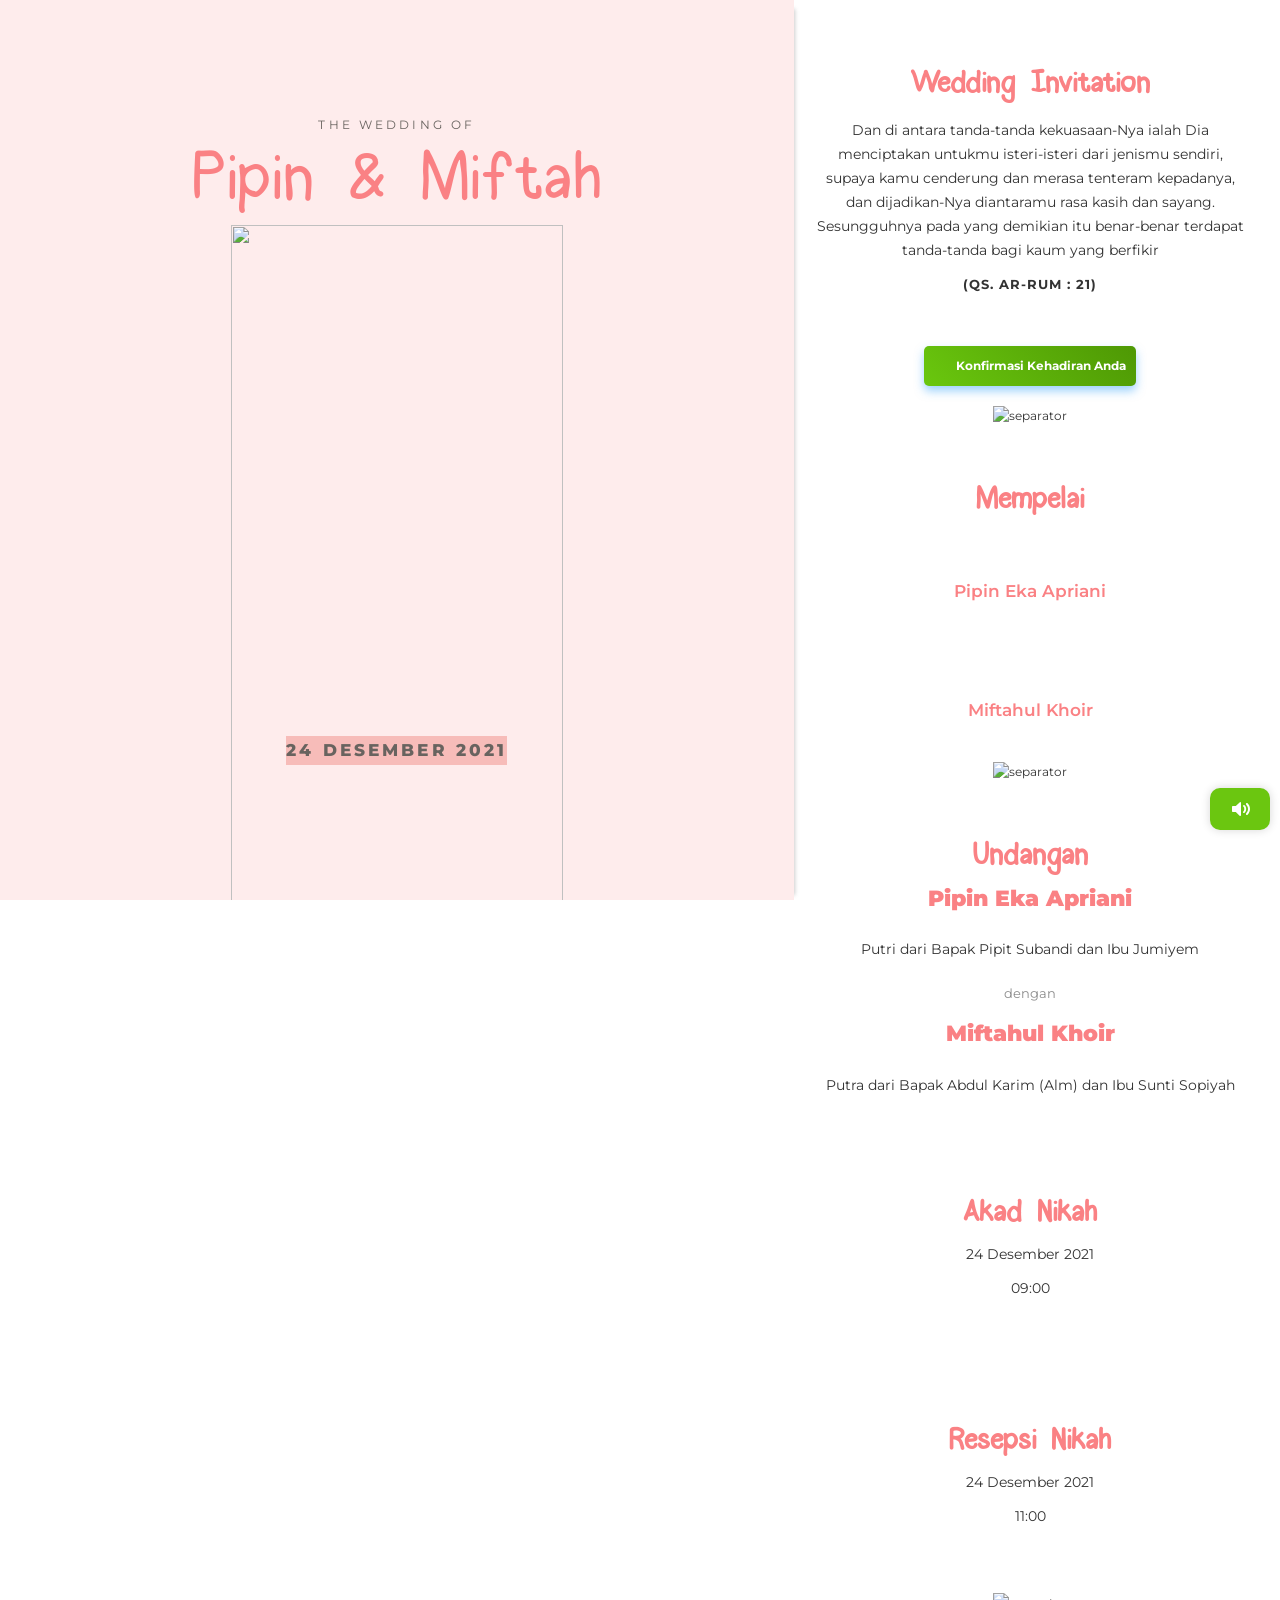
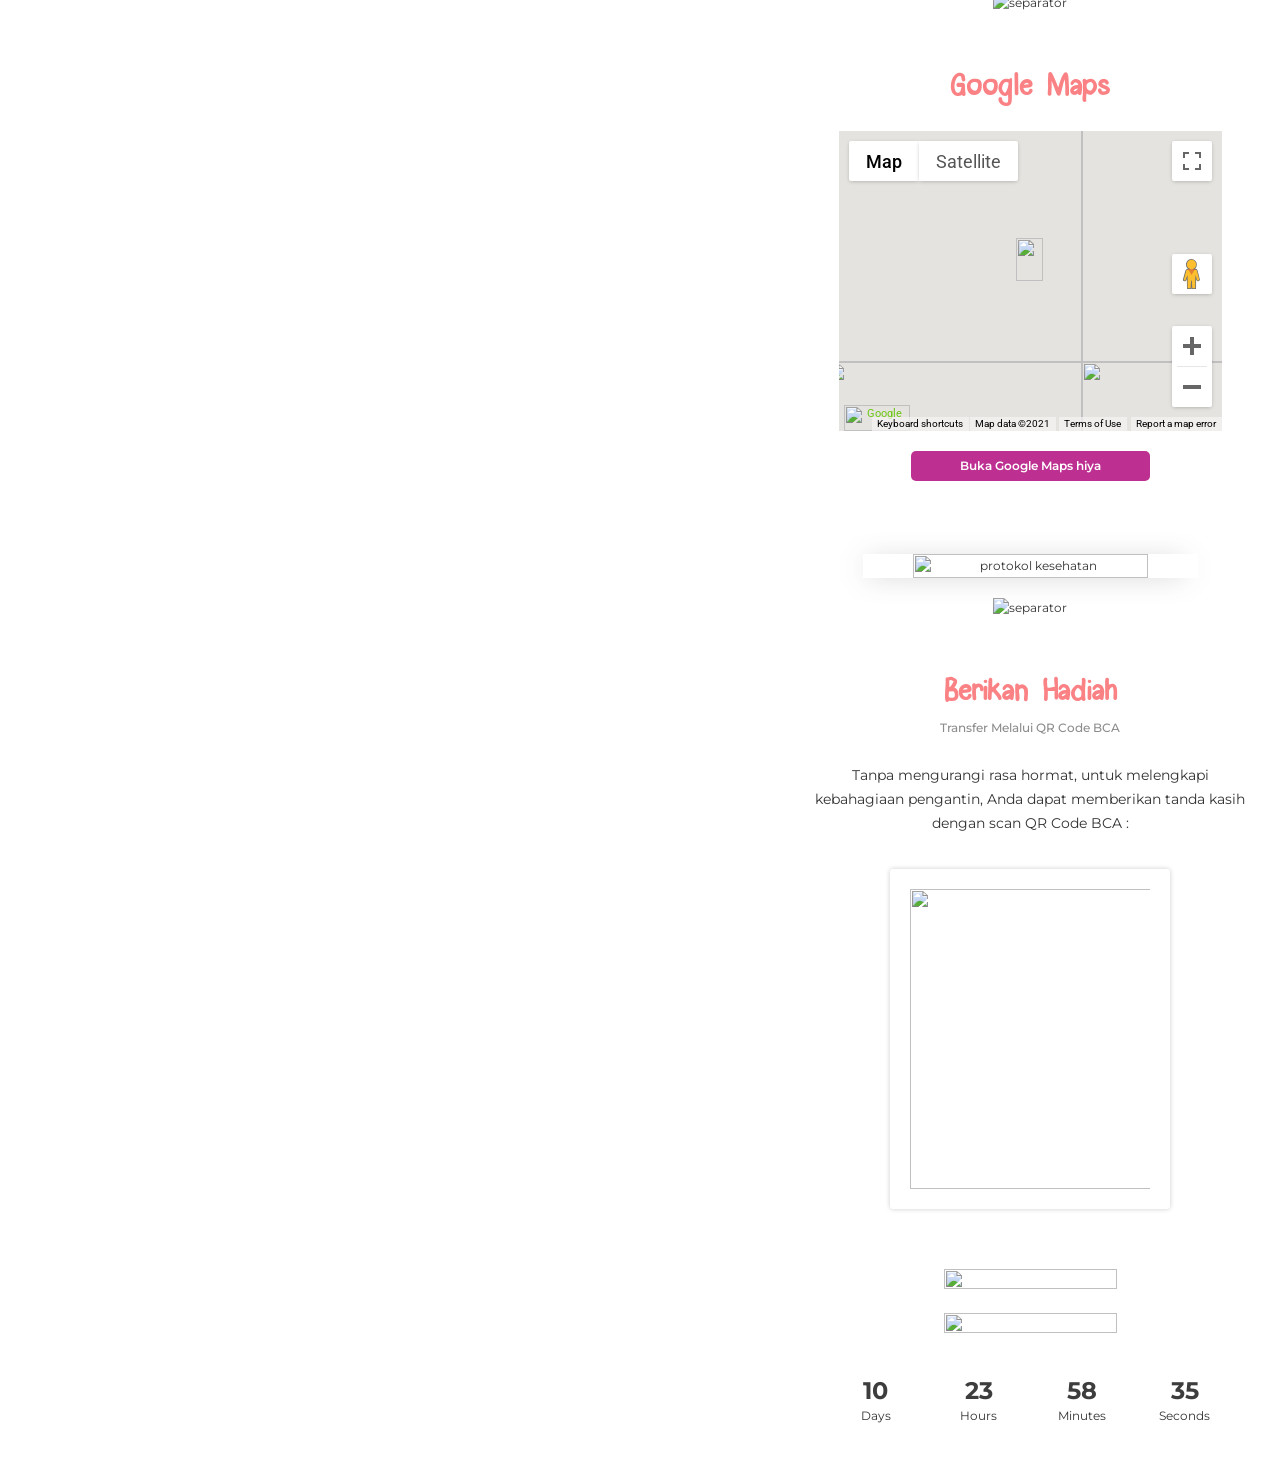
==== commit 18e0337b: "feat: adjust UI" ====
--- a/index.html
+++ b/index.html
@@ -1,19258 +1,1123 @@
-<!DOCTYPE html>
-<html data-n-head-ssr>
-  <head>
+<html>
+
+<head>
+
+    <link type="text/css" rel="stylesheet"
+        href="https://fonts.googleapis.com/css?family=Roboto:300,400,500,700|Google+Sans_old:400,500,700|Google+Sans+Text:400">
+    <link type="text/css" rel="stylesheet"
+        href="https://fonts.googleapis.com/css?family=Google+Sans+Text:400&amp;text=%E2%86%90%E2%86%92%E2%86%91%E2%86%93">
+
     <title>Undangan Pernikahan Miftah &amp; Pipin</title>
-    <meta data-n-head="ssr" charset="utf-8" />
-    <meta
-      data-n-head="ssr"
-      name="viewport"
-      content="width=device-width, initial-scale=1"
-    />
-    <meta
-      data-n-head="ssr"
-      data-hid="google-site-verification"
-      name="google-site-verification"
-      content="roVOe4KKXZ3EuNxWPfEZ6VKBbl50Uprf6MsIEFuLgT4"
-    />
-    <meta data-n-head="ssr" name="twitter:card" content="summary" />
-    <meta data-n-head="ssr" name="twitter:site" content="menica.pro" />
-    <meta
-      data-n-head="ssr"
-      name="twitter:title"
-      content="Undangan Pernikahan Online"
-    />
-    <meta
-      data-n-head="ssr"
-      name="twitter:description"
-      content="Undangan Pernikahan"
-    />
-    <meta
-      data-n-head="ssr"
-      name="twitter:image"
-      content="https://menica.pro/img/menicapropop.png"
-    />
-    <meta data-n-head="ssr" name="twitter:image:alt" content="MenicaPro" />
-    <meta
-      data-n-head="ssr"
-      name="og:title"
-      content="Undangan Pernikahan Online"
-    />
-    <meta data-n-head="ssr" name="og:url" content="https://menica.pro" />
-    <meta data-n-head="ssr" name="og:type" content="website" />
-    <meta data-n-head="ssr" name="og:url" content="https://menica.pro" />
-    <meta
-      data-n-head="ssr"
-      name="og:image"
-      content="https://menica.pro/img/menicapropop.png"
-    />
-    <meta
-      data-n-head="ssr"
-      name="og:description"
-      content="Undangan Pernikahan Online Digital Kekinian dalam bentuk Website, Gambar Digital dan Video, Coba Gratis!"
-    />
-    <meta
-      data-n-head="ssr"
-      data-hid="description"
-      name="description"
-      content="Undangan Pernikahan Miftah &amp; Pipin"
-    />
-    <meta
-      data-n-head="ssr"
-      data-hid="keywords"
-      name="keywords"
-      content="Undangan Digital, Undangan Pernikahan Digital, Undangan Online, Undangan Pernikahan Online, Undangan Pernikahan, Undangan Pernikahan Online Gratis"
-    />
-    <meta
-      data-n-head="ssr"
-      data-hid="twitter:card"
-      name="twitter:card"
-      content="summary"
-    />
-    <meta
-      data-n-head="ssr"
-      data-hid="twitter:site"
-      name="twitter:site"
-      content="menica.pro/1639320874980"
-    />
-    <meta
-      data-n-head="ssr"
-      data-hid="twitter:title"
-      name="twitter:title"
-      content="Undangan Pernikahan Miftah &amp; Pipin"
-    />
-    <meta
-      data-n-head="ssr"
-      data-hid="twitter:description"
-      name="twitter:description"
-      content="Invite you to celebrate our wedding"
-    />
-    <meta
-      data-n-head="ssr"
-      data-hid="twitter:image"
-      name="twitter:image"
-      content="https://menica.pro/img/menicapro-married.jpeg"
-    />
-    <meta
-      data-n-head="ssr"
-      data-hid="twitter:image-alt"
-      name="twitter:image:alt"
-      content="Undangan Pernikahan Online"
-    />
-    <meta
-      data-n-head="ssr"
-      data-hid="og-title"
-      name="og:title"
-      content="Undangan Pernikahan Miftah &amp; Pipin"
-    />
-    <meta
-      data-n-head="ssr"
-      data-hid="og-url"
-      name="og:url"
-      content="https://menica.pro/1639320874980"
-    />
-    <meta
-      data-n-head="ssr"
-      data-hid="og-type"
-      name="og:type"
-      content="website"
-    />
-    <meta
-      data-n-head="ssr"
-      data-hid="og-image"
-      name="og:image"
-      content="https://menica.pro/img/menicapro-married.jpeg"
-    />
-    <meta
-      data-n-head="ssr"
-      data-hid="og-description"
-      name="og:description"
-      content="We Invite You to Celebrate Our Wedding"
-    />
-    <link
-      data-n-head="ssr"
-      rel="icon"
-      type="image/x-icon"
-      href="/favicon.ico"
-    />
-    <link
-      data-n-head="ssr"
-      data-hid="gf-prefetch"
-      rel="dns-prefetch"
-      href="https://fonts.gstatic.com/"
-    />
-    <link
-      data-n-head="ssr"
-      data-hid="gf-preconnect"
-      rel="preconnect"
-      href="https://fonts.gstatic.com/"
-      crossorigin=""
-    />
-    <link
-      data-n-head="ssr"
-      data-hid="gf-preload"
-      rel="preload"
-      as="style"
-      href="https://fonts.googleapis.com/css2?family=Balsamiq+Sans&amp;family=Oleo+Script&amp;family=Parisienne&amp;family=Fredoka+One&amp;family=Niconne&amp;family=Dancing+Script&amp;family=Poppins&amp;family=Rubik:wght@700&amp;family=Great+Vibes&amp;family=Patrick+Hand+SC&amp;family=Montserrat:wght@100;200;300;400;500;600;700;800&amp;family=Short+Stack&amp;family=Arizonia&amp;family=Open+Sans&amp;family=Lato&amp;family=Ubuntu:wght@300;400;500;700&amp;family=Noto+Sans&amp;family=Gluten&amp;family=Raleway&amp;family=Lora&amp;family=Mukta  &amp;family=Nunito+Sans&amp;family=Titillium+Web&amp;family=Carattere&amp;family=Caveat:wght@400;700&amp;family=Courgette&amp;family=Merienda&amp;family=Kalam&amp;family=Handlee&amp;family=Mali&amp;family=Damion&amp;family=Amatic+SC&amp;family=Neucha&amp;family=Sora&amp;family=Cormorant+Infant&amp;family=Caveat Brush&amp;family=Gochi Hand&amp;family=Patrick Hand SC&amp;family=Short Stack&amp;family=Sacramento&amp;display=swap"
-    />
+    <meta data-n-head="ssr" charset="utf-8">
+    <meta data-n-head="ssr" name="viewport" content="width=device-width, initial-scale=1">
+    <meta data-n-head="ssr" data-hid="google-site-verification" name="google-site-verification"
+        content="roVOe4KKXZ3EuNxWPfEZ6VKBbl50Uprf6MsIEFuLgT4">
+    <meta data-n-head="ssr" name="twitter:card" content="summary">
+    <meta data-n-head="ssr" name="twitter:site" content="menica.pro">
+    <meta data-n-head="ssr" name="twitter:title" content="Undangan Pernikahan Online">
+    <meta data-n-head="ssr" name="twitter:description" content="Undangan Pernikahan">
+    <meta data-n-head="ssr" name="twitter:image" content="https://menica.pro/img/menicapropop.png">
+    <meta data-n-head="ssr" name="twitter:image:alt" content="MenicaPro">
+    <meta data-n-head="ssr" name="og:title" content="Undangan Pernikahan Online">
+    <meta data-n-head="ssr" name="og:url" content="https://menica.pro">
+    <meta data-n-head="ssr" name="og:type" content="website">
+    <meta data-n-head="ssr" name="og:url" content="https://menica.pro">
+    <meta data-n-head="ssr" name="og:image" content="https://menica.pro/img/menicapropop.png">
+    <meta data-n-head="ssr" name="og:description"
+        content="Undangan Pernikahan Online Digital Kekinian dalam bentuk Website, Gambar Digital dan Video, Coba Gratis!">
+    <meta data-n-head="ssr" data-hid="description" name="description" content="Undangan Pernikahan Miftah &amp; Pipin">
+    <meta data-n-head="ssr" data-hid="keywords" name="keywords"
+        content="Undangan Digital, Undangan Pernikahan Digital, Undangan Online, Undangan Pernikahan Online, Undangan Pernikahan, Undangan Pernikahan Online Gratis">
+    <meta data-n-head="ssr" data-hid="twitter:card" name="twitter:card" content="summary">
+    <meta data-n-head="ssr" data-hid="twitter:site" name="twitter:site" content="menica.pro/1639320874980">
+    <meta data-n-head="ssr" data-hid="twitter:title" name="twitter:title"
+        content="Undangan Pernikahan Miftah &amp; Pipin">
+    <meta data-n-head="ssr" data-hid="twitter:description" name="twitter:description"
+        content="Invite you to celebrate our wedding">
+    <meta data-n-head="ssr" data-hid="twitter:image" name="twitter:image"
+        content="https://menica.pro/img/menicapro-married.jpeg">
+    <meta data-n-head="ssr" data-hid="twitter:image-alt" name="twitter:image:alt" content="Undangan Pernikahan Online">
+    <meta data-n-head="ssr" data-hid="og-title" name="og:title" content="Undangan Pernikahan Miftah &amp; Pipin">
+    <meta data-n-head="ssr" data-hid="og-url" name="og:url" content="https://menica.pro/1639320874980">
+    <meta data-n-head="ssr" data-hid="og-type" name="og:type" content="website">
+    <meta data-n-head="ssr" data-hid="og-image" name="og:image" content="https://menica.pro/img/menicapro-married.jpeg">
+    <meta data-n-head="ssr" data-hid="og-description" name="og:description"
+        content="We Invite You to Celebrate Our Wedding">
+    <link data-n-head="ssr" rel="icon" type="image/x-icon" href="/favicon.ico">
+    <link data-n-head="ssr" data-hid="gf-prefetch" rel="dns-prefetch" href="https://fonts.gstatic.com/">
+    <link data-n-head="ssr" data-hid="gf-preconnect" rel="preconnect" href="https://fonts.gstatic.com/" crossorigin="">
+    <link data-n-head="ssr" data-hid="gf-preload" rel="preload" as="style"
+        href="https://fonts.googleapis.com/css2?family=Balsamiq+Sans&amp;family=Oleo+Script&amp;family=Parisienne&amp;family=Fredoka+One&amp;family=Niconne&amp;family=Dancing+Script&amp;family=Poppins&amp;family=Rubik:wght@700&amp;family=Great+Vibes&amp;family=Patrick+Hand+SC&amp;family=Montserrat:wght@100;200;300;400;500;600;700;800&amp;family=Short+Stack&amp;family=Arizonia&amp;family=Open+Sans&amp;family=Lato&amp;family=Ubuntu:wght@300;400;500;700&amp;family=Noto+Sans&amp;family=Gluten&amp;family=Raleway&amp;family=Lora&amp;family=Mukta  &amp;family=Nunito+Sans&amp;family=Titillium+Web&amp;family=Carattere&amp;family=Caveat:wght@400;700&amp;family=Courgette&amp;family=Merienda&amp;family=Kalam&amp;family=Handlee&amp;family=Mali&amp;family=Damion&amp;family=Amatic+SC&amp;family=Neucha&amp;family=Sora&amp;family=Cormorant+Infant&amp;family=Caveat Brush&amp;family=Gochi Hand&amp;family=Patrick Hand SC&amp;family=Short Stack&amp;family=Sacramento&amp;display=swap">
+    <script data-n-head="ssr" src="https://app.sandbox.midtrans.com/snap/snap.js"
+        data-client-key="SB-Mid-client-TpYqpdZ8n_91tJxN" type="text/javascript"></script>
+    <script async="" data-n-head="ssr" src="//pagead2.googlesyndication.com/pagead/js/adsbygoogle.js"
+        type="text/javascript"></script>
+    <script data-n-head="ssr" type="text/javascript">
+        (adsbygoogle = window.adsbygoogle || []).push({
+            google_ad_client: "ca-pub-2852879445980863",
+            enable_page_level_ads: false
+        });
+    </script>
+    <script data-n-head="ssr" data-hid="gf-script"
+        type="text/javascript">(function () { var l = document.createElement('link'); l.rel = "stylesheet"; l.href = "https://fonts.googleapis.com/css2?family=Balsamiq+Sans&family=Oleo+Script&family=Parisienne&family=Fredoka+One&family=Niconne&family=Dancing+Script&family=Poppins&family=Rubik:wght@700&family=Great+Vibes&family=Patrick+Hand+SC&family=Montserrat:wght@100;200;300;400;500;600;700;800&family=Short+Stack&family=Arizonia&family=Open+Sans&family=Lato&family=Ubuntu:wght@300;400;500;700&family=Noto+Sans&family=Gluten&family=Raleway&family=Lora&family=Mukta  &family=Nunito+Sans&family=Titillium+Web&family=Carattere&family=Caveat:wght@400;700&family=Courgette&family=Merienda&family=Kalam&family=Handlee&family=Mali&family=Damion&family=Amatic+SC&family=Neucha&family=Sora&family=Cormorant+Infant&family=Caveat Brush&family=Gochi Hand&family=Patrick Hand SC&family=Short Stack&family=Sacramento&display=swap"; document.querySelector("head").appendChild(l); })();</script>
+    <noscript data-n-head="ssr" data-hid="gf-noscript">
+        <link rel="stylesheet"
+            href="https://fonts.googleapis.com/css2?family=Balsamiq+Sans&family=Oleo+Script&family=Parisienne&family=Fredoka+One&family=Niconne&family=Dancing+Script&family=Poppins&family=Rubik:wght@700&family=Great+Vibes&family=Patrick+Hand+SC&family=Montserrat:wght@100;200;300;400;500;600;700;800&family=Short+Stack&family=Arizonia&family=Open+Sans&family=Lato&family=Ubuntu:wght@300;400;500;700&family=Noto+Sans&family=Gluten&family=Raleway&family=Lora&family=Mukta  &family=Nunito+Sans&family=Titillium+Web&family=Carattere&family=Caveat:wght@400;700&family=Courgette&family=Merienda&family=Kalam&family=Handlee&family=Mali&family=Damion&family=Amatic+SC&family=Neucha&family=Sora&family=Cormorant+Infant&family=Caveat Brush&family=Gochi Hand&family=Patrick Hand SC&family=Short Stack&family=Sacramento&display=swap">
+    </noscript>
+    <link rel="preload" href="./js/1.js" as="script">
+    <link rel="preload" href="./js/4.js" as="script">
+    <link rel="preload" href="./js/5.js" as="script">
+    <link rel="preload" href="./js/10.js" as="script">
+    <link rel="preload" href="./js/2.js" as="script">
+    <link rel="preload" href="./js/3.js" as="script">
+    <link rel="stylesheet"
+        href="https://fonts.googleapis.com/css2?family=Balsamiq+Sans&amp;family=Oleo+Script&amp;family=Parisienne&amp;family=Fredoka+One&amp;family=Niconne&amp;family=Dancing+Script&amp;family=Poppins&amp;family=Rubik:wght@700&amp;family=Great+Vibes&amp;family=Patrick+Hand+SC&amp;family=Montserrat:wght@100;200;300;400;500;600;700;800&amp;family=Short+Stack&amp;family=Arizonia&amp;family=Open+Sans&amp;family=Lato&amp;family=Ubuntu:wght@300;400;500;700&amp;family=Noto+Sans&amp;family=Gluten&amp;family=Raleway&amp;family=Lora&amp;family=Mukta  &amp;family=Nunito+Sans&amp;family=Titillium+Web&amp;family=Carattere&amp;family=Caveat:wght@400;700&amp;family=Courgette&amp;family=Merienda&amp;family=Kalam&amp;family=Handlee&amp;family=Mali&amp;family=Damion&amp;family=Amatic+SC&amp;family=Neucha&amp;family=Sora&amp;family=Cormorant+Infant&amp;family=Caveat Brush&amp;family=Gochi Hand&amp;family=Patrick Hand SC&amp;family=Short Stack&amp;family=Sacramento&amp;display=swap">
+    <script charset="utf-8" src="/_nuxt/15e97714ff4604e16107.js"></script>
+
+    <link rel="stylesheet" type="text/css" href="./css/styles.css" />
+    <link rel="stylesheet" type="text/css" href="./vendors/bootstrap.css" />
+
+    <link rel="stylesheet" type="text/css" href="./vendors/bootstrap-vue.css" />
+
+    <!-- <style
+        data-vue-ssr-id="71f83a6d:0 32df6d42:0 5764bbd8:0 e622d370:0 0cbb6c28:0 20c2c1c7:0 46f7ed82:0 71336ca0:0 2b3cf7a0:0 f9014860:0 4d4be2d2:0 03b25230:0 1793d9f5:0 3191d5ad:0 4283524c:0 5270588a:0"> -->
+
+
+    <link rel="stylesheet" type="text/css" href="./vendors/custom.css" />
+
+
     <script
-      data-n-head="ssr"
-      src="https://app.sandbox.midtrans.com/snap/snap.js"
-      data-client-key="SB-Mid-client-TpYqpdZ8n_91tJxN"
-      type="5651d3b9eaa2b27b549cab14-text/javascript"
-    ></script>
-    <script
-      data-n-head="ssr"
-      async
-      src="//pagead2.googlesyndication.com/pagead/js/adsbygoogle.js"
-      type="5651d3b9eaa2b27b549cab14-text/javascript"
-    ></script>
-    <script data-n-head="ssr" type="5651d3b9eaa2b27b549cab14-text/javascript">
-      (adsbygoogle = window.adsbygoogle || []).push({
-        google_ad_client: "ca-pub-2852879445980863",
-        enable_page_level_ads: false
-      });
-    </script>
-    <script
-      data-n-head="ssr"
-      data-hid="gf-script"
-      type="5651d3b9eaa2b27b549cab14-text/javascript"
-    >
-      (function (){var l=document.createElement('link');l.rel="stylesheet";l.href="https://fonts.googleapis.com/css2?family=Balsamiq+Sans&family=Oleo+Script&family=Parisienne&family=Fredoka+One&family=Niconne&family=Dancing+Script&family=Poppins&family=Rubik:wght@700&family=Great+Vibes&family=Patrick+Hand+SC&family=Montserrat:wght@100;200;300;400;500;600;700;800&family=Short+Stack&family=Arizonia&family=Open+Sans&family=Lato&family=Ubuntu:wght@300;400;500;700&family=Noto+Sans&family=Gluten&family=Raleway&family=Lora&family=Mukta  &family=Nunito+Sans&family=Titillium+Web&family=Carattere&family=Caveat:wght@400;700&family=Courgette&family=Merienda&family=Kalam&family=Handlee&family=Mali&family=Damion&family=Amatic+SC&family=Neucha&family=Sora&family=Cormorant+Infant&family=Caveat Brush&family=Gochi Hand&family=Patrick Hand SC&family=Short Stack&family=Sacramento&display=swap";document.querySelector("head").appendChild(l);})();
-    </script>
-    <noscript data-n-head="ssr" data-hid="gf-noscript"
-      ><link
-        rel="stylesheet"
-        href="https://fonts.googleapis.com/css2?family=Balsamiq+Sans&family=Oleo+Script&family=Parisienne&family=Fredoka+One&family=Niconne&family=Dancing+Script&family=Poppins&family=Rubik:wght@700&family=Great+Vibes&family=Patrick+Hand+SC&family=Montserrat:wght@100;200;300;400;500;600;700;800&family=Short+Stack&family=Arizonia&family=Open+Sans&family=Lato&family=Ubuntu:wght@300;400;500;700&family=Noto+Sans&family=Gluten&family=Raleway&family=Lora&family=Mukta  &family=Nunito+Sans&family=Titillium+Web&family=Carattere&family=Caveat:wght@400;700&family=Courgette&family=Merienda&family=Kalam&family=Handlee&family=Mali&family=Damion&family=Amatic+SC&family=Neucha&family=Sora&family=Cormorant+Infant&family=Caveat Brush&family=Gochi Hand&family=Patrick Hand SC&family=Short Stack&family=Sacramento&display=swap"
-    /></noscript>
-    <link rel="preload" href="/_nuxt/1a85f0029e79006c65a5.js" as="script" />
-    <link rel="preload" href="/_nuxt/5f78f2a3301f5328424c.js" as="script" />
-    <link rel="preload" href="/_nuxt/3e38ceda744795904fbe.js" as="script" />
-    <link rel="preload" href="/_nuxt/3424c6083a40658e0e06.js" as="script" />
-    <link rel="preload" href="/_nuxt/42c050831cd323c370b5.js" as="script" />
-    <link rel="preload" href="/_nuxt/f58bfd60f453bd1d943d.js" as="script" />
-    <style
-      data-vue-ssr-id="71f83a6d:0 32df6d42:0 5764bbd8:0 e622d370:0 0cbb6c28:0 20c2c1c7:0 46f7ed82:0 71336ca0:0 2b3cf7a0:0 f9014860:0 4d4be2d2:0 03b25230:0 1793d9f5:0 3191d5ad:0 4283524c:0 5270588a:0"
-    >
-      /*!
- * Bootstrap v4.4.1 (https://getbootstrap.com/)
- * Copyright 2011-2019 The Bootstrap Authors
- * Copyright 2011-2019 Twitter, Inc.
- * Licensed under MIT (https://github.com/twbs/bootstrap/blob/master/LICENSE)
- */
-      :root {
-        --blue: #007bff;
-        --indigo: #6610f2;
-        --purple: #6f42c1;
-        --pink: #e83e8c;
-        --red: #dc3545;
-        --orange: #fd7e14;
-        --yellow: #ffc107;
-        --green: #28a745;
-        --teal: #20c997;
-        --cyan: #17a2b8;
-        --white: #fff;
-        --gray: #6c757d;
-        --gray-dark: #343a40;
-        --primary: #007bff;
-        --secondary: #6c757d;
-        --success: #28a745;
-        --info: #17a2b8;
-        --warning: #ffc107;
-        --danger: #dc3545;
-        --light: #f8f9fa;
-        --dark: #343a40;
-        --breakpoint-xs: 0;
-        --breakpoint-sm: 576px;
-        --breakpoint-md: 768px;
-        --breakpoint-lg: 992px;
-        --breakpoint-xl: 1200px;
-        --font-family-sans-serif: -apple-system, BlinkMacSystemFont, "Segoe UI",
-          Roboto, "Helvetica Neue", Arial, "Noto Sans", sans-serif,
-          "Apple Color Emoji", "Segoe UI Emoji", "Segoe UI Symbol",
-          "Noto Color Emoji";
-        --font-family-monospace: SFMono-Regular, Menlo, Monaco, Consolas,
-          "Liberation Mono", "Courier New", monospace;
-      }
-      *,
-      :after,
-      :before {
-        box-sizing: border-box;
-      }
-      html {
-        font-family: sans-serif;
-        line-height: 1.15;
-        -webkit-text-size-adjust: 100%;
-        -webkit-tap-highlight-color: rgba(0, 0, 0, 0);
-      }
-      article,
-      aside,
-      figcaption,
-      figure,
-      footer,
-      header,
-      hgroup,
-      main,
-      nav,
-      section {
-        display: block;
-      }
-      body {
-        margin: 0;
-        font-family: -apple-system, BlinkMacSystemFont, Segoe UI, Roboto,
-          Helvetica Neue, Arial, Noto Sans, sans-serif, Apple Color Emoji,
-          Segoe UI Emoji, Segoe UI Symbol, Noto Color Emoji;
-        font-size: 1rem;
-        font-weight: 400;
-        line-height: 1.5;
-        color: #212529;
-        text-align: left;
-        background-color: #fff;
-      }
-      [tabindex="-1"]:focus:not(.focus-visible),
-      [tabindex="-1"]:focus:not(:focus-visible) {
-        outline: 0 !important;
-      }
-      hr {
-        box-sizing: content-box;
-        height: 0;
-        overflow: visible;
-      }
-      h1,
-      h2,
-      h3,
-      h4,
-      h5,
-      h6 {
-        margin-top: 0;
-        margin-bottom: 0.5rem;
-      }
-      p {
-        margin-top: 0;
-        margin-bottom: 1rem;
-      }
-      abbr[data-original-title],
-      abbr[title] {
-        text-decoration: underline;
-        -webkit-text-decoration: underline dotted;
-        text-decoration: underline dotted;
-        cursor: help;
-        border-bottom: 0;
-        -webkit-text-decoration-skip-ink: none;
-        text-decoration-skip-ink: none;
-      }
-      address {
-        font-style: normal;
-        line-height: inherit;
-      }
-      address,
-      dl,
-      ol,
-      ul {
-        margin-bottom: 1rem;
-      }
-      dl,
-      ol,
-      ul {
-        margin-top: 0;
-      }
-      ol ol,
-      ol ul,
-      ul ol,
-      ul ul {
-        margin-bottom: 0;
-      }
-      dt {
-        font-weight: 700;
-      }
-      dd {
-        margin-bottom: 0.5rem;
-        margin-left: 0;
-      }
-      blockquote {
-        margin: 0 0 1rem;
-      }
-      b,
-      strong {
-        font-weight: bolder;
-      }
-      small {
-        font-size: 80%;
-      }
-      sub,
-      sup {
-        position: relative;
-        font-size: 75%;
-        line-height: 0;
-        vertical-align: baseline;
-      }
-      sub {
-        bottom: -0.25em;
-      }
-      sup {
-        top: -0.5em;
-      }
-      a {
-        color: #007bff;
-        text-decoration: none;
-        background-color: transparent;
-      }
-      a:hover {
-        color: #0056b3;
-        text-decoration: underline;
-      }
-      a:not([href]),
-      a:not([href]):hover {
-        color: inherit;
-        text-decoration: none;
-      }
-      code,
-      kbd,
-      pre,
-      samp {
-        font-family: SFMono-Regular, Menlo, Monaco, Consolas, Liberation Mono,
-          Courier New, monospace;
-        font-size: 1em;
-      }
-      pre {
-        margin-top: 0;
-        margin-bottom: 1rem;
-        overflow: auto;
-      }
-      figure {
-        margin: 0 0 1rem;
-      }
-      img {
-        border-style: none;
-      }
-      img,
-      svg {
-        vertical-align: middle;
-      }
-      svg {
-        overflow: hidden;
-      }
-      table {
-        border-collapse: collapse;
-      }
-      caption {
-        padding-top: 0.75rem;
-        padding-bottom: 0.75rem;
-        color: #6c757d;
-        text-align: left;
-        caption-side: bottom;
-      }
-      th {
-        text-align: inherit;
-      }
-      label {
-        display: inline-block;
-        margin-bottom: 0.5rem;
-      }
-      button {
-        border-radius: 0;
-      }
-      button:focus {
-        outline: 1px dotted;
-        outline: 5px auto -webkit-focus-ring-color;
-      }
-      button,
-      input,
-      optgroup,
-      select,
-      textarea {
-        margin: 0;
-        font-family: inherit;
-        font-size: inherit;
-        line-height: inherit;
-      }
-      button,
-      input {
-        overflow: visible;
-      }
-      button,
-      select {
-        text-transform: none;
-      }
-      select {
-        word-wrap: normal;
-      }
-      [type="button"],
-      [type="reset"],
-      [type="submit"],
-      button {
-        -webkit-appearance: button;
-      }
-      [type="button"]:not(:disabled),
-      [type="reset"]:not(:disabled),
-      [type="submit"]:not(:disabled),
-      button:not(:disabled) {
-        cursor: pointer;
-      }
-      [type="button"]::-moz-focus-inner,
-      [type="reset"]::-moz-focus-inner,
-      [type="submit"]::-moz-focus-inner,
-      button::-moz-focus-inner {
-        padding: 0;
-        border-style: none;
-      }
-      input[type="checkbox"],
-      input[type="radio"] {
-        box-sizing: border-box;
-        padding: 0;
-      }
-      input[type="date"],
-      input[type="datetime-local"],
-      input[type="month"],
-      input[type="time"] {
-        -webkit-appearance: listbox;
-      }
-      textarea {
-        overflow: auto;
-        resize: vertical;
-      }
-      fieldset {
-        min-width: 0;
-        padding: 0;
-        margin: 0;
-        border: 0;
-      }
-      legend {
-        display: block;
-        width: 100%;
-        max-width: 100%;
-        padding: 0;
-        margin-bottom: 0.5rem;
-        font-size: 1.5rem;
-        line-height: inherit;
-        color: inherit;
-        white-space: normal;
-      }
-      progress {
-        vertical-align: baseline;
-      }
-      [type="number"]::-webkit-inner-spin-button,
-      [type="number"]::-webkit-outer-spin-button {
-        height: auto;
-      }
-      [type="search"] {
-        outline-offset: -2px;
-        -webkit-appearance: none;
-      }
-      [type="search"]::-webkit-search-decoration {
-        -webkit-appearance: none;
-      }
-      ::-webkit-file-upload-button {
-        font: inherit;
-        -webkit-appearance: button;
-      }
-      output {
-        display: inline-block;
-      }
-      summary {
-        display: list-item;
-        cursor: pointer;
-      }
-      template {
-        display: none;
-      }
-      [hidden] {
-        display: none !important;
-      }
-      .h1,
-      .h2,
-      .h3,
-      .h4,
-      .h5,
-      .h6,
-      h1,
-      h2,
-      h3,
-      h4,
-      h5,
-      h6 {
-        margin-bottom: 0.5rem;
-        font-weight: 500;
-        line-height: 1.2;
-      }
-      .h1,
-      h1 {
-        font-size: 2.5rem;
-      }
-      .h2,
-      h2 {
-        font-size: 2rem;
-      }
-      .h3,
-      h3 {
-        font-size: 1.75rem;
-      }
-      .h4,
-      h4 {
-        font-size: 1.5rem;
-      }
-      .h5,
-      h5 {
-        font-size: 1.25rem;
-      }
-      .h6,
-      h6 {
-        font-size: 1rem;
-      }
-      .lead {
-        font-size: 1.25rem;
-        font-weight: 300;
-      }
-      .display-1 {
-        font-size: 6rem;
-      }
-      .display-1,
-      .display-2 {
-        font-weight: 300;
-        line-height: 1.2;
-      }
-      .display-2 {
-        font-size: 5.5rem;
-      }
-      .display-3 {
-        font-size: 4.5rem;
-      }
-      .display-3,
-      .display-4 {
-        font-weight: 300;
-        line-height: 1.2;
-      }
-      .display-4 {
-        font-size: 3.5rem;
-      }
-      hr {
-        margin-top: 1rem;
-        margin-bottom: 1rem;
-        border: 0;
-        border-top: 1px solid rgba(0, 0, 0, 0.1);
-      }
-      .small,
-      small {
-        font-size: 80%;
-        font-weight: 400;
-      }
-      .mark,
-      mark {
-        padding: 0.2em;
-        background-color: #fcf8e3;
-      }
-      .list-inline,
-      .list-unstyled {
-        padding-left: 0;
-        list-style: none;
-      }
-      .list-inline-item {
-        display: inline-block;
-      }
-      .list-inline-item:not(:last-child) {
-        margin-right: 0.5rem;
-      }
-      .initialism {
-        font-size: 90%;
-        text-transform: uppercase;
-      }
-      .blockquote {
-        margin-bottom: 1rem;
-        font-size: 1.25rem;
-      }
-      .blockquote-footer {
-        display: block;
-        font-size: 80%;
-        color: #6c757d;
-      }
-      .blockquote-footer:before {
-        content: "\2014\00A0";
-      }
-      .img-fluid,
-      .img-thumbnail {
-        max-width: 100%;
-        height: auto;
-      }
-      .img-thumbnail {
-        padding: 0.25rem;
-        background-color: #fff;
-        border: 1px solid #dee2e6;
-        border-radius: 0.25rem;
-      }
-      .figure {
-        display: inline-block;
-      }
-      .figure-img {
-        margin-bottom: 0.5rem;
-        line-height: 1;
-      }
-      .figure-caption {
-        font-size: 90%;
-        color: #6c757d;
-      }
-      code {
-        font-size: 87.5%;
-        color: #e83e8c;
-        word-wrap: break-word;
-      }
-      a > code {
-        color: inherit;
-      }
-      kbd {
-        padding: 0.2rem 0.4rem;
-        font-size: 87.5%;
-        color: #fff;
-        background-color: #212529;
-        border-radius: 0.2rem;
-      }
-      kbd kbd {
-        padding: 0;
-        font-size: 100%;
-        font-weight: 700;
-      }
-      pre {
-        display: block;
-        font-size: 87.5%;
-        color: #212529;
-      }
-      pre code {
-        font-size: inherit;
-        color: inherit;
-        word-break: normal;
-      }
-      .pre-scrollable {
-        max-height: 340px;
-        overflow-y: scroll;
-      }
-      .container {
-        width: 100%;
-        padding-right: 15px;
-        padding-left: 15px;
-        margin-right: auto;
-        margin-left: auto;
-      }
-      @media (min-width: 576px) {
-        .container {
-          max-width: 540px;
-        }
-      }
-      @media (min-width: 768px) {
-        .container {
-          max-width: 720px;
-        }
-      }
-      @media (min-width: 992px) {
-        .container {
-          max-width: 960px;
-        }
-      }
-      @media (min-width: 1200px) {
-        .container {
-          max-width: 1140px;
-        }
-      }
-      .container-fluid,
-      .container-lg,
-      .container-md,
-      .container-sm,
-      .container-xl {
-        width: 100%;
-        padding-right: 15px;
-        padding-left: 15px;
-        margin-right: auto;
-        margin-left: auto;
-      }
-      @media (min-width: 576px) {
-        .container,
-        .container-sm {
-          max-width: 540px;
-        }
-      }
-      @media (min-width: 768px) {
-        .container,
-        .container-md,
-        .container-sm {
-          max-width: 720px;
-        }
-      }
-      @media (min-width: 992px) {
-        .container,
-        .container-lg,
-        .container-md,
-        .container-sm {
-          max-width: 960px;
-        }
-      }
-      @media (min-width: 1200px) {
-        .container,
-        .container-lg,
-        .container-md,
-        .container-sm,
-        .container-xl {
-          max-width: 1140px;
-        }
-      }
-      .row {
-        display: flex;
-        flex-wrap: wrap;
-        margin-right: -15px;
-        margin-left: -15px;
-      }
-      .no-gutters {
-        margin-right: 0;
-        margin-left: 0;
-      }
-      .no-gutters > .col,
-      .no-gutters > [class*="col-"] {
-        padding-right: 0;
-        padding-left: 0;
-      }
-      .col,
-      .col-1,
-      .col-2,
-      .col-3,
-      .col-4,
-      .col-5,
-      .col-6,
-      .col-7,
-      .col-8,
-      .col-9,
-      .col-10,
-      .col-11,
-      .col-12,
-      .col-auto,
-      .col-lg,
-      .col-lg-1,
-      .col-lg-2,
-      .col-lg-3,
-      .col-lg-4,
-      .col-lg-5,
-      .col-lg-6,
-      .col-lg-7,
-      .col-lg-8,
-      .col-lg-9,
-      .col-lg-10,
-      .col-lg-11,
-      .col-lg-12,
-      .col-lg-auto,
-      .col-md,
-      .col-md-1,
-      .col-md-2,
-      .col-md-3,
-      .col-md-4,
-      .col-md-5,
-      .col-md-6,
-      .col-md-7,
-      .col-md-8,
-      .col-md-9,
-      .col-md-10,
-      .col-md-11,
-      .col-md-12,
-      .col-md-auto,
-      .col-sm,
-      .col-sm-1,
-      .col-sm-2,
-      .col-sm-3,
-      .col-sm-4,
-      .col-sm-5,
-      .col-sm-6,
-      .col-sm-7,
-      .col-sm-8,
-      .col-sm-9,
-      .col-sm-10,
-      .col-sm-11,
-      .col-sm-12,
-      .col-sm-auto,
-      .col-xl,
-      .col-xl-1,
-      .col-xl-2,
-      .col-xl-3,
-      .col-xl-4,
-      .col-xl-5,
-      .col-xl-6,
-      .col-xl-7,
-      .col-xl-8,
-      .col-xl-9,
-      .col-xl-10,
-      .col-xl-11,
-      .col-xl-12,
-      .col-xl-auto {
-        position: relative;
-        width: 100%;
-        padding-right: 15px;
-        padding-left: 15px;
-      }
-      .col {
-        flex-basis: 0;
-        flex-grow: 1;
-        max-width: 100%;
-      }
-      .row-cols-1 > * {
-        flex: 0 0 100%;
-        max-width: 100%;
-      }
-      .row-cols-2 > * {
-        flex: 0 0 50%;
-        max-width: 50%;
-      }
-      .row-cols-3 > * {
-        flex: 0 0 33.333333%;
-        max-width: 33.333333%;
-      }
-      .row-cols-4 > * {
-        flex: 0 0 25%;
-        max-width: 25%;
-      }
-      .row-cols-5 > * {
-        flex: 0 0 20%;
-        max-width: 20%;
-      }
-      .row-cols-6 > * {
-        flex: 0 0 16.666667%;
-        max-width: 16.666667%;
-      }
-      .col-auto {
-        flex: 0 0 auto;
-        width: auto;
-        max-width: 100%;
-      }
-      .col-1 {
-        flex: 0 0 8.333333%;
-        max-width: 8.333333%;
-      }
-      .col-2 {
-        flex: 0 0 16.666667%;
-        max-width: 16.666667%;
-      }
-      .col-3 {
-        flex: 0 0 25%;
-        max-width: 25%;
-      }
-      .col-4 {
-        flex: 0 0 33.333333%;
-        max-width: 33.333333%;
-      }
-      .col-5 {
-        flex: 0 0 41.666667%;
-        max-width: 41.666667%;
-      }
-      .col-6 {
-        flex: 0 0 50%;
-        max-width: 50%;
-      }
-      .col-7 {
-        flex: 0 0 58.333333%;
-        max-width: 58.333333%;
-      }
-      .col-8 {
-        flex: 0 0 66.666667%;
-        max-width: 66.666667%;
-      }
-      .col-9 {
-        flex: 0 0 75%;
-        max-width: 75%;
-      }
-      .col-10 {
-        flex: 0 0 83.333333%;
-        max-width: 83.333333%;
-      }
-      .col-11 {
-        flex: 0 0 91.666667%;
-        max-width: 91.666667%;
-      }
-      .col-12 {
-        flex: 0 0 100%;
-        max-width: 100%;
-      }
-      .order-first {
-        order: -1;
-      }
-      .order-last {
-        order: 13;
-      }
-      .order-0 {
-        order: 0;
-      }
-      .order-1 {
-        order: 1;
-      }
-      .order-2 {
-        order: 2;
-      }
-      .order-3 {
-        order: 3;
-      }
-      .order-4 {
-        order: 4;
-      }
-      .order-5 {
-        order: 5;
-      }
-      .order-6 {
-        order: 6;
-      }
-      .order-7 {
-        order: 7;
-      }
-      .order-8 {
-        order: 8;
-      }
-      .order-9 {
-        order: 9;
-      }
-      .order-10 {
-        order: 10;
-      }
-      .order-11 {
-        order: 11;
-      }
-      .order-12 {
-        order: 12;
-      }
-      .offset-1 {
-        margin-left: 8.333333%;
-      }
-      .offset-2 {
-        margin-left: 16.666667%;
-      }
-      .offset-3 {
-        margin-left: 25%;
-      }
-      .offset-4 {
-        margin-left: 33.333333%;
-      }
-      .offset-5 {
-        margin-left: 41.666667%;
-      }
-      .offset-6 {
-        margin-left: 50%;
-      }
-      .offset-7 {
-        margin-left: 58.333333%;
-      }
-      .offset-8 {
-        margin-left: 66.666667%;
-      }
-      .offset-9 {
-        margin-left: 75%;
-      }
-      .offset-10 {
-        margin-left: 83.333333%;
-      }
-      .offset-11 {
-        margin-left: 91.666667%;
-      }
-      @media (min-width: 576px) {
-        .col-sm {
-          flex-basis: 0;
-          flex-grow: 1;
-          max-width: 100%;
-        }
-        .row-cols-sm-1 > * {
-          flex: 0 0 100%;
-          max-width: 100%;
-        }
-        .row-cols-sm-2 > * {
-          flex: 0 0 50%;
-          max-width: 50%;
-        }
-        .row-cols-sm-3 > * {
-          flex: 0 0 33.333333%;
-          max-width: 33.333333%;
-        }
-        .row-cols-sm-4 > * {
-          flex: 0 0 25%;
-          max-width: 25%;
-        }
-        .row-cols-sm-5 > * {
-          flex: 0 0 20%;
-          max-width: 20%;
-        }
-        .row-cols-sm-6 > * {
-          flex: 0 0 16.666667%;
-          max-width: 16.666667%;
-        }
-        .col-sm-auto {
-          flex: 0 0 auto;
-          width: auto;
-          max-width: 100%;
-        }
-        .col-sm-1 {
-          flex: 0 0 8.333333%;
-          max-width: 8.333333%;
-        }
-        .col-sm-2 {
-          flex: 0 0 16.666667%;
-          max-width: 16.666667%;
-        }
-        .col-sm-3 {
-          flex: 0 0 25%;
-          max-width: 25%;
-        }
-        .col-sm-4 {
-          flex: 0 0 33.333333%;
-          max-width: 33.333333%;
-        }
-        .col-sm-5 {
-          flex: 0 0 41.666667%;
-          max-width: 41.666667%;
-        }
-        .col-sm-6 {
-          flex: 0 0 50%;
-          max-width: 50%;
-        }
-        .col-sm-7 {
-          flex: 0 0 58.333333%;
-          max-width: 58.333333%;
-        }
-        .col-sm-8 {
-          flex: 0 0 66.666667%;
-          max-width: 66.666667%;
-        }
-        .col-sm-9 {
-          flex: 0 0 75%;
-          max-width: 75%;
-        }
-        .col-sm-10 {
-          flex: 0 0 83.333333%;
-          max-width: 83.333333%;
-        }
-        .col-sm-11 {
-          flex: 0 0 91.666667%;
-          max-width: 91.666667%;
-        }
-        .col-sm-12 {
-          flex: 0 0 100%;
-          max-width: 100%;
-        }
-        .order-sm-first {
-          order: -1;
-        }
-        .order-sm-last {
-          order: 13;
-        }
-        .order-sm-0 {
-          order: 0;
-        }
-        .order-sm-1 {
-          order: 1;
-        }
-        .order-sm-2 {
-          order: 2;
-        }
-        .order-sm-3 {
-          order: 3;
-        }
-        .order-sm-4 {
-          order: 4;
-        }
-        .order-sm-5 {
-          order: 5;
-        }
-        .order-sm-6 {
-          order: 6;
-        }
-        .order-sm-7 {
-          order: 7;
-        }
-        .order-sm-8 {
-          order: 8;
-        }
-        .order-sm-9 {
-          order: 9;
-        }
-        .order-sm-10 {
-          order: 10;
-        }
-        .order-sm-11 {
-          order: 11;
-        }
-        .order-sm-12 {
-          order: 12;
-        }
-        .offset-sm-0 {
-          margin-left: 0;
-        }
-        .offset-sm-1 {
-          margin-left: 8.333333%;
-        }
-        .offset-sm-2 {
-          margin-left: 16.666667%;
-        }
-        .offset-sm-3 {
-          margin-left: 25%;
-        }
-        .offset-sm-4 {
-          margin-left: 33.333333%;
-        }
-        .offset-sm-5 {
-          margin-left: 41.666667%;
-        }
-        .offset-sm-6 {
-          margin-left: 50%;
-        }
-        .offset-sm-7 {
-          margin-left: 58.333333%;
-        }
-        .offset-sm-8 {
-          margin-left: 66.666667%;
-        }
-        .offset-sm-9 {
-          margin-left: 75%;
-        }
-        .offset-sm-10 {
-          margin-left: 83.333333%;
-        }
-        .offset-sm-11 {
-          margin-left: 91.666667%;
-        }
-      }
-      @media (min-width: 768px) {
-        .col-md {
-          flex-basis: 0;
-          flex-grow: 1;
-          max-width: 100%;
-        }
-        .row-cols-md-1 > * {
-          flex: 0 0 100%;
-          max-width: 100%;
-        }
-        .row-cols-md-2 > * {
-          flex: 0 0 50%;
-          max-width: 50%;
-        }
-        .row-cols-md-3 > * {
-          flex: 0 0 33.333333%;
-          max-width: 33.333333%;
-        }
-        .row-cols-md-4 > * {
-          flex: 0 0 25%;
-          max-width: 25%;
-        }
-        .row-cols-md-5 > * {
-          flex: 0 0 20%;
-          max-width: 20%;
-        }
-        .row-cols-md-6 > * {
-          flex: 0 0 16.666667%;
-          max-width: 16.666667%;
-        }
-        .col-md-auto {
-          flex: 0 0 auto;
-          width: auto;
-          max-width: 100%;
-        }
-        .col-md-1 {
-          flex: 0 0 8.333333%;
-          max-width: 8.333333%;
-        }
-        .col-md-2 {
-          flex: 0 0 16.666667%;
-          max-width: 16.666667%;
-        }
-        .col-md-3 {
-          flex: 0 0 25%;
-          max-width: 25%;
-        }
-        .col-md-4 {
-          flex: 0 0 33.333333%;
-          max-width: 33.333333%;
-        }
-        .col-md-5 {
-          flex: 0 0 41.666667%;
-          max-width: 41.666667%;
-        }
-        .col-md-6 {
-          flex: 0 0 50%;
-          max-width: 50%;
-        }
-        .col-md-7 {
-          flex: 0 0 58.333333%;
-          max-width: 58.333333%;
-        }
-        .col-md-8 {
-          flex: 0 0 66.666667%;
-          max-width: 66.666667%;
-        }
-        .col-md-9 {
-          flex: 0 0 75%;
-          max-width: 75%;
-        }
-        .col-md-10 {
-          flex: 0 0 83.333333%;
-          max-width: 83.333333%;
-        }
-        .col-md-11 {
-          flex: 0 0 91.666667%;
-          max-width: 91.666667%;
-        }
-        .col-md-12 {
-          flex: 0 0 100%;
-          max-width: 100%;
-        }
-        .order-md-first {
-          order: -1;
-        }
-        .order-md-last {
-          order: 13;
-        }
-        .order-md-0 {
-          order: 0;
-        }
-        .order-md-1 {
-          order: 1;
-        }
-        .order-md-2 {
-          order: 2;
-        }
-        .order-md-3 {
-          order: 3;
-        }
-        .order-md-4 {
-          order: 4;
-        }
-        .order-md-5 {
-          order: 5;
-        }
-        .order-md-6 {
-          order: 6;
-        }
-        .order-md-7 {
-          order: 7;
-        }
-        .order-md-8 {
-          order: 8;
-        }
-        .order-md-9 {
-          order: 9;
-        }
-        .order-md-10 {
-          order: 10;
-        }
-        .order-md-11 {
-          order: 11;
-        }
-        .order-md-12 {
-          order: 12;
-        }
-        .offset-md-0 {
-          margin-left: 0;
-        }
-        .offset-md-1 {
-          margin-left: 8.333333%;
-        }
-        .offset-md-2 {
-          margin-left: 16.666667%;
-        }
-        .offset-md-3 {
-          margin-left: 25%;
-        }
-        .offset-md-4 {
-          margin-left: 33.333333%;
-        }
-        .offset-md-5 {
-          margin-left: 41.666667%;
-        }
-        .offset-md-6 {
-          margin-left: 50%;
-        }
-        .offset-md-7 {
-          margin-left: 58.333333%;
-        }
-        .offset-md-8 {
-          margin-left: 66.666667%;
-        }
-        .offset-md-9 {
-          margin-left: 75%;
-        }
-        .offset-md-10 {
-          margin-left: 83.333333%;
-        }
-        .offset-md-11 {
-          margin-left: 91.666667%;
-        }
-      }
-      @media (min-width: 992px) {
-        .col-lg {
-          flex-basis: 0;
-          flex-grow: 1;
-          max-width: 100%;
-        }
-        .row-cols-lg-1 > * {
-          flex: 0 0 100%;
-          max-width: 100%;
-        }
-        .row-cols-lg-2 > * {
-          flex: 0 0 50%;
-          max-width: 50%;
-        }
-        .row-cols-lg-3 > * {
-          flex: 0 0 33.333333%;
-          max-width: 33.333333%;
-        }
-        .row-cols-lg-4 > * {
-          flex: 0 0 25%;
-          max-width: 25%;
-        }
-        .row-cols-lg-5 > * {
-          flex: 0 0 20%;
-          max-width: 20%;
-        }
-        .row-cols-lg-6 > * {
-          flex: 0 0 16.666667%;
-          max-width: 16.666667%;
-        }
-        .col-lg-auto {
-          flex: 0 0 auto;
-          width: auto;
-          max-width: 100%;
-        }
-        .col-lg-1 {
-          flex: 0 0 8.333333%;
-          max-width: 8.333333%;
-        }
-        .col-lg-2 {
-          flex: 0 0 16.666667%;
-          max-width: 16.666667%;
-        }
-        .col-lg-3 {
-          flex: 0 0 25%;
-          max-width: 25%;
-        }
-        .col-lg-4 {
-          flex: 0 0 33.333333%;
-          max-width: 33.333333%;
-        }
-        .col-lg-5 {
-          flex: 0 0 41.666667%;
-          max-width: 41.666667%;
-        }
-        .col-lg-6 {
-          flex: 0 0 50%;
-          max-width: 50%;
-        }
-        .col-lg-7 {
-          flex: 0 0 58.333333%;
-          max-width: 58.333333%;
-        }
-        .col-lg-8 {
-          flex: 0 0 66.666667%;
-          max-width: 66.666667%;
-        }
-        .col-lg-9 {
-          flex: 0 0 75%;
-          max-width: 75%;
-        }
-        .col-lg-10 {
-          flex: 0 0 83.333333%;
-          max-width: 83.333333%;
-        }
-        .col-lg-11 {
-          flex: 0 0 91.666667%;
-          max-width: 91.666667%;
-        }
-        .col-lg-12 {
-          flex: 0 0 100%;
-          max-width: 100%;
-        }
-        .order-lg-first {
-          order: -1;
-        }
-        .order-lg-last {
-          order: 13;
-        }
-        .order-lg-0 {
-          order: 0;
-        }
-        .order-lg-1 {
-          order: 1;
-        }
-        .order-lg-2 {
-          order: 2;
-        }
-        .order-lg-3 {
-          order: 3;
-        }
-        .order-lg-4 {
-          order: 4;
-        }
-        .order-lg-5 {
-          order: 5;
-        }
-        .order-lg-6 {
-          order: 6;
-        }
-        .order-lg-7 {
-          order: 7;
-        }
-        .order-lg-8 {
-          order: 8;
-        }
-        .order-lg-9 {
-          order: 9;
-        }
-        .order-lg-10 {
-          order: 10;
-        }
-        .order-lg-11 {
-          order: 11;
-        }
-        .order-lg-12 {
-          order: 12;
-        }
-        .offset-lg-0 {
-          margin-left: 0;
-        }
-        .offset-lg-1 {
-          margin-left: 8.333333%;
-        }
-        .offset-lg-2 {
-          margin-left: 16.666667%;
-        }
-        .offset-lg-3 {
-          margin-left: 25%;
-        }
-        .offset-lg-4 {
-          margin-left: 33.333333%;
-        }
-        .offset-lg-5 {
-          margin-left: 41.666667%;
-        }
-        .offset-lg-6 {
-          margin-left: 50%;
-        }
-        .offset-lg-7 {
-          margin-left: 58.333333%;
-        }
-        .offset-lg-8 {
-          margin-left: 66.666667%;
-        }
-        .offset-lg-9 {
-          margin-left: 75%;
-        }
-        .offset-lg-10 {
-          margin-left: 83.333333%;
-        }
-        .offset-lg-11 {
-          margin-left: 91.666667%;
-        }
-      }
-      @media (min-width: 1200px) {
-        .col-xl {
-          flex-basis: 0;
-          flex-grow: 1;
-          max-width: 100%;
-        }
-        .row-cols-xl-1 > * {
-          flex: 0 0 100%;
-          max-width: 100%;
-        }
-        .row-cols-xl-2 > * {
-          flex: 0 0 50%;
-          max-width: 50%;
-        }
-        .row-cols-xl-3 > * {
-          flex: 0 0 33.333333%;
-          max-width: 33.333333%;
-        }
-        .row-cols-xl-4 > * {
-          flex: 0 0 25%;
-          max-width: 25%;
-        }
-        .row-cols-xl-5 > * {
-          flex: 0 0 20%;
-          max-width: 20%;
-        }
-        .row-cols-xl-6 > * {
-          flex: 0 0 16.666667%;
-          max-width: 16.666667%;
-        }
-        .col-xl-auto {
-          flex: 0 0 auto;
-          width: auto;
-          max-width: 100%;
-        }
-        .col-xl-1 {
-          flex: 0 0 8.333333%;
-          max-width: 8.333333%;
-        }
-        .col-xl-2 {
-          flex: 0 0 16.666667%;
-          max-width: 16.666667%;
-        }
-        .col-xl-3 {
-          flex: 0 0 25%;
-          max-width: 25%;
-        }
-        .col-xl-4 {
-          flex: 0 0 33.333333%;
-          max-width: 33.333333%;
-        }
-        .col-xl-5 {
-          flex: 0 0 41.666667%;
-          max-width: 41.666667%;
-        }
-        .col-xl-6 {
-          flex: 0 0 50%;
-          max-width: 50%;
-        }
-        .col-xl-7 {
-          flex: 0 0 58.333333%;
-          max-width: 58.333333%;
-        }
-        .col-xl-8 {
-          flex: 0 0 66.666667%;
-          max-width: 66.666667%;
-        }
-        .col-xl-9 {
-          flex: 0 0 75%;
-          max-width: 75%;
-        }
-        .col-xl-10 {
-          flex: 0 0 83.333333%;
-          max-width: 83.333333%;
-        }
-        .col-xl-11 {
-          flex: 0 0 91.666667%;
-          max-width: 91.666667%;
-        }
-        .col-xl-12 {
-          flex: 0 0 100%;
-          max-width: 100%;
-        }
-        .order-xl-first {
-          order: -1;
-        }
-        .order-xl-last {
-          order: 13;
-        }
-        .order-xl-0 {
-          order: 0;
-        }
-        .order-xl-1 {
-          order: 1;
-        }
-        .order-xl-2 {
-          order: 2;
-        }
-        .order-xl-3 {
-          order: 3;
-        }
-        .order-xl-4 {
-          order: 4;
-        }
-        .order-xl-5 {
-          order: 5;
-        }
-        .order-xl-6 {
-          order: 6;
-        }
-        .order-xl-7 {
-          order: 7;
-        }
-        .order-xl-8 {
-          order: 8;
-        }
-        .order-xl-9 {
-          order: 9;
-        }
-        .order-xl-10 {
-          order: 10;
-        }
-        .order-xl-11 {
-          order: 11;
-        }
-        .order-xl-12 {
-          order: 12;
-        }
-        .offset-xl-0 {
-          margin-left: 0;
-        }
-        .offset-xl-1 {
-          margin-left: 8.333333%;
-        }
-        .offset-xl-2 {
-          margin-left: 16.666667%;
-        }
-        .offset-xl-3 {
-          margin-left: 25%;
-        }
-        .offset-xl-4 {
-          margin-left: 33.333333%;
-        }
-        .offset-xl-5 {
-          margin-left: 41.666667%;
-        }
-        .offset-xl-6 {
-          margin-left: 50%;
-        }
-        .offset-xl-7 {
-          margin-left: 58.333333%;
-        }
-        .offset-xl-8 {
-          margin-left: 66.666667%;
-        }
-        .offset-xl-9 {
-          margin-left: 75%;
-        }
-        .offset-xl-10 {
-          margin-left: 83.333333%;
-        }
-        .offset-xl-11 {
-          margin-left: 91.666667%;
-        }
-      }
-      .table {
-        width: 100%;
-        margin-bottom: 1rem;
-        color: #212529;
-      }
-      .table td,
-      .table th {
-        padding: 0.75rem;
-        vertical-align: top;
-        border-top: 1px solid #dee2e6;
-      }
-      .table thead th {
-        vertical-align: bottom;
-        border-bottom: 2px solid #dee2e6;
-      }
-      .table tbody + tbody {
-        border-top: 2px solid #dee2e6;
-      }
-      .table-sm td,
-      .table-sm th {
-        padding: 0.3rem;
-      }
-      .table-bordered,
-      .table-bordered td,
-      .table-bordered th {
-        border: 1px solid #dee2e6;
-      }
-      .table-bordered thead td,
-      .table-bordered thead th {
-        border-bottom-width: 2px;
-      }
-      .table-borderless tbody + tbody,
-      .table-borderless td,
-      .table-borderless th,
-      .table-borderless thead th {
-        border: 0;
-      }
-      .table-striped tbody tr:nth-of-type(odd) {
-        background-color: rgba(0, 0, 0, 0.05);
-      }
-      .table-hover tbody tr:hover {
-        color: #212529;
-        background-color: rgba(0, 0, 0, 0.075);
-      }
-      .table-primary,
-      .table-primary > td,
-      .table-primary > th {
-        background-color: #b8daff;
-      }
-      .table-primary tbody + tbody,
-      .table-primary td,
-      .table-primary th,
-      .table-primary thead th {
-        border-color: #7abaff;
-      }
-      .table-hover .table-primary:hover,
-      .table-hover .table-primary:hover > td,
-      .table-hover .table-primary:hover > th {
-        background-color: #9fcdff;
-      }
-      .table-secondary,
-      .table-secondary > td,
-      .table-secondary > th {
-        background-color: #d6d8db;
-      }
-      .table-secondary tbody + tbody,
-      .table-secondary td,
-      .table-secondary th,
-      .table-secondary thead th {
-        border-color: #b3b7bb;
-      }
-      .table-hover .table-secondary:hover,
-      .table-hover .table-secondary:hover > td,
-      .table-hover .table-secondary:hover > th {
-        background-color: #c8cbcf;
-      }
-      .table-success,
-      .table-success > td,
-      .table-success > th {
-        background-color: #c3e6cb;
-      }
-      .table-success tbody + tbody,
-      .table-success td,
-      .table-success th,
-      .table-success thead th {
-        border-color: #8fd19e;
-      }
-      .table-hover .table-success:hover,
-      .table-hover .table-success:hover > td,
-      .table-hover .table-success:hover > th {
-        background-color: #b1dfbb;
-      }
-      .table-info,
-      .table-info > td,
-      .table-info > th {
-        background-color: #bee5eb;
-      }
-      .table-info tbody + tbody,
-      .table-info td,
-      .table-info th,
-      .table-info thead th {
-        border-color: #86cfda;
-      }
-      .table-hover .table-info:hover,
-      .table-hover .table-info:hover > td,
-      .table-hover .table-info:hover > th {
-        background-color: #abdde5;
-      }
-      .table-warning,
-      .table-warning > td,
-      .table-warning > th {
-        background-color: #ffeeba;
-      }
-      .table-warning tbody + tbody,
-      .table-warning td,
-      .table-warning th,
-      .table-warning thead th {
-        border-color: #ffdf7e;
-      }
-      .table-hover .table-warning:hover,
-      .table-hover .table-warning:hover > td,
-      .table-hover .table-warning:hover > th {
-        background-color: #ffe8a1;
-      }
-      .table-danger,
-      .table-danger > td,
-      .table-danger > th {
-        background-color: #f5c6cb;
-      }
-      .table-danger tbody + tbody,
-      .table-danger td,
-      .table-danger th,
-      .table-danger thead th {
-        border-color: #ed969e;
-      }
-      .table-hover .table-danger:hover,
-      .table-hover .table-danger:hover > td,
-      .table-hover .table-danger:hover > th {
-        background-color: #f1b0b7;
-      }
-      .table-light,
-      .table-light > td,
-      .table-light > th {
-        background-color: #fdfdfe;
-      }
-      .table-light tbody + tbody,
-      .table-light td,
-      .table-light th,
-      .table-light thead th {
-        border-color: #fbfcfc;
-      }
-      .table-hover .table-light:hover,
-      .table-hover .table-light:hover > td,
-      .table-hover .table-light:hover > th {
-        background-color: #ececf6;
-      }
-      .table-dark,
-      .table-dark > td,
-      .table-dark > th {
-        background-color: #c6c8ca;
-      }
-      .table-dark tbody + tbody,
-      .table-dark td,
-      .table-dark th,
-      .table-dark thead th {
-        border-color: #95999c;
-      }
-      .table-hover .table-dark:hover,
-      .table-hover .table-dark:hover > td,
-      .table-hover .table-dark:hover > th {
-        background-color: #b9bbbe;
-      }
-      .table-active,
-      .table-active > td,
-      .table-active > th,
-      .table-hover .table-active:hover,
-      .table-hover .table-active:hover > td,
-      .table-hover .table-active:hover > th {
-        background-color: rgba(0, 0, 0, 0.075);
-      }
-      .table .thead-dark th {
-        color: #fff;
-        background-color: #343a40;
-        border-color: #454d55;
-      }
-      .table .thead-light th {
-        color: #495057;
-        background-color: #e9ecef;
-        border-color: #dee2e6;
-      }
-      .table-dark {
-        color: #fff;
-        background-color: #343a40;
-      }
-      .table-dark td,
-      .table-dark th,
-      .table-dark thead th {
-        border-color: #454d55;
-      }
-      .table-dark.table-bordered {
-        border: 0;
-      }
-      .table-dark.table-striped tbody tr:nth-of-type(odd) {
-        background-color: hsla(0, 0%, 100%, 0.05);
-      }
-      .table-dark.table-hover tbody tr:hover {
-        color: #fff;
-        background-color: hsla(0, 0%, 100%, 0.075);
-      }
-      @media (max-width: 575.98px) {
-        .table-responsive-sm {
-          display: block;
-          width: 100%;
-          overflow-x: auto;
-          -webkit-overflow-scrolling: touch;
-        }
-        .table-responsive-sm > .table-bordered {
-          border: 0;
-        }
-      }
-      @media (max-width: 767.98px) {
-        .table-responsive-md {
-          display: block;
-          width: 100%;
-          overflow-x: auto;
-          -webkit-overflow-scrolling: touch;
-        }
-        .table-responsive-md > .table-bordered {
-          border: 0;
-        }
-      }
-      @media (max-width: 991.98px) {
-        .table-responsive-lg {
-          display: block;
-          width: 100%;
-          overflow-x: auto;
-          -webkit-overflow-scrolling: touch;
-        }
-        .table-responsive-lg > .table-bordered {
-          border: 0;
-        }
-      }
-      @media (max-width: 1199.98px) {
-        .table-responsive-xl {
-          display: block;
-          width: 100%;
-          overflow-x: auto;
-          -webkit-overflow-scrolling: touch;
-        }
-        .table-responsive-xl > .table-bordered {
-          border: 0;
-        }
-      }
-      .table-responsive {
-        display: block;
-        width: 100%;
-        overflow-x: auto;
-        -webkit-overflow-scrolling: touch;
-      }
-      .table-responsive > .table-bordered {
-        border: 0;
-      }
-      .form-control {
-        display: block;
-        width: 100%;
-        height: calc(1.5em + 0.75rem + 2px);
-        padding: 0.375rem 0.75rem;
-        font-size: 1rem;
-        font-weight: 400;
-        line-height: 1.5;
-        color: #495057;
-        background-color: #fff;
-        background-clip: padding-box;
-        border: 1px solid #ced4da;
-        border-radius: 0.25rem;
-        transition: border-color 0.15s ease-in-out, box-shadow 0.15s ease-in-out;
-      }
-      @media (prefers-reduced-motion: reduce) {
-        .form-control {
-          transition: none;
-        }
-      }
-      .form-control::-ms-expand {
-        background-color: transparent;
-        border: 0;
-      }
-      .form-control:-moz-focusring {
-        color: transparent;
-        text-shadow: 0 0 0 #495057;
-      }
-      .form-control:focus {
-        color: #495057;
-        background-color: #fff;
-        border-color: #80bdff;
-        outline: 0;
-        box-shadow: 0 0 0 0.2rem rgba(0, 123, 255, 0.25);
-      }
-      .form-control::-webkit-input-placeholder {
-        color: #6c757d;
-        opacity: 1;
-      }
-      .form-control::-moz-placeholder {
-        color: #6c757d;
-        opacity: 1;
-      }
-      .form-control:-ms-input-placeholder {
-        color: #6c757d;
-        opacity: 1;
-      }
-      .form-control::-ms-input-placeholder {
-        color: #6c757d;
-        opacity: 1;
-      }
-      .form-control::placeholder {
-        color: #6c757d;
-        opacity: 1;
-      }
-      .form-control:disabled,
-      .form-control[readonly] {
-        background-color: #e9ecef;
-        opacity: 1;
-      }
-      select.form-control:focus::-ms-value {
-        color: #495057;
-        background-color: #fff;
-      }
-      .form-control-file,
-      .form-control-range {
-        display: block;
-        width: 100%;
-      }
-      .col-form-label {
-        padding-top: calc(0.375rem + 1px);
-        padding-bottom: calc(0.375rem + 1px);
-        margin-bottom: 0;
-        font-size: inherit;
-        line-height: 1.5;
-      }
-      .col-form-label-lg {
-        padding-top: calc(0.5rem + 1px);
-        padding-bottom: calc(0.5rem + 1px);
-        font-size: 1.25rem;
-        line-height: 1.5;
-      }
-      .col-form-label-sm {
-        padding-top: calc(0.25rem + 1px);
-        padding-bottom: calc(0.25rem + 1px);
-        font-size: 0.875rem;
-        line-height: 1.5;
-      }
-      .form-control-plaintext {
-        display: block;
-        width: 100%;
-        padding: 0.375rem 0;
-        margin-bottom: 0;
-        font-size: 1rem;
-        line-height: 1.5;
-        color: #212529;
-        background-color: transparent;
-        border: solid transparent;
-        border-width: 1px 0;
-      }
-      .form-control-plaintext.form-control-lg,
-      .form-control-plaintext.form-control-sm {
-        padding-right: 0;
-        padding-left: 0;
-      }
-      .form-control-sm {
-        height: calc(1.5em + 0.5rem + 2px);
-        padding: 0.25rem 0.5rem;
-        font-size: 0.875rem;
-        line-height: 1.5;
-        border-radius: 0.2rem;
-      }
-      .form-control-lg {
-        height: calc(1.5em + 1rem + 2px);
-        padding: 0.5rem 1rem;
-        font-size: 1.25rem;
-        line-height: 1.5;
-        border-radius: 0.3rem;
-      }
-      select.form-control[multiple],
-      select.form-control[size],
-      textarea.form-control {
-        height: auto;
-      }
-      .form-group {
-        margin-bottom: 1rem;
-      }
-      .form-text {
-        display: block;
-        margin-top: 0.25rem;
-      }
-      .form-row {
-        display: flex;
-        flex-wrap: wrap;
-        margin-right: -5px;
-        margin-left: -5px;
-      }
-      .form-row > .col,
-      .form-row > [class*="col-"] {
-        padding-right: 5px;
-        padding-left: 5px;
-      }
-      .form-check {
-        position: relative;
-        display: block;
-        padding-left: 1.25rem;
-      }
-      .form-check-input {
-        position: absolute;
-        margin-top: 0.3rem;
-        margin-left: -1.25rem;
-      }
-      .form-check-input:disabled ~ .form-check-label,
-      .form-check-input[disabled] ~ .form-check-label {
-        color: #6c757d;
-      }
-      .form-check-label {
-        margin-bottom: 0;
-      }
-      .form-check-inline {
-        display: inline-flex;
-        align-items: center;
-        padding-left: 0;
-        margin-right: 0.75rem;
-      }
-      .form-check-inline .form-check-input {
-        position: static;
-        margin-top: 0;
-        margin-right: 0.3125rem;
-        margin-left: 0;
-      }
-      .valid-feedback {
-        display: none;
-        width: 100%;
-        margin-top: 0.25rem;
-        font-size: 80%;
-        color: #28a745;
-      }
-      .valid-tooltip {
-        position: absolute;
-        top: 100%;
-        z-index: 5;
-        display: none;
-        max-width: 100%;
-        padding: 0.25rem 0.5rem;
-        margin-top: 0.1rem;
-        font-size: 0.875rem;
-        line-height: 1.5;
-        color: #fff;
-        background-color: rgba(40, 167, 69, 0.9);
-        border-radius: 0.25rem;
-      }
-      .is-valid ~ .valid-feedback,
-      .is-valid ~ .valid-tooltip,
-      .was-validated :valid ~ .valid-feedback,
-      .was-validated :valid ~ .valid-tooltip {
-        display: block;
-      }
-      .form-control.is-valid,
-      .was-validated .form-control:valid {
-        border-color: #28a745;
-        padding-right: calc(1.5em + 0.75rem);
-        background-image: url("data:image/svg+xml;charset=utf-8,%3Csvg xmlns='http://www.w3.org/2000/svg' width='8' height='8'%3E%3Cpath fill='%2328a745' d='M2.3 6.73L.6 4.53c-.4-1.04.46-1.4 1.1-.8l1.1 1.4 3.4-3.8c.6-.63 1.6-.27 1.2.7l-4 4.6c-.43.5-.8.4-1.1.1z'/%3E%3C/svg%3E");
-        background-repeat: no-repeat;
-        background-position: right calc(0.375em + 0.1875rem) center;
-        background-size: calc(0.75em + 0.375rem) calc(0.75em + 0.375rem);
-      }
-      .form-control.is-valid:focus,
-      .was-validated .form-control:valid:focus {
-        border-color: #28a745;
-        box-shadow: 0 0 0 0.2rem rgba(40, 167, 69, 0.25);
-      }
-      .was-validated textarea.form-control:valid,
-      textarea.form-control.is-valid {
-        padding-right: calc(1.5em + 0.75rem);
-        background-position: top calc(0.375em + 0.1875rem) right
-          calc(0.375em + 0.1875rem);
-      }
-      .custom-select.is-valid,
-      .was-validated .custom-select:valid {
-        border-color: #28a745;
-        padding-right: calc(0.75em + 2.3125rem);
-        background: url("data:image/svg+xml;charset=utf-8,%3Csvg xmlns='http://www.w3.org/2000/svg' width='4' height='5'%3E%3Cpath fill='%23343a40' d='M2 0L0 2h4zm0 5L0 3h4z'/%3E%3C/svg%3E")
-            no-repeat right 0.75rem center/8px 10px,
-          url("data:image/svg+xml;charset=utf-8,%3Csvg xmlns='http://www.w3.org/2000/svg' width='8' height='8'%3E%3Cpath fill='%2328a745' d='M2.3 6.73L.6 4.53c-.4-1.04.46-1.4 1.1-.8l1.1 1.4 3.4-3.8c.6-.63 1.6-.27 1.2.7l-4 4.6c-.43.5-.8.4-1.1.1z'/%3E%3C/svg%3E")
-            #fff no-repeat center right 1.75rem / calc(0.75em + 0.375rem)
-            calc(0.75em + 0.375rem);
-      }
-      .custom-select.is-valid:focus,
-      .was-validated .custom-select:valid:focus {
-        border-color: #28a745;
-        box-shadow: 0 0 0 0.2rem rgba(40, 167, 69, 0.25);
-      }
-      .form-check-input.is-valid ~ .form-check-label,
-      .was-validated .form-check-input:valid ~ .form-check-label {
-        color: #28a745;
-      }
-      .form-check-input.is-valid ~ .valid-feedback,
-      .form-check-input.is-valid ~ .valid-tooltip,
-      .was-validated .form-check-input:valid ~ .valid-feedback,
-      .was-validated .form-check-input:valid ~ .valid-tooltip {
-        display: block;
-      }
-      .custom-control-input.is-valid ~ .custom-control-label,
-      .was-validated .custom-control-input:valid ~ .custom-control-label {
-        color: #28a745;
-      }
-      .custom-control-input.is-valid ~ .custom-control-label:before,
-      .was-validated
-        .custom-control-input:valid
-        ~ .custom-control-label:before {
-        border-color: #28a745;
-      }
-      .custom-control-input.is-valid:checked ~ .custom-control-label:before,
-      .was-validated
-        .custom-control-input:valid:checked
-        ~ .custom-control-label:before {
-        border-color: #34ce57;
-        background-color: #34ce57;
-      }
-      .custom-control-input.is-valid:focus ~ .custom-control-label:before,
-      .was-validated
-        .custom-control-input:valid:focus
-        ~ .custom-control-label:before {
-        box-shadow: 0 0 0 0.2rem rgba(40, 167, 69, 0.25);
-      }
-      .custom-control-input.is-valid:focus:not(:checked)
-        ~ .custom-control-label:before,
-      .custom-file-input.is-valid ~ .custom-file-label,
-      .was-validated
-        .custom-control-input:valid:focus:not(:checked)
-        ~ .custom-control-label:before,
-      .was-validated .custom-file-input:valid ~ .custom-file-label {
-        border-color: #28a745;
-      }
-      .custom-file-input.is-valid:focus ~ .custom-file-label,
-      .was-validated .custom-file-input:valid:focus ~ .custom-file-label {
-        border-color: #28a745;
-        box-shadow: 0 0 0 0.2rem rgba(40, 167, 69, 0.25);
-      }
-      .invalid-feedback {
-        display: none;
-        width: 100%;
-        margin-top: 0.25rem;
-        font-size: 80%;
-        color: #dc3545;
-      }
-      .invalid-tooltip {
-        position: absolute;
-        top: 100%;
-        z-index: 5;
-        display: none;
-        max-width: 100%;
-        padding: 0.25rem 0.5rem;
-        margin-top: 0.1rem;
-        font-size: 0.875rem;
-        line-height: 1.5;
-        color: #fff;
-        background-color: rgba(220, 53, 69, 0.9);
-        border-radius: 0.25rem;
-      }
-      .is-invalid ~ .invalid-feedback,
-      .is-invalid ~ .invalid-tooltip,
-      .was-validated :invalid ~ .invalid-feedback,
-      .was-validated :invalid ~ .invalid-tooltip {
-        display: block;
-      }
-      .form-control.is-invalid,
-      .was-validated .form-control:invalid {
-        border-color: #dc3545;
-        padding-right: calc(1.5em + 0.75rem);
-        background-image: url("data:image/svg+xml;charset=utf-8,%3Csvg xmlns='http://www.w3.org/2000/svg' width='12' height='12' fill='none' stroke='%23dc3545'%3E%3Ccircle cx='6' cy='6' r='4.5'/%3E%3Cpath stroke-linejoin='round' d='M5.8 3.6h.4L6 6.5z'/%3E%3Ccircle cx='6' cy='8.2' r='.6' fill='%23dc3545' stroke='none'/%3E%3C/svg%3E");
-        background-repeat: no-repeat;
-        background-position: right calc(0.375em + 0.1875rem) center;
-        background-size: calc(0.75em + 0.375rem) calc(0.75em + 0.375rem);
-      }
-      .form-control.is-invalid:focus,
-      .was-validated .form-control:invalid:focus {
-        border-color: #dc3545;
-        box-shadow: 0 0 0 0.2rem rgba(220, 53, 69, 0.25);
-      }
-      .was-validated textarea.form-control:invalid,
-      textarea.form-control.is-invalid {
-        padding-right: calc(1.5em + 0.75rem);
-        background-position: top calc(0.375em + 0.1875rem) right
-          calc(0.375em + 0.1875rem);
-      }
-      .custom-select.is-invalid,
-      .was-validated .custom-select:invalid {
-        border-color: #dc3545;
-        padding-right: calc(0.75em + 2.3125rem);
-        background: url("data:image/svg+xml;charset=utf-8,%3Csvg xmlns='http://www.w3.org/2000/svg' width='4' height='5'%3E%3Cpath fill='%23343a40' d='M2 0L0 2h4zm0 5L0 3h4z'/%3E%3C/svg%3E")
-            no-repeat right 0.75rem center/8px 10px,
-          url("data:image/svg+xml;charset=utf-8,%3Csvg xmlns='http://www.w3.org/2000/svg' width='12' height='12' fill='none' stroke='%23dc3545'%3E%3Ccircle cx='6' cy='6' r='4.5'/%3E%3Cpath stroke-linejoin='round' d='M5.8 3.6h.4L6 6.5z'/%3E%3Ccircle cx='6' cy='8.2' r='.6' fill='%23dc3545' stroke='none'/%3E%3C/svg%3E")
-            #fff no-repeat center right 1.75rem / calc(0.75em + 0.375rem)
-            calc(0.75em + 0.375rem);
-      }
-      .custom-select.is-invalid:focus,
-      .was-validated .custom-select:invalid:focus {
-        border-color: #dc3545;
-        box-shadow: 0 0 0 0.2rem rgba(220, 53, 69, 0.25);
-      }
-      .form-check-input.is-invalid ~ .form-check-label,
-      .was-validated .form-check-input:invalid ~ .form-check-label {
-        color: #dc3545;
-      }
-      .form-check-input.is-invalid ~ .invalid-feedback,
-      .form-check-input.is-invalid ~ .invalid-tooltip,
-      .was-validated .form-check-input:invalid ~ .invalid-feedback,
-      .was-validated .form-check-input:invalid ~ .invalid-tooltip {
-        display: block;
-      }
-      .custom-control-input.is-invalid ~ .custom-control-label,
-      .was-validated .custom-control-input:invalid ~ .custom-control-label {
-        color: #dc3545;
-      }
-      .custom-control-input.is-invalid ~ .custom-control-label:before,
-      .was-validated
-        .custom-control-input:invalid
-        ~ .custom-control-label:before {
-        border-color: #dc3545;
-      }
-      .custom-control-input.is-invalid:checked ~ .custom-control-label:before,
-      .was-validated
-        .custom-control-input:invalid:checked
-        ~ .custom-control-label:before {
-        border-color: #e4606d;
-        background-color: #e4606d;
-      }
-      .custom-control-input.is-invalid:focus ~ .custom-control-label:before,
-      .was-validated
-        .custom-control-input:invalid:focus
-        ~ .custom-control-label:before {
-        box-shadow: 0 0 0 0.2rem rgba(220, 53, 69, 0.25);
-      }
-      .custom-control-input.is-invalid:focus:not(:checked)
-        ~ .custom-control-label:before,
-      .custom-file-input.is-invalid ~ .custom-file-label,
-      .was-validated
-        .custom-control-input:invalid:focus:not(:checked)
-        ~ .custom-control-label:before,
-      .was-validated .custom-file-input:invalid ~ .custom-file-label {
-        border-color: #dc3545;
-      }
-      .custom-file-input.is-invalid:focus ~ .custom-file-label,
-      .was-validated .custom-file-input:invalid:focus ~ .custom-file-label {
-        border-color: #dc3545;
-        box-shadow: 0 0 0 0.2rem rgba(220, 53, 69, 0.25);
-      }
-      .form-inline {
-        display: flex;
-        flex-flow: row wrap;
-        align-items: center;
-      }
-      .form-inline .form-check {
-        width: 100%;
-      }
-      @media (min-width: 576px) {
-        .form-inline label {
-          justify-content: center;
-        }
-        .form-inline .form-group,
-        .form-inline label {
-          display: flex;
-          align-items: center;
-          margin-bottom: 0;
-        }
-        .form-inline .form-group {
-          flex: 0 0 auto;
-          flex-flow: row wrap;
-        }
-        .form-inline .form-control {
-          display: inline-block;
-          width: auto;
-          vertical-align: middle;
-        }
-        .form-inline .form-control-plaintext {
-          display: inline-block;
-        }
-        .form-inline .custom-select,
-        .form-inline .input-group {
-          width: auto;
-        }
-        .form-inline .form-check {
-          display: flex;
-          align-items: center;
-          justify-content: center;
-          width: auto;
-          padding-left: 0;
-        }
-        .form-inline .form-check-input {
-          position: relative;
-          flex-shrink: 0;
-          margin-top: 0;
-          margin-right: 0.25rem;
-          margin-left: 0;
-        }
-        .form-inline .custom-control {
-          align-items: center;
-          justify-content: center;
-        }
-        .form-inline .custom-control-label {
-          margin-bottom: 0;
-        }
-      }
-      .btn {
-        display: inline-block;
-        font-weight: 400;
-        color: #212529;
-        text-align: center;
-        vertical-align: middle;
-        cursor: pointer;
-        -webkit-user-select: none;
-        -moz-user-select: none;
-        -ms-user-select: none;
-        user-select: none;
-        background-color: transparent;
-        border: 1px solid transparent;
-        padding: 0.375rem 0.75rem;
-        font-size: 1rem;
-        line-height: 1.5;
-        border-radius: 0.25rem;
-        transition: color 0.15s ease-in-out, background-color 0.15s ease-in-out,
-          border-color 0.15s ease-in-out, box-shadow 0.15s ease-in-out;
-      }
-      @media (prefers-reduced-motion: reduce) {
-        .btn {
-          transition: none;
-        }
-      }
-      .btn:hover {
-        color: #212529;
-        text-decoration: none;
-      }
-      .btn.focus,
-      .btn:focus {
-        outline: 0;
-        box-shadow: 0 0 0 0.2rem rgba(0, 123, 255, 0.25);
-      }
-      .btn.disabled,
-      .btn:disabled {
-        opacity: 0.65;
-      }
-      a.btn.disabled,
-      fieldset:disabled a.btn {
-        pointer-events: none;
-      }
-      .btn-primary {
-        color: #fff;
-        background-color: #007bff;
-        border-color: #007bff;
-      }
-      .btn-primary.focus,
-      .btn-primary:focus,
-      .btn-primary:hover {
-        color: #fff;
-        background-color: #0069d9;
-        border-color: #0062cc;
-      }
-      .btn-primary.focus,
-      .btn-primary:focus {
-        box-shadow: 0 0 0 0.2rem rgba(38, 143, 255, 0.5);
-      }
-      .btn-primary.disabled,
-      .btn-primary:disabled {
-        color: #fff;
-        background-color: #007bff;
-        border-color: #007bff;
-      }
-      .btn-primary:not(:disabled):not(.disabled).active,
-      .btn-primary:not(:disabled):not(.disabled):active,
-      .show > .btn-primary.dropdown-toggle {
-        color: #fff;
-        background-color: #0062cc;
-        border-color: #005cbf;
-      }
-      .btn-primary:not(:disabled):not(.disabled).active:focus,
-      .btn-primary:not(:disabled):not(.disabled):active:focus,
-      .show > .btn-primary.dropdown-toggle:focus {
-        box-shadow: 0 0 0 0.2rem rgba(38, 143, 255, 0.5);
-      }
-      .btn-secondary {
-        color: #fff;
-        background-color: #6c757d;
-        border-color: #6c757d;
-      }
-      .btn-secondary.focus,
-      .btn-secondary:focus,
-      .btn-secondary:hover {
-        color: #fff;
-        background-color: #5a6268;
-        border-color: #545b62;
-      }
-      .btn-secondary.focus,
-      .btn-secondary:focus {
-        box-shadow: 0 0 0 0.2rem rgba(130, 138, 145, 0.5);
-      }
-      .btn-secondary.disabled,
-      .btn-secondary:disabled {
-        color: #fff;
-        background-color: #6c757d;
-        border-color: #6c757d;
-      }
-      .btn-secondary:not(:disabled):not(.disabled).active,
-      .btn-secondary:not(:disabled):not(.disabled):active,
-      .show > .btn-secondary.dropdown-toggle {
-        color: #fff;
-        background-color: #545b62;
-        border-color: #4e555b;
-      }
-      .btn-secondary:not(:disabled):not(.disabled).active:focus,
-      .btn-secondary:not(:disabled):not(.disabled):active:focus,
-      .show > .btn-secondary.dropdown-toggle:focus {
-        box-shadow: 0 0 0 0.2rem rgba(130, 138, 145, 0.5);
-      }
-      .btn-success {
-        color: #fff;
-        background-color: #28a745;
-        border-color: #28a745;
-      }
-      .btn-success.focus,
-      .btn-success:focus,
-      .btn-success:hover {
-        color: #fff;
-        background-color: #218838;
-        border-color: #1e7e34;
-      }
-      .btn-success.focus,
-      .btn-success:focus {
-        box-shadow: 0 0 0 0.2rem rgba(72, 180, 97, 0.5);
-      }
-      .btn-success.disabled,
-      .btn-success:disabled {
-        color: #fff;
-        background-color: #28a745;
-        border-color: #28a745;
-      }
-      .btn-success:not(:disabled):not(.disabled).active,
-      .btn-success:not(:disabled):not(.disabled):active,
-      .show > .btn-success.dropdown-toggle {
-        color: #fff;
-        background-color: #1e7e34;
-        border-color: #1c7430;
-      }
-      .btn-success:not(:disabled):not(.disabled).active:focus,
-      .btn-success:not(:disabled):not(.disabled):active:focus,
-      .show > .btn-success.dropdown-toggle:focus {
-        box-shadow: 0 0 0 0.2rem rgba(72, 180, 97, 0.5);
-      }
-      .btn-info {
-        color: #fff;
-        background-color: #17a2b8;
-        border-color: #17a2b8;
-      }
-      .btn-info.focus,
-      .btn-info:focus,
-      .btn-info:hover {
-        color: #fff;
-        background-color: #138496;
-        border-color: #117a8b;
-      }
-      .btn-info.focus,
-      .btn-info:focus {
-        box-shadow: 0 0 0 0.2rem rgba(58, 176, 195, 0.5);
-      }
-      .btn-info.disabled,
-      .btn-info:disabled {
-        color: #fff;
-        background-color: #17a2b8;
-        border-color: #17a2b8;
-      }
-      .btn-info:not(:disabled):not(.disabled).active,
-      .btn-info:not(:disabled):not(.disabled):active,
-      .show > .btn-info.dropdown-toggle {
-        color: #fff;
-        background-color: #117a8b;
-        border-color: #10707f;
-      }
-      .btn-info:not(:disabled):not(.disabled).active:focus,
-      .btn-info:not(:disabled):not(.disabled):active:focus,
-      .show > .btn-info.dropdown-toggle:focus {
-        box-shadow: 0 0 0 0.2rem rgba(58, 176, 195, 0.5);
-      }
-      .btn-warning {
-        color: #212529;
-        background-color: #ffc107;
-        border-color: #ffc107;
-      }
-      .btn-warning.focus,
-      .btn-warning:focus,
-      .btn-warning:hover {
-        color: #212529;
-        background-color: #e0a800;
-        border-color: #d39e00;
-      }
-      .btn-warning.focus,
-      .btn-warning:focus {
-        box-shadow: 0 0 0 0.2rem rgba(222, 170, 12, 0.5);
-      }
-      .btn-warning.disabled,
-      .btn-warning:disabled {
-        color: #212529;
-        background-color: #ffc107;
-        border-color: #ffc107;
-      }
-      .btn-warning:not(:disabled):not(.disabled).active,
-      .btn-warning:not(:disabled):not(.disabled):active,
-      .show > .btn-warning.dropdown-toggle {
-        color: #212529;
-        background-color: #d39e00;
-        border-color: #c69500;
-      }
-      .btn-warning:not(:disabled):not(.disabled).active:focus,
-      .btn-warning:not(:disabled):not(.disabled):active:focus,
-      .show > .btn-warning.dropdown-toggle:focus {
-        box-shadow: 0 0 0 0.2rem rgba(222, 170, 12, 0.5);
-      }
-      .btn-danger {
-        color: #fff;
-        background-color: #dc3545;
-        border-color: #dc3545;
-      }
-      .btn-danger.focus,
-      .btn-danger:focus,
-      .btn-danger:hover {
-        color: #fff;
-        background-color: #c82333;
-        border-color: #bd2130;
-      }
-      .btn-danger.focus,
-      .btn-danger:focus {
-        box-shadow: 0 0 0 0.2rem rgba(225, 83, 97, 0.5);
-      }
-      .btn-danger.disabled,
-      .btn-danger:disabled {
-        color: #fff;
-        background-color: #dc3545;
-        border-color: #dc3545;
-      }
-      .btn-danger:not(:disabled):not(.disabled).active,
-      .btn-danger:not(:disabled):not(.disabled):active,
-      .show > .btn-danger.dropdown-toggle {
-        color: #fff;
-        background-color: #bd2130;
-        border-color: #b21f2d;
-      }
-      .btn-danger:not(:disabled):not(.disabled).active:focus,
-      .btn-danger:not(:disabled):not(.disabled):active:focus,
-      .show > .btn-danger.dropdown-toggle:focus {
-        box-shadow: 0 0 0 0.2rem rgba(225, 83, 97, 0.5);
-      }
-      .btn-light {
-        color: #212529;
-        background-color: #f8f9fa;
-        border-color: #f8f9fa;
-      }
-      .btn-light.focus,
-      .btn-light:focus,
-      .btn-light:hover {
-        color: #212529;
-        background-color: #e2e6ea;
-        border-color: #dae0e5;
-      }
-      .btn-light.focus,
-      .btn-light:focus {
-        box-shadow: 0 0 0 0.2rem rgba(216, 217, 219, 0.5);
-      }
-      .btn-light.disabled,
-      .btn-light:disabled {
-        color: #212529;
-        background-color: #f8f9fa;
-        border-color: #f8f9fa;
-      }
-      .btn-light:not(:disabled):not(.disabled).active,
-      .btn-light:not(:disabled):not(.disabled):active,
-      .show > .btn-light.dropdown-toggle {
-        color: #212529;
-        background-color: #dae0e5;
-        border-color: #d3d9df;
-      }
-      .btn-light:not(:disabled):not(.disabled).active:focus,
-      .btn-light:not(:disabled):not(.disabled):active:focus,
-      .show > .btn-light.dropdown-toggle:focus {
-        box-shadow: 0 0 0 0.2rem rgba(216, 217, 219, 0.5);
-      }
-      .btn-dark {
-        color: #fff;
-        background-color: #343a40;
-        border-color: #343a40;
-      }
-      .btn-dark.focus,
-      .btn-dark:focus,
-      .btn-dark:hover {
-        color: #fff;
-        background-color: #23272b;
-        border-color: #1d2124;
-      }
-      .btn-dark.focus,
-      .btn-dark:focus {
-        box-shadow: 0 0 0 0.2rem rgba(82, 88, 93, 0.5);
-      }
-      .btn-dark.disabled,
-      .btn-dark:disabled {
-        color: #fff;
-        background-color: #343a40;
-        border-color: #343a40;
-      }
-      .btn-dark:not(:disabled):not(.disabled).active,
-      .btn-dark:not(:disabled):not(.disabled):active,
-      .show > .btn-dark.dropdown-toggle {
-        color: #fff;
-        background-color: #1d2124;
-        border-color: #171a1d;
-      }
-      .btn-dark:not(:disabled):not(.disabled).active:focus,
-      .btn-dark:not(:disabled):not(.disabled):active:focus,
-      .show > .btn-dark.dropdown-toggle:focus {
-        box-shadow: 0 0 0 0.2rem rgba(82, 88, 93, 0.5);
-      }
-      .btn-outline-primary {
-        color: #007bff;
-        border-color: #007bff;
-      }
-      .btn-outline-primary:hover {
-        color: #fff;
-        background-color: #007bff;
-        border-color: #007bff;
-      }
-      .btn-outline-primary.focus,
-      .btn-outline-primary:focus {
-        box-shadow: 0 0 0 0.2rem rgba(0, 123, 255, 0.5);
-      }
-      .btn-outline-primary.disabled,
-      .btn-outline-primary:disabled {
-        color: #007bff;
-        background-color: transparent;
-      }
-      .btn-outline-primary:not(:disabled):not(.disabled).active,
-      .btn-outline-primary:not(:disabled):not(.disabled):active,
-      .show > .btn-outline-primary.dropdown-toggle {
-        color: #fff;
-        background-color: #007bff;
-        border-color: #007bff;
-      }
-      .btn-outline-primary:not(:disabled):not(.disabled).active:focus,
-      .btn-outline-primary:not(:disabled):not(.disabled):active:focus,
-      .show > .btn-outline-primary.dropdown-toggle:focus {
-        box-shadow: 0 0 0 0.2rem rgba(0, 123, 255, 0.5);
-      }
-      .btn-outline-secondary {
-        color: #6c757d;
-        border-color: #6c757d;
-      }
-      .btn-outline-secondary:hover {
-        color: #fff;
-        background-color: #6c757d;
-        border-color: #6c757d;
-      }
-      .btn-outline-secondary.focus,
-      .btn-outline-secondary:focus {
-        box-shadow: 0 0 0 0.2rem rgba(108, 117, 125, 0.5);
-      }
-      .btn-outline-secondary.disabled,
-      .btn-outline-secondary:disabled {
-        color: #6c757d;
-        background-color: transparent;
-      }
-      .btn-outline-secondary:not(:disabled):not(.disabled).active,
-      .btn-outline-secondary:not(:disabled):not(.disabled):active,
-      .show > .btn-outline-secondary.dropdown-toggle {
-        color: #fff;
-        background-color: #6c757d;
-        border-color: #6c757d;
-      }
-      .btn-outline-secondary:not(:disabled):not(.disabled).active:focus,
-      .btn-outline-secondary:not(:disabled):not(.disabled):active:focus,
-      .show > .btn-outline-secondary.dropdown-toggle:focus {
-        box-shadow: 0 0 0 0.2rem rgba(108, 117, 125, 0.5);
-      }
-      .btn-outline-success {
-        color: #28a745;
-        border-color: #28a745;
-      }
-      .btn-outline-success:hover {
-        color: #fff;
-        background-color: #28a745;
-        border-color: #28a745;
-      }
-      .btn-outline-success.focus,
-      .btn-outline-success:focus {
-        box-shadow: 0 0 0 0.2rem rgba(40, 167, 69, 0.5);
-      }
-      .btn-outline-success.disabled,
-      .btn-outline-success:disabled {
-        color: #28a745;
-        background-color: transparent;
-      }
-      .btn-outline-success:not(:disabled):not(.disabled).active,
-      .btn-outline-success:not(:disabled):not(.disabled):active,
-      .show > .btn-outline-success.dropdown-toggle {
-        color: #fff;
-        background-color: #28a745;
-        border-color: #28a745;
-      }
-      .btn-outline-success:not(:disabled):not(.disabled).active:focus,
-      .btn-outline-success:not(:disabled):not(.disabled):active:focus,
-      .show > .btn-outline-success.dropdown-toggle:focus {
-        box-shadow: 0 0 0 0.2rem rgba(40, 167, 69, 0.5);
-      }
-      .btn-outline-info {
-        color: #17a2b8;
-        border-color: #17a2b8;
-      }
-      .btn-outline-info:hover {
-        color: #fff;
-        background-color: #17a2b8;
-        border-color: #17a2b8;
-      }
-      .btn-outline-info.focus,
-      .btn-outline-info:focus {
-        box-shadow: 0 0 0 0.2rem rgba(23, 162, 184, 0.5);
-      }
-      .btn-outline-info.disabled,
-      .btn-outline-info:disabled {
-        color: #17a2b8;
-        background-color: transparent;
-      }
-      .btn-outline-info:not(:disabled):not(.disabled).active,
-      .btn-outline-info:not(:disabled):not(.disabled):active,
-      .show > .btn-outline-info.dropdown-toggle {
-        color: #fff;
-        background-color: #17a2b8;
-        border-color: #17a2b8;
-      }
-      .btn-outline-info:not(:disabled):not(.disabled).active:focus,
-      .btn-outline-info:not(:disabled):not(.disabled):active:focus,
-      .show > .btn-outline-info.dropdown-toggle:focus {
-        box-shadow: 0 0 0 0.2rem rgba(23, 162, 184, 0.5);
-      }
-      .btn-outline-warning {
-        color: #ffc107;
-        border-color: #ffc107;
-      }
-      .btn-outline-warning:hover {
-        color: #212529;
-        background-color: #ffc107;
-        border-color: #ffc107;
-      }
-      .btn-outline-warning.focus,
-      .btn-outline-warning:focus {
-        box-shadow: 0 0 0 0.2rem rgba(255, 193, 7, 0.5);
-      }
-      .btn-outline-warning.disabled,
-      .btn-outline-warning:disabled {
-        color: #ffc107;
-        background-color: transparent;
-      }
-      .btn-outline-warning:not(:disabled):not(.disabled).active,
-      .btn-outline-warning:not(:disabled):not(.disabled):active,
-      .show > .btn-outline-warning.dropdown-toggle {
-        color: #212529;
-        background-color: #ffc107;
-        border-color: #ffc107;
-      }
-      .btn-outline-warning:not(:disabled):not(.disabled).active:focus,
-      .btn-outline-warning:not(:disabled):not(.disabled):active:focus,
-      .show > .btn-outline-warning.dropdown-toggle:focus {
-        box-shadow: 0 0 0 0.2rem rgba(255, 193, 7, 0.5);
-      }
-      .btn-outline-danger {
-        color: #dc3545;
-        border-color: #dc3545;
-      }
-      .btn-outline-danger:hover {
-        color: #fff;
-        background-color: #dc3545;
-        border-color: #dc3545;
-      }
-      .btn-outline-danger.focus,
-      .btn-outline-danger:focus {
-        box-shadow: 0 0 0 0.2rem rgba(220, 53, 69, 0.5);
-      }
-      .btn-outline-danger.disabled,
-      .btn-outline-danger:disabled {
-        color: #dc3545;
-        background-color: transparent;
-      }
-      .btn-outline-danger:not(:disabled):not(.disabled).active,
-      .btn-outline-danger:not(:disabled):not(.disabled):active,
-      .show > .btn-outline-danger.dropdown-toggle {
-        color: #fff;
-        background-color: #dc3545;
-        border-color: #dc3545;
-      }
-      .btn-outline-danger:not(:disabled):not(.disabled).active:focus,
-      .btn-outline-danger:not(:disabled):not(.disabled):active:focus,
-      .show > .btn-outline-danger.dropdown-toggle:focus {
-        box-shadow: 0 0 0 0.2rem rgba(220, 53, 69, 0.5);
-      }
-      .btn-outline-light {
-        color: #f8f9fa;
-        border-color: #f8f9fa;
-      }
-      .btn-outline-light:hover {
-        color: #212529;
-        background-color: #f8f9fa;
-        border-color: #f8f9fa;
-      }
-      .btn-outline-light.focus,
-      .btn-outline-light:focus {
-        box-shadow: 0 0 0 0.2rem rgba(248, 249, 250, 0.5);
-      }
-      .btn-outline-light.disabled,
-      .btn-outline-light:disabled {
-        color: #f8f9fa;
-        background-color: transparent;
-      }
-      .btn-outline-light:not(:disabled):not(.disabled).active,
-      .btn-outline-light:not(:disabled):not(.disabled):active,
-      .show > .btn-outline-light.dropdown-toggle {
-        color: #212529;
-        background-color: #f8f9fa;
-        border-color: #f8f9fa;
-      }
-      .btn-outline-light:not(:disabled):not(.disabled).active:focus,
-      .btn-outline-light:not(:disabled):not(.disabled):active:focus,
-      .show > .btn-outline-light.dropdown-toggle:focus {
-        box-shadow: 0 0 0 0.2rem rgba(248, 249, 250, 0.5);
-      }
-      .btn-outline-dark {
-        color: #343a40;
-        border-color: #343a40;
-      }
-      .btn-outline-dark:hover {
-        color: #fff;
-        background-color: #343a40;
-        border-color: #343a40;
-      }
-      .btn-outline-dark.focus,
-      .btn-outline-dark:focus {
-        box-shadow: 0 0 0 0.2rem rgba(52, 58, 64, 0.5);
-      }
-      .btn-outline-dark.disabled,
-      .btn-outline-dark:disabled {
-        color: #343a40;
-        background-color: transparent;
-      }
-      .btn-outline-dark:not(:disabled):not(.disabled).active,
-      .btn-outline-dark:not(:disabled):not(.disabled):active,
-      .show > .btn-outline-dark.dropdown-toggle {
-        color: #fff;
-        background-color: #343a40;
-        border-color: #343a40;
-      }
-      .btn-outline-dark:not(:disabled):not(.disabled).active:focus,
-      .btn-outline-dark:not(:disabled):not(.disabled):active:focus,
-      .show > .btn-outline-dark.dropdown-toggle:focus {
-        box-shadow: 0 0 0 0.2rem rgba(52, 58, 64, 0.5);
-      }
-      .btn-link {
-        font-weight: 400;
-        color: #007bff;
-        text-decoration: none;
-      }
-      .btn-link:hover {
-        color: #0056b3;
-        text-decoration: underline;
-      }
-      .btn-link.focus,
-      .btn-link:focus {
-        text-decoration: underline;
-        box-shadow: none;
-      }
-      .btn-link.disabled,
-      .btn-link:disabled {
-        color: #6c757d;
-        pointer-events: none;
-      }
-      .btn-group-lg > .btn,
-      .btn-lg {
-        padding: 0.5rem 1rem;
-        font-size: 1.25rem;
-        line-height: 1.5;
-        border-radius: 0.3rem;
-      }
-      .btn-group-sm > .btn,
-      .btn-sm {
-        padding: 0.25rem 0.5rem;
-        font-size: 0.875rem;
-        line-height: 1.5;
-        border-radius: 0.2rem;
-      }
-      .btn-block {
-        display: block;
-        width: 100%;
-      }
-      .btn-block + .btn-block {
-        margin-top: 0.5rem;
-      }
-      input[type="button"].btn-block,
-      input[type="reset"].btn-block,
-      input[type="submit"].btn-block {
-        width: 100%;
-      }
-      .fade {
-        transition: opacity 0.15s linear;
-      }
-      @media (prefers-reduced-motion: reduce) {
-        .fade {
-          transition: none;
-        }
-      }
-      .fade:not(.show) {
-        opacity: 0;
-      }
-      .collapse:not(.show) {
-        display: none;
-      }
-      .collapsing {
-        position: relative;
-        height: 0;
-        overflow: hidden;
-        transition: height 0.35s ease;
-      }
-      @media (prefers-reduced-motion: reduce) {
-        .collapsing {
-          transition: none;
-        }
-      }
-      .dropdown,
-      .dropleft,
-      .dropright,
-      .dropup {
-        position: relative;
-      }
-      .dropdown-toggle {
-        white-space: nowrap;
-      }
-      .dropdown-toggle:after {
-        display: inline-block;
-        margin-left: 0.255em;
-        vertical-align: 0.255em;
-        content: "";
-        border-top: 0.3em solid;
-        border-right: 0.3em solid transparent;
-        border-bottom: 0;
-        border-left: 0.3em solid transparent;
-      }
-      .dropdown-toggle:empty:after {
-        margin-left: 0;
-      }
-      .dropdown-menu {
-        position: absolute;
-        top: 100%;
-        left: 0;
-        z-index: 1000;
-        display: none;
-        float: left;
-        min-width: 10rem;
-        padding: 0.5rem 0;
-        margin: 0.125rem 0 0;
-        font-size: 1rem;
-        color: #212529;
-        text-align: left;
-        list-style: none;
-        background-color: #fff;
-        background-clip: padding-box;
-        border: 1px solid rgba(0, 0, 0, 0.15);
-        border-radius: 0.25rem;
-      }
-      .dropdown-menu-left {
-        right: auto;
-        left: 0;
-      }
-      .dropdown-menu-right {
-        right: 0;
-        left: auto;
-      }
-      @media (min-width: 576px) {
-        .dropdown-menu-sm-left {
-          right: auto;
-          left: 0;
-        }
-        .dropdown-menu-sm-right {
-          right: 0;
-          left: auto;
-        }
-      }
-      @media (min-width: 768px) {
-        .dropdown-menu-md-left {
-          right: auto;
-          left: 0;
-        }
-        .dropdown-menu-md-right {
-          right: 0;
-          left: auto;
-        }
-      }
-      @media (min-width: 992px) {
-        .dropdown-menu-lg-left {
-          right: auto;
-          left: 0;
-        }
-        .dropdown-menu-lg-right {
-          right: 0;
-          left: auto;
-        }
-      }
-      @media (min-width: 1200px) {
-        .dropdown-menu-xl-left {
-          right: auto;
-          left: 0;
-        }
-        .dropdown-menu-xl-right {
-          right: 0;
-          left: auto;
-        }
-      }
-      .dropup .dropdown-menu {
-        top: auto;
-        bottom: 100%;
-        margin-top: 0;
-        margin-bottom: 0.125rem;
-      }
-      .dropup .dropdown-toggle:after {
-        display: inline-block;
-        margin-left: 0.255em;
-        vertical-align: 0.255em;
-        content: "";
-        border-top: 0;
-        border-right: 0.3em solid transparent;
-        border-bottom: 0.3em solid;
-        border-left: 0.3em solid transparent;
-      }
-      .dropup .dropdown-toggle:empty:after {
-        margin-left: 0;
-      }
-      .dropright .dropdown-menu {
-        top: 0;
-        right: auto;
-        left: 100%;
-        margin-top: 0;
-        margin-left: 0.125rem;
-      }
-      .dropright .dropdown-toggle:after {
-        display: inline-block;
-        margin-left: 0.255em;
-        vertical-align: 0.255em;
-        content: "";
-        border-top: 0.3em solid transparent;
-        border-right: 0;
-        border-bottom: 0.3em solid transparent;
-        border-left: 0.3em solid;
-      }
-      .dropright .dropdown-toggle:empty:after {
-        margin-left: 0;
-      }
-      .dropright .dropdown-toggle:after {
-        vertical-align: 0;
-      }
-      .dropleft .dropdown-menu {
-        top: 0;
-        right: 100%;
-        left: auto;
-        margin-top: 0;
-        margin-right: 0.125rem;
-      }
-      .dropleft .dropdown-toggle:after {
-        display: inline-block;
-        margin-left: 0.255em;
-        vertical-align: 0.255em;
-        content: "";
-        display: none;
-      }
-      .dropleft .dropdown-toggle:before {
-        display: inline-block;
-        margin-right: 0.255em;
-        vertical-align: 0.255em;
-        content: "";
-        border-top: 0.3em solid transparent;
-        border-right: 0.3em solid;
-        border-bottom: 0.3em solid transparent;
-      }
-      .dropleft .dropdown-toggle:empty:after {
-        margin-left: 0;
-      }
-      .dropleft .dropdown-toggle:before {
-        vertical-align: 0;
-      }
-      .dropdown-menu[x-placement^="bottom"],
-      .dropdown-menu[x-placement^="left"],
-      .dropdown-menu[x-placement^="right"],
-      .dropdown-menu[x-placement^="top"] {
-        right: auto;
-        bottom: auto;
-      }
-      .dropdown-divider {
-        height: 0;
-        margin: 0.5rem 0;
-        overflow: hidden;
-        border-top: 1px solid #e9ecef;
-      }
-      .dropdown-item {
-        display: block;
-        width: 100%;
-        padding: 0.25rem 1.5rem;
-        clear: both;
-        font-weight: 400;
-        color: #212529;
-        text-align: inherit;
-        white-space: nowrap;
-        background-color: transparent;
-        border: 0;
-      }
-      .dropdown-item:focus,
-      .dropdown-item:hover {
-        color: #16181b;
-        text-decoration: none;
-        background-color: #f8f9fa;
-      }
-      .dropdown-item.active,
-      .dropdown-item:active {
-        color: #fff;
-        text-decoration: none;
-        background-color: #007bff;
-      }
-      .dropdown-item.disabled,
-      .dropdown-item:disabled {
-        color: #6c757d;
-        pointer-events: none;
-        background-color: transparent;
-      }
-      .dropdown-menu.show {
-        display: block;
-      }
-      .dropdown-header {
-        display: block;
-        padding: 0.5rem 1.5rem;
-        margin-bottom: 0;
-        font-size: 0.875rem;
-        color: #6c757d;
-        white-space: nowrap;
-      }
-      .dropdown-item-text {
-        display: block;
-        padding: 0.25rem 1.5rem;
-        color: #212529;
-      }
-      .btn-group,
-      .btn-group-vertical {
-        position: relative;
-        display: inline-flex;
-        vertical-align: middle;
-      }
-      .btn-group-vertical > .btn,
-      .btn-group > .btn {
-        position: relative;
-        flex: 1 1 auto;
-      }
-      .btn-group-vertical > .btn.active,
-      .btn-group-vertical > .btn:active,
-      .btn-group-vertical > .btn:focus,
-      .btn-group-vertical > .btn:hover,
-      .btn-group > .btn.active,
-      .btn-group > .btn:active,
-      .btn-group > .btn:focus,
-      .btn-group > .btn:hover {
-        z-index: 1;
-      }
-      .btn-toolbar {
-        display: flex;
-        flex-wrap: wrap;
-        justify-content: flex-start;
-      }
-      .btn-toolbar .input-group {
-        width: auto;
-      }
-      .btn-group > .btn-group:not(:first-child),
-      .btn-group > .btn:not(:first-child) {
-        margin-left: -1px;
-      }
-      .btn-group > .btn-group:not(:last-child) > .btn,
-      .btn-group > .btn:not(:last-child):not(.dropdown-toggle) {
-        border-top-right-radius: 0;
-        border-bottom-right-radius: 0;
-      }
-      .btn-group > .btn-group:not(:first-child) > .btn,
-      .btn-group > .btn:not(:first-child) {
-        border-top-left-radius: 0;
-        border-bottom-left-radius: 0;
-      }
-      .dropdown-toggle-split {
-        padding-right: 0.5625rem;
-        padding-left: 0.5625rem;
-      }
-      .dropdown-toggle-split:after,
-      .dropright .dropdown-toggle-split:after,
-      .dropup .dropdown-toggle-split:after {
-        margin-left: 0;
-      }
-      .dropleft .dropdown-toggle-split:before {
-        margin-right: 0;
-      }
-      .btn-group-sm > .btn + .dropdown-toggle-split,
-      .btn-sm + .dropdown-toggle-split {
-        padding-right: 0.375rem;
-        padding-left: 0.375rem;
-      }
-      .btn-group-lg > .btn + .dropdown-toggle-split,
-      .btn-lg + .dropdown-toggle-split {
-        padding-right: 0.75rem;
-        padding-left: 0.75rem;
-      }
-      .btn-group-vertical {
-        flex-direction: column;
-        align-items: flex-start;
-        justify-content: center;
-      }
-      .btn-group-vertical > .btn,
-      .btn-group-vertical > .btn-group {
-        width: 100%;
-      }
-      .btn-group-vertical > .btn-group:not(:first-child),
-      .btn-group-vertical > .btn:not(:first-child) {
-        margin-top: -1px;
-      }
-      .btn-group-vertical > .btn-group:not(:last-child) > .btn,
-      .btn-group-vertical > .btn:not(:last-child):not(.dropdown-toggle) {
-        border-bottom-right-radius: 0;
-        border-bottom-left-radius: 0;
-      }
-      .btn-group-vertical > .btn-group:not(:first-child) > .btn,
-      .btn-group-vertical > .btn:not(:first-child) {
-        border-top-left-radius: 0;
-        border-top-right-radius: 0;
-      }
-      .btn-group-toggle > .btn,
-      .btn-group-toggle > .btn-group > .btn {
-        margin-bottom: 0;
-      }
-      .btn-group-toggle > .btn-group > .btn input[type="checkbox"],
-      .btn-group-toggle > .btn-group > .btn input[type="radio"],
-      .btn-group-toggle > .btn input[type="checkbox"],
-      .btn-group-toggle > .btn input[type="radio"] {
-        position: absolute;
-        clip: rect(0, 0, 0, 0);
-        pointer-events: none;
-      }
-      .input-group {
-        position: relative;
-        display: flex;
-        flex-wrap: wrap;
-        align-items: stretch;
-        width: 100%;
-      }
-      .input-group > .custom-file,
-      .input-group > .custom-select,
-      .input-group > .form-control,
-      .input-group > .form-control-plaintext {
-        position: relative;
-        flex: 1 1 0%;
-        min-width: 0;
-        margin-bottom: 0;
-      }
-      .input-group > .custom-file + .custom-file,
-      .input-group > .custom-file + .custom-select,
-      .input-group > .custom-file + .form-control,
-      .input-group > .custom-select + .custom-file,
-      .input-group > .custom-select + .custom-select,
-      .input-group > .custom-select + .form-control,
-      .input-group > .form-control + .custom-file,
-      .input-group > .form-control + .custom-select,
-      .input-group > .form-control + .form-control,
-      .input-group > .form-control-plaintext + .custom-file,
-      .input-group > .form-control-plaintext + .custom-select,
-      .input-group > .form-control-plaintext + .form-control {
-        margin-left: -1px;
-      }
-      .input-group > .custom-file .custom-file-input:focus ~ .custom-file-label,
-      .input-group > .custom-select:focus,
-      .input-group > .form-control:focus {
-        z-index: 3;
-      }
-      .input-group > .custom-file .custom-file-input:focus {
-        z-index: 4;
-      }
-      .input-group > .custom-select:not(:last-child),
-      .input-group > .form-control:not(:last-child) {
-        border-top-right-radius: 0;
-        border-bottom-right-radius: 0;
-      }
-      .input-group > .custom-select:not(:first-child),
-      .input-group > .form-control:not(:first-child) {
-        border-top-left-radius: 0;
-        border-bottom-left-radius: 0;
-      }
-      .input-group > .custom-file {
-        display: flex;
-        align-items: center;
-      }
-      .input-group > .custom-file:not(:last-child) .custom-file-label,
-      .input-group > .custom-file:not(:last-child) .custom-file-label:after {
-        border-top-right-radius: 0;
-        border-bottom-right-radius: 0;
-      }
-      .input-group > .custom-file:not(:first-child) .custom-file-label {
-        border-top-left-radius: 0;
-        border-bottom-left-radius: 0;
-      }
-      .input-group-append,
-      .input-group-prepend {
-        display: flex;
-      }
-      .input-group-append .btn,
-      .input-group-prepend .btn {
-        position: relative;
-        z-index: 2;
-      }
-      .input-group-append .btn:focus,
-      .input-group-prepend .btn:focus {
-        z-index: 3;
-      }
-      .input-group-append .btn + .btn,
-      .input-group-append .btn + .input-group-text,
-      .input-group-append .input-group-text + .btn,
-      .input-group-append .input-group-text + .input-group-text,
-      .input-group-prepend .btn + .btn,
-      .input-group-prepend .btn + .input-group-text,
-      .input-group-prepend .input-group-text + .btn,
-      .input-group-prepend .input-group-text + .input-group-text {
-        margin-left: -1px;
-      }
-      .input-group-prepend {
-        margin-right: -1px;
-      }
-      .input-group-append {
-        margin-left: -1px;
-      }
-      .input-group-text {
-        display: flex;
-        align-items: center;
-        padding: 0.375rem 0.75rem;
-        margin-bottom: 0;
-        font-size: 1rem;
-        font-weight: 400;
-        line-height: 1.5;
-        color: #495057;
-        text-align: center;
-        white-space: nowrap;
-        background-color: #e9ecef;
-        border: 1px solid #ced4da;
-        border-radius: 0.25rem;
-      }
-      .input-group-text input[type="checkbox"],
-      .input-group-text input[type="radio"] {
-        margin-top: 0;
-      }
-      .input-group-lg > .custom-select,
-      .input-group-lg > .form-control:not(textarea) {
-        height: calc(1.5em + 1rem + 2px);
-      }
-      .input-group-lg > .custom-select,
-      .input-group-lg > .form-control,
-      .input-group-lg > .input-group-append > .btn,
-      .input-group-lg > .input-group-append > .input-group-text,
-      .input-group-lg > .input-group-prepend > .btn,
-      .input-group-lg > .input-group-prepend > .input-group-text {
-        padding: 0.5rem 1rem;
-        font-size: 1.25rem;
-        line-height: 1.5;
-        border-radius: 0.3rem;
-      }
-      .input-group-sm > .custom-select,
-      .input-group-sm > .form-control:not(textarea) {
-        height: calc(1.5em + 0.5rem + 2px);
-      }
-      .input-group-sm > .custom-select,
-      .input-group-sm > .form-control,
-      .input-group-sm > .input-group-append > .btn,
-      .input-group-sm > .input-group-append > .input-group-text,
-      .input-group-sm > .input-group-prepend > .btn,
-      .input-group-sm > .input-group-prepend > .input-group-text {
-        padding: 0.25rem 0.5rem;
-        font-size: 0.875rem;
-        line-height: 1.5;
-        border-radius: 0.2rem;
-      }
-      .input-group-lg > .custom-select,
-      .input-group-sm > .custom-select {
-        padding-right: 1.75rem;
-      }
-      .input-group
-        > .input-group-append:last-child
-        > .btn:not(:last-child):not(.dropdown-toggle),
-      .input-group
-        > .input-group-append:last-child
-        > .input-group-text:not(:last-child),
-      .input-group > .input-group-append:not(:last-child) > .btn,
-      .input-group > .input-group-append:not(:last-child) > .input-group-text,
-      .input-group > .input-group-prepend > .btn,
-      .input-group > .input-group-prepend > .input-group-text {
-        border-top-right-radius: 0;
-        border-bottom-right-radius: 0;
-      }
-      .input-group > .input-group-append > .btn,
-      .input-group > .input-group-append > .input-group-text,
-      .input-group > .input-group-prepend:first-child > .btn:not(:first-child),
-      .input-group
-        > .input-group-prepend:first-child
-        > .input-group-text:not(:first-child),
-      .input-group > .input-group-prepend:not(:first-child) > .btn,
-      .input-group
-        > .input-group-prepend:not(:first-child)
-        > .input-group-text {
-        border-top-left-radius: 0;
-        border-bottom-left-radius: 0;
-      }
-      .custom-control {
-        position: relative;
-        display: block;
-        min-height: 1.5rem;
-        padding-left: 1.5rem;
-      }
-      .custom-control-inline {
-        display: inline-flex;
-        margin-right: 1rem;
-      }
-      .custom-control-input {
-        position: absolute;
-        left: 0;
-        z-index: -1;
-        width: 1rem;
-        height: 1.25rem;
-        opacity: 0;
-      }
-      .custom-control-input:checked ~ .custom-control-label:before {
-        color: #fff;
-        border-color: #007bff;
-        background-color: #007bff;
-      }
-      .custom-control-input:focus ~ .custom-control-label:before {
-        box-shadow: 0 0 0 0.2rem rgba(0, 123, 255, 0.25);
-      }
-      .custom-control-input:focus:not(:checked) ~ .custom-control-label:before {
-        border-color: #80bdff;
-      }
-      .custom-control-input:not(:disabled):active
-        ~ .custom-control-label:before {
-        color: #fff;
-        background-color: #b3d7ff;
-        border-color: #b3d7ff;
-      }
-      .custom-control-input:disabled ~ .custom-control-label,
-      .custom-control-input[disabled] ~ .custom-control-label {
-        color: #6c757d;
-      }
-      .custom-control-input:disabled ~ .custom-control-label:before,
-      .custom-control-input[disabled] ~ .custom-control-label:before {
-        background-color: #e9ecef;
-      }
-      .custom-control-label {
-        position: relative;
-        margin-bottom: 0;
-        vertical-align: top;
-      }
-      .custom-control-label:before {
-        pointer-events: none;
-        background-color: #fff;
-        border: 1px solid #adb5bd;
-      }
-      .custom-control-label:after,
-      .custom-control-label:before {
-        position: absolute;
-        top: 0.25rem;
-        left: -1.5rem;
-        display: block;
-        width: 1rem;
-        height: 1rem;
-        content: "";
-      }
-      .custom-control-label:after {
-        background: no-repeat 50%/50% 50%;
-      }
-      .custom-checkbox .custom-control-label:before {
-        border-radius: 0.25rem;
-      }
-      .custom-checkbox
-        .custom-control-input:checked
-        ~ .custom-control-label:after {
-        background-image: url("data:image/svg+xml;charset=utf-8,%3Csvg xmlns='http://www.w3.org/2000/svg' width='8' height='8'%3E%3Cpath fill='%23fff' d='M6.564.75l-3.59 3.612-1.538-1.55L0 4.26l2.974 2.99L8 2.193z'/%3E%3C/svg%3E");
-      }
-      .custom-checkbox
-        .custom-control-input:indeterminate
-        ~ .custom-control-label:before {
-        border-color: #007bff;
-        background-color: #007bff;
-      }
-      .custom-checkbox
-        .custom-control-input:indeterminate
-        ~ .custom-control-label:after {
-        background-image: url("data:image/svg+xml;charset=utf-8,%3Csvg xmlns='http://www.w3.org/2000/svg' width='4' height='4'%3E%3Cpath stroke='%23fff' d='M0 2h4'/%3E%3C/svg%3E");
-      }
-      .custom-checkbox
-        .custom-control-input:disabled:checked
-        ~ .custom-control-label:before {
-        background-color: rgba(0, 123, 255, 0.5);
-      }
-      .custom-checkbox
-        .custom-control-input:disabled:indeterminate
-        ~ .custom-control-label:before {
-        background-color: rgba(0, 123, 255, 0.5);
-      }
-      .custom-radio .custom-control-label:before {
-        border-radius: 50%;
-      }
-      .custom-radio
-        .custom-control-input:checked
-        ~ .custom-control-label:after {
-        background-image: url("data:image/svg+xml;charset=utf-8,%3Csvg xmlns='http://www.w3.org/2000/svg' width='12' height='12' viewBox='-4 -4 8 8'%3E%3Ccircle r='3' fill='%23fff'/%3E%3C/svg%3E");
-      }
-      .custom-radio
-        .custom-control-input:disabled:checked
-        ~ .custom-control-label:before {
-        background-color: rgba(0, 123, 255, 0.5);
-      }
-      .custom-switch {
-        padding-left: 2.25rem;
-      }
-      .custom-switch .custom-control-label:before {
-        left: -2.25rem;
-        width: 1.75rem;
-        pointer-events: all;
-        border-radius: 0.5rem;
-      }
-      .custom-switch .custom-control-label:after {
-        top: calc(0.25rem + 2px);
-        left: calc(-2.25rem + 2px);
-        width: calc(1rem - 4px);
-        height: calc(1rem - 4px);
-        background-color: #adb5bd;
-        border-radius: 0.5rem;
-        transition: transform 0.15s ease-in-out,
-          background-color 0.15s ease-in-out, border-color 0.15s ease-in-out,
-          box-shadow 0.15s ease-in-out;
-      }
-      @media (prefers-reduced-motion: reduce) {
-        .custom-switch .custom-control-label:after {
-          transition: none;
-        }
-      }
-      .custom-switch
-        .custom-control-input:checked
-        ~ .custom-control-label:after {
-        background-color: #fff;
-        transform: translateX(0.75rem);
-      }
-      .custom-switch
-        .custom-control-input:disabled:checked
-        ~ .custom-control-label:before {
-        background-color: rgba(0, 123, 255, 0.5);
-      }
-      .custom-select {
-        display: inline-block;
-        width: 100%;
-        height: calc(1.5em + 0.75rem + 2px);
-        padding: 0.375rem 1.75rem 0.375rem 0.75rem;
-        font-size: 1rem;
-        font-weight: 400;
-        line-height: 1.5;
-        color: #495057;
-        vertical-align: middle;
-        background: #fff
-          url("data:image/svg+xml;charset=utf-8,%3Csvg xmlns='http://www.w3.org/2000/svg' width='4' height='5'%3E%3Cpath fill='%23343a40' d='M2 0L0 2h4zm0 5L0 3h4z'/%3E%3C/svg%3E")
-          no-repeat right 0.75rem center/8px 10px;
-        border: 1px solid #ced4da;
-        border-radius: 0.25rem;
-        -webkit-appearance: none;
-        -moz-appearance: none;
-        appearance: none;
-      }
-      .custom-select:focus {
-        border-color: #80bdff;
-        outline: 0;
-        box-shadow: 0 0 0 0.2rem rgba(0, 123, 255, 0.25);
-      }
-      .custom-select:focus::-ms-value {
-        color: #495057;
-        background-color: #fff;
-      }
-      .custom-select[multiple],
-      .custom-select[size]:not([size="1"]) {
-        height: auto;
-        padding-right: 0.75rem;
-        background-image: none;
-      }
-      .custom-select:disabled {
-        color: #6c757d;
-        background-color: #e9ecef;
-      }
-      .custom-select::-ms-expand {
-        display: none;
-      }
-      .custom-select:-moz-focusring {
-        color: transparent;
-        text-shadow: 0 0 0 #495057;
-      }
-      .custom-select-sm {
-        height: calc(1.5em + 0.5rem + 2px);
-        padding-top: 0.25rem;
-        padding-bottom: 0.25rem;
-        padding-left: 0.5rem;
-        font-size: 0.875rem;
-      }
-      .custom-select-lg {
-        height: calc(1.5em + 1rem + 2px);
-        padding-top: 0.5rem;
-        padding-bottom: 0.5rem;
-        padding-left: 1rem;
-        font-size: 1.25rem;
-      }
-      .custom-file {
-        display: inline-block;
-        margin-bottom: 0;
-      }
-      .custom-file,
-      .custom-file-input {
-        position: relative;
-        width: 100%;
-        height: calc(1.5em + 0.75rem + 2px);
-      }
-      .custom-file-input {
-        z-index: 2;
-        margin: 0;
-        opacity: 0;
-      }
-      .custom-file-input:focus ~ .custom-file-label {
-        border-color: #80bdff;
-        box-shadow: 0 0 0 0.2rem rgba(0, 123, 255, 0.25);
-      }
-      .custom-file-input:disabled ~ .custom-file-label,
-      .custom-file-input[disabled] ~ .custom-file-label {
-        background-color: #e9ecef;
-      }
-      .custom-file-input:lang(en) ~ .custom-file-label:after {
-        content: "Browse";
-      }
-      .custom-file-input ~ .custom-file-label[data-browse]:after {
-        content: attr(data-browse);
-      }
-      .custom-file-label {
-        left: 0;
-        z-index: 1;
-        height: calc(1.5em + 0.75rem + 2px);
-        font-weight: 400;
-        background-color: #fff;
-        border: 1px solid #ced4da;
-        border-radius: 0.25rem;
-      }
-      .custom-file-label,
-      .custom-file-label:after {
-        position: absolute;
-        top: 0;
-        right: 0;
-        padding: 0.375rem 0.75rem;
-        line-height: 1.5;
-        color: #495057;
-      }
-      .custom-file-label:after {
-        bottom: 0;
-        z-index: 3;
-        display: block;
-        height: calc(1.5em + 0.75rem);
-        content: "Browse";
-        background-color: #e9ecef;
-        border-left: inherit;
-        border-radius: 0 0.25rem 0.25rem 0;
-      }
-      .custom-range {
-        width: 100%;
-        height: 1.4rem;
-        padding: 0;
-        background-color: transparent;
-        -webkit-appearance: none;
-        -moz-appearance: none;
-        appearance: none;
-      }
-      .custom-range:focus {
-        outline: none;
-      }
-      .custom-range:focus::-webkit-slider-thumb {
-        box-shadow: 0 0 0 1px #fff, 0 0 0 0.2rem rgba(0, 123, 255, 0.25);
-      }
-      .custom-range:focus::-moz-range-thumb {
-        box-shadow: 0 0 0 1px #fff, 0 0 0 0.2rem rgba(0, 123, 255, 0.25);
-      }
-      .custom-range:focus::-ms-thumb {
-        box-shadow: 0 0 0 1px #fff, 0 0 0 0.2rem rgba(0, 123, 255, 0.25);
-      }
-      .custom-range::-moz-focus-outer {
-        border: 0;
-      }
-      .custom-range::-webkit-slider-thumb {
-        width: 1rem;
-        height: 1rem;
-        margin-top: -0.25rem;
-        background-color: #007bff;
-        border: 0;
-        border-radius: 1rem;
-        -webkit-transition: background-color 0.15s ease-in-out,
-          border-color 0.15s ease-in-out, box-shadow 0.15s ease-in-out;
-        transition: background-color 0.15s ease-in-out,
-          border-color 0.15s ease-in-out, box-shadow 0.15s ease-in-out;
-        -webkit-appearance: none;
-        appearance: none;
-      }
-      @media (prefers-reduced-motion: reduce) {
-        .custom-range::-webkit-slider-thumb {
-          -webkit-transition: none;
-          transition: none;
-        }
-      }
-      .custom-range::-webkit-slider-thumb:active {
-        background-color: #b3d7ff;
-      }
-      .custom-range::-webkit-slider-runnable-track {
-        width: 100%;
-        height: 0.5rem;
-        color: transparent;
-        cursor: pointer;
-        background-color: #dee2e6;
-        border-color: transparent;
-        border-radius: 1rem;
-      }
-      .custom-range::-moz-range-thumb {
-        width: 1rem;
-        height: 1rem;
-        background-color: #007bff;
-        border: 0;
-        border-radius: 1rem;
-        -moz-transition: background-color 0.15s ease-in-out,
-          border-color 0.15s ease-in-out, box-shadow 0.15s ease-in-out;
-        transition: background-color 0.15s ease-in-out,
-          border-color 0.15s ease-in-out, box-shadow 0.15s ease-in-out;
-        -moz-appearance: none;
-        appearance: none;
-      }
-      @media (prefers-reduced-motion: reduce) {
-        .custom-range::-moz-range-thumb {
-          -moz-transition: none;
-          transition: none;
-        }
-      }
-      .custom-range::-moz-range-thumb:active {
-        background-color: #b3d7ff;
-      }
-      .custom-range::-moz-range-track {
-        width: 100%;
-        height: 0.5rem;
-        color: transparent;
-        cursor: pointer;
-        background-color: #dee2e6;
-        border-color: transparent;
-        border-radius: 1rem;
-      }
-      .custom-range::-ms-thumb {
-        width: 1rem;
-        height: 1rem;
-        margin-top: 0;
-        margin-right: 0.2rem;
-        margin-left: 0.2rem;
-        background-color: #007bff;
-        border: 0;
-        border-radius: 1rem;
-        -ms-transition: background-color 0.15s ease-in-out,
-          border-color 0.15s ease-in-out, box-shadow 0.15s ease-in-out;
-        transition: background-color 0.15s ease-in-out,
-          border-color 0.15s ease-in-out, box-shadow 0.15s ease-in-out;
-        appearance: none;
-      }
-      @media (prefers-reduced-motion: reduce) {
-        .custom-range::-ms-thumb {
-          -ms-transition: none;
-          transition: none;
-        }
-      }
-      .custom-range::-ms-thumb:active {
-        background-color: #b3d7ff;
-      }
-      .custom-range::-ms-track {
-        width: 100%;
-        height: 0.5rem;
-        color: transparent;
-        cursor: pointer;
-        background-color: transparent;
-        border-color: transparent;
-        border-width: 0.5rem;
-      }
-      .custom-range::-ms-fill-lower,
-      .custom-range::-ms-fill-upper {
-        background-color: #dee2e6;
-        border-radius: 1rem;
-      }
-      .custom-range::-ms-fill-upper {
-        margin-right: 15px;
-      }
-      .custom-range:disabled::-webkit-slider-thumb {
-        background-color: #adb5bd;
-      }
-      .custom-range:disabled::-webkit-slider-runnable-track {
-        cursor: default;
-      }
-      .custom-range:disabled::-moz-range-thumb {
-        background-color: #adb5bd;
-      }
-      .custom-range:disabled::-moz-range-track {
-        cursor: default;
-      }
-      .custom-range:disabled::-ms-thumb {
-        background-color: #adb5bd;
-      }
-      .custom-control-label:before,
-      .custom-file-label,
-      .custom-select {
-        transition: background-color 0.15s ease-in-out,
-          border-color 0.15s ease-in-out, box-shadow 0.15s ease-in-out;
-      }
-      @media (prefers-reduced-motion: reduce) {
-        .custom-control-label:before,
-        .custom-file-label,
-        .custom-select {
-          transition: none;
-        }
-      }
-      .nav {
-        display: flex;
-        flex-wrap: wrap;
-        padding-left: 0;
-        margin-bottom: 0;
-        list-style: none;
-      }
-      .nav-link {
-        display: block;
-        padding: 0.5rem 1rem;
-      }
-      .nav-link:focus,
-      .nav-link:hover {
-        text-decoration: none;
-      }
-      .nav-link.disabled {
-        color: #6c757d;
-        pointer-events: none;
-        cursor: default;
-      }
-      .nav-tabs {
-        border-bottom: 1px solid #dee2e6;
-      }
-      .nav-tabs .nav-item {
-        margin-bottom: -1px;
-      }
-      .nav-tabs .nav-link {
-        border: 1px solid transparent;
-        border-top-left-radius: 0.25rem;
-        border-top-right-radius: 0.25rem;
-      }
-      .nav-tabs .nav-link:focus,
-      .nav-tabs .nav-link:hover {
-        border-color: #e9ecef #e9ecef #dee2e6;
-      }
-      .nav-tabs .nav-link.disabled {
-        color: #6c757d;
-        background-color: transparent;
-        border-color: transparent;
-      }
-      .nav-tabs .nav-item.show .nav-link,
-      .nav-tabs .nav-link.active {
-        color: #495057;
-        background-color: #fff;
-        border-color: #dee2e6 #dee2e6 #fff;
-      }
-      .nav-tabs .dropdown-menu {
-        margin-top: -1px;
-        border-top-left-radius: 0;
-        border-top-right-radius: 0;
-      }
-      .nav-pills .nav-link {
-        border-radius: 0.25rem;
-      }
-      .nav-pills .nav-link.active,
-      .nav-pills .show > .nav-link {
-        color: #fff;
-        background-color: #007bff;
-      }
-      .nav-fill .nav-item {
-        flex: 1 1 auto;
-        text-align: center;
-      }
-      .nav-justified .nav-item {
-        flex-basis: 0;
-        flex-grow: 1;
-        text-align: center;
-      }
-      .tab-content > .tab-pane {
-        display: none;
-      }
-      .tab-content > .active {
-        display: block;
-      }
-      .navbar {
-        position: relative;
-        padding: 0.5rem 1rem;
-      }
-      .navbar,
-      .navbar .container,
-      .navbar .container-fluid,
-      .navbar .container-lg,
-      .navbar .container-md,
-      .navbar .container-sm,
-      .navbar .container-xl {
-        display: flex;
-        flex-wrap: wrap;
-        align-items: center;
-        justify-content: space-between;
-      }
-      .navbar-brand {
-        display: inline-block;
-        padding-top: 0.3125rem;
-        padding-bottom: 0.3125rem;
-        margin-right: 1rem;
-        font-size: 1.25rem;
-        line-height: inherit;
-        white-space: nowrap;
-      }
-      .navbar-brand:focus,
-      .navbar-brand:hover {
-        text-decoration: none;
-      }
-      .navbar-nav {
-        display: flex;
-        flex-direction: column;
-        padding-left: 0;
-        margin-bottom: 0;
-        list-style: none;
-      }
-      .navbar-nav .nav-link {
-        padding-right: 0;
-        padding-left: 0;
-      }
-      .navbar-nav .dropdown-menu {
-        position: static;
-        float: none;
-      }
-      .navbar-text {
-        display: inline-block;
-        padding-top: 0.5rem;
-        padding-bottom: 0.5rem;
-      }
-      .navbar-collapse {
-        flex-basis: 100%;
-        flex-grow: 1;
-        align-items: center;
-      }
-      .navbar-toggler {
-        padding: 0.25rem 0.75rem;
-        font-size: 1.25rem;
-        line-height: 1;
-        background-color: transparent;
-        border: 1px solid transparent;
-        border-radius: 0.25rem;
-      }
-      .navbar-toggler:focus,
-      .navbar-toggler:hover {
-        text-decoration: none;
-      }
-      .navbar-toggler-icon {
-        display: inline-block;
-        width: 1.5em;
-        height: 1.5em;
-        vertical-align: middle;
-        content: "";
-        background: no-repeat 50%;
-        background-size: 100% 100%;
-      }
-      @media (max-width: 575.98px) {
-        .navbar-expand-sm > .container,
-        .navbar-expand-sm > .container-fluid,
-        .navbar-expand-sm > .container-lg,
-        .navbar-expand-sm > .container-md,
-        .navbar-expand-sm > .container-sm,
-        .navbar-expand-sm > .container-xl {
-          padding-right: 0;
-          padding-left: 0;
-        }
-      }
-      @media (min-width: 576px) {
-        .navbar-expand-sm {
-          flex-flow: row nowrap;
-          justify-content: flex-start;
-        }
-        .navbar-expand-sm .navbar-nav {
-          flex-direction: row;
-        }
-        .navbar-expand-sm .navbar-nav .dropdown-menu {
-          position: absolute;
-        }
-        .navbar-expand-sm .navbar-nav .nav-link {
-          padding-right: 0.5rem;
-          padding-left: 0.5rem;
-        }
-        .navbar-expand-sm > .container,
-        .navbar-expand-sm > .container-fluid,
-        .navbar-expand-sm > .container-lg,
-        .navbar-expand-sm > .container-md,
-        .navbar-expand-sm > .container-sm,
-        .navbar-expand-sm > .container-xl {
-          flex-wrap: nowrap;
-        }
-        .navbar-expand-sm .navbar-collapse {
-          display: flex !important;
-          flex-basis: auto;
-        }
-        .navbar-expand-sm .navbar-toggler {
-          display: none;
-        }
-      }
-      @media (max-width: 767.98px) {
-        .navbar-expand-md > .container,
-        .navbar-expand-md > .container-fluid,
-        .navbar-expand-md > .container-lg,
-        .navbar-expand-md > .container-md,
-        .navbar-expand-md > .container-sm,
-        .navbar-expand-md > .container-xl {
-          padding-right: 0;
-          padding-left: 0;
-        }
-      }
-      @media (min-width: 768px) {
-        .navbar-expand-md {
-          flex-flow: row nowrap;
-          justify-content: flex-start;
-        }
-        .navbar-expand-md .navbar-nav {
-          flex-direction: row;
-        }
-        .navbar-expand-md .navbar-nav .dropdown-menu {
-          position: absolute;
-        }
-        .navbar-expand-md .navbar-nav .nav-link {
-          padding-right: 0.5rem;
-          padding-left: 0.5rem;
-        }
-        .navbar-expand-md > .container,
-        .navbar-expand-md > .container-fluid,
-        .navbar-expand-md > .container-lg,
-        .navbar-expand-md > .container-md,
-        .navbar-expand-md > .container-sm,
-        .navbar-expand-md > .container-xl {
-          flex-wrap: nowrap;
-        }
-        .navbar-expand-md .navbar-collapse {
-          display: flex !important;
-          flex-basis: auto;
-        }
-        .navbar-expand-md .navbar-toggler {
-          display: none;
-        }
-      }
-      @media (max-width: 991.98px) {
-        .navbar-expand-lg > .container,
-        .navbar-expand-lg > .container-fluid,
-        .navbar-expand-lg > .container-lg,
-        .navbar-expand-lg > .container-md,
-        .navbar-expand-lg > .container-sm,
-        .navbar-expand-lg > .container-xl {
-          padding-right: 0;
-          padding-left: 0;
-        }
-      }
-      @media (min-width: 992px) {
-        .navbar-expand-lg {
-          flex-flow: row nowrap;
-          justify-content: flex-start;
-        }
-        .navbar-expand-lg .navbar-nav {
-          flex-direction: row;
-        }
-        .navbar-expand-lg .navbar-nav .dropdown-menu {
-          position: absolute;
-        }
-        .navbar-expand-lg .navbar-nav .nav-link {
-          padding-right: 0.5rem;
-          padding-left: 0.5rem;
-        }
-        .navbar-expand-lg > .container,
-        .navbar-expand-lg > .container-fluid,
-        .navbar-expand-lg > .container-lg,
-        .navbar-expand-lg > .container-md,
-        .navbar-expand-lg > .container-sm,
-        .navbar-expand-lg > .container-xl {
-          flex-wrap: nowrap;
-        }
-        .navbar-expand-lg .navbar-collapse {
-          display: flex !important;
-          flex-basis: auto;
-        }
-        .navbar-expand-lg .navbar-toggler {
-          display: none;
-        }
-      }
-      @media (max-width: 1199.98px) {
-        .navbar-expand-xl > .container,
-        .navbar-expand-xl > .container-fluid,
-        .navbar-expand-xl > .container-lg,
-        .navbar-expand-xl > .container-md,
-        .navbar-expand-xl > .container-sm,
-        .navbar-expand-xl > .container-xl {
-          padding-right: 0;
-          padding-left: 0;
-        }
-      }
-      @media (min-width: 1200px) {
-        .navbar-expand-xl {
-          flex-flow: row nowrap;
-          justify-content: flex-start;
-        }
-        .navbar-expand-xl .navbar-nav {
-          flex-direction: row;
-        }
-        .navbar-expand-xl .navbar-nav .dropdown-menu {
-          position: absolute;
-        }
-        .navbar-expand-xl .navbar-nav .nav-link {
-          padding-right: 0.5rem;
-          padding-left: 0.5rem;
-        }
-        .navbar-expand-xl > .container,
-        .navbar-expand-xl > .container-fluid,
-        .navbar-expand-xl > .container-lg,
-        .navbar-expand-xl > .container-md,
-        .navbar-expand-xl > .container-sm,
-        .navbar-expand-xl > .container-xl {
-          flex-wrap: nowrap;
-        }
-        .navbar-expand-xl .navbar-collapse {
-          display: flex !important;
-          flex-basis: auto;
-        }
-        .navbar-expand-xl .navbar-toggler {
-          display: none;
-        }
-      }
-      .navbar-expand {
-        flex-flow: row nowrap;
-        justify-content: flex-start;
-      }
-      .navbar-expand > .container,
-      .navbar-expand > .container-fluid,
-      .navbar-expand > .container-lg,
-      .navbar-expand > .container-md,
-      .navbar-expand > .container-sm,
-      .navbar-expand > .container-xl {
-        padding-right: 0;
-        padding-left: 0;
-      }
-      .navbar-expand .navbar-nav {
-        flex-direction: row;
-      }
-      .navbar-expand .navbar-nav .dropdown-menu {
-        position: absolute;
-      }
-      .navbar-expand .navbar-nav .nav-link {
-        padding-right: 0.5rem;
-        padding-left: 0.5rem;
-      }
-      .navbar-expand > .container,
-      .navbar-expand > .container-fluid,
-      .navbar-expand > .container-lg,
-      .navbar-expand > .container-md,
-      .navbar-expand > .container-sm,
-      .navbar-expand > .container-xl {
-        flex-wrap: nowrap;
-      }
-      .navbar-expand .navbar-collapse {
-        display: flex !important;
-        flex-basis: auto;
-      }
-      .navbar-expand .navbar-toggler {
-        display: none;
-      }
-      .navbar-light .navbar-brand,
-      .navbar-light .navbar-brand:focus,
-      .navbar-light .navbar-brand:hover {
-        color: rgba(0, 0, 0, 0.9);
-      }
-      .navbar-light .navbar-nav .nav-link {
-        color: rgba(0, 0, 0, 0.5);
-      }
-      .navbar-light .navbar-nav .nav-link:focus,
-      .navbar-light .navbar-nav .nav-link:hover {
-        color: rgba(0, 0, 0, 0.7);
-      }
-      .navbar-light .navbar-nav .nav-link.disabled {
-        color: rgba(0, 0, 0, 0.3);
-      }
-      .navbar-light .navbar-nav .active > .nav-link,
-      .navbar-light .navbar-nav .nav-link.active,
-      .navbar-light .navbar-nav .nav-link.show,
-      .navbar-light .navbar-nav .show > .nav-link {
-        color: rgba(0, 0, 0, 0.9);
-      }
-      .navbar-light .navbar-toggler {
-        color: rgba(0, 0, 0, 0.5);
-        border-color: rgba(0, 0, 0, 0.1);
-      }
-      .navbar-light .navbar-toggler-icon {
-        background-image: url("data:image/svg+xml;charset=utf-8,%3Csvg xmlns='http://www.w3.org/2000/svg' width='30' height='30'%3E%3Cpath stroke='rgba(0, 0, 0, 0.5)' stroke-linecap='round' stroke-miterlimit='10' stroke-width='2' d='M4 7h22M4 15h22M4 23h22'/%3E%3C/svg%3E");
-      }
-      .navbar-light .navbar-text {
-        color: rgba(0, 0, 0, 0.5);
-      }
-      .navbar-light .navbar-text a,
-      .navbar-light .navbar-text a:focus,
-      .navbar-light .navbar-text a:hover {
-        color: rgba(0, 0, 0, 0.9);
-      }
-      .navbar-dark .navbar-brand,
-      .navbar-dark .navbar-brand:focus,
-      .navbar-dark .navbar-brand:hover {
-        color: #fff;
-      }
-      .navbar-dark .navbar-nav .nav-link {
-        color: hsla(0, 0%, 100%, 0.5);
-      }
-      .navbar-dark .navbar-nav .nav-link:focus,
-      .navbar-dark .navbar-nav .nav-link:hover {
-        color: hsla(0, 0%, 100%, 0.75);
-      }
-      .navbar-dark .navbar-nav .nav-link.disabled {
-        color: hsla(0, 0%, 100%, 0.25);
-      }
-      .navbar-dark .navbar-nav .active > .nav-link,
-      .navbar-dark .navbar-nav .nav-link.active,
-      .navbar-dark .navbar-nav .nav-link.show,
-      .navbar-dark .navbar-nav .show > .nav-link {
-        color: #fff;
-      }
-      .navbar-dark .navbar-toggler {
-        color: hsla(0, 0%, 100%, 0.5);
-        border-color: hsla(0, 0%, 100%, 0.1);
-      }
-      .navbar-dark .navbar-toggler-icon {
-        background-image: url("data:image/svg+xml;charset=utf-8,%3Csvg xmlns='http://www.w3.org/2000/svg' width='30' height='30'%3E%3Cpath stroke='rgba(255, 255, 255, 0.5)' stroke-linecap='round' stroke-miterlimit='10' stroke-width='2' d='M4 7h22M4 15h22M4 23h22'/%3E%3C/svg%3E");
-      }
-      .navbar-dark .navbar-text {
-        color: hsla(0, 0%, 100%, 0.5);
-      }
-      .navbar-dark .navbar-text a,
-      .navbar-dark .navbar-text a:focus,
-      .navbar-dark .navbar-text a:hover {
-        color: #fff;
-      }
-      .card {
-        position: relative;
-        display: flex;
-        flex-direction: column;
-        min-width: 0;
-        word-wrap: break-word;
-        background-color: #fff;
-        background-clip: border-box;
-        border: 1px solid rgba(0, 0, 0, 0.125);
-        border-radius: 0.25rem;
-      }
-      .card > hr {
-        margin-right: 0;
-        margin-left: 0;
-      }
-      .card > .list-group:first-child .list-group-item:first-child {
-        border-top-left-radius: 0.25rem;
-        border-top-right-radius: 0.25rem;
-      }
-      .card > .list-group:last-child .list-group-item:last-child {
-        border-bottom-right-radius: 0.25rem;
-        border-bottom-left-radius: 0.25rem;
-      }
-      .card-body {
-        flex: 1 1 auto;
-        min-height: 1px;
-        padding: 1.25rem;
-      }
-      .card-title {
-        margin-bottom: 0.75rem;
-      }
-      .card-subtitle {
-        margin-top: -0.375rem;
-      }
-      .card-subtitle,
-      .card-text:last-child {
-        margin-bottom: 0;
-      }
-      .card-link:hover {
-        text-decoration: none;
-      }
-      .card-link + .card-link {
-        margin-left: 1.25rem;
-      }
-      .card-header {
-        padding: 0.75rem 1.25rem;
-        margin-bottom: 0;
-        background-color: rgba(0, 0, 0, 0.03);
-        border-bottom: 1px solid rgba(0, 0, 0, 0.125);
-      }
-      .card-header:first-child {
-        border-radius: calc(0.25rem - 1px) calc(0.25rem - 1px) 0 0;
-      }
-      .card-header + .list-group .list-group-item:first-child {
-        border-top: 0;
-      }
-      .card-footer {
-        padding: 0.75rem 1.25rem;
-        background-color: rgba(0, 0, 0, 0.03);
-        border-top: 1px solid rgba(0, 0, 0, 0.125);
-      }
-      .card-footer:last-child {
-        border-radius: 0 0 calc(0.25rem - 1px) calc(0.25rem - 1px);
-      }
-      .card-header-tabs {
-        margin-bottom: -0.75rem;
-        border-bottom: 0;
-      }
-      .card-header-pills,
-      .card-header-tabs {
-        margin-right: -0.625rem;
-        margin-left: -0.625rem;
-      }
-      .card-img-overlay {
-        position: absolute;
-        top: 0;
-        right: 0;
-        bottom: 0;
-        left: 0;
-        padding: 1.25rem;
-      }
-      .card-img,
-      .card-img-bottom,
-      .card-img-top {
-        flex-shrink: 0;
-        width: 100%;
-      }
-      .card-img,
-      .card-img-top {
-        border-top-left-radius: calc(0.25rem - 1px);
-        border-top-right-radius: calc(0.25rem - 1px);
-      }
-      .card-img,
-      .card-img-bottom {
-        border-bottom-right-radius: calc(0.25rem - 1px);
-        border-bottom-left-radius: calc(0.25rem - 1px);
-      }
-      .card-deck .card {
-        margin-bottom: 15px;
-      }
-      @media (min-width: 576px) {
-        .card-deck {
-          display: flex;
-          flex-flow: row wrap;
-          margin-right: -15px;
-          margin-left: -15px;
-        }
-        .card-deck .card {
-          flex: 1 0 0%;
-          margin-right: 15px;
-          margin-bottom: 0;
-          margin-left: 15px;
-        }
-      }
-      .card-group > .card {
-        margin-bottom: 15px;
-      }
-      @media (min-width: 576px) {
-        .card-group {
-          display: flex;
-          flex-flow: row wrap;
-        }
-        .card-group > .card {
-          flex: 1 0 0%;
-          margin-bottom: 0;
-        }
-        .card-group > .card + .card {
-          margin-left: 0;
-          border-left: 0;
-        }
-        .card-group > .card:not(:last-child) {
-          border-top-right-radius: 0;
-          border-bottom-right-radius: 0;
-        }
-        .card-group > .card:not(:last-child) .card-header,
-        .card-group > .card:not(:last-child) .card-img-top {
-          border-top-right-radius: 0;
-        }
-        .card-group > .card:not(:last-child) .card-footer,
-        .card-group > .card:not(:last-child) .card-img-bottom {
-          border-bottom-right-radius: 0;
-        }
-        .card-group > .card:not(:first-child) {
-          border-top-left-radius: 0;
-          border-bottom-left-radius: 0;
-        }
-        .card-group > .card:not(:first-child) .card-header,
-        .card-group > .card:not(:first-child) .card-img-top {
-          border-top-left-radius: 0;
-        }
-        .card-group > .card:not(:first-child) .card-footer,
-        .card-group > .card:not(:first-child) .card-img-bottom {
-          border-bottom-left-radius: 0;
-        }
-      }
-      .card-columns .card {
-        margin-bottom: 0.75rem;
-      }
-      @media (min-width: 576px) {
-        .card-columns {
-          -moz-column-count: 3;
-          column-count: 3;
-          -webkit-column-gap: 1.25rem;
-          -moz-column-gap: 1.25rem;
-          grid-column-gap: 1.25rem;
-          column-gap: 1.25rem;
-          orphans: 1;
-          widows: 1;
-        }
-        .card-columns .card {
-          display: inline-block;
-          width: 100%;
-        }
-      }
-      .accordion > .card {
-        overflow: hidden;
-      }
-      .accordion > .card:not(:last-of-type) {
-        border-bottom: 0;
-        border-bottom-right-radius: 0;
-        border-bottom-left-radius: 0;
-      }
-      .accordion > .card:not(:first-of-type) {
-        border-top-left-radius: 0;
-        border-top-right-radius: 0;
-      }
-      .accordion > .card > .card-header {
-        border-radius: 0;
-        margin-bottom: -1px;
-      }
-      .breadcrumb {
-        display: flex;
-        flex-wrap: wrap;
-        padding: 0.75rem 1rem;
-        margin-bottom: 1rem;
-        list-style: none;
-        background-color: #e9ecef;
-        border-radius: 0.25rem;
-      }
-      .breadcrumb-item + .breadcrumb-item {
-        padding-left: 0.5rem;
-      }
-      .breadcrumb-item + .breadcrumb-item:before {
-        display: inline-block;
-        padding-right: 0.5rem;
-        color: #6c757d;
-        content: "/";
-      }
-      .breadcrumb-item + .breadcrumb-item:hover:before {
-        text-decoration: underline;
-        text-decoration: none;
-      }
-      .breadcrumb-item.active {
-        color: #6c757d;
-      }
-      .pagination {
-        display: flex;
-        padding-left: 0;
-        list-style: none;
-        border-radius: 0.25rem;
-      }
-      .page-link {
-        position: relative;
-        display: block;
-        padding: 0.5rem 0.75rem;
-        margin-left: -1px;
-        line-height: 1.25;
-        color: #007bff;
-        background-color: #fff;
-        border: 1px solid #dee2e6;
-      }
-      .page-link:hover {
-        z-index: 2;
-        color: #0056b3;
-        text-decoration: none;
-        background-color: #e9ecef;
-        border-color: #dee2e6;
-      }
-      .page-link:focus {
-        z-index: 3;
-        outline: 0;
-        box-shadow: 0 0 0 0.2rem rgba(0, 123, 255, 0.25);
-      }
-      .page-item:first-child .page-link {
-        margin-left: 0;
-        border-top-left-radius: 0.25rem;
-        border-bottom-left-radius: 0.25rem;
-      }
-      .page-item:last-child .page-link {
-        border-top-right-radius: 0.25rem;
-        border-bottom-right-radius: 0.25rem;
-      }
-      .page-item.active .page-link {
-        z-index: 3;
-        color: #fff;
-        background-color: #007bff;
-        border-color: #007bff;
-      }
-      .page-item.disabled .page-link {
-        color: #6c757d;
-        pointer-events: none;
-        cursor: auto;
-        background-color: #fff;
-        border-color: #dee2e6;
-      }
-      .pagination-lg .page-link {
-        padding: 0.75rem 1.5rem;
-        font-size: 1.25rem;
-        line-height: 1.5;
-      }
-      .pagination-lg .page-item:first-child .page-link {
-        border-top-left-radius: 0.3rem;
-        border-bottom-left-radius: 0.3rem;
-      }
-      .pagination-lg .page-item:last-child .page-link {
-        border-top-right-radius: 0.3rem;
-        border-bottom-right-radius: 0.3rem;
-      }
-      .pagination-sm .page-link {
-        padding: 0.25rem 0.5rem;
-        font-size: 0.875rem;
-        line-height: 1.5;
-      }
-      .pagination-sm .page-item:first-child .page-link {
-        border-top-left-radius: 0.2rem;
-        border-bottom-left-radius: 0.2rem;
-      }
-      .pagination-sm .page-item:last-child .page-link {
-        border-top-right-radius: 0.2rem;
-        border-bottom-right-radius: 0.2rem;
-      }
-      .badge {
-        display: inline-block;
-        padding: 0.25em 0.4em;
-        font-size: 75%;
-        font-weight: 700;
-        line-height: 1;
-        text-align: center;
-        white-space: nowrap;
-        vertical-align: baseline;
-        border-radius: 0.25rem;
-        transition: color 0.15s ease-in-out, background-color 0.15s ease-in-out,
-          border-color 0.15s ease-in-out, box-shadow 0.15s ease-in-out;
-      }
-      @media (prefers-reduced-motion: reduce) {
-        .badge {
-          transition: none;
-        }
-      }
-      a.badge:focus,
-      a.badge:hover {
-        text-decoration: none;
-      }
-      .badge:empty {
-        display: none;
-      }
-      .btn .badge {
-        position: relative;
-        top: -1px;
-      }
-      .badge-pill {
-        padding-right: 0.6em;
-        padding-left: 0.6em;
-        border-radius: 10rem;
-      }
-      .badge-primary {
-        color: #fff;
-        background-color: #007bff;
-      }
-      a.badge-primary:focus,
-      a.badge-primary:hover {
-        color: #fff;
-        background-color: #0062cc;
-      }
-      a.badge-primary.focus,
-      a.badge-primary:focus {
-        outline: 0;
-        box-shadow: 0 0 0 0.2rem rgba(0, 123, 255, 0.5);
-      }
-      .badge-secondary {
-        color: #fff;
-        background-color: #6c757d;
-      }
-      a.badge-secondary:focus,
-      a.badge-secondary:hover {
-        color: #fff;
-        background-color: #545b62;
-      }
-      a.badge-secondary.focus,
-      a.badge-secondary:focus {
-        outline: 0;
-        box-shadow: 0 0 0 0.2rem rgba(108, 117, 125, 0.5);
-      }
-      .badge-success {
-        color: #fff;
-        background-color: #28a745;
-      }
-      a.badge-success:focus,
-      a.badge-success:hover {
-        color: #fff;
-        background-color: #1e7e34;
-      }
-      a.badge-success.focus,
-      a.badge-success:focus {
-        outline: 0;
-        box-shadow: 0 0 0 0.2rem rgba(40, 167, 69, 0.5);
-      }
-      .badge-info {
-        color: #fff;
-        background-color: #17a2b8;
-      }
-      a.badge-info:focus,
-      a.badge-info:hover {
-        color: #fff;
-        background-color: #117a8b;
-      }
-      a.badge-info.focus,
-      a.badge-info:focus {
-        outline: 0;
-        box-shadow: 0 0 0 0.2rem rgba(23, 162, 184, 0.5);
-      }
-      .badge-warning {
-        color: #212529;
-        background-color: #ffc107;
-      }
-      a.badge-warning:focus,
-      a.badge-warning:hover {
-        color: #212529;
-        background-color: #d39e00;
-      }
-      a.badge-warning.focus,
-      a.badge-warning:focus {
-        outline: 0;
-        box-shadow: 0 0 0 0.2rem rgba(255, 193, 7, 0.5);
-      }
-      .badge-danger {
-        color: #fff;
-        background-color: #dc3545;
-      }
-      a.badge-danger:focus,
-      a.badge-danger:hover {
-        color: #fff;
-        background-color: #bd2130;
-      }
-      a.badge-danger.focus,
-      a.badge-danger:focus {
-        outline: 0;
-        box-shadow: 0 0 0 0.2rem rgba(220, 53, 69, 0.5);
-      }
-      .badge-light {
-        color: #212529;
-        background-color: #f8f9fa;
-      }
-      a.badge-light:focus,
-      a.badge-light:hover {
-        color: #212529;
-        background-color: #dae0e5;
-      }
-      a.badge-light.focus,
-      a.badge-light:focus {
-        outline: 0;
-        box-shadow: 0 0 0 0.2rem rgba(248, 249, 250, 0.5);
-      }
-      .badge-dark {
-        color: #fff;
-        background-color: #343a40;
-      }
-      a.badge-dark:focus,
-      a.badge-dark:hover {
-        color: #fff;
-        background-color: #1d2124;
-      }
-      a.badge-dark.focus,
-      a.badge-dark:focus {
-        outline: 0;
-        box-shadow: 0 0 0 0.2rem rgba(52, 58, 64, 0.5);
-      }
-      .jumbotron {
-        padding: 2rem 1rem;
-        margin-bottom: 2rem;
-        background-color: #e9ecef;
-        border-radius: 0.3rem;
-      }
-      @media (min-width: 576px) {
-        .jumbotron {
-          padding: 4rem 2rem;
-        }
-      }
-      .jumbotron-fluid {
-        padding-right: 0;
-        padding-left: 0;
-        border-radius: 0;
-      }
-      .alert {
-        position: relative;
-        padding: 0.75rem 1.25rem;
-        margin-bottom: 1rem;
-        border: 1px solid transparent;
-        border-radius: 0.25rem;
-      }
-      .alert-heading {
-        color: inherit;
-      }
-      .alert-link {
-        font-weight: 700;
-      }
-      .alert-dismissible {
-        padding-right: 4rem;
-      }
-      .alert-dismissible .close {
-        position: absolute;
-        top: 0;
-        right: 0;
-        padding: 0.75rem 1.25rem;
-        color: inherit;
-      }
-      .alert-primary {
-        color: #004085;
-        background-color: #cce5ff;
-        border-color: #b8daff;
-      }
-      .alert-primary hr {
-        border-top-color: #9fcdff;
-      }
-      .alert-primary .alert-link {
-        color: #002752;
-      }
-      .alert-secondary {
-        color: #383d41;
-        background-color: #e2e3e5;
-        border-color: #d6d8db;
-      }
-      .alert-secondary hr {
-        border-top-color: #c8cbcf;
-      }
-      .alert-secondary .alert-link {
-        color: #202326;
-      }
-      .alert-success {
-        color: #155724;
-        background-color: #d4edda;
-        border-color: #c3e6cb;
-      }
-      .alert-success hr {
-        border-top-color: #b1dfbb;
-      }
-      .alert-success .alert-link {
-        color: #0b2e13;
-      }
-      .alert-info {
-        color: #0c5460;
-        background-color: #d1ecf1;
-        border-color: #bee5eb;
-      }
-      .alert-info hr {
-        border-top-color: #abdde5;
-      }
-      .alert-info .alert-link {
-        color: #062c33;
-      }
-      .alert-warning {
-        color: #856404;
-        background-color: #fff3cd;
-        border-color: #ffeeba;
-      }
-      .alert-warning hr {
-        border-top-color: #ffe8a1;
-      }
-      .alert-warning .alert-link {
-        color: #533f03;
-      }
-      .alert-danger {
-        color: #721c24;
-        background-color: #f8d7da;
-        border-color: #f5c6cb;
-      }
-      .alert-danger hr {
-        border-top-color: #f1b0b7;
-      }
-      .alert-danger .alert-link {
-        color: #491217;
-      }
-      .alert-light {
-        color: #818182;
-        background-color: #fefefe;
-        border-color: #fdfdfe;
-      }
-      .alert-light hr {
-        border-top-color: #ececf6;
-      }
-      .alert-light .alert-link {
-        color: #686868;
-      }
-      .alert-dark {
-        color: #1b1e21;
-        background-color: #d6d8d9;
-        border-color: #c6c8ca;
-      }
-      .alert-dark hr {
-        border-top-color: #b9bbbe;
-      }
-      .alert-dark .alert-link {
-        color: #040505;
-      }
-      @-webkit-keyframes progress-bar-stripes {
-        0% {
-          background-position: 1rem 0;
-        }
-        to {
-          background-position: 0 0;
-        }
-      }
-      @keyframes progress-bar-stripes {
-        0% {
-          background-position: 1rem 0;
-        }
-        to {
-          background-position: 0 0;
-        }
-      }
-      .progress {
-        height: 1rem;
-        font-size: 0.75rem;
-        background-color: #e9ecef;
-        border-radius: 0.25rem;
-      }
-      .progress,
-      .progress-bar {
-        display: flex;
-        overflow: hidden;
-      }
-      .progress-bar {
-        flex-direction: column;
-        justify-content: center;
-        color: #fff;
-        text-align: center;
-        white-space: nowrap;
-        background-color: #007bff;
-        transition: width 0.6s ease;
-      }
-      @media (prefers-reduced-motion: reduce) {
-        .progress-bar {
-          transition: none;
-        }
-      }
-      .progress-bar-striped {
-        background-image: linear-gradient(
-          45deg,
-          hsla(0, 0%, 100%, 0.15) 25%,
-          transparent 0,
-          transparent 50%,
-          hsla(0, 0%, 100%, 0.15) 0,
-          hsla(0, 0%, 100%, 0.15) 75%,
-          transparent 0,
-          transparent
-        );
-        background-size: 1rem 1rem;
-      }
-      .progress-bar-animated {
-        -webkit-animation: progress-bar-stripes 1s linear infinite;
-        animation: progress-bar-stripes 1s linear infinite;
-      }
-      @media (prefers-reduced-motion: reduce) {
-        .progress-bar-animated {
-          -webkit-animation: none;
-          animation: none;
-        }
-      }
-      .media {
-        display: flex;
-        align-items: flex-start;
-      }
-      .media-body {
-        flex: 1;
-      }
-      .list-group {
-        display: flex;
-        flex-direction: column;
-        padding-left: 0;
-        margin-bottom: 0;
-      }
-      .list-group-item-action {
-        width: 100%;
-        color: #495057;
-        text-align: inherit;
-      }
-      .list-group-item-action:focus,
-      .list-group-item-action:hover {
-        z-index: 1;
-        color: #495057;
-        text-decoration: none;
-        background-color: #f8f9fa;
-      }
-      .list-group-item-action:active {
-        color: #212529;
-        background-color: #e9ecef;
-      }
-      .list-group-item {
-        position: relative;
-        display: block;
-        padding: 0.75rem 1.25rem;
-        background-color: #fff;
-        border: 1px solid rgba(0, 0, 0, 0.125);
-      }
-      .list-group-item:first-child {
-        border-top-left-radius: 0.25rem;
-        border-top-right-radius: 0.25rem;
-      }
-      .list-group-item:last-child {
-        border-bottom-right-radius: 0.25rem;
-        border-bottom-left-radius: 0.25rem;
-      }
-      .list-group-item.disabled,
-      .list-group-item:disabled {
-        color: #6c757d;
-        pointer-events: none;
-        background-color: #fff;
-      }
-      .list-group-item.active {
-        z-index: 2;
-        color: #fff;
-        background-color: #007bff;
-        border-color: #007bff;
-      }
-      .list-group-item + .list-group-item {
-        border-top-width: 0;
-      }
-      .list-group-item + .list-group-item.active {
-        margin-top: -1px;
-        border-top-width: 1px;
-      }
-      .list-group-horizontal {
-        flex-direction: row;
-      }
-      .list-group-horizontal .list-group-item:first-child {
-        border-bottom-left-radius: 0.25rem;
-        border-top-right-radius: 0;
-      }
-      .list-group-horizontal .list-group-item:last-child {
-        border-top-right-radius: 0.25rem;
-        border-bottom-left-radius: 0;
-      }
-      .list-group-horizontal .list-group-item.active {
-        margin-top: 0;
-      }
-      .list-group-horizontal .list-group-item + .list-group-item {
-        border-top-width: 1px;
-        border-left-width: 0;
-      }
-      .list-group-horizontal .list-group-item + .list-group-item.active {
-        margin-left: -1px;
-        border-left-width: 1px;
-      }
-      @media (min-width: 576px) {
-        .list-group-horizontal-sm {
-          flex-direction: row;
-        }
-        .list-group-horizontal-sm .list-group-item:first-child {
-          border-bottom-left-radius: 0.25rem;
-          border-top-right-radius: 0;
-        }
-        .list-group-horizontal-sm .list-group-item:last-child {
-          border-top-right-radius: 0.25rem;
-          border-bottom-left-radius: 0;
-        }
-        .list-group-horizontal-sm .list-group-item.active {
-          margin-top: 0;
-        }
-        .list-group-horizontal-sm .list-group-item + .list-group-item {
-          border-top-width: 1px;
-          border-left-width: 0;
-        }
-        .list-group-horizontal-sm .list-group-item + .list-group-item.active {
-          margin-left: -1px;
-          border-left-width: 1px;
-        }
-      }
-      @media (min-width: 768px) {
-        .list-group-horizontal-md {
-          flex-direction: row;
-        }
-        .list-group-horizontal-md .list-group-item:first-child {
-          border-bottom-left-radius: 0.25rem;
-          border-top-right-radius: 0;
-        }
-        .list-group-horizontal-md .list-group-item:last-child {
-          border-top-right-radius: 0.25rem;
-          border-bottom-left-radius: 0;
-        }
-        .list-group-horizontal-md .list-group-item.active {
-          margin-top: 0;
-        }
-        .list-group-horizontal-md .list-group-item + .list-group-item {
-          border-top-width: 1px;
-          border-left-width: 0;
-        }
-        .list-group-horizontal-md .list-group-item + .list-group-item.active {
-          margin-left: -1px;
-          border-left-width: 1px;
-        }
-      }
-      @media (min-width: 992px) {
-        .list-group-horizontal-lg {
-          flex-direction: row;
-        }
-        .list-group-horizontal-lg .list-group-item:first-child {
-          border-bottom-left-radius: 0.25rem;
-          border-top-right-radius: 0;
-        }
-        .list-group-horizontal-lg .list-group-item:last-child {
-          border-top-right-radius: 0.25rem;
-          border-bottom-left-radius: 0;
-        }
-        .list-group-horizontal-lg .list-group-item.active {
-          margin-top: 0;
-        }
-        .list-group-horizontal-lg .list-group-item + .list-group-item {
-          border-top-width: 1px;
-          border-left-width: 0;
-        }
-        .list-group-horizontal-lg .list-group-item + .list-group-item.active {
-          margin-left: -1px;
-          border-left-width: 1px;
-        }
-      }
-      @media (min-width: 1200px) {
-        .list-group-horizontal-xl {
-          flex-direction: row;
-        }
-        .list-group-horizontal-xl .list-group-item:first-child {
-          border-bottom-left-radius: 0.25rem;
-          border-top-right-radius: 0;
-        }
-        .list-group-horizontal-xl .list-group-item:last-child {
-          border-top-right-radius: 0.25rem;
-          border-bottom-left-radius: 0;
-        }
-        .list-group-horizontal-xl .list-group-item.active {
-          margin-top: 0;
-        }
-        .list-group-horizontal-xl .list-group-item + .list-group-item {
-          border-top-width: 1px;
-          border-left-width: 0;
-        }
-        .list-group-horizontal-xl .list-group-item + .list-group-item.active {
-          margin-left: -1px;
-          border-left-width: 1px;
-        }
-      }
-      .list-group-flush .list-group-item {
-        border-right-width: 0;
-        border-left-width: 0;
-        border-radius: 0;
-      }
-      .list-group-flush .list-group-item:first-child {
-        border-top-width: 0;
-      }
-      .list-group-flush:last-child .list-group-item:last-child {
-        border-bottom-width: 0;
-      }
-      .list-group-item-primary {
-        color: #004085;
-        background-color: #b8daff;
-      }
-      .list-group-item-primary.list-group-item-action:focus,
-      .list-group-item-primary.list-group-item-action:hover {
-        color: #004085;
-        background-color: #9fcdff;
-      }
-      .list-group-item-primary.list-group-item-action.active {
-        color: #fff;
-        background-color: #004085;
-        border-color: #004085;
-      }
-      .list-group-item-secondary {
-        color: #383d41;
-        background-color: #d6d8db;
-      }
-      .list-group-item-secondary.list-group-item-action:focus,
-      .list-group-item-secondary.list-group-item-action:hover {
-        color: #383d41;
-        background-color: #c8cbcf;
-      }
-      .list-group-item-secondary.list-group-item-action.active {
-        color: #fff;
-        background-color: #383d41;
-        border-color: #383d41;
-      }
-      .list-group-item-success {
-        color: #155724;
-        background-color: #c3e6cb;
-      }
-      .list-group-item-success.list-group-item-action:focus,
-      .list-group-item-success.list-group-item-action:hover {
-        color: #155724;
-        background-color: #b1dfbb;
-      }
-      .list-group-item-success.list-group-item-action.active {
-        color: #fff;
-        background-color: #155724;
-        border-color: #155724;
-      }
-      .list-group-item-info {
-        color: #0c5460;
-        background-color: #bee5eb;
-      }
-      .list-group-item-info.list-group-item-action:focus,
-      .list-group-item-info.list-group-item-action:hover {
-        color: #0c5460;
-        background-color: #abdde5;
-      }
-      .list-group-item-info.list-group-item-action.active {
-        color: #fff;
-        background-color: #0c5460;
-        border-color: #0c5460;
-      }
-      .list-group-item-warning {
-        color: #856404;
-        background-color: #ffeeba;
-      }
-      .list-group-item-warning.list-group-item-action:focus,
-      .list-group-item-warning.list-group-item-action:hover {
-        color: #856404;
-        background-color: #ffe8a1;
-      }
-      .list-group-item-warning.list-group-item-action.active {
-        color: #fff;
-        background-color: #856404;
-        border-color: #856404;
-      }
-      .list-group-item-danger {
-        color: #721c24;
-        background-color: #f5c6cb;
-      }
-      .list-group-item-danger.list-group-item-action:focus,
-      .list-group-item-danger.list-group-item-action:hover {
-        color: #721c24;
-        background-color: #f1b0b7;
-      }
-      .list-group-item-danger.list-group-item-action.active {
-        color: #fff;
-        background-color: #721c24;
-        border-color: #721c24;
-      }
-      .list-group-item-light {
-        color: #818182;
-        background-color: #fdfdfe;
-      }
-      .list-group-item-light.list-group-item-action:focus,
-      .list-group-item-light.list-group-item-action:hover {
-        color: #818182;
-        background-color: #ececf6;
-      }
-      .list-group-item-light.list-group-item-action.active {
-        color: #fff;
-        background-color: #818182;
-        border-color: #818182;
-      }
-      .list-group-item-dark {
-        color: #1b1e21;
-        background-color: #c6c8ca;
-      }
-      .list-group-item-dark.list-group-item-action:focus,
-      .list-group-item-dark.list-group-item-action:hover {
-        color: #1b1e21;
-        background-color: #b9bbbe;
-      }
-      .list-group-item-dark.list-group-item-action.active {
-        color: #fff;
-        background-color: #1b1e21;
-        border-color: #1b1e21;
-      }
-      .close {
-        float: right;
-        font-size: 1.5rem;
-        font-weight: 700;
-        line-height: 1;
-        color: #000;
-        text-shadow: 0 1px 0 #fff;
-        opacity: 0.5;
-      }
-      .close:hover {
-        color: #000;
-        text-decoration: none;
-      }
-      .close:not(:disabled):not(.disabled):focus,
-      .close:not(:disabled):not(.disabled):hover {
-        opacity: 0.75;
-      }
-      button.close {
-        padding: 0;
-        background-color: transparent;
-        border: 0;
-        -webkit-appearance: none;
-        -moz-appearance: none;
-        appearance: none;
-      }
-      a.close.disabled {
-        pointer-events: none;
-      }
-      .toast {
-        max-width: 350px;
-        overflow: hidden;
-        font-size: 0.875rem;
-        background-color: hsla(0, 0%, 100%, 0.85);
-        background-clip: padding-box;
-        border: 1px solid rgba(0, 0, 0, 0.1);
-        box-shadow: 0 0.25rem 0.75rem rgba(0, 0, 0, 0.1);
-        -webkit-backdrop-filter: blur(10px);
-        backdrop-filter: blur(10px);
-        opacity: 0;
-        border-radius: 0.25rem;
-      }
-      .toast:not(:last-child) {
-        margin-bottom: 0.75rem;
-      }
-      .toast.showing {
-        opacity: 1;
-      }
-      .toast.show {
-        display: block;
-        opacity: 1;
-      }
-      .toast.hide {
-        display: none;
-      }
-      .toast-header {
-        display: flex;
-        align-items: center;
-        padding: 0.25rem 0.75rem;
-        color: #6c757d;
-        background-color: hsla(0, 0%, 100%, 0.85);
-        background-clip: padding-box;
-        border-bottom: 1px solid rgba(0, 0, 0, 0.05);
-      }
-      .toast-body {
-        padding: 0.75rem;
-      }
-      .modal-open {
-        overflow: hidden;
-      }
-      .modal-open .modal {
-        overflow-x: hidden;
-        overflow-y: auto;
-      }
-      .modal {
-        position: fixed;
-        top: 0;
-        left: 0;
-        z-index: 1050;
-        display: none;
-        width: 100%;
-        height: 100%;
-        overflow: hidden;
-        outline: 0;
-      }
-      .modal-dialog {
-        position: relative;
-        width: auto;
-        margin: 0.5rem;
-        pointer-events: none;
-      }
-      .modal.fade .modal-dialog {
-        transition: transform 0.3s ease-out;
-        transform: translateY(-50px);
-      }
-      @media (prefers-reduced-motion: reduce) {
-        .modal.fade .modal-dialog {
-          transition: none;
-        }
-      }
-      .modal.show .modal-dialog {
-        transform: none;
-      }
-      .modal.modal-static .modal-dialog {
-        transform: scale(1.02);
-      }
-      .modal-dialog-scrollable {
-        display: flex;
-        max-height: calc(100% - 1rem);
-      }
-      .modal-dialog-scrollable .modal-content {
-        max-height: calc(100vh - 1rem);
-        overflow: hidden;
-      }
-      .modal-dialog-scrollable .modal-footer,
-      .modal-dialog-scrollable .modal-header {
-        flex-shrink: 0;
-      }
-      .modal-dialog-scrollable .modal-body {
-        overflow-y: auto;
-      }
-      .modal-dialog-centered {
-        display: flex;
-        align-items: center;
-        min-height: calc(100% - 1rem);
-      }
-      .modal-dialog-centered:before {
-        display: block;
-        height: calc(100vh - 1rem);
-        content: "";
-      }
-      .modal-dialog-centered.modal-dialog-scrollable {
-        flex-direction: column;
-        justify-content: center;
-        height: 100%;
-      }
-      .modal-dialog-centered.modal-dialog-scrollable .modal-content {
-        max-height: none;
-      }
-      .modal-dialog-centered.modal-dialog-scrollable:before {
-        content: none;
-      }
-      .modal-content {
-        position: relative;
-        display: flex;
-        flex-direction: column;
-        width: 100%;
-        pointer-events: auto;
-        background-color: #fff;
-        background-clip: padding-box;
-        border: 1px solid rgba(0, 0, 0, 0.2);
-        border-radius: 0.3rem;
-        outline: 0;
-      }
-      .modal-backdrop {
-        position: fixed;
-        top: 0;
-        left: 0;
-        z-index: 1040;
-        width: 100vw;
-        height: 100vh;
-        background-color: #000;
-      }
-      .modal-backdrop.fade {
-        opacity: 0;
-      }
-      .modal-backdrop.show {
-        opacity: 0.5;
-      }
-      .modal-header {
-        display: flex;
-        align-items: flex-start;
-        justify-content: space-between;
-        padding: 1rem;
-        border-bottom: 1px solid #dee2e6;
-        border-top-left-radius: calc(0.3rem - 1px);
-        border-top-right-radius: calc(0.3rem - 1px);
-      }
-      .modal-header .close {
-        padding: 1rem;
-        margin: -1rem -1rem -1rem auto;
-      }
-      .modal-title {
-        margin-bottom: 0;
-        line-height: 1.5;
-      }
-      .modal-body {
-        position: relative;
-        flex: 1 1 auto;
-        padding: 1rem;
-      }
-      .modal-footer {
-        display: flex;
-        flex-wrap: wrap;
-        align-items: center;
-        justify-content: flex-end;
-        padding: 0.75rem;
-        border-top: 1px solid #dee2e6;
-        border-bottom-right-radius: calc(0.3rem - 1px);
-        border-bottom-left-radius: calc(0.3rem - 1px);
-      }
-      .modal-footer > * {
-        margin: 0.25rem;
-      }
-      .modal-scrollbar-measure {
-        position: absolute;
-        top: -9999px;
-        width: 50px;
-        height: 50px;
-        overflow: scroll;
-      }
-      @media (min-width: 576px) {
-        .modal-dialog {
-          max-width: 500px;
-          margin: 1.75rem auto;
-        }
-        .modal-dialog-scrollable {
-          max-height: calc(100% - 3.5rem);
-        }
-        .modal-dialog-scrollable .modal-content {
-          max-height: calc(100vh - 3.5rem);
-        }
-        .modal-dialog-centered {
-          min-height: calc(100% - 3.5rem);
-        }
-        .modal-dialog-centered:before {
-          height: calc(100vh - 3.5rem);
-        }
-        .modal-sm {
-          max-width: 300px;
-        }
-      }
-      @media (min-width: 992px) {
-        .modal-lg,
-        .modal-xl {
-          max-width: 800px;
-        }
-      }
-      @media (min-width: 1200px) {
-        .modal-xl {
-          max-width: 1140px;
-        }
-      }
-      [dir="ltr"] .tooltip {
-        text-align: left;
-      }
-      [dir="rtl"] .tooltip {
-        text-align: right;
-      }
-      .tooltip {
-        position: absolute;
-        z-index: 1070;
-        display: block;
-        margin: 0;
-        font-family: -apple-system, BlinkMacSystemFont, Segoe UI, Roboto,
-          Helvetica Neue, Arial, Noto Sans, sans-serif, Apple Color Emoji,
-          Segoe UI Emoji, Segoe UI Symbol, Noto Color Emoji;
-        font-style: normal;
-        font-weight: 400;
-        line-height: 1.5;
-        text-align: left;
-        text-decoration: none;
-        text-shadow: none;
-        text-transform: none;
-        letter-spacing: normal;
-        word-break: normal;
-        word-spacing: normal;
-        white-space: normal;
-        line-break: auto;
-        font-size: 0.875rem;
-        word-wrap: break-word;
-        opacity: 0;
-      }
-      .tooltip.show {
-        opacity: 0.9;
-      }
-      .tooltip .arrow {
-        position: absolute;
-        display: block;
-        width: 0.8rem;
-        height: 0.4rem;
-      }
-      .tooltip .arrow:before {
-        position: absolute;
-        content: "";
-        border-color: transparent;
-        border-style: solid;
-      }
-      .bs-tooltip-auto[x-placement^="top"],
-      .bs-tooltip-top {
-        padding: 0.4rem 0;
-      }
-      .bs-tooltip-auto[x-placement^="top"] .arrow,
-      .bs-tooltip-top .arrow {
-        bottom: 0;
-      }
-      .bs-tooltip-auto[x-placement^="top"] .arrow:before,
-      .bs-tooltip-top .arrow:before {
-        top: 0;
-        border-width: 0.4rem 0.4rem 0;
-        border-top-color: #000;
-      }
-      .bs-tooltip-auto[x-placement^="right"],
-      .bs-tooltip-right {
-        padding: 0 0.4rem;
-      }
-      .bs-tooltip-auto[x-placement^="right"] .arrow,
-      .bs-tooltip-right .arrow {
-        left: 0;
-        width: 0.4rem;
-        height: 0.8rem;
-      }
-      .bs-tooltip-auto[x-placement^="right"] .arrow:before,
-      .bs-tooltip-right .arrow:before {
-        right: 0;
-        border-width: 0.4rem 0.4rem 0.4rem 0;
-        border-right-color: #000;
-      }
-      .bs-tooltip-auto[x-placement^="bottom"],
-      .bs-tooltip-bottom {
-        padding: 0.4rem 0;
-      }
-      .bs-tooltip-auto[x-placement^="bottom"] .arrow,
-      .bs-tooltip-bottom .arrow {
-        top: 0;
-      }
-      .bs-tooltip-auto[x-placement^="bottom"] .arrow:before,
-      .bs-tooltip-bottom .arrow:before {
-        bottom: 0;
-        border-width: 0 0.4rem 0.4rem;
-        border-bottom-color: #000;
-      }
-      .bs-tooltip-auto[x-placement^="left"],
-      .bs-tooltip-left {
-        padding: 0 0.4rem;
-      }
-      .bs-tooltip-auto[x-placement^="left"] .arrow,
-      .bs-tooltip-left .arrow {
-        right: 0;
-        width: 0.4rem;
-        height: 0.8rem;
-      }
-      .bs-tooltip-auto[x-placement^="left"] .arrow:before,
-      .bs-tooltip-left .arrow:before {
-        left: 0;
-        border-width: 0.4rem 0 0.4rem 0.4rem;
-        border-left-color: #000;
-      }
-      .tooltip-inner {
-        max-width: 200px;
-        padding: 0.25rem 0.5rem;
-        color: #fff;
-        text-align: center;
-        background-color: #000;
-        border-radius: 0.25rem;
-      }
-      [dir="ltr"] .popover {
-        text-align: left;
-      }
-      [dir="rtl"] .popover {
-        text-align: right;
-      }
-      .popover {
-        top: 0;
-        left: 0;
-        z-index: 1060;
-        max-width: 276px;
-        font-family: -apple-system, BlinkMacSystemFont, Segoe UI, Roboto,
-          Helvetica Neue, Arial, Noto Sans, sans-serif, Apple Color Emoji,
-          Segoe UI Emoji, Segoe UI Symbol, Noto Color Emoji;
-        font-style: normal;
-        font-weight: 400;
-        line-height: 1.5;
-        text-align: left;
-        text-decoration: none;
-        text-shadow: none;
-        text-transform: none;
-        letter-spacing: normal;
-        word-break: normal;
-        word-spacing: normal;
-        white-space: normal;
-        line-break: auto;
-        font-size: 0.875rem;
-        word-wrap: break-word;
-        background-color: #fff;
-        background-clip: padding-box;
-        border: 1px solid rgba(0, 0, 0, 0.2);
-        border-radius: 0.3rem;
-      }
-      .popover,
-      .popover .arrow {
-        position: absolute;
-        display: block;
-      }
-      .popover .arrow {
-        width: 1rem;
-        height: 0.5rem;
-        margin: 0 0.3rem;
-      }
-      .popover .arrow:after,
-      .popover .arrow:before {
-        position: absolute;
-        display: block;
-        content: "";
-        border-color: transparent;
-        border-style: solid;
-      }
-      .bs-popover-auto[x-placement^="top"],
-      .bs-popover-top {
-        margin-bottom: 0.5rem;
-      }
-      .bs-popover-auto[x-placement^="top"] > .arrow,
-      .bs-popover-top > .arrow {
-        bottom: calc(-0.5rem - 1px);
-      }
-      .bs-popover-auto[x-placement^="top"] > .arrow:before,
-      .bs-popover-top > .arrow:before {
-        bottom: 0;
-        border-width: 0.5rem 0.5rem 0;
-        border-top-color: rgba(0, 0, 0, 0.25);
-      }
-      .bs-popover-auto[x-placement^="top"] > .arrow:after,
-      .bs-popover-top > .arrow:after {
-        bottom: 1px;
-        border-width: 0.5rem 0.5rem 0;
-        border-top-color: #fff;
-      }
-      .bs-popover-auto[x-placement^="right"],
-      .bs-popover-right {
-        margin-left: 0.5rem;
-      }
-      .bs-popover-auto[x-placement^="right"] > .arrow,
-      .bs-popover-right > .arrow {
-        left: calc(-0.5rem - 1px);
-        width: 0.5rem;
-        height: 1rem;
-        margin: 0.3rem 0;
-      }
-      .bs-popover-auto[x-placement^="right"] > .arrow:before,
-      .bs-popover-right > .arrow:before {
-        left: 0;
-        border-width: 0.5rem 0.5rem 0.5rem 0;
-        border-right-color: rgba(0, 0, 0, 0.25);
-      }
-      .bs-popover-auto[x-placement^="right"] > .arrow:after,
-      .bs-popover-right > .arrow:after {
-        left: 1px;
-        border-width: 0.5rem 0.5rem 0.5rem 0;
-        border-right-color: #fff;
-      }
-      .bs-popover-auto[x-placement^="bottom"],
-      .bs-popover-bottom {
-        margin-top: 0.5rem;
-      }
-      .bs-popover-auto[x-placement^="bottom"] > .arrow,
-      .bs-popover-bottom > .arrow {
-        top: calc(-0.5rem - 1px);
-      }
-      .bs-popover-auto[x-placement^="bottom"] > .arrow:before,
-      .bs-popover-bottom > .arrow:before {
-        top: 0;
-        border-width: 0 0.5rem 0.5rem;
-        border-bottom-color: rgba(0, 0, 0, 0.25);
-      }
-      .bs-popover-auto[x-placement^="bottom"] > .arrow:after,
-      .bs-popover-bottom > .arrow:after {
-        top: 1px;
-        border-width: 0 0.5rem 0.5rem;
-        border-bottom-color: #fff;
-      }
-      .bs-popover-auto[x-placement^="bottom"] .popover-header:before,
-      .bs-popover-bottom .popover-header:before {
-        position: absolute;
-        top: 0;
-        left: 50%;
-        display: block;
-        width: 1rem;
-        margin-left: -0.5rem;
-        content: "";
-        border-bottom: 1px solid #f7f7f7;
-      }
-      .bs-popover-auto[x-placement^="left"],
-      .bs-popover-left {
-        margin-right: 0.5rem;
-      }
-      .bs-popover-auto[x-placement^="left"] > .arrow,
-      .bs-popover-left > .arrow {
-        right: calc(-0.5rem - 1px);
-        width: 0.5rem;
-        height: 1rem;
-        margin: 0.3rem 0;
-      }
-      .bs-popover-auto[x-placement^="left"] > .arrow:before,
-      .bs-popover-left > .arrow:before {
-        right: 0;
-        border-width: 0.5rem 0 0.5rem 0.5rem;
-        border-left-color: rgba(0, 0, 0, 0.25);
-      }
-      .bs-popover-auto[x-placement^="left"] > .arrow:after,
-      .bs-popover-left > .arrow:after {
-        right: 1px;
-        border-width: 0.5rem 0 0.5rem 0.5rem;
-        border-left-color: #fff;
-      }
-      .popover-header {
-        padding: 0.5rem 0.75rem;
-        margin-bottom: 0;
-        font-size: 1rem;
-        background-color: #f7f7f7;
-        border-bottom: 1px solid #ebebeb;
-        border-top-left-radius: calc(0.3rem - 1px);
-        border-top-right-radius: calc(0.3rem - 1px);
-      }
-      .popover-header:empty {
-        display: none;
-      }
-      .popover-body {
-        padding: 0.5rem 0.75rem;
-        color: #212529;
-      }
-      .carousel {
-        position: relative;
-      }
-      .carousel.pointer-event {
-        touch-action: pan-y;
-      }
-      .carousel-inner {
-        position: relative;
-        width: 100%;
-        overflow: hidden;
-      }
-      .carousel-inner:after {
-        display: block;
-        clear: both;
-        content: "";
-      }
-      .carousel-item {
-        position: relative;
-        display: none;
-        float: left;
-        width: 100%;
-        margin-right: -100%;
-        -webkit-backface-visibility: hidden;
-        backface-visibility: hidden;
-        transition: transform 0.6s ease-in-out;
-      }
-      @media (prefers-reduced-motion: reduce) {
-        .carousel-item {
-          transition: none;
-        }
-      }
-      .carousel-item-next,
-      .carousel-item-prev,
-      .carousel-item.active {
-        display: block;
-      }
-      .active.carousel-item-right,
-      .carousel-item-next:not(.carousel-item-left) {
-        transform: translateX(100%);
-      }
-      .active.carousel-item-left,
-      .carousel-item-prev:not(.carousel-item-right) {
-        transform: translateX(-100%);
-      }
-      .carousel-fade .carousel-item {
-        opacity: 0;
-        transition-property: opacity;
-        transform: none;
-      }
-      .carousel-fade .carousel-item-next.carousel-item-left,
-      .carousel-fade .carousel-item-prev.carousel-item-right,
-      .carousel-fade .carousel-item.active {
-        z-index: 1;
-        opacity: 1;
-      }
-      .carousel-fade .active.carousel-item-left,
-      .carousel-fade .active.carousel-item-right {
-        z-index: 0;
-        opacity: 0;
-        transition: opacity 0s 0.6s;
-      }
-      @media (prefers-reduced-motion: reduce) {
-        .carousel-fade .active.carousel-item-left,
-        .carousel-fade .active.carousel-item-right {
-          transition: none;
-        }
-      }
-      .carousel-control-next,
-      .carousel-control-prev {
-        position: absolute;
-        top: 0;
-        bottom: 0;
-        z-index: 1;
-        display: flex;
-        align-items: center;
-        justify-content: center;
-        width: 15%;
-        color: #fff;
-        text-align: center;
-        opacity: 0.5;
-        transition: opacity 0.15s ease;
-      }
-      @media (prefers-reduced-motion: reduce) {
-        .carousel-control-next,
-        .carousel-control-prev {
-          transition: none;
-        }
-      }
-      .carousel-control-next:focus,
-      .carousel-control-next:hover,
-      .carousel-control-prev:focus,
-      .carousel-control-prev:hover {
-        color: #fff;
-        text-decoration: none;
-        outline: 0;
-        opacity: 0.9;
-      }
-      .carousel-control-prev {
-        left: 0;
-      }
-      .carousel-control-next {
-        right: 0;
-      }
-      .carousel-control-next-icon,
-      .carousel-control-prev-icon {
-        display: inline-block;
-        width: 20px;
-        height: 20px;
-        background: no-repeat 50%/100% 100%;
-      }
-      .carousel-control-prev-icon {
-        background-image: url("data:image/svg+xml;charset=utf-8,%3Csvg xmlns='http://www.w3.org/2000/svg' fill='%23fff' width='8' height='8'%3E%3Cpath d='M5.25 0l-4 4 4 4 1.5-1.5L4.25 4l2.5-2.5L5.25 0z'/%3E%3C/svg%3E");
-      }
-      .carousel-control-next-icon {
-        background-image: url("data:image/svg+xml;charset=utf-8,%3Csvg xmlns='http://www.w3.org/2000/svg' fill='%23fff' width='8' height='8'%3E%3Cpath d='M2.75 0l-1.5 1.5L3.75 4l-2.5 2.5L2.75 8l4-4-4-4z'/%3E%3C/svg%3E");
-      }
-      .carousel-indicators {
-        position: absolute;
-        right: 0;
-        bottom: 0;
-        left: 0;
-        z-index: 15;
-        display: flex;
-        justify-content: center;
-        padding-left: 0;
-        margin-right: 15%;
-        margin-left: 15%;
-        list-style: none;
-      }
-      .carousel-indicators li {
-        box-sizing: content-box;
-        flex: 0 1 auto;
-        width: 30px;
-        height: 3px;
-        margin-right: 3px;
-        margin-left: 3px;
-        text-indent: -999px;
-        cursor: pointer;
-        background-color: #fff;
-        background-clip: padding-box;
-        border-top: 10px solid transparent;
-        border-bottom: 10px solid transparent;
-        opacity: 0.5;
-        transition: opacity 0.6s ease;
-      }
-      @media (prefers-reduced-motion: reduce) {
-        .carousel-indicators li {
-          transition: none;
-        }
-      }
-      .carousel-indicators .active {
-        opacity: 1;
-      }
-      .carousel-caption {
-        position: absolute;
-        right: 15%;
-        bottom: 20px;
-        left: 15%;
-        z-index: 10;
-        padding-top: 20px;
-        padding-bottom: 20px;
-        color: #fff;
-        text-align: center;
-      }
-      @-webkit-keyframes spinner-border {
-        to {
-          transform: rotate(1turn);
-        }
-      }
-      @keyframes spinner-border {
-        to {
-          transform: rotate(1turn);
-        }
-      }
-      .spinner-border {
-        display: inline-block;
-        width: 2rem;
-        height: 2rem;
-        vertical-align: text-bottom;
-        border: 0.25em solid;
-        border-right: 0.25em solid transparent;
-        border-radius: 50%;
-        -webkit-animation: spinner-border 0.75s linear infinite;
-        animation: spinner-border 0.75s linear infinite;
-      }
-      .spinner-border-sm {
-        width: 1rem;
-        height: 1rem;
-        border-width: 0.2em;
-      }
-      @-webkit-keyframes spinner-grow {
-        0% {
-          transform: scale(0);
-        }
-        50% {
-          opacity: 1;
-        }
-      }
-      @keyframes spinner-grow {
-        0% {
-          transform: scale(0);
-        }
-        50% {
-          opacity: 1;
-        }
-      }
-      .spinner-grow {
-        display: inline-block;
-        width: 2rem;
-        height: 2rem;
-        vertical-align: text-bottom;
-        background-color: currentColor;
-        border-radius: 50%;
-        opacity: 0;
-        -webkit-animation: spinner-grow 0.75s linear infinite;
-        animation: spinner-grow 0.75s linear infinite;
-      }
-      .spinner-grow-sm {
-        width: 1rem;
-        height: 1rem;
-      }
-      .align-baseline {
-        vertical-align: baseline !important;
-      }
-      .align-top {
-        vertical-align: top !important;
-      }
-      .align-middle {
-        vertical-align: middle !important;
-      }
-      .align-bottom {
-        vertical-align: bottom !important;
-      }
-      .align-text-bottom {
-        vertical-align: text-bottom !important;
-      }
-      .align-text-top {
-        vertical-align: text-top !important;
-      }
-      .bg-primary {
-        background-color: #007bff !important;
-      }
-      a.bg-primary:focus,
-      a.bg-primary:hover,
-      button.bg-primary:focus,
-      button.bg-primary:hover {
-        background-color: #0062cc !important;
-      }
-      .bg-secondary {
-        background-color: #6c757d !important;
-      }
-      a.bg-secondary:focus,
-      a.bg-secondary:hover,
-      button.bg-secondary:focus,
-      button.bg-secondary:hover {
-        background-color: #545b62 !important;
-      }
-      .bg-success {
-        background-color: #28a745 !important;
-      }
-      a.bg-success:focus,
-      a.bg-success:hover,
-      button.bg-success:focus,
-      button.bg-success:hover {
-        background-color: #1e7e34 !important;
-      }
-      .bg-info {
-        background-color: #17a2b8 !important;
-      }
-      a.bg-info:focus,
-      a.bg-info:hover,
-      button.bg-info:focus,
-      button.bg-info:hover {
-        background-color: #117a8b !important;
-      }
-      .bg-warning {
-        background-color: #ffc107 !important;
-      }
-      a.bg-warning:focus,
-      a.bg-warning:hover,
-      button.bg-warning:focus,
-      button.bg-warning:hover {
-        background-color: #d39e00 !important;
-      }
-      .bg-danger {
-        background-color: #dc3545 !important;
-      }
-      a.bg-danger:focus,
-      a.bg-danger:hover,
-      button.bg-danger:focus,
-      button.bg-danger:hover {
-        background-color: #bd2130 !important;
-      }
-      .bg-light {
-        background-color: #f8f9fa !important;
-      }
-      a.bg-light:focus,
-      a.bg-light:hover,
-      button.bg-light:focus,
-      button.bg-light:hover {
-        background-color: #dae0e5 !important;
-      }
-      .bg-dark {
-        background-color: #343a40 !important;
-      }
-      a.bg-dark:focus,
-      a.bg-dark:hover,
-      button.bg-dark:focus,
-      button.bg-dark:hover {
-        background-color: #1d2124 !important;
-      }
-      .bg-white {
-        background-color: #fff !important;
-      }
-      .bg-transparent {
-        background-color: transparent !important;
-      }
-      .border {
-        border: 1px solid #dee2e6 !important;
-      }
-      .border-top {
-        border-top: 1px solid #dee2e6 !important;
-      }
-      .border-right {
-        border-right: 1px solid #dee2e6 !important;
-      }
-      .border-bottom {
-        border-bottom: 1px solid #dee2e6 !important;
-      }
-      .border-left {
-        border-left: 1px solid #dee2e6 !important;
-      }
-      .border-0 {
-        border: 0 !important;
-      }
-      .border-top-0 {
-        border-top: 0 !important;
-      }
-      .border-right-0 {
-        border-right: 0 !important;
-      }
-      .border-bottom-0 {
-        border-bottom: 0 !important;
-      }
-      .border-left-0 {
-        border-left: 0 !important;
-      }
-      .border-primary {
-        border-color: #007bff !important;
-      }
-      .border-secondary {
-        border-color: #6c757d !important;
-      }
-      .border-success {
-        border-color: #28a745 !important;
-      }
-      .border-info {
-        border-color: #17a2b8 !important;
-      }
-      .border-warning {
-        border-color: #ffc107 !important;
-      }
-      .border-danger {
-        border-color: #dc3545 !important;
-      }
-      .border-light {
-        border-color: #f8f9fa !important;
-      }
-      .border-dark {
-        border-color: #343a40 !important;
-      }
-      .border-white {
-        border-color: #fff !important;
-      }
-      .rounded-sm {
-        border-radius: 0.2rem !important;
-      }
-      .rounded {
-        border-radius: 0.25rem !important;
-      }
-      .rounded-top {
-        border-top-left-radius: 0.25rem !important;
-      }
-      .rounded-right,
-      .rounded-top {
-        border-top-right-radius: 0.25rem !important;
-      }
-      .rounded-bottom,
-      .rounded-right {
-        border-bottom-right-radius: 0.25rem !important;
-      }
-      .rounded-bottom,
-      .rounded-left {
-        border-bottom-left-radius: 0.25rem !important;
-      }
-      .rounded-left {
-        border-top-left-radius: 0.25rem !important;
-      }
-      .rounded-lg {
-        border-radius: 0.3rem !important;
-      }
-      .rounded-circle {
-        border-radius: 50% !important;
-      }
-      .rounded-pill {
-        border-radius: 50rem !important;
-      }
-      .rounded-0 {
-        border-radius: 0 !important;
-      }
-      .clearfix:after {
-        display: block;
-        clear: both;
-        content: "";
-      }
-      .d-none {
-        display: none !important;
-      }
-      .d-inline {
-        display: inline !important;
-      }
-      .d-inline-block {
-        display: inline-block !important;
-      }
-      .d-block {
-        display: block !important;
-      }
-      .d-table {
-        display: table !important;
-      }
-      .d-table-row {
-        display: table-row !important;
-      }
-      .d-table-cell {
-        display: table-cell !important;
-      }
-      .d-flex {
-        display: flex !important;
-      }
-      .d-inline-flex {
-        display: inline-flex !important;
-      }
-      @media (min-width: 576px) {
-        .d-sm-none {
-          display: none !important;
-        }
-        .d-sm-inline {
-          display: inline !important;
-        }
-        .d-sm-inline-block {
-          display: inline-block !important;
-        }
-        .d-sm-block {
-          display: block !important;
-        }
-        .d-sm-table {
-          display: table !important;
-        }
-        .d-sm-table-row {
-          display: table-row !important;
-        }
-        .d-sm-table-cell {
-          display: table-cell !important;
-        }
-        .d-sm-flex {
-          display: flex !important;
-        }
-        .d-sm-inline-flex {
-          display: inline-flex !important;
-        }
-      }
-      @media (min-width: 768px) {
-        .d-md-none {
-          display: none !important;
-        }
-        .d-md-inline {
-          display: inline !important;
-        }
-        .d-md-inline-block {
-          display: inline-block !important;
-        }
-        .d-md-block {
-          display: block !important;
-        }
-        .d-md-table {
-          display: table !important;
-        }
-        .d-md-table-row {
-          display: table-row !important;
-        }
-        .d-md-table-cell {
-          display: table-cell !important;
-        }
-        .d-md-flex {
-          display: flex !important;
-        }
-        .d-md-inline-flex {
-          display: inline-flex !important;
-        }
-      }
-      @media (min-width: 992px) {
-        .d-lg-none {
-          display: none !important;
-        }
-        .d-lg-inline {
-          display: inline !important;
-        }
-        .d-lg-inline-block {
-          display: inline-block !important;
-        }
-        .d-lg-block {
-          display: block !important;
-        }
-        .d-lg-table {
-          display: table !important;
-        }
-        .d-lg-table-row {
-          display: table-row !important;
-        }
-        .d-lg-table-cell {
-          display: table-cell !important;
-        }
-        .d-lg-flex {
-          display: flex !important;
-        }
-        .d-lg-inline-flex {
-          display: inline-flex !important;
-        }
-      }
-      @media (min-width: 1200px) {
-        .d-xl-none {
-          display: none !important;
-        }
-        .d-xl-inline {
-          display: inline !important;
-        }
-        .d-xl-inline-block {
-          display: inline-block !important;
-        }
-        .d-xl-block {
-          display: block !important;
-        }
-        .d-xl-table {
-          display: table !important;
-        }
-        .d-xl-table-row {
-          display: table-row !important;
-        }
-        .d-xl-table-cell {
-          display: table-cell !important;
-        }
-        .d-xl-flex {
-          display: flex !important;
-        }
-        .d-xl-inline-flex {
-          display: inline-flex !important;
-        }
-      }
-      @media print {
-        .d-print-none {
-          display: none !important;
-        }
-        .d-print-inline {
-          display: inline !important;
-        }
-        .d-print-inline-block {
-          display: inline-block !important;
-        }
-        .d-print-block {
-          display: block !important;
-        }
-        .d-print-table {
-          display: table !important;
-        }
-        .d-print-table-row {
-          display: table-row !important;
-        }
-        .d-print-table-cell {
-          display: table-cell !important;
-        }
-        .d-print-flex {
-          display: flex !important;
-        }
-        .d-print-inline-flex {
-          display: inline-flex !important;
-        }
-      }
-      .embed-responsive {
-        position: relative;
-        display: block;
-        width: 100%;
-        padding: 0;
-        overflow: hidden;
-      }
-      .embed-responsive:before {
-        display: block;
-        content: "";
-      }
-      .embed-responsive .embed-responsive-item,
-      .embed-responsive embed,
-      .embed-responsive iframe,
-      .embed-responsive object,
-      .embed-responsive video {
-        position: absolute;
-        top: 0;
-        bottom: 0;
-        left: 0;
-        width: 100%;
-        height: 100%;
-        border: 0;
-      }
-      .embed-responsive-21by9:before {
-        padding-top: 42.857143%;
-      }
-      .embed-responsive-16by9:before {
-        padding-top: 56.25%;
-      }
-      .embed-responsive-4by3:before {
-        padding-top: 75%;
-      }
-      .embed-responsive-1by1:before {
-        padding-top: 100%;
-      }
-      .flex-row {
-        flex-direction: row !important;
-      }
-      .flex-column {
-        flex-direction: column !important;
-      }
-      .flex-row-reverse {
-        flex-direction: row-reverse !important;
-      }
-      .flex-column-reverse {
-        flex-direction: column-reverse !important;
-      }
-      .flex-wrap {
-        flex-wrap: wrap !important;
-      }
-      .flex-nowrap {
-        flex-wrap: nowrap !important;
-      }
-      .flex-wrap-reverse {
-        flex-wrap: wrap-reverse !important;
-      }
-      .flex-fill {
-        flex: 1 1 auto !important;
-      }
-      .flex-grow-0 {
-        flex-grow: 0 !important;
-      }
-      .flex-grow-1 {
-        flex-grow: 1 !important;
-      }
-      .flex-shrink-0 {
-        flex-shrink: 0 !important;
-      }
-      .flex-shrink-1 {
-        flex-shrink: 1 !important;
-      }
-      .justify-content-start {
-        justify-content: flex-start !important;
-      }
-      .justify-content-end {
-        justify-content: flex-end !important;
-      }
-      .justify-content-center {
-        justify-content: center !important;
-      }
-      .justify-content-between {
-        justify-content: space-between !important;
-      }
-      .justify-content-around {
-        justify-content: space-around !important;
-      }
-      .align-items-start {
-        align-items: flex-start !important;
-      }
-      .align-items-end {
-        align-items: flex-end !important;
-      }
-      .align-items-center {
-        align-items: center !important;
-      }
-      .align-items-baseline {
-        align-items: baseline !important;
-      }
-      .align-items-stretch {
-        align-items: stretch !important;
-      }
-      .align-content-start {
-        align-content: flex-start !important;
-      }
-      .align-content-end {
-        align-content: flex-end !important;
-      }
-      .align-content-center {
-        align-content: center !important;
-      }
-      .align-content-between {
-        align-content: space-between !important;
-      }
-      .align-content-around {
-        align-content: space-around !important;
-      }
-      .align-content-stretch {
-        align-content: stretch !important;
-      }
-      .align-self-auto {
-        align-self: auto !important;
-      }
-      .align-self-start {
-        align-self: flex-start !important;
-      }
-      .align-self-end {
-        align-self: flex-end !important;
-      }
-      .align-self-center {
-        align-self: center !important;
-      }
-      .align-self-baseline {
-        align-self: baseline !important;
-      }
-      .align-self-stretch {
-        align-self: stretch !important;
-      }
-      @media (min-width: 576px) {
-        .flex-sm-row {
-          flex-direction: row !important;
-        }
-        .flex-sm-column {
-          flex-direction: column !important;
-        }
-        .flex-sm-row-reverse {
-          flex-direction: row-reverse !important;
-        }
-        .flex-sm-column-reverse {
-          flex-direction: column-reverse !important;
-        }
-        .flex-sm-wrap {
-          flex-wrap: wrap !important;
-        }
-        .flex-sm-nowrap {
-          flex-wrap: nowrap !important;
-        }
-        .flex-sm-wrap-reverse {
-          flex-wrap: wrap-reverse !important;
-        }
-        .flex-sm-fill {
-          flex: 1 1 auto !important;
-        }
-        .flex-sm-grow-0 {
-          flex-grow: 0 !important;
-        }
-        .flex-sm-grow-1 {
-          flex-grow: 1 !important;
-        }
-        .flex-sm-shrink-0 {
-          flex-shrink: 0 !important;
-        }
-        .flex-sm-shrink-1 {
-          flex-shrink: 1 !important;
-        }
-        .justify-content-sm-start {
-          justify-content: flex-start !important;
-        }
-        .justify-content-sm-end {
-          justify-content: flex-end !important;
-        }
-        .justify-content-sm-center {
-          justify-content: center !important;
-        }
-        .justify-content-sm-between {
-          justify-content: space-between !important;
-        }
-        .justify-content-sm-around {
-          justify-content: space-around !important;
-        }
-        .align-items-sm-start {
-          align-items: flex-start !important;
-        }
-        .align-items-sm-end {
-          align-items: flex-end !important;
-        }
-        .align-items-sm-center {
-          align-items: center !important;
-        }
-        .align-items-sm-baseline {
-          align-items: baseline !important;
-        }
-        .align-items-sm-stretch {
-          align-items: stretch !important;
-        }
-        .align-content-sm-start {
-          align-content: flex-start !important;
-        }
-        .align-content-sm-end {
-          align-content: flex-end !important;
-        }
-        .align-content-sm-center {
-          align-content: center !important;
-        }
-        .align-content-sm-between {
-          align-content: space-between !important;
-        }
-        .align-content-sm-around {
-          align-content: space-around !important;
-        }
-        .align-content-sm-stretch {
-          align-content: stretch !important;
-        }
-        .align-self-sm-auto {
-          align-self: auto !important;
-        }
-        .align-self-sm-start {
-          align-self: flex-start !important;
-        }
-        .align-self-sm-end {
-          align-self: flex-end !important;
-        }
-        .align-self-sm-center {
-          align-self: center !important;
-        }
-        .align-self-sm-baseline {
-          align-self: baseline !important;
-        }
-        .align-self-sm-stretch {
-          align-self: stretch !important;
-        }
-      }
-      @media (min-width: 768px) {
-        .flex-md-row {
-          flex-direction: row !important;
-        }
-        .flex-md-column {
-          flex-direction: column !important;
-        }
-        .flex-md-row-reverse {
-          flex-direction: row-reverse !important;
-        }
-        .flex-md-column-reverse {
-          flex-direction: column-reverse !important;
-        }
-        .flex-md-wrap {
-          flex-wrap: wrap !important;
-        }
-        .flex-md-nowrap {
-          flex-wrap: nowrap !important;
-        }
-        .flex-md-wrap-reverse {
-          flex-wrap: wrap-reverse !important;
-        }
-        .flex-md-fill {
-          flex: 1 1 auto !important;
-        }
-        .flex-md-grow-0 {
-          flex-grow: 0 !important;
-        }
-        .flex-md-grow-1 {
-          flex-grow: 1 !important;
-        }
-        .flex-md-shrink-0 {
-          flex-shrink: 0 !important;
-        }
-        .flex-md-shrink-1 {
-          flex-shrink: 1 !important;
-        }
-        .justify-content-md-start {
-          justify-content: flex-start !important;
-        }
-        .justify-content-md-end {
-          justify-content: flex-end !important;
-        }
-        .justify-content-md-center {
-          justify-content: center !important;
-        }
-        .justify-content-md-between {
-          justify-content: space-between !important;
-        }
-        .justify-content-md-around {
-          justify-content: space-around !important;
-        }
-        .align-items-md-start {
-          align-items: flex-start !important;
-        }
-        .align-items-md-end {
-          align-items: flex-end !important;
-        }
-        .align-items-md-center {
-          align-items: center !important;
-        }
-        .align-items-md-baseline {
-          align-items: baseline !important;
-        }
-        .align-items-md-stretch {
-          align-items: stretch !important;
-        }
-        .align-content-md-start {
-          align-content: flex-start !important;
-        }
-        .align-content-md-end {
-          align-content: flex-end !important;
-        }
-        .align-content-md-center {
-          align-content: center !important;
-        }
-        .align-content-md-between {
-          align-content: space-between !important;
-        }
-        .align-content-md-around {
-          align-content: space-around !important;
-        }
-        .align-content-md-stretch {
-          align-content: stretch !important;
-        }
-        .align-self-md-auto {
-          align-self: auto !important;
-        }
-        .align-self-md-start {
-          align-self: flex-start !important;
-        }
-        .align-self-md-end {
-          align-self: flex-end !important;
-        }
-        .align-self-md-center {
-          align-self: center !important;
-        }
-        .align-self-md-baseline {
-          align-self: baseline !important;
-        }
-        .align-self-md-stretch {
-          align-self: stretch !important;
-        }
-      }
-      @media (min-width: 992px) {
-        .flex-lg-row {
-          flex-direction: row !important;
-        }
-        .flex-lg-column {
-          flex-direction: column !important;
-        }
-        .flex-lg-row-reverse {
-          flex-direction: row-reverse !important;
-        }
-        .flex-lg-column-reverse {
-          flex-direction: column-reverse !important;
-        }
-        .flex-lg-wrap {
-          flex-wrap: wrap !important;
-        }
-        .flex-lg-nowrap {
-          flex-wrap: nowrap !important;
-        }
-        .flex-lg-wrap-reverse {
-          flex-wrap: wrap-reverse !important;
-        }
-        .flex-lg-fill {
-          flex: 1 1 auto !important;
-        }
-        .flex-lg-grow-0 {
-          flex-grow: 0 !important;
-        }
-        .flex-lg-grow-1 {
-          flex-grow: 1 !important;
-        }
-        .flex-lg-shrink-0 {
-          flex-shrink: 0 !important;
-        }
-        .flex-lg-shrink-1 {
-          flex-shrink: 1 !important;
-        }
-        .justify-content-lg-start {
-          justify-content: flex-start !important;
-        }
-        .justify-content-lg-end {
-          justify-content: flex-end !important;
-        }
-        .justify-content-lg-center {
-          justify-content: center !important;
-        }
-        .justify-content-lg-between {
-          justify-content: space-between !important;
-        }
-        .justify-content-lg-around {
-          justify-content: space-around !important;
-        }
-        .align-items-lg-start {
-          align-items: flex-start !important;
-        }
-        .align-items-lg-end {
-          align-items: flex-end !important;
-        }
-        .align-items-lg-center {
-          align-items: center !important;
-        }
-        .align-items-lg-baseline {
-          align-items: baseline !important;
-        }
-        .align-items-lg-stretch {
-          align-items: stretch !important;
-        }
-        .align-content-lg-start {
-          align-content: flex-start !important;
-        }
-        .align-content-lg-end {
-          align-content: flex-end !important;
-        }
-        .align-content-lg-center {
-          align-content: center !important;
-        }
-        .align-content-lg-between {
-          align-content: space-between !important;
-        }
-        .align-content-lg-around {
-          align-content: space-around !important;
-        }
-        .align-content-lg-stretch {
-          align-content: stretch !important;
-        }
-        .align-self-lg-auto {
-          align-self: auto !important;
-        }
-        .align-self-lg-start {
-          align-self: flex-start !important;
-        }
-        .align-self-lg-end {
-          align-self: flex-end !important;
-        }
-        .align-self-lg-center {
-          align-self: center !important;
-        }
-        .align-self-lg-baseline {
-          align-self: baseline !important;
-        }
-        .align-self-lg-stretch {
-          align-self: stretch !important;
-        }
-      }
-      @media (min-width: 1200px) {
-        .flex-xl-row {
-          flex-direction: row !important;
-        }
-        .flex-xl-column {
-          flex-direction: column !important;
-        }
-        .flex-xl-row-reverse {
-          flex-direction: row-reverse !important;
-        }
-        .flex-xl-column-reverse {
-          flex-direction: column-reverse !important;
-        }
-        .flex-xl-wrap {
-          flex-wrap: wrap !important;
-        }
-        .flex-xl-nowrap {
-          flex-wrap: nowrap !important;
-        }
-        .flex-xl-wrap-reverse {
-          flex-wrap: wrap-reverse !important;
-        }
-        .flex-xl-fill {
-          flex: 1 1 auto !important;
-        }
-        .flex-xl-grow-0 {
-          flex-grow: 0 !important;
-        }
-        .flex-xl-grow-1 {
-          flex-grow: 1 !important;
-        }
-        .flex-xl-shrink-0 {
-          flex-shrink: 0 !important;
-        }
-        .flex-xl-shrink-1 {
-          flex-shrink: 1 !important;
-        }
-        .justify-content-xl-start {
-          justify-content: flex-start !important;
-        }
-        .justify-content-xl-end {
-          justify-content: flex-end !important;
-        }
-        .justify-content-xl-center {
-          justify-content: center !important;
-        }
-        .justify-content-xl-between {
-          justify-content: space-between !important;
-        }
-        .justify-content-xl-around {
-          justify-content: space-around !important;
-        }
-        .align-items-xl-start {
-          align-items: flex-start !important;
-        }
-        .align-items-xl-end {
-          align-items: flex-end !important;
-        }
-        .align-items-xl-center {
-          align-items: center !important;
-        }
-        .align-items-xl-baseline {
-          align-items: baseline !important;
-        }
-        .align-items-xl-stretch {
-          align-items: stretch !important;
-        }
-        .align-content-xl-start {
-          align-content: flex-start !important;
-        }
-        .align-content-xl-end {
-          align-content: flex-end !important;
-        }
-        .align-content-xl-center {
-          align-content: center !important;
-        }
-        .align-content-xl-between {
-          align-content: space-between !important;
-        }
-        .align-content-xl-around {
-          align-content: space-around !important;
-        }
-        .align-content-xl-stretch {
-          align-content: stretch !important;
-        }
-        .align-self-xl-auto {
-          align-self: auto !important;
-        }
-        .align-self-xl-start {
-          align-self: flex-start !important;
-        }
-        .align-self-xl-end {
-          align-self: flex-end !important;
-        }
-        .align-self-xl-center {
-          align-self: center !important;
-        }
-        .align-self-xl-baseline {
-          align-self: baseline !important;
-        }
-        .align-self-xl-stretch {
-          align-self: stretch !important;
-        }
-      }
-      .float-left {
-        float: left !important;
-      }
-      .float-right {
-        float: right !important;
-      }
-      .float-none {
-        float: none !important;
-      }
-      @media (min-width: 576px) {
-        .float-sm-left {
-          float: left !important;
-        }
-        .float-sm-right {
-          float: right !important;
-        }
-        .float-sm-none {
-          float: none !important;
-        }
-      }
-      @media (min-width: 768px) {
-        .float-md-left {
-          float: left !important;
-        }
-        .float-md-right {
-          float: right !important;
-        }
-        .float-md-none {
-          float: none !important;
-        }
-      }
-      @media (min-width: 992px) {
-        .float-lg-left {
-          float: left !important;
-        }
-        .float-lg-right {
-          float: right !important;
-        }
-        .float-lg-none {
-          float: none !important;
-        }
-      }
-      @media (min-width: 1200px) {
-        .float-xl-left {
-          float: left !important;
-        }
-        .float-xl-right {
-          float: right !important;
-        }
-        .float-xl-none {
-          float: none !important;
-        }
-      }
-      .overflow-auto {
-        overflow: auto !important;
-      }
-      .overflow-hidden {
-        overflow: hidden !important;
-      }
-      .position-static {
-        position: static !important;
-      }
-      .position-relative {
-        position: relative !important;
-      }
-      .position-absolute {
-        position: absolute !important;
-      }
-      .position-fixed {
-        position: fixed !important;
-      }
-      .position-sticky {
-        position: -webkit-sticky !important;
-        position: sticky !important;
-      }
-      .fixed-top {
-        top: 0;
-      }
-      .fixed-bottom,
-      .fixed-top {
-        position: fixed;
-        right: 0;
-        left: 0;
-        z-index: 1030;
-      }
-      .fixed-bottom {
-        bottom: 0;
-      }
-      @supports ((position: -webkit-sticky) or (position: sticky)) {
-        .sticky-top {
-          position: -webkit-sticky;
-          position: sticky;
-          top: 0;
-          z-index: 1020;
-        }
-      }
-      .sr-only {
-        position: absolute;
-        width: 1px;
-        height: 1px;
-        padding: 0;
-        margin: -1px;
-        overflow: hidden;
-        clip: rect(0, 0, 0, 0);
-        white-space: nowrap;
-        border: 0;
-      }
-      .sr-only-focusable:active,
-      .sr-only-focusable:focus {
-        position: static;
-        width: auto;
-        height: auto;
-        overflow: visible;
-        clip: auto;
-        white-space: normal;
-      }
-      .shadow-sm {
-        box-shadow: 0 0.125rem 0.25rem rgba(0, 0, 0, 0.075) !important;
-      }
-      .shadow {
-        box-shadow: 0 0.5rem 1rem rgba(0, 0, 0, 0.15) !important;
-      }
-      .shadow-lg {
-        box-shadow: 0 1rem 3rem rgba(0, 0, 0, 0.175) !important;
-      }
-      .shadow-none {
-        box-shadow: none !important;
-      }
-      .w-25 {
-        width: 25% !important;
-      }
-      .w-50 {
-        width: 50% !important;
-      }
-      .w-75 {
-        width: 75% !important;
-      }
-      .w-100 {
-        width: 100% !important;
-      }
-      .w-auto {
-        width: auto !important;
-      }
-      .h-25 {
-        height: 25% !important;
-      }
-      .h-50 {
-        height: 50% !important;
-      }
-      .h-75 {
-        height: 75% !important;
-      }
-      .h-100 {
-        height: 100% !important;
-      }
-      .h-auto {
-        height: auto !important;
-      }
-      .mw-100 {
-        max-width: 100% !important;
-      }
-      .mh-100 {
-        max-height: 100% !important;
-      }
-      .min-vw-100 {
-        min-width: 100vw !important;
-      }
-      .min-vh-100 {
-        min-height: 100vh !important;
-      }
-      .vw-100 {
-        width: 100vw !important;
-      }
-      .vh-100 {
-        height: 100vh !important;
-      }
-      .stretched-link:after {
-        position: absolute;
-        top: 0;
-        right: 0;
-        bottom: 0;
-        left: 0;
-        z-index: 1;
-        pointer-events: auto;
-        content: "";
-        background-color: transparent;
-      }
-      .m-0 {
-        margin: 0 !important;
-      }
-      .mt-0,
-      .my-0 {
-        margin-top: 0 !important;
-      }
-      .mr-0,
-      .mx-0 {
-        margin-right: 0 !important;
-      }
-      .mb-0,
-      .my-0 {
-        margin-bottom: 0 !important;
-      }
-      .ml-0,
-      .mx-0 {
-        margin-left: 0 !important;
-      }
-      .m-1 {
-        margin: 0.25rem !important;
-      }
-      .mt-1,
-      .my-1 {
-        margin-top: 0.25rem !important;
-      }
-      .mr-1,
-      .mx-1 {
-        margin-right: 0.25rem !important;
-      }
-      .mb-1,
-      .my-1 {
-        margin-bottom: 0.25rem !important;
-      }
-      .ml-1,
-      .mx-1 {
-        margin-left: 0.25rem !important;
-      }
-      .m-2 {
-        margin: 0.5rem !important;
-      }
-      .mt-2,
-      .my-2 {
-        margin-top: 0.5rem !important;
-      }
-      .mr-2,
-      .mx-2 {
-        margin-right: 0.5rem !important;
-      }
-      .mb-2,
-      .my-2 {
-        margin-bottom: 0.5rem !important;
-      }
-      .ml-2,
-      .mx-2 {
-        margin-left: 0.5rem !important;
-      }
-      .m-3 {
-        margin: 1rem !important;
-      }
-      .mt-3,
-      .my-3 {
-        margin-top: 1rem !important;
-      }
-      .mr-3,
-      .mx-3 {
-        margin-right: 1rem !important;
-      }
-      .mb-3,
-      .my-3 {
-        margin-bottom: 1rem !important;
-      }
-      .ml-3,
-      .mx-3 {
-        margin-left: 1rem !important;
-      }
-      .m-4 {
-        margin: 1.5rem !important;
-      }
-      .mt-4,
-      .my-4 {
-        margin-top: 1.5rem !important;
-      }
-      .mr-4,
-      .mx-4 {
-        margin-right: 1.5rem !important;
-      }
-      .mb-4,
-      .my-4 {
-        margin-bottom: 1.5rem !important;
-      }
-      .ml-4,
-      .mx-4 {
-        margin-left: 1.5rem !important;
-      }
-      .m-5 {
-        margin: 3rem !important;
-      }
-      .mt-5,
-      .my-5 {
-        margin-top: 3rem !important;
-      }
-      .mr-5,
-      .mx-5 {
-        margin-right: 3rem !important;
-      }
-      .mb-5,
-      .my-5 {
-        margin-bottom: 3rem !important;
-      }
-      .ml-5,
-      .mx-5 {
-        margin-left: 3rem !important;
-      }
-      .p-0 {
-        padding: 0 !important;
-      }
-      .pt-0,
-      .py-0 {
-        padding-top: 0 !important;
-      }
-      .pr-0,
-      .px-0 {
-        padding-right: 0 !important;
-      }
-      .pb-0,
-      .py-0 {
-        padding-bottom: 0 !important;
-      }
-      .pl-0,
-      .px-0 {
-        padding-left: 0 !important;
-      }
-      .p-1 {
-        padding: 0.25rem !important;
-      }
-      .pt-1,
-      .py-1 {
-        padding-top: 0.25rem !important;
-      }
-      .pr-1,
-      .px-1 {
-        padding-right: 0.25rem !important;
-      }
-      .pb-1,
-      .py-1 {
-        padding-bottom: 0.25rem !important;
-      }
-      .pl-1,
-      .px-1 {
-        padding-left: 0.25rem !important;
-      }
-      .p-2 {
-        padding: 0.5rem !important;
-      }
-      .pt-2,
-      .py-2 {
-        padding-top: 0.5rem !important;
-      }
-      .pr-2,
-      .px-2 {
-        padding-right: 0.5rem !important;
-      }
-      .pb-2,
-      .py-2 {
-        padding-bottom: 0.5rem !important;
-      }
-      .pl-2,
-      .px-2 {
-        padding-left: 0.5rem !important;
-      }
-      .p-3 {
-        padding: 1rem !important;
-      }
-      .pt-3,
-      .py-3 {
-        padding-top: 1rem !important;
-      }
-      .pr-3,
-      .px-3 {
-        padding-right: 1rem !important;
-      }
-      .pb-3,
-      .py-3 {
-        padding-bottom: 1rem !important;
-      }
-      .pl-3,
-      .px-3 {
-        padding-left: 1rem !important;
-      }
-      .p-4 {
-        padding: 1.5rem !important;
-      }
-      .pt-4,
-      .py-4 {
-        padding-top: 1.5rem !important;
-      }
-      .pr-4,
-      .px-4 {
-        padding-right: 1.5rem !important;
-      }
-      .pb-4,
-      .py-4 {
-        padding-bottom: 1.5rem !important;
-      }
-      .pl-4,
-      .px-4 {
-        padding-left: 1.5rem !important;
-      }
-      .p-5 {
-        padding: 3rem !important;
-      }
-      .pt-5,
-      .py-5 {
-        padding-top: 3rem !important;
-      }
-      .pr-5,
-      .px-5 {
-        padding-right: 3rem !important;
-      }
-      .pb-5,
-      .py-5 {
-        padding-bottom: 3rem !important;
-      }
-      .pl-5,
-      .px-5 {
-        padding-left: 3rem !important;
-      }
-      .m-n1 {
-        margin: -0.25rem !important;
-      }
-      .mt-n1,
-      .my-n1 {
-        margin-top: -0.25rem !important;
-      }
-      .mr-n1,
-      .mx-n1 {
-        margin-right: -0.25rem !important;
-      }
-      .mb-n1,
-      .my-n1 {
-        margin-bottom: -0.25rem !important;
-      }
-      .ml-n1,
-      .mx-n1 {
-        margin-left: -0.25rem !important;
-      }
-      .m-n2 {
-        margin: -0.5rem !important;
-      }
-      .mt-n2,
-      .my-n2 {
-        margin-top: -0.5rem !important;
-      }
-      .mr-n2,
-      .mx-n2 {
-        margin-right: -0.5rem !important;
-      }
-      .mb-n2,
-      .my-n2 {
-        margin-bottom: -0.5rem !important;
-      }
-      .ml-n2,
-      .mx-n2 {
-        margin-left: -0.5rem !important;
-      }
-      .m-n3 {
-        margin: -1rem !important;
-      }
-      .mt-n3,
-      .my-n3 {
-        margin-top: -1rem !important;
-      }
-      .mr-n3,
-      .mx-n3 {
-        margin-right: -1rem !important;
-      }
-      .mb-n3,
-      .my-n3 {
-        margin-bottom: -1rem !important;
-      }
-      .ml-n3,
-      .mx-n3 {
-        margin-left: -1rem !important;
-      }
-      .m-n4 {
-        margin: -1.5rem !important;
-      }
-      .mt-n4,
-      .my-n4 {
-        margin-top: -1.5rem !important;
-      }
-      .mr-n4,
-      .mx-n4 {
-        margin-right: -1.5rem !important;
-      }
-      .mb-n4,
-      .my-n4 {
-        margin-bottom: -1.5rem !important;
-      }
-      .ml-n4,
-      .mx-n4 {
-        margin-left: -1.5rem !important;
-      }
-      .m-n5 {
-        margin: -3rem !important;
-      }
-      .mt-n5,
-      .my-n5 {
-        margin-top: -3rem !important;
-      }
-      .mr-n5,
-      .mx-n5 {
-        margin-right: -3rem !important;
-      }
-      .mb-n5,
-      .my-n5 {
-        margin-bottom: -3rem !important;
-      }
-      .ml-n5,
-      .mx-n5 {
-        margin-left: -3rem !important;
-      }
-      .m-auto {
-        margin: auto !important;
-      }
-      .mt-auto,
-      .my-auto {
-        margin-top: auto !important;
-      }
-      .mr-auto,
-      .mx-auto {
-        margin-right: auto !important;
-      }
-      .mb-auto,
-      .my-auto {
-        margin-bottom: auto !important;
-      }
-      .ml-auto,
-      .mx-auto {
-        margin-left: auto !important;
-      }
-      @media (min-width: 576px) {
-        .m-sm-0 {
-          margin: 0 !important;
-        }
-        .mt-sm-0,
-        .my-sm-0 {
-          margin-top: 0 !important;
-        }
-        .mr-sm-0,
-        .mx-sm-0 {
-          margin-right: 0 !important;
-        }
-        .mb-sm-0,
-        .my-sm-0 {
-          margin-bottom: 0 !important;
-        }
-        .ml-sm-0,
-        .mx-sm-0 {
-          margin-left: 0 !important;
-        }
-        .m-sm-1 {
-          margin: 0.25rem !important;
-        }
-        .mt-sm-1,
-        .my-sm-1 {
-          margin-top: 0.25rem !important;
-        }
-        .mr-sm-1,
-        .mx-sm-1 {
-          margin-right: 0.25rem !important;
-        }
-        .mb-sm-1,
-        .my-sm-1 {
-          margin-bottom: 0.25rem !important;
-        }
-        .ml-sm-1,
-        .mx-sm-1 {
-          margin-left: 0.25rem !important;
-        }
-        .m-sm-2 {
-          margin: 0.5rem !important;
-        }
-        .mt-sm-2,
-        .my-sm-2 {
-          margin-top: 0.5rem !important;
-        }
-        .mr-sm-2,
-        .mx-sm-2 {
-          margin-right: 0.5rem !important;
-        }
-        .mb-sm-2,
-        .my-sm-2 {
-          margin-bottom: 0.5rem !important;
-        }
-        .ml-sm-2,
-        .mx-sm-2 {
-          margin-left: 0.5rem !important;
-        }
-        .m-sm-3 {
-          margin: 1rem !important;
-        }
-        .mt-sm-3,
-        .my-sm-3 {
-          margin-top: 1rem !important;
-        }
-        .mr-sm-3,
-        .mx-sm-3 {
-          margin-right: 1rem !important;
-        }
-        .mb-sm-3,
-        .my-sm-3 {
-          margin-bottom: 1rem !important;
-        }
-        .ml-sm-3,
-        .mx-sm-3 {
-          margin-left: 1rem !important;
-        }
-        .m-sm-4 {
-          margin: 1.5rem !important;
-        }
-        .mt-sm-4,
-        .my-sm-4 {
-          margin-top: 1.5rem !important;
-        }
-        .mr-sm-4,
-        .mx-sm-4 {
-          margin-right: 1.5rem !important;
-        }
-        .mb-sm-4,
-        .my-sm-4 {
-          margin-bottom: 1.5rem !important;
-        }
-        .ml-sm-4,
-        .mx-sm-4 {
-          margin-left: 1.5rem !important;
-        }
-        .m-sm-5 {
-          margin: 3rem !important;
-        }
-        .mt-sm-5,
-        .my-sm-5 {
-          margin-top: 3rem !important;
-        }
-        .mr-sm-5,
-        .mx-sm-5 {
-          margin-right: 3rem !important;
-        }
-        .mb-sm-5,
-        .my-sm-5 {
-          margin-bottom: 3rem !important;
-        }
-        .ml-sm-5,
-        .mx-sm-5 {
-          margin-left: 3rem !important;
-        }
-        .p-sm-0 {
-          padding: 0 !important;
-        }
-        .pt-sm-0,
-        .py-sm-0 {
-          padding-top: 0 !important;
-        }
-        .pr-sm-0,
-        .px-sm-0 {
-          padding-right: 0 !important;
-        }
-        .pb-sm-0,
-        .py-sm-0 {
-          padding-bottom: 0 !important;
-        }
-        .pl-sm-0,
-        .px-sm-0 {
-          padding-left: 0 !important;
-        }
-        .p-sm-1 {
-          padding: 0.25rem !important;
-        }
-        .pt-sm-1,
-        .py-sm-1 {
-          padding-top: 0.25rem !important;
-        }
-        .pr-sm-1,
-        .px-sm-1 {
-          padding-right: 0.25rem !important;
-        }
-        .pb-sm-1,
-        .py-sm-1 {
-          padding-bottom: 0.25rem !important;
-        }
-        .pl-sm-1,
-        .px-sm-1 {
-          padding-left: 0.25rem !important;
-        }
-        .p-sm-2 {
-          padding: 0.5rem !important;
-        }
-        .pt-sm-2,
-        .py-sm-2 {
-          padding-top: 0.5rem !important;
-        }
-        .pr-sm-2,
-        .px-sm-2 {
-          padding-right: 0.5rem !important;
-        }
-        .pb-sm-2,
-        .py-sm-2 {
-          padding-bottom: 0.5rem !important;
-        }
-        .pl-sm-2,
-        .px-sm-2 {
-          padding-left: 0.5rem !important;
-        }
-        .p-sm-3 {
-          padding: 1rem !important;
-        }
-        .pt-sm-3,
-        .py-sm-3 {
-          padding-top: 1rem !important;
-        }
-        .pr-sm-3,
-        .px-sm-3 {
-          padding-right: 1rem !important;
-        }
-        .pb-sm-3,
-        .py-sm-3 {
-          padding-bottom: 1rem !important;
-        }
-        .pl-sm-3,
-        .px-sm-3 {
-          padding-left: 1rem !important;
-        }
-        .p-sm-4 {
-          padding: 1.5rem !important;
-        }
-        .pt-sm-4,
-        .py-sm-4 {
-          padding-top: 1.5rem !important;
-        }
-        .pr-sm-4,
-        .px-sm-4 {
-          padding-right: 1.5rem !important;
-        }
-        .pb-sm-4,
-        .py-sm-4 {
-          padding-bottom: 1.5rem !important;
-        }
-        .pl-sm-4,
-        .px-sm-4 {
-          padding-left: 1.5rem !important;
-        }
-        .p-sm-5 {
-          padding: 3rem !important;
-        }
-        .pt-sm-5,
-        .py-sm-5 {
-          padding-top: 3rem !important;
-        }
-        .pr-sm-5,
-        .px-sm-5 {
-          padding-right: 3rem !important;
-        }
-        .pb-sm-5,
-        .py-sm-5 {
-          padding-bottom: 3rem !important;
-        }
-        .pl-sm-5,
-        .px-sm-5 {
-          padding-left: 3rem !important;
-        }
-        .m-sm-n1 {
-          margin: -0.25rem !important;
-        }
-        .mt-sm-n1,
-        .my-sm-n1 {
-          margin-top: -0.25rem !important;
-        }
-        .mr-sm-n1,
-        .mx-sm-n1 {
-          margin-right: -0.25rem !important;
-        }
-        .mb-sm-n1,
-        .my-sm-n1 {
-          margin-bottom: -0.25rem !important;
-        }
-        .ml-sm-n1,
-        .mx-sm-n1 {
-          margin-left: -0.25rem !important;
-        }
-        .m-sm-n2 {
-          margin: -0.5rem !important;
-        }
-        .mt-sm-n2,
-        .my-sm-n2 {
-          margin-top: -0.5rem !important;
-        }
-        .mr-sm-n2,
-        .mx-sm-n2 {
-          margin-right: -0.5rem !important;
-        }
-        .mb-sm-n2,
-        .my-sm-n2 {
-          margin-bottom: -0.5rem !important;
-        }
-        .ml-sm-n2,
-        .mx-sm-n2 {
-          margin-left: -0.5rem !important;
-        }
-        .m-sm-n3 {
-          margin: -1rem !important;
-        }
-        .mt-sm-n3,
-        .my-sm-n3 {
-          margin-top: -1rem !important;
-        }
-        .mr-sm-n3,
-        .mx-sm-n3 {
-          margin-right: -1rem !important;
-        }
-        .mb-sm-n3,
-        .my-sm-n3 {
-          margin-bottom: -1rem !important;
-        }
-        .ml-sm-n3,
-        .mx-sm-n3 {
-          margin-left: -1rem !important;
-        }
-        .m-sm-n4 {
-          margin: -1.5rem !important;
-        }
-        .mt-sm-n4,
-        .my-sm-n4 {
-          margin-top: -1.5rem !important;
-        }
-        .mr-sm-n4,
-        .mx-sm-n4 {
-          margin-right: -1.5rem !important;
-        }
-        .mb-sm-n4,
-        .my-sm-n4 {
-          margin-bottom: -1.5rem !important;
-        }
-        .ml-sm-n4,
-        .mx-sm-n4 {
-          margin-left: -1.5rem !important;
-        }
-        .m-sm-n5 {
-          margin: -3rem !important;
-        }
-        .mt-sm-n5,
-        .my-sm-n5 {
-          margin-top: -3rem !important;
-        }
-        .mr-sm-n5,
-        .mx-sm-n5 {
-          margin-right: -3rem !important;
-        }
-        .mb-sm-n5,
-        .my-sm-n5 {
-          margin-bottom: -3rem !important;
-        }
-        .ml-sm-n5,
-        .mx-sm-n5 {
-          margin-left: -3rem !important;
-        }
-        .m-sm-auto {
-          margin: auto !important;
-        }
-        .mt-sm-auto,
-        .my-sm-auto {
-          margin-top: auto !important;
-        }
-        .mr-sm-auto,
-        .mx-sm-auto {
-          margin-right: auto !important;
-        }
-        .mb-sm-auto,
-        .my-sm-auto {
-          margin-bottom: auto !important;
-        }
-        .ml-sm-auto,
-        .mx-sm-auto {
-          margin-left: auto !important;
-        }
-      }
-      @media (min-width: 768px) {
-        .m-md-0 {
-          margin: 0 !important;
-        }
-        .mt-md-0,
-        .my-md-0 {
-          margin-top: 0 !important;
-        }
-        .mr-md-0,
-        .mx-md-0 {
-          margin-right: 0 !important;
-        }
-        .mb-md-0,
-        .my-md-0 {
-          margin-bottom: 0 !important;
-        }
-        .ml-md-0,
-        .mx-md-0 {
-          margin-left: 0 !important;
-        }
-        .m-md-1 {
-          margin: 0.25rem !important;
-        }
-        .mt-md-1,
-        .my-md-1 {
-          margin-top: 0.25rem !important;
-        }
-        .mr-md-1,
-        .mx-md-1 {
-          margin-right: 0.25rem !important;
-        }
-        .mb-md-1,
-        .my-md-1 {
-          margin-bottom: 0.25rem !important;
-        }
-        .ml-md-1,
-        .mx-md-1 {
-          margin-left: 0.25rem !important;
-        }
-        .m-md-2 {
-          margin: 0.5rem !important;
-        }
-        .mt-md-2,
-        .my-md-2 {
-          margin-top: 0.5rem !important;
-        }
-        .mr-md-2,
-        .mx-md-2 {
-          margin-right: 0.5rem !important;
-        }
-        .mb-md-2,
-        .my-md-2 {
-          margin-bottom: 0.5rem !important;
-        }
-        .ml-md-2,
-        .mx-md-2 {
-          margin-left: 0.5rem !important;
-        }
-        .m-md-3 {
-          margin: 1rem !important;
-        }
-        .mt-md-3,
-        .my-md-3 {
-          margin-top: 1rem !important;
-        }
-        .mr-md-3,
-        .mx-md-3 {
-          margin-right: 1rem !important;
-        }
-        .mb-md-3,
-        .my-md-3 {
-          margin-bottom: 1rem !important;
-        }
-        .ml-md-3,
-        .mx-md-3 {
-          margin-left: 1rem !important;
-        }
-        .m-md-4 {
-          margin: 1.5rem !important;
-        }
-        .mt-md-4,
-        .my-md-4 {
-          margin-top: 1.5rem !important;
-        }
-        .mr-md-4,
-        .mx-md-4 {
-          margin-right: 1.5rem !important;
-        }
-        .mb-md-4,
-        .my-md-4 {
-          margin-bottom: 1.5rem !important;
-        }
-        .ml-md-4,
-        .mx-md-4 {
-          margin-left: 1.5rem !important;
-        }
-        .m-md-5 {
-          margin: 3rem !important;
-        }
-        .mt-md-5,
-        .my-md-5 {
-          margin-top: 3rem !important;
-        }
-        .mr-md-5,
-        .mx-md-5 {
-          margin-right: 3rem !important;
-        }
-        .mb-md-5,
-        .my-md-5 {
-          margin-bottom: 3rem !important;
-        }
-        .ml-md-5,
-        .mx-md-5 {
-          margin-left: 3rem !important;
-        }
-        .p-md-0 {
-          padding: 0 !important;
-        }
-        .pt-md-0,
-        .py-md-0 {
-          padding-top: 0 !important;
-        }
-        .pr-md-0,
-        .px-md-0 {
-          padding-right: 0 !important;
-        }
-        .pb-md-0,
-        .py-md-0 {
-          padding-bottom: 0 !important;
-        }
-        .pl-md-0,
-        .px-md-0 {
-          padding-left: 0 !important;
-        }
-        .p-md-1 {
-          padding: 0.25rem !important;
-        }
-        .pt-md-1,
-        .py-md-1 {
-          padding-top: 0.25rem !important;
-        }
-        .pr-md-1,
-        .px-md-1 {
-          padding-right: 0.25rem !important;
-        }
-        .pb-md-1,
-        .py-md-1 {
-          padding-bottom: 0.25rem !important;
-        }
-        .pl-md-1,
-        .px-md-1 {
-          padding-left: 0.25rem !important;
-        }
-        .p-md-2 {
-          padding: 0.5rem !important;
-        }
-        .pt-md-2,
-        .py-md-2 {
-          padding-top: 0.5rem !important;
-        }
-        .pr-md-2,
-        .px-md-2 {
-          padding-right: 0.5rem !important;
-        }
-        .pb-md-2,
-        .py-md-2 {
-          padding-bottom: 0.5rem !important;
-        }
-        .pl-md-2,
-        .px-md-2 {
-          padding-left: 0.5rem !important;
-        }
-        .p-md-3 {
-          padding: 1rem !important;
-        }
-        .pt-md-3,
-        .py-md-3 {
-          padding-top: 1rem !important;
-        }
-        .pr-md-3,
-        .px-md-3 {
-          padding-right: 1rem !important;
-        }
-        .pb-md-3,
-        .py-md-3 {
-          padding-bottom: 1rem !important;
-        }
-        .pl-md-3,
-        .px-md-3 {
-          padding-left: 1rem !important;
-        }
-        .p-md-4 {
-          padding: 1.5rem !important;
-        }
-        .pt-md-4,
-        .py-md-4 {
-          padding-top: 1.5rem !important;
-        }
-        .pr-md-4,
-        .px-md-4 {
-          padding-right: 1.5rem !important;
-        }
-        .pb-md-4,
-        .py-md-4 {
-          padding-bottom: 1.5rem !important;
-        }
-        .pl-md-4,
-        .px-md-4 {
-          padding-left: 1.5rem !important;
-        }
-        .p-md-5 {
-          padding: 3rem !important;
-        }
-        .pt-md-5,
-        .py-md-5 {
-          padding-top: 3rem !important;
-        }
-        .pr-md-5,
-        .px-md-5 {
-          padding-right: 3rem !important;
-        }
-        .pb-md-5,
-        .py-md-5 {
-          padding-bottom: 3rem !important;
-        }
-        .pl-md-5,
-        .px-md-5 {
-          padding-left: 3rem !important;
-        }
-        .m-md-n1 {
-          margin: -0.25rem !important;
-        }
-        .mt-md-n1,
-        .my-md-n1 {
-          margin-top: -0.25rem !important;
-        }
-        .mr-md-n1,
-        .mx-md-n1 {
-          margin-right: -0.25rem !important;
-        }
-        .mb-md-n1,
-        .my-md-n1 {
-          margin-bottom: -0.25rem !important;
-        }
-        .ml-md-n1,
-        .mx-md-n1 {
-          margin-left: -0.25rem !important;
-        }
-        .m-md-n2 {
-          margin: -0.5rem !important;
-        }
-        .mt-md-n2,
-        .my-md-n2 {
-          margin-top: -0.5rem !important;
-        }
-        .mr-md-n2,
-        .mx-md-n2 {
-          margin-right: -0.5rem !important;
-        }
-        .mb-md-n2,
-        .my-md-n2 {
-          margin-bottom: -0.5rem !important;
-        }
-        .ml-md-n2,
-        .mx-md-n2 {
-          margin-left: -0.5rem !important;
-        }
-        .m-md-n3 {
-          margin: -1rem !important;
-        }
-        .mt-md-n3,
-        .my-md-n3 {
-          margin-top: -1rem !important;
-        }
-        .mr-md-n3,
-        .mx-md-n3 {
-          margin-right: -1rem !important;
-        }
-        .mb-md-n3,
-        .my-md-n3 {
-          margin-bottom: -1rem !important;
-        }
-        .ml-md-n3,
-        .mx-md-n3 {
-          margin-left: -1rem !important;
-        }
-        .m-md-n4 {
-          margin: -1.5rem !important;
-        }
-        .mt-md-n4,
-        .my-md-n4 {
-          margin-top: -1.5rem !important;
-        }
-        .mr-md-n4,
-        .mx-md-n4 {
-          margin-right: -1.5rem !important;
-        }
-        .mb-md-n4,
-        .my-md-n4 {
-          margin-bottom: -1.5rem !important;
-        }
-        .ml-md-n4,
-        .mx-md-n4 {
-          margin-left: -1.5rem !important;
-        }
-        .m-md-n5 {
-          margin: -3rem !important;
-        }
-        .mt-md-n5,
-        .my-md-n5 {
-          margin-top: -3rem !important;
-        }
-        .mr-md-n5,
-        .mx-md-n5 {
-          margin-right: -3rem !important;
-        }
-        .mb-md-n5,
-        .my-md-n5 {
-          margin-bottom: -3rem !important;
-        }
-        .ml-md-n5,
-        .mx-md-n5 {
-          margin-left: -3rem !important;
-        }
-        .m-md-auto {
-          margin: auto !important;
-        }
-        .mt-md-auto,
-        .my-md-auto {
-          margin-top: auto !important;
-        }
-        .mr-md-auto,
-        .mx-md-auto {
-          margin-right: auto !important;
-        }
-        .mb-md-auto,
-        .my-md-auto {
-          margin-bottom: auto !important;
-        }
-        .ml-md-auto,
-        .mx-md-auto {
-          margin-left: auto !important;
-        }
-      }
-      @media (min-width: 992px) {
-        .m-lg-0 {
-          margin: 0 !important;
-        }
-        .mt-lg-0,
-        .my-lg-0 {
-          margin-top: 0 !important;
-        }
-        .mr-lg-0,
-        .mx-lg-0 {
-          margin-right: 0 !important;
-        }
-        .mb-lg-0,
-        .my-lg-0 {
-          margin-bottom: 0 !important;
-        }
-        .ml-lg-0,
-        .mx-lg-0 {
-          margin-left: 0 !important;
-        }
-        .m-lg-1 {
-          margin: 0.25rem !important;
-        }
-        .mt-lg-1,
-        .my-lg-1 {
-          margin-top: 0.25rem !important;
-        }
-        .mr-lg-1,
-        .mx-lg-1 {
-          margin-right: 0.25rem !important;
-        }
-        .mb-lg-1,
-        .my-lg-1 {
-          margin-bottom: 0.25rem !important;
-        }
-        .ml-lg-1,
-        .mx-lg-1 {
-          margin-left: 0.25rem !important;
-        }
-        .m-lg-2 {
-          margin: 0.5rem !important;
-        }
-        .mt-lg-2,
-        .my-lg-2 {
-          margin-top: 0.5rem !important;
-        }
-        .mr-lg-2,
-        .mx-lg-2 {
-          margin-right: 0.5rem !important;
-        }
-        .mb-lg-2,
-        .my-lg-2 {
-          margin-bottom: 0.5rem !important;
-        }
-        .ml-lg-2,
-        .mx-lg-2 {
-          margin-left: 0.5rem !important;
-        }
-        .m-lg-3 {
-          margin: 1rem !important;
-        }
-        .mt-lg-3,
-        .my-lg-3 {
-          margin-top: 1rem !important;
-        }
-        .mr-lg-3,
-        .mx-lg-3 {
-          margin-right: 1rem !important;
-        }
-        .mb-lg-3,
-        .my-lg-3 {
-          margin-bottom: 1rem !important;
-        }
-        .ml-lg-3,
-        .mx-lg-3 {
-          margin-left: 1rem !important;
-        }
-        .m-lg-4 {
-          margin: 1.5rem !important;
-        }
-        .mt-lg-4,
-        .my-lg-4 {
-          margin-top: 1.5rem !important;
-        }
-        .mr-lg-4,
-        .mx-lg-4 {
-          margin-right: 1.5rem !important;
-        }
-        .mb-lg-4,
-        .my-lg-4 {
-          margin-bottom: 1.5rem !important;
-        }
-        .ml-lg-4,
-        .mx-lg-4 {
-          margin-left: 1.5rem !important;
-        }
-        .m-lg-5 {
-          margin: 3rem !important;
-        }
-        .mt-lg-5,
-        .my-lg-5 {
-          margin-top: 3rem !important;
-        }
-        .mr-lg-5,
-        .mx-lg-5 {
-          margin-right: 3rem !important;
-        }
-        .mb-lg-5,
-        .my-lg-5 {
-          margin-bottom: 3rem !important;
-        }
-        .ml-lg-5,
-        .mx-lg-5 {
-          margin-left: 3rem !important;
-        }
-        .p-lg-0 {
-          padding: 0 !important;
-        }
-        .pt-lg-0,
-        .py-lg-0 {
-          padding-top: 0 !important;
-        }
-        .pr-lg-0,
-        .px-lg-0 {
-          padding-right: 0 !important;
-        }
-        .pb-lg-0,
-        .py-lg-0 {
-          padding-bottom: 0 !important;
-        }
-        .pl-lg-0,
-        .px-lg-0 {
-          padding-left: 0 !important;
-        }
-        .p-lg-1 {
-          padding: 0.25rem !important;
-        }
-        .pt-lg-1,
-        .py-lg-1 {
-          padding-top: 0.25rem !important;
-        }
-        .pr-lg-1,
-        .px-lg-1 {
-          padding-right: 0.25rem !important;
-        }
-        .pb-lg-1,
-        .py-lg-1 {
-          padding-bottom: 0.25rem !important;
-        }
-        .pl-lg-1,
-        .px-lg-1 {
-          padding-left: 0.25rem !important;
-        }
-        .p-lg-2 {
-          padding: 0.5rem !important;
-        }
-        .pt-lg-2,
-        .py-lg-2 {
-          padding-top: 0.5rem !important;
-        }
-        .pr-lg-2,
-        .px-lg-2 {
-          padding-right: 0.5rem !important;
-        }
-        .pb-lg-2,
-        .py-lg-2 {
-          padding-bottom: 0.5rem !important;
-        }
-        .pl-lg-2,
-        .px-lg-2 {
-          padding-left: 0.5rem !important;
-        }
-        .p-lg-3 {
-          padding: 1rem !important;
-        }
-        .pt-lg-3,
-        .py-lg-3 {
-          padding-top: 1rem !important;
-        }
-        .pr-lg-3,
-        .px-lg-3 {
-          padding-right: 1rem !important;
-        }
-        .pb-lg-3,
-        .py-lg-3 {
-          padding-bottom: 1rem !important;
-        }
-        .pl-lg-3,
-        .px-lg-3 {
-          padding-left: 1rem !important;
-        }
-        .p-lg-4 {
-          padding: 1.5rem !important;
-        }
-        .pt-lg-4,
-        .py-lg-4 {
-          padding-top: 1.5rem !important;
-        }
-        .pr-lg-4,
-        .px-lg-4 {
-          padding-right: 1.5rem !important;
-        }
-        .pb-lg-4,
-        .py-lg-4 {
-          padding-bottom: 1.5rem !important;
-        }
-        .pl-lg-4,
-        .px-lg-4 {
-          padding-left: 1.5rem !important;
-        }
-        .p-lg-5 {
-          padding: 3rem !important;
-        }
-        .pt-lg-5,
-        .py-lg-5 {
-          padding-top: 3rem !important;
-        }
-        .pr-lg-5,
-        .px-lg-5 {
-          padding-right: 3rem !important;
-        }
-        .pb-lg-5,
-        .py-lg-5 {
-          padding-bottom: 3rem !important;
-        }
-        .pl-lg-5,
-        .px-lg-5 {
-          padding-left: 3rem !important;
-        }
-        .m-lg-n1 {
-          margin: -0.25rem !important;
-        }
-        .mt-lg-n1,
-        .my-lg-n1 {
-          margin-top: -0.25rem !important;
-        }
-        .mr-lg-n1,
-        .mx-lg-n1 {
-          margin-right: -0.25rem !important;
-        }
-        .mb-lg-n1,
-        .my-lg-n1 {
-          margin-bottom: -0.25rem !important;
-        }
-        .ml-lg-n1,
-        .mx-lg-n1 {
-          margin-left: -0.25rem !important;
-        }
-        .m-lg-n2 {
-          margin: -0.5rem !important;
-        }
-        .mt-lg-n2,
-        .my-lg-n2 {
-          margin-top: -0.5rem !important;
-        }
-        .mr-lg-n2,
-        .mx-lg-n2 {
-          margin-right: -0.5rem !important;
-        }
-        .mb-lg-n2,
-        .my-lg-n2 {
-          margin-bottom: -0.5rem !important;
-        }
-        .ml-lg-n2,
-        .mx-lg-n2 {
-          margin-left: -0.5rem !important;
-        }
-        .m-lg-n3 {
-          margin: -1rem !important;
-        }
-        .mt-lg-n3,
-        .my-lg-n3 {
-          margin-top: -1rem !important;
-        }
-        .mr-lg-n3,
-        .mx-lg-n3 {
-          margin-right: -1rem !important;
-        }
-        .mb-lg-n3,
-        .my-lg-n3 {
-          margin-bottom: -1rem !important;
-        }
-        .ml-lg-n3,
-        .mx-lg-n3 {
-          margin-left: -1rem !important;
-        }
-        .m-lg-n4 {
-          margin: -1.5rem !important;
-        }
-        .mt-lg-n4,
-        .my-lg-n4 {
-          margin-top: -1.5rem !important;
-        }
-        .mr-lg-n4,
-        .mx-lg-n4 {
-          margin-right: -1.5rem !important;
-        }
-        .mb-lg-n4,
-        .my-lg-n4 {
-          margin-bottom: -1.5rem !important;
-        }
-        .ml-lg-n4,
-        .mx-lg-n4 {
-          margin-left: -1.5rem !important;
-        }
-        .m-lg-n5 {
-          margin: -3rem !important;
-        }
-        .mt-lg-n5,
-        .my-lg-n5 {
-          margin-top: -3rem !important;
-        }
-        .mr-lg-n5,
-        .mx-lg-n5 {
-          margin-right: -3rem !important;
-        }
-        .mb-lg-n5,
-        .my-lg-n5 {
-          margin-bottom: -3rem !important;
-        }
-        .ml-lg-n5,
-        .mx-lg-n5 {
-          margin-left: -3rem !important;
-        }
-        .m-lg-auto {
-          margin: auto !important;
-        }
-        .mt-lg-auto,
-        .my-lg-auto {
-          margin-top: auto !important;
-        }
-        .mr-lg-auto,
-        .mx-lg-auto {
-          margin-right: auto !important;
-        }
-        .mb-lg-auto,
-        .my-lg-auto {
-          margin-bottom: auto !important;
-        }
-        .ml-lg-auto,
-        .mx-lg-auto {
-          margin-left: auto !important;
-        }
-      }
-      @media (min-width: 1200px) {
-        .m-xl-0 {
-          margin: 0 !important;
-        }
-        .mt-xl-0,
-        .my-xl-0 {
-          margin-top: 0 !important;
-        }
-        .mr-xl-0,
-        .mx-xl-0 {
-          margin-right: 0 !important;
-        }
-        .mb-xl-0,
-        .my-xl-0 {
-          margin-bottom: 0 !important;
-        }
-        .ml-xl-0,
-        .mx-xl-0 {
-          margin-left: 0 !important;
-        }
-        .m-xl-1 {
-          margin: 0.25rem !important;
-        }
-        .mt-xl-1,
-        .my-xl-1 {
-          margin-top: 0.25rem !important;
-        }
-        .mr-xl-1,
-        .mx-xl-1 {
-          margin-right: 0.25rem !important;
-        }
-        .mb-xl-1,
-        .my-xl-1 {
-          margin-bottom: 0.25rem !important;
-        }
-        .ml-xl-1,
-        .mx-xl-1 {
-          margin-left: 0.25rem !important;
-        }
-        .m-xl-2 {
-          margin: 0.5rem !important;
-        }
-        .mt-xl-2,
-        .my-xl-2 {
-          margin-top: 0.5rem !important;
-        }
-        .mr-xl-2,
-        .mx-xl-2 {
-          margin-right: 0.5rem !important;
-        }
-        .mb-xl-2,
-        .my-xl-2 {
-          margin-bottom: 0.5rem !important;
-        }
-        .ml-xl-2,
-        .mx-xl-2 {
-          margin-left: 0.5rem !important;
-        }
-        .m-xl-3 {
-          margin: 1rem !important;
-        }
-        .mt-xl-3,
-        .my-xl-3 {
-          margin-top: 1rem !important;
-        }
-        .mr-xl-3,
-        .mx-xl-3 {
-          margin-right: 1rem !important;
-        }
-        .mb-xl-3,
-        .my-xl-3 {
-          margin-bottom: 1rem !important;
-        }
-        .ml-xl-3,
-        .mx-xl-3 {
-          margin-left: 1rem !important;
-        }
-        .m-xl-4 {
-          margin: 1.5rem !important;
-        }
-        .mt-xl-4,
-        .my-xl-4 {
-          margin-top: 1.5rem !important;
-        }
-        .mr-xl-4,
-        .mx-xl-4 {
-          margin-right: 1.5rem !important;
-        }
-        .mb-xl-4,
-        .my-xl-4 {
-          margin-bottom: 1.5rem !important;
-        }
-        .ml-xl-4,
-        .mx-xl-4 {
-          margin-left: 1.5rem !important;
-        }
-        .m-xl-5 {
-          margin: 3rem !important;
-        }
-        .mt-xl-5,
-        .my-xl-5 {
-          margin-top: 3rem !important;
-        }
-        .mr-xl-5,
-        .mx-xl-5 {
-          margin-right: 3rem !important;
-        }
-        .mb-xl-5,
-        .my-xl-5 {
-          margin-bottom: 3rem !important;
-        }
-        .ml-xl-5,
-        .mx-xl-5 {
-          margin-left: 3rem !important;
-        }
-        .p-xl-0 {
-          padding: 0 !important;
-        }
-        .pt-xl-0,
-        .py-xl-0 {
-          padding-top: 0 !important;
-        }
-        .pr-xl-0,
-        .px-xl-0 {
-          padding-right: 0 !important;
-        }
-        .pb-xl-0,
-        .py-xl-0 {
-          padding-bottom: 0 !important;
-        }
-        .pl-xl-0,
-        .px-xl-0 {
-          padding-left: 0 !important;
-        }
-        .p-xl-1 {
-          padding: 0.25rem !important;
-        }
-        .pt-xl-1,
-        .py-xl-1 {
-          padding-top: 0.25rem !important;
-        }
-        .pr-xl-1,
-        .px-xl-1 {
-          padding-right: 0.25rem !important;
-        }
-        .pb-xl-1,
-        .py-xl-1 {
-          padding-bottom: 0.25rem !important;
-        }
-        .pl-xl-1,
-        .px-xl-1 {
-          padding-left: 0.25rem !important;
-        }
-        .p-xl-2 {
-          padding: 0.5rem !important;
-        }
-        .pt-xl-2,
-        .py-xl-2 {
-          padding-top: 0.5rem !important;
-        }
-        .pr-xl-2,
-        .px-xl-2 {
-          padding-right: 0.5rem !important;
-        }
-        .pb-xl-2,
-        .py-xl-2 {
-          padding-bottom: 0.5rem !important;
-        }
-        .pl-xl-2,
-        .px-xl-2 {
-          padding-left: 0.5rem !important;
-        }
-        .p-xl-3 {
-          padding: 1rem !important;
-        }
-        .pt-xl-3,
-        .py-xl-3 {
-          padding-top: 1rem !important;
-        }
-        .pr-xl-3,
-        .px-xl-3 {
-          padding-right: 1rem !important;
-        }
-        .pb-xl-3,
-        .py-xl-3 {
-          padding-bottom: 1rem !important;
-        }
-        .pl-xl-3,
-        .px-xl-3 {
-          padding-left: 1rem !important;
-        }
-        .p-xl-4 {
-          padding: 1.5rem !important;
-        }
-        .pt-xl-4,
-        .py-xl-4 {
-          padding-top: 1.5rem !important;
-        }
-        .pr-xl-4,
-        .px-xl-4 {
-          padding-right: 1.5rem !important;
-        }
-        .pb-xl-4,
-        .py-xl-4 {
-          padding-bottom: 1.5rem !important;
-        }
-        .pl-xl-4,
-        .px-xl-4 {
-          padding-left: 1.5rem !important;
-        }
-        .p-xl-5 {
-          padding: 3rem !important;
-        }
-        .pt-xl-5,
-        .py-xl-5 {
-          padding-top: 3rem !important;
-        }
-        .pr-xl-5,
-        .px-xl-5 {
-          padding-right: 3rem !important;
-        }
-        .pb-xl-5,
-        .py-xl-5 {
-          padding-bottom: 3rem !important;
-        }
-        .pl-xl-5,
-        .px-xl-5 {
-          padding-left: 3rem !important;
-        }
-        .m-xl-n1 {
-          margin: -0.25rem !important;
-        }
-        .mt-xl-n1,
-        .my-xl-n1 {
-          margin-top: -0.25rem !important;
-        }
-        .mr-xl-n1,
-        .mx-xl-n1 {
-          margin-right: -0.25rem !important;
-        }
-        .mb-xl-n1,
-        .my-xl-n1 {
-          margin-bottom: -0.25rem !important;
-        }
-        .ml-xl-n1,
-        .mx-xl-n1 {
-          margin-left: -0.25rem !important;
-        }
-        .m-xl-n2 {
-          margin: -0.5rem !important;
-        }
-        .mt-xl-n2,
-        .my-xl-n2 {
-          margin-top: -0.5rem !important;
-        }
-        .mr-xl-n2,
-        .mx-xl-n2 {
-          margin-right: -0.5rem !important;
-        }
-        .mb-xl-n2,
-        .my-xl-n2 {
-          margin-bottom: -0.5rem !important;
-        }
-        .ml-xl-n2,
-        .mx-xl-n2 {
-          margin-left: -0.5rem !important;
-        }
-        .m-xl-n3 {
-          margin: -1rem !important;
-        }
-        .mt-xl-n3,
-        .my-xl-n3 {
-          margin-top: -1rem !important;
-        }
-        .mr-xl-n3,
-        .mx-xl-n3 {
-          margin-right: -1rem !important;
-        }
-        .mb-xl-n3,
-        .my-xl-n3 {
-          margin-bottom: -1rem !important;
-        }
-        .ml-xl-n3,
-        .mx-xl-n3 {
-          margin-left: -1rem !important;
-        }
-        .m-xl-n4 {
-          margin: -1.5rem !important;
-        }
-        .mt-xl-n4,
-        .my-xl-n4 {
-          margin-top: -1.5rem !important;
-        }
-        .mr-xl-n4,
-        .mx-xl-n4 {
-          margin-right: -1.5rem !important;
-        }
-        .mb-xl-n4,
-        .my-xl-n4 {
-          margin-bottom: -1.5rem !important;
-        }
-        .ml-xl-n4,
-        .mx-xl-n4 {
-          margin-left: -1.5rem !important;
-        }
-        .m-xl-n5 {
-          margin: -3rem !important;
-        }
-        .mt-xl-n5,
-        .my-xl-n5 {
-          margin-top: -3rem !important;
-        }
-        .mr-xl-n5,
-        .mx-xl-n5 {
-          margin-right: -3rem !important;
-        }
-        .mb-xl-n5,
-        .my-xl-n5 {
-          margin-bottom: -3rem !important;
-        }
-        .ml-xl-n5,
-        .mx-xl-n5 {
-          margin-left: -3rem !important;
-        }
-        .m-xl-auto {
-          margin: auto !important;
-        }
-        .mt-xl-auto,
-        .my-xl-auto {
-          margin-top: auto !important;
-        }
-        .mr-xl-auto,
-        .mx-xl-auto {
-          margin-right: auto !important;
-        }
-        .mb-xl-auto,
-        .my-xl-auto {
-          margin-bottom: auto !important;
-        }
-        .ml-xl-auto,
-        .mx-xl-auto {
-          margin-left: auto !important;
-        }
-      }
-      .text-monospace {
-        font-family: SFMono-Regular, Menlo, Monaco, Consolas, Liberation Mono,
-          Courier New, monospace !important;
-      }
-      .text-justify {
-        text-align: justify !important;
-      }
-      .text-wrap {
-        white-space: normal !important;
-      }
-      .text-nowrap {
-        white-space: nowrap !important;
-      }
-      .text-truncate {
-        overflow: hidden;
-        text-overflow: ellipsis;
-        white-space: nowrap;
-      }
-      .text-left {
-        text-align: left !important;
-      }
-      .text-right {
-        text-align: right !important;
-      }
-      .text-center {
-        text-align: center !important;
-      }
-      @media (min-width: 576px) {
-        .text-sm-left {
-          text-align: left !important;
-        }
-        .text-sm-right {
-          text-align: right !important;
-        }
-        .text-sm-center {
-          text-align: center !important;
-        }
-      }
-      @media (min-width: 768px) {
-        .text-md-left {
-          text-align: left !important;
-        }
-        .text-md-right {
-          text-align: right !important;
-        }
-        .text-md-center {
-          text-align: center !important;
-        }
-      }
-      @media (min-width: 992px) {
-        .text-lg-left {
-          text-align: left !important;
-        }
-        .text-lg-right {
-          text-align: right !important;
-        }
-        .text-lg-center {
-          text-align: center !important;
-        }
-      }
-      @media (min-width: 1200px) {
-        .text-xl-left {
-          text-align: left !important;
-        }
-        .text-xl-right {
-          text-align: right !important;
-        }
-        .text-xl-center {
-          text-align: center !important;
-        }
-      }
-      .text-lowercase {
-        text-transform: lowercase !important;
-      }
-      .text-uppercase {
-        text-transform: uppercase !important;
-      }
-      .text-capitalize {
-        text-transform: capitalize !important;
-      }
-      .font-weight-light {
-        font-weight: 300 !important;
-      }
-      .font-weight-lighter {
-        font-weight: lighter !important;
-      }
-      .font-weight-normal {
-        font-weight: 400 !important;
-      }
-      .font-weight-bold {
-        font-weight: 700 !important;
-      }
-      .font-weight-bolder {
-        font-weight: bolder !important;
-      }
-      .font-italic {
-        font-style: italic !important;
-      }
-      .text-white {
-        color: #fff !important;
-      }
-      .text-primary {
-        color: #007bff !important;
-      }
-      a.text-primary:focus,
-      a.text-primary:hover {
-        color: #0056b3 !important;
-      }
-      .text-secondary {
-        color: #6c757d !important;
-      }
-      a.text-secondary:focus,
-      a.text-secondary:hover {
-        color: #494f54 !important;
-      }
-      .text-success {
-        color: #28a745 !important;
-      }
-      a.text-success:focus,
-      a.text-success:hover {
-        color: #19692c !important;
-      }
-      .text-info {
-        color: #17a2b8 !important;
-      }
-      a.text-info:focus,
-      a.text-info:hover {
-        color: #0f6674 !important;
-      }
-      .text-warning {
-        color: #ffc107 !important;
-      }
-      a.text-warning:focus,
-      a.text-warning:hover {
-        color: #ba8b00 !important;
-      }
-      .text-danger {
-        color: #dc3545 !important;
-      }
-      a.text-danger:focus,
-      a.text-danger:hover {
-        color: #a71d2a !important;
-      }
-      .text-light {
-        color: #f8f9fa !important;
-      }
-      a.text-light:focus,
-      a.text-light:hover {
-        color: #cbd3da !important;
-      }
-      .text-dark {
-        color: #343a40 !important;
-      }
-      a.text-dark:focus,
-      a.text-dark:hover {
-        color: #121416 !important;
-      }
-      .text-body {
-        color: #212529 !important;
-      }
-      .text-muted {
-        color: #6c757d !important;
-      }
-      .text-black-50 {
-        color: rgba(0, 0, 0, 0.5) !important;
-      }
-      .text-white-50 {
-        color: hsla(0, 0%, 100%, 0.5) !important;
-      }
-      .text-hide {
-        font: 0/0 a;
-        color: transparent;
-        text-shadow: none;
-        background-color: transparent;
-        border: 0;
-      }
-      .text-decoration-none {
-        text-decoration: none !important;
-      }
-      .text-break {
-        word-break: break-word !important;
-        word-wrap: break-word !important;
-      }
-      .text-reset {
-        color: inherit !important;
-      }
-      .visible {
-        visibility: visible !important;
-      }
-      .invisible {
-        visibility: hidden !important;
-      }
-      @media print {
-        *,
-        :after,
-        :before {
-          text-shadow: none !important;
-          box-shadow: none !important;
-        }
-        a:not(.btn) {
-          text-decoration: underline;
-        }
-        abbr[title]:after {
-          content: " (" attr(title) ")";
-        }
-        pre {
-          white-space: pre-wrap !important;
-        }
-        blockquote,
-        pre {
-          border: 1px solid #adb5bd;
-          page-break-inside: avoid;
-        }
-        thead {
-          display: table-header-group;
-        }
-        img,
-        tr {
-          page-break-inside: avoid;
-        }
-        h2,
-        h3,
-        p {
-          orphans: 3;
-          widows: 3;
-        }
-        h2,
-        h3 {
-          page-break-after: avoid;
-        }
-        @page {
-          size: a3;
-        }
-        .container,
-        body {
-          min-width: 992px !important;
-        }
-        .navbar {
-          display: none;
-        }
-        .badge {
-          border: 1px solid #000;
-        }
-        .table {
-          border-collapse: collapse !important;
-        }
-        .table td,
-        .table th {
-          background-color: #fff !important;
-        }
-        .table-bordered td,
-        .table-bordered th {
-          border: 1px solid #dee2e6 !important;
-        }
-        .table-dark {
-          color: inherit;
-        }
-        .table-dark tbody + tbody,
-        .table-dark td,
-        .table-dark th,
-        .table-dark thead th {
-          border-color: #dee2e6;
-        }
-        .table .thead-dark th {
-          color: inherit;
-          border-color: #dee2e6;
-        }
-      }
-      /*!
- * BootstrapVue Custom CSS (https://bootstrap-vue.js.org)
- */
-      .bv-no-focus-ring:focus {
-        outline: none;
-      }
-      @media (max-width: 575.98px) {
-        .bv-d-xs-down-none {
-          display: none !important;
-        }
-      }
-      @media (max-width: 767.98px) {
-        .bv-d-sm-down-none {
-          display: none !important;
-        }
-      }
-      @media (max-width: 991.98px) {
-        .bv-d-md-down-none {
-          display: none !important;
-        }
-      }
-      @media (max-width: 1199.98px) {
-        .bv-d-lg-down-none {
-          display: none !important;
-        }
-      }
-      .bv-d-xl-down-none {
-        display: none !important;
-      }
-      .form-control.focus {
-        color: #495057;
-        background-color: #fff;
-        border-color: #80bdff;
-        outline: 0;
-        box-shadow: 0 0 0 0.2rem rgba(0, 123, 255, 0.25);
-      }
-      .form-control.focus.is-valid {
-        border-color: #28a745;
-        box-shadow: 0 0 0 0.2rem rgba(40, 167, 69, 0.25);
-      }
-      .form-control.focus.is-invalid {
-        border-color: #dc3545;
-        box-shadow: 0 0 0 0.2rem rgba(220, 53, 69, 0.25);
-      }
-      .b-form-btn-label-control {
-        background-image: none;
-      }
-      .b-form-btn-label-control[dir="rtl"],
-      [dir="rtl"] .b-form-btn-label-control {
-        flex-direction: row-reverse;
-      }
-      .b-form-btn-label-control[dir="rtl"] > label,
-      [dir="rtl"] .b-form-btn-label-control > label {
-        text-align: right;
-      }
-      .b-form-btn-label-control > .btn {
-        line-height: 1;
-        font-size: inherit;
-        box-shadow: none !important;
-      }
-      .b-form-btn-label-control > .btn:disabled {
-        pointer-events: none;
-      }
-      .b-form-btn-label-control.is-valid > .btn {
-        color: #28a745;
-      }
-      .b-form-btn-label-control.is-invalid > .btn {
-        color: #dc3545;
-      }
-      .b-form-btn-label-control > label {
-        outline: 0;
-        cursor: pointer;
-        min-height: calc(1.5em + 0.75rem);
-      }
-      .b-form-btn-label-control > label.form-control-sm {
-        min-height: calc(1.5em + 0.5rem);
-      }
-      .b-form-btn-label-control > label.form-control-lg {
-        min-height: calc(1.5em + 1rem);
-      }
-      .b-form-btn-label-control[aria-disabled="true"],
-      .b-form-btn-label-control[aria-readonly="true"] {
-        background-color: #e9ecef;
-        opacity: 1;
-      }
-      .b-form-btn-label-control[aria-disabled="true"] {
-        pointer-events: none;
-      }
-      .b-form-btn-label-control[aria-disabled="true"] > label {
-        cursor: default;
-      }
-      .b-avatar {
-        display: inline-flex;
-        align-items: center;
-        justify-content: center;
-        vertical-align: middle;
-        font-weight: 400;
-        line-height: 1;
-        max-width: 100%;
-        max-height: auto;
-        text-align: center;
-        text-transform: uppercase;
-        white-space: nowrap;
-        overflow: hidden;
-        transition: color 0.15s ease-in-out, background-color 0.15s ease-in-out,
-          box-shadow 0.15s ease-in-out;
-      }
-      .b-avatar:focus {
-        outline: 0;
-      }
-      .b-avatar.btn,
-      .b-avatara,
-      .b-avatarbutton {
-        padding: 0;
-        border: 0;
-      }
-      .b-avatar.btn:not(:disabled):not(.disabled),
-      .b-avatara:not(:disabled):not(.disabled),
-      .b-avatarbutton:not(:disabled):not(.disabled) {
-        cursor: pointer;
-      }
-      .b-avatar.disabled,
-      .b-avatar:disabled,
-      .b-avatar[disabled] {
-        opacity: 0.65;
-        pointer-events: none;
-      }
-      .b-avatar > span {
-        border-radius: inherit;
-      }
-      .b-avatar .b-icon {
-        width: 60%;
-        height: auto;
-        max-width: 100%;
-        max-height: auto;
-      }
-      .b-avatar img {
-        width: 90%;
-        height: 90%;
-        max-width: 100%;
-        max-height: auto;
-        border-radius: inherit;
-      }
-      .b-calendar .b-calendar-inner {
-        min-width: 250px;
-      }
-      .b-calendar output.readonly {
-        background-color: #e9ecef;
-        opacity: 1;
-      }
-      .b-calendar .form-control[role="application"] {
-        overflow: hidden;
-      }
-      .b-calendar .b-calendar-grid-body .col[data-date] .btn {
-        width: 32px;
-        height: 32px;
-        font-size: 14px;
-        line-height: 1;
-        margin: 3px auto;
-        padding: 9px 0;
-      }
-      .b-calendar .btn.disabled,
-      .b-calendar .btn:disabled,
-      .b-calendar .btn[aria-disabled="true"] {
-        cursor: default;
-        pointer-events: none;
-      }
-      .card-img-left {
-        border-top-left-radius: calc(0.25rem - 1px);
-        border-bottom-left-radius: calc(0.25rem - 1px);
-      }
-      .card-img-right {
-        border-top-right-radius: calc(0.25rem - 1px);
-        border-bottom-right-radius: calc(0.25rem - 1px);
-      }
-      .dropdown.dropleft .dropdown-toggle.dropdown-toggle-no-caret:before,
-      .dropdown:not(.dropleft) .dropdown-toggle.dropdown-toggle-no-caret:after {
-        display: none !important;
-      }
-      .dropdown .dropdown-menu:focus {
-        outline: none;
-      }
-      .b-dropdown-form {
-        display: inline-block;
-        padding: 0.25rem 1.5rem;
-        width: 100%;
-        clear: both;
-        font-weight: 400;
-      }
-      .b-dropdown-form:focus {
-        outline: 1px dotted !important;
-        outline: 5px auto -webkit-focus-ring-color !important;
-      }
-      .b-dropdown-form.disabled,
-      .b-dropdown-form:disabled {
-        outline: 0 !important;
-        color: #6c757d;
-        pointer-events: none;
-      }
-      .b-dropdown-text {
-        display: inline-block;
-        padding: 0.25rem 1.5rem;
-        margin-bottom: 0;
-        width: 100%;
-        clear: both;
-        font-weight: lighter;
-      }
-      .custom-checkbox.b-custom-control-lg,
-      .input-group-lg .custom-checkbox {
-        font-size: 1.25rem;
-        line-height: 1.5;
-        padding-left: 1.875rem;
-      }
-      .custom-checkbox.b-custom-control-lg .custom-control-label:before,
-      .input-group-lg .custom-checkbox .custom-control-label:before {
-        top: 0.3125rem;
-        left: -1.875rem;
-        width: 1.25rem;
-        height: 1.25rem;
-        border-radius: 0.3rem;
-      }
-      .custom-checkbox.b-custom-control-lg .custom-control-label:after,
-      .input-group-lg .custom-checkbox .custom-control-label:after {
-        top: 0.3125rem;
-        left: -1.875rem;
-        width: 1.25rem;
-        height: 1.25rem;
-        background-size: 50% 50%;
-      }
-      .custom-checkbox.b-custom-control-sm,
-      .input-group-sm .custom-checkbox {
-        font-size: 0.875rem;
-        line-height: 1.5;
-        padding-left: 1.3125rem;
-      }
-      .custom-checkbox.b-custom-control-sm .custom-control-label:before,
-      .input-group-sm .custom-checkbox .custom-control-label:before {
-        top: 0.21875rem;
-        left: -1.3125rem;
-        width: 0.875rem;
-        height: 0.875rem;
-        border-radius: 0.2rem;
-      }
-      .custom-checkbox.b-custom-control-sm .custom-control-label:after,
-      .input-group-sm .custom-checkbox .custom-control-label:after {
-        top: 0.21875rem;
-        left: -1.3125rem;
-        width: 0.875rem;
-        height: 0.875rem;
-        background-size: 50% 50%;
-      }
-      .custom-switch.b-custom-control-lg,
-      .input-group-lg .custom-switch {
-        padding-left: 2.8125rem;
-      }
-      .custom-switch.b-custom-control-lg .custom-control-label,
-      .input-group-lg .custom-switch .custom-control-label {
-        font-size: 1.25rem;
-        line-height: 1.5;
-      }
-      .custom-switch.b-custom-control-lg .custom-control-label:before,
-      .input-group-lg .custom-switch .custom-control-label:before {
-        top: 0.3125rem;
-        height: 1.25rem;
-        left: -2.8125rem;
-        width: 2.1875rem;
-        border-radius: 0.625rem;
-      }
-      .custom-switch.b-custom-control-lg .custom-control-label:after,
-      .input-group-lg .custom-switch .custom-control-label:after {
-        top: calc(0.3125rem + 2px);
-        left: calc(-2.8125rem + 2px);
-        width: calc(1.25rem - 4px);
-        height: calc(1.25rem - 4px);
-        border-radius: 0.625rem;
-        background-size: 50% 50%;
-      }
-      .custom-switch.b-custom-control-lg
-        .custom-control-input:checked
-        ~ .custom-control-label:after,
-      .input-group-lg
-        .custom-switch
-        .custom-control-input:checked
-        ~ .custom-control-label:after {
-        transform: translateX(0.9375rem);
-      }
-      .custom-switch.b-custom-control-sm,
-      .input-group-sm .custom-switch {
-        padding-left: 1.96875rem;
-      }
-      .custom-switch.b-custom-control-sm .custom-control-label,
-      .input-group-sm .custom-switch .custom-control-label {
-        font-size: 0.875rem;
-        line-height: 1.5;
-      }
-      .custom-switch.b-custom-control-sm .custom-control-label:before,
-      .input-group-sm .custom-switch .custom-control-label:before {
-        top: 0.21875rem;
-        left: -1.96875rem;
-        width: 1.53125rem;
-        height: 0.875rem;
-        border-radius: 0.4375rem;
-      }
-      .custom-switch.b-custom-control-sm .custom-control-label:after,
-      .input-group-sm .custom-switch .custom-control-label:after {
-        top: calc(0.21875rem + 2px);
-        left: calc(-1.96875rem + 2px);
-        width: calc(0.875rem - 4px);
-        height: calc(0.875rem - 4px);
-        border-radius: 0.4375rem;
-        background-size: 50% 50%;
-      }
-      .custom-switch.b-custom-control-sm
-        .custom-control-input:checked
-        ~ .custom-control-label:after,
-      .input-group-sm
-        .custom-switch
-        .custom-control-input:checked
-        ~ .custom-control-label:after {
-        transform: translateX(0.65625rem);
-      }
-      .input-group
-        > .input-group-append:last-child
-        > .btn-group:not(:last-child):not(.dropdown-toggle)
-        > .btn,
-      .input-group > .input-group-append:not(:last-child) > .btn-group > .btn,
-      .input-group > .input-group-prepend > .btn-group > .btn {
-        border-top-right-radius: 0;
-        border-bottom-right-radius: 0;
-      }
-      .input-group > .input-group-append > .btn-group > .btn,
-      .input-group
-        > .input-group-prepend:first-child
-        > .btn-group:not(:first-child)
-        > .btn,
-      .input-group
-        > .input-group-prepend:not(:first-child)
-        > .btn-group
-        > .btn {
-        border-top-left-radius: 0;
-        border-bottom-left-radius: 0;
-      }
-      .b-custom-control-lg.custom-file,
-      .b-custom-control-lg .custom-file-input,
-      .b-custom-control-lg .custom-file-label,
-      .input-group-lg.custom-file,
-      .input-group-lg .custom-file-input,
-      .input-group-lg .custom-file-label {
-        font-size: 1.25rem;
-        height: calc(1.5em + 1rem + 2px);
-      }
-      .b-custom-control-lg .custom-file-label,
-      .b-custom-control-lg .custom-file-label:after,
-      .input-group-lg .custom-file-label,
-      .input-group-lg .custom-file-label:after {
-        padding: 0.5rem 1rem;
-        line-height: 1.5;
-      }
-      .b-custom-control-lg .custom-file-label,
-      .input-group-lg .custom-file-label {
-        border-radius: 0.3rem;
-      }
-      .b-custom-control-lg .custom-file-label:after,
-      .input-group-lg .custom-file-label:after {
-        font-size: inherit;
-        height: calc(1.5em + 1rem);
-        border-radius: 0 0.3rem 0.3rem 0;
-      }
-      .b-custom-control-sm.custom-file,
-      .b-custom-control-sm .custom-file-input,
-      .b-custom-control-sm .custom-file-label,
-      .input-group-sm.custom-file,
-      .input-group-sm .custom-file-input,
-      .input-group-sm .custom-file-label {
-        font-size: 0.875rem;
-        height: calc(1.5em + 0.5rem + 2px);
-      }
-      .b-custom-control-sm .custom-file-label,
-      .b-custom-control-sm .custom-file-label:after,
-      .input-group-sm .custom-file-label,
-      .input-group-sm .custom-file-label:after {
-        padding: 0.25rem 0.5rem;
-        line-height: 1.5;
-      }
-      .b-custom-control-sm .custom-file-label,
-      .input-group-sm .custom-file-label {
-        border-radius: 0.2rem;
-      }
-      .b-custom-control-sm .custom-file-label:after,
-      .input-group-sm .custom-file-label:after {
-        font-size: inherit;
-        height: calc(1.5em + 0.5rem);
-        border-radius: 0 0.2rem 0.2rem 0;
-      }
-      .form-control.is-invalid,
-      .form-control.is-valid,
-      .was-validated .form-control:invalid,
-      .was-validated .form-control:valid {
-        background-position: right calc(0.375em + 0.1875rem) center;
-      }
-      input[type="color"].form-control {
-        height: calc(1.5em + 0.75rem + 2px);
-        padding: 0.125rem 0.25rem;
-      }
-      .input-group-sm input[type="color"].form-control,
-      input[type="color"].form-control.form-control-sm {
-        height: calc(1.5em + 0.5rem + 2px);
-        padding: 0.125rem 0.25rem;
-      }
-      .input-group-lg input[type="color"].form-control,
-      input[type="color"].form-control.form-control-lg {
-        height: calc(1.5em + 1rem + 2px);
-        padding: 0.125rem 0.25rem;
-      }
-      input[type="color"].form-control:disabled {
-        background-color: #adb5bd;
-        opacity: 0.65;
-      }
-      .input-group > .custom-range {
-        position: relative;
-        flex: 1 1 auto;
-        width: 1%;
-        margin-bottom: 0;
-      }
-      .input-group > .custom-file + .custom-range,
-      .input-group > .custom-range + .custom-file,
-      .input-group > .custom-range + .custom-range,
-      .input-group > .custom-range + .custom-select,
-      .input-group > .custom-range + .form-control,
-      .input-group > .custom-range + .form-control-plaintext,
-      .input-group > .custom-select + .custom-range,
-      .input-group > .form-control + .custom-range,
-      .input-group > .form-control-plaintext + .custom-range {
-        margin-left: -1px;
-      }
-      .input-group > .custom-range:focus {
-        z-index: 3;
-      }
-      .input-group > .custom-range:not(:last-child) {
-        border-top-right-radius: 0;
-        border-bottom-right-radius: 0;
-      }
-      .input-group > .custom-range:not(:first-child) {
-        border-top-left-radius: 0;
-        border-bottom-left-radius: 0;
-      }
-      .input-group > .custom-range {
-        padding: 0 0.75rem;
-        background-color: #fff;
-        background-clip: padding-box;
-        border: 1px solid #ced4da;
-        height: calc(1.5em + 0.75rem + 2px);
-        border-radius: 0.25rem;
-        transition: border-color 0.15s ease-in-out, box-shadow 0.15s ease-in-out;
-      }
-      @media (prefers-reduced-motion: reduce) {
-        .input-group > .custom-range {
-          transition: none;
-        }
-      }
-      .input-group > .custom-range:focus {
-        color: #495057;
-        background-color: #fff;
-        border-color: #80bdff;
-        outline: 0;
-        box-shadow: 0 0 0 0.2rem rgba(0, 123, 255, 0.25);
-      }
-      .input-group > .custom-range:disabled,
-      .input-group > .custom-range[readonly] {
-        background-color: #e9ecef;
-      }
-      .input-group-lg > .custom-range {
-        height: calc(1.5em + 1rem + 2px);
-        padding: 0 1rem;
-        border-radius: 0.3rem;
-      }
-      .input-group-sm > .custom-range {
-        height: calc(1.5em + 0.5rem + 2px);
-        padding: 0 0.5rem;
-        border-radius: 0.2rem;
-      }
-      .input-group .custom-range.is-valid,
-      .was-validated .input-group .custom-range:valid {
-        border-color: #28a745;
-      }
-      .input-group .custom-range.is-valid:focus,
-      .was-validated .input-group .custom-range:valid:focus {
-        border-color: #28a745;
-        box-shadow: 0 0 0 0.2rem rgba(40, 167, 69, 0.25);
-      }
-      .custom-range.is-valid:focus::-webkit-slider-thumb,
-      .was-validated .custom-range:valid:focus::-webkit-slider-thumb {
-        box-shadow: 0 0 0 1px #fff, 0 0 0 0.2rem #9be7ac;
-      }
-      .custom-range.is-valid:focus::-moz-range-thumb,
-      .was-validated .custom-range:valid:focus::-moz-range-thumb {
-        box-shadow: 0 0 0 1px #fff, 0 0 0 0.2rem #9be7ac;
-      }
-      .custom-range.is-valid:focus::-ms-thumb,
-      .was-validated .custom-range:valid:focus::-ms-thumb {
-        box-shadow: 0 0 0 1px #fff, 0 0 0 0.2rem #9be7ac;
-      }
-      .custom-range.is-valid::-webkit-slider-thumb,
-      .was-validated .custom-range:valid::-webkit-slider-thumb {
-        background-color: #28a745;
-        background-image: none;
-      }
-      .custom-range.is-valid::-webkit-slider-thumb:active,
-      .was-validated .custom-range:valid::-webkit-slider-thumb:active {
-        background-color: #9be7ac;
-        background-image: none;
-      }
-      .custom-range.is-valid::-webkit-slider-runnable-track,
-      .was-validated .custom-range:valid::-webkit-slider-runnable-track {
-        background-color: rgba(40, 167, 69, 0.35);
-      }
-      .custom-range.is-valid::-moz-range-thumb,
-      .was-validated .custom-range:valid::-moz-range-thumb {
-        background-color: #28a745;
-        background-image: none;
-      }
-      .custom-range.is-valid::-moz-range-thumb:active,
-      .was-validated .custom-range:valid::-moz-range-thumb:active {
-        background-color: #9be7ac;
-        background-image: none;
-      }
-      .custom-range.is-valid::-moz-range-track,
-      .was-validated .custom-range:valid::-moz-range-track {
-        background: rgba(40, 167, 69, 0.35);
-      }
-      .custom-range.is-valid ~ .valid-feedback,
-      .custom-range.is-valid ~ .valid-tooltip,
-      .was-validated .custom-range:valid ~ .valid-feedback,
-      .was-validated .custom-range:valid ~ .valid-tooltip {
-        display: block;
-      }
-      .custom-range.is-valid::-ms-thumb,
-      .was-validated .custom-range:valid::-ms-thumb {
-        background-color: #28a745;
-        background-image: none;
-      }
-      .custom-range.is-valid::-ms-thumb:active,
-      .was-validated .custom-range:valid::-ms-thumb:active {
-        background-color: #9be7ac;
-        background-image: none;
-      }
-      .custom-range.is-valid::-ms-track-lower,
-      .custom-range.is-valid::-ms-track-upper,
-      .was-validated .custom-range:valid::-ms-track-lower,
-      .was-validated .custom-range:valid::-ms-track-upper {
-        background: rgba(40, 167, 69, 0.35);
-      }
-      .input-group .custom-range.is-invalid,
-      .was-validated .input-group .custom-range:invalid {
-        border-color: #dc3545;
-      }
-      .input-group .custom-range.is-invalid:focus,
-      .was-validated .input-group .custom-range:invalid:focus {
-        border-color: #dc3545;
-        box-shadow: 0 0 0 0.2rem rgba(220, 53, 69, 0.25);
-      }
-      .custom-range.is-invalid:focus::-webkit-slider-thumb,
-      .was-validated .custom-range:invalid:focus::-webkit-slider-thumb {
-        box-shadow: 0 0 0 1px #fff, 0 0 0 0.2rem #f6cdd1;
-      }
-      .custom-range.is-invalid:focus::-moz-range-thumb,
-      .was-validated .custom-range:invalid:focus::-moz-range-thumb {
-        box-shadow: 0 0 0 1px #fff, 0 0 0 0.2rem #f6cdd1;
-      }
-      .custom-range.is-invalid:focus::-ms-thumb,
-      .was-validated .custom-range:invalid:focus::-ms-thumb {
-        box-shadow: 0 0 0 1px #fff, 0 0 0 0.2rem #f6cdd1;
-      }
-      .custom-range.is-invalid::-webkit-slider-thumb,
-      .was-validated .custom-range:invalid::-webkit-slider-thumb {
-        background-color: #dc3545;
-        background-image: none;
-      }
-      .custom-range.is-invalid::-webkit-slider-thumb:active,
-      .was-validated .custom-range:invalid::-webkit-slider-thumb:active {
-        background-color: #f6cdd1;
-        background-image: none;
-      }
-      .custom-range.is-invalid::-webkit-slider-runnable-track,
-      .was-validated .custom-range:invalid::-webkit-slider-runnable-track {
-        background-color: rgba(220, 53, 69, 0.35);
-      }
-      .custom-range.is-invalid::-moz-range-thumb,
-      .was-validated .custom-range:invalid::-moz-range-thumb {
-        background-color: #dc3545;
-        background-image: none;
-      }
-      .custom-range.is-invalid::-moz-range-thumb:active,
-      .was-validated .custom-range:invalid::-moz-range-thumb:active {
-        background-color: #f6cdd1;
-        background-image: none;
-      }
-      .custom-range.is-invalid::-moz-range-track,
-      .was-validated .custom-range:invalid::-moz-range-track {
-        background: rgba(220, 53, 69, 0.35);
-      }
-      .custom-range.is-invalid ~ .invalid-feedback,
-      .custom-range.is-invalid ~ .invalid-tooltip,
-      .was-validated .custom-range:invalid ~ .invalid-feedback,
-      .was-validated .custom-range:invalid ~ .invalid-tooltip {
-        display: block;
-      }
-      .custom-range.is-invalid::-ms-thumb,
-      .was-validated .custom-range:invalid::-ms-thumb {
-        background-color: #dc3545;
-        background-image: none;
-      }
-      .custom-range.is-invalid::-ms-thumb:active,
-      .was-validated .custom-range:invalid::-ms-thumb:active {
-        background-color: #f6cdd1;
-        background-image: none;
-      }
-      .custom-range.is-invalid::-ms-track-lower,
-      .custom-range.is-invalid::-ms-track-upper,
-      .was-validated .custom-range:invalid::-ms-track-lower,
-      .was-validated .custom-range:invalid::-ms-track-upper {
-        background: rgba(220, 53, 69, 0.35);
-      }
-      .custom-radio.b-custom-control-lg,
-      .input-group-lg .custom-radio {
-        font-size: 1.25rem;
-        line-height: 1.5;
-        padding-left: 1.875rem;
-      }
-      .custom-radio.b-custom-control-lg .custom-control-label:before,
-      .input-group-lg .custom-radio .custom-control-label:before {
-        top: 0.3125rem;
-        left: -1.875rem;
-        width: 1.25rem;
-        height: 1.25rem;
-        border-radius: 50%;
-      }
-      .custom-radio.b-custom-control-lg .custom-control-label:after,
-      .input-group-lg .custom-radio .custom-control-label:after {
-        top: 0.3125rem;
-        left: -1.875rem;
-        width: 1.25rem;
-        height: 1.25rem;
-        background: no-repeat 50%/50% 50%;
-      }
-      .custom-radio.b-custom-control-sm,
-      .input-group-sm .custom-radio {
-        font-size: 0.875rem;
-        line-height: 1.5;
-        padding-left: 1.3125rem;
-      }
-      .custom-radio.b-custom-control-sm .custom-control-label:before,
-      .input-group-sm .custom-radio .custom-control-label:before {
-        top: 0.21875rem;
-        left: -1.3125rem;
-        width: 0.875rem;
-        height: 0.875rem;
-        border-radius: 50%;
-      }
-      .custom-radio.b-custom-control-sm .custom-control-label:after,
-      .input-group-sm .custom-radio .custom-control-label:after {
-        top: 0.21875rem;
-        left: -1.3125rem;
-        width: 0.875rem;
-        height: 0.875rem;
-        background: no-repeat 50%/50% 50%;
-      }
-      .b-form-spinbutton.form-control {
-        text-align: center;
-        overflow: hidden;
-        background-image: none;
-      }
-      .b-form-spinbutton.form-control.flex-column {
-        height: auto;
-        width: auto;
-      }
-      .b-form-spinbutton.form-control[dir="rtl"]:not(.flex-column),
-      [dir="rtl"] .b-form-spinbutton.form-control:not(.flex-column) {
-        flex-direction: row-reverse;
-      }
-      .b-form-spinbutton.form-control output {
-        font-size: inherit;
-        outline: 0;
-        border: 0;
-        background-color: transparent;
-      }
-      .b-form-spinbutton.form-control output > bdi,
-      .b-form-spinbutton.form-control output > div {
-        display: block;
-        min-width: 2.25em;
-        height: 1.5em;
-      }
-      .b-form-spinbutton.form-control.d-inline-flex:not(.flex-column),
-      .b-form-spinbutton.form-control.d-inline-flex:not(.flex-column) output {
-        width: auto;
-      }
-      .b-form-spinbutton.form-control .btn {
-        line-height: 1;
-        box-shadow: none !important;
-      }
-      .b-form-spinbutton.form-control .btn:disabled {
-        pointer-events: none;
-      }
-      .b-form-spinbutton.form-control
-        .btn:hover:not(:disabled)
-        > div
-        > .b-icon {
-        transform: scale(1.25);
-      }
-      .b-form-spinbutton.form-control.disabled,
-      .b-form-spinbutton.form-control.readonly {
-        background-color: #e9ecef;
-      }
-      .b-form-spinbutton.form-control.disabled {
-        pointer-events: none;
-      }
-      .b-form-tags.focus {
-        color: #495057;
-        background-color: #fff;
-        border-color: #80bdff;
-        outline: 0;
-        box-shadow: 0 0 0 0.2rem rgba(0, 123, 255, 0.25);
-      }
-      .b-form-tags.focus.is-valid {
-        border-color: #28a745;
-        box-shadow: 0 0 0 0.2rem rgba(40, 167, 69, 0.25);
-      }
-      .b-form-tags.focus.is-invalid {
-        border-color: #dc3545;
-        box-shadow: 0 0 0 0.2rem rgba(220, 53, 69, 0.25);
-      }
-      .b-form-tags.disabled {
-        background-color: #e9ecef;
-      }
-      .b-form-tag {
-        font-size: 75%;
-        font-weight: 400;
-        line-height: 1.5;
-      }
-      .b-form-tag.disabled {
-        opacity: 0.75;
-      }
-      .b-form-tag > button.b-form-tag-remove {
-        color: inherit;
-        font-size: 125%;
-        line-height: 1;
-        float: none;
-      }
-      .form-control-lg .b-form-tag,
-      .form-control-sm .b-form-tag {
-        line-height: 1.5;
-      }
-      .modal-backdrop {
-        opacity: 0.5;
-      }
-      .b-pagination-pills .page-item .page-link {
-        border-radius: 50rem !important;
-        margin-left: 0.25rem;
-        line-height: 1;
-      }
-      .b-pagination-pills .page-item:first-child .page-link {
-        margin-left: 0;
-      }
-      .popover.b-popover {
-        display: block;
-        opacity: 1;
-        outline: 0;
-      }
-      .popover.b-popover.fade:not(.show) {
-        opacity: 0;
-      }
-      .popover.b-popover.show {
-        opacity: 1;
-      }
-      .b-popover-primary.popover {
-        background-color: #cce5ff;
-        border-color: #b8daff;
-      }
-      .b-popover-primary.bs-popover-auto[x-placement^="top"] > .arrow:before,
-      .b-popover-primary.bs-popover-top > .arrow:before {
-        border-top-color: #b8daff;
-      }
-      .b-popover-primary.bs-popover-auto[x-placement^="top"] > .arrow:after,
-      .b-popover-primary.bs-popover-top > .arrow:after {
-        border-top-color: #cce5ff;
-      }
-      .b-popover-primary.bs-popover-auto[x-placement^="right"] > .arrow:before,
-      .b-popover-primary.bs-popover-right > .arrow:before {
-        border-right-color: #b8daff;
-      }
-      .b-popover-primary.bs-popover-auto[x-placement^="right"] > .arrow:after,
-      .b-popover-primary.bs-popover-right > .arrow:after {
-        border-right-color: #cce5ff;
-      }
-      .b-popover-primary.bs-popover-auto[x-placement^="bottom"] > .arrow:before,
-      .b-popover-primary.bs-popover-bottom > .arrow:before {
-        border-bottom-color: #b8daff;
-      }
-      .b-popover-primary.bs-popover-auto[x-placement^="bottom"]
-        .popover-header:before,
-      .b-popover-primary.bs-popover-auto[x-placement^="bottom"] > .arrow:after,
-      .b-popover-primary.bs-popover-bottom .popover-header:before,
-      .b-popover-primary.bs-popover-bottom > .arrow:after {
-        border-bottom-color: #bdddff;
-      }
-      .b-popover-primary.bs-popover-auto[x-placement^="left"] > .arrow:before,
-      .b-popover-primary.bs-popover-left > .arrow:before {
-        border-left-color: #b8daff;
-      }
-      .b-popover-primary.bs-popover-auto[x-placement^="left"] > .arrow:after,
-      .b-popover-primary.bs-popover-left > .arrow:after {
-        border-left-color: #cce5ff;
-      }
-      .b-popover-primary .popover-header {
-        color: #212529;
-        background-color: #bdddff;
-        border-bottom-color: #a3d0ff;
-      }
-      .b-popover-primary .popover-body {
-        color: #004085;
-      }
-      .b-popover-secondary.popover {
-        background-color: #e2e3e5;
-        border-color: #d6d8db;
-      }
-      .b-popover-secondary.bs-popover-auto[x-placement^="top"] > .arrow:before,
-      .b-popover-secondary.bs-popover-top > .arrow:before {
-        border-top-color: #d6d8db;
-      }
-      .b-popover-secondary.bs-popover-auto[x-placement^="top"] > .arrow:after,
-      .b-popover-secondary.bs-popover-top > .arrow:after {
-        border-top-color: #e2e3e5;
-      }
-      .b-popover-secondary.bs-popover-auto[x-placement^="right"]
-        > .arrow:before,
-      .b-popover-secondary.bs-popover-right > .arrow:before {
-        border-right-color: #d6d8db;
-      }
-      .b-popover-secondary.bs-popover-auto[x-placement^="right"] > .arrow:after,
-      .b-popover-secondary.bs-popover-right > .arrow:after {
-        border-right-color: #e2e3e5;
-      }
-      .b-popover-secondary.bs-popover-auto[x-placement^="bottom"]
-        > .arrow:before,
-      .b-popover-secondary.bs-popover-bottom > .arrow:before {
-        border-bottom-color: #d6d8db;
-      }
-      .b-popover-secondary.bs-popover-auto[x-placement^="bottom"]
-        .popover-header:before,
-      .b-popover-secondary.bs-popover-auto[x-placement^="bottom"]
-        > .arrow:after,
-      .b-popover-secondary.bs-popover-bottom .popover-header:before,
-      .b-popover-secondary.bs-popover-bottom > .arrow:after {
-        border-bottom-color: #dadbde;
-      }
-      .b-popover-secondary.bs-popover-auto[x-placement^="left"] > .arrow:before,
-      .b-popover-secondary.bs-popover-left > .arrow:before {
-        border-left-color: #d6d8db;
-      }
-      .b-popover-secondary.bs-popover-auto[x-placement^="left"] > .arrow:after,
-      .b-popover-secondary.bs-popover-left > .arrow:after {
-        border-left-color: #e2e3e5;
-      }
-      .b-popover-secondary .popover-header {
-        color: #212529;
-        background-color: #dadbde;
-        border-bottom-color: #ccced2;
-      }
-      .b-popover-secondary .popover-body {
-        color: #383d41;
-      }
-      .b-popover-success.popover {
-        background-color: #d4edda;
-        border-color: #c3e6cb;
-      }
-      .b-popover-success.bs-popover-auto[x-placement^="top"] > .arrow:before,
-      .b-popover-success.bs-popover-top > .arrow:before {
-        border-top-color: #c3e6cb;
-      }
-      .b-popover-success.bs-popover-auto[x-placement^="top"] > .arrow:after,
-      .b-popover-success.bs-popover-top > .arrow:after {
-        border-top-color: #d4edda;
-      }
-      .b-popover-success.bs-popover-auto[x-placement^="right"] > .arrow:before,
-      .b-popover-success.bs-popover-right > .arrow:before {
-        border-right-color: #c3e6cb;
-      }
-      .b-popover-success.bs-popover-auto[x-placement^="right"] > .arrow:after,
-      .b-popover-success.bs-popover-right > .arrow:after {
-        border-right-color: #d4edda;
-      }
-      .b-popover-success.bs-popover-auto[x-placement^="bottom"] > .arrow:before,
-      .b-popover-success.bs-popover-bottom > .arrow:before {
-        border-bottom-color: #c3e6cb;
-      }
-      .b-popover-success.bs-popover-auto[x-placement^="bottom"]
-        .popover-header:before,
-      .b-popover-success.bs-popover-auto[x-placement^="bottom"] > .arrow:after,
-      .b-popover-success.bs-popover-bottom .popover-header:before,
-      .b-popover-success.bs-popover-bottom > .arrow:after {
-        border-bottom-color: #c9e8d1;
-      }
-      .b-popover-success.bs-popover-auto[x-placement^="left"] > .arrow:before,
-      .b-popover-success.bs-popover-left > .arrow:before {
-        border-left-color: #c3e6cb;
-      }
-      .b-popover-success.bs-popover-auto[x-placement^="left"] > .arrow:after,
-      .b-popover-success.bs-popover-left > .arrow:after {
-        border-left-color: #d4edda;
-      }
-      .b-popover-success .popover-header {
-        color: #212529;
-        background-color: #c9e8d1;
-        border-bottom-color: #b7e1c1;
-      }
-      .b-popover-success .popover-body {
-        color: #155724;
-      }
-      .b-popover-info.popover {
-        background-color: #d1ecf1;
-        border-color: #bee5eb;
-      }
-      .b-popover-info.bs-popover-auto[x-placement^="top"] > .arrow:before,
-      .b-popover-info.bs-popover-top > .arrow:before {
-        border-top-color: #bee5eb;
-      }
-      .b-popover-info.bs-popover-auto[x-placement^="top"] > .arrow:after,
-      .b-popover-info.bs-popover-top > .arrow:after {
-        border-top-color: #d1ecf1;
-      }
-      .b-popover-info.bs-popover-auto[x-placement^="right"] > .arrow:before,
-      .b-popover-info.bs-popover-right > .arrow:before {
-        border-right-color: #bee5eb;
-      }
-      .b-popover-info.bs-popover-auto[x-placement^="right"] > .arrow:after,
-      .b-popover-info.bs-popover-right > .arrow:after {
-        border-right-color: #d1ecf1;
-      }
-      .b-popover-info.bs-popover-auto[x-placement^="bottom"] > .arrow:before,
-      .b-popover-info.bs-popover-bottom > .arrow:before {
-        border-bottom-color: #bee5eb;
-      }
-      .b-popover-info.bs-popover-auto[x-placement^="bottom"]
-        .popover-header:before,
-      .b-popover-info.bs-popover-auto[x-placement^="bottom"] > .arrow:after,
-      .b-popover-info.bs-popover-bottom .popover-header:before,
-      .b-popover-info.bs-popover-bottom > .arrow:after {
-        border-bottom-color: #c5e7ed;
-      }
-      .b-popover-info.bs-popover-auto[x-placement^="left"] > .arrow:before,
-      .b-popover-info.bs-popover-left > .arrow:before {
-        border-left-color: #bee5eb;
-      }
-      .b-popover-info.bs-popover-auto[x-placement^="left"] > .arrow:after,
-      .b-popover-info.bs-popover-left > .arrow:after {
-        border-left-color: #d1ecf1;
-      }
-      .b-popover-info .popover-header {
-        color: #212529;
-        background-color: #c5e7ed;
-        border-bottom-color: #b2dfe7;
-      }
-      .b-popover-info .popover-body {
-        color: #0c5460;
-      }
-      .b-popover-warning.popover {
-        background-color: #fff3cd;
-        border-color: #ffeeba;
-      }
-      .b-popover-warning.bs-popover-auto[x-placement^="top"] > .arrow:before,
-      .b-popover-warning.bs-popover-top > .arrow:before {
-        border-top-color: #ffeeba;
-      }
-      .b-popover-warning.bs-popover-auto[x-placement^="top"] > .arrow:after,
-      .b-popover-warning.bs-popover-top > .arrow:after {
-        border-top-color: #fff3cd;
-      }
-      .b-popover-warning.bs-popover-auto[x-placement^="right"] > .arrow:before,
-      .b-popover-warning.bs-popover-right > .arrow:before {
-        border-right-color: #ffeeba;
-      }
-      .b-popover-warning.bs-popover-auto[x-placement^="right"] > .arrow:after,
-      .b-popover-warning.bs-popover-right > .arrow:after {
-        border-right-color: #fff3cd;
-      }
-      .b-popover-warning.bs-popover-auto[x-placement^="bottom"] > .arrow:before,
-      .b-popover-warning.bs-popover-bottom > .arrow:before {
-        border-bottom-color: #ffeeba;
-      }
-      .b-popover-warning.bs-popover-auto[x-placement^="bottom"]
-        .popover-header:before,
-      .b-popover-warning.bs-popover-auto[x-placement^="bottom"] > .arrow:after,
-      .b-popover-warning.bs-popover-bottom .popover-header:before,
-      .b-popover-warning.bs-popover-bottom > .arrow:after {
-        border-bottom-color: #ffefbe;
-      }
-      .b-popover-warning.bs-popover-auto[x-placement^="left"] > .arrow:before,
-      .b-popover-warning.bs-popover-left > .arrow:before {
-        border-left-color: #ffeeba;
-      }
-      .b-popover-warning.bs-popover-auto[x-placement^="left"] > .arrow:after,
-      .b-popover-warning.bs-popover-left > .arrow:after {
-        border-left-color: #fff3cd;
-      }
-      .b-popover-warning .popover-header {
-        color: #212529;
-        background-color: #ffefbe;
-        border-bottom-color: #ffe9a4;
-      }
-      .b-popover-warning .popover-body {
-        color: #856404;
-      }
-      .b-popover-danger.popover {
-        background-color: #f8d7da;
-        border-color: #f5c6cb;
-      }
-      .b-popover-danger.bs-popover-auto[x-placement^="top"] > .arrow:before,
-      .b-popover-danger.bs-popover-top > .arrow:before {
-        border-top-color: #f5c6cb;
-      }
-      .b-popover-danger.bs-popover-auto[x-placement^="top"] > .arrow:after,
-      .b-popover-danger.bs-popover-top > .arrow:after {
-        border-top-color: #f8d7da;
-      }
-      .b-popover-danger.bs-popover-auto[x-placement^="right"] > .arrow:before,
-      .b-popover-danger.bs-popover-right > .arrow:before {
-        border-right-color: #f5c6cb;
-      }
-      .b-popover-danger.bs-popover-auto[x-placement^="right"] > .arrow:after,
-      .b-popover-danger.bs-popover-right > .arrow:after {
-        border-right-color: #f8d7da;
-      }
-      .b-popover-danger.bs-popover-auto[x-placement^="bottom"] > .arrow:before,
-      .b-popover-danger.bs-popover-bottom > .arrow:before {
-        border-bottom-color: #f5c6cb;
-      }
-      .b-popover-danger.bs-popover-auto[x-placement^="bottom"]
-        .popover-header:before,
-      .b-popover-danger.bs-popover-auto[x-placement^="bottom"] > .arrow:after,
-      .b-popover-danger.bs-popover-bottom .popover-header:before,
-      .b-popover-danger.bs-popover-bottom > .arrow:after {
-        border-bottom-color: #f6cace;
-      }
-      .b-popover-danger.bs-popover-auto[x-placement^="left"] > .arrow:before,
-      .b-popover-danger.bs-popover-left > .arrow:before {
-        border-left-color: #f5c6cb;
-      }
-      .b-popover-danger.bs-popover-auto[x-placement^="left"] > .arrow:after,
-      .b-popover-danger.bs-popover-left > .arrow:after {
-        border-left-color: #f8d7da;
-      }
-      .b-popover-danger .popover-header {
-        color: #212529;
-        background-color: #f6cace;
-        border-bottom-color: #f2b4ba;
-      }
-      .b-popover-danger .popover-body {
-        color: #721c24;
-      }
-      .b-popover-light.popover {
-        background-color: #fefefe;
-        border-color: #fdfdfe;
-      }
-      .b-popover-light.bs-popover-auto[x-placement^="top"] > .arrow:before,
-      .b-popover-light.bs-popover-top > .arrow:before {
-        border-top-color: #fdfdfe;
-      }
-      .b-popover-light.bs-popover-auto[x-placement^="top"] > .arrow:after,
-      .b-popover-light.bs-popover-top > .arrow:after {
-        border-top-color: #fefefe;
-      }
-      .b-popover-light.bs-popover-auto[x-placement^="right"] > .arrow:before,
-      .b-popover-light.bs-popover-right > .arrow:before {
-        border-right-color: #fdfdfe;
-      }
-      .b-popover-light.bs-popover-auto[x-placement^="right"] > .arrow:after,
-      .b-popover-light.bs-popover-right > .arrow:after {
-        border-right-color: #fefefe;
-      }
-      .b-popover-light.bs-popover-auto[x-placement^="bottom"] > .arrow:before,
-      .b-popover-light.bs-popover-bottom > .arrow:before {
-        border-bottom-color: #fdfdfe;
-      }
-      .b-popover-light.bs-popover-auto[x-placement^="bottom"]
-        .popover-header:before,
-      .b-popover-light.bs-popover-auto[x-placement^="bottom"] > .arrow:after,
-      .b-popover-light.bs-popover-bottom .popover-header:before,
-      .b-popover-light.bs-popover-bottom > .arrow:after {
-        border-bottom-color: #f6f6f6;
-      }
-      .b-popover-light.bs-popover-auto[x-placement^="left"] > .arrow:before,
-      .b-popover-light.bs-popover-left > .arrow:before {
-        border-left-color: #fdfdfe;
-      }
-      .b-popover-light.bs-popover-auto[x-placement^="left"] > .arrow:after,
-      .b-popover-light.bs-popover-left > .arrow:after {
-        border-left-color: #fefefe;
-      }
-      .b-popover-light .popover-header {
-        color: #212529;
-        background-color: #f6f6f6;
-        border-bottom-color: #eaeaea;
-      }
-      .b-popover-light .popover-body {
-        color: #818182;
-      }
-      .b-popover-dark.popover {
-        background-color: #d6d8d9;
-        border-color: #c6c8ca;
-      }
-      .b-popover-dark.bs-popover-auto[x-placement^="top"] > .arrow:before,
-      .b-popover-dark.bs-popover-top > .arrow:before {
-        border-top-color: #c6c8ca;
-      }
-      .b-popover-dark.bs-popover-auto[x-placement^="top"] > .arrow:after,
-      .b-popover-dark.bs-popover-top > .arrow:after {
-        border-top-color: #d6d8d9;
-      }
-      .b-popover-dark.bs-popover-auto[x-placement^="right"] > .arrow:before,
-      .b-popover-dark.bs-popover-right > .arrow:before {
-        border-right-color: #c6c8ca;
-      }
-      .b-popover-dark.bs-popover-auto[x-placement^="right"] > .arrow:after,
-      .b-popover-dark.bs-popover-right > .arrow:after {
-        border-right-color: #d6d8d9;
-      }
-      .b-popover-dark.bs-popover-auto[x-placement^="bottom"] > .arrow:before,
-      .b-popover-dark.bs-popover-bottom > .arrow:before {
-        border-bottom-color: #c6c8ca;
-      }
-      .b-popover-dark.bs-popover-auto[x-placement^="bottom"]
-        .popover-header:before,
-      .b-popover-dark.bs-popover-auto[x-placement^="bottom"] > .arrow:after,
-      .b-popover-dark.bs-popover-bottom .popover-header:before,
-      .b-popover-dark.bs-popover-botto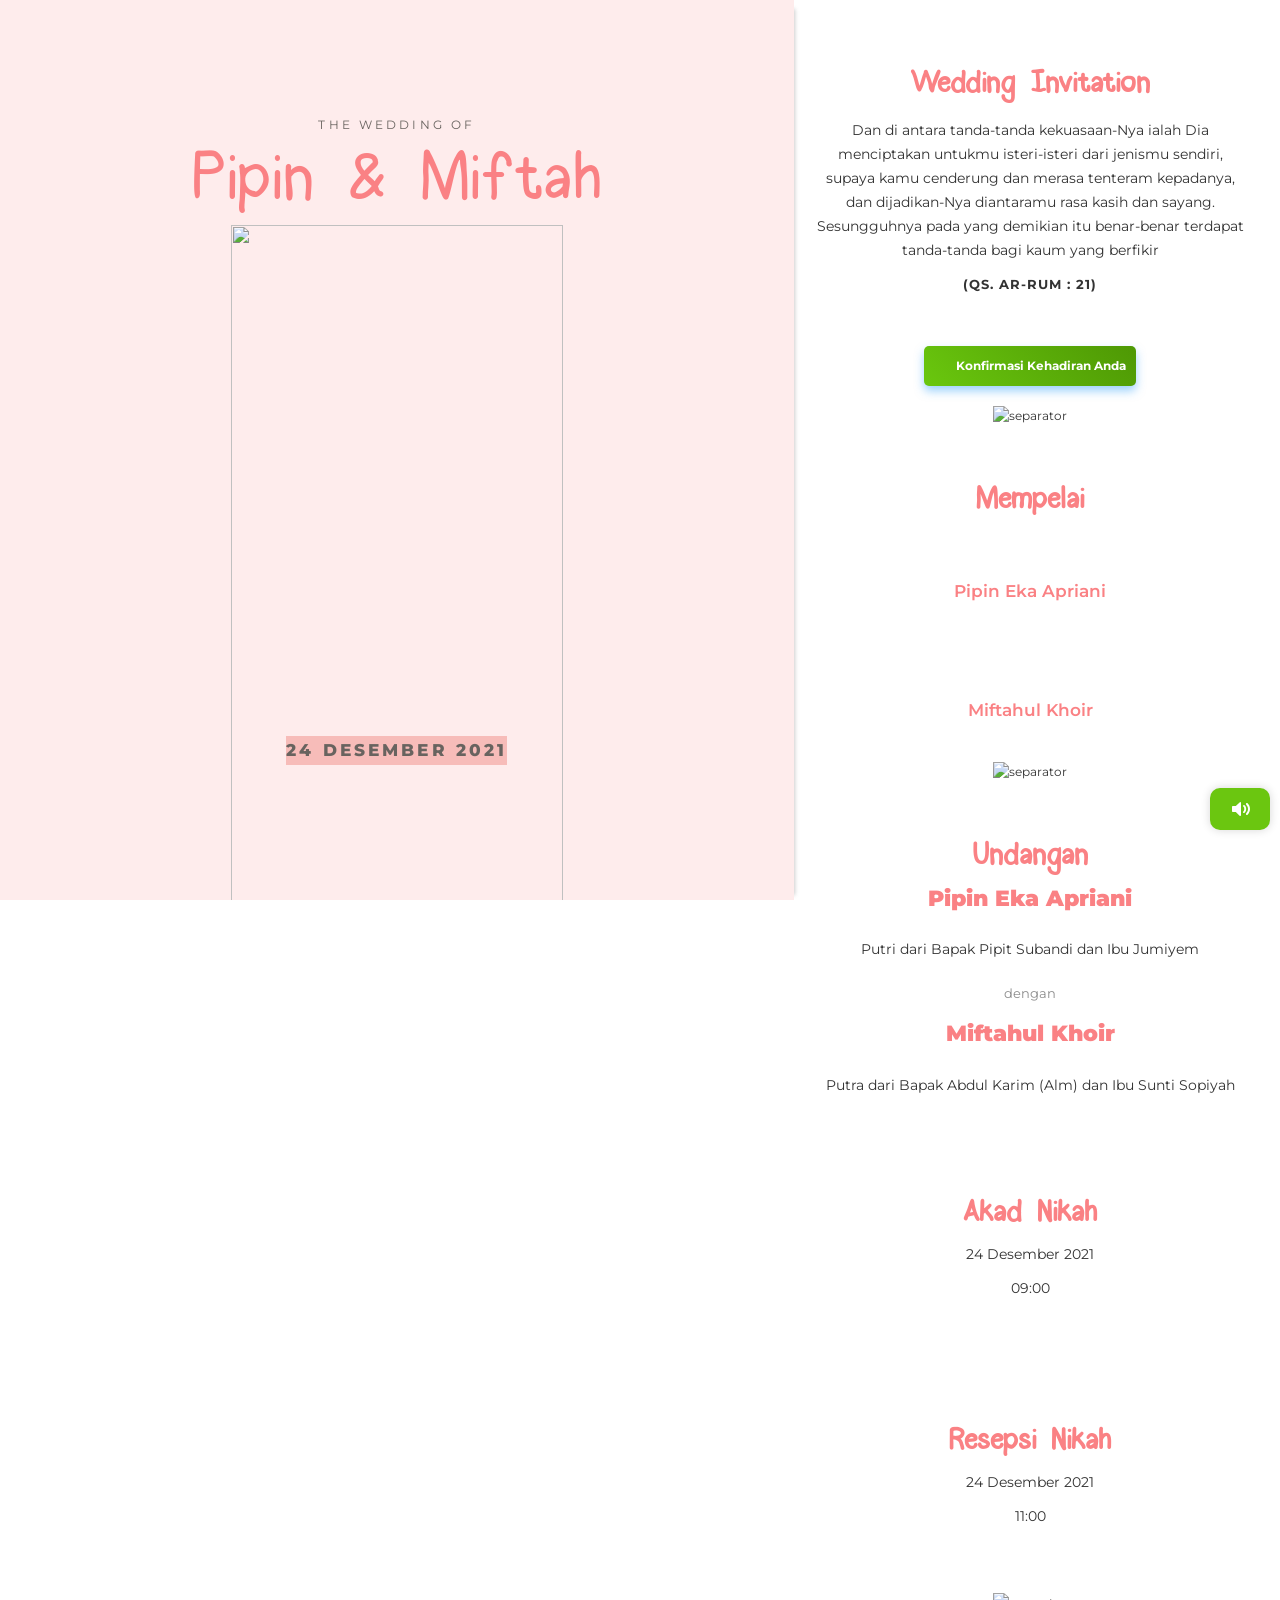
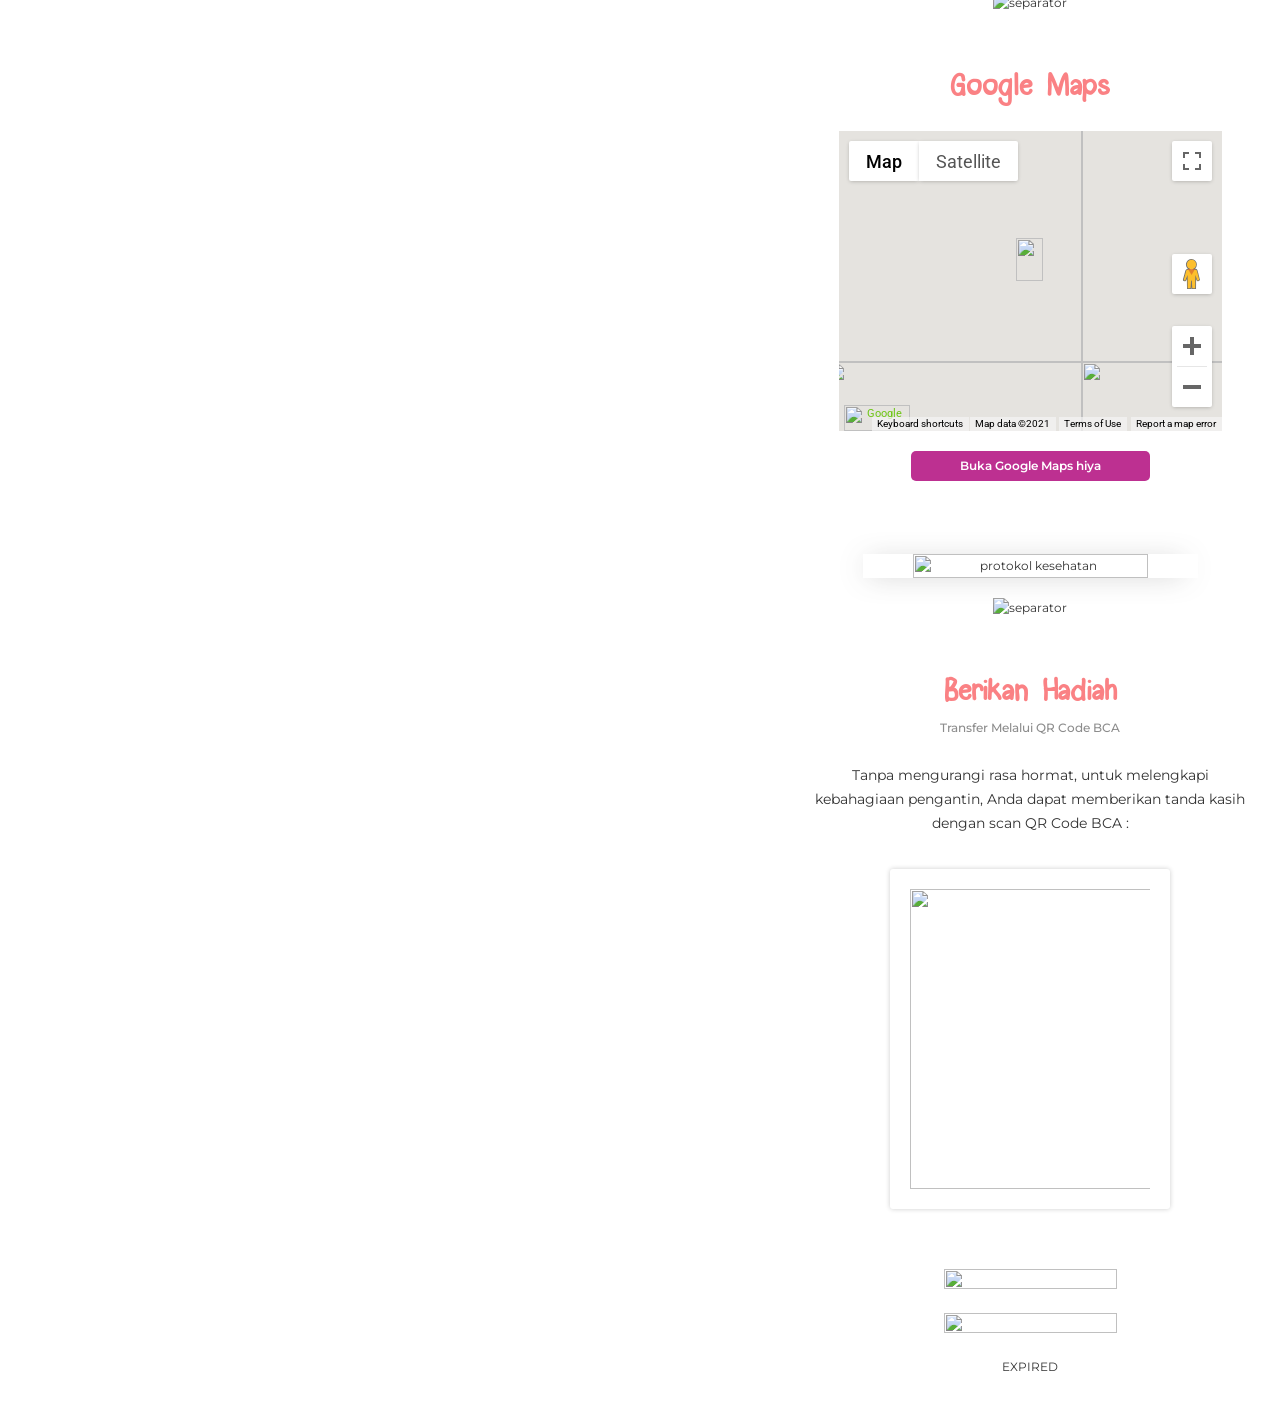
==== commit fb87fa23: "feat: countdown" ====
--- a/index.html
+++ b/index.html
@@ -1002,7 +1002,9 @@
                                                             style="display: flex; justify-content: center; margin-top: 15px;">
                                                             <div data-v-25c08be7=""
                                                                 style="background: rgb(189, 48, 145) none repeat scroll 0% 0%; padding: 5px; color: white; width: 50%; margin: 5px; border-radius: 5px; font-size: 9pt; font-weight: 600; cursor: pointer;">
-                                                                <a style="color: white;" href="https://www.google.com/maps/place/Gg.Dini/@-6.2161454,106.7321827,17z/data=!3m1!4b1!4m5!3m4!1s0x0:0xab244dd582d3cbab!8m2!3d-6.2161454!4d106.7343714" target="_blank">Buka Google Maps hiya</a>
+                                                                <a style="color: white;"
+                                                                    href="https://www.google.com/maps/place/Gg.Dini/@-6.2161454,106.7321827,17z/data=!3m1!4b1!4m5!3m4!1s0x0:0xab244dd582d3cbab!8m2!3d-6.2161454!4d106.7343714"
+                                                                    target="_blank">Buka Google Maps hiya</a>
                                                             </div>
                                                         </div>
                                                     </div>
@@ -1070,7 +1072,8 @@
                                             <div data-v-25c08be7=""><img data-v-25c08be7=""
                                                     src="https://asset.menica.pro/Casual/save+the+date+casual+1+pink.svg"
                                                     alt="" style="text-align: center; margin: 5% 7%;" width="60%"></div>
-                                            <div data-v-25c08be7="" class="fleks-ext"><span data-v-25c08be7="">
+                                                    <div id="demo"></div>
+                                            <!-- <div data-v-25c08be7="" class="fleks-ext"><span data-v-25c08be7="">
                                                     <div data-v-25c08be7="" class="timers">
                                                         <h2 data-v-25c08be7="">10</h2>
                                                         <div data-v-25c08be7="">Days</div>
@@ -1087,8 +1090,9 @@
                                                         <h2 data-v-25c08be7="">35</h2>
                                                         <div data-v-25c08be7="">Seconds</div>
                                                     </div>
-                                                </span></div>
-                                        </div>
+                                                </span></div> -->
+                                        </div>
+                                        <!-- <p id="demo"></p> -->
                                         <!---->
                                         <div data-v-25c08be7="">
                                             <div data-v-25c08be7="" class="copyright" style="padding-top: 0px;">
@@ -1109,6 +1113,8 @@
                     <script src="./js/4.js" defer="" type="text/javascript"></script>
                     <script src="./js/5.js" defer="" type="text/javascript"></script>
                     <script src="./js/10.js" defer="" type="text/javascript"></script>
+                    <script src="./js/countdown.js" type="text/javascript"></script>
+
 
 
                     <iframe
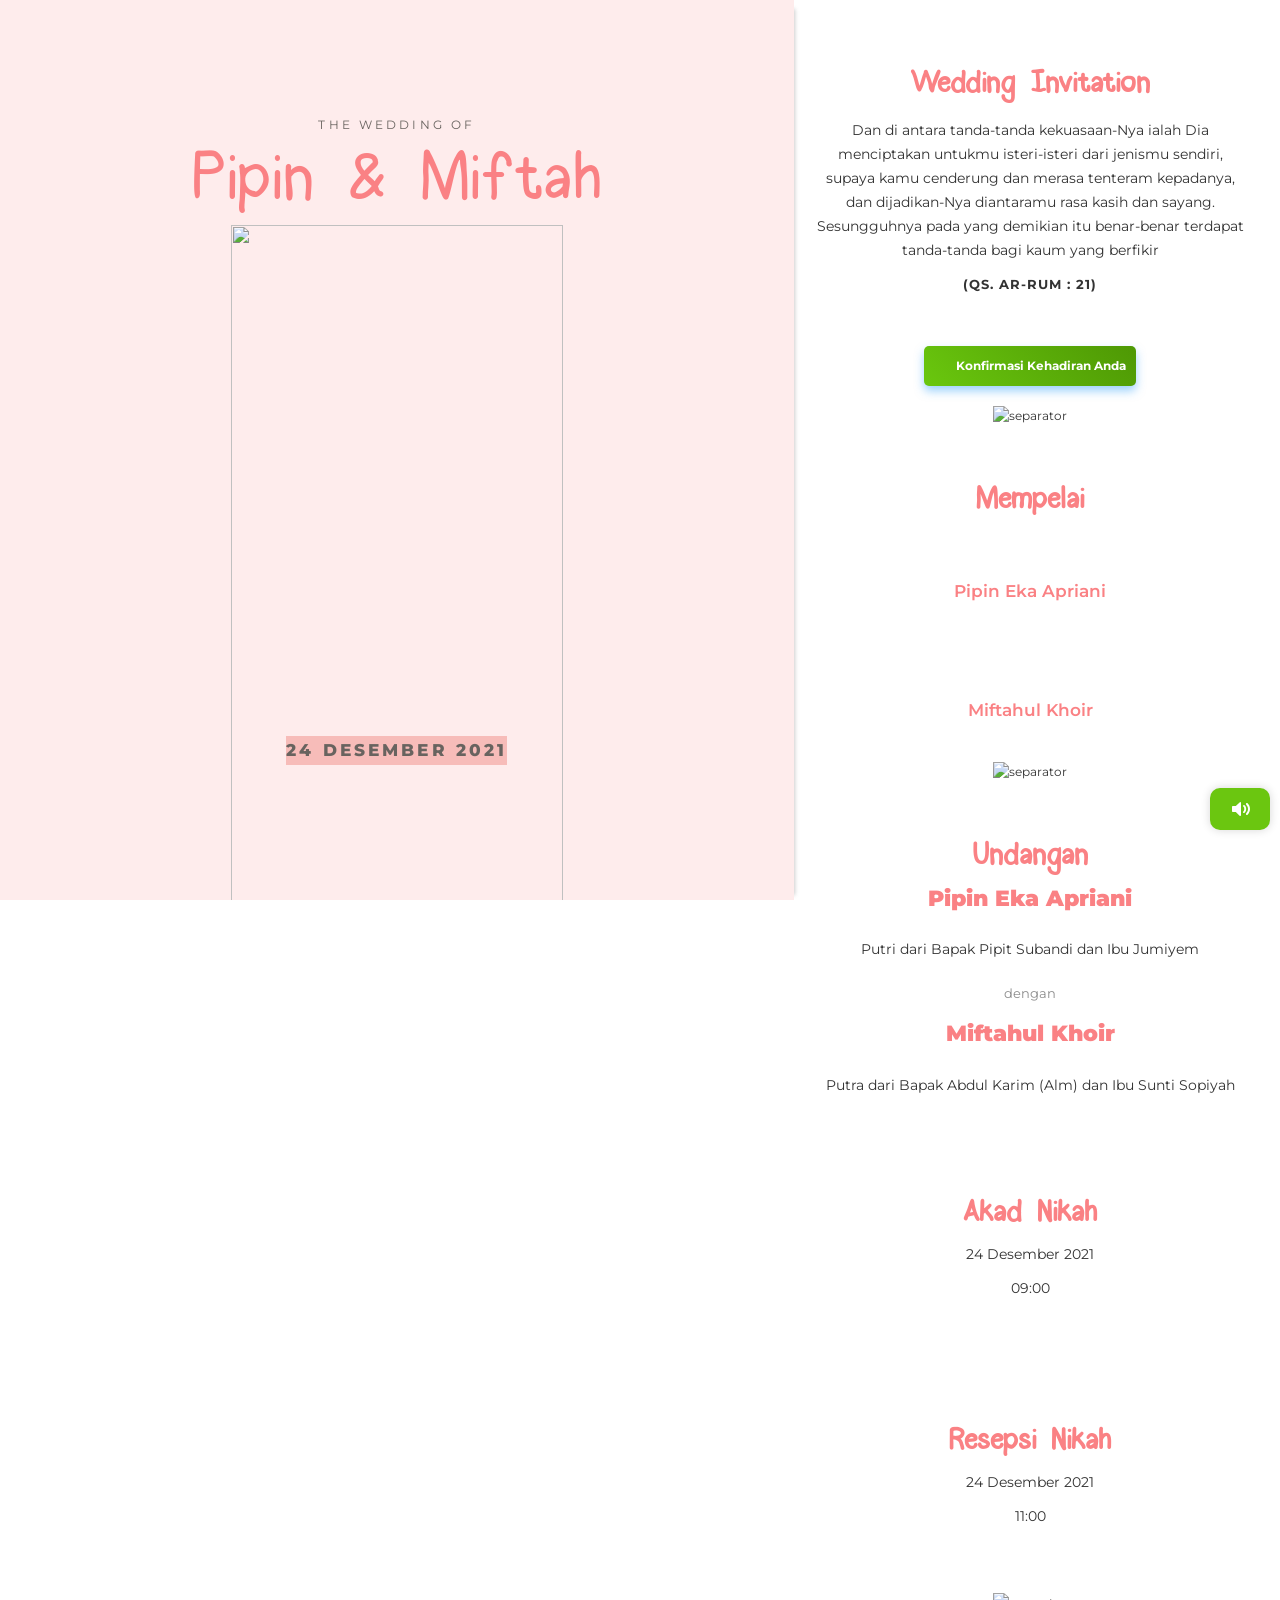
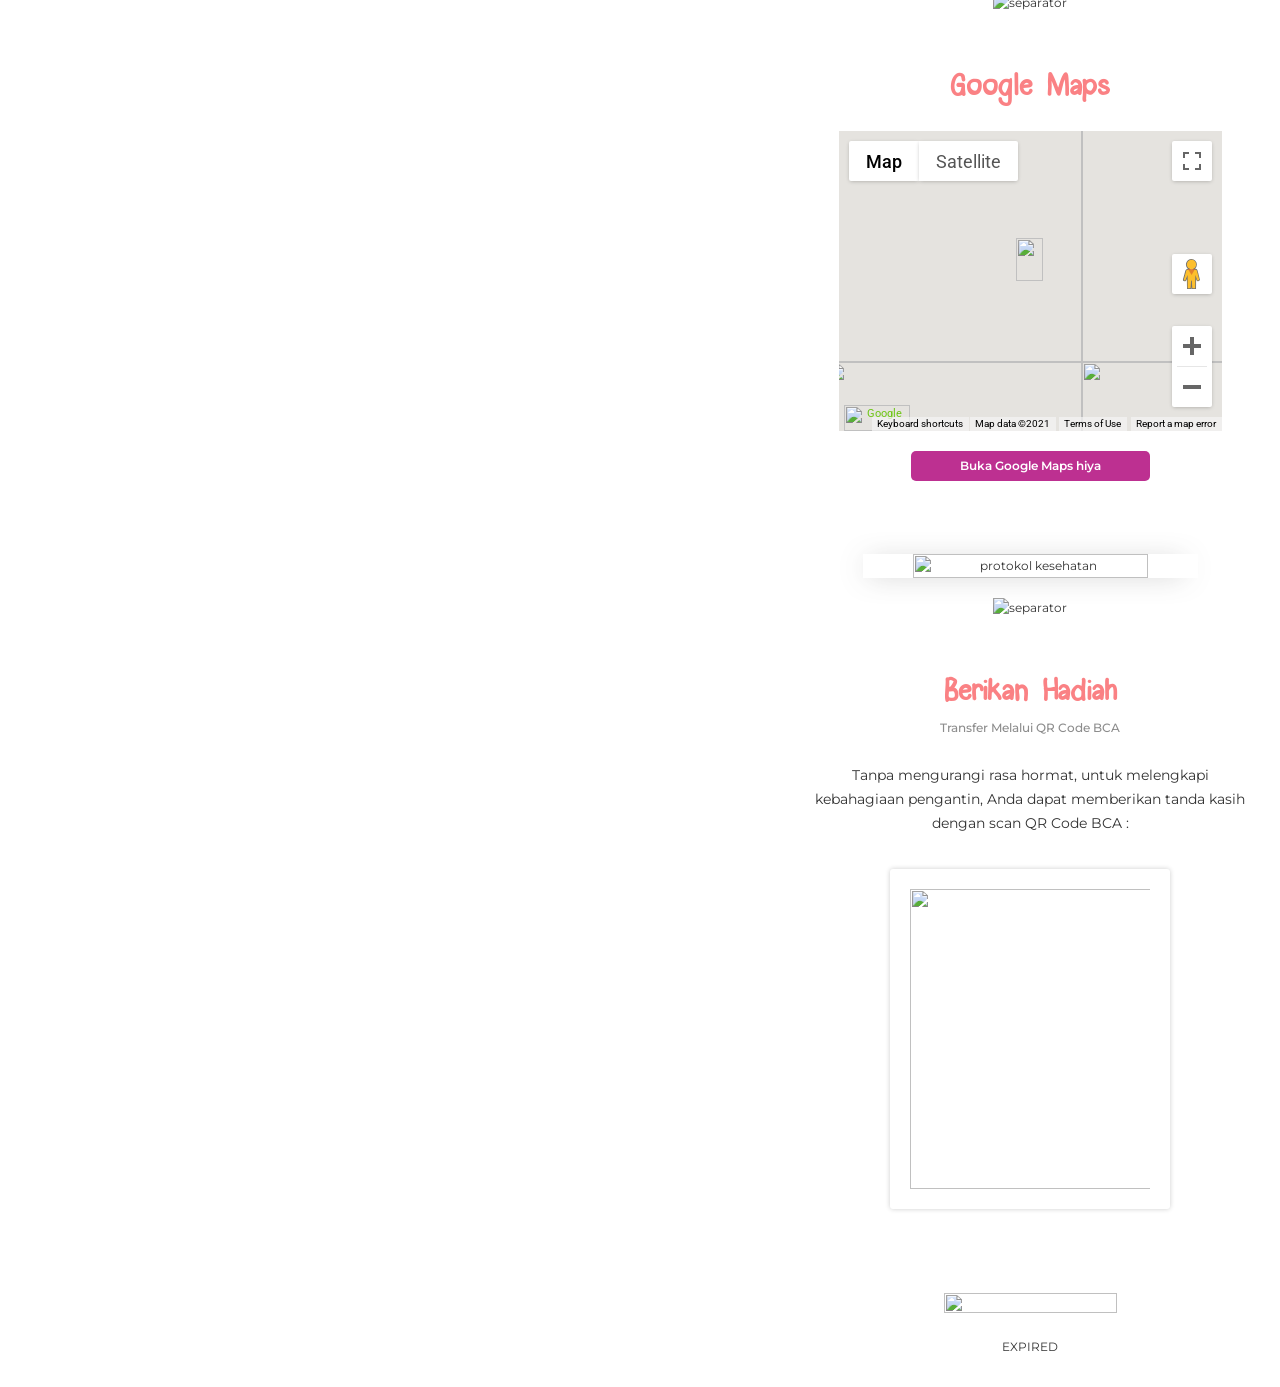
==== commit 0940296e: "feat: improve style" ====
--- a/index.html
+++ b/index.html
@@ -1067,8 +1067,7 @@
                                         <!---->
                                         <!---->
                                         <div data-v-25c08be7="" data-aos="zoom-in" data-aos-delay="900"
-                                            class="timer aos-init aos-animate" style="width: 100%;"><img
-                                                data-v-25c08be7="" src="" alt="" width="60%">
+                                            class="timer aos-init aos-animate" style="width: 100%;">
                                             <div data-v-25c08be7=""><img data-v-25c08be7=""
                                                     src="https://asset.menica.pro/Casual/save+the+date+casual+1+pink.svg"
                                                     alt="" style="text-align: center; margin: 5% 7%;" width="60%"></div>
--- a/vendors/custom.css
+++ b/vendors/custom.css
@@ -1,17364 +1,17524 @@
- .ql-container {
-            box-sizing: border-box;
-            font-family: Helvetica, Arial, sans-serif;
-            font-size: 13px;
-            height: 100%;
-            margin: 0;
-            position: relative
-        }
-
-        .ql-container.ql-disabled .ql-tooltip {
-            visibility: hidden
-        }
-
-        .ql-container.ql-disabled .ql-editor ul[data-checked]>li:before {
-            pointer-events: none
-        }
-
-        .ql-clipboard {
-            left: -100000px;
-            height: 1px;
-            overflow-y: hidden;
-            position: absolute;
-            top: 50%
-        }
-
-        .ql-clipboard p {
-            margin: 0;
-            padding: 0
-        }
-
-        .ql-editor {
-            box-sizing: border-box;
-            line-height: 1.42;
-            height: 100%;
-            outline: none;
-            overflow-y: auto;
-            padding: 12px 15px;
-            -o-tab-size: 4;
-            tab-size: 4;
-            -moz-tab-size: 4;
-            text-align: left;
-            white-space: pre-wrap;
-            word-wrap: break-word
-        }
-
-        .ql-editor>* {
-            cursor: text
-        }
-
-        .ql-editor blockquote,
-        .ql-editor h1,
-        .ql-editor h2,
-        .ql-editor h3,
-        .ql-editor h4,
-        .ql-editor h5,
-        .ql-editor h6,
-        .ql-editor ol,
-        .ql-editor p,
-        .ql-editor pre,
-        .ql-editor ul {
-            margin: 0;
-            padding: 0;
-            counter-reset: list-1 list-2 list-3 list-4 list-5 list-6 list-7 list-8 list-9
-        }
-
-        .ql-editor ol,
-        .ql-editor ul {
-            padding-left: 1.5em
-        }
-
-        .ql-editor ol>li,
-        .ql-editor ul>li {
-            list-style-type: none
-        }
-
-        .ql-editor ul>li:before {
-            content: "\2022"
-        }
-
-        .ql-editor ul[data-checked=false],
-        .ql-editor ul[data-checked=true] {
-            pointer-events: none
-        }
-
-        .ql-editor ul[data-checked=false]>li *,
-        .ql-editor ul[data-checked=true]>li * {
-            pointer-events: all
-        }
-
-        .ql-editor ul[data-checked=false]>li:before,
-        .ql-editor ul[data-checked=true]>li:before {
-            color: #777;
-            cursor: pointer;
-            pointer-events: all
-        }
-
-        .ql-editor ul[data-checked=true]>li:before {
-            content: "\2611"
-        }
-
-        .ql-editor ul[data-checked=false]>li:before {
-            content: "\2610"
-        }
-
-        .ql-editor li:before {
-            display: inline-block;
-            white-space: nowrap;
-            width: 1.2em
-        }
-
-        .ql-editor li:not(.ql-direction-rtl):before {
-            margin-left: -1.5em;
-            margin-right: .3em;
-            text-align: right
-        }
-
-        .ql-editor li.ql-direction-rtl:before {
-            margin-left: .3em;
-            margin-right: -1.5em
-        }
-
-        .ql-editor ol li:not(.ql-direction-rtl),
-        .ql-editor ul li:not(.ql-direction-rtl) {
-            padding-left: 1.5em
-        }
-
-        .ql-editor ol li.ql-direction-rtl,
-        .ql-editor ul li.ql-direction-rtl {
-            padding-right: 1.5em
-        }
-
-        .ql-editor ol li {
-            counter-reset: list-1 list-2 list-3 list-4 list-5 list-6 list-7 list-8 list-9;
-            counter-increment: list-0
-        }
-
-        .ql-editor ol li:before {
-            content: counter(list-0, decimal) ". "
-        }
-
-        .ql-editor ol li.ql-indent-1 {
-            counter-increment: list-1
-        }
-
-        .ql-editor ol li.ql-indent-1:before {
-            content: counter(list-1, lower-alpha) ". "
-        }
-
-        .ql-editor ol li.ql-indent-1 {
-            counter-reset: list-2 list-3 list-4 list-5 list-6 list-7 list-8 list-9
-        }
-
-        .ql-editor ol li.ql-indent-2 {
-            counter-increment: list-2
-        }
-
-        .ql-editor ol li.ql-indent-2:before {
-            content: counter(list-2, lower-roman) ". "
-        }
-
-        .ql-editor ol li.ql-indent-2 {
-            counter-reset: list-3 list-4 list-5 list-6 list-7 list-8 list-9
-        }
-
-        .ql-editor ol li.ql-indent-3 {
-            counter-increment: list-3
-        }
-
-        .ql-editor ol li.ql-indent-3:before {
-            content: counter(list-3, decimal) ". "
-        }
-
-        .ql-editor ol li.ql-indent-3 {
-            counter-reset: list-4 list-5 list-6 list-7 list-8 list-9
-        }
-
-        .ql-editor ol li.ql-indent-4 {
-            counter-increment: list-4
-        }
-
-        .ql-editor ol li.ql-indent-4:before {
-            content: counter(list-4, lower-alpha) ". "
-        }
-
-        .ql-editor ol li.ql-indent-4 {
-            counter-reset: list-5 list-6 list-7 list-8 list-9
-        }
-
-        .ql-editor ol li.ql-indent-5 {
-            counter-increment: list-5
-        }
-
-        .ql-editor ol li.ql-indent-5:before {
-            content: counter(list-5, lower-roman) ". "
-        }
-
-        .ql-editor ol li.ql-indent-5 {
-            counter-reset: list-6 list-7 list-8 list-9
-        }
-
-        .ql-editor ol li.ql-indent-6 {
-            counter-increment: list-6
-        }
-
-        .ql-editor ol li.ql-indent-6:before {
-            content: counter(list-6, decimal) ". "
-        }
-
-        .ql-editor ol li.ql-indent-6 {
-            counter-reset: list-7 list-8 list-9
-        }
-
-        .ql-editor ol li.ql-indent-7 {
-            counter-increment: list-7
-        }
-
-        .ql-editor ol li.ql-indent-7:before {
-            content: counter(list-7, lower-alpha) ". "
-        }
-
-        .ql-editor ol li.ql-indent-7 {
-            counter-reset: list-8 list-9
-        }
-
-        .ql-editor ol li.ql-indent-8 {
-            counter-increment: list-8
-        }
-
-        .ql-editor ol li.ql-indent-8:before {
-            content: counter(list-8, lower-roman) ". "
-        }
-
-        .ql-editor ol li.ql-indent-8 {
-            counter-reset: list-9
-        }
-
-        .ql-editor ol li.ql-indent-9 {
-            counter-increment: list-9
-        }
-
-        .ql-editor ol li.ql-indent-9:before {
-            content: counter(list-9, decimal) ". "
-        }
-
-        .ql-editor .ql-indent-1:not(.ql-direction-rtl) {
-            padding-left: 3em
-        }
-
-        .ql-editor li.ql-indent-1:not(.ql-direction-rtl) {
-            padding-left: 4.5em
-        }
-
-        .ql-editor .ql-indent-1.ql-direction-rtl.ql-align-right {
-            padding-right: 3em
-        }
-
-        .ql-editor li.ql-indent-1.ql-direction-rtl.ql-align-right {
-            padding-right: 4.5em
-        }
-
-        .ql-editor .ql-indent-2:not(.ql-direction-rtl) {
-            padding-left: 6em
-        }
-
-        .ql-editor li.ql-indent-2:not(.ql-direction-rtl) {
-            padding-left: 7.5em
-        }
-
-        .ql-editor .ql-indent-2.ql-direction-rtl.ql-align-right {
-            padding-right: 6em
-        }
-
-        .ql-editor li.ql-indent-2.ql-direction-rtl.ql-align-right {
-            padding-right: 7.5em
-        }
-
-        .ql-editor .ql-indent-3:not(.ql-direction-rtl) {
-            padding-left: 9em
-        }
-
-        .ql-editor li.ql-indent-3:not(.ql-direction-rtl) {
-            padding-left: 10.5em
-        }
-
-        .ql-editor .ql-indent-3.ql-direction-rtl.ql-align-right {
-            padding-right: 9em
-        }
-
-        .ql-editor li.ql-indent-3.ql-direction-rtl.ql-align-right {
-            padding-right: 10.5em
-        }
-
-        .ql-editor .ql-indent-4:not(.ql-direction-rtl) {
-            padding-left: 12em
-        }
-
-        .ql-editor li.ql-indent-4:not(.ql-direction-rtl) {
-            padding-left: 13.5em
-        }
-
-        .ql-editor .ql-indent-4.ql-direction-rtl.ql-align-right {
-            padding-right: 12em
-        }
-
-        .ql-editor li.ql-indent-4.ql-direction-rtl.ql-align-right {
-            padding-right: 13.5em
-        }
-
-        .ql-editor .ql-indent-5:not(.ql-direction-rtl) {
-            padding-left: 15em
-        }
-
-        .ql-editor li.ql-indent-5:not(.ql-direction-rtl) {
-            padding-left: 16.5em
-        }
-
-        .ql-editor .ql-indent-5.ql-direction-rtl.ql-align-right {
-            padding-right: 15em
-        }
-
-        .ql-editor li.ql-indent-5.ql-direction-rtl.ql-align-right {
-            padding-right: 16.5em
-        }
-
-        .ql-editor .ql-indent-6:not(.ql-direction-rtl) {
-            padding-left: 18em
-        }
-
-        .ql-editor li.ql-indent-6:not(.ql-direction-rtl) {
-            padding-left: 19.5em
-        }
-
-        .ql-editor .ql-indent-6.ql-direction-rtl.ql-align-right {
-            padding-right: 18em
-        }
-
-        .ql-editor li.ql-indent-6.ql-direction-rtl.ql-align-right {
-            padding-right: 19.5em
-        }
-
-        .ql-editor .ql-indent-7:not(.ql-direction-rtl) {
-            padding-left: 21em
-        }
-
-        .ql-editor li.ql-indent-7:not(.ql-direction-rtl) {
-            padding-left: 22.5em
-        }
-
-        .ql-editor .ql-indent-7.ql-direction-rtl.ql-align-right {
-            padding-right: 21em
-        }
-
-        .ql-editor li.ql-indent-7.ql-direction-rtl.ql-align-right {
-            padding-right: 22.5em
-        }
-
-        .ql-editor .ql-indent-8:not(.ql-direction-rtl) {
-            padding-left: 24em
-        }
-
-        .ql-editor li.ql-indent-8:not(.ql-direction-rtl) {
-            padding-left: 25.5em
-        }
-
-        .ql-editor .ql-indent-8.ql-direction-rtl.ql-align-right {
-            padding-right: 24em
-        }
-
-        .ql-editor li.ql-indent-8.ql-direction-rtl.ql-align-right {
-            padding-right: 25.5em
-        }
-
-        .ql-editor .ql-indent-9:not(.ql-direction-rtl) {
-            padding-left: 27em
-        }
-
-        .ql-editor li.ql-indent-9:not(.ql-direction-rtl) {
-            padding-left: 28.5em
-        }
-
-        .ql-editor .ql-indent-9.ql-direction-rtl.ql-align-right {
-            padding-right: 27em
-        }
-
-        .ql-editor li.ql-indent-9.ql-direction-rtl.ql-align-right {
-            padding-right: 28.5em
-        }
-
-        .ql-editor .ql-video {
-            display: block;
-            max-width: 100%
-        }
-
-        .ql-editor .ql-video.ql-align-center {
-            margin: 0 auto
-        }
-
-        .ql-editor .ql-video.ql-align-right {
-            margin: 0 0 0 auto
-        }
-
-        .ql-editor .ql-bg-black {
-            background-color: #000
-        }
-
-        .ql-editor .ql-bg-red {
-            background-color: #e60000
-        }
-
-        .ql-editor .ql-bg-orange {
-            background-color: #f90
-        }
-
-        .ql-editor .ql-bg-yellow {
-            background-color: #ff0
-        }
-
-        .ql-editor .ql-bg-green {
-            background-color: #008a00
-        }
-
-        .ql-editor .ql-bg-blue {
-            background-color: #06c
-        }
-
-        .ql-editor .ql-bg-purple {
-            background-color: #93f
-        }
-
-        .ql-editor .ql-color-white {
-            color: #fff
-        }
-
-        .ql-editor .ql-color-red {
-            color: #e60000
-        }
-
-        .ql-editor .ql-color-orange {
-            color: #f90
-        }
-
-        .ql-editor .ql-color-yellow {
-            color: #ff0
-        }
-
-        .ql-editor .ql-color-green {
-            color: #008a00
-        }
-
-        .ql-editor .ql-color-blue {
-            color: #06c
-        }
-
-        .ql-editor .ql-color-purple {
-            color: #93f
-        }
-
-        .ql-editor .ql-font-serif {
-            font-family: Georgia, Times New Roman, serif
-        }
-
-        .ql-editor .ql-font-monospace {
-            font-family: Monaco, Courier New, monospace
-        }
-
-        .ql-editor .ql-size-small {
-            font-size: .75em
-        }
-
-        .ql-editor .ql-size-large {
-            font-size: 1.5em
-        }
-
-        .ql-editor .ql-size-huge {
-            font-size: 2.5em
-        }
-
-        .ql-editor .ql-direction-rtl {
-            direction: rtl;
-            text-align: inherit
-        }
-
-        .ql-editor .ql-align-center {
-            text-align: center
-        }
-
-        .ql-editor .ql-align-justify {
-            text-align: justify
-        }
-
-        .ql-editor .ql-align-right {
-            text-align: right
-        }
-
-        .ql-editor.ql-blank:before {
-            color: rgba(0, 0, 0, .6);
-            content: attr(data-placeholder);
-            font-style: italic;
-            left: 15px;
-            pointer-events: none;
-            position: absolute;
-            right: 15px
-        }
-
-        /*!
+.ql-container {
+  box-sizing: border-box;
+  font-family: Helvetica, Arial, sans-serif;
+  font-size: 13px;
+  height: 100%;
+  margin: 0;
+  position: relative;
+}
+
+.ql-container.ql-disabled .ql-tooltip {
+  visibility: hidden;
+}
+
+.ql-container.ql-disabled .ql-editor ul[data-checked] > li:before {
+  pointer-events: none;
+}
+
+.ql-clipboard {
+  left: -100000px;
+  height: 1px;
+  overflow-y: hidden;
+  position: absolute;
+  top: 50%;
+}
+
+.ql-clipboard p {
+  margin: 0;
+  padding: 0;
+}
+
+.ql-editor {
+  box-sizing: border-box;
+  line-height: 1.42;
+  height: 100%;
+  outline: none;
+  overflow-y: auto;
+  padding: 12px 15px;
+  -o-tab-size: 4;
+  tab-size: 4;
+  -moz-tab-size: 4;
+  text-align: left;
+  white-space: pre-wrap;
+  word-wrap: break-word;
+}
+
+.ql-editor > * {
+  cursor: text;
+}
+
+.ql-editor blockquote,
+.ql-editor h1,
+.ql-editor h2,
+.ql-editor h3,
+.ql-editor h4,
+.ql-editor h5,
+.ql-editor h6,
+.ql-editor ol,
+.ql-editor p,
+.ql-editor pre,
+.ql-editor ul {
+  margin: 0;
+  padding: 0;
+  counter-reset: list-1 list-2 list-3 list-4 list-5 list-6 list-7 list-8 list-9;
+}
+
+.ql-editor ol,
+.ql-editor ul {
+  padding-left: 1.5em;
+}
+
+.ql-editor ol > li,
+.ql-editor ul > li {
+  list-style-type: none;
+}
+
+.ql-editor ul > li:before {
+  content: "\2022";
+}
+
+.ql-editor ul[data-checked="false"],
+.ql-editor ul[data-checked="true"] {
+  pointer-events: none;
+}
+
+.ql-editor ul[data-checked="false"] > li *,
+.ql-editor ul[data-checked="true"] > li * {
+  pointer-events: all;
+}
+
+.ql-editor ul[data-checked="false"] > li:before,
+.ql-editor ul[data-checked="true"] > li:before {
+  color: #777;
+  cursor: pointer;
+  pointer-events: all;
+}
+
+.ql-editor ul[data-checked="true"] > li:before {
+  content: "\2611";
+}
+
+.ql-editor ul[data-checked="false"] > li:before {
+  content: "\2610";
+}
+
+.ql-editor li:before {
+  display: inline-block;
+  white-space: nowrap;
+  width: 1.2em;
+}
+
+.ql-editor li:not(.ql-direction-rtl):before {
+  margin-left: -1.5em;
+  margin-right: 0.3em;
+  text-align: right;
+}
+
+.ql-editor li.ql-direction-rtl:before {
+  margin-left: 0.3em;
+  margin-right: -1.5em;
+}
+
+.ql-editor ol li:not(.ql-direction-rtl),
+.ql-editor ul li:not(.ql-direction-rtl) {
+  padding-left: 1.5em;
+}
+
+.ql-editor ol li.ql-direction-rtl,
+.ql-editor ul li.ql-direction-rtl {
+  padding-right: 1.5em;
+}
+
+.ql-editor ol li {
+  counter-reset: list-1 list-2 list-3 list-4 list-5 list-6 list-7 list-8 list-9;
+  counter-increment: list-0;
+}
+
+.ql-editor ol li:before {
+  content: counter(list-0, decimal) ". ";
+}
+
+.ql-editor ol li.ql-indent-1 {
+  counter-increment: list-1;
+}
+
+.ql-editor ol li.ql-indent-1:before {
+  content: counter(list-1, lower-alpha) ". ";
+}
+
+.ql-editor ol li.ql-indent-1 {
+  counter-reset: list-2 list-3 list-4 list-5 list-6 list-7 list-8 list-9;
+}
+
+.ql-editor ol li.ql-indent-2 {
+  counter-increment: list-2;
+}
+
+.ql-editor ol li.ql-indent-2:before {
+  content: counter(list-2, lower-roman) ". ";
+}
+
+.ql-editor ol li.ql-indent-2 {
+  counter-reset: list-3 list-4 list-5 list-6 list-7 list-8 list-9;
+}
+
+.ql-editor ol li.ql-indent-3 {
+  counter-increment: list-3;
+}
+
+.ql-editor ol li.ql-indent-3:before {
+  content: counter(list-3, decimal) ". ";
+}
+
+.ql-editor ol li.ql-indent-3 {
+  counter-reset: list-4 list-5 list-6 list-7 list-8 list-9;
+}
+
+.ql-editor ol li.ql-indent-4 {
+  counter-increment: list-4;
+}
+
+.ql-editor ol li.ql-indent-4:before {
+  content: counter(list-4, lower-alpha) ". ";
+}
+
+.ql-editor ol li.ql-indent-4 {
+  counter-reset: list-5 list-6 list-7 list-8 list-9;
+}
+
+.ql-editor ol li.ql-indent-5 {
+  counter-increment: list-5;
+}
+
+.ql-editor ol li.ql-indent-5:before {
+  content: counter(list-5, lower-roman) ". ";
+}
+
+.ql-editor ol li.ql-indent-5 {
+  counter-reset: list-6 list-7 list-8 list-9;
+}
+
+.ql-editor ol li.ql-indent-6 {
+  counter-increment: list-6;
+}
+
+.ql-editor ol li.ql-indent-6:before {
+  content: counter(list-6, decimal) ". ";
+}
+
+.ql-editor ol li.ql-indent-6 {
+  counter-reset: list-7 list-8 list-9;
+}
+
+.ql-editor ol li.ql-indent-7 {
+  counter-increment: list-7;
+}
+
+.ql-editor ol li.ql-indent-7:before {
+  content: counter(list-7, lower-alpha) ". ";
+}
+
+.ql-editor ol li.ql-indent-7 {
+  counter-reset: list-8 list-9;
+}
+
+.ql-editor ol li.ql-indent-8 {
+  counter-increment: list-8;
+}
+
+.ql-editor ol li.ql-indent-8:before {
+  content: counter(list-8, lower-roman) ". ";
+}
+
+.ql-editor ol li.ql-indent-8 {
+  counter-reset: list-9;
+}
+
+.ql-editor ol li.ql-indent-9 {
+  counter-increment: list-9;
+}
+
+.ql-editor ol li.ql-indent-9:before {
+  content: counter(list-9, decimal) ". ";
+}
+
+.ql-editor .ql-indent-1:not(.ql-direction-rtl) {
+  padding-left: 3em;
+}
+
+.ql-editor li.ql-indent-1:not(.ql-direction-rtl) {
+  padding-left: 4.5em;
+}
+
+.ql-editor .ql-indent-1.ql-direction-rtl.ql-align-right {
+  padding-right: 3em;
+}
+
+.ql-editor li.ql-indent-1.ql-direction-rtl.ql-align-right {
+  padding-right: 4.5em;
+}
+
+.ql-editor .ql-indent-2:not(.ql-direction-rtl) {
+  padding-left: 6em;
+}
+
+.ql-editor li.ql-indent-2:not(.ql-direction-rtl) {
+  padding-left: 7.5em;
+}
+
+.ql-editor .ql-indent-2.ql-direction-rtl.ql-align-right {
+  padding-right: 6em;
+}
+
+.ql-editor li.ql-indent-2.ql-direction-rtl.ql-align-right {
+  padding-right: 7.5em;
+}
+
+.ql-editor .ql-indent-3:not(.ql-direction-rtl) {
+  padding-left: 9em;
+}
+
+.ql-editor li.ql-indent-3:not(.ql-direction-rtl) {
+  padding-left: 10.5em;
+}
+
+.ql-editor .ql-indent-3.ql-direction-rtl.ql-align-right {
+  padding-right: 9em;
+}
+
+.ql-editor li.ql-indent-3.ql-direction-rtl.ql-align-right {
+  padding-right: 10.5em;
+}
+
+.ql-editor .ql-indent-4:not(.ql-direction-rtl) {
+  padding-left: 12em;
+}
+
+.ql-editor li.ql-indent-4:not(.ql-direction-rtl) {
+  padding-left: 13.5em;
+}
+
+.ql-editor .ql-indent-4.ql-direction-rtl.ql-align-right {
+  padding-right: 12em;
+}
+
+.ql-editor li.ql-indent-4.ql-direction-rtl.ql-align-right {
+  padding-right: 13.5em;
+}
+
+.ql-editor .ql-indent-5:not(.ql-direction-rtl) {
+  padding-left: 15em;
+}
+
+.ql-editor li.ql-indent-5:not(.ql-direction-rtl) {
+  padding-left: 16.5em;
+}
+
+.ql-editor .ql-indent-5.ql-direction-rtl.ql-align-right {
+  padding-right: 15em;
+}
+
+.ql-editor li.ql-indent-5.ql-direction-rtl.ql-align-right {
+  padding-right: 16.5em;
+}
+
+.ql-editor .ql-indent-6:not(.ql-direction-rtl) {
+  padding-left: 18em;
+}
+
+.ql-editor li.ql-indent-6:not(.ql-direction-rtl) {
+  padding-left: 19.5em;
+}
+
+.ql-editor .ql-indent-6.ql-direction-rtl.ql-align-right {
+  padding-right: 18em;
+}
+
+.ql-editor li.ql-indent-6.ql-direction-rtl.ql-align-right {
+  padding-right: 19.5em;
+}
+
+.ql-editor .ql-indent-7:not(.ql-direction-rtl) {
+  padding-left: 21em;
+}
+
+.ql-editor li.ql-indent-7:not(.ql-direction-rtl) {
+  padding-left: 22.5em;
+}
+
+.ql-editor .ql-indent-7.ql-direction-rtl.ql-align-right {
+  padding-right: 21em;
+}
+
+.ql-editor li.ql-indent-7.ql-direction-rtl.ql-align-right {
+  padding-right: 22.5em;
+}
+
+.ql-editor .ql-indent-8:not(.ql-direction-rtl) {
+  padding-left: 24em;
+}
+
+.ql-editor li.ql-indent-8:not(.ql-direction-rtl) {
+  padding-left: 25.5em;
+}
+
+.ql-editor .ql-indent-8.ql-direction-rtl.ql-align-right {
+  padding-right: 24em;
+}
+
+.ql-editor li.ql-indent-8.ql-direction-rtl.ql-align-right {
+  padding-right: 25.5em;
+}
+
+.ql-editor .ql-indent-9:not(.ql-direction-rtl) {
+  padding-left: 27em;
+}
+
+.ql-editor li.ql-indent-9:not(.ql-direction-rtl) {
+  padding-left: 28.5em;
+}
+
+.ql-editor .ql-indent-9.ql-direction-rtl.ql-align-right {
+  padding-right: 27em;
+}
+
+.ql-editor li.ql-indent-9.ql-direction-rtl.ql-align-right {
+  padding-right: 28.5em;
+}
+
+.ql-editor .ql-video {
+  display: block;
+  max-width: 100%;
+}
+
+.ql-editor .ql-video.ql-align-center {
+  margin: 0 auto;
+}
+
+.ql-editor .ql-video.ql-align-right {
+  margin: 0 0 0 auto;
+}
+
+.ql-editor .ql-bg-black {
+  background-color: #000;
+}
+
+.ql-editor .ql-bg-red {
+  background-color: #e60000;
+}
+
+.ql-editor .ql-bg-orange {
+  background-color: #f90;
+}
+
+.ql-editor .ql-bg-yellow {
+  background-color: #ff0;
+}
+
+.ql-editor .ql-bg-green {
+  background-color: #008a00;
+}
+
+.ql-editor .ql-bg-blue {
+  background-color: #06c;
+}
+
+.ql-editor .ql-bg-purple {
+  background-color: #93f;
+}
+
+.ql-editor .ql-color-white {
+  color: #fff;
+}
+
+.ql-editor .ql-color-red {
+  color: #e60000;
+}
+
+.ql-editor .ql-color-orange {
+  color: #f90;
+}
+
+.ql-editor .ql-color-yellow {
+  color: #ff0;
+}
+
+.ql-editor .ql-color-green {
+  color: #008a00;
+}
+
+.ql-editor .ql-color-blue {
+  color: #06c;
+}
+
+.ql-editor .ql-color-purple {
+  color: #93f;
+}
+
+.ql-editor .ql-font-serif {
+  font-family: Georgia, Times New Roman, serif;
+}
+
+.ql-editor .ql-font-monospace {
+  font-family: Monaco, Courier New, monospace;
+}
+
+.ql-editor .ql-size-small {
+  font-size: 0.75em;
+}
+
+.ql-editor .ql-size-large {
+  font-size: 1.5em;
+}
+
+.ql-editor .ql-size-huge {
+  font-size: 2.5em;
+}
+
+.ql-editor .ql-direction-rtl {
+  direction: rtl;
+  text-align: inherit;
+}
+
+.ql-editor .ql-align-center {
+  text-align: center;
+}
+
+.ql-editor .ql-align-justify {
+  text-align: justify;
+}
+
+.ql-editor .ql-align-right {
+  text-align: right;
+}
+
+.ql-editor.ql-blank:before {
+  color: rgba(0, 0, 0, 0.6);
+  content: attr(data-placeholder);
+  font-style: italic;
+  left: 15px;
+  pointer-events: none;
+  position: absolute;
+  right: 15px;
+}
+
+/*!
  * Quill Editor v1.3.7
  * https://quilljs.com/
  * Copyright (c) 2014, Jason Chen
  * Copyright (c) 2013, salesforce.com
  */
-        .ql-container {
-            box-sizing: border-box;
-            font-family: Helvetica, Arial, sans-serif;
-            font-size: 13px;
-            height: 100%;
-            margin: 0;
-            position: relative
-        }
-
-        .ql-container.ql-disabled .ql-tooltip {
-            visibility: hidden
-        }
-
-        .ql-container.ql-disabled .ql-editor ul[data-checked]>li:before {
-            pointer-events: none
-        }
-
-        .ql-clipboard {
-            left: -100000px;
-            height: 1px;
-            overflow-y: hidden;
-            position: absolute;
-            top: 50%
-        }
-
-        .ql-clipboard p {
-            margin: 0;
-            padding: 0
-        }
-
-        .ql-editor {
-            box-sizing: border-box;
-            line-height: 1.42;
-            height: 100%;
-            outline: none;
-            overflow-y: auto;
-            padding: 12px 15px;
-            -o-tab-size: 4;
-            tab-size: 4;
-            -moz-tab-size: 4;
-            text-align: left;
-            white-space: pre-wrap;
-            word-wrap: break-word
-        }
-
-        .ql-editor>* {
-            cursor: text
-        }
-
-        .ql-editor blockquote,
-        .ql-editor h1,
-        .ql-editor h2,
-        .ql-editor h3,
-        .ql-editor h4,
-        .ql-editor h5,
-        .ql-editor h6,
-        .ql-editor ol,
-        .ql-editor p,
-        .ql-editor pre,
-        .ql-editor ul {
-            margin: 0;
-            padding: 0;
-            counter-reset: list-1 list-2 list-3 list-4 list-5 list-6 list-7 list-8 list-9
-        }
-
-        .ql-editor ol,
-        .ql-editor ul {
-            padding-left: 1.5em
-        }
-
-        .ql-editor ol>li,
-        .ql-editor ul>li {
-            list-style-type: none
-        }
-
-        .ql-editor ul>li:before {
-            content: "\2022"
-        }
-
-        .ql-editor ul[data-checked=false],
-        .ql-editor ul[data-checked=true] {
-            pointer-events: none
-        }
-
-        .ql-editor ul[data-checked=false]>li *,
-        .ql-editor ul[data-checked=true]>li * {
-            pointer-events: all
-        }
-
-        .ql-editor ul[data-checked=false]>li:before,
-        .ql-editor ul[data-checked=true]>li:before {
-            color: #777;
-            cursor: pointer;
-            pointer-events: all
-        }
-
-        .ql-editor ul[data-checked=true]>li:before {
-            content: "\2611"
-        }
-
-        .ql-editor ul[data-checked=false]>li:before {
-            content: "\2610"
-        }
-
-        .ql-editor li:before {
-            display: inline-block;
-            white-space: nowrap;
-            width: 1.2em
-        }
-
-        .ql-editor li:not(.ql-direction-rtl):before {
-            margin-left: -1.5em;
-            margin-right: .3em;
-            text-align: right
-        }
-
-        .ql-editor li.ql-direction-rtl:before {
-            margin-left: .3em;
-            margin-right: -1.5em
-        }
-
-        .ql-editor ol li:not(.ql-direction-rtl),
-        .ql-editor ul li:not(.ql-direction-rtl) {
-            padding-left: 1.5em
-        }
-
-        .ql-editor ol li.ql-direction-rtl,
-        .ql-editor ul li.ql-direction-rtl {
-            padding-right: 1.5em
-        }
-
-        .ql-editor ol li {
-            counter-reset: list-1 list-2 list-3 list-4 list-5 list-6 list-7 list-8 list-9;
-            counter-increment: list-0
-        }
-
-        .ql-editor ol li:before {
-            content: counter(list-0, decimal) ". "
-        }
-
-        .ql-editor ol li.ql-indent-1 {
-            counter-increment: list-1
-        }
-
-        .ql-editor ol li.ql-indent-1:before {
-            content: counter(list-1, lower-alpha) ". "
-        }
-
-        .ql-editor ol li.ql-indent-1 {
-            counter-reset: list-2 list-3 list-4 list-5 list-6 list-7 list-8 list-9
-        }
-
-        .ql-editor ol li.ql-indent-2 {
-            counter-increment: list-2
-        }
-
-        .ql-editor ol li.ql-indent-2:before {
-            content: counter(list-2, lower-roman) ". "
-        }
-
-        .ql-editor ol li.ql-indent-2 {
-            counter-reset: list-3 list-4 list-5 list-6 list-7 list-8 list-9
-        }
-
-        .ql-editor ol li.ql-indent-3 {
-            counter-increment: list-3
-        }
-
-        .ql-editor ol li.ql-indent-3:before {
-            content: counter(list-3, decimal) ". "
-        }
-
-        .ql-editor ol li.ql-indent-3 {
-            counter-reset: list-4 list-5 list-6 list-7 list-8 list-9
-        }
-
-        .ql-editor ol li.ql-indent-4 {
-            counter-increment: list-4
-        }
-
-        .ql-editor ol li.ql-indent-4:before {
-            content: counter(list-4, lower-alpha) ". "
-        }
-
-        .ql-editor ol li.ql-indent-4 {
-            counter-reset: list-5 list-6 list-7 list-8 list-9
-        }
-
-        .ql-editor ol li.ql-indent-5 {
-            counter-increment: list-5
-        }
-
-        .ql-editor ol li.ql-indent-5:before {
-            content: counter(list-5, lower-roman) ". "
-        }
-
-        .ql-editor ol li.ql-indent-5 {
-            counter-reset: list-6 list-7 list-8 list-9
-        }
-
-        .ql-editor ol li.ql-indent-6 {
-            counter-increment: list-6
-        }
-
-        .ql-editor ol li.ql-indent-6:before {
-            content: counter(list-6, decimal) ". "
-        }
-
-        .ql-editor ol li.ql-indent-6 {
-            counter-reset: list-7 list-8 list-9
-        }
-
-        .ql-editor ol li.ql-indent-7 {
-            counter-increment: list-7
-        }
-
-        .ql-editor ol li.ql-indent-7:before {
-            content: counter(list-7, lower-alpha) ". "
-        }
-
-        .ql-editor ol li.ql-indent-7 {
-            counter-reset: list-8 list-9
-        }
-
-        .ql-editor ol li.ql-indent-8 {
-            counter-increment: list-8
-        }
-
-        .ql-editor ol li.ql-indent-8:before {
-            content: counter(list-8, lower-roman) ". "
-        }
-
-        .ql-editor ol li.ql-indent-8 {
-            counter-reset: list-9
-        }
-
-        .ql-editor ol li.ql-indent-9 {
-            counter-increment: list-9
-        }
-
-        .ql-editor ol li.ql-indent-9:before {
-            content: counter(list-9, decimal) ". "
-        }
-
-        .ql-editor .ql-indent-1:not(.ql-direction-rtl) {
-            padding-left: 3em
-        }
-
-        .ql-editor li.ql-indent-1:not(.ql-direction-rtl) {
-            padding-left: 4.5em
-        }
-
-        .ql-editor .ql-indent-1.ql-direction-rtl.ql-align-right {
-            padding-right: 3em
-        }
-
-        .ql-editor li.ql-indent-1.ql-direction-rtl.ql-align-right {
-            padding-right: 4.5em
-        }
-
-        .ql-editor .ql-indent-2:not(.ql-direction-rtl) {
-            padding-left: 6em
-        }
-
-        .ql-editor li.ql-indent-2:not(.ql-direction-rtl) {
-            padding-left: 7.5em
-        }
-
-        .ql-editor .ql-indent-2.ql-direction-rtl.ql-align-right {
-            padding-right: 6em
-        }
-
-        .ql-editor li.ql-indent-2.ql-direction-rtl.ql-align-right {
-            padding-right: 7.5em
-        }
-
-        .ql-editor .ql-indent-3:not(.ql-direction-rtl) {
-            padding-left: 9em
-        }
-
-        .ql-editor li.ql-indent-3:not(.ql-direction-rtl) {
-            padding-left: 10.5em
-        }
-
-        .ql-editor .ql-indent-3.ql-direction-rtl.ql-align-right {
-            padding-right: 9em
-        }
-
-        .ql-editor li.ql-indent-3.ql-direction-rtl.ql-align-right {
-            padding-right: 10.5em
-        }
-
-        .ql-editor .ql-indent-4:not(.ql-direction-rtl) {
-            padding-left: 12em
-        }
-
-        .ql-editor li.ql-indent-4:not(.ql-direction-rtl) {
-            padding-left: 13.5em
-        }
-
-        .ql-editor .ql-indent-4.ql-direction-rtl.ql-align-right {
-            padding-right: 12em
-        }
-
-        .ql-editor li.ql-indent-4.ql-direction-rtl.ql-align-right {
-            padding-right: 13.5em
-        }
-
-        .ql-editor .ql-indent-5:not(.ql-direction-rtl) {
-            padding-left: 15em
-        }
-
-        .ql-editor li.ql-indent-5:not(.ql-direction-rtl) {
-            padding-left: 16.5em
-        }
-
-        .ql-editor .ql-indent-5.ql-direction-rtl.ql-align-right {
-            padding-right: 15em
-        }
-
-        .ql-editor li.ql-indent-5.ql-direction-rtl.ql-align-right {
-            padding-right: 16.5em
-        }
-
-        .ql-editor .ql-indent-6:not(.ql-direction-rtl) {
-            padding-left: 18em
-        }
-
-        .ql-editor li.ql-indent-6:not(.ql-direction-rtl) {
-            padding-left: 19.5em
-        }
-
-        .ql-editor .ql-indent-6.ql-direction-rtl.ql-align-right {
-            padding-right: 18em
-        }
-
-        .ql-editor li.ql-indent-6.ql-direction-rtl.ql-align-right {
-            padding-right: 19.5em
-        }
-
-        .ql-editor .ql-indent-7:not(.ql-direction-rtl) {
-            padding-left: 21em
-        }
-
-        .ql-editor li.ql-indent-7:not(.ql-direction-rtl) {
-            padding-left: 22.5em
-        }
-
-        .ql-editor .ql-indent-7.ql-direction-rtl.ql-align-right {
-            padding-right: 21em
-        }
-
-        .ql-editor li.ql-indent-7.ql-direction-rtl.ql-align-right {
-            padding-right: 22.5em
-        }
-
-        .ql-editor .ql-indent-8:not(.ql-direction-rtl) {
-            padding-left: 24em
-        }
-
-        .ql-editor li.ql-indent-8:not(.ql-direction-rtl) {
-            padding-left: 25.5em
-        }
-
-        .ql-editor .ql-indent-8.ql-direction-rtl.ql-align-right {
-            padding-right: 24em
-        }
-
-        .ql-editor li.ql-indent-8.ql-direction-rtl.ql-align-right {
-            padding-right: 25.5em
-        }
-
-        .ql-editor .ql-indent-9:not(.ql-direction-rtl) {
-            padding-left: 27em
-        }
-
-        .ql-editor li.ql-indent-9:not(.ql-direction-rtl) {
-            padding-left: 28.5em
-        }
-
-        .ql-editor .ql-indent-9.ql-direction-rtl.ql-align-right {
-            padding-right: 27em
-        }
-
-        .ql-editor li.ql-indent-9.ql-direction-rtl.ql-align-right {
-            padding-right: 28.5em
-        }
-
-        .ql-editor .ql-video {
-            display: block;
-            max-width: 100%
-        }
-
-        .ql-editor .ql-video.ql-align-center {
-            margin: 0 auto
-        }
-
-        .ql-editor .ql-video.ql-align-right {
-            margin: 0 0 0 auto
-        }
-
-        .ql-editor .ql-bg-black {
-            background-color: #000
-        }
-
-        .ql-editor .ql-bg-red {
-            background-color: #e60000
-        }
-
-        .ql-editor .ql-bg-orange {
-            background-color: #f90
-        }
-
-        .ql-editor .ql-bg-yellow {
-            background-color: #ff0
-        }
-
-        .ql-editor .ql-bg-green {
-            background-color: #008a00
-        }
-
-        .ql-editor .ql-bg-blue {
-            background-color: #06c
-        }
-
-        .ql-editor .ql-bg-purple {
-            background-color: #93f
-        }
-
-        .ql-editor .ql-color-white {
-            color: #fff
-        }
-
-        .ql-editor .ql-color-red {
-            color: #e60000
-        }
-
-        .ql-editor .ql-color-orange {
-            color: #f90
-        }
-
-        .ql-editor .ql-color-yellow {
-            color: #ff0
-        }
-
-        .ql-editor .ql-color-green {
-            color: #008a00
-        }
-
-        .ql-editor .ql-color-blue {
-            color: #06c
-        }
-
-        .ql-editor .ql-color-purple {
-            color: #93f
-        }
-
-        .ql-editor .ql-font-serif {
-            font-family: Georgia, Times New Roman, serif
-        }
-
-        .ql-editor .ql-font-monospace {
-            font-family: Monaco, Courier New, monospace
-        }
-
-        .ql-editor .ql-size-small {
-            font-size: .75em
-        }
-
-        .ql-editor .ql-size-large {
-            font-size: 1.5em
-        }
-
-        .ql-editor .ql-size-huge {
-            font-size: 2.5em
-        }
-
-        .ql-editor .ql-direction-rtl {
-            direction: rtl;
-            text-align: inherit
-        }
-
-        .ql-editor .ql-align-center {
-            text-align: center
-        }
-
-        .ql-editor .ql-align-justify {
-            text-align: justify
-        }
-
-        .ql-editor .ql-align-right {
-            text-align: right
-        }
-
-        .ql-editor.ql-blank:before {
-            color: rgba(0, 0, 0, .6);
-            content: attr(data-placeholder);
-            font-style: italic;
-            left: 15px;
-            pointer-events: none;
-            position: absolute;
-            right: 15px
-        }
-
-        .ql-snow.ql-toolbar:after,
-        .ql-snow .ql-toolbar:after {
-            clear: both;
-            content: "";
-            display: table
-        }
-
-        .ql-snow.ql-toolbar button,
-        .ql-snow .ql-toolbar button {
-            background: none;
-            border: none;
-            cursor: pointer;
-            display: inline-block;
-            float: left;
-            height: 24px;
-            padding: 3px 5px;
-            width: 28px
-        }
-
-        .ql-snow.ql-toolbar button svg,
-        .ql-snow .ql-toolbar button svg {
-            float: left;
-            height: 100%
-        }
-
-        .ql-snow.ql-toolbar button:active:hover,
-        .ql-snow .ql-toolbar button:active:hover {
-            outline: none
-        }
-
-        .ql-snow.ql-toolbar input.ql-image[type=file],
-        .ql-snow .ql-toolbar input.ql-image[type=file] {
-            display: none
-        }
-
-        .ql-snow.ql-toolbar .ql-picker-item.ql-selected,
-        .ql-snow .ql-toolbar .ql-picker-item.ql-selected,
-        .ql-snow.ql-toolbar .ql-picker-item:hover,
-        .ql-snow .ql-toolbar .ql-picker-item:hover,
-        .ql-snow.ql-toolbar .ql-picker-label.ql-active,
-        .ql-snow .ql-toolbar .ql-picker-label.ql-active,
-        .ql-snow.ql-toolbar .ql-picker-label:hover,
-        .ql-snow .ql-toolbar .ql-picker-label:hover,
-        .ql-snow.ql-toolbar button.ql-active,
-        .ql-snow .ql-toolbar button.ql-active,
-        .ql-snow.ql-toolbar button:focus,
-        .ql-snow .ql-toolbar button:focus,
-        .ql-snow.ql-toolbar button:hover,
-        .ql-snow .ql-toolbar button:hover {
-            color: #06c
-        }
-
-        .ql-snow.ql-toolbar .ql-picker-item.ql-selected .ql-fill,
-        .ql-snow .ql-toolbar .ql-picker-item.ql-selected .ql-fill,
-        .ql-snow.ql-toolbar .ql-picker-item.ql-selected .ql-stroke.ql-fill,
-        .ql-snow .ql-toolbar .ql-picker-item.ql-selected .ql-stroke.ql-fill,
-        .ql-snow.ql-toolbar .ql-picker-item:hover .ql-fill,
-        .ql-snow .ql-toolbar .ql-picker-item:hover .ql-fill,
-        .ql-snow.ql-toolbar .ql-picker-item:hover .ql-stroke.ql-fill,
-        .ql-snow .ql-toolbar .ql-picker-item:hover .ql-stroke.ql-fill,
-        .ql-snow.ql-toolbar .ql-picker-label.ql-active .ql-fill,
-        .ql-snow .ql-toolbar .ql-picker-label.ql-active .ql-fill,
-        .ql-snow.ql-toolbar .ql-picker-label.ql-active .ql-stroke.ql-fill,
-        .ql-snow .ql-toolbar .ql-picker-label.ql-active .ql-stroke.ql-fill,
-        .ql-snow.ql-toolbar .ql-picker-label:hover .ql-fill,
-        .ql-snow .ql-toolbar .ql-picker-label:hover .ql-fill,
-        .ql-snow.ql-toolbar .ql-picker-label:hover .ql-stroke.ql-fill,
-        .ql-snow .ql-toolbar .ql-picker-label:hover .ql-stroke.ql-fill,
-        .ql-snow.ql-toolbar button.ql-active .ql-fill,
-        .ql-snow .ql-toolbar button.ql-active .ql-fill,
-        .ql-snow.ql-toolbar button.ql-active .ql-stroke.ql-fill,
-        .ql-snow .ql-toolbar button.ql-active .ql-stroke.ql-fill,
-        .ql-snow.ql-toolbar button:focus .ql-fill,
-        .ql-snow .ql-toolbar button:focus .ql-fill,
-        .ql-snow.ql-toolbar button:focus .ql-stroke.ql-fill,
-        .ql-snow .ql-toolbar button:focus .ql-stroke.ql-fill,
-        .ql-snow.ql-toolbar button:hover .ql-fill,
-        .ql-snow .ql-toolbar button:hover .ql-fill,
-        .ql-snow.ql-toolbar button:hover .ql-stroke.ql-fill,
-        .ql-snow .ql-toolbar button:hover .ql-stroke.ql-fill {
-            fill: #06c
-        }
-
-        .ql-snow.ql-toolbar .ql-picker-item.ql-selected .ql-stroke,
-        .ql-snow .ql-toolbar .ql-picker-item.ql-selected .ql-stroke,
-        .ql-snow.ql-toolbar .ql-picker-item.ql-selected .ql-stroke-miter,
-        .ql-snow .ql-toolbar .ql-picker-item.ql-selected .ql-stroke-miter,
-        .ql-snow.ql-toolbar .ql-picker-item:hover .ql-stroke,
-        .ql-snow .ql-toolbar .ql-picker-item:hover .ql-stroke,
-        .ql-snow.ql-toolbar .ql-picker-item:hover .ql-stroke-miter,
-        .ql-snow .ql-toolbar .ql-picker-item:hover .ql-stroke-miter,
-        .ql-snow.ql-toolbar .ql-picker-label.ql-active .ql-stroke,
-        .ql-snow .ql-toolbar .ql-picker-label.ql-active .ql-stroke,
-        .ql-snow.ql-toolbar .ql-picker-label.ql-active .ql-stroke-miter,
-        .ql-snow .ql-toolbar .ql-picker-label.ql-active .ql-stroke-miter,
-        .ql-snow.ql-toolbar .ql-picker-label:hover .ql-stroke,
-        .ql-snow .ql-toolbar .ql-picker-label:hover .ql-stroke,
-        .ql-snow.ql-toolbar .ql-picker-label:hover .ql-stroke-miter,
-        .ql-snow .ql-toolbar .ql-picker-label:hover .ql-stroke-miter,
-        .ql-snow.ql-toolbar button.ql-active .ql-stroke,
-        .ql-snow .ql-toolbar button.ql-active .ql-stroke,
-        .ql-snow.ql-toolbar button.ql-active .ql-stroke-miter,
-        .ql-snow .ql-toolbar button.ql-active .ql-stroke-miter,
-        .ql-snow.ql-toolbar button:focus .ql-stroke,
-        .ql-snow .ql-toolbar button:focus .ql-stroke,
-        .ql-snow.ql-toolbar button:focus .ql-stroke-miter,
-        .ql-snow .ql-toolbar button:focus .ql-stroke-miter,
-        .ql-snow.ql-toolbar button:hover .ql-stroke,
-        .ql-snow .ql-toolbar button:hover .ql-stroke,
-        .ql-snow.ql-toolbar button:hover .ql-stroke-miter,
-        .ql-snow .ql-toolbar button:hover .ql-stroke-miter {
-            stroke: #06c
-        }
-
-        @media (pointer:coarse) {
-
-            .ql-snow.ql-toolbar button:hover:not(.ql-active),
-            .ql-snow .ql-toolbar button:hover:not(.ql-active) {
-                color: #444
-            }
-
-            .ql-snow.ql-toolbar button:hover:not(.ql-active) .ql-fill,
-            .ql-snow .ql-toolbar button:hover:not(.ql-active) .ql-fill,
-            .ql-snow.ql-toolbar button:hover:not(.ql-active) .ql-stroke.ql-fill,
-            .ql-snow .ql-toolbar button:hover:not(.ql-active) .ql-stroke.ql-fill {
-                fill: #444
-            }
-
-            .ql-snow.ql-toolbar button:hover:not(.ql-active) .ql-stroke,
-            .ql-snow .ql-toolbar button:hover:not(.ql-active) .ql-stroke,
-            .ql-snow.ql-toolbar button:hover:not(.ql-active) .ql-stroke-miter,
-            .ql-snow .ql-toolbar button:hover:not(.ql-active) .ql-stroke-miter {
-                stroke: #444
-            }
-        }
-
-        .ql-snow,
-        .ql-snow * {
-            box-sizing: border-box
-        }
-
-        .ql-snow .ql-hidden {
-            display: none
-        }
-
-        .ql-snow .ql-out-bottom,
-        .ql-snow .ql-out-top {
-            visibility: hidden
-        }
-
-        .ql-snow .ql-tooltip {
-            position: absolute;
-            transform: translateY(10px)
-        }
-
-        .ql-snow .ql-tooltip a {
-            cursor: pointer;
-            text-decoration: none
-        }
-
-        .ql-snow .ql-tooltip.ql-flip {
-            transform: translateY(-10px)
-        }
-
-        .ql-snow .ql-formats {
-            display: inline-block;
-            vertical-align: middle
-        }
-
-        .ql-snow .ql-formats:after {
-            clear: both;
-            content: "";
-            display: table
-        }
-
-        .ql-snow .ql-stroke {
-            fill: none;
-            stroke: #444;
-            stroke-linecap: round;
-            stroke-linejoin: round;
-            stroke-width: 2
-        }
-
-        .ql-snow .ql-stroke-miter {
-            fill: none;
-            stroke: #444;
-            stroke-miterlimit: 10;
-            stroke-width: 2
-        }
-
-        .ql-snow .ql-fill,
-        .ql-snow .ql-stroke.ql-fill {
-            fill: #444
-        }
-
-        .ql-snow .ql-empty {
-            fill: none
-        }
-
-        .ql-snow .ql-even {
-            fill-rule: evenodd
-        }
-
-        .ql-snow .ql-stroke.ql-thin,
-        .ql-snow .ql-thin {
-            stroke-width: 1
-        }
-
-        .ql-snow .ql-transparent {
-            opacity: .4
-        }
-
-        .ql-snow .ql-direction svg:last-child {
-            display: none
-        }
-
-        .ql-snow .ql-direction.ql-active svg:last-child {
-            display: inline
-        }
-
-        .ql-snow .ql-direction.ql-active svg:first-child {
-            display: none
-        }
-
-        .ql-snow .ql-editor h1 {
-            font-size: 2em
-        }
-
-        .ql-snow .ql-editor h2 {
-            font-size: 1.5em
-        }
-
-        .ql-snow .ql-editor h3 {
-            font-size: 1.17em
-        }
-
-        .ql-snow .ql-editor h4 {
-            font-size: 1em
-        }
-
-        .ql-snow .ql-editor h5 {
-            font-size: .83em
-        }
-
-        .ql-snow .ql-editor h6 {
-            font-size: .67em
-        }
-
-        .ql-snow .ql-editor a {
-            text-decoration: underline
-        }
-
-        .ql-snow .ql-editor blockquote {
-            border-left: 4px solid #ccc;
-            margin-bottom: 5px;
-            margin-top: 5px;
-            padding-left: 16px
-        }
-
-        .ql-snow .ql-editor code,
-        .ql-snow .ql-editor pre {
-            background-color: #f0f0f0;
-            border-radius: 3px
-        }
-
-        .ql-snow .ql-editor pre {
-            white-space: pre-wrap;
-            margin-bottom: 5px;
-            margin-top: 5px;
-            padding: 5px 10px
-        }
-
-        .ql-snow .ql-editor code {
-            font-size: 85%;
-            padding: 2px 4px
-        }
-
-        .ql-snow .ql-editor pre.ql-syntax {
-            background-color: #23241f;
-            color: #f8f8f2;
-            overflow: visible
-        }
-
-        .ql-snow .ql-editor img {
-            max-width: 100%
-        }
-
-        .ql-snow .ql-picker {
-            color: #444;
-            display: inline-block;
-            float: left;
-            font-size: 14px;
-            font-weight: 500;
-            height: 24px;
-            position: relative;
-            vertical-align: middle
-        }
-
-        .ql-snow .ql-picker-label {
-            cursor: pointer;
-            display: inline-block;
-            height: 100%;
-            padding-left: 8px;
-            padding-right: 2px;
-            position: relative;
-            width: 100%
-        }
-
-        .ql-snow .ql-picker-label:before {
-            display: inline-block;
-            line-height: 22px
-        }
-
-        .ql-snow .ql-picker-options {
-            background-color: #fff;
-            display: none;
-            min-width: 100%;
-            padding: 4px 8px;
-            position: absolute;
-            white-space: nowrap
-        }
-
-        .ql-snow .ql-picker-options .ql-picker-item {
-            cursor: pointer;
-            display: block;
-            padding-bottom: 5px;
-            padding-top: 5px
-        }
-
-        .ql-snow .ql-picker.ql-expanded .ql-picker-label {
-            color: #ccc;
-            z-index: 2
-        }
-
-        .ql-snow .ql-picker.ql-expanded .ql-picker-label .ql-fill {
-            fill: #ccc
-        }
-
-        .ql-snow .ql-picker.ql-expanded .ql-picker-label .ql-stroke {
-            stroke: #ccc
-        }
-
-        .ql-snow .ql-picker.ql-expanded .ql-picker-options {
-            display: block;
-            margin-top: -1px;
-            top: 100%;
-            z-index: 1
-        }
-
-        .ql-snow .ql-color-picker,
-        .ql-snow .ql-icon-picker {
-            width: 28px
-        }
-
-        .ql-snow .ql-color-picker .ql-picker-label,
-        .ql-snow .ql-icon-picker .ql-picker-label {
-            padding: 2px 4px
-        }
-
-        .ql-snow .ql-color-picker .ql-picker-label svg,
-        .ql-snow .ql-icon-picker .ql-picker-label svg {
-            right: 4px
-        }
-
-        .ql-snow .ql-icon-picker .ql-picker-options {
-            padding: 4px 0
-        }
-
-        .ql-snow .ql-icon-picker .ql-picker-item {
-            height: 24px;
-            width: 24px;
-            padding: 2px 4px
-        }
-
-        .ql-snow .ql-color-picker .ql-picker-options {
-            padding: 3px 5px;
-            width: 152px
-        }
-
-        .ql-snow .ql-color-picker .ql-picker-item {
-            border: 1px solid transparent;
-            float: left;
-            height: 16px;
-            margin: 2px;
-            padding: 0;
-            width: 16px
-        }
-
-        .ql-snow .ql-picker:not(.ql-color-picker):not(.ql-icon-picker) svg {
-            position: absolute;
-            margin-top: -9px;
-            right: 0;
-            top: 50%;
-            width: 18px
-        }
-
-        .ql-snow .ql-picker.ql-font .ql-picker-item[data-label]:not([data-label=""]):before,
-        .ql-snow .ql-picker.ql-font .ql-picker-label[data-label]:not([data-label=""]):before,
-        .ql-snow .ql-picker.ql-header .ql-picker-item[data-label]:not([data-label=""]):before,
-        .ql-snow .ql-picker.ql-header .ql-picker-label[data-label]:not([data-label=""]):before,
-        .ql-snow .ql-picker.ql-size .ql-picker-item[data-label]:not([data-label=""]):before,
-        .ql-snow .ql-picker.ql-size .ql-picker-label[data-label]:not([data-label=""]):before {
-            content: attr(data-label)
-        }
-
-        .ql-snow .ql-picker.ql-header {
-            width: 98px
-        }
-
-        .ql-snow .ql-picker.ql-header .ql-picker-item:before,
-        .ql-snow .ql-picker.ql-header .ql-picker-label:before {
-            content: "Normal"
-        }
-
-        .ql-snow .ql-picker.ql-header .ql-picker-item[data-value="1"]:before,
-        .ql-snow .ql-picker.ql-header .ql-picker-label[data-value="1"]:before {
-            content: "Heading 1"
-        }
-
-        .ql-snow .ql-picker.ql-header .ql-picker-item[data-value="2"]:before,
-        .ql-snow .ql-picker.ql-header .ql-picker-label[data-value="2"]:before {
-            content: "Heading 2"
-        }
-
-        .ql-snow .ql-picker.ql-header .ql-picker-item[data-value="3"]:before,
-        .ql-snow .ql-picker.ql-header .ql-picker-label[data-value="3"]:before {
-            content: "Heading 3"
-        }
-
-        .ql-snow .ql-picker.ql-header .ql-picker-item[data-value="4"]:before,
-        .ql-snow .ql-picker.ql-header .ql-picker-label[data-value="4"]:before {
-            content: "Heading 4"
-        }
-
-        .ql-snow .ql-picker.ql-header .ql-picker-item[data-value="5"]:before,
-        .ql-snow .ql-picker.ql-header .ql-picker-label[data-value="5"]:before {
-            content: "Heading 5"
-        }
-
-        .ql-snow .ql-picker.ql-header .ql-picker-item[data-value="6"]:before,
-        .ql-snow .ql-picker.ql-header .ql-picker-label[data-value="6"]:before {
-            content: "Heading 6"
-        }
-
-        .ql-snow .ql-picker.ql-header .ql-picker-item[data-value="1"]:before {
-            font-size: 2em
-        }
-
-        .ql-snow .ql-picker.ql-header .ql-picker-item[data-value="2"]:before {
-            font-size: 1.5em
-        }
-
-        .ql-snow .ql-picker.ql-header .ql-picker-item[data-value="3"]:before {
-            font-size: 1.17em
-        }
-
-        .ql-snow .ql-picker.ql-header .ql-picker-item[data-value="4"]:before {
-            font-size: 1em
-        }
-
-        .ql-snow .ql-picker.ql-header .ql-picker-item[data-value="5"]:before {
-            font-size: .83em
-        }
-
-        .ql-snow .ql-picker.ql-header .ql-picker-item[data-value="6"]:before {
-            font-size: .67em
-        }
-
-        .ql-snow .ql-picker.ql-font {
-            width: 108px
-        }
-
-        .ql-snow .ql-picker.ql-font .ql-picker-item:before,
-        .ql-snow .ql-picker.ql-font .ql-picker-label:before {
-            content: "Sans Serif"
-        }
-
-        .ql-snow .ql-picker.ql-font .ql-picker-item[data-value=serif]:before,
-        .ql-snow .ql-picker.ql-font .ql-picker-label[data-value=serif]:before {
-            content: "Serif"
-        }
-
-        .ql-snow .ql-picker.ql-font .ql-picker-item[data-value=monospace]:before,
-        .ql-snow .ql-picker.ql-font .ql-picker-label[data-value=monospace]:before {
-            content: "Monospace"
-        }
-
-        .ql-snow .ql-picker.ql-font .ql-picker-item[data-value=serif]:before {
-            font-family: Georgia, Times New Roman, serif
-        }
-
-        .ql-snow .ql-picker.ql-font .ql-picker-item[data-value=monospace]:before {
-            font-family: Monaco, Courier New, monospace
-        }
-
-        .ql-snow .ql-picker.ql-size {
-            width: 98px
-        }
-
-        .ql-snow .ql-picker.ql-size .ql-picker-item:before,
-        .ql-snow .ql-picker.ql-size .ql-picker-label:before {
-            content: "Normal"
-        }
-
-        .ql-snow .ql-picker.ql-size .ql-picker-item[data-value=small]:before,
-        .ql-snow .ql-picker.ql-size .ql-picker-label[data-value=small]:before {
-            content: "Small"
-        }
-
-        .ql-snow .ql-picker.ql-size .ql-picker-item[data-value=large]:before,
-        .ql-snow .ql-picker.ql-size .ql-picker-label[data-value=large]:before {
-            content: "Large"
-        }
-
-        .ql-snow .ql-picker.ql-size .ql-picker-item[data-value=huge]:before,
-        .ql-snow .ql-picker.ql-size .ql-picker-label[data-value=huge]:before {
-            content: "Huge"
-        }
-
-        .ql-snow .ql-picker.ql-size .ql-picker-item[data-value=small]:before {
-            font-size: 10px
-        }
-
-        .ql-snow .ql-picker.ql-size .ql-picker-item[data-value=large]:before {
-            font-size: 18px
-        }
-
-        .ql-snow .ql-picker.ql-size .ql-picker-item[data-value=huge]:before {
-            font-size: 32px
-        }
-
-        .ql-snow .ql-color-picker.ql-background .ql-picker-item {
-            background-color: #fff
-        }
-
-        .ql-snow .ql-color-picker.ql-color .ql-picker-item {
-            background-color: #000
-        }
-
-        .ql-toolbar.ql-snow {
-            border: 1px solid #ccc;
-            box-sizing: border-box;
-            font-family: Helvetica Neue, Helvetica, Arial, sans-serif;
-            padding: 8px
-        }
-
-        .ql-toolbar.ql-snow .ql-formats {
-            margin-right: 15px
-        }
-
-        .ql-toolbar.ql-snow .ql-picker-label {
-            border: 1px solid transparent
-        }
-
-        .ql-toolbar.ql-snow .ql-picker-options {
-            border: 1px solid transparent;
-            box-shadow: 0 2px 8px rgba(0, 0, 0, .2)
-        }
-
-        .ql-toolbar.ql-snow .ql-picker.ql-expanded .ql-picker-label,
-        .ql-toolbar.ql-snow .ql-picker.ql-expanded .ql-picker-options {
-            border-color: #ccc
-        }
-
-        .ql-toolbar.ql-snow .ql-color-picker .ql-picker-item.ql-selected,
-        .ql-toolbar.ql-snow .ql-color-picker .ql-picker-item:hover {
-            border-color: #000
-        }
-
-        .ql-toolbar.ql-snow+.ql-container.ql-snow {
-            border-top: 0
-        }
-
-        .ql-snow .ql-tooltip {
-            background-color: #fff;
-            border: 1px solid #ccc;
-            box-shadow: 0 0 5px #ddd;
-            color: #444;
-            padding: 5px 12px;
-            white-space: nowrap
-        }
-
-        .ql-snow .ql-tooltip:before {
-            content: "Visit URL:";
-            line-height: 26px;
-            margin-right: 8px
-        }
-
-        .ql-snow .ql-tooltip input[type=text] {
-            display: none;
-            border: 1px solid #ccc;
-            font-size: 13px;
-            height: 26px;
-            margin: 0;
-            padding: 3px 5px;
-            width: 170px
-        }
-
-        .ql-snow .ql-tooltip a.ql-preview {
-            display: inline-block;
-            max-width: 200px;
-            overflow-x: hidden;
-            text-overflow: ellipsis;
-            vertical-align: top
-        }
-
-        .ql-snow .ql-tooltip a.ql-action:after {
-            border-right: 1px solid #ccc;
-            content: "Edit";
-            margin-left: 16px;
-            padding-right: 8px
-        }
-
-        .ql-snow .ql-tooltip a.ql-remove:before {
-            content: "Remove";
-            margin-left: 8px
-        }
-
-        .ql-snow .ql-tooltip a {
-            line-height: 26px
-        }
-
-        .ql-snow .ql-tooltip.ql-editing a.ql-preview,
-        .ql-snow .ql-tooltip.ql-editing a.ql-remove {
-            display: none
-        }
-
-        .ql-snow .ql-tooltip.ql-editing input[type=text] {
-            display: inline-block
-        }
-
-        .ql-snow .ql-tooltip.ql-editing a.ql-action:after {
-            border-right: 0;
-            content: "Save";
-            padding-right: 0
-        }
-
-        .ql-snow .ql-tooltip[data-mode=link]:before {
-            content: "Enter link:"
-        }
-
-        .ql-snow .ql-tooltip[data-mode=formula]:before {
-            content: "Enter formula:"
-        }
-
-        .ql-snow .ql-tooltip[data-mode=video]:before {
-            content: "Enter video:"
-        }
-
-        .ql-snow a {
-            color: #06c
-        }
-
-        .ql-container.ql-snow {
-            border: 1px solid #ccc
-        }
-
-        /*!
+.ql-container {
+  box-sizing: border-box;
+  font-family: Helvetica, Arial, sans-serif;
+  font-size: 13px;
+  height: 100%;
+  margin: 0;
+  position: relative;
+}
+
+.ql-container.ql-disabled .ql-tooltip {
+  visibility: hidden;
+}
+
+.ql-container.ql-disabled .ql-editor ul[data-checked] > li:before {
+  pointer-events: none;
+}
+
+.ql-clipboard {
+  left: -100000px;
+  height: 1px;
+  overflow-y: hidden;
+  position: absolute;
+  top: 50%;
+}
+
+.ql-clipboard p {
+  margin: 0;
+  padding: 0;
+}
+
+.ql-editor {
+  box-sizing: border-box;
+  line-height: 1.42;
+  height: 100%;
+  outline: none;
+  overflow-y: auto;
+  padding: 12px 15px;
+  -o-tab-size: 4;
+  tab-size: 4;
+  -moz-tab-size: 4;
+  text-align: left;
+  white-space: pre-wrap;
+  word-wrap: break-word;
+}
+
+.ql-editor > * {
+  cursor: text;
+}
+
+.ql-editor blockquote,
+.ql-editor h1,
+.ql-editor h2,
+.ql-editor h3,
+.ql-editor h4,
+.ql-editor h5,
+.ql-editor h6,
+.ql-editor ol,
+.ql-editor p,
+.ql-editor pre,
+.ql-editor ul {
+  margin: 0;
+  padding: 0;
+  counter-reset: list-1 list-2 list-3 list-4 list-5 list-6 list-7 list-8 list-9;
+}
+
+.ql-editor ol,
+.ql-editor ul {
+  padding-left: 1.5em;
+}
+
+.ql-editor ol > li,
+.ql-editor ul > li {
+  list-style-type: none;
+}
+
+.ql-editor ul > li:before {
+  content: "\2022";
+}
+
+.ql-editor ul[data-checked="false"],
+.ql-editor ul[data-checked="true"] {
+  pointer-events: none;
+}
+
+.ql-editor ul[data-checked="false"] > li *,
+.ql-editor ul[data-checked="true"] > li * {
+  pointer-events: all;
+}
+
+.ql-editor ul[data-checked="false"] > li:before,
+.ql-editor ul[data-checked="true"] > li:before {
+  color: #777;
+  cursor: pointer;
+  pointer-events: all;
+}
+
+.ql-editor ul[data-checked="true"] > li:before {
+  content: "\2611";
+}
+
+.ql-editor ul[data-checked="false"] > li:before {
+  content: "\2610";
+}
+
+.ql-editor li:before {
+  display: inline-block;
+  white-space: nowrap;
+  width: 1.2em;
+}
+
+.ql-editor li:not(.ql-direction-rtl):before {
+  margin-left: -1.5em;
+  margin-right: 0.3em;
+  text-align: right;
+}
+
+.ql-editor li.ql-direction-rtl:before {
+  margin-left: 0.3em;
+  margin-right: -1.5em;
+}
+
+.ql-editor ol li:not(.ql-direction-rtl),
+.ql-editor ul li:not(.ql-direction-rtl) {
+  padding-left: 1.5em;
+}
+
+.ql-editor ol li.ql-direction-rtl,
+.ql-editor ul li.ql-direction-rtl {
+  padding-right: 1.5em;
+}
+
+.ql-editor ol li {
+  counter-reset: list-1 list-2 list-3 list-4 list-5 list-6 list-7 list-8 list-9;
+  counter-increment: list-0;
+}
+
+.ql-editor ol li:before {
+  content: counter(list-0, decimal) ". ";
+}
+
+.ql-editor ol li.ql-indent-1 {
+  counter-increment: list-1;
+}
+
+.ql-editor ol li.ql-indent-1:before {
+  content: counter(list-1, lower-alpha) ". ";
+}
+
+.ql-editor ol li.ql-indent-1 {
+  counter-reset: list-2 list-3 list-4 list-5 list-6 list-7 list-8 list-9;
+}
+
+.ql-editor ol li.ql-indent-2 {
+  counter-increment: list-2;
+}
+
+.ql-editor ol li.ql-indent-2:before {
+  content: counter(list-2, lower-roman) ". ";
+}
+
+.ql-editor ol li.ql-indent-2 {
+  counter-reset: list-3 list-4 list-5 list-6 list-7 list-8 list-9;
+}
+
+.ql-editor ol li.ql-indent-3 {
+  counter-increment: list-3;
+}
+
+.ql-editor ol li.ql-indent-3:before {
+  content: counter(list-3, decimal) ". ";
+}
+
+.ql-editor ol li.ql-indent-3 {
+  counter-reset: list-4 list-5 list-6 list-7 list-8 list-9;
+}
+
+.ql-editor ol li.ql-indent-4 {
+  counter-increment: list-4;
+}
+
+.ql-editor ol li.ql-indent-4:before {
+  content: counter(list-4, lower-alpha) ". ";
+}
+
+.ql-editor ol li.ql-indent-4 {
+  counter-reset: list-5 list-6 list-7 list-8 list-9;
+}
+
+.ql-editor ol li.ql-indent-5 {
+  counter-increment: list-5;
+}
+
+.ql-editor ol li.ql-indent-5:before {
+  content: counter(list-5, lower-roman) ". ";
+}
+
+.ql-editor ol li.ql-indent-5 {
+  counter-reset: list-6 list-7 list-8 list-9;
+}
+
+.ql-editor ol li.ql-indent-6 {
+  counter-increment: list-6;
+}
+
+.ql-editor ol li.ql-indent-6:before {
+  content: counter(list-6, decimal) ". ";
+}
+
+.ql-editor ol li.ql-indent-6 {
+  counter-reset: list-7 list-8 list-9;
+}
+
+.ql-editor ol li.ql-indent-7 {
+  counter-increment: list-7;
+}
+
+.ql-editor ol li.ql-indent-7:before {
+  content: counter(list-7, lower-alpha) ". ";
+}
+
+.ql-editor ol li.ql-indent-7 {
+  counter-reset: list-8 list-9;
+}
+
+.ql-editor ol li.ql-indent-8 {
+  counter-increment: list-8;
+}
+
+.ql-editor ol li.ql-indent-8:before {
+  content: counter(list-8, lower-roman) ". ";
+}
+
+.ql-editor ol li.ql-indent-8 {
+  counter-reset: list-9;
+}
+
+.ql-editor ol li.ql-indent-9 {
+  counter-increment: list-9;
+}
+
+.ql-editor ol li.ql-indent-9:before {
+  content: counter(list-9, decimal) ". ";
+}
+
+.ql-editor .ql-indent-1:not(.ql-direction-rtl) {
+  padding-left: 3em;
+}
+
+.ql-editor li.ql-indent-1:not(.ql-direction-rtl) {
+  padding-left: 4.5em;
+}
+
+.ql-editor .ql-indent-1.ql-direction-rtl.ql-align-right {
+  padding-right: 3em;
+}
+
+.ql-editor li.ql-indent-1.ql-direction-rtl.ql-align-right {
+  padding-right: 4.5em;
+}
+
+.ql-editor .ql-indent-2:not(.ql-direction-rtl) {
+  padding-left: 6em;
+}
+
+.ql-editor li.ql-indent-2:not(.ql-direction-rtl) {
+  padding-left: 7.5em;
+}
+
+.ql-editor .ql-indent-2.ql-direction-rtl.ql-align-right {
+  padding-right: 6em;
+}
+
+.ql-editor li.ql-indent-2.ql-direction-rtl.ql-align-right {
+  padding-right: 7.5em;
+}
+
+.ql-editor .ql-indent-3:not(.ql-direction-rtl) {
+  padding-left: 9em;
+}
+
+.ql-editor li.ql-indent-3:not(.ql-direction-rtl) {
+  padding-left: 10.5em;
+}
+
+.ql-editor .ql-indent-3.ql-direction-rtl.ql-align-right {
+  padding-right: 9em;
+}
+
+.ql-editor li.ql-indent-3.ql-direction-rtl.ql-align-right {
+  padding-right: 10.5em;
+}
+
+.ql-editor .ql-indent-4:not(.ql-direction-rtl) {
+  padding-left: 12em;
+}
+
+.ql-editor li.ql-indent-4:not(.ql-direction-rtl) {
+  padding-left: 13.5em;
+}
+
+.ql-editor .ql-indent-4.ql-direction-rtl.ql-align-right {
+  padding-right: 12em;
+}
+
+.ql-editor li.ql-indent-4.ql-direction-rtl.ql-align-right {
+  padding-right: 13.5em;
+}
+
+.ql-editor .ql-indent-5:not(.ql-direction-rtl) {
+  padding-left: 15em;
+}
+
+.ql-editor li.ql-indent-5:not(.ql-direction-rtl) {
+  padding-left: 16.5em;
+}
+
+.ql-editor .ql-indent-5.ql-direction-rtl.ql-align-right {
+  padding-right: 15em;
+}
+
+.ql-editor li.ql-indent-5.ql-direction-rtl.ql-align-right {
+  padding-right: 16.5em;
+}
+
+.ql-editor .ql-indent-6:not(.ql-direction-rtl) {
+  padding-left: 18em;
+}
+
+.ql-editor li.ql-indent-6:not(.ql-direction-rtl) {
+  padding-left: 19.5em;
+}
+
+.ql-editor .ql-indent-6.ql-direction-rtl.ql-align-right {
+  padding-right: 18em;
+}
+
+.ql-editor li.ql-indent-6.ql-direction-rtl.ql-align-right {
+  padding-right: 19.5em;
+}
+
+.ql-editor .ql-indent-7:not(.ql-direction-rtl) {
+  padding-left: 21em;
+}
+
+.ql-editor li.ql-indent-7:not(.ql-direction-rtl) {
+  padding-left: 22.5em;
+}
+
+.ql-editor .ql-indent-7.ql-direction-rtl.ql-align-right {
+  padding-right: 21em;
+}
+
+.ql-editor li.ql-indent-7.ql-direction-rtl.ql-align-right {
+  padding-right: 22.5em;
+}
+
+.ql-editor .ql-indent-8:not(.ql-direction-rtl) {
+  padding-left: 24em;
+}
+
+.ql-editor li.ql-indent-8:not(.ql-direction-rtl) {
+  padding-left: 25.5em;
+}
+
+.ql-editor .ql-indent-8.ql-direction-rtl.ql-align-right {
+  padding-right: 24em;
+}
+
+.ql-editor li.ql-indent-8.ql-direction-rtl.ql-align-right {
+  padding-right: 25.5em;
+}
+
+.ql-editor .ql-indent-9:not(.ql-direction-rtl) {
+  padding-left: 27em;
+}
+
+.ql-editor li.ql-indent-9:not(.ql-direction-rtl) {
+  padding-left: 28.5em;
+}
+
+.ql-editor .ql-indent-9.ql-direction-rtl.ql-align-right {
+  padding-right: 27em;
+}
+
+.ql-editor li.ql-indent-9.ql-direction-rtl.ql-align-right {
+  padding-right: 28.5em;
+}
+
+.ql-editor .ql-video {
+  display: block;
+  max-width: 100%;
+}
+
+.ql-editor .ql-video.ql-align-center {
+  margin: 0 auto;
+}
+
+.ql-editor .ql-video.ql-align-right {
+  margin: 0 0 0 auto;
+}
+
+.ql-editor .ql-bg-black {
+  background-color: #000;
+}
+
+.ql-editor .ql-bg-red {
+  background-color: #e60000;
+}
+
+.ql-editor .ql-bg-orange {
+  background-color: #f90;
+}
+
+.ql-editor .ql-bg-yellow {
+  background-color: #ff0;
+}
+
+.ql-editor .ql-bg-green {
+  background-color: #008a00;
+}
+
+.ql-editor .ql-bg-blue {
+  background-color: #06c;
+}
+
+.ql-editor .ql-bg-purple {
+  background-color: #93f;
+}
+
+.ql-editor .ql-color-white {
+  color: #fff;
+}
+
+.ql-editor .ql-color-red {
+  color: #e60000;
+}
+
+.ql-editor .ql-color-orange {
+  color: #f90;
+}
+
+.ql-editor .ql-color-yellow {
+  color: #ff0;
+}
+
+.ql-editor .ql-color-green {
+  color: #008a00;
+}
+
+.ql-editor .ql-color-blue {
+  color: #06c;
+}
+
+.ql-editor .ql-color-purple {
+  color: #93f;
+}
+
+.ql-editor .ql-font-serif {
+  font-family: Georgia, Times New Roman, serif;
+}
+
+.ql-editor .ql-font-monospace {
+  font-family: Monaco, Courier New, monospace;
+}
+
+.ql-editor .ql-size-small {
+  font-size: 0.75em;
+}
+
+.ql-editor .ql-size-large {
+  font-size: 1.5em;
+}
+
+.ql-editor .ql-size-huge {
+  font-size: 2.5em;
+}
+
+.ql-editor .ql-direction-rtl {
+  direction: rtl;
+  text-align: inherit;
+}
+
+.ql-editor .ql-align-center {
+  text-align: center;
+}
+
+.ql-editor .ql-align-justify {
+  text-align: justify;
+}
+
+.ql-editor .ql-align-right {
+  text-align: right;
+}
+
+.ql-editor.ql-blank:before {
+  color: rgba(0, 0, 0, 0.6);
+  content: attr(data-placeholder);
+  font-style: italic;
+  left: 15px;
+  pointer-events: none;
+  position: absolute;
+  right: 15px;
+}
+
+.ql-snow.ql-toolbar:after,
+.ql-snow .ql-toolbar:after {
+  clear: both;
+  content: "";
+  display: table;
+}
+
+.ql-snow.ql-toolbar button,
+.ql-snow .ql-toolbar button {
+  background: none;
+  border: none;
+  cursor: pointer;
+  display: inline-block;
+  float: left;
+  height: 24px;
+  padding: 3px 5px;
+  width: 28px;
+}
+
+.ql-snow.ql-toolbar button svg,
+.ql-snow .ql-toolbar button svg {
+  float: left;
+  height: 100%;
+}
+
+.ql-snow.ql-toolbar button:active:hover,
+.ql-snow .ql-toolbar button:active:hover {
+  outline: none;
+}
+
+.ql-snow.ql-toolbar input.ql-image[type="file"],
+.ql-snow .ql-toolbar input.ql-image[type="file"] {
+  display: none;
+}
+
+.ql-snow.ql-toolbar .ql-picker-item.ql-selected,
+.ql-snow .ql-toolbar .ql-picker-item.ql-selected,
+.ql-snow.ql-toolbar .ql-picker-item:hover,
+.ql-snow .ql-toolbar .ql-picker-item:hover,
+.ql-snow.ql-toolbar .ql-picker-label.ql-active,
+.ql-snow .ql-toolbar .ql-picker-label.ql-active,
+.ql-snow.ql-toolbar .ql-picker-label:hover,
+.ql-snow .ql-toolbar .ql-picker-label:hover,
+.ql-snow.ql-toolbar button.ql-active,
+.ql-snow .ql-toolbar button.ql-active,
+.ql-snow.ql-toolbar button:focus,
+.ql-snow .ql-toolbar button:focus,
+.ql-snow.ql-toolbar button:hover,
+.ql-snow .ql-toolbar button:hover {
+  color: #06c;
+}
+
+.ql-snow.ql-toolbar .ql-picker-item.ql-selected .ql-fill,
+.ql-snow .ql-toolbar .ql-picker-item.ql-selected .ql-fill,
+.ql-snow.ql-toolbar .ql-picker-item.ql-selected .ql-stroke.ql-fill,
+.ql-snow .ql-toolbar .ql-picker-item.ql-selected .ql-stroke.ql-fill,
+.ql-snow.ql-toolbar .ql-picker-item:hover .ql-fill,
+.ql-snow .ql-toolbar .ql-picker-item:hover .ql-fill,
+.ql-snow.ql-toolbar .ql-picker-item:hover .ql-stroke.ql-fill,
+.ql-snow .ql-toolbar .ql-picker-item:hover .ql-stroke.ql-fill,
+.ql-snow.ql-toolbar .ql-picker-label.ql-active .ql-fill,
+.ql-snow .ql-toolbar .ql-picker-label.ql-active .ql-fill,
+.ql-snow.ql-toolbar .ql-picker-label.ql-active .ql-stroke.ql-fill,
+.ql-snow .ql-toolbar .ql-picker-label.ql-active .ql-stroke.ql-fill,
+.ql-snow.ql-toolbar .ql-picker-label:hover .ql-fill,
+.ql-snow .ql-toolbar .ql-picker-label:hover .ql-fill,
+.ql-snow.ql-toolbar .ql-picker-label:hover .ql-stroke.ql-fill,
+.ql-snow .ql-toolbar .ql-picker-label:hover .ql-stroke.ql-fill,
+.ql-snow.ql-toolbar button.ql-active .ql-fill,
+.ql-snow .ql-toolbar button.ql-active .ql-fill,
+.ql-snow.ql-toolbar button.ql-active .ql-stroke.ql-fill,
+.ql-snow .ql-toolbar button.ql-active .ql-stroke.ql-fill,
+.ql-snow.ql-toolbar button:focus .ql-fill,
+.ql-snow .ql-toolbar button:focus .ql-fill,
+.ql-snow.ql-toolbar button:focus .ql-stroke.ql-fill,
+.ql-snow .ql-toolbar button:focus .ql-stroke.ql-fill,
+.ql-snow.ql-toolbar button:hover .ql-fill,
+.ql-snow .ql-toolbar button:hover .ql-fill,
+.ql-snow.ql-toolbar button:hover .ql-stroke.ql-fill,
+.ql-snow .ql-toolbar button:hover .ql-stroke.ql-fill {
+  fill: #06c;
+}
+
+.ql-snow.ql-toolbar .ql-picker-item.ql-selected .ql-stroke,
+.ql-snow .ql-toolbar .ql-picker-item.ql-selected .ql-stroke,
+.ql-snow.ql-toolbar .ql-picker-item.ql-selected .ql-stroke-miter,
+.ql-snow .ql-toolbar .ql-picker-item.ql-selected .ql-stroke-miter,
+.ql-snow.ql-toolbar .ql-picker-item:hover .ql-stroke,
+.ql-snow .ql-toolbar .ql-picker-item:hover .ql-stroke,
+.ql-snow.ql-toolbar .ql-picker-item:hover .ql-stroke-miter,
+.ql-snow .ql-toolbar .ql-picker-item:hover .ql-stroke-miter,
+.ql-snow.ql-toolbar .ql-picker-label.ql-active .ql-stroke,
+.ql-snow .ql-toolbar .ql-picker-label.ql-active .ql-stroke,
+.ql-snow.ql-toolbar .ql-picker-label.ql-active .ql-stroke-miter,
+.ql-snow .ql-toolbar .ql-picker-label.ql-active .ql-stroke-miter,
+.ql-snow.ql-toolbar .ql-picker-label:hover .ql-stroke,
+.ql-snow .ql-toolbar .ql-picker-label:hover .ql-stroke,
+.ql-snow.ql-toolbar .ql-picker-label:hover .ql-stroke-miter,
+.ql-snow .ql-toolbar .ql-picker-label:hover .ql-stroke-miter,
+.ql-snow.ql-toolbar button.ql-active .ql-stroke,
+.ql-snow .ql-toolbar button.ql-active .ql-stroke,
+.ql-snow.ql-toolbar button.ql-active .ql-stroke-miter,
+.ql-snow .ql-toolbar button.ql-active .ql-stroke-miter,
+.ql-snow.ql-toolbar button:focus .ql-stroke,
+.ql-snow .ql-toolbar button:focus .ql-stroke,
+.ql-snow.ql-toolbar button:focus .ql-stroke-miter,
+.ql-snow .ql-toolbar button:focus .ql-stroke-miter,
+.ql-snow.ql-toolbar button:hover .ql-stroke,
+.ql-snow .ql-toolbar button:hover .ql-stroke,
+.ql-snow.ql-toolbar button:hover .ql-stroke-miter,
+.ql-snow .ql-toolbar button:hover .ql-stroke-miter {
+  stroke: #06c;
+}
+
+@media (pointer: coarse) {
+  .ql-snow.ql-toolbar button:hover:not(.ql-active),
+  .ql-snow .ql-toolbar button:hover:not(.ql-active) {
+    color: #444;
+  }
+
+  .ql-snow.ql-toolbar button:hover:not(.ql-active) .ql-fill,
+  .ql-snow .ql-toolbar button:hover:not(.ql-active) .ql-fill,
+  .ql-snow.ql-toolbar button:hover:not(.ql-active) .ql-stroke.ql-fill,
+  .ql-snow .ql-toolbar button:hover:not(.ql-active) .ql-stroke.ql-fill {
+    fill: #444;
+  }
+
+  .ql-snow.ql-toolbar button:hover:not(.ql-active) .ql-stroke,
+  .ql-snow .ql-toolbar button:hover:not(.ql-active) .ql-stroke,
+  .ql-snow.ql-toolbar button:hover:not(.ql-active) .ql-stroke-miter,
+  .ql-snow .ql-toolbar button:hover:not(.ql-active) .ql-stroke-miter {
+    stroke: #444;
+  }
+}
+
+.ql-snow,
+.ql-snow * {
+  box-sizing: border-box;
+}
+
+.ql-snow .ql-hidden {
+  display: none;
+}
+
+.ql-snow .ql-out-bottom,
+.ql-snow .ql-out-top {
+  visibility: hidden;
+}
+
+.ql-snow .ql-tooltip {
+  position: absolute;
+  transform: translateY(10px);
+}
+
+.ql-snow .ql-tooltip a {
+  cursor: pointer;
+  text-decoration: none;
+}
+
+.ql-snow .ql-tooltip.ql-flip {
+  transform: translateY(-10px);
+}
+
+.ql-snow .ql-formats {
+  display: inline-block;
+  vertical-align: middle;
+}
+
+.ql-snow .ql-formats:after {
+  clear: both;
+  content: "";
+  display: table;
+}
+
+.ql-snow .ql-stroke {
+  fill: none;
+  stroke: #444;
+  stroke-linecap: round;
+  stroke-linejoin: round;
+  stroke-width: 2;
+}
+
+.ql-snow .ql-stroke-miter {
+  fill: none;
+  stroke: #444;
+  stroke-miterlimit: 10;
+  stroke-width: 2;
+}
+
+.ql-snow .ql-fill,
+.ql-snow .ql-stroke.ql-fill {
+  fill: #444;
+}
+
+.ql-snow .ql-empty {
+  fill: none;
+}
+
+.ql-snow .ql-even {
+  fill-rule: evenodd;
+}
+
+.ql-snow .ql-stroke.ql-thin,
+.ql-snow .ql-thin {
+  stroke-width: 1;
+}
+
+.ql-snow .ql-transparent {
+  opacity: 0.4;
+}
+
+.ql-snow .ql-direction svg:last-child {
+  display: none;
+}
+
+.ql-snow .ql-direction.ql-active svg:last-child {
+  display: inline;
+}
+
+.ql-snow .ql-direction.ql-active svg:first-child {
+  display: none;
+}
+
+.ql-snow .ql-editor h1 {
+  font-size: 2em;
+}
+
+.ql-snow .ql-editor h2 {
+  font-size: 1.5em;
+}
+
+.ql-snow .ql-editor h3 {
+  font-size: 1.17em;
+}
+
+.ql-snow .ql-editor h4 {
+  font-size: 1em;
+}
+
+.ql-snow .ql-editor h5 {
+  font-size: 0.83em;
+}
+
+.ql-snow .ql-editor h6 {
+  font-size: 0.67em;
+}
+
+.ql-snow .ql-editor a {
+  text-decoration: underline;
+}
+
+.ql-snow .ql-editor blockquote {
+  border-left: 4px solid #ccc;
+  margin-bottom: 5px;
+  margin-top: 5px;
+  padding-left: 16px;
+}
+
+.ql-snow .ql-editor code,
+.ql-snow .ql-editor pre {
+  background-color: #f0f0f0;
+  border-radius: 3px;
+}
+
+.ql-snow .ql-editor pre {
+  white-space: pre-wrap;
+  margin-bottom: 5px;
+  margin-top: 5px;
+  padding: 5px 10px;
+}
+
+.ql-snow .ql-editor code {
+  font-size: 85%;
+  padding: 2px 4px;
+}
+
+.ql-snow .ql-editor pre.ql-syntax {
+  background-color: #23241f;
+  color: #f8f8f2;
+  overflow: visible;
+}
+
+.ql-snow .ql-editor img {
+  max-width: 100%;
+}
+
+.ql-snow .ql-picker {
+  color: #444;
+  display: inline-block;
+  float: left;
+  font-size: 14px;
+  font-weight: 500;
+  height: 24px;
+  position: relative;
+  vertical-align: middle;
+}
+
+.ql-snow .ql-picker-label {
+  cursor: pointer;
+  display: inline-block;
+  height: 100%;
+  padding-left: 8px;
+  padding-right: 2px;
+  position: relative;
+  width: 100%;
+}
+
+.ql-snow .ql-picker-label:before {
+  display: inline-block;
+  line-height: 22px;
+}
+
+.ql-snow .ql-picker-options {
+  background-color: #fff;
+  display: none;
+  min-width: 100%;
+  padding: 4px 8px;
+  position: absolute;
+  white-space: nowrap;
+}
+
+.ql-snow .ql-picker-options .ql-picker-item {
+  cursor: pointer;
+  display: block;
+  padding-bottom: 5px;
+  padding-top: 5px;
+}
+
+.ql-snow .ql-picker.ql-expanded .ql-picker-label {
+  color: #ccc;
+  z-index: 2;
+}
+
+.ql-snow .ql-picker.ql-expanded .ql-picker-label .ql-fill {
+  fill: #ccc;
+}
+
+.ql-snow .ql-picker.ql-expanded .ql-picker-label .ql-stroke {
+  stroke: #ccc;
+}
+
+.ql-snow .ql-picker.ql-expanded .ql-picker-options {
+  display: block;
+  margin-top: -1px;
+  top: 100%;
+  z-index: 1;
+}
+
+.ql-snow .ql-color-picker,
+.ql-snow .ql-icon-picker {
+  width: 28px;
+}
+
+.ql-snow .ql-color-picker .ql-picker-label,
+.ql-snow .ql-icon-picker .ql-picker-label {
+  padding: 2px 4px;
+}
+
+.ql-snow .ql-color-picker .ql-picker-label svg,
+.ql-snow .ql-icon-picker .ql-picker-label svg {
+  right: 4px;
+}
+
+.ql-snow .ql-icon-picker .ql-picker-options {
+  padding: 4px 0;
+}
+
+.ql-snow .ql-icon-picker .ql-picker-item {
+  height: 24px;
+  width: 24px;
+  padding: 2px 4px;
+}
+
+.ql-snow .ql-color-picker .ql-picker-options {
+  padding: 3px 5px;
+  width: 152px;
+}
+
+.ql-snow .ql-color-picker .ql-picker-item {
+  border: 1px solid transparent;
+  float: left;
+  height: 16px;
+  margin: 2px;
+  padding: 0;
+  width: 16px;
+}
+
+.ql-snow .ql-picker:not(.ql-color-picker):not(.ql-icon-picker) svg {
+  position: absolute;
+  margin-top: -9px;
+  right: 0;
+  top: 50%;
+  width: 18px;
+}
+
+.ql-snow
+  .ql-picker.ql-font
+  .ql-picker-item[data-label]:not([data-label=""]):before,
+.ql-snow
+  .ql-picker.ql-font
+  .ql-picker-label[data-label]:not([data-label=""]):before,
+.ql-snow
+  .ql-picker.ql-header
+  .ql-picker-item[data-label]:not([data-label=""]):before,
+.ql-snow
+  .ql-picker.ql-header
+  .ql-picker-label[data-label]:not([data-label=""]):before,
+.ql-snow
+  .ql-picker.ql-size
+  .ql-picker-item[data-label]:not([data-label=""]):before,
+.ql-snow
+  .ql-picker.ql-size
+  .ql-picker-label[data-label]:not([data-label=""]):before {
+  content: attr(data-label);
+}
+
+.ql-snow .ql-picker.ql-header {
+  width: 98px;
+}
+
+.ql-snow .ql-picker.ql-header .ql-picker-item:before,
+.ql-snow .ql-picker.ql-header .ql-picker-label:before {
+  content: "Normal";
+}
+
+.ql-snow .ql-picker.ql-header .ql-picker-item[data-value="1"]:before,
+.ql-snow .ql-picker.ql-header .ql-picker-label[data-value="1"]:before {
+  content: "Heading 1";
+}
+
+.ql-snow .ql-picker.ql-header .ql-picker-item[data-value="2"]:before,
+.ql-snow .ql-picker.ql-header .ql-picker-label[data-value="2"]:before {
+  content: "Heading 2";
+}
+
+.ql-snow .ql-picker.ql-header .ql-picker-item[data-value="3"]:before,
+.ql-snow .ql-picker.ql-header .ql-picker-label[data-value="3"]:before {
+  content: "Heading 3";
+}
+
+.ql-snow .ql-picker.ql-header .ql-picker-item[data-value="4"]:before,
+.ql-snow .ql-picker.ql-header .ql-picker-label[data-value="4"]:before {
+  content: "Heading 4";
+}
+
+.ql-snow .ql-picker.ql-header .ql-picker-item[data-value="5"]:before,
+.ql-snow .ql-picker.ql-header .ql-picker-label[data-value="5"]:before {
+  content: "Heading 5";
+}
+
+.ql-snow .ql-picker.ql-header .ql-picker-item[data-value="6"]:before,
+.ql-snow .ql-picker.ql-header .ql-picker-label[data-value="6"]:before {
+  content: "Heading 6";
+}
+
+.ql-snow .ql-picker.ql-header .ql-picker-item[data-value="1"]:before {
+  font-size: 2em;
+}
+
+.ql-snow .ql-picker.ql-header .ql-picker-item[data-value="2"]:before {
+  font-size: 1.5em;
+}
+
+.ql-snow .ql-picker.ql-header .ql-picker-item[data-value="3"]:before {
+  font-size: 1.17em;
+}
+
+.ql-snow .ql-picker.ql-header .ql-picker-item[data-value="4"]:before {
+  font-size: 1em;
+}
+
+.ql-snow .ql-picker.ql-header .ql-picker-item[data-value="5"]:before {
+  font-size: 0.83em;
+}
+
+.ql-snow .ql-picker.ql-header .ql-picker-item[data-value="6"]:before {
+  font-size: 0.67em;
+}
+
+.ql-snow .ql-picker.ql-font {
+  width: 108px;
+}
+
+.ql-snow .ql-picker.ql-font .ql-picker-item:before,
+.ql-snow .ql-picker.ql-font .ql-picker-label:before {
+  content: "Sans Serif";
+}
+
+.ql-snow .ql-picker.ql-font .ql-picker-item[data-value="serif"]:before,
+.ql-snow .ql-picker.ql-font .ql-picker-label[data-value="serif"]:before {
+  content: "Serif";
+}
+
+.ql-snow .ql-picker.ql-font .ql-picker-item[data-value="monospace"]:before,
+.ql-snow .ql-picker.ql-font .ql-picker-label[data-value="monospace"]:before {
+  content: "Monospace";
+}
+
+.ql-snow .ql-picker.ql-font .ql-picker-item[data-value="serif"]:before {
+  font-family: Georgia, Times New Roman, serif;
+}
+
+.ql-snow .ql-picker.ql-font .ql-picker-item[data-value="monospace"]:before {
+  font-family: Monaco, Courier New, monospace;
+}
+
+.ql-snow .ql-picker.ql-size {
+  width: 98px;
+}
+
+.ql-snow .ql-picker.ql-size .ql-picker-item:before,
+.ql-snow .ql-picker.ql-size .ql-picker-label:before {
+  content: "Normal";
+}
+
+.ql-snow .ql-picker.ql-size .ql-picker-item[data-value="small"]:before,
+.ql-snow .ql-picker.ql-size .ql-picker-label[data-value="small"]:before {
+  content: "Small";
+}
+
+.ql-snow .ql-picker.ql-size .ql-picker-item[data-value="large"]:before,
+.ql-snow .ql-picker.ql-size .ql-picker-label[data-value="large"]:before {
+  content: "Large";
+}
+
+.ql-snow .ql-picker.ql-size .ql-picker-item[data-value="huge"]:before,
+.ql-snow .ql-picker.ql-size .ql-picker-label[data-value="huge"]:before {
+  content: "Huge";
+}
+
+.ql-snow .ql-picker.ql-size .ql-picker-item[data-value="small"]:before {
+  font-size: 10px;
+}
+
+.ql-snow .ql-picker.ql-size .ql-picker-item[data-value="large"]:before {
+  font-size: 18px;
+}
+
+.ql-snow .ql-picker.ql-size .ql-picker-item[data-value="huge"]:before {
+  font-size: 32px;
+}
+
+.ql-snow .ql-color-picker.ql-background .ql-picker-item {
+  background-color: #fff;
+}
+
+.ql-snow .ql-color-picker.ql-color .ql-picker-item {
+  background-color: #000;
+}
+
+.ql-toolbar.ql-snow {
+  border: 1px solid #ccc;
+  box-sizing: border-box;
+  font-family: Helvetica Neue, Helvetica, Arial, sans-serif;
+  padding: 8px;
+}
+
+.ql-toolbar.ql-snow .ql-formats {
+  margin-right: 15px;
+}
+
+.ql-toolbar.ql-snow .ql-picker-label {
+  border: 1px solid transparent;
+}
+
+.ql-toolbar.ql-snow .ql-picker-options {
+  border: 1px solid transparent;
+  box-shadow: 0 2px 8px rgba(0, 0, 0, 0.2);
+}
+
+.ql-toolbar.ql-snow .ql-picker.ql-expanded .ql-picker-label,
+.ql-toolbar.ql-snow .ql-picker.ql-expanded .ql-picker-options {
+  border-color: #ccc;
+}
+
+.ql-toolbar.ql-snow .ql-color-picker .ql-picker-item.ql-selected,
+.ql-toolbar.ql-snow .ql-color-picker .ql-picker-item:hover {
+  border-color: #000;
+}
+
+.ql-toolbar.ql-snow + .ql-container.ql-snow {
+  border-top: 0;
+}
+
+.ql-snow .ql-tooltip {
+  background-color: #fff;
+  border: 1px solid #ccc;
+  box-shadow: 0 0 5px #ddd;
+  color: #444;
+  padding: 5px 12px;
+  white-space: nowrap;
+}
+
+.ql-snow .ql-tooltip:before {
+  content: "Visit URL:";
+  line-height: 26px;
+  margin-right: 8px;
+}
+
+.ql-snow .ql-tooltip input[type="text"] {
+  display: none;
+  border: 1px solid #ccc;
+  font-size: 13px;
+  height: 26px;
+  margin: 0;
+  padding: 3px 5px;
+  width: 170px;
+}
+
+.ql-snow .ql-tooltip a.ql-preview {
+  display: inline-block;
+  max-width: 200px;
+  overflow-x: hidden;
+  text-overflow: ellipsis;
+  vertical-align: top;
+}
+
+.ql-snow .ql-tooltip a.ql-action:after {
+  border-right: 1px solid #ccc;
+  content: "Edit";
+  margin-left: 16px;
+  padding-right: 8px;
+}
+
+.ql-snow .ql-tooltip a.ql-remove:before {
+  content: "Remove";
+  margin-left: 8px;
+}
+
+.ql-snow .ql-tooltip a {
+  line-height: 26px;
+}
+
+.ql-snow .ql-tooltip.ql-editing a.ql-preview,
+.ql-snow .ql-tooltip.ql-editing a.ql-remove {
+  display: none;
+}
+
+.ql-snow .ql-tooltip.ql-editing input[type="text"] {
+  display: inline-block;
+}
+
+.ql-snow .ql-tooltip.ql-editing a.ql-action:after {
+  border-right: 0;
+  content: "Save";
+  padding-right: 0;
+}
+
+.ql-snow .ql-tooltip[data-mode="link"]:before {
+  content: "Enter link:";
+}
+
+.ql-snow .ql-tooltip[data-mode="formula"]:before {
+  content: "Enter formula:";
+}
+
+.ql-snow .ql-tooltip[data-mode="video"]:before {
+  content: "Enter video:";
+}
+
+.ql-snow a {
+  color: #06c;
+}
+
+.ql-container.ql-snow {
+  border: 1px solid #ccc;
+}
+
+/*!
  * Quill Editor v1.3.7
  * https://quilljs.com/
  * Copyright (c) 2014, Jason Chen
  * Copyright (c) 2013, salesforce.com
  */
-        .ql-container {
-            box-sizing: border-box;
-            font-family: Helvetica, Arial, sans-serif;
-            font-size: 13px;
-            height: 100%;
-            margin: 0;
-            position: relative
-        }
-
-        .ql-container.ql-disabled .ql-tooltip {
-            visibility: hidden
-        }
-
-        .ql-container.ql-disabled .ql-editor ul[data-checked]>li:before {
-            pointer-events: none
-        }
-
-        .ql-clipboard {
-            left: -100000px;
-            height: 1px;
-            overflow-y: hidden;
-            position: absolute;
-            top: 50%
-        }
-
-        .ql-clipboard p {
-            margin: 0;
-            padding: 0
-        }
-
-        .ql-editor {
-            box-sizing: border-box;
-            line-height: 1.42;
-            height: 100%;
-            outline: none;
-            overflow-y: auto;
-            padding: 12px 15px;
-            -o-tab-size: 4;
-            tab-size: 4;
-            -moz-tab-size: 4;
-            text-align: left;
-            white-space: pre-wrap;
-            word-wrap: break-word
-        }
-
-        .ql-editor>* {
-            cursor: text
-        }
-
-        .ql-editor blockquote,
-        .ql-editor h1,
-        .ql-editor h2,
-        .ql-editor h3,
-        .ql-editor h4,
-        .ql-editor h5,
-        .ql-editor h6,
-        .ql-editor ol,
-        .ql-editor p,
-        .ql-editor pre,
-        .ql-editor ul {
-            margin: 0;
-            padding: 0;
-            counter-reset: list-1 list-2 list-3 list-4 list-5 list-6 list-7 list-8 list-9
-        }
-
-        .ql-editor ol,
-        .ql-editor ul {
-            padding-left: 1.5em
-        }
-
-        .ql-editor ol>li,
-        .ql-editor ul>li {
-            list-style-type: none
-        }
-
-        .ql-editor ul>li:before {
-            content: "\2022"
-        }
-
-        .ql-editor ul[data-checked=false],
-        .ql-editor ul[data-checked=true] {
-            pointer-events: none
-        }
-
-        .ql-editor ul[data-checked=false]>li *,
-        .ql-editor ul[data-checked=true]>li * {
-            pointer-events: all
-        }
-
-        .ql-editor ul[data-checked=false]>li:before,
-        .ql-editor ul[data-checked=true]>li:before {
-            color: #777;
-            cursor: pointer;
-            pointer-events: all
-        }
-
-        .ql-editor ul[data-checked=true]>li:before {
-            content: "\2611"
-        }
-
-        .ql-editor ul[data-checked=false]>li:before {
-            content: "\2610"
-        }
-
-        .ql-editor li:before {
-            display: inline-block;
-            white-space: nowrap;
-            width: 1.2em
-        }
-
-        .ql-editor li:not(.ql-direction-rtl):before {
-            margin-left: -1.5em;
-            margin-right: .3em;
-            text-align: right
-        }
-
-        .ql-editor li.ql-direction-rtl:before {
-            margin-left: .3em;
-            margin-right: -1.5em
-        }
-
-        .ql-editor ol li:not(.ql-direction-rtl),
-        .ql-editor ul li:not(.ql-direction-rtl) {
-            padding-left: 1.5em
-        }
-
-        .ql-editor ol li.ql-direction-rtl,
-        .ql-editor ul li.ql-direction-rtl {
-            padding-right: 1.5em
-        }
-
-        .ql-editor ol li {
-            counter-reset: list-1 list-2 list-3 list-4 list-5 list-6 list-7 list-8 list-9;
-            counter-increment: list-0
-        }
-
-        .ql-editor ol li:before {
-            content: counter(list-0, decimal) ". "
-        }
-
-        .ql-editor ol li.ql-indent-1 {
-            counter-increment: list-1
-        }
-
-        .ql-editor ol li.ql-indent-1:before {
-            content: counter(list-1, lower-alpha) ". "
-        }
-
-        .ql-editor ol li.ql-indent-1 {
-            counter-reset: list-2 list-3 list-4 list-5 list-6 list-7 list-8 list-9
-        }
-
-        .ql-editor ol li.ql-indent-2 {
-            counter-increment: list-2
-        }
-
-        .ql-editor ol li.ql-indent-2:before {
-            content: counter(list-2, lower-roman) ". "
-        }
-
-        .ql-editor ol li.ql-indent-2 {
-            counter-reset: list-3 list-4 list-5 list-6 list-7 list-8 list-9
-        }
-
-        .ql-editor ol li.ql-indent-3 {
-            counter-increment: list-3
-        }
-
-        .ql-editor ol li.ql-indent-3:before {
-            content: counter(list-3, decimal) ". "
-        }
-
-        .ql-editor ol li.ql-indent-3 {
-            counter-reset: list-4 list-5 list-6 list-7 list-8 list-9
-        }
-
-        .ql-editor ol li.ql-indent-4 {
-            counter-increment: list-4
-        }
-
-        .ql-editor ol li.ql-indent-4:before {
-            content: counter(list-4, lower-alpha) ". "
-        }
-
-        .ql-editor ol li.ql-indent-4 {
-            counter-reset: list-5 list-6 list-7 list-8 list-9
-        }
-
-        .ql-editor ol li.ql-indent-5 {
-            counter-increment: list-5
-        }
-
-        .ql-editor ol li.ql-indent-5:before {
-            content: counter(list-5, lower-roman) ". "
-        }
-
-        .ql-editor ol li.ql-indent-5 {
-            counter-reset: list-6 list-7 list-8 list-9
-        }
-
-        .ql-editor ol li.ql-indent-6 {
-            counter-increment: list-6
-        }
-
-        .ql-editor ol li.ql-indent-6:before {
-            content: counter(list-6, decimal) ". "
-        }
-
-        .ql-editor ol li.ql-indent-6 {
-            counter-reset: list-7 list-8 list-9
-        }
-
-        .ql-editor ol li.ql-indent-7 {
-            counter-increment: list-7
-        }
-
-        .ql-editor ol li.ql-indent-7:before {
-            content: counter(list-7, lower-alpha) ". "
-        }
-
-        .ql-editor ol li.ql-indent-7 {
-            counter-reset: list-8 list-9
-        }
-
-        .ql-editor ol li.ql-indent-8 {
-            counter-increment: list-8
-        }
-
-        .ql-editor ol li.ql-indent-8:before {
-            content: counter(list-8, lower-roman) ". "
-        }
-
-        .ql-editor ol li.ql-indent-8 {
-            counter-reset: list-9
-        }
-
-        .ql-editor ol li.ql-indent-9 {
-            counter-increment: list-9
-        }
-
-        .ql-editor ol li.ql-indent-9:before {
-            content: counter(list-9, decimal) ". "
-        }
-
-        .ql-editor .ql-indent-1:not(.ql-direction-rtl) {
-            padding-left: 3em
-        }
-
-        .ql-editor li.ql-indent-1:not(.ql-direction-rtl) {
-            padding-left: 4.5em
-        }
-
-        .ql-editor .ql-indent-1.ql-direction-rtl.ql-align-right {
-            padding-right: 3em
-        }
-
-        .ql-editor li.ql-indent-1.ql-direction-rtl.ql-align-right {
-            padding-right: 4.5em
-        }
-
-        .ql-editor .ql-indent-2:not(.ql-direction-rtl) {
-            padding-left: 6em
-        }
-
-        .ql-editor li.ql-indent-2:not(.ql-direction-rtl) {
-            padding-left: 7.5em
-        }
-
-        .ql-editor .ql-indent-2.ql-direction-rtl.ql-align-right {
-            padding-right: 6em
-        }
-
-        .ql-editor li.ql-indent-2.ql-direction-rtl.ql-align-right {
-            padding-right: 7.5em
-        }
-
-        .ql-editor .ql-indent-3:not(.ql-direction-rtl) {
-            padding-left: 9em
-        }
-
-        .ql-editor li.ql-indent-3:not(.ql-direction-rtl) {
-            padding-left: 10.5em
-        }
-
-        .ql-editor .ql-indent-3.ql-direction-rtl.ql-align-right {
-            padding-right: 9em
-        }
-
-        .ql-editor li.ql-indent-3.ql-direction-rtl.ql-align-right {
-            padding-right: 10.5em
-        }
-
-        .ql-editor .ql-indent-4:not(.ql-direction-rtl) {
-            padding-left: 12em
-        }
-
-        .ql-editor li.ql-indent-4:not(.ql-direction-rtl) {
-            padding-left: 13.5em
-        }
-
-        .ql-editor .ql-indent-4.ql-direction-rtl.ql-align-right {
-            padding-right: 12em
-        }
-
-        .ql-editor li.ql-indent-4.ql-direction-rtl.ql-align-right {
-            padding-right: 13.5em
-        }
-
-        .ql-editor .ql-indent-5:not(.ql-direction-rtl) {
-            padding-left: 15em
-        }
-
-        .ql-editor li.ql-indent-5:not(.ql-direction-rtl) {
-            padding-left: 16.5em
-        }
-
-        .ql-editor .ql-indent-5.ql-direction-rtl.ql-align-right {
-            padding-right: 15em
-        }
-
-        .ql-editor li.ql-indent-5.ql-direction-rtl.ql-align-right {
-            padding-right: 16.5em
-        }
-
-        .ql-editor .ql-indent-6:not(.ql-direction-rtl) {
-            padding-left: 18em
-        }
-
-        .ql-editor li.ql-indent-6:not(.ql-direction-rtl) {
-            padding-left: 19.5em
-        }
-
-        .ql-editor .ql-indent-6.ql-direction-rtl.ql-align-right {
-            padding-right: 18em
-        }
-
-        .ql-editor li.ql-indent-6.ql-direction-rtl.ql-align-right {
-            padding-right: 19.5em
-        }
-
-        .ql-editor .ql-indent-7:not(.ql-direction-rtl) {
-            padding-left: 21em
-        }
-
-        .ql-editor li.ql-indent-7:not(.ql-direction-rtl) {
-            padding-left: 22.5em
-        }
-
-        .ql-editor .ql-indent-7.ql-direction-rtl.ql-align-right {
-            padding-right: 21em
-        }
-
-        .ql-editor li.ql-indent-7.ql-direction-rtl.ql-align-right {
-            padding-right: 22.5em
-        }
-
-        .ql-editor .ql-indent-8:not(.ql-direction-rtl) {
-            padding-left: 24em
-        }
-
-        .ql-editor li.ql-indent-8:not(.ql-direction-rtl) {
-            padding-left: 25.5em
-        }
-
-        .ql-editor .ql-indent-8.ql-direction-rtl.ql-align-right {
-            padding-right: 24em
-        }
-
-        .ql-editor li.ql-indent-8.ql-direction-rtl.ql-align-right {
-            padding-right: 25.5em
-        }
-
-        .ql-editor .ql-indent-9:not(.ql-direction-rtl) {
-            padding-left: 27em
-        }
-
-        .ql-editor li.ql-indent-9:not(.ql-direction-rtl) {
-            padding-left: 28.5em
-        }
-
-        .ql-editor .ql-indent-9.ql-direction-rtl.ql-align-right {
-            padding-right: 27em
-        }
-
-        .ql-editor li.ql-indent-9.ql-direction-rtl.ql-align-right {
-            padding-right: 28.5em
-        }
-
-        .ql-editor .ql-video {
-            display: block;
-            max-width: 100%
-        }
-
-        .ql-editor .ql-video.ql-align-center {
-            margin: 0 auto
-        }
-
-        .ql-editor .ql-video.ql-align-right {
-            margin: 0 0 0 auto
-        }
-
-        .ql-editor .ql-bg-black {
-            background-color: #000
-        }
-
-        .ql-editor .ql-bg-red {
-            background-color: #e60000
-        }
-
-        .ql-editor .ql-bg-orange {
-            background-color: #f90
-        }
-
-        .ql-editor .ql-bg-yellow {
-            background-color: #ff0
-        }
-
-        .ql-editor .ql-bg-green {
-            background-color: #008a00
-        }
-
-        .ql-editor .ql-bg-blue {
-            background-color: #06c
-        }
-
-        .ql-editor .ql-bg-purple {
-            background-color: #93f
-        }
-
-        .ql-editor .ql-color-white {
-            color: #fff
-        }
-
-        .ql-editor .ql-color-red {
-            color: #e60000
-        }
-
-        .ql-editor .ql-color-orange {
-            color: #f90
-        }
-
-        .ql-editor .ql-color-yellow {
-            color: #ff0
-        }
-
-        .ql-editor .ql-color-green {
-            color: #008a00
-        }
-
-        .ql-editor .ql-color-blue {
-            color: #06c
-        }
-
-        .ql-editor .ql-color-purple {
-            color: #93f
-        }
-
-        .ql-editor .ql-font-serif {
-            font-family: Georgia, Times New Roman, serif
-        }
-
-        .ql-editor .ql-font-monospace {
-            font-family: Monaco, Courier New, monospace
-        }
-
-        .ql-editor .ql-size-small {
-            font-size: .75em
-        }
-
-        .ql-editor .ql-size-large {
-            font-size: 1.5em
-        }
-
-        .ql-editor .ql-size-huge {
-            font-size: 2.5em
-        }
-
-        .ql-editor .ql-direction-rtl {
-            direction: rtl;
-            text-align: inherit
-        }
-
-        .ql-editor .ql-align-center {
-            text-align: center
-        }
-
-        .ql-editor .ql-align-justify {
-            text-align: justify
-        }
-
-        .ql-editor .ql-align-right {
-            text-align: right
-        }
-
-        .ql-editor.ql-blank:before {
-            color: rgba(0, 0, 0, .6);
-            content: attr(data-placeholder);
-            font-style: italic;
-            left: 15px;
-            pointer-events: none;
-            position: absolute;
-            right: 15px
-        }
-
-        .ql-bubble.ql-toolbar:after,
-        .ql-bubble .ql-toolbar:after {
-            clear: both;
-            content: "";
-            display: table
-        }
-
-        .ql-bubble.ql-toolbar button,
-        .ql-bubble .ql-toolbar button {
-            background: none;
-            border: none;
-            cursor: pointer;
-            display: inline-block;
-            float: left;
-            height: 24px;
-            padding: 3px 5px;
-            width: 28px
-        }
-
-        .ql-bubble.ql-toolbar button svg,
-        .ql-bubble .ql-toolbar button svg {
-            float: left;
-            height: 100%
-        }
-
-        .ql-bubble.ql-toolbar button:active:hover,
-        .ql-bubble .ql-toolbar button:active:hover {
-            outline: none
-        }
-
-        .ql-bubble.ql-toolbar input.ql-image[type=file],
-        .ql-bubble .ql-toolbar input.ql-image[type=file] {
-            display: none
-        }
-
-        .ql-bubble.ql-toolbar .ql-picker-item.ql-selected,
-        .ql-bubble .ql-toolbar .ql-picker-item.ql-selected,
-        .ql-bubble.ql-toolbar .ql-picker-item:hover,
-        .ql-bubble .ql-toolbar .ql-picker-item:hover,
-        .ql-bubble.ql-toolbar .ql-picker-label.ql-active,
-        .ql-bubble .ql-toolbar .ql-picker-label.ql-active,
-        .ql-bubble.ql-toolbar .ql-picker-label:hover,
-        .ql-bubble .ql-toolbar .ql-picker-label:hover,
-        .ql-bubble.ql-toolbar button.ql-active,
-        .ql-bubble .ql-toolbar button.ql-active,
-        .ql-bubble.ql-toolbar button:focus,
-        .ql-bubble .ql-toolbar button:focus,
-        .ql-bubble.ql-toolbar button:hover,
-        .ql-bubble .ql-toolbar button:hover {
-            color: #fff
-        }
-
-        .ql-bubble.ql-toolbar .ql-picker-item.ql-selected .ql-fill,
-        .ql-bubble .ql-toolbar .ql-picker-item.ql-selected .ql-fill,
-        .ql-bubble.ql-toolbar .ql-picker-item.ql-selected .ql-stroke.ql-fill,
-        .ql-bubble .ql-toolbar .ql-picker-item.ql-selected .ql-stroke.ql-fill,
-        .ql-bubble.ql-toolbar .ql-picker-item:hover .ql-fill,
-        .ql-bubble .ql-toolbar .ql-picker-item:hover .ql-fill,
-        .ql-bubble.ql-toolbar .ql-picker-item:hover .ql-stroke.ql-fill,
-        .ql-bubble .ql-toolbar .ql-picker-item:hover .ql-stroke.ql-fill,
-        .ql-bubble.ql-toolbar .ql-picker-label.ql-active .ql-fill,
-        .ql-bubble .ql-toolbar .ql-picker-label.ql-active .ql-fill,
-        .ql-bubble.ql-toolbar .ql-picker-label.ql-active .ql-stroke.ql-fill,
-        .ql-bubble .ql-toolbar .ql-picker-label.ql-active .ql-stroke.ql-fill,
-        .ql-bubble.ql-toolbar .ql-picker-label:hover .ql-fill,
-        .ql-bubble .ql-toolbar .ql-picker-label:hover .ql-fill,
-        .ql-bubble.ql-toolbar .ql-picker-label:hover .ql-stroke.ql-fill,
-        .ql-bubble .ql-toolbar .ql-picker-label:hover .ql-stroke.ql-fill,
-        .ql-bubble.ql-toolbar button.ql-active .ql-fill,
-        .ql-bubble .ql-toolbar button.ql-active .ql-fill,
-        .ql-bubble.ql-toolbar button.ql-active .ql-stroke.ql-fill,
-        .ql-bubble .ql-toolbar button.ql-active .ql-stroke.ql-fill,
-        .ql-bubble.ql-toolbar button:focus .ql-fill,
-        .ql-bubble .ql-toolbar button:focus .ql-fill,
-        .ql-bubble.ql-toolbar button:focus .ql-stroke.ql-fill,
-        .ql-bubble .ql-toolbar button:focus .ql-stroke.ql-fill,
-        .ql-bubble.ql-toolbar button:hover .ql-fill,
-        .ql-bubble .ql-toolbar button:hover .ql-fill,
-        .ql-bubble.ql-toolbar button:hover .ql-stroke.ql-fill,
-        .ql-bubble .ql-toolbar button:hover .ql-stroke.ql-fill {
-            fill: #fff
-        }
-
-        .ql-bubble.ql-toolbar .ql-picker-item.ql-selected .ql-stroke,
-        .ql-bubble .ql-toolbar .ql-picker-item.ql-selected .ql-stroke,
-        .ql-bubble.ql-toolbar .ql-picker-item.ql-selected .ql-stroke-miter,
-        .ql-bubble .ql-toolbar .ql-picker-item.ql-selected .ql-stroke-miter,
-        .ql-bubble.ql-toolbar .ql-picker-item:hover .ql-stroke,
-        .ql-bubble .ql-toolbar .ql-picker-item:hover .ql-stroke,
-        .ql-bubble.ql-toolbar .ql-picker-item:hover .ql-stroke-miter,
-        .ql-bubble .ql-toolbar .ql-picker-item:hover .ql-stroke-miter,
-        .ql-bubble.ql-toolbar .ql-picker-label.ql-active .ql-stroke,
-        .ql-bubble .ql-toolbar .ql-picker-label.ql-active .ql-stroke,
-        .ql-bubble.ql-toolbar .ql-picker-label.ql-active .ql-stroke-miter,
-        .ql-bubble .ql-toolbar .ql-picker-label.ql-active .ql-stroke-miter,
-        .ql-bubble.ql-toolbar .ql-picker-label:hover .ql-stroke,
-        .ql-bubble .ql-toolbar .ql-picker-label:hover .ql-stroke,
-        .ql-bubble.ql-toolbar .ql-picker-label:hover .ql-stroke-miter,
-        .ql-bubble .ql-toolbar .ql-picker-label:hover .ql-stroke-miter,
-        .ql-bubble.ql-toolbar button.ql-active .ql-stroke,
-        .ql-bubble .ql-toolbar button.ql-active .ql-stroke,
-        .ql-bubble.ql-toolbar button.ql-active .ql-stroke-miter,
-        .ql-bubble .ql-toolbar button.ql-active .ql-stroke-miter,
-        .ql-bubble.ql-toolbar button:focus .ql-stroke,
-        .ql-bubble .ql-toolbar button:focus .ql-stroke,
-        .ql-bubble.ql-toolbar button:focus .ql-stroke-miter,
-        .ql-bubble .ql-toolbar button:focus .ql-stroke-miter,
-        .ql-bubble.ql-toolbar button:hover .ql-stroke,
-        .ql-bubble .ql-toolbar button:hover .ql-stroke,
-        .ql-bubble.ql-toolbar button:hover .ql-stroke-miter,
-        .ql-bubble .ql-toolbar button:hover .ql-stroke-miter {
-            stroke: #fff
-        }
-
-        @media (pointer:coarse) {
-
-            .ql-bubble.ql-toolbar button:hover:not(.ql-active),
-            .ql-bubble .ql-toolbar button:hover:not(.ql-active) {
-                color: #ccc
-            }
-
-            .ql-bubble.ql-toolbar button:hover:not(.ql-active) .ql-fill,
-            .ql-bubble .ql-toolbar button:hover:not(.ql-active) .ql-fill,
-            .ql-bubble.ql-toolbar button:hover:not(.ql-active) .ql-stroke.ql-fill,
-            .ql-bubble .ql-toolbar button:hover:not(.ql-active) .ql-stroke.ql-fill {
-                fill: #ccc
-            }
-
-            .ql-bubble.ql-toolbar button:hover:not(.ql-active) .ql-stroke,
-            .ql-bubble .ql-toolbar button:hover:not(.ql-active) .ql-stroke,
-            .ql-bubble.ql-toolbar button:hover:not(.ql-active) .ql-stroke-miter,
-            .ql-bubble .ql-toolbar button:hover:not(.ql-active) .ql-stroke-miter {
-                stroke: #ccc
-            }
-        }
-
-        .ql-bubble,
-        .ql-bubble * {
-            box-sizing: border-box
-        }
-
-        .ql-bubble .ql-hidden {
-            display: none
-        }
-
-        .ql-bubble .ql-out-bottom,
-        .ql-bubble .ql-out-top {
-            visibility: hidden
-        }
-
-        .ql-bubble .ql-tooltip {
-            position: absolute;
-            transform: translateY(10px)
-        }
-
-        .ql-bubble .ql-tooltip a {
-            cursor: pointer;
-            text-decoration: none
-        }
-
-        .ql-bubble .ql-tooltip.ql-flip {
-            transform: translateY(-10px)
-        }
-
-        .ql-bubble .ql-formats {
-            display: inline-block;
-            vertical-align: middle
-        }
-
-        .ql-bubble .ql-formats:after {
-            clear: both;
-            content: "";
-            display: table
-        }
-
-        .ql-bubble .ql-stroke {
-            fill: none;
-            stroke: #ccc;
-            stroke-linecap: round;
-            stroke-linejoin: round;
-            stroke-width: 2
-        }
-
-        .ql-bubble .ql-stroke-miter {
-            fill: none;
-            stroke: #ccc;
-            stroke-miterlimit: 10;
-            stroke-width: 2
-        }
-
-        .ql-bubble .ql-fill,
-        .ql-bubble .ql-stroke.ql-fill {
-            fill: #ccc
-        }
-
-        .ql-bubble .ql-empty {
-            fill: none
-        }
-
-        .ql-bubble .ql-even {
-            fill-rule: evenodd
-        }
-
-        .ql-bubble .ql-stroke.ql-thin,
-        .ql-bubble .ql-thin {
-            stroke-width: 1
-        }
-
-        .ql-bubble .ql-transparent {
-            opacity: .4
-        }
-
-        .ql-bubble .ql-direction svg:last-child {
-            display: none
-        }
-
-        .ql-bubble .ql-direction.ql-active svg:last-child {
-            display: inline
-        }
-
-        .ql-bubble .ql-direction.ql-active svg:first-child {
-            display: none
-        }
-
-        .ql-bubble .ql-editor h1 {
-            font-size: 2em
-        }
-
-        .ql-bubble .ql-editor h2 {
-            font-size: 1.5em
-        }
-
-        .ql-bubble .ql-editor h3 {
-            font-size: 1.17em
-        }
-
-        .ql-bubble .ql-editor h4 {
-            font-size: 1em
-        }
-
-        .ql-bubble .ql-editor h5 {
-            font-size: .83em
-        }
-
-        .ql-bubble .ql-editor h6 {
-            font-size: .67em
-        }
-
-        .ql-bubble .ql-editor a {
-            text-decoration: underline
-        }
-
-        .ql-bubble .ql-editor blockquote {
-            border-left: 4px solid #ccc;
-            margin-bottom: 5px;
-            margin-top: 5px;
-            padding-left: 16px
-        }
-
-        .ql-bubble .ql-editor code,
-        .ql-bubble .ql-editor pre {
-            background-color: #f0f0f0;
-            border-radius: 3px
-        }
-
-        .ql-bubble .ql-editor pre {
-            white-space: pre-wrap;
-            margin-bottom: 5px;
-            margin-top: 5px;
-            padding: 5px 10px
-        }
-
-        .ql-bubble .ql-editor code {
-            font-size: 85%;
-            padding: 2px 4px
-        }
-
-        .ql-bubble .ql-editor pre.ql-syntax {
-            background-color: #23241f;
-            color: #f8f8f2;
-            overflow: visible
-        }
-
-        .ql-bubble .ql-editor img {
-            max-width: 100%
-        }
-
-        .ql-bubble .ql-picker {
-            color: #ccc;
-            display: inline-block;
-            float: left;
-            font-size: 14px;
-            font-weight: 500;
-            height: 24px;
-            position: relative;
-            vertical-align: middle
-        }
-
-        .ql-bubble .ql-picker-label {
-            cursor: pointer;
-            display: inline-block;
-            height: 100%;
-            padding-left: 8px;
-            padding-right: 2px;
-            position: relative;
-            width: 100%
-        }
-
-        .ql-bubble .ql-picker-label:before {
-            display: inline-block;
-            line-height: 22px
-        }
-
-        .ql-bubble .ql-picker-options {
-            background-color: #444;
-            display: none;
-            min-width: 100%;
-            padding: 4px 8px;
-            position: absolute;
-            white-space: nowrap
-        }
-
-        .ql-bubble .ql-picker-options .ql-picker-item {
-            cursor: pointer;
-            display: block;
-            padding-bottom: 5px;
-            padding-top: 5px
-        }
-
-        .ql-bubble .ql-picker.ql-expanded .ql-picker-label {
-            color: #777;
-            z-index: 2
-        }
-
-        .ql-bubble .ql-picker.ql-expanded .ql-picker-label .ql-fill {
-            fill: #777
-        }
-
-        .ql-bubble .ql-picker.ql-expanded .ql-picker-label .ql-stroke {
-            stroke: #777
-        }
-
-        .ql-bubble .ql-picker.ql-expanded .ql-picker-options {
-            display: block;
-            margin-top: -1px;
-            top: 100%;
-            z-index: 1
-        }
-
-        .ql-bubble .ql-color-picker,
-        .ql-bubble .ql-icon-picker {
-            width: 28px
-        }
-
-        .ql-bubble .ql-color-picker .ql-picker-label,
-        .ql-bubble .ql-icon-picker .ql-picker-label {
-            padding: 2px 4px
-        }
-
-        .ql-bubble .ql-color-picker .ql-picker-label svg,
-        .ql-bubble .ql-icon-picker .ql-picker-label svg {
-            right: 4px
-        }
-
-        .ql-bubble .ql-icon-picker .ql-picker-options {
-            padding: 4px 0
-        }
-
-        .ql-bubble .ql-icon-picker .ql-picker-item {
-            height: 24px;
-            width: 24px;
-            padding: 2px 4px
-        }
-
-        .ql-bubble .ql-color-picker .ql-picker-options {
-            padding: 3px 5px;
-            width: 152px
-        }
-
-        .ql-bubble .ql-color-picker .ql-picker-item {
-            border: 1px solid transparent;
-            float: left;
-            height: 16px;
-            margin: 2px;
-            padding: 0;
-            width: 16px
-        }
-
-        .ql-bubble .ql-picker:not(.ql-color-picker):not(.ql-icon-picker) svg {
-            position: absolute;
-            margin-top: -9px;
-            right: 0;
-            top: 50%;
-            width: 18px
-        }
-
-        .ql-bubble .ql-picker.ql-font .ql-picker-item[data-label]:not([data-label=""]):before,
-        .ql-bubble .ql-picker.ql-font .ql-picker-label[data-label]:not([data-label=""]):before,
-        .ql-bubble .ql-picker.ql-header .ql-picker-item[data-label]:not([data-label=""]):before,
-        .ql-bubble .ql-picker.ql-header .ql-picker-label[data-label]:not([data-label=""]):before,
-        .ql-bubble .ql-picker.ql-size .ql-picker-item[data-label]:not([data-label=""]):before,
-        .ql-bubble .ql-picker.ql-size .ql-picker-label[data-label]:not([data-label=""]):before {
-            content: attr(data-label)
-        }
-
-        .ql-bubble .ql-picker.ql-header {
-            width: 98px
-        }
-
-        .ql-bubble .ql-picker.ql-header .ql-picker-item:before,
-        .ql-bubble .ql-picker.ql-header .ql-picker-label:before {
-            content: "Normal"
-        }
-
-        .ql-bubble .ql-picker.ql-header .ql-picker-item[data-value="1"]:before,
-        .ql-bubble .ql-picker.ql-header .ql-picker-label[data-value="1"]:before {
-            content: "Heading 1"
-        }
-
-        .ql-bubble .ql-picker.ql-header .ql-picker-item[data-value="2"]:before,
-        .ql-bubble .ql-picker.ql-header .ql-picker-label[data-value="2"]:before {
-            content: "Heading 2"
-        }
-
-        .ql-bubble .ql-picker.ql-header .ql-picker-item[data-value="3"]:before,
-        .ql-bubble .ql-picker.ql-header .ql-picker-label[data-value="3"]:before {
-            content: "Heading 3"
-        }
-
-        .ql-bubble .ql-picker.ql-header .ql-picker-item[data-value="4"]:before,
-        .ql-bubble .ql-picker.ql-header .ql-picker-label[data-value="4"]:before {
-            content: "Heading 4"
-        }
-
-        .ql-bubble .ql-picker.ql-header .ql-picker-item[data-value="5"]:before,
-        .ql-bubble .ql-picker.ql-header .ql-picker-label[data-value="5"]:before {
-            content: "Heading 5"
-        }
-
-        .ql-bubble .ql-picker.ql-header .ql-picker-item[data-value="6"]:before,
-        .ql-bubble .ql-picker.ql-header .ql-picker-label[data-value="6"]:before {
-            content: "Heading 6"
-        }
-
-        .ql-bubble .ql-picker.ql-header .ql-picker-item[data-value="1"]:before {
-            font-size: 2em
-        }
-
-        .ql-bubble .ql-picker.ql-header .ql-picker-item[data-value="2"]:before {
-            font-size: 1.5em
-        }
-
-        .ql-bubble .ql-picker.ql-header .ql-picker-item[data-value="3"]:before {
-            font-size: 1.17em
-        }
-
-        .ql-bubble .ql-picker.ql-header .ql-picker-item[data-value="4"]:before {
-            font-size: 1em
-        }
-
-        .ql-bubble .ql-picker.ql-header .ql-picker-item[data-value="5"]:before {
-            font-size: .83em
-        }
-
-        .ql-bubble .ql-picker.ql-header .ql-picker-item[data-value="6"]:before {
-            font-size: .67em
-        }
-
-        .ql-bubble .ql-picker.ql-font {
-            width: 108px
-        }
-
-        .ql-bubble .ql-picker.ql-font .ql-picker-item:before,
-        .ql-bubble .ql-picker.ql-font .ql-picker-label:before {
-            content: "Sans Serif"
-        }
-
-        .ql-bubble .ql-picker.ql-font .ql-picker-item[data-value=serif]:before,
-        .ql-bubble .ql-picker.ql-font .ql-picker-label[data-value=serif]:before {
-            content: "Serif"
-        }
-
-        .ql-bubble .ql-picker.ql-font .ql-picker-item[data-value=monospace]:before,
-        .ql-bubble .ql-picker.ql-font .ql-picker-label[data-value=monospace]:before {
-            content: "Monospace"
-        }
-
-        .ql-bubble .ql-picker.ql-font .ql-picker-item[data-value=serif]:before {
-            font-family: Georgia, Times New Roman, serif
-        }
-
-        .ql-bubble .ql-picker.ql-font .ql-picker-item[data-value=monospace]:before {
-            font-family: Monaco, Courier New, monospace
-        }
-
-        .ql-bubble .ql-picker.ql-size {
-            width: 98px
-        }
-
-        .ql-bubble .ql-picker.ql-size .ql-picker-item:before,
-        .ql-bubble .ql-picker.ql-size .ql-picker-label:before {
-            content: "Normal"
-        }
-
-        .ql-bubble .ql-picker.ql-size .ql-picker-item[data-value=small]:before,
-        .ql-bubble .ql-picker.ql-size .ql-picker-label[data-value=small]:before {
-            content: "Small"
-        }
-
-        .ql-bubble .ql-picker.ql-size .ql-picker-item[data-value=large]:before,
-        .ql-bubble .ql-picker.ql-size .ql-picker-label[data-value=large]:before {
-            content: "Large"
-        }
-
-        .ql-bubble .ql-picker.ql-size .ql-picker-item[data-value=huge]:before,
-        .ql-bubble .ql-picker.ql-size .ql-picker-label[data-value=huge]:before {
-            content: "Huge"
-        }
-
-        .ql-bubble .ql-picker.ql-size .ql-picker-item[data-value=small]:before {
-            font-size: 10px
-        }
-
-        .ql-bubble .ql-picker.ql-size .ql-picker-item[data-value=large]:before {
-            font-size: 18px
-        }
-
-        .ql-bubble .ql-picker.ql-size .ql-picker-item[data-value=huge]:before {
-            font-size: 32px
-        }
-
-        .ql-bubble .ql-color-picker.ql-background .ql-picker-item {
-            background-color: #fff
-        }
-
-        .ql-bubble .ql-color-picker.ql-color .ql-picker-item {
-            background-color: #000
-        }
-
-        .ql-bubble .ql-toolbar .ql-formats {
-            margin: 8px 12px 8px 0
-        }
-
-        .ql-bubble .ql-toolbar .ql-formats:first-child {
-            margin-left: 12px
-        }
-
-        .ql-bubble .ql-color-picker svg {
-            margin: 1px
-        }
-
-        .ql-bubble .ql-color-picker .ql-picker-item.ql-selected,
-        .ql-bubble .ql-color-picker .ql-picker-item:hover {
-            border-color: #fff
-        }
-
-        .ql-bubble .ql-tooltip {
-            background-color: #444;
-            border-radius: 25px;
-            color: #fff
-        }
-
-        .ql-bubble .ql-tooltip-arrow {
-            border-left: 6px solid transparent;
-            border-right: 6px solid transparent;
-            content: " ";
-            display: block;
-            left: 50%;
-            margin-left: -6px;
-            position: absolute
-        }
-
-        .ql-bubble .ql-tooltip:not(.ql-flip) .ql-tooltip-arrow {
-            border-bottom: 6px solid #444;
-            top: -6px
-        }
-
-        .ql-bubble .ql-tooltip.ql-flip .ql-tooltip-arrow {
-            border-top: 6px solid #444;
-            bottom: -6px
-        }
-
-        .ql-bubble .ql-tooltip.ql-editing .ql-tooltip-editor {
-            display: block
-        }
-
-        .ql-bubble .ql-tooltip.ql-editing .ql-formats {
-            visibility: hidden
-        }
-
-        .ql-bubble .ql-tooltip-editor {
-            display: none
-        }
-
-        .ql-bubble .ql-tooltip-editor input[type=text] {
-            background: transparent;
-            border: none;
-            color: #fff;
-            font-size: 13px;
-            height: 100%;
-            outline: none;
-            padding: 10px 20px;
-            position: absolute;
-            width: 100%
-        }
-
-        .ql-bubble .ql-tooltip-editor a {
-            top: 10px;
-            position: absolute;
-            right: 20px
-        }
-
-        .ql-bubble .ql-tooltip-editor a:before {
-            color: #ccc;
-            content: "\D7";
-            font-size: 16px;
-            font-weight: 700
-        }
-
-        .ql-container.ql-bubble:not(.ql-disabled) a {
-            position: relative;
-            white-space: nowrap
-        }
-
-        .ql-container.ql-bubble:not(.ql-disabled) a:before {
-            background-color: #444;
-            border-radius: 15px;
-            top: -5px;
-            font-size: 12px;
-            color: #fff;
-            content: attr(href);
-            font-weight: 400;
-            overflow: hidden;
-            padding: 5px 15px;
-            text-decoration: none;
-            z-index: 1
-        }
-
-        .ql-container.ql-bubble:not(.ql-disabled) a:after {
-            border-top: 6px solid #444;
-            border-left: 6px solid transparent;
-            border-right: 6px solid transparent;
-            top: 0;
-            content: " ";
-            height: 0;
-            width: 0
-        }
-
-        .ql-container.ql-bubble:not(.ql-disabled) a:after,
-        .ql-container.ql-bubble:not(.ql-disabled) a:before {
-            left: 0;
-            margin-left: 50%;
-            position: absolute;
-            transform: translate(-50%, -100%);
-            transition: visibility 0s ease .2s;
-            visibility: hidden
-        }
-
-        .ql-container.ql-bubble:not(.ql-disabled) a:hover:after,
-        .ql-container.ql-bubble:not(.ql-disabled) a:hover:before {
-            visibility: visible
-        }
-
-        .overlay-opacity:before {
-            content: " ";
-            position: absolute;
-            left: 0;
-            top: 0;
-            width: 100%;
-            height: 100%;
-            background: rgba(0, 0, 0, .4)
-        }
-
-        .couple2,
-        .overlay-opacity>* {
-            position: relative
-        }
-
-        .couple2 {
-            width: 100%;
-            -o-object-fit: contain;
-            object-fit: contain;
-            background-color: #fff
-        }
-
-        .couple__container {
-            position: relative
-        }
-
-        .couple__wave-blue {
-            width: 100%;
-            height: auto;
-            margin: 0 0 64px
-        }
-
-        .couple__wave {
-            width: 100%;
-            height: auto;
-            margin: 64px 0 0
-        }
-
-        .couple__header {
-            font-family: Great Vibes;
-            font-size: 40px;
-            text-align: center;
-            color: #121e3e
-        }
-
-        .couple__photo-container {
-            max-width: 842px;
-            margin: 0 auto
-        }
-
-        .couple__photo-and {
-            padding: 80px 0;
-            font-family: Great Vibes;
-            font-size: 60px;
-            text-align: center;
-            color: #121e3e
-        }
-
-        .couple__photo-name {
-            font-family: Parisienne;
-            font-size: 45px;
-            font-weight: 700;
-            text-align: center;
-            color: #784c92
-        }
-
-        .couple__photo-desc {
-            font-weight: 700;
-            color: #a07ab5
-        }
-
-        .couple__photo-desc,
-        .couple__photo-desc-mempelai {
-            font-size: 15px;
-            line-height: 1.38;
-            text-align: center
-        }
-
-        .couple__photo-desc-mempelai {
-            font-weight: 500;
-            color: #000
-        }
-
-        .couple__photo-ig {
-            background: #784c92;
-            border: none;
-            text-align: center;
-            border-radius: 30px;
-            padding: 8px 16px;
-            font-size: 14px;
-            font-weight: 700;
-            color: #fff
-        }
-
-        .couple__photo-ig,
-        .pembatas {
-            display: block;
-            margin-left: auto;
-            margin-right: auto
-        }
-
-        .copule__title {
-            font-size: 20px;
-            font-weight: 500;
-            line-height: 1.1;
-            letter-spacing: 5.2px;
-            color: #3d3d3d
-        }
-
-        #section_1 .bottom-wave {
-            width: 100%;
-            height: 70px;
-            background-image: url(/img/editor/floralpattern.svg);
-            position: absolute;
-            bottom: -35px;
-            left: 0;
-            z-index: 9
-        }
-
-        .bottom-wave>* {
-            z-index: 99999
-        }
-
-        .main2 {
-            width: 100%;
-            -o-object-fit: contain;
-            object-fit: contain;
-            background-color: #faf7fc;
-            padding-top: 100px;
-            padding-bottom: 75px
-        }
-
-        .main2,
-        .mainbox2 {
-            position: relative
-        }
-
-        .mainbox2 {
-            margin: 0 auto;
-            width: 86%;
-            max-width: 1024px;
-            padding: 65px 73px;
-            border-radius: 30px;
-            border: none;
-            background: #a07ab5
-        }
-
-        .main__box-title2 {
-            font-size: 22px;
-            line-height: 1.1;
-            letter-spacing: 5.2px
-        }
-
-        .main__box-desc2,
-        .main__box-title2 {
-            font-weight: 500;
-            text-align: center;
-            color: #fff
-        }
-
-        .main__box-desc2 {
-            font-size: 14px;
-            line-height: 1.71;
-            letter-spacing: normal;
-            margin-bottom: 40px
-        }
-
-        .main__wave {
-            position: absolute;
-            bottom: -40px;
-            z-index: 9
-        }
-
-        .main__wave--bottom {
-            bottom: 0
-        }
-
-        .event-item2 {
-            max-width: 390px;
-            text-align: center;
-            margin: auto auto 50px
-        }
-
-        .event-item__title2 {
-            width: 315.6px;
-            max-width: 100%;
-            min-height: 133.2px;
-            display: flex;
-            justify-content: center;
-            align-items: center;
-            border-radius: 4px;
-            font-family: Great Vibes;
-            font-size: 40px;
-            text-align: center;
-            color: #fff;
-            margin: auto;
-            background-image: url(/img/editor/frame-vintage.svg);
-            background-size: 100% 100%;
-            padding: 27px 25px 5px
-        }
-
-        .event-item__box2 {
-            width: 100%;
-            padding: 30px;
-            border-radius: 20px;
-            background-color: #fff;
-            margin-top: 30px;
-            text-align: center
-        }
-
-        .event-item__box2 hr {
-            width: 20%;
-            height: 1px;
-            border: 0;
-            border-top: 2px solid #a07ab5;
-            margin: 5px auto 0
-        }
-
-        .event-item__icon2 {
-            display: block;
-            margin-left: auto;
-            margin-right: auto
-        }
-
-        .event-item__text2 {
-            font-size: 18px;
-            font-weight: 500;
-            line-height: 1.61;
-            letter-spacing: 1.8px;
-            text-align: center;
-            color: #a07ab5
-        }
-
-        .live-streaming {
-            display: flex;
-            justify-content: center;
-            align-items: center
-        }
-
-        .live-streaming p {
-            font-size: 15px;
-            font-weight: 500;
-            color: #fff
-        }
-
-        .event-item__date2 {
-            font-size: 16px;
-            font-weight: 500;
-            line-height: 1.5;
-            color: #000;
-            text-align: center
-        }
-
-        .ls-icon {
-            width: 76px;
-            height: 76px;
-            border-radius: 38px;
-            box-shadow: 0 0 10px 0 rgba(0, 0, 0, .16);
-            margin-left: auto;
-            margin-right: auto
-        }
-
-        .ls-icon-center {
-            height: 76px;
-            display: flex;
-            justify-content: center;
-            align-items: center
-        }
-
-        .add__calendar {
-            font-size: 14px;
-            font-weight: 600;
-            color: #68635f;
-            margin-left: auto;
-            display: block;
-            margin-right: auto;
-            border: 1px solid #d4d4d4;
-            background: #fff
-        }
-
-        #gallery {
-            width: 100%;
-            -o-object-fit: contain;
-            object-fit: contain;
-            background-color: #fff;
-            position: relative
-        }
-
-        .gallery__container {
-            width: 95%;
-            max-width: 1160px;
-            margin-left: auto;
-            margin-right: auto
-        }
-
-        #gallery h1.editor-title {
-            font-family: Great Vibes;
-            font-size: 40px;
-            font-weight: 400;
-            color: #fff
-        }
-
-        h2.editor-title {
-            font-family: Great Vibes;
-            font-size: 30px;
-            font-weight: 400;
-            font-stretch: normal;
-            line-height: normal;
-            color: #121e3e
-        }
-
-        .pembatas2 {
-            display: block;
-            margin-left: auto;
-            margin-right: auto
-        }
-
-        .gallery__title2 {
-            font-size: 20px;
-            font-weight: 500;
-            line-height: 1.1;
-            letter-spacing: 5.2px;
-            color: #3d3d3d
-        }
-
-        @media only screen and (max-width:768px) {
-            .couple__header {
-                font-size: 28px
-            }
-
-            .couple__photo-name {
-                font-size: 18px
-            }
-
-            .couple__photo-and {
-                font-size: 28px;
-                padding: 40px 0
-            }
-
-            .events2 {
-                padding: 0 22px
-            }
-
-            .event-item__title2 {
-                font-size: 18px
-            }
-
-            .event-item__icon2 {
-                width: 40px;
-                height: 40px
-            }
-
-            .event-item__text2 {
-                font-size: 13px
-            }
-
-            .main__box {
-                padding: 22px
-            }
-
-            .main__box-title {
-                font-size: 28px
-            }
-
-            .main__box-desc {
-                font-size: 11px
-            }
-
-            .main__wave--bottom-17 {
-                bottom: -17px
-            }
-
-            #gallery h1.editor-title {
-                font-size: 28px
-            }
-
-            h2.editor-title {
-                font-size: 20px
-            }
-        }
-
-        @media only screen and (max-width:600px) {
-            .mainbox2 {
-                width: 90%;
-                padding: 25px
-            }
-
-            .events2 {
-                padding: 0
-            }
-
-            .event-item__box2 {
-                margin-top: 20px;
-                padding: 15px
-            }
-        }
-
-        .tooltip {
-            display: block !important;
-            z-index: 10000
-        }
-
-        .tooltip .tooltip-inner {
-            background: #000;
-            color: #fff;
-            border-radius: 16px;
-            padding: 5px 10px 4px
-        }
-
-        .tooltip .tooltip-arrow {
-            width: 0;
-            height: 0;
-            border-style: solid;
-            position: absolute;
-            margin: 5px;
-            border-color: #000;
-            z-index: 1
-        }
-
-        .tooltip[x-placement^=top] {
-            margin-bottom: 5px
-        }
-
-        .tooltip[x-placement^=top] .tooltip-arrow {
-            border-width: 5px 5px 0;
-            border-left-color: transparent !important;
-            border-right-color: transparent !important;
-            border-bottom-color: transparent !important;
-            bottom: -5px;
-            left: calc(50% - 5px);
-            margin-top: 0;
-            margin-bottom: 0
-        }
-
-        .tooltip[x-placement^=bottom] {
-            margin-top: 5px
-        }
-
-        .tooltip[x-placement^=bottom] .tooltip-arrow {
-            border-width: 0 5px 5px;
-            border-left-color: transparent !important;
-            border-right-color: transparent !important;
-            border-top-color: transparent !important;
-            top: -5px;
-            left: calc(50% - 5px);
-            margin-top: 0;
-            margin-bottom: 0
-        }
-
-        .tooltip[x-placement^=right] {
-            margin-left: 5px
-        }
-
-        .tooltip[x-placement^=right] .tooltip-arrow {
-            border-width: 5px 5px 5px 0;
-            border-left-color: transparent !important;
-            border-top-color: transparent !important;
-            border-bottom-color: transparent !important;
-            left: -5px;
-            top: calc(50% - 5px);
-            margin-left: 0;
-            margin-right: 0
-        }
-
-        .tooltip[x-placement^=left] {
-            margin-right: 5px
-        }
-
-        .tooltip[x-placement^=left] .tooltip-arrow {
-            border-width: 5px 0 5px 5px;
-            border-top-color: transparent !important;
-            border-right-color: transparent !important;
-            border-bottom-color: transparent !important;
-            right: -5px;
-            top: calc(50% - 5px);
-            margin-left: 0;
-            margin-right: 0
-        }
-
-        .tooltip.popover .popover-inner {
-            background: #f9f9f9;
-            color: #000;
-            padding: 24px;
-            border-radius: 5px;
-            box-shadow: 0 5px 30px rgba(black, .1)
-        }
-
-        .tooltip.popover .popover-arrow {
-            border-color: #f9f9f9
-        }
-
-        .tooltip[aria-hidden=true] {
-            visibility: hidden;
-            opacity: 0;
-            transition: opacity .15s, visibility .15s
-        }
-
-        .tooltip[aria-hidden=false] {
-            visibility: visible;
-            opacity: 1;
-            transition: opacity .15s
-        }
-
-        .cool-lightbox {
-            position: fixed;
-            left: 0;
-            bottom: 0;
-            top: 0;
-            -webkit-box-pack: center;
-            -ms-flex-pack: center;
-            justify-content: center;
-            right: 0;
-            -webkit-transition: all .3s ease;
-            transition: all .3s ease
-        }
-
-        .cool-lightbox,
-        .cool-lightbox .cool-lightbox-zoom {
-            display: -webkit-box;
-            display: -ms-flexbox;
-            display: flex;
-            -webkit-box-align: center;
-            -ms-flex-align: center;
-            align-items: center
-        }
-
-        .cool-lightbox .cool-lightbox-zoom {
-            position: absolute;
-            bottom: 15px;
-            left: 50%;
-            z-index: 99999;
-            background-color: rgba(15, 15, 15, .8);
-            border-radius: 8px;
-            padding: 0 12px;
-            -webkit-transform: translateX(-50%);
-            transform: translateX(-50%)
-        }
-
-        .cool-lightbox .cool-lightbox-zoom input[type=range] {
-            -webkit-appearance: none;
-            margin: 10px 0;
-            width: 105px;
-            background: 0 0
-        }
-
-        .cool-lightbox .cool-lightbox-zoom input[type=range]:focus {
-            outline: 0
-        }
-
-        .cool-lightbox .cool-lightbox-zoom input[type=range]::-webkit-slider-runnable-track {
-            width: 100%;
-            height: 4px;
-            cursor: pointer;
-            animate: .2s;
-            -webkit-box-shadow: 0 0 0 #000;
-            box-shadow: 0 0 0 #000;
-            background: #e6e6e6;
-            border-radius: 11px;
-            border: 0 solid #000
-        }
-
-        .cool-lightbox .cool-lightbox-zoom input[type=range]::-webkit-slider-thumb {
-            -webkit-box-shadow: 1px 1px 1px #000;
-            box-shadow: 1px 1px 1px #000;
-            border: 1px solid #000;
-            height: 12px;
-            width: 12px;
-            border-radius: 13px;
-            background: #fff;
-            cursor: pointer;
-            -webkit-appearance: none;
-            margin-top: -4.5px
-        }
-
-        .cool-lightbox .cool-lightbox-zoom input[type=range]:focus::-webkit-slider-runnable-track {
-            background: #e6e6e6
-        }
-
-        .cool-lightbox .cool-lightbox-zoom input[type=range]::-moz-range-track {
-            width: 100%;
-            height: 4px;
-            cursor: pointer;
-            animate: .2s;
-            box-shadow: 0 0 0 #000;
-            background: #e6e6e6;
-            border-radius: 11px;
-            border: 0 solid #000
-        }
-
-        .cool-lightbox .cool-lightbox-zoom input[type=range]::-moz-range-thumb {
-            box-shadow: 1px 1px 1px #000;
-            border: 1px solid #000;
-            height: 12px;
-            width: 12px;
-            border-radius: 13px;
-            background: #fff;
-            cursor: pointer
-        }
-
-        .cool-lightbox .cool-lightbox-zoom input[type=range]::-ms-track {
-            width: 100%;
-            height: 4px;
-            cursor: pointer;
-            animate: .2s;
-            background: 0 0;
-            border-color: transparent;
-            color: transparent
-        }
-
-        .cool-lightbox .cool-lightbox-zoom input[type=range]::-ms-fill-lower,
-        .cool-lightbox .cool-lightbox-zoom input[type=range]::-ms-fill-upper {
-            background: #e6e6e6;
-            border: 0 solid #000;
-            border-radius: 22px;
-            box-shadow: 0 0 0 #000
-        }
-
-        .cool-lightbox .cool-lightbox-zoom input[type=range]::-ms-thumb {
-            box-shadow: 1px 1px 1px #000;
-            border: 1px solid #000;
-            height: 12px;
-            width: 12px;
-            border-radius: 13px;
-            background: #fff;
-            cursor: pointer
-        }
-
-        .cool-lightbox .cool-lightbox-zoom input[type=range]:focus::-ms-fill-lower,
-        .cool-lightbox .cool-lightbox-zoom input[type=range]:focus::-ms-fill-upper {
-            background: #e6e6e6
-        }
-
-        .cool-lightbox .cool-lightbox-zoom .cool-lightbox-zoom__icon {
-            height: 15px;
-            width: 15px;
-            color: #fff
-        }
-
-        .cool-lightbox .cool-lightbox-zoom .cool-lightbox-zoom__icon:first-of-type {
-            margin-right: 10px
-        }
-
-        .cool-lightbox .cool-lightbox-zoom .cool-lightbox-zoom__icon:last-of-type {
-            margin-left: 10px
-        }
-
-        .cool-lightbox .cool-lightbox-thumbs {
-            position: absolute;
-            height: 100vh;
-            overflow-y: auto;
-            width: 102px;
-            right: -102px;
-            top: 0;
-            overflow-x: hidden;
-            -webkit-transition: none;
-            transition: none;
-            background-color: #ddd;
-            scrollbar-width: thin;
-            scrollbar-color: #fa4242 hsla(0, 0%, 68.6%, .9)
-        }
-
-        @media (min-width:767px) {
-            .cool-lightbox .cool-lightbox-thumbs {
-                -webkit-transition: all .3s ease;
-                transition: all .3s ease
-            }
-        }
-
-        .cool-lightbox .cool-lightbox-thumbs::-webkit-scrollbar {
-            width: 6px;
-            height: 6px
-        }
-
-        .cool-lightbox .cool-lightbox-thumbs::-webkit-scrollbar-button {
-            width: 0;
-            height: 0
-        }
-
-        .cool-lightbox .cool-lightbox-thumbs::-webkit-scrollbar-thumb {
-            background: #fa4242;
-            border: 0 #fff;
-            border-radius: 50px
-        }
-
-        .cool-lightbox .cool-lightbox-thumbs::-webkit-scrollbar-thumb:hover {
-            background: #fff
-        }
-
-        .cool-lightbox .cool-lightbox-thumbs::-webkit-scrollbar-thumb:active {
-            background: #000
-        }
-
-        .cool-lightbox .cool-lightbox-thumbs::-webkit-scrollbar-track {
-            background: #e1e1e1;
-            border: 0 #fff;
-            border-radius: 8px
-        }
-
-        .cool-lightbox .cool-lightbox-thumbs::-webkit-scrollbar-track:hover {
-            background: #666
-        }
-
-        .cool-lightbox .cool-lightbox-thumbs::-webkit-scrollbar-track:active {
-            background: #333
-        }
-
-        .cool-lightbox .cool-lightbox-thumbs::-webkit-scrollbar-corner {
-            background: 0 0
-        }
-
-        @media (min-width:767px) {
-            .cool-lightbox .cool-lightbox-thumbs {
-                width: 212px;
-                right: -212px
-            }
-        }
-
-        .cool-lightbox .cool-lightbox-thumbs .cool-lightbox-thumbs__list {
-            display: -webkit-box;
-            display: -ms-flexbox;
-            display: flex;
-            -ms-flex-wrap: wrap;
-            flex-wrap: wrap;
-            padding: 2px 0 2px 2px
-        }
-
-        .cool-lightbox .cool-lightbox-thumbs .cool-lightbox-thumbs__list .cool-lightbox__thumb {
-            background-color: #000;
-            width: 100%;
-            margin-right: 2px;
-            margin-bottom: 2px;
-            display: block;
-            height: 75px;
-            position: relative
-        }
-
-        @media (min-width:767px) {
-            .cool-lightbox .cool-lightbox-thumbs .cool-lightbox-thumbs__list .cool-lightbox__thumb {
-                width: calc(50% - 2px)
-            }
-        }
-
-        .cool-lightbox .cool-lightbox-thumbs .cool-lightbox-thumbs__list .cool-lightbox__thumb:before {
-            top: 0;
-            left: 0;
-            right: 0;
-            bottom: 0;
-            opacity: 0;
-            content: "";
-            z-index: 150;
-            -webkit-transition: all .3s ease;
-            transition: all .3s ease;
-            position: absolute;
-            visibility: hidden;
-            border: 3px solid #fa4242
-        }
-
-        .cool-lightbox .cool-lightbox-thumbs .cool-lightbox-thumbs__list .cool-lightbox__thumb img {
-            width: 100%;
-            height: 100%;
-            -o-object-fit: cover;
-            object-fit: cover
-        }
-
-        .cool-lightbox .cool-lightbox-thumbs .cool-lightbox-thumbs__list .cool-lightbox__thumb.is-video .cool-lightbox__thumb__icon {
-            position: absolute;
-            z-index: 100;
-            top: 50%;
-            left: 50%;
-            width: 25px;
-            height: 25px;
-            -webkit-transform: translate(-50%, -50%);
-            transform: translate(-50%, -50%)
-        }
-
-        .cool-lightbox .cool-lightbox-thumbs .cool-lightbox-thumbs__list .cool-lightbox__thumb.is-video .cool-lightbox__thumb__icon path {
-            fill: #fff
-        }
-
-        .cool-lightbox .cool-lightbox-thumbs .cool-lightbox-thumbs__list .cool-lightbox__thumb.is-video:after {
-            content: "";
-            top: 0;
-            left: 0;
-            right: 0;
-            bottom: 0;
-            z-index: 50;
-            position: absolute;
-            background: rgba(0, 0, 0, .6)
-        }
-
-        .cool-lightbox .cool-lightbox-thumbs .cool-lightbox-thumbs__list .cool-lightbox__thumb.active:before,
-        .cool-lightbox .cool-lightbox-thumbs .cool-lightbox-thumbs__list .cool-lightbox__thumb:hover:before {
-            opacity: 1;
-            visibility: visible
-        }
-
-        .cool-lightbox .cool-lightbox__inner {
-            padding: 60px 0;
-            position: absolute;
-            top: 0;
-            left: 0;
-            right: 0;
-            bottom: 0;
-            overflow: hidden;
-            -webkit-transition: none;
-            transition: none
-        }
-
-        @media (min-width:767px) {
-            .cool-lightbox .cool-lightbox__inner {
-                -webkit-transition: all .3s ease;
-                transition: all .3s ease
-            }
-        }
-
-        .cool-lightbox .cool-lightbox__progressbar {
-            position: absolute;
-            top: 0;
-            left: 0;
-            right: 0;
-            height: 2px;
-            z-index: 500;
-            -webkit-transform-origin: 0;
-            transform-origin: 0;
-            -webkit-transform: scaleX(0);
-            transform: scaleX(0);
-            -webkit-transition: -webkit-transform 3s linear;
-            transition: -webkit-transform 3s linear;
-            transition: transform 3s linear;
-            transition: transform 3s linear, -webkit-transform 3s linear;
-            display: block
-        }
-
-        .cool-lightbox.cool-lightbox--is-swipping {
-            cursor: -webkit-grabbing;
-            cursor: grabbing
-        }
-
-        .cool-lightbox.cool-lightbox--is-swipping iframe {
-            pointer-events: none
-        }
-
-        .cool-lightbox.cool-lightbox--is-swipping .cool-lightbox__slide {
-            -webkit-transition: none;
-            transition: none
-        }
-
-        .cool-lightbox.cool-lightbox--is-swipping .cool-lightbox__slide.cool-lightbox__slide--hide {
-            display: -webkit-box;
-            display: -ms-flexbox;
-            display: flex;
-            z-index: 50
-        }
-
-        .cool-lightbox.cool-lightbox--zoom-disabled .cool-lightbox__slide .cool-lightbox__slide__img {
-            -webkit-transform: translate3d(-50%, -50%, 0);
-            transform: translate3d(-50%, -50%, 0)
-        }
-
-        .cool-lightbox.cool-lightbox--can-zoom .cool-lightbox__slide img {
-            cursor: -webkit-zoom-in;
-            cursor: zoom-in
-        }
-
-        .cool-lightbox.cool-lightbox--is-zooming .cool-lightbox__slide img {
-            cursor: move;
-            cursor: grab;
-            cursor: -webkit-grab
-        }
-
-        .cool-lightbox.cool-lightbox--is-zooming .cool-lightbox-caption {
-            opacity: 0
-        }
-
-        .cool-lightbox.cool-lightbox--thumbs-right.cool-lightbox--show-thumbs .cool-lightbox__inner {
-            right: 102px
-        }
-
-        @media (min-width:767px) {
-            .cool-lightbox.cool-lightbox--thumbs-right.cool-lightbox--show-thumbs .cool-lightbox__inner {
-                right: 212px
-            }
-        }
-
-        .cool-lightbox.cool-lightbox--thumbs-right.cool-lightbox--show-thumbs .cool-lightbox-thumbs {
-            right: 0
-        }
-
-        .cool-lightbox.cool-lightbox--thumbs-bottom .cool-lightbox-thumbs {
-            width: 100%;
-            left: 0;
-            right: 0;
-            top: auto;
-            height: 70px;
-            bottom: -70px;
-            overflow: auto
-        }
-
-        @media (min-width:767px) {
-            .cool-lightbox.cool-lightbox--thumbs-bottom .cool-lightbox-thumbs {
-                bottom: -79px;
-                height: 79px
-            }
-        }
-
-        .cool-lightbox.cool-lightbox--thumbs-bottom .cool-lightbox-thumbs .cool-lightbox-thumbs__list {
-            width: 100%;
-            -ms-flex-wrap: nowrap;
-            flex-wrap: nowrap;
-            -webkit-box-pack: center;
-            -ms-flex-pack: center;
-            justify-content: center
-        }
-
-        .cool-lightbox.cool-lightbox--thumbs-bottom .cool-lightbox-thumbs .cool-lightbox-thumbs__list .cool-lightbox__thumb {
-            width: 100px;
-            -ms-flex-negative: 0;
-            flex-shrink: 0;
-            margin-bottom: 0;
-            height: 65px
-        }
-
-        @media (min-width:767px) {
-            .cool-lightbox.cool-lightbox--thumbs-bottom .cool-lightbox-thumbs .cool-lightbox-thumbs__list .cool-lightbox__thumb {
-                height: 75px
-            }
-        }
-
-        .cool-lightbox.cool-lightbox--thumbs-bottom.cool-lightbox--show-thumbs .cool-lightbox__inner {
-            bottom: 70px
-        }
-
-        @media (min-width:767px) {
-            .cool-lightbox.cool-lightbox--thumbs-bottom.cool-lightbox--show-thumbs .cool-lightbox__inner {
-                bottom: 79px
-            }
-        }
-
-        .cool-lightbox.cool-lightbox--thumbs-bottom.cool-lightbox--show-thumbs .cool-lightbox-thumbs {
-            bottom: 0
-        }
-
-        .cool-lightbox * {
-            -webkit-box-sizing: border-box;
-            box-sizing: border-box;
-            padding: 0;
-            margin: 0
-        }
-
-        .cool-lightbox button {
-            background: 0 0;
-            border: none;
-            cursor: pointer;
-            outline: 0
-        }
-
-        .cool-lightbox svg path,
-        .cool-lightbox svg rect {
-            fill: currentColor
-        }
-
-        .cool-lightbox .cool-lightbox-button {
-            padding: 21px 16px 21px 4px;
-            height: 100px;
-            opacity: 1;
-            z-index: 800;
-            color: #ccc;
-            -webkit-transition: all .3s ease;
-            position: absolute;
-            top: calc(50% - 50px);
-            width: 54px;
-            transition: all .3s ease;
-            visibility: visible
-        }
-
-        @media (min-width:767px) {
-            .cool-lightbox .cool-lightbox-button {
-                width: 70px;
-                padding: 31px 26px 31px 6px
-            }
-        }
-
-        .cool-lightbox .cool-lightbox-button.hidden {
-            opacity: 0;
-            visibility: hidden
-        }
-
-        .cool-lightbox .cool-lightbox-button:hover {
-            color: #fff
-        }
-
-        .cool-lightbox .cool-lightbox-button>.cool-lightbox-button__icon {
-            padding: 7px;
-            display: -webkit-box;
-            display: -ms-flexbox;
-            display: flex;
-            -webkit-box-align: center;
-            -ms-flex-align: center;
-            align-items: center;
-            -webkit-box-pack: center;
-            -ms-flex-pack: center;
-            justify-content: center;
-            background: rgba(30, 30, 30, .6)
-        }
-
-        .cool-lightbox .cool-lightbox-button>.cool-lightbox-button__icon>svg {
-            width: 100%;
-            height: 100%
-        }
-
-        .cool-lightbox .cool-lightbox-button.cool-lightbox-button--prev {
-            left: 0
-        }
-
-        .cool-lightbox .cool-lightbox-button.cool-lightbox-button--next {
-            right: 0;
-            padding: 21px 4px 21px 16px
-        }
-
-        @media (min-width:767px) {
-            .cool-lightbox .cool-lightbox-button.cool-lightbox-button--next {
-                padding: 31px 6px 31px 26px
-            }
-        }
-
-        .cool-lightbox .cool-lightbox-pdf {
-            max-width: 100%
-        }
-
-        .cool-lightbox .cool-lightbox__iframe {
-            width: 100%;
-            display: -webkit-box;
-            display: -ms-flexbox;
-            display: flex;
-            top: 50%;
-            left: 50%;
-            -webkit-box-align: center;
-            -ms-flex-align: center;
-            align-items: center;
-            -webkit-box-pack: center;
-            -ms-flex-pack: center;
-            justify-content: center;
-            position: relative;
-            -webkit-transform: translate3d(-50%, -50%, 0) scaleX(1);
-            transform: translate3d(-50%, -50%, 0) scaleX(1)
-        }
-
-        .cool-lightbox .cool-lightbox__iframe iframe {
-            width: 100%;
-            height: 100%
-        }
-
-        @media (min-width:767px) {
-            .cool-lightbox .cool-lightbox__iframe iframe {
-                max-width: 80vw;
-                max-height: 80vh
-            }
-        }
-
-        .cool-lightbox .cool-lightbox__wrapper {
-            width: 100%;
-            height: 100%;
-            position: relative
-        }
-
-        .cool-lightbox .cool-lightbox__wrapper.cool-lightbox__wrapper--swipe {
-            display: -webkit-box;
-            display: -ms-flexbox;
-            display: flex;
-            -webkit-box-align: center;
-            -ms-flex-align: center;
-            align-items: center
-        }
-
-        .cool-lightbox .cool-lightbox__wrapper.cool-lightbox__wrapper--swipe .cool-lightbox__slide {
-            -ms-flex-negative: 0;
-            flex-shrink: 0;
-            display: -webkit-box;
-            display: -ms-flexbox;
-            display: flex;
-            position: relative;
-            height: 100%;
-            opacity: .4;
-            -webkit-transition: opacity .3s linear;
-            transition: opacity .3s linear
-        }
-
-        .cool-lightbox .cool-lightbox__wrapper.cool-lightbox__wrapper--swipe .cool-lightbox__slide.cool-lightbox__slide--current {
-            opacity: 1
-        }
-
-        .cool-lightbox .cool-lightbox__slide {
-            width: 100%;
-            top: 0;
-            bottom: 0;
-            left: 0;
-            right: 0;
-            z-index: 100;
-            display: none;
-            position: absolute;
-            margin-right: 30px;
-            -webkit-transition: -webkit-transform .3s ease;
-            transition: -webkit-transform .3s ease;
-            transition: transform .3s ease;
-            transition: transform .3s ease, -webkit-transform .3s ease
-        }
-
-        .cool-lightbox .cool-lightbox__slide:last-of-type {
-            margin-right: 0
-        }
-
-        .cool-lightbox .cool-lightbox__slide.cool-lightbox__slide--current {
-            display: -webkit-box;
-            display: -ms-flexbox;
-            display: flex
-        }
-
-        .cool-lightbox .cool-lightbox__slide .cool-lightbox__slide__img {
-            position: absolute;
-            height: 100%;
-            width: 100%;
-            left: 50%;
-            top: 50%;
-            -webkit-backface-visibility: hidden;
-            backface-visibility: hidden;
-            -webkit-transform: translate3d(-50%, -50%, 0) scaleX(1);
-            transform: translate3d(-50%, -50%, 0) scaleX(1);
-            -webkit-transition: all .3s ease;
-            transition: all .3s ease;
-            display: -webkit-box;
-            display: -ms-flexbox;
-            display: flex
-        }
-
-        .cool-lightbox .cool-lightbox__slide img {
-            max-width: 100%;
-            max-height: 100%;
-            margin: auto;
-            z-index: 9999;
-            -webkit-backface-visibility: hidden;
-            backface-visibility: hidden;
-            -webkit-transform: translateZ(0);
-            transform: translateZ(0);
-            -webkit-box-shadow: 0 0 1.5rem rgba(0, 0, 0, .45);
-            box-shadow: 0 0 1.5rem rgba(0, 0, 0, .45)
-        }
-
-        .cool-lightbox .cool-lightbox__slide picture {
-            display: -webkit-box;
-            display: -ms-flexbox;
-            display: flex;
-            -webkit-box-align: center;
-            -ms-flex-align: center;
-            align-items: center;
-            -webkit-box-pack: center;
-            -ms-flex-pack: center;
-            justify-content: center;
-            max-height: 100%;
-            height: 100%;
-            margin: auto;
-            z-index: 9999
-        }
-
-        .cool-lightbox-toolbar {
-            position: absolute;
-            top: 0;
-            right: 0;
-            opacity: 1;
-            display: -webkit-box;
-            display: -ms-flexbox;
-            display: flex;
-            -webkit-transition: all .3s ease;
-            transition: all .3s ease;
-            visibility: visible
-        }
-
-        .cool-lightbox-toolbar.hidden {
-            opacity: 0;
-            visibility: hidden
-        }
-
-        .cool-lightbox-toolbar .cool-lightbox-toolbar__btn {
-            background: rgba(30, 30, 30, .6);
-            border: 0;
-            border-radius: 0;
-            -webkit-box-shadow: none;
-            box-shadow: none;
-            cursor: pointer;
-            -webkit-box-pack: center;
-            -ms-flex-pack: center;
-            justify-content: center;
-            -webkit-box-align: center;
-            -ms-flex-align: center;
-            align-items: center;
-            display: -webkit-inline-box;
-            display: -ms-inline-flexbox;
-            display: inline-flex;
-            margin: 0;
-            padding: 9px;
-            position: relative;
-            -webkit-transition: color .2s;
-            transition: color .2s;
-            vertical-align: top;
-            visibility: inherit;
-            width: 40px;
-            height: 40px;
-            color: #ccc
-        }
-
-        @media (min-width:767px) {
-            .cool-lightbox-toolbar .cool-lightbox-toolbar__btn {
-                width: 44px;
-                height: 44px;
-                padding: 10px
-            }
-        }
-
-        .cool-lightbox-toolbar .cool-lightbox-toolbar__btn>svg {
-            width: 100%;
-            height: 100%
-        }
-
-        .cool-lightbox-toolbar .cool-lightbox-toolbar__btn:hover {
-            color: #fff
-        }
-
-        .cool-lightbox-caption {
-            bottom: 0;
-            color: #eee;
-            font-size: 14px;
-            font-weight: 400;
-            left: 0;
-            opacity: 1;
-            line-height: 1.5;
-            padding: 18px 28px 16px 24px;
-            right: 0;
-            text-align: center;
-            direction: ltr;
-            position: absolute;
-            -webkit-transition: opacity .25s ease, visibility 0s ease .25s;
-            transition: opacity .25s ease, visibility 0s ease .25s;
-            z-index: 99997;
-            background: -webkit-gradient(linear, left bottom, left top, color-stop(0, rgba(0, 0, 0, .75)), color-stop(50%, rgba(0, 0, 0, .3)), color-stop(65%, rgba(0, 0, 0, .15)), color-stop(75.5%, rgba(0, 0, 0, .075)), color-stop(82.85%, rgba(0, 0, 0, .037)), color-stop(88%, rgba(0, 0, 0, .019)), to(transparent));
-            background: linear-gradient(0deg, rgba(0, 0, 0, .75), rgba(0, 0, 0, .3) 50%, rgba(0, 0, 0, .15) 65%, rgba(0, 0, 0, .075) 75.5%, rgba(0, 0, 0, .037) 82.85%, rgba(0, 0, 0, .019) 88%, transparent)
-        }
-
-        @media (min-width:767px) {
-            .cool-lightbox-caption {
-                padding: 22px 30px 23px
-            }
-        }
-
-        .cool-lightbox-caption a {
-            color: #eee;
-            text-decoration: underline
-        }
-
-        .cool-lightbox-caption h6 {
-            font-size: 14px;
-            margin: 0 0 6px;
-            line-height: 130%
-        }
-
-        @media (min-width:767px) {
-            .cool-lightbox-caption h6 {
-                font-size: 16px;
-                margin: 0 0 6px
-            }
-        }
-
-        .cool-lightbox-caption p {
-            font-size: 13px;
-            line-height: 130%;
-            color: #ccc
-        }
-
-        @media (min-width:767px) {
-            .cool-lightbox-caption p {
-                font-size: 15px
-            }
-        }
-
-        .cool-lightbox-caption p a {
-            color: #ccc
-        }
-
-        .cool-lightbox-caption p a:hover {
-            color: #eee
-        }
-
-        .cool-lightbox-modal-enter-active,
-        .cool-lightbox-modal-leave-active {
-            -webkit-transition: opacity .35s;
-            transition: opacity .35s
-        }
-
-        .cool-lightbox-modal-enter,
-        .cool-lightbox-modal-leave-to {
-            opacity: 0
-        }
-
-        .cool-lightbox-slide-change-enter-active,
-        .cool-lightbox-slide-change-leave-active {
-            -webkit-transition: opacity .27s;
-            transition: opacity .27s
-        }
-
-        .cool-lightbox-slide-change-enter,
-        .cool-lightbox-slide-change-leave-to {
-            opacity: 0
-        }
-
-        .cool-lightbox-loading-wrapper {
-            top: 50%;
-            left: 50%;
-            position: absolute;
-            -webkit-transform: translate(-50%, -50%);
-            transform: translate(-50%, -50%)
-        }
-
-        .cool-lightbox-loading-wrapper .cool-lightbox-loading {
-            -webkit-animation: cool-lightbox-rotate 1s linear infinite;
-            animation: cool-lightbox-rotate 1s linear infinite;
-            background: 0 0;
-            border: 4px solid;
-            border-color: #888 #888 #fff;
-            border-radius: 50%;
-            height: 50px;
-            opacity: .7;
-            padding: 0;
-            width: 50px;
-            z-index: 500
-        }
-
-        @-webkit-keyframes cool-lightbox-rotate {
-            to {
-                -webkit-transform: rotate(1turn);
-                transform: rotate(1turn)
-            }
-        }
-
-        @keyframes cool-lightbox-rotate {
-            to {
-                -webkit-transform: rotate(1turn);
-                transform: rotate(1turn)
-            }
-        }
-
-        .nuxt-progress {
-            position: fixed;
-            top: 0;
-            left: 0;
-            right: 0;
-            height: 2px;
-            width: 0;
-            opacity: 1;
-            transition: width .1s, opacity .4s;
-            background-color: #fff;
-            z-index: 999999
-        }
-
-        .nuxt-progress.nuxt-progress-notransition {
-            transition: none
-        }
-
-        .nuxt-progress-failed {
-            background-color: red
-        }
-
-        .notes_rsvp[data-v-25c08be7] {
-            padding: 10px;
-            background: #fee577;
-            border-radius: 10px;
-            border: 1px solid #dcc24d;
-            margin: 20px 0;
-            font-weight: 600;
-            color: #686868
-        }
-
-        .couple-wrapper[data-v-25c08be7] {
-            position: relative;
-            width: 100% !important;
-            margin-top: 30px;
-            margin-bottom: 15px
-        }
-
-        .circleframe[data-v-25c08be7] {
-            border-radius: 50%
-        }
-
-        .mixframe[data-v-25c08be7] {
-            border-radius: 100% 100% 32px 100%
-        }
-
-        .squareframe[data-v-25c08be7] {
-            border-radius: 0
-        }
-
-        .kepada-modal[data-v-25c08be7] {
-            position: absolute;
-            z-index: 11;
-            top: 50%;
-            left: 50%;
-            transform: translate(-50%, -50%)
-        }
-
-        #overlay[data-v-25c08be7] {
-            position: fixed;
-            width: 100%;
-            height: 100%;
-            top: 0;
-            left: 0;
-            right: 0;
-            bottom: 0;
-            background-color: #fff;
-            opacity: .85;
-            -webkit-backdrop-filter: blur(2px);
-            backdrop-filter: blur(2px);
-            z-index: 10
-        }
-
-        .angpao-info[data-v-25c08be7] {
-            font-family: Montserrat;
-            letter-spacing: 2px;
-            color: #8c8c8c;
-            font-weight: 500;
-            letter-spacing: 0;
-            font-size: 9pt
-        }
-
-        .wrapper-norek[data-v-25c08be7] {
-            border-radius: 3px;
-            background-color: #fafafa;
-            padding: 20px;
-            margin-bottom: 30px;
-            text-align: center;
-            color: #828282;
-            font-size: 9pt;
-            font-weight: 400;
-            -webkit-box-shadow: 0 0 5px 0 rgba(0, 0, 0, .2);
-            width: 60%;
-            margin-left: auto;
-            margin-right: auto;
-            min-width: 280px
-        }
-
-        .copy-rekening[data-v-25c08be7] {
-            padding: 5px 10px;
-            cursor: pointer;
-            border-radius: 15px;
-            background: #6bc610;
-            border: none;
-            color: #fff;
-            width: 70%;
-            margin: 10px 0;
-            font-size: 7pt;
-            font-weight: 700;
-            text-transform: uppercase
-        }
-
-        .hasLine[data-v-25c08be7] {
-            border: 1px solid #deb3a7;
-            width: 100%;
-            height: 100%;
-            background: transparent
-        }
-
-        h4[data-v-25c08be7] {
-            font-family: Short Stack;
-            letter-spacing: 2px;
-            color: #8c8c8c
-        }
-
-        .box-umum[data-v-25c08be7] {
-            width: 80%;
-            text-align: center
-        }
-
-        .dandan[data-v-25c08be7] {
-            font-family: Signatura;
-            border-radius: 40px;
-            color: #fff;
-            padding: 0 25px;
-            background: #adc434;
-            font-size: 44pt
-        }
-
-        .ornamen-full-bottom-center img[data-v-25c08be7],
-        .ornamen-full-top-center img[data-v-25c08be7],
-        .ornamen-left-bottom img[data-v-25c08be7],
-        .ornamen-left-top img[data-v-25c08be7],
-        .ornamen-right-bottom img[data-v-25c08be7],
-        .ornamen-right-top img[data-v-25c08be7] {
-            width: 100%
-        }
-
-        .ornamen-full-top-center[data-v-25c08be7] {
-            top: 0
-        }
-
-        .ornamen-full-bottom-center[data-v-25c08be7],
-        .ornamen-full-top-center[data-v-25c08be7] {
-            position: absolute;
-            right: 0;
-            width: 100%;
-            height: auto;
-            transition: all .1s ease
-        }
-
-        .ornamen-full-bottom-center[data-v-25c08be7] {
-            bottom: 0
-        }
-
-        .ornamen-left-top[data-v-25c08be7] {
-            left: 0;
-            height: 200px
-        }
-
-        .ornamen-left-top[data-v-25c08be7],
-        .ornamen-right-top[data-v-25c08be7] {
-            position: absolute;
-            top: 0;
-            width: 200px;
-            transition: all .1s ease
-        }
-
-        .ornamen-right-top[data-v-25c08be7] {
-            right: 0;
-            height: auto
-        }
-
-        .ornamen-left-bottom[data-v-25c08be7] {
-            left: 0;
-            width: 200px;
-            height: 200px
-        }
-
-        .ornamen-left-bottom[data-v-25c08be7],
-        .ornamen-right-bottom[data-v-25c08be7] {
-            position: absolute;
-            bottom: 0;
-            transition: all .1s ease
-        }
-
-        .ornamen-right-bottom[data-v-25c08be7] {
-            right: 0
-        }
-
-        * p[data-v-25c08be7] {
-            line-height: 24px;
-            padding: 20px 35px;
-            font-family: Montserrat;
-            font-weight: 400;
-            color: #333;
-            font-size: 14px
-        }
-
-        .h1-cover[data-v-25c08be7] {
-            font-family: Patrick Hand SC;
-            color: #fff;
-            font-size: 65pt;
-            text-shadow: 2px 2px #989898;
-            line-height: 45pt
-        }
-
-        .standar[data-v-25c08be7] {
-            padding: 5px 35px
-        }
-
-        .couple-detail[data-v-25c08be7],
-        .standar[data-v-25c08be7] {
-            line-height: 24px;
-            font-family: Montserrat;
-            font-weight: 400;
-            color: #333;
-            font-size: 14px
-        }
-
-        .couple-detail[data-v-25c08be7] {
-            padding: 0 35px
-        }
-
-        .couple[data-v-25c08be7],
-        .gallery[data-v-25c08be7],
-        .google-maps[data-v-25c08be7],
-        .health-protocol[data-v-25c08be7],
-        .invitation[data-v-25c08be7],
-        .story[data-v-25c08be7],
-        .testimonials[data-v-25c08be7],
-        .title[data-v-25c08be7],
-        .wedding-ceremony[data-v-25c08be7],
-        .wedding-reception[data-v-25c08be7] {
-            margin: 20px 0
-        }
-
-        .img-wrapper[data-v-25c08be7] {
-            width: 300px;
-            text-align: center;
-            box-shadow: -5px 2px 29px -10px rgba(0, 0, 0, .75);
-            margin: 25px auto
-        }
-
-        .heading-title[data-v-25c08be7] {
-            position: absolute;
-            top: 50%;
-            left: 50%;
-            transform: translate(-50%, -50%)
-        }
-
-        .testi-wrapper[data-v-25c08be7] {
-            padding: 0 20px 20px;
-            height: 400px;
-            overflow-y: scroll;
-            width: 80%;
-            margin: 10px auto;
-            border-radius: 10px
-        }
-
-        .testi-list[data-v-25c08be7] {
-            padding: 20px;
-            height: auto;
-            width: 100%;
-            margin: 16px auto;
-            text-align: left;
-            display: flex;
-            justify-content: start;
-            border-radius: 10px;
-            border: 1px solid #fff;
-            box-shadow: 2px 1px 3px 2px rgb(138 138 138/15%)
-        }
-
-        .testi-wrapper2[data-v-25c08be7] {
-            padding: 2px;
-            height: auto;
-            width: 80%;
-            margin: 10px auto;
-            border-radius: 10px;
-            background: #fff;
-            display: flex;
-            flex-wrap: wrap;
-            justify-content: center
-        }
-
-        .btn-testimoni[data-v-25c08be7] {
-            color: #fff;
-            font-size: 7pt;
-            font-weight: 700;
-            margin-bottom: 10px;
-            background: #6bc50f;
-            border: 1px solid #6bc50f
-        }
-
-        .fleks-ext[data-v-25c08be7] {
-            align-items: center
-        }
-
-        .fleks-ext[data-v-25c08be7],
-        .fleks-ext-2[data-v-25c08be7] {
-            display: flex;
-            justify-content: center
-        }
-
-        .add-buku-tamu[data-v-25c08be7] {
-            background: transparent;
-            height: 54px;
-            width: 126px;
-            background: url(https://firebasestorage.googleapis.com/v0/b/vue-js-271d9.appspot.com/o/buku%20tamu.png?alt=media&token=79b056a0-cf86-4f0c-a98f-7c63f6bb5b85);
-            text-align: center;
-            color: #fff;
-            font-size: 7pt
-        }
-
-        .add-buku-tamu[data-v-25c08be7],
-        .backsound[data-v-25c08be7] {
-            cursor: pointer;
-            font-weight: 700
-        }
-
-        .backsound[data-v-25c08be7] {
-            background: transparent;
-            height: auto;
-            width: auto
-        }
-
-        #edit-url-modal .modal-dialog[data-v-25c08be7] {
-            max-width: 544px
-        }
-
-        .edit-url-modal__container[data-v-25c08be7] {
-            padding: 11px 55px 55px
-        }
-
-        .inputID1[data-v-25c08be7] {
-            font-size: 12px;
-            font-weight: 600
-        }
-
-        .img-avatar[data-v-25c08be7] {
-            margin-right: 20px;
-            border-radius: 25px
-        }
-
-        .avatar-selected[data-v-25c08be7],
-        .img-avatar--active[data-v-25c08be7] {
-            border: 4px solid #6ac60f
-        }
-
-        .timers[data-v-25c08be7] {
-            width: 100px;
-            padding: 20px;
-            display: inline-block
-        }
-
-        .name-undangan[data-v-25c08be7] {
-            color: #b3a000;
-            font-size: 25pt;
-            text-shadow: 0 1px #000
-        }
-
-        .name-undangan-priawanita[data-v-25c08be7] {
-            color: #b3a000;
-            font-size: 20pt
-        }
-
-        .btn-kirim[data-v-25c08be7] {
-            color: #fff;
-            font-size: 8pt;
-            width: 100%;
-            background: #6ac60f;
-            border-color: #6ac60f;
-            font-weight: 600
-        }
-
-        .warna_kuning[data-v-25c08be7] {
-            background: #fdad34;
-            color: #fff
-        }
-
-        .isAddedClass[data-v-25c08be7] {
-            background: #f6ffed
-        }
-
-        @media only screen and (max-width:600px) {
-            .nama-bmgm[data-v-25c08be7] {
-                width: 95%;
-                font-size: 11pt
-            }
-
-            .testi-list2[data-v-25c08be7] {
-                padding: 5px;
-                width: 95%;
-                margin: 10px;
-                text-align: left;
-                display: flex;
-                justify-content: space-between;
-                border-radius: 10px;
-                border: 1px solid #fff;
-                box-shadow: 2px 1px 3px 2px rgb(138 138 138/15%);
-                align-items: center;
-                justify-items: center
-            }
-
-            .kepada-modal[data-v-25c08be7] {
-                width: 90%
-            }
-
-            .heading-title-adat[data-v-25c08be7] {
-                position: absolute;
-                top: 40%;
-                left: 50%;
-                transform: translate(-50%, -50%);
-                width: 60%
-            }
-
-            .couple-dan-adat[data-v-25c08be7] {
-                padding: 0 10px;
-                font-size: 20pt;
-                border-radius: 20px;
-                display: inline
-            }
-
-            .couple-name-adat[data-v-25c08be7] {
-                color: #fff;
-                font-size: 23pt;
-                font-weight: bolder;
-                text-align: center;
-                line-height: 49px;
-                font-family: Great Vibes
-            }
-
-            .wedding-title-adat[data-v-25c08be7] {
-                font-size: 11px;
-                font-weight: 400;
-                line-height: 1.29
-            }
-
-            .wedding-tanggal-adat[data-v-25c08be7],
-            .wedding-title-adat[data-v-25c08be7] {
-                font-stretch: normal;
-                font-style: normal;
-                letter-spacing: normal;
-                text-align: center;
-                text-transform: uppercase
-            }
-
-            .wedding-tanggal-adat[data-v-25c08be7] {
-                font-family: Montserrat;
-                font-size: 16px;
-                font-weight: 700;
-                line-height: 1.2;
-                letter-spacing: 2px
-            }
-
-            .wrapper-hijab-class[data-v-25c08be7] {
-                width: 95%;
-                margin: 0 auto;
-                text-align: center
-            }
-
-            .tanggal-akad-hijab[data-v-25c08be7] {
-                font-family: Montserrat;
-                color: #fff;
-                font-size: 17px;
-                text-align: center;
-                letter-spacing: 3.12px;
-                text-transform: uppercase;
-                margin: 15% auto 5%;
-                font-weight: 800
-            }
-
-            .couple-title-hijab[data-v-25c08be7] {
-                font-size: 35pt;
-                font-weight: 400;
-                font-stretch: normal;
-                font-style: normal;
-                line-height: 1.29;
-                letter-spacing: normal;
-                text-align: center;
-                text-transform: capitalize
-            }
-
-            .wrapper-image-hijab[data-v-25c08be7] {
-                margin: 8% 2%;
-                max-width: 310px
-            }
-
-            .wrapper-image-hijab img[data-v-25c08be7] {
-                width: 90%;
-                height: auto
-            }
-
-            .wrapper-casual-class[data-v-25c08be7] {
-                width: 95%;
-                margin: 0 auto;
-                text-align: center
-            }
-
-            .tanggal-akad-casual[data-v-25c08be7] {
-                font-family: Montserrat;
-                color: #fff;
-                font-size: 17px;
-                text-align: center;
-                letter-spacing: 3.12px;
-                text-transform: uppercase;
-                margin: 15% auto 5%;
-                font-weight: 800
-            }
-
-            .couple-title-casual[data-v-25c08be7] {
-                font-size: 35pt;
-                font-weight: 400;
-                font-stretch: normal;
-                font-style: normal;
-                line-height: 1.29;
-                letter-spacing: normal;
-                text-align: center;
-                text-transform: capitalize
-            }
-
-            .wrapper-image-casual[data-v-25c08be7] {
-                margin: 8% 2%;
-                max-width: 310px
-            }
-
-            .wrapper-image-casual img[data-v-25c08be7] {
-                width: 90%;
-                height: auto
-            }
-
-            .copyright[data-v-25c08be7] {
-                color: #fff;
-                padding: 0 20px 20px;
-                margin-bottom: 135px
-            }
-
-            .couple h1[data-v-25c08be7],
-            .gallery h1[data-v-25c08be7],
-            .google-maps h1[data-v-25c08be7],
-            .health-protocol h1[data-v-25c08be7],
-            .invitation h1[data-v-25c08be7],
-            .story h1[data-v-25c08be7],
-            .testimonials h1[data-v-25c08be7],
-            .timer h1[data-v-25c08be7],
-            .title h1[data-v-25c08be7],
-            .wedding-ceremony h1[data-v-25c08be7],
-            .wedding-reception h1[data-v-25c08be7] {
-                font-size: 36px;
-                line-height: 1.1;
-                font-weight: bolder;
-                letter-spacing: 0;
-                padding: 2px
-            }
-
-            .timers[data-v-25c08be7] {
-                width: 80px
-            }
-
-            .couple-big-name[data-v-25c08be7] {
-                color: #fff;
-                font-size: 36pt;
-                font-weight: bolder;
-                text-align: center;
-                line-height: 49px;
-                font-family: Great Vibes
-            }
-
-            .dandan[data-v-25c08be7] {
-                font-family: Sacramento;
-                color: #fff;
-                font-size: 32pt;
-                margin-top: 10px
-            }
-
-            .wedding-title[data-v-25c08be7] {
-                font-family: Montserrat;
-                color: #fff;
-                font-size: 12px;
-                text-align: center;
-                letter-spacing: 3.12px;
-                text-transform: uppercase
-            }
-
-            .flex[data-v-25c08be7] {
-                flex-direction: row
-            }
-
-            .leftPanel[data-v-25c08be7] {
-                height: 180vw;
-                background: transparent
-            }
-
-            .leftPanel[data-v-25c08be7],
-            .rightPanel[data-v-25c08be7] {
-                position: relative;
-                width: 100%
-            }
-
-            .rightPanel[data-v-25c08be7] {
-                background: #fff;
-                padding: 0;
-                color: #333;
-                margin-left: auto;
-                text-align: center
-            }
-
-            .full-img[data-v-25c08be7] {
-                height: 100%;
-                background-position: bottom
-            }
-
-            .full-img img[data-v-25c08be7] {
-                -o-object-fit: cover;
-                object-fit: cover;
-                height: 100%;
-                position: relative
-            }
-
-            .name_couple[data-v-25c08be7] {
-                font-size: 10vw;
-                font-weight: bolder;
-                line-height: 70px;
-                margin: 20%
-            }
-
-            .name_couple[data-v-25c08be7],
-            .sub_name_couple[data-v-25c08be7] {
-                color: #fff;
-                text-align: center
-            }
-
-            .frame-top[data-v-25c08be7] {
-                top: -9%
-            }
-
-            .frame-bottom[data-v-25c08be7],
-            .frame-top[data-v-25c08be7] {
-                position: absolute;
-                width: 25%;
-                right: 39%
-            }
-
-            .frame-bottom[data-v-25c08be7] {
-                bottom: -9%
-            }
-
-            .ornamen-wrapper[data-v-25c08be7] {
-                width: 100%;
-                position: relative;
-                z-index: 9;
-                width: 342px;
-                height: 304px
-            }
-
-            .inner-couple-wrapper[data-v-25c08be7] {
-                width: 100%;
-                position: absolute;
-                left: 0;
-                z-index: 1;
-                overflow: hidden;
-                display: flex;
-                justify-content: center;
-                align-items: center;
-                padding: 0
-            }
-        }
-
-        @media only screen and (min-width:600px) {
-            .nama-bmgm[data-v-25c08be7] {
-                width: 95%;
-                font-size: 11pt
-            }
-
-            .testi-list2[data-v-25c08be7] {
-                padding: 5px;
-                width: 70%;
-                margin: 10px;
-                text-align: left;
-                display: flex;
-                justify-content: space-between;
-                border-radius: 10px;
-                border: 1px solid #fff;
-                box-shadow: 2px 1px 3px 2px rgb(138 138 138/15%);
-                align-items: center;
-                justify-items: center
-            }
-
-            .heading-title-adat[data-v-25c08be7] {
-                position: absolute;
-                top: 50%;
-                left: 50%;
-                transform: translate(-50%, -50%)
-            }
-
-            .couple-name-adat[data-v-25c08be7] {
-                color: #fff;
-                font-size: 36pt;
-                font-weight: bolder;
-                text-align: center;
-                line-height: 49px;
-                font-family: Great Vibes
-            }
-
-            .couple-dan-adat[data-v-25c08be7] {
-                padding: "0px 10px";
-                font-size: "20pt";
-                border-radius: "20px";
-                display: "inline"
-            }
-
-            .wedding-title-adat[data-v-25c08be7] {
-                font-size: 14px;
-                font-weight: 400;
-                line-height: 1.29
-            }
-
-            .wedding-tanggal-adat[data-v-25c08be7],
-            .wedding-title-adat[data-v-25c08be7] {
-                font-stretch: normal;
-                font-style: normal;
-                letter-spacing: normal;
-                text-align: center;
-                text-transform: uppercase
-            }
-
-            .wedding-tanggal-adat[data-v-25c08be7] {
-                font-family: Montserrat;
-                font-size: 20px;
-                font-weight: 700;
-                line-height: 1.2;
-                letter-spacing: 3.12px
-            }
-
-            .wrapper-hijab-class[data-v-25c08be7] {
-                width: 95%;
-                margin: 0 auto;
-                text-align: center
-            }
-
-            .tanggal-akad-hijab[data-v-25c08be7] {
-                font-family: Montserrat;
-                color: #fff;
-                font-size: 17px;
-                text-align: center;
-                letter-spacing: 3.12px;
-                text-transform: uppercase;
-                margin: 15% auto 5%;
-                font-weight: 800
-            }
-
-            .couple-title-hijab[data-v-25c08be7] {
-                font-size: 35pt;
-                font-weight: 400;
-                font-stretch: normal;
-                font-style: normal;
-                line-height: 1.29;
-                letter-spacing: normal;
-                text-align: center
-            }
-
-            .wrapper-image-hijab[data-v-25c08be7] {
-                margin: 1% 0
-            }
-
-            .wrapper-casual-class[data-v-25c08be7] {
-                width: 95%;
-                margin: 0 auto;
-                text-align: center
-            }
-
-            .tanggal-akad-casual[data-v-25c08be7] {
-                font-family: Montserrat;
-                color: #fff;
-                font-size: 17px;
-                text-align: center;
-                letter-spacing: 3.12px;
-                text-transform: uppercase;
-                margin: 15% auto 5%;
-                font-weight: 800
-            }
-
-            .couple-title-casual[data-v-25c08be7] {
-                font-size: 35pt;
-                font-weight: 400;
-                font-stretch: normal;
-                font-style: normal;
-                line-height: 1.29;
-                letter-spacing: normal;
-                text-align: center
-            }
-
-            .wrapper-image-casual[data-v-25c08be7] {
-                margin: 8% 0
-            }
-
-            .wedding-title[data-v-25c08be7] {
-                font-family: Montserrat;
-                color: #fff;
-                font-size: 12px;
-                text-align: center;
-                letter-spacing: 3.12px;
-                text-transform: uppercase
-            }
-
-            .copyright[data-v-25c08be7] {
-                color: #fff;
-                padding: 20px
-            }
-
-            .couple-big-name[data-v-25c08be7] {
-                color: #fff;
-                font-size: 80pt;
-                font-weight: bolder;
-                text-align: center;
-                line-height: 46px;
-                font-family: Great Vibes
-            }
-
-            .flex[data-v-25c08be7] {
-                flex-direction: row
-            }
-
-            .leftPanel[data-v-25c08be7] {
-                height: 550px;
-                background: transparent
-            }
-
-            .leftPanel[data-v-25c08be7],
-            .rightPanel[data-v-25c08be7] {
-                position: relative;
-                width: 100%
-            }
-
-            .rightPanel[data-v-25c08be7] {
-                background: #fff;
-                padding: 10px;
-                color: #333;
-                margin-left: auto;
-                text-align: center
-            }
-
-            .full-img[data-v-25c08be7] {
-                height: 100%;
-                background-position: 50%;
-                background-repeat: no-repeat;
-                background-size: cover;
-                -o-object-fit: cover;
-                object-fit: cover
-            }
-
-            .ornamen-wrapper[data-v-25c08be7] {
-                width: 100%;
-                position: relative;
-                z-index: 9;
-                width: 330px;
-                height: 290px
-            }
-
-            .inner-couple-wrapper[data-v-25c08be7] {
-                width: 100%;
-                position: absolute;
-                left: 0;
-                z-index: 1;
-                overflow: hidden;
-                display: flex;
-                justify-content: center;
-                align-items: center;
-                padding: 10%;
-                top: -36px
-            }
-        }
-
-        @media only screen and (min-width:768px) {
-            .nama-bmgm[data-v-25c08be7] {
-                width: 90%;
-                font-size: 13pt
-            }
-
-            .testi-list2[data-v-25c08be7] {
-                padding: 5px;
-                width: 70%;
-                margin: 10px;
-                text-align: left;
-                display: flex;
-                justify-content: space-between;
-                border-radius: 10px;
-                border: 1px solid #fff;
-                box-shadow: 2px 1px 3px 2px rgb(138 138 138/15%);
-                align-items: center;
-                justify-items: center
-            }
-
-            .heading-title-adat[data-v-25c08be7] {
-                position: absolute;
-                top: 50%;
-                left: 50%;
-                transform: translate(-50%, -50%)
-            }
-
-            .couple-name-adat[data-v-25c08be7] {
-                color: #fff;
-                font-size: 36pt;
-                font-weight: bolder;
-                text-align: center;
-                line-height: 49px;
-                font-family: Great Vibes
-            }
-
-            .couple-dan-adat[data-v-25c08be7] {
-                padding: 0 10px;
-                font-size: 20pt;
-                border-radius: 20px;
-                display: inline
-            }
-
-            .wedding-title-adat[data-v-25c08be7] {
-                font-size: 14px;
-                font-weight: 400;
-                line-height: 1.29
-            }
-
-            .wedding-tanggal-adat[data-v-25c08be7],
-            .wedding-title-adat[data-v-25c08be7] {
-                font-stretch: normal;
-                font-style: normal;
-                letter-spacing: normal;
-                text-align: center;
-                text-transform: uppercase
-            }
-
-            .wedding-tanggal-adat[data-v-25c08be7] {
-                font-family: Montserrat;
-                font-size: 20px;
-                font-weight: 700;
-                line-height: 1.2;
-                letter-spacing: 3.12px
-            }
-
-            .wrapper-hijab-class[data-v-25c08be7] {
-                width: 95%;
-                margin: 0 auto;
-                text-align: center
-            }
-
-            .tanggal-akad-hijab[data-v-25c08be7] {
-                font-family: Montserrat;
-                color: #fff;
-                font-size: 17px;
-                text-align: center;
-                letter-spacing: 3.12px;
-                text-transform: uppercase;
-                margin: 15% auto 5%;
-                font-weight: 800
-            }
-
-            .couple-title-hijab[data-v-25c08be7] {
-                font-size: 35pt;
-                font-weight: 400;
-                font-stretch: normal;
-                font-style: normal;
-                line-height: 1.29;
-                letter-spacing: normal;
-                text-align: center
-            }
-
-            .wrapper-image-hijab[data-v-25c08be7] {
-                margin: 1% 0
-            }
-
-            .wrapper-casual-class[data-v-25c08be7] {
-                width: 95%;
-                margin: 0 auto;
-                text-align: center
-            }
-
-            .tanggal-akad-casual[data-v-25c08be7] {
-                font-family: Montserrat;
-                color: #fff;
-                font-size: 17px;
-                text-align: center;
-                letter-spacing: 3.12px;
-                text-transform: uppercase;
-                margin: 15% auto 5%;
-                font-weight: 800
-            }
-
-            .couple-title-casual[data-v-25c08be7] {
-                font-size: 35pt;
-                font-weight: 400;
-                font-stretch: normal;
-                font-style: normal;
-                line-height: 1.29;
-                letter-spacing: normal;
-                text-align: center
-            }
-
-            .wrapper-image-casual[data-v-25c08be7] {
-                margin: 8% 0
-            }
-
-            .frame-top[data-v-25c08be7] {
-                top: -17%
-            }
-
-            .frame-bottom[data-v-25c08be7],
-            .frame-top[data-v-25c08be7] {
-                position: absolute;
-                width: 25%;
-                right: 39%
-            }
-
-            .frame-bottom[data-v-25c08be7] {
-                bottom: -17%
-            }
-
-            .ornamen-wrapper[data-v-25c08be7] {
-                width: 100%;
-                position: relative;
-                z-index: 9;
-                width: 348px;
-                height: 307px
-            }
-
-            .inner-couple-wrapper[data-v-25c08be7] {
-                width: 100%;
-                position: absolute;
-                top: -50px;
-                left: 0;
-                z-index: 1;
-                overflow: hidden;
-                display: flex;
-                justify-content: center;
-                align-items: center;
-                padding: 10%
-            }
-        }
-
-        @media only screen and (min-width:992px) {
-            .nama-bmgm[data-v-25c08be7] {
-                width: 90%;
-                font-size: 13pt
-            }
-
-            .testi-list2[data-v-25c08be7] {
-                padding: 5px;
-                width: 45%;
-                margin: 10px;
-                text-align: left;
-                display: flex;
-                justify-content: space-between;
-                border-radius: 10px;
-                border: 1px solid #fff;
-                box-shadow: 2px 1px 3px 2px rgb(138 138 138/15%);
-                align-items: center;
-                justify-items: center
-            }
-
-            .heading-title-adat[data-v-25c08be7] {
-                position: absolute;
-                top: 50%;
-                left: 50%;
-                transform: translate(-50%, -50%)
-            }
-
-            .couple-dan-adat[data-v-25c08be7] {
-                padding: 0 20px;
-                font-size: 30pt;
-                border-radius: 30px;
-                display: inline
-            }
-
-            .couple-name-adat[data-v-25c08be7] {
-                color: #fff;
-                font-size: 36pt;
-                font-weight: bolder;
-                text-align: center;
-                line-height: 49px;
-                font-family: Great Vibes
-            }
-
-            .wedding-title-adat[data-v-25c08be7] {
-                font-size: 14px;
-                font-weight: 400;
-                line-height: 1.29
-            }
-
-            .wedding-tanggal-adat[data-v-25c08be7],
-            .wedding-title-adat[data-v-25c08be7] {
-                font-stretch: normal;
-                font-style: normal;
-                letter-spacing: normal;
-                text-align: center;
-                text-transform: uppercase
-            }
-
-            .wedding-tanggal-adat[data-v-25c08be7] {
-                font-family: Montserrat;
-                font-size: 20px;
-                font-weight: 700;
-                line-height: 1.2;
-                letter-spacing: 3.12px
-            }
-
-            .wrapper-hijab-class[data-v-25c08be7] {
-                width: 100%;
-                margin: 0 auto;
-                text-align: center
-            }
-
-            .tanggal-akad-hijab[data-v-25c08be7] {
-                font-family: Montserrat;
-                color: #fff;
-                font-size: 17px;
-                text-align: center;
-                letter-spacing: 3.12px;
-                text-transform: uppercase;
-                margin: 15% auto 5%;
-                font-weight: 800
-            }
-
-            .couple-title-hijab[data-v-25c08be7] {
-                font-size: 50pt;
-                font-weight: 400;
-                font-stretch: normal;
-                font-style: normal;
-                line-height: 1.29;
-                letter-spacing: normal;
-                text-align: center
-            }
-
-            .wrapper-image-hijab[data-v-25c08be7] {
-                margin: 1% 0;
-                max-height: 450px
-            }
-
-            .wrapper-image-hijab img[data-v-25c08be7] {
-                height: 90%;
-                width: auto
-            }
-
-            .wrapper-casual-class[data-v-25c08be7] {
-                width: 95%;
-                margin: 0 auto;
-                text-align: center
-            }
-
-            .tanggal-akad-casual[data-v-25c08be7] {
-                font-family: Montserrat;
-                color: #fff;
-                font-size: 17px;
-                text-align: center;
-                letter-spacing: 3.12px;
-                text-transform: uppercase;
-                margin: 15% auto 5%;
-                font-weight: 800
-            }
-
-            .couple-title-casual[data-v-25c08be7] {
-                font-size: 50pt;
-                font-weight: 400;
-                font-stretch: normal;
-                font-style: normal;
-                line-height: 1.29;
-                letter-spacing: normal;
-                text-align: center
-            }
-
-            .wrapper-image-casual[data-v-25c08be7] {
-                margin: 8% 0
-            }
-
-            .wrapper-image-casual img[data-v-25c08be7] {
-                height: 90%;
-                width: auto
-            }
-
-            .copyright[data-v-25c08be7] {
-                color: #fff;
-                padding: 20px
-            }
-
-            .wedding-title[data-v-25c08be7] {
-                font-family: Montserrat;
-                color: #fff;
-                font-size: 12px;
-                text-align: center;
-                letter-spacing: 3.12px;
-                text-transform: uppercase
-            }
-
-            .dandan[data-v-25c08be7] {
-                font-family: Sacramento;
-                color: #fff;
-                font-size: 32pt;
-                margin: 25px 10px 5px
-            }
-
-            .flex[data-v-25c08be7] {
-                display: flex;
-                flex-direction: column
-            }
-
-            .leftPanel[data-v-25c08be7] {
-                background: #fff;
-                overflow: hidden;
-                left: 0;
-                top: 0;
-                bottom: 0;
-                position: fixed;
-                padding: 0;
-                width: 62%;
-                height: 100%;
-                box-shadow: 8px 2px 4px -7px rgb(0 0 0/87%);
-                -webkit-box-shadow: 8px 2px 4px -7px rgb(196 196 196/87%);
-                -moz-box-shadow: 8px 2px 4px -7px rgba(0, 0, 0, .87);
-                z-index: 9
-            }
-
-            .rightPanel[data-v-25c08be7] {
-                background: #fff;
-                position: static;
-                padding: 10px;
-                color: #333;
-                width: 39%;
-                margin-left: auto;
-                text-align: center
-            }
-
-            .full-img[data-v-25c08be7] {
-                height: 100%;
-                background-position: 50%;
-                background-repeat: no-repeat;
-                display: flex;
-                background-size: cover;
-                text-align: center;
-                background: #000
-            }
-
-            .full-img img[data-v-25c08be7] {
-                -o-object-fit: cover;
-                object-fit: cover
-            }
-
-            .wrapper-brand[data-v-25c08be7] {
-                margin-top: 7%
-            }
-
-            .name_couple[data-v-25c08be7] {
-                color: #fff;
-                font-size: 80px;
-                font-weight: bolder;
-                text-align: center
-            }
-
-            .sub_name_couple[data-v-25c08be7] {
-                color: #fff
-            }
-
-            .couple-big-name[data-v-25c08be7] {
-                color: #fff;
-                font-size: 55pt;
-                font-weight: 100;
-                text-align: center;
-                line-height: 46px;
-                font-family: Great Vibes
-            }
-
-            .frame-top[data-v-25c08be7] {
-                top: -17%
-            }
-
-            .frame-bottom[data-v-25c08be7],
-            .frame-top[data-v-25c08be7] {
-                position: absolute;
-                width: 25%;
-                right: 39%
-            }
-
-            .frame-bottom[data-v-25c08be7] {
-                bottom: -17%
-            }
-
-            .ornamen-wrapper[data-v-25c08be7] {
-                width: 100%;
-                position: relative;
-                z-index: 9;
-                width: 348px;
-                height: 307px
-            }
-
-            .inner-couple-wrapper[data-v-25c08be7] {
-                width: 100%;
-                position: absolute;
-                top: -50px;
-                left: 0;
-                z-index: 1;
-                overflow: hidden;
-                display: flex;
-                justify-content: center;
-                align-items: center;
-                padding: 10%
-            }
-        }
-
-        @media only screen and (min-width:1200px) {
-            .nama-bmgm[data-v-25c08be7] {
-                width: 90%;
-                font-size: 13pt
-            }
-
-            .testi-list2[data-v-25c08be7] {
-                padding: 5px;
-                width: 90%;
-                margin: 10px;
-                text-align: left;
-                display: flex;
-                justify-content: space-between;
-                border-radius: 10px;
-                border: 1px solid #fff;
-                box-shadow: 2px 1px 3px 2px rgb(138 138 138/15%);
-                align-items: center;
-                justify-items: center
-            }
-
-            .heading-title-adat[data-v-25c08be7] {
-                position: absolute;
-                top: 50%;
-                left: 50%;
-                transform: translate(-50%, -50%)
-            }
-
-            .couple-name-adat[data-v-25c08be7] {
-                color: #fff;
-                font-size: 55pt;
-                font-weight: 100;
-                text-align: center;
-                line-height: 46px;
-                font-family: Great Vibes
-            }
-
-            .couple-dan-adat[data-v-25c08be7] {
-                padding: 0 20px;
-                font-size: 30pt;
-                border-radius: 30px;
-                display: inline
-            }
-
-            .wedding-title-adat[data-v-25c08be7] {
-                font-size: 14px;
-                font-weight: 400;
-                line-height: 1.29
-            }
-
-            .wedding-tanggal-adat[data-v-25c08be7],
-            .wedding-title-adat[data-v-25c08be7] {
-                font-stretch: normal;
-                font-style: normal;
-                letter-spacing: normal;
-                text-align: center;
-                text-transform: uppercase
-            }
-
-            .wedding-tanggal-adat[data-v-25c08be7] {
-                font-family: Montserrat;
-                font-size: 20px;
-                font-weight: 700;
-                line-height: 1.2;
-                letter-spacing: 3.12px
-            }
-
-            .frame-top[data-v-25c08be7] {
-                top: -17%
-            }
-
-            .frame-bottom[data-v-25c08be7],
-            .frame-top[data-v-25c08be7] {
-                position: absolute;
-                width: 25%;
-                right: 39%
-            }
-
-            .frame-bottom[data-v-25c08be7] {
-                bottom: -17%
-            }
-
-            .ornamen-wrapper[data-v-25c08be7] {
-                width: 100%;
-                position: relative;
-                z-index: 9;
-                width: 348px;
-                height: 307px
-            }
-
-            .inner-couple-wrapper[data-v-25c08be7] {
-                width: 100%;
-                position: absolute;
-                top: 4px;
-                left: 0;
-                z-index: 1;
-                overflow: hidden;
-                display: flex;
-                justify-content: center;
-                align-items: center;
-                padding: 0
-            }
-        }
-
-        @media only screen and (device-width:768px) {
-            .wrapper-image-hijab img[data-v-25c08be7] {
-                width: 250px
-            }
-        }
-
-        .RL-flex[data-v-25c08be7] {
-            background: #fff;
-            display: flex;
-            flex-direction: column;
-            justify-content: center;
-            align-items: center;
-            justify-items: center;
-            padding-top: 50px
-        }
-
-        .box-frame[data-v-25c08be7] {
-            border-radius: 10px;
-            border: 4px solid #d5ebff;
-            padding: 35px 10px 50px;
-            width: 85%;
-            position: relative;
-            height: auto
-        }
-    
-    
-    
-        .features {
-            justify-content: center;
-            width: 100%;
-            margin-right: auto;
-            margin-left: auto;
-            flex-wrap: wrap
-        }
-
-        .feature,
-        .features {
-            display: flex;
-            max-width: 100%
-        }
-
-        .feature {
-            width: 270px;
-            margin: 22px
-        }
-
-        .feature__left {
-            margin-right: 15px
-        }
-
-        .feature__left img {
-            max-width: none
-        }
-    
-    
-        .menica-article {
-            max-width: 466px;
-            display: flex;
-            align-items: flex-start;
-            flex-wrap: wrap
-        }
-
-        .menica-article-col:nth-child(2n) .menica-article {
-            margin-left: auto
-        }
-
-        .menica-article__category {
-            border-radius: 12px;
-            font-size: 11px;
-            font-weight: 700;
-            line-height: 1.27;
-            color: #fff;
-            display: inline-block;
-            padding: 5px 13px
-        }
-
-        .menica-article__category--INSPIRASI {
-            background-color: #6ac60f
-        }
-
-        .menica-article__category--TECHNOLOGY {
-            background-color: #e86080
-        }
-
-        .menica-article__by {
-            font-size: 10px;
-            line-height: 1.2;
-            color: #9c9c9c;
-            position: relative
-        }
-
-        .menica-article__when {
-            padding-left: 15px;
-            display: inline-block
-        }
-
-        .menica-article__when:before {
-            position: absolute;
-            top: 3px;
-            margin-left: -10px;
-            content: " ";
-            width: 4px;
-            height: 4px;
-            border-radius: 4px;
-            background-color: #cbcbcb
-        }
-
-        .menica-article__content {
-            min-width: 222px
-        }
-
-        @media only screen and (max-width:768px) {
-            .menica-article {
-                padding: 0 8px
-            }
-        }
-    
-    
-        @media only screen and (max-width:768px) {
-            .template-undangans {
-                padding: 0 8px
-            }
-        }
-    
-    
-        .artikel-lain {
-            font-family: Montserrat;
-            font-size: 14px;
-            font-weight: 700;
-            font-stretch: normal;
-            font-style: normal;
-            line-height: 1.29;
-            letter-spacing: normal;
-            text-align: left;
-            color: #6ac60f;
-            padding-left: 15px
-        }
-
-        .menica-article {
-            max-width: 466px;
-            display: flex;
-            align-items: flex-start;
-            flex-wrap: wrap
-        }
-
-        .menica-article-col:nth-child(2n) .menica-article {
-            margin-left: auto
-        }
-
-        .menica-article__category {
-            border-radius: 12px;
-            font-size: 11px;
-            font-weight: 700;
-            line-height: 1.27;
-            color: #fff;
-            display: inline-block;
-            padding: 5px 13px
-        }
-
-        .menica-article__category--INSPIRASI {
-            background-color: #6ac60f
-        }
-
-        .menica-article__category--TECHNOLOGY {
-            background-color: #e86080
-        }
-
-        .menica-article__by {
-            font-size: 10px;
-            line-height: 1.2;
-            color: #9c9c9c;
-            position: relative
-        }
-
-        .menica-article__when {
-            padding-left: 15px;
-            display: inline-block
-        }
-
-        .menica-article__when:before {
-            position: absolute;
-            top: 3px;
-            margin-left: -10px;
-            content: " ";
-            width: 4px;
-            height: 4px;
-            border-radius: 4px;
-            background-color: #cbcbcb
-        }
-
-        .menica-article__content {
-            min-width: 222px
-        }
-
-        @media only screen and (max-width:768px) {
-            .menica-article {
-                padding: 0 8px
-            }
-        }
-    
-    
-        .smart__footer {
-            height: 36px;
-            background-color: #4d9803;
-            position: fixed;
-            bottom: 0;
-            left: 0;
-            right: 0;
-            z-index: 999;
-            display: flex;
-            justify-content: center;
-            align-items: center;
-            font-size: 11px;
-            color: #fff
-        }
-    
-    
-        .my-button {
-            height: 30px;
-            border-radius: 3px;
-            padding: 0 17px;
-            border: none
-        }
-
-        .my-button--flat {
-            padding: 0 25px
-        }
-
-        .my-button--outline {
-            border: 1px solid #9c9c9c;
-            color: #9c9c9c;
-            background-color: #fff
-        }
-
-        .my-button--outline-green {
-            border: 1px solid #6ac60f;
-            color: #6ac60f;
-            background-color: #fff
-        }
-
-        .my-button--outline-green:hover {
-            background-color: #6ac60f;
-            color: #fff
-        }
-
-        .my-button--outline-red {
-            border: 1px solid #ff4e4b;
-            color: #ff4e4b;
-            background-color: #fff
-        }
-
-        .my-button--rounded {
-            border-radius: 30px;
-            border-width: 1.5px
-        }
-
-        .my-button--yellow2 {
-            background-color: #d4b371;
-            border: 1px solid #d4b371;
-            color: #121e3e;
-            font-weight: 700
-        }
-
-        .my-button--yellow2:hover {
-            background-color: #d3a955;
-            box-shadow: 0 0 6px 0 rgba(0, 0, 0, .16)
-        }
-
-        .my-button--green {
-            background-color: #6ac60f;
-            border: 1px solid #6ac60f;
-            color: #fff;
-            font-weight: 700
-        }
-
-        .my-button--red {
-            background-color: #ff4e4b;
-            border: 1px solid #ff4e4b;
-            color: #fff;
-            font-weight: 700
-        }
-    
-    
-        .my-navbar {
-            min-height: 72px;
-            box-shadow: 0 0 5px 0 rgba(0, 0, 0, .2);
-            background-color: #fff
-        }
-
-        .mdmr-3 {
-            margin-right: 1rem
-        }
-
-        .my-navbar__container {
-            padding-left: 0;
-            padding-right: 0
-        }
-
-        .logo_alfath_inno {
-            height: 28px;
-            width: 103px;
-            margin: auto
-        }
-
-        @media only screen and (max-width:991px) {
-
-            .my-navbar__container button,
-            .my-navbar__container select {
-                width: 100%;
-                margin-left: auto;
-                margin-right: auto
-            }
-
-            .md-logo {
-                display: none
-            }
-
-            .smt-3 {
-                margin-top: 1rem
-            }
-
-            .smb-3 {
-                margin-bottom: 1rem
-            }
-
-            .mdmr-3 {
-                margin-right: 0
-            }
-        }
-
-        .logo-mpro {
-            width: 200px
-        }
-
-        @media only screen and (max-width:768px) {
-            .logo-mpro {
-                width: 120px
-            }
-        }
-    
-    
-        .contact-us {
-            width: auto;
-            height: auto;
-            font-size: 11px;
-            font-weight: 700;
-            color: #fff;
-            display: flex;
-            justify-content: center;
-            align-items: center;
-            background-size: 100% 100%;
-            position: fixed;
-            bottom: 10%;
-            right: 12px;
-            z-index: 999;
-            border-radius: 33px 1px 28px 0;
-            -moz-border-radius: 33px 1px 28px 0;
-            -webkit-border-radius: 33px 1px 28px 0;
-            border: 0 solid #000;
-            box-shadow: 0 0 10px 0 rgba(0, 0, 0, .16);
-            padding: 10px 15px;
-            cursor: pointer;
-            border-radius: 10px;
-            background: #6bc610
-        }
-
-        .my-footer {
-            color: #fff
-        }
-
-        .my-footer__top {
-            padding: 65px 0;
-            min-height: 409px;
-            background-image: linear-gradient(90deg, #2c9c0b, #88da11);
-            line-height: 2.5
-        }
-
-        .my-footer__top p {
-            max-width: 400px
-        }
-
-        .my-footer__top a {
-            font-size: 12px;
-            font-weight: 700;
-            line-height: 2.58;
-            color: #fff
-        }
-
-        .my-footer__bottom {
-            min-height: 77px;
-            background-color: #2f2f2f;
-            display: flex;
-            justify-content: center;
-            align-items: center;
-            font-size: 11px;
-            font-weight: 400;
-            font-stretch: normal;
-            font-style: normal;
-            line-height: 2;
-            letter-spacing: normal;
-            color: #fff;
-            text-align: center
-        }
-
-        @media only screen and (max-width:768px) {
-            .my-footer__top {
-                padding-left: 7px;
-                padding-right: 7px
-            }
-
-            .my-footer__top,
-            .my-footer__top p {
-                text-align: center
-            }
-
-            .footer-logo {
-                max-width: 40%
-            }
-
-            .my-footer__bottom {
-                padding: 11px 9px
-            }
-        }
-    
-    
-        .nav-icon {
-            margin-bottom: 5px
-        }
-
-        .bottom-nav {
-            height: 55px;
-            background-color: #fff;
-            position: fixed;
-            bottom: 0;
-            left: 0;
-            right: 0;
-            z-index: 999;
-            border-top: 1px solid #ececec;
-            justify-content: space-around
-        }
-
-        .bottom-nav,
-        .bottom-nav__item {
-            display: flex;
-            align-items: center
-        }
-
-        .bottom-nav__item {
-            color: #cbcbcb;
-            font-size: 11px;
-            font-weight: 600;
-            padding: 0 11px;
-            text-align: center;
-            flex-direction: column;
-            justify-content: center;
-            line-height: 1
-        }
-
-        .bottom-nav__item--active {
-            font-weight: 700
-        }
-
-        .bottom-nav--blue .bottom-nav__item--active {
-            color: #959595
-        }
-
-        .bottom-nav--pink .bottom-nav__item--active {
-            color: #ea6080
-        }
-
-        .bottom-nav--green .bottom-nav__item--active {
-            color: #6bc60f
-        }
-
-        .bottom-nav--yellow .bottom-nav__item--active {
-            color: #fead3b
-        }
-    
-    
-        .IGCustom[data-v-f8edd9e2] {
-            margin: 6%
-        }
-
-        .goIG[data-v-f8edd9e2],
-        .IGCustom[data-v-f8edd9e2] {
-            text-align: center
-        }
-
-        .goIG[data-v-f8edd9e2] {
-            padding: 10px;
-            background: grey
-        }
-
-        .green-box[data-v-f8edd9e2] {
-            background: #fff;
-            color: #6ac60f
-        }
-
-        .green-box[data-v-f8edd9e2],
-        .green-box2[data-v-f8edd9e2] {
-            padding: 10px;
-            font-weight: 700
-        }
-
-        .green-box2[data-v-f8edd9e2] {
-            background: #6ac60f;
-            color: #fff
-        }
-
-        .box-live[data-v-f8edd9e2],
-        .box-live-1[data-v-f8edd9e2] {
-            cursor: pointer;
-            margin: 20px 20px 0;
-            background-color: #fff;
-            box-shadow: 0 4px 6px rgba(50, 50, 93, .11), 0 1px 3px rgba(0, 0, 0, .08);
-            text-align: center;
-            padding: 5px 10px;
-            border-right: 1px solid #888
-        }
-
-        .box-live[data-v-f8edd9e2]:hover {
-            background: #6495ed;
-            color: #fff
-        }
-    
-    
-        .button-lihat[data-v-7e3ecf71] {
-            color: #fff;
-            font-size: 8pt;
-            width: 100%;
-            background: #6ac60f;
-            border-color: #6ac60f;
-            font-weight: 600
-        }
-    
-    
-        #myplayer .plyr--audio .plyr__controls {
-            width: auto;
-            height: auto;
-            padding: 5px 10px;
-            box-shadow: 0 0 10px 0 rgb(0 0 0/16%);
-            border-radius: 10px;
-            background: #6bc610
-        }
-
-        #myplayer .plyr--audio .plyr__controls .plyr__volume {
-            min-width: 40px;
-            margin-right: -5px;
-            color: #fff
-        }
-
-        #myplayer .plyr {
-            min-width: 60px
-        }
-    
-    
-        .my-slide-container {
-            position: relative
-        }
-
-        .my-slide-view-all {
-            font-size: 12px;
-            font-weight: 800;
-            text-decoration: underline;
-            color: #7a69e4
-        }
-
-        .my-slide {
-            width: 100%;
-            overflow-x: scroll;
-            -ms-overflow-style: none;
-            scroll-behavior: smooth
-        }
-
-        .my-slide::-webkit-scrollbar {
-            display: none
-        }
-
-        .arrow-inactive {
-            opacity: .5
-        }
-
-        .centered-controll {
-            display: flex;
-            justify-content: space-between;
-            position: absolute;
-            width: 100%;
-            z-index: 998;
-            top: 35%
-        }
-
-        .centered-controll .left-arrow-icon {
-            margin-left: -47px
-        }
-
-        .centered-controll .right-arrow-icon {
-            margin-right: -47px
-        }
-    
-    
-        .product {
-            width: 248px;
-            max-width: 100%;
-            border-radius: 10px;
-            border: 1px solid #e6e6e6;
-            margin-right: 30px;
-            position: relative
-        }
-
-        .product:hover {
-            box-shadow: 0 0 20px 0 #d5dee2;
-            cursor: pointer
-        }
-
-        .product__thumbnail {
-            width: 100%;
-            height: 158px
-        }
-
-        .product__categories {
-            font-size: 12px;
-            line-height: 1.66;
-            color: #949494
-        }
-
-        .product__category:last-child {
-            font-size: 10px;
-            font-weight: 700;
-            line-height: 1.99;
-            color: #7a69e4;
-            background-image: url(/img/tag1.svg);
-            background-size: 100% 100%;
-            display: inline-block;
-            padding: 4px 8px 4px 12px;
-            margin-left: 6px
-        }
-
-        .product__rating {
-            font-size: 10px;
-            font-weight: 500;
-            line-height: 1.99;
-            color: #949494;
-            display: flex;
-            align-items: center
-        }
-
-        .product__old-price {
-            font-size: 12px;
-            font-weight: 500;
-            line-height: 1.66;
-            color: #949494;
-            text-decoration: line-through
-        }
-
-        .product__old-price--no-stroke {
-            text-decoration: none
-        }
-
-        .product__price {
-            font-size: 20px;
-            font-weight: 600;
-            color: #ff4e4b
-        }
-
-        .product__free {
-            position: absolute;
-            top: 6px;
-            right: 6px;
-            z-index: 9
-        }
-
-        .product__best-seller {
-            position: absolute;
-            top: 118px;
-            left: -8px;
-            z-index: 99;
-            width: 119px;
-            height: 30px;
-            background-image: url(/img/best-seller-ribbon1.svg);
-            background-size: 100% 100%;
-            font-size: 10px;
-            font-weight: 700;
-            color: #fff;
-            padding: 3px 22px
-        }
-
-        .vue-star-rating-rating-text {
-            font-weight: 700;
-            color: #353151
-        }
-    
-    
-        .product {
-            width: 248px;
-            max-width: 100%;
-            border-radius: 10px;
-            border: 1px solid #e6e6e6;
-            margin-right: 30px;
-            position: relative
-        }
-
-        .product__thumbnail {
-            width: 100%;
-            height: 158px
-        }
-
-        .product__categories {
-            font-size: 12px;
-            line-height: 1.66;
-            color: #949494
-        }
-
-        .product__category:last-child {
-            font-size: 10px;
-            font-weight: 700;
-            line-height: 1.99;
-            color: #7a69e4;
-            background-image: url(/img/tag1.svg);
-            background-size: 100% 100%;
-            display: inline-block;
-            padding: 4px 8px 4px 12px;
-            margin-left: 6px
-        }
-
-        .product__rating {
-            font-size: 10px;
-            font-weight: 500;
-            line-height: 1.99;
-            color: #949494;
-            display: flex;
-            align-items: center
-        }
-
-        .product__old-price {
-            font-size: 12px;
-            font-weight: 500;
-            line-height: 1.66;
-            color: #949494;
-            text-decoration: line-through
-        }
-
-        .product__old-price--no-stroke {
-            text-decoration: none
-        }
-
-        .product__price {
-            font-size: 20px;
-            font-weight: 600;
-            color: #ff4e4b
-        }
-
-        .product__free {
-            position: absolute;
-            top: 6px;
-            right: 6px;
-            z-index: 9
-        }
-
-        .product__best-seller {
-            position: absolute;
-            top: 118px;
-            left: -8px;
-            z-index: 99;
-            width: 119px;
-            height: 30px;
-            background-image: url(/img/best-seller-ribbon1.svg);
-            background-size: 100% 100%;
-            font-size: 10px;
-            font-weight: 700;
-            color: #fff;
-            padding: 3px 22px
-        }
-
-        .vue-star-rating-rating-text {
-            font-weight: 700;
-            color: #353151
-        }
-    
-    
-        .angpao[data-v-23ceca3e] {
-            font-size: 10px;
-            font-weight: 700;
-            color: #fff;
-            display: flex;
-            justify-content: center;
-            align-items: center;
-            position: fixed;
-            top: 12px;
-            right: 12px;
-            z-index: 999;
-            cursor: pointer;
-            -moz-border-radius: 33px 1px 28px 0;
-            -webkit-border-radius: 33px 1px 28px 0;
-            border: 0 solid #000;
-            box-shadow: 0 0 10px 0 rgba(0, 0, 0, .16);
-            padding: 5px 10px;
-            border-radius: 10px;
-            background: #6bc610;
-            text-transform: uppercase;
-            text-align: right
-        }
-
-        .outline-green[data-v-23ceca3e] {
-            border: 1px solid #6ac60f;
-            color: #6ac60f;
-            background-color: #fff;
-            height: 30px;
-            font-size: inherit
-        }
-
-        .outline-green[data-v-23ceca3e]:hover {
-            background-color: #6ac60f;
-            color: #fff
-        }
-
-        .btn-secondary:not(:disabled):not(.disabled).active[data-v-23ceca3e],
-        .btn-secondary[data-v-23ceca3e]:not(:disabled):not(.disabled):active,
-        .show>.btn-secondary.dropdown-toggle[data-v-23ceca3e] {
-            background-color: #6ac60f;
-            color: #fff;
-            border: 1px solid #6ac60f
-        }
-
-        .btn-secondary.focus[data-v-23ceca3e],
-        .btn-secondary[data-v-23ceca3e]:focus,
-        .btn-secondary:not(:disabled):not(.disabled).active[data-v-23ceca3e]:focus,
-        .btn-secondary[data-v-23ceca3e]:not(:disabled):not(.disabled):active:focus,
-        .show>.btn-secondary.dropdown-toggle[data-v-23ceca3e]:focus {
-            box-shadow: none
-        }
-    
-    
-        .my-navbar {
-            min-height: 72px;
-            box-shadow: 0 0 5px 0 rgba(0, 0, 0, .2);
-            background-color: #fff
-        }
-
-        .mdmr-3 {
-            margin-right: 1rem
-        }
-
-        .my-navbar__container {
-            padding-left: 0;
-            padding-right: 0
-        }
-
-        .logo_alfath_inno {
-            height: 28px;
-            width: 103px;
-            margin: auto
-        }
-
-        @media only screen and (max-width:991px) {
-
-            .my-navbar__container button,
-            .my-navbar__container select {
-                width: 100%;
-                margin-left: auto;
-                margin-right: auto
-            }
-
-            .md-logo {
-                display: none
-            }
-
-            .smt-3 {
-                margin-top: 1rem
-            }
-
-            .smb-3 {
-                margin-bottom: 1rem
-            }
-
-            .mdmr-3 {
-                margin-right: 0
-            }
-        }
-
-        .logo-mpro {
-            width: 200px
-        }
-
-        @media only screen and (max-width:768px) {
-            .logo-mpro {
-                width: 120px
-            }
-        }
-    
-    
-        .my-footer[data-v-3ca88893] {
-            width: 100%;
-            min-height: 77px;
-            position: fixed;
-            bottom: 0
-        }
-
-        .my-footer__bottom[data-v-3ca88893] {
-            background-color: #6ac60f;
-            display: flex;
-            justify-content: center;
-            align-items: center;
-            font-size: 11px;
-            font-weight: 400;
-            font-stretch: normal;
-            font-style: normal;
-            line-height: 2;
-            letter-spacing: normal;
-            color: #fff;
-            text-align: center
-        }
-
-        @media only screen and (max-width:768px) {
-            .my-footer__bottom[data-v-3ca88893] {
-                padding: 11px 9px
-            }
-        }
-    
-    
-        .button-daftar[data-v-71f09ed6] {
-            border: none;
-            border-radius: 30px;
-            font-size: 18pt
-        }
-    
-    
-        .button-daftar[data-v-2c1f85dc] {
-            border: none;
-            border-radius: 30px;
-            font-size: 18pt
-        }
-
-        .button-paket[data-v-2c1f85dc] {
-            border-radius: 10px;
-            font-size: 12pt;
-            font-weight: 700;
-            font-size: 11pt;
-            height: auto;
-            padding: 5px;
-            background: #fff;
-            border: 1px solid #6ac60f;
-            color: #6ac60f
-        }
-
-        .active-paket[data-v-2c1f85dc] {
-            border: 1px solid #6ac60f;
-            background: #6ac60f;
-            color: #fff;
-            box-shadow: 0 2px 0 rgb(61 157 0)
-        }
-
-        .wrap-info[data-v-2c1f85dc] {
-            padding: 3px;
-            border-radius: 3px;
-            border: 1px solid #ddad04;
-            background: #fdc500;
-            color: #4f4f4f;
-            font-weight: 600;
-            font-size: 1.6vh
-        }
-    
-    
-        .products[data-v-75b5db1c] {
-            width: 300px;
-            max-width: 100%;
-            border-radius: 10px;
-            margin-right: 30px;
-            position: relative
-        }
-
-        .product__thumbnail[data-v-75b5db1c] {
-            width: 100%;
-            height: 158px
-        }
-
-        .product__categories[data-v-75b5db1c] {
-            font-size: 12px;
-            line-height: 1.66;
-            color: #949494
-        }
-
-        .product__category[data-v-75b5db1c]:last-child {
-            font-size: 10px;
-            font-weight: 700;
-            line-height: 1.99;
-            color: #7a69e4;
-            background-image: url(/img/tag1.svg);
-            background-size: 100% 100%;
-            display: inline-block;
-            padding: 4px 8px 4px 12px;
-            margin-left: 6px
-        }
-
-        .product__rating[data-v-75b5db1c] {
-            font-size: 10px;
-            font-weight: 500;
-            line-height: 1.99;
-            color: #949494;
-            display: flex;
-            align-items: center
-        }
-
-        .product__old-price[data-v-75b5db1c] {
-            font-size: 12px;
-            font-weight: 500;
-            line-height: 1.66;
-            color: #949494;
-            text-decoration: line-through
-        }
-
-        .product__old-price--no-stroke[data-v-75b5db1c] {
-            text-decoration: none
-        }
-
-        .product__price[data-v-75b5db1c] {
-            font-size: 20px;
-            font-weight: 600;
-            color: #ff4e4b
-        }
-
-        .product__free[data-v-75b5db1c] {
-            position: absolute;
-            top: 6px;
-            right: 6px;
-            z-index: 9
-        }
-
-        .product__best-seller[data-v-75b5db1c] {
-            position: absolute;
-            top: 118px;
-            left: -8px;
-            z-index: 99;
-            width: 119px;
-            height: 30px;
-            background-image: url(/img/best-seller-ribbon1.svg);
-            background-size: 100% 100%;
-            font-size: 10px;
-            font-weight: 700;
-            color: #fff;
-            padding: 3px 22px
-        }
-
-        .vue-star-rating-rating-text[data-v-75b5db1c] {
-            font-weight: 700;
-            color: #353151
-        }
-
-        .demo[data-v-75b5db1c] {
-            padding-top: 11%;
-            cursor: pointer
-        }
-
-        .demo-title[data-v-75b5db1c] {
-            width: 60%;
-            background: #fff;
-            border-radius: 20px;
-            text-align: center;
-            padding: 5px;
-            position: absolute;
-            top: 15%;
-            left: 50%;
-            transform: translate(-50%, -50%);
-            box-shadow: 0 0 10px 0 rgba(0, 0, 0, .16)
-        }
-
-        img[data-v-75b5db1c] {
-            display: block
-        }
-
-        .btn-demo[data-v-75b5db1c] {
-            background: linear-gradient(45deg, #8cdd11 1%, #299a0b);
-            border-radius: 15px;
-            color: #fff;
-            padding: 5px 20px
-        }
-    
-    
-        .collapsed>.when-opens[data-v-386cd95c],
-        :not(.collapsed)>.when-closeds[data-v-386cd95c] {
-            display: none
-        }
-
-        .pakets[data-v-386cd95c] {
-            min-height: auto;
-            border-radius: 5px;
-            box-shadow: 0 0 20px 0 #d5dee2;
-            background-color: #fff;
-            padding: 15px;
-            cursor: pointer
-        }
-
-        .title_faq[data-v-386cd95c] {
-            font-weight: 700;
-            font-size: 11pt
-        }
-
-        .text-black[data-v-386cd95c] {
-            color: #000
-        }
-
-        .value_faq[data-v-386cd95c] {
-            font-size: 10pt;
-            color: #000
-        }
-    
-    
-        .my-navbar-dashboard {
-            min-height: 70px;
-            box-shadow: 0 0 5px 0 rgba(0, 0, 0, .2);
-            background-color: #fff
-        }
-
-        .mdmr-3 {
-            margin-right: 1rem
-        }
-
-        .my-navbar__container {
-            padding-left: 0;
-            padding-right: 0
-        }
-
-        .navbar-light .navbar-nav .nav-link {
-            color: #6ac60f;
-            background: #fafafa;
-            border-radius: 19px;
-            font-weight: 600;
-            padding: 8px 17px
-        }
-
-        @media only screen and (max-width:991px) {
-
-            .my-navbar__container button,
-            .my-navbar__container select {
-                width: 100%;
-                margin-left: auto;
-                margin-right: auto
-            }
-
-            .md-logo {
-                display: none
-            }
-
-            .smt-3 {
-                margin-top: 1rem
-            }
-
-            .smb-3 {
-                margin-bottom: 1rem
-            }
-
-            .mdmr-3 {
-                margin-right: 0
-            }
-        }
-
-        .logo-mpro {
-            width: 120px
-        }
-
-        @media only screen and (max-width:768px) {
-            .logo-mpro {
-                width: 100px
-            }
-        }
-    
-    
-        .contact-us[data-v-9982e9cc] {
-            width: auto;
-            height: auto;
-            font-size: 11px;
-            font-weight: 500;
-            color: #fff;
-            display: flex;
-            justify-content: center;
-            align-items: center;
-            background-size: 100% 100%;
-            position: fixed;
-            bottom: 10%;
-            right: 12px;
-            z-index: 999;
-            border-radius: 33px 1px 28px 0;
-            -moz-border-radius: 33px 1px 28px 0;
-            -webkit-border-radius: 33px 1px 28px 0;
-            border: 0 solid #000;
-            box-shadow: 0 0 10px 0 rgba(0, 0, 0, .16);
-            padding: 8px;
-            cursor: pointer;
-            border-radius: 50px;
-            background: #6bc610;
-            text-transform: uppercase
-        }
-
-        .my-footer-dashboard[data-v-9982e9cc] {
-            width: 100%;
-            min-height: 50px;
-            position: fixed;
-            bottom: 0
-        }
-
-        .my-footer_bottom-dashboard[data-v-9982e9cc] {
-            background-color: #4d9803;
-            display: flex;
-            justify-content: center;
-            align-items: center;
-            font-size: 11px;
-            font-weight: 400;
-            font-stretch: normal;
-            font-style: normal;
-            line-height: 2;
-            letter-spacing: normal;
-            color: #fff;
-            text-align: center;
-            height: 50px
-        }
-
-        @media only screen and (max-width:768px) {
-            .my-footer__bottom[data-v-9982e9cc] {
-                padding: 11px 9px
-            }
-        }
-    
-    
-        .my-navbar-dashboard {
-            min-height: 70px;
-            box-shadow: 0 0 5px 0 rgba(0, 0, 0, .2);
-            background-color: #fff
-        }
-
-        .navbar-light .navbar-nav .nav-link {
-            color: #6ac60f;
-            background: #fafafa;
-            border-radius: 19px;
-            font-weight: 600;
-            padding: 8px 17px
-        }
-
-        .nav-vendor {
-            color: #9c9c9c;
-            font-size: 14px;
-            font-weight: 700
-        }
-
-        .nav-vendor:hover {
-            color: #9c9c9c;
-            text-decoration: none
-        }
-    
-    
-        .my-footer-vendor[data-v-70b16c4d] {
-            width: 100%;
-            min-height: 50px;
-            position: fixed;
-            bottom: 0
-        }
-
-        .my-footer_bottom-vendor[data-v-70b16c4d] {
-            background-color: #fff;
-            display: flex;
-            justify-content: center;
-            align-items: center;
-            font-size: 11px;
-            font-weight: 400;
-            font-stretch: normal;
-            font-style: normal;
-            line-height: 2;
-            letter-spacing: normal;
-            color: #fff;
-            text-align: center;
-            height: 50px;
-            box-shadow: 0 -2px 5px 0 rgba(0, 0, 0, .2)
-        }
-
-        .wa-vendor[data-v-70b16c4d] {
-            background: #6ac60f;
-            border: none;
-            border-radius: 3px;
-            height: 30px;
-            font-size: 13px;
-            font-weight: 700;
-            display: flex;
-            align-items: center
-        }
-
-        @media only screen and (max-width:768px) {
-            .my-footer__bottom[data-v-70b16c4d] {
-                padding: 11px 9px
-            }
-        }
-    
-    
-        .smart-header {
-            position: fixed;
-            left: 0;
-            top: 0;
-            min-height: 72px;
-            background-color: #fff;
-            z-index: 999;
-            display: flex;
-            justify-content: center;
-            align-items: center;
-            width: 300px;
-            transition: all .5s;
-            border-bottom: 1px solid #e2e2e2;
-            border-right: 1px solid #f0f0f0
-        }
-
-        .smart-header--collapsed {
-            left: -376px
-        }
-
-        @media only screen and (max-width:600px) {
-            .smart-header {
-                width: 100%
-            }
-        }
-    
-    
-        .template-tab[data-v-36704255] {
-            padding: 0 20px
-        }
-
-        .template-tab .filter-label[data-v-36704255] {
-            font-size: 14px;
-            padding-top: 7px
-        }
-
-        .template-tab .reset-span[data-v-36704255] {
-            cursor: pointer;
-            font-size: 12px;
-            color: #ff4e4b;
-            font-weight: 700;
-            text-decoration: underline
-        }
-
-        .color-label[data-v-36704255] {
-            font-size: 10px;
-            font-weight: 700
-        }
-
-        .search-box__filter-box[data-v-36704255] {
-            border-radius: 5px;
-            box-shadow: 0 0 5px 0 rgba(0, 0, 0, .16);
-            background-color: #fff;
-            border: 1px solid #e2e2e2;
-            padding: 10px
-        }
-
-        .colors[data-v-36704255],
-        .colors-template[data-v-36704255] {
-            display: flex;
-            align-items: center;
-            flex-wrap: wrap
-        }
-
-        .colors-template[data-v-36704255] {
-            justify-content: center
-        }
-
-        .color[data-v-36704255] {
-            width: 28px;
-            height: 28px;
-            border-radius: 28px;
-            cursor: pointer;
-            border: 2px solid #fff
-        }
-
-        .color-container[data-v-36704255] {
-            width: 34px;
-            height: 34px;
-            border-radius: 34px;
-            margin: 3px 2px;
-            border: 3px solid #fff
-        }
-
-        .color-container[data-v-36704255]:hover {
-            margin-top: -2px
-        }
-
-        .color-container--active[data-v-36704255] {
-            border: 3px solid #6ac60f
-        }
-
-        .template-style[data-v-36704255] {
-            padding-bottom: 20px
-        }
-
-        .template-style img[data-v-36704255] {
-            border-radius: 5px;
-            cursor: pointer
-        }
-
-        .template-style--active img[data-v-36704255] {
-            border: 3px solid #fecd31
-        }
-
-        .btn-apply[data-v-36704255],
-        .custom-select[data-v-36704255] {
-            font-size: 12px
-        }
-
-        .btn-apply[data-v-36704255] {
-            background: #6ac60f;
-            color: #fff;
-            font-weight: 700
-        }
-
-        .pilih-warna[data-v-36704255] {
-            border-radius: 5px;
-            box-shadow: 0 0 5px 0 rgba(0, 0, 0, .16);
-            background-color: #fff;
-            border: 1px solid #e2e2e2;
-            padding: 5px;
-            width: 50%;
-            text-align: center;
-            position: absolute;
-            bottom: -5%;
-            left: 50%;
-            transform: translate(-50%, -50%)
-        }
-
-        .daftar-template[data-v-36704255] {
-            height: 350px;
-            overflow: hidden;
-            overflow-y: auto
-        }
-
-        .template-not[data-v-36704255] {
-            font-size: 14px;
-            font-weight: 700;
-            color: #6ac60f
-        }
-    
-    
-        #hero {
-            padding: 33px;
-            text-align: center
-        }
-
-        #hero h1 {
-            font-size: 26px;
-            font-weight: 700;
-            font-stretch: normal;
-            font-style: normal;
-            letter-spacing: normal;
-            color: #af6096;
-            margin-top: 0;
-            margin-bottom: .5rem;
-            line-height: 1.2
-        }
-
-        #hero p {
-            margin-top: 0;
-            margin-bottom: 1rem;
-            color: #707070
-        }
-    
-    
-        #gallery1 {
-            width: 100%;
-            -o-object-fit: contain;
-            object-fit: contain;
-            background-color: #121e3e;
-            position: relative
-        }
-
-        #gallery1 h1.editor-title {
-            font-family: Great Vibes;
-            font-size: 40px;
-            font-weight: 400;
-            color: #fff
-        }
-
-        @media only screen and (max-width:768px) {
-            h1.editor-title {
-                font-size: 28px
-            }
-        }
-    
-    
-        .wrap-wave[data-v-75a48d66] {
-            margin: 0;
-            height: 100px;
-            overflow: hidden
-        }
-
-        .wrap-wave>svg[data-v-75a48d66] {
-            height: 300px;
-            width: 100%;
-            margin-bottom: 0
-        }
-
-        .cover[data-v-75a48d66] {
-            mix-blend-mode: multiply;
-            background-blend-mode: multiply;
-            background-image: linear-gradient(180deg, #121e3e, #121e3e);
-            padding-bottom: 70px
-        }
-
-        .cover__box[data-v-75a48d66] {
-            background-image: url(/img/editor/cover-left-bg.png), url(/img/editor/cover-center-bg.png), url(/img/editor/cover-right-bg.png);
-            background-position: 0 0, top, 100% 0;
-            background-repeat: no-repeat, no-repeat, no-repeat;
-            background-size: 16.544%, 56.37%, 16.544%;
-            text-align: center
-        }
-
-        .cover__box-photo[data-v-75a48d66] {
-            margin-top: 14%;
-            margin-bottom: 41px;
-            height: 266px;
-            width: 266px;
-            border-radius: 50%
-        }
-
-        .cover__box-title[data-v-75a48d66] {
-            font-size: 12px;
-            font-weight: 500;
-            line-height: 1.5;
-            letter-spacing: 3.12px;
-            color: #e3d9c7;
-            margin-top: 41px
-        }
-
-        .cover__box-couple-name[data-v-75a48d66] {
-            font-family: Great Vibes;
-            font-size: 72px;
-            color: #e3d9c7;
-            margin-top: 10px
-        }
-
-        .cover__box-date[data-v-75a48d66] {
-            font-size: 15px;
-            font-weight: 600;
-            line-height: 1.2;
-            letter-spacing: 3.9px;
-            text-align: center;
-            color: #e3d9c7
-        }
-
-        @media only screen and (max-width:768px) {
-            .cover__box-title[data-v-75a48d66] {
-                font-size: 7px;
-                font-weight: 500
-            }
-
-            .cover__box-photo[data-v-75a48d66] {
-                width: 148px;
-                height: 148px;
-                margin-top: 111px
-            }
-
-            .cover__box-couple-name[data-v-75a48d66] {
-                font-size: 36px;
-                font-weight: 400
-            }
-
-            .cover__box-date[data-v-75a48d66] {
-                font-size: 7px;
-                font-weight: 600
-            }
-        }
-    
-    
-        .couple-photo {
-            position: relative;
-            width: 262px;
-            height: 222px;
-            margin-left: auto;
-            margin-right: auto
-        }
-
-        .couple-photo__content {
-            position: absolute;
-            top: 0;
-            left: 0;
-            bottom: 0;
-            right: 0;
-            display: flex;
-            justify-content: center;
-            align-items: center
-        }
-    
-    
-        .couple[data-v-d5336214] {
-            background: #d4b371
-        }
-
-        .couple__container[data-v-d5336214] {
-            padding: 0 22px
-        }
-
-        .couple__photo-name1[data-v-d5336214] {
-            font-size: 25px;
-            font-weight: 700;
-            text-align: center;
-            color: #121e3e
-        }
-
-        .couple__photo-desc1[data-v-d5336214] {
-            font-size: 15px;
-            font-weight: 500;
-            line-height: 1.47;
-            text-align: center;
-            color: #673d16
-        }
-
-        .couple__photo-ig1[data-v-d5336214] {
-            background: #fff;
-            width: 80%;
-            text-align: center;
-            margin-left: auto;
-            margin-right: auto;
-            border-radius: 30px;
-            padding: 8px;
-            font-size: 16px;
-            font-weight: 700;
-            color: #121e3e
-        }
-
-        @media only screen and (max-width:768px) {
-            .couple__photo-name1[data-v-d5336214] {
-                font-size: 18px
-            }
-        }
-    
-    
-        .main[data-v-9d6b9788] {
-            width: 100%;
-            -o-object-fit: contain;
-            object-fit: contain;
-            background-color: #121e3e;
-            padding-top: 71px;
-            position: relative
-        }
-
-        .main__box[data-v-9d6b9788] {
-            margin: 0 auto;
-            width: 86%;
-            max-width: 1024px;
-            padding: 65px 73px;
-            border-radius: 30px;
-            border: 3px solid #fff
-        }
-
-        .main__box-title[data-v-9d6b9788] {
-            font-family: Great Vibes;
-            font-size: 40px;
-            text-align: center;
-            color: #fff
-        }
-
-        .main__box-desc[data-v-9d6b9788] {
-            font-size: 18px;
-            font-weight: 500;
-            line-height: 1.44;
-            text-align: center;
-            color: #fff;
-            margin-bottom: 40px
-        }
-
-        .event-item[data-v-9d6b9788] {
-            max-width: 390px;
-            text-align: center;
-            margin: auto auto 50px
-        }
-
-        .event-item__title[data-v-9d6b9788] {
-            width: 315.6px;
-            max-width: 100%;
-            min-height: 133.2px;
-            display: flex;
-            justify-content: center;
-            align-items: center;
-            border-radius: 4px;
-            font-family: Great Vibes;
-            font-size: 40px;
-            text-align: center;
-            color: #fff;
-            margin: auto;
-            background-image: url(/img/editor/frame-vintage.svg);
-            background-size: 100% 100%;
-            padding: 27px 25px 5px
-        }
-
-        .event-item__box[data-v-9d6b9788] {
-            width: 100%;
-            padding: 30px;
-            border-radius: 8px;
-            background-color: #081127;
-            margin-top: 30px;
-            border-top: 1px solid #f4dcb3;
-            border-bottom: 1px solid #f4dcb3
-        }
-
-        .event-item__icon[data-v-9d6b9788] {
-            width: 62px;
-            height: 62px;
-            -o-object-fit: contain;
-            object-fit: contain;
-            margin-bottom: 19px
-        }
-
-        .event-item__text[data-v-9d6b9788] {
-            font-family: Montserrat;
-            font-size: 20px;
-            font-weight: 500;
-            line-height: 1.4;
-            text-align: center;
-            color: #fff
-        }
-
-        @media only screen and (max-width:768px) {
-            .events[data-v-9d6b9788] {
-                padding: 0 22px
-            }
-
-            .event-item__title[data-v-9d6b9788] {
-                font-size: 18px
-            }
-
-            .event-item__icon[data-v-9d6b9788] {
-                width: 40px;
-                height: 40px
-            }
-
-            .event-item__text[data-v-9d6b9788] {
-                font-size: 13px
-            }
-        }
-
-        @media only screen and (max-width:768px) {
-            .main__box[data-v-9d6b9788] {
-                padding: 22px
-            }
-
-            .main__box-title[data-v-9d6b9788] {
-                font-size: 28px
-            }
-
-            .main__box-desc[data-v-9d6b9788] {
-                font-size: 11px
-            }
-        }
-    
-    
-        .story[data-v-bf2cee8e] {
-            width: 100%;
-            -o-object-fit: contain;
-            object-fit: contain;
-            background-color: #eaecf0;
-            position: relative
-        }
-
-        .story__container[data-v-bf2cee8e] {
-            width: 95%;
-            max-width: 861px;
-            margin-left: auto;
-            margin-right: auto
-        }
-
-        .story__item[data-v-bf2cee8e] {
-            display: flex;
-            flex-wrap: wrap
-        }
-
-        .story__item-left[data-v-bf2cee8e] {
-            flex: 1;
-            padding-right: 60px;
-            text-align: right;
-            position: relative;
-            padding-bottom: 76px
-        }
-
-        .story__item-bullet[data-v-bf2cee8e] {
-            position: absolute;
-            right: -18px;
-            top: 0;
-            z-index: 9
-        }
-
-        .story__item-right[data-v-bf2cee8e] {
-            flex: 1;
-            padding-left: 69px;
-            border-left: 3px solid #677085
-        }
-
-        .story__item-right--no-border[data-v-bf2cee8e] {
-            border-left: 0
-        }
-
-        .story__text[data-v-bf2cee8e] {
-            font-size: 18px;
-            font-weight: 500;
-            line-height: 1.44;
-            color: #121e3e
-        }
-
-        h1.editor-title[data-v-bf2cee8e] {
-            font-family: Great Vibes;
-            font-size: 40px;
-            font-weight: 400;
-            color: #121e3e
-        }
-
-        h3.date[data-v-bf2cee8e] {
-            color: #081127
-        }
-
-        @media only screen and (max-width:768px) {
-            .story__item-bullet[data-v-bf2cee8e] {
-                right: -12px
-            }
-
-            .story__item-left[data-v-bf2cee8e] {
-                flex: 0;
-                padding-right: 20px
-            }
-
-            .story__item-right[data-v-bf2cee8e] {
-                padding-left: 40px
-            }
-
-            .story__text[data-v-bf2cee8e] {
-                font-size: 11px
-            }
-
-            h1.editor-title[data-v-bf2cee8e] {
-                font-size: 28px
-            }
-        }
-    
-    
-        .row[data-v-0949a44c] {
-            margin-left: 0;
-            margin-right: 0
-        }
-
-        .health-protocol[data-v-0949a44c] {
-            width: 100%;
-            -o-object-fit: contain;
-            object-fit: contain;
-            background-color: #121e3e;
-            position: relative
-        }
-
-        .health-protocol__container[data-v-0949a44c] {
-            min-height: 93px;
-            padding: 33px;
-            border-radius: 14px;
-            background-color: #d4b371
-        }
-
-        .health-protocol__title[data-v-0949a44c] {
-            font-size: 14px;
-            font-weight: 600;
-            color: #121e3e
-        }
-
-        .health-protocol h1.editor-title[data-v-0949a44c] {
-            font-family: Great Vibes;
-            font-size: 40px;
-            font-weight: 400;
-            color: #fff
-        }
-
-        @media only screen and (max-width:768px) {
-            .health-protocol__container[data-v-0949a44c] {
-                padding: 33px 11px
-            }
-
-            h1.editor-title[data-v-0949a44c] {
-                font-size: 28px
-            }
-        }
-    
-    
-        .briedsmaid {
-            padding: 0 22px;
-            width: 100%;
-            -o-object-fit: contain;
-            object-fit: contain;
-            background-color: #eaecf0;
-            position: relative
-        }
-
-        .briedsmaid-card {
-            padding: 16.2px 30.9px 16.3px;
-            border-radius: 8px;
-            background-color: #fff;
-            box-shadow: 0 1px 6px 0 rgb(49 53 59/12%)
-        }
-
-        h1.editor-title {
-            font-family: Great Vibes;
-            font-size: 40px;
-            font-weight: 400;
-            color: #121e3e
-        }
-
-        .briedsmaid-name {
-            font-size: 18px;
-            font-weight: 700;
-            color: #121e3e
-        }
-
-        .briedsmaid-username {
-            font-size: 18px;
-            font-weight: 500;
-            color: #121e3e
-        }
-
-        @media only screen and (max-width:768px) {
-            .briedsmaid-card {
-                padding: 8px 15px
-            }
-
-            .briedsmaid-card__avatar {
-                width: 50px
-            }
-
-            h1.editor-title {
-                font-size: 28px
-            }
-        }
-    
-    
-        #groomsman .row {
-            margin-left: 0;
-            margin-right: 0
-        }
-
-        .groomsman {
-            width: 100%;
-            -o-object-fit: contain;
-            object-fit: contain;
-            background-color: #eaecf0;
-            position: relative
-        }
-
-        .groomsman-card {
-            padding: 16.2px 30.9px 16.3px;
-            border-radius: 8px;
-            background-color: #fff;
-            border: 1px solid #121e3e
-        }
-
-        h1.editor-title {
-            font-family: Great Vibes;
-            font-size: 40px;
-            font-weight: 400;
-            color: #121e3e
-        }
-
-        .groomsman-name {
-            font-size: 18px;
-            font-weight: 700;
-            color: #121e3e
-        }
-
-        .groomsman-username {
-            font-size: 18px;
-            font-weight: 500;
-            color: #121e3e
-        }
-
-        @media only screen and (max-width:768px) {
-            .groomsman-card {
-                padding: 8px 15px
-            }
-
-            .groomsman-card__avatar {
-                width: 50px
-            }
-
-            h1.editor-title {
-                font-size: 28px
-            }
-        }
-    
-    
-        .save-date[data-v-6223bf90] {
-            width: 100%;
-            -o-object-fit: contain;
-            object-fit: contain;
-            background-color: #d4b371;
-            position: relative
-        }
-
-        .countdown[data-v-6223bf90] {
-            margin: 11px 50px;
-            text-align: center
-        }
-
-        .countdown__value[data-v-6223bf90] {
-            font-size: 35px;
-            font-weight: 700;
-            color: #121e3e
-        }
-
-        .countdown__title[data-v-6223bf90] {
-            font-size: 14px;
-            font-weight: 700;
-            text-align: left;
-            color: #121e3e
-        }
-
-        @media only screen and (max-width:768px) {
-            .countdown[data-v-6223bf90] {
-                margin: 11px 17px
-            }
-
-            .countdown__value[data-v-6223bf90] {
-                font-size: 20px
-            }
-
-            .countdown__title[data-v-6223bf90] {
-                font-size: 8px
-            }
-
-            .count-down-image[data-v-6223bf90] {
-                width: 134px
-            }
-        }
-    
-    
-        .bank-card {
-            padding: 20px 24px;
-            border-radius: 8px;
-            box-shadow: 0 0 6px 0 rgba(0, 0, 0, .16);
-            background-color: #fff;
-            background-repeat: no-repeat
-        }
-
-        .bank-card--jenius {
-            background-position: right -22px bottom -22px
-        }
-
-        .bank-card--mandiri {
-            background-position: right -63px bottom 25px
-        }
-
-        .bank-card--BCA {
-            background-position: right -22px bottom -34px
-        }
-
-        .bank-card--BNI {
-            background-position: right 0 bottom -51px
-        }
-
-        .bank-card--BSI {
-            background-position: right -27px bottom -89px
-        }
-
-        .bank-card--BRI {
-            background-position: right -4px bottom -79px
-        }
-
-        .bank-card--cimbniaga {
-            background-position: right 0 bottom 0
-        }
-
-        .bank-card__logo {
-            text-align: right;
-            min-height: 57px
-        }
-
-        .copy {
-            text-decoration: underline;
-            font-weight: 700;
-            cursor: pointer;
-            color: #a07ab5
-        }
-    
-    
-        .bank-account[data-v-4192faa4] {
-            width: 100%;
-            -o-object-fit: contain;
-            object-fit: contain;
-            background-color: #121e3d;
-            position: relative
-        }
-
-        .bank-account-cards[data-v-4192faa4] {
-            width: 90%;
-            max-width: 1095px;
-            margin-left: auto;
-            margin-right: auto
-        }
-
-        .editor-title[data-v-4192faa4] {
-            width: 315.6px;
-            max-width: 100%;
-            min-height: 133.2px;
-            display: flex;
-            justify-content: center;
-            align-items: center;
-            border-radius: 4px;
-            font-family: Great Vibes;
-            font-size: 40px;
-            text-align: center;
-            color: #fff;
-            margin: auto;
-            background-image: url(/img/editor/frame-vintage.svg);
-            background-size: 100% 100%;
-            padding: 27px 25px 5px
-        }
-
-        @media only screen and (max-width:768px) {
-            .bank-account-cards[data-v-4192faa4] {
-                padding: 0 49px
-            }
-
-            h1.editor-title[data-v-4192faa4] {
-                font-size: 28px
-            }
-        }
-    
-    
-        .wallet-card {
-            padding: 20px 24px;
-            border-radius: 8px;
-            box-shadow: 0 0 6px 0 rgba(0, 0, 0, .16);
-            background-color: #fff;
-            text-align: center
-        }
-    
-    
-        .e-wallet[data-v-b0d83824] {
-            width: 100%;
-            -o-object-fit: contain;
-            object-fit: contain;
-            background-color: #121e3d;
-            position: relative
-        }
-
-        .e-wallet__container[data-v-b0d83824] {
-            width: 80%;
-            max-width: 900px;
-            margin-left: auto;
-            margin-right: auto
-        }
-
-        h1.editor-title[data-v-b0d83824] {
-            font-family: Great Vibes;
-            font-size: 40px;
-            font-weight: 400;
-            color: #fff
-        }
-
-        @media only screen and (max-width:768px) {
-            .e-wallet__container[data-v-b0d83824] {
-                padding: 0 35px
-            }
-
-            h1.editor-title[data-v-b0d83824] {
-                font-size: 28px
-            }
-        }
-    
-    
-        .guest-book-container[data-v-7d149f96] {
-            width: 100%;
-            -o-object-fit: contain;
-            object-fit: contain;
-            background-color: #eaecf0;
-            position: relative
-        }
-
-        .guest-book[data-v-7d149f96] {
-            width: 85%;
-            max-width: 1024px;
-            padding: 45px;
-            border-radius: 30px;
-            border: 3px solid #121e3e;
-            background-color: #fff
-        }
-
-        .guest-book[data-v-7d149f96],
-        .guest-book__content[data-v-7d149f96] {
-            margin-left: auto;
-            margin-right: auto
-        }
-
-        .guest-book__content[data-v-7d149f96] {
-            width: 95%;
-            max-width: 613px
-        }
-
-        .guest-card[data-v-7d149f96] {
-            margin: 29px 0;
-            padding: 26.1px 48.1px;
-            border-radius: 15px;
-            box-shadow: 0 0 6px 0 rgba(0, 0, 0, .16);
-            background-color: #fff;
-            display: flex;
-            align-items: flex-start
-        }
-
-        .guest-card__comment[data-v-7d149f96] {
-            font-size: 15px;
-            font-weight: 500;
-            line-height: 1.6;
-            color: #816d62
-        }
-
-        .editor-title[data-v-7d149f96] {
-            width: 315.6px;
-            max-width: 100%;
-            min-height: 133.2px;
-            display: flex;
-            justify-content: center;
-            align-items: center;
-            border-radius: 4px;
-            font-family: Great Vibes;
-            font-size: 40px;
-            text-align: center;
-            color: #121e3e;
-            margin: auto;
-            background-image: url(/img/editor/frame-vintage.svg);
-            background-size: 100% 100%;
-            padding: 27px 25px 5px
-        }
-
-        label[data-v-7d149f96] {
-            font-size: 15px;
-            font-weight: 600;
-            color: #707070
-        }
-
-        .tulis-ucapan .text-comments[data-v-7d149f96] {
-            border: 1px solid #c6c5c5;
-            border-radius: 15px
-        }
-
-        .avatar[data-v-7d149f96] {
-            display: flex
-        }
-
-        .avatar img[data-v-7d149f96] {
-            cursor: pointer
-        }
-
-        .avatar .active[data-v-7d149f96] {
-            border: 3px solid #121e3e;
-            border-radius: 50px
-        }
-
-        .rsvp-catat[data-v-7d149f96] {
-            font-size: 18px
-        }
-
-        .rsvp-catat[data-v-7d149f96],
-        .rsvp-title-kode[data-v-7d149f96] {
-            font-weight: 600;
-            color: #081127
-        }
-
-        .rsvp-title-kode[data-v-7d149f96] {
-            font-size: 24px
-        }
-
-        .tulis-ucapan .rsvp-textarea[data-v-7d149f96] {
-            width: 55%
-        }
-
-        .input-kode[data-v-7d149f96],
-        .tulis-ucapan .rsvp-textarea[data-v-7d149f96] {
-            border: 1px solid #c6c5c5;
-            border-radius: 5px;
-            margin-left: auto;
-            margin-right: auto
-        }
-
-        .input-kode[data-v-7d149f96] {
-            width: 30%;
-            text-align: center
-        }
-
-        .rsvp-desc[data-v-7d149f96] {
-            font-size: 10px;
-            font-weight: 500;
-            color: #707070
-        }
-
-        .button-opsi[data-v-7d149f96] {
-            display: flex;
-            justify-content: center;
-            font-size: 18px
-        }
-
-        .rsvp-banyak[data-v-7d149f96] {
-            font-size: 12px;
-            font-weight: 500;
-            color: #081127
-        }
-
-        .form-banyak[data-v-7d149f96] {
-            width: 20%;
-            margin-left: auto;
-            margin-right: auto
-        }
-
-        @media only screen and (max-width:768px) {
-            .guest-book[data-v-7d149f96] {
-                padding: 36px 21px
-            }
-
-            .guest-card[data-v-7d149f96] {
-                padding: 11px
-            }
-
-            .guest-card__comment[data-v-7d149f96] {
-                font-size: 9px
-            }
-
-            .guest-card__avatar[data-v-7d149f96] {
-                width: 27px
-            }
-
-            h1.editor-title[data-v-7d149f96] {
-                font-size: 28px
-            }
-        }
-    
-    
-        .end-cover__top {
-            height: 214px;
-            background-color: #121e3e;
-            color: #fff;
-            font-size: 18px;
-            font-weight: 500;
-            display: flex;
-            align-items: center;
-            justify-content: center
-        }
-
-        .end-cover__bottom {
-            text-align: center;
-            padding: 57px 57px 135px
-        }
-
-        @media only screen and (max-width:768px) {
-            .end-cover__top {
-                padding: 45px 55px;
-                font-size: 11px
-            }
-        }
-    
-    
-        .zIndexPlus[data-v-08cc86b2] {
-            z-index: 8
-        }
-
-        .zIndexMin[data-v-08cc86b2] {
-            z-index: -1
-        }
-
-        .wrap-wave[data-v-08cc86b2] {
-            margin: 0;
-            height: 100px;
-            overflow: hidden
-        }
-
-        .wrap-wave>svg[data-v-08cc86b2] {
-            height: 300px;
-            width: 100%;
-            margin-bottom: 0
-        }
-
-        .cover[data-v-08cc86b2] {
-            mix-blend-mode: multiply;
-            background-blend-mode: multiply;
-            background-image: linear-gradient(180deg, #121e3e, #121e3e);
-            padding-bottom: 70px
-        }
-
-        .cover__box2[data-v-08cc86b2] {
-            background-image: url("/img/editor/cover/floral 16 top left.svg"), url("/img/editor/cover/floral 16 bottom right.svg");
-            background-position: 0 0, 100% 100%;
-            background-repeat: no-repeat, no-repeat;
-            background-size: 40%, 40%;
-            height: 100vh
-        }
-
-        .box-border2[data-v-08cc86b2] {
-            display: flex;
-            align-items: center;
-            justify-content: center;
-            border: 25px solid #a07ab5;
-            width: 100%;
-            height: 100vh;
-            position: absolute
-        }
-
-        .cover__box-photo2[data-v-08cc86b2] {
-            margin-top: 14%;
-            margin-bottom: 41px;
-            height: 266px;
-            width: 266px;
-            border-radius: 50%
-        }
-
-        .cover__box-title2[data-v-08cc86b2] {
-            font-size: 20px;
-            font-weight: 500;
-            line-height: 1.1;
-            letter-spacing: 5.2px;
-            color: #3d3d3d;
-            text-align: center
-        }
-
-        .cover__box-couple-name2[data-v-08cc86b2] {
-            font-family: Parisienne;
-            font-size: 72px;
-            font-weight: 400;
-            line-height: normal;
-            letter-spacing: normal;
-            color: #784c92;
-            text-align: center
-        }
-
-        .cover__box-date2[data-v-08cc86b2] {
-            font-size: 20px;
-            font-weight: 500;
-            line-height: 1.1;
-            letter-spacing: 5.2px;
-            text-align: center;
-            color: #3d3d3d
-        }
-
-        .cover__box-to2[data-v-08cc86b2] {
-            font-weight: 500;
-            line-height: 1.94;
-            color: #784c92
-        }
-
-        .cover__box-to2[data-v-08cc86b2],
-        .cover__box-to-name2[data-v-08cc86b2] {
-            font-size: 18px;
-            letter-spacing: normal;
-            text-align: center
-        }
-
-        .cover__box-to-name2[data-v-08cc86b2] {
-            font-weight: 700;
-            color: #fff;
-            background: #d3b26b;
-            display: block;
-            height: auto
-        }
-
-        .cover__box-to-name2[data-v-08cc86b2],
-        .kehadiran[data-v-08cc86b2] {
-            margin-left: auto;
-            margin-right: auto
-        }
-
-        .kehadiran[data-v-08cc86b2] {
-            background-image: linear-gradient(90deg, #2c9c0b, #6ac60f);
-            border-radius: 26px;
-            box-shadow: 0 0 10px 0 rgba(0, 0, 0, .25);
-            width: 50%;
-            padding: 10px
-        }
-
-        .konten-kehadiran[data-v-08cc86b2] {
-            display: flex;
-            justify-content: center;
-            align-items: center
-        }
-
-        .konten-kehadiran p[data-v-08cc86b2] {
-            font-size: 14px;
-            font-weight: 700;
-            color: #fff
-        }
-
-        .preview-mode2[data-v-08cc86b2] {
-            display: flex;
-            position: fixed;
-            z-index: 99999;
-            right: 15px;
-            top: 15px
-        }
-
-        .kehadiran2[data-v-08cc86b2] {
-            background-image: linear-gradient(90deg, #2c9c0b, #6ac60f);
-            border-radius: 26px;
-            box-shadow: 0 0 10px 0 rgba(0, 0, 0, .25);
-            margin-left: auto;
-            margin-right: auto;
-            padding: 5px 15px
-        }
-
-        .konten-kehadiran2[data-v-08cc86b2] {
-            display: flex;
-            justify-content: center;
-            align-items: center
-        }
-
-        .konten-kehadiran2 p[data-v-08cc86b2] {
-            font-size: 11px;
-            font-weight: 700;
-            color: #fff
-        }
-
-        @media only screen and (max-width:768px) {
-            .cover__box-title2[data-v-08cc86b2] {
-                font-size: 7px;
-                font-weight: 500
-            }
-
-            .cover__box-photo2[data-v-08cc86b2] {
-                width: 148px;
-                height: 148px;
-                margin-top: 111px
-            }
-
-            .cover__box-couple-name2[data-v-08cc86b2] {
-                font-size: 36px;
-                font-weight: 400
-            }
-
-            .cover__box-date2[data-v-08cc86b2] {
-                font-size: 7px;
-                font-weight: 600
-            }
-        }
-
-        @media only screen and (max-width:600px) {
-            .kehadiran[data-v-08cc86b2] {
-                width: 60%
-            }
-        }
-
-        @media only screen and (max-width:375px) {
-            .kehadiran[data-v-08cc86b2] {
-                width: 70%
-            }
-        }
-    
-    
-        .zIndexPlus[data-v-e739ff32] {
-            z-index: 8
-        }
-
-        .zIndexMin[data-v-e739ff32] {
-            z-index: -1
-        }
-
-        .wrap-wave[data-v-e739ff32] {
-            margin: 0;
-            height: 100px;
-            overflow: hidden
-        }
-
-        .wrap-wave>svg[data-v-e739ff32] {
-            height: 300px;
-            width: 100%;
-            margin-bottom: 0
-        }
-
-        .cover[data-v-e739ff32] {
-            mix-blend-mode: multiply;
-            background-blend-mode: multiply;
-            background-image: linear-gradient(180deg, #121e3e, #121e3e);
-            padding-bottom: 70px
-        }
-
-        .cover__box2[data-v-e739ff32] {
-            background-image: url("/img/editor/cover/floral 16 top left.svg"), url("/img/editor/cover/floral 16 bottom right.svg");
-            background-position: 0 0, 100% 100%;
-            background-repeat: no-repeat, no-repeat;
-            background-size: 40%, 40%;
-            height: 100vh
-        }
-
-        .box-border2[data-v-e739ff32] {
-            display: flex;
-            align-items: center;
-            justify-content: center;
-            width: 100%;
-            height: 100vh;
-            position: absolute
-        }
-
-        .cover__box-photo2[data-v-e739ff32] {
-            margin-top: 14%;
-            margin-bottom: 41px;
-            height: 266px;
-            width: 266px;
-            border-radius: 50%
-        }
-
-        .cover__box-title2[data-v-e739ff32] {
-            font-size: 20px;
-            font-weight: 500;
-            line-height: 1.1;
-            letter-spacing: 5.2px;
-            color: #3d3d3d;
-            text-align: center
-        }
-
-        .cover__box-couple-name2[data-v-e739ff32] {
-            font-family: Parisienne;
-            font-size: 72px;
-            font-weight: 400;
-            line-height: normal;
-            letter-spacing: normal;
-            color: #784c92;
-            text-align: center
-        }
-
-        .cover__box-date2[data-v-e739ff32] {
-            font-size: 20px;
-            font-weight: 500;
-            line-height: 1.1;
-            letter-spacing: inherit;
-            text-align: center;
-            color: #3d3d3d
-        }
-
-        .cover__box-to2[data-v-e739ff32] {
-            font-weight: 500;
-            line-height: 1.94;
-            color: #784c92;
-            margin-top: 3rem
-        }
-
-        .cover__box-to2[data-v-e739ff32],
-        .cover__box-to-name2[data-v-e739ff32] {
-            font-size: 18px;
-            letter-spacing: normal;
-            text-align: center
-        }
-
-        .cover__box-to-name2[data-v-e739ff32] {
-            font-weight: 700;
-            color: #fff;
-            background: #d3b26b;
-            display: block;
-            height: auto
-        }
-
-        .cover__box-to-name2[data-v-e739ff32],
-        .kehadiran[data-v-e739ff32] {
-            margin-left: auto;
-            margin-right: auto
-        }
-
-        .kehadiran[data-v-e739ff32] {
-            background-image: linear-gradient(90deg, #2c9c0b, #6ac60f);
-            border-radius: 26px;
-            box-shadow: 0 0 10px 0 rgba(0, 0, 0, .25);
-            width: 50%;
-            padding: 10px
-        }
-
-        .konten-kehadiran[data-v-e739ff32] {
-            display: flex;
-            justify-content: center;
-            align-items: center
-        }
-
-        .konten-kehadiran p[data-v-e739ff32] {
-            font-size: 14px;
-            font-weight: 700;
-            color: #fff
-        }
-
-        .preview-mode2[data-v-e739ff32] {
-            display: flex;
-            position: fixed;
-            z-index: 99999;
-            right: 15px;
-            top: 15px
-        }
-
-        .kehadiran2[data-v-e739ff32] {
-            background-image: linear-gradient(90deg, #2c9c0b, #6ac60f);
-            border-radius: 26px;
-            box-shadow: 0 0 10px 0 rgba(0, 0, 0, .25);
-            margin-left: auto;
-            margin-right: auto;
-            padding: 5px 15px
-        }
-
-        .konten-kehadiran2[data-v-e739ff32] {
-            display: flex;
-            justify-content: center;
-            align-items: center
-        }
-
-        .konten-kehadiran2 p[data-v-e739ff32] {
-            font-size: 11px;
-            font-weight: 700;
-            color: #fff
-        }
-
-        @media only screen and (max-width:768px) {
-            .cover__box-title2[data-v-e739ff32] {
-                font-size: 7px;
-                font-weight: 500
-            }
-
-            .cover__box-photo2[data-v-e739ff32] {
-                width: 148px;
-                height: 148px;
-                margin-top: 111px
-            }
-
-            .cover__box-couple-name2[data-v-e739ff32] {
-                font-size: 36px;
-                font-weight: 400
-            }
-
-            .cover__box-date2[data-v-e739ff32] {
-                font-size: 7px;
-                font-weight: 600;
-                letter-spacing: inherit
-            }
-        }
-
-        @media only screen and (max-width:600px) {
-            .kehadiran[data-v-e739ff32] {
-                width: 60%
-            }
-        }
-
-        @media only screen and (max-width:375px) {
-            .kehadiran[data-v-e739ff32] {
-                width: 70%
-            }
-        }
-    
-    
-    
-        .row[data-v-0c2a5bb9] {
-            margin-left: 0;
-            margin-right: 0
-        }
-
-        .health-protocol2[data-v-0c2a5bb9] {
-            width: 100%;
-            -o-object-fit: contain;
-            object-fit: contain;
-            background-color: #faf7fc;
-            background: red;
-            position: relative;
-            padding-top: 90px
-        }
-
-        .health-protocol__container2[data-v-0c2a5bb9] {
-            min-height: 93px;
-            border-radius: 14px;
-            background: transparent
-        }
-
-        .health-protocol__konten2[data-v-0c2a5bb9] {
-            font-size: 14px;
-            font-weight: 600;
-            color: #fff
-        }
-
-        .health-protocol__title2[data-v-0c2a5bb9] {
-            font-size: 20px;
-            font-weight: 500;
-            line-height: 1.1;
-            letter-spacing: 5.2px;
-            color: #3d3d3d
-        }
-
-        .health-protocol__desc2[data-v-0c2a5bb9] {
-            font-size: 14px;
-            font-weight: 500;
-            line-height: 1.71;
-            letter-spacing: normal;
-            text-align: center;
-            color: #fff
-        }
-
-        @media only screen and (max-width:768px) {
-            .health-protocol__container2[data-v-0c2a5bb9] {
-                padding: 33px 11px
-            }
-        }
-    
-    
-        .health-protocol__title2[data-v-50963e80] {
-            font-size: 20px;
-            font-weight: 500;
-            line-height: 1.1;
-            color: #fff
-        }
-
-        .row[data-v-50963e80] {
-            margin-left: 0;
-            margin-right: 0
-        }
-
-        .panduan-tamu2[data-v-50963e80] {
-            width: 100%;
-            -o-object-fit: contain;
-            object-fit: contain;
-            background-color: #faf7fc;
-            position: relative;
-            padding-bottom: 90px
-        }
-
-        .panduan-tamu__container2[data-v-50963e80] {
-            min-height: 93px;
-            padding: 33px;
-            border-radius: 14px;
-            background-color: #a07ab5
-        }
-
-        h1.panduan-tamu__title2[data-v-50963e80] {
-            font-family: Great Vibes;
-            font-size: 40px;
-            font-weight: 400;
-            color: #fff
-        }
-
-        .panduan-tamu__list2[data-v-50963e80] {
-            font-size: 18px;
-            font-weight: 500;
-            line-height: 1.33;
-            letter-spacing: normal;
-            color: #fff;
-            text-align: center
-        }
-
-        @media only screen and (max-width:768px) {
-            .panduan-tamu__container2[data-v-50963e80] {
-                padding: 33px 11px
-            }
-        }
-    
-    
-        .health-protocol__title2[data-v-e44eb2e2] {
-            font-size: 20px;
-            font-weight: 500;
-            line-height: 1.1;
-            color: #fff
-        }
-
-        .row[data-v-e44eb2e2] {
-            margin-left: 0;
-            margin-right: 0
-        }
-
-        .gmaps2[data-v-e44eb2e2] {
-            width: 100%;
-            -o-object-fit: contain;
-            object-fit: contain;
-            background-color: #faf7fc;
-            position: relative
-        }
-
-        .panduan-tamu__container2[data-v-e44eb2e2] {
-            min-height: 93px;
-            padding: 33px;
-            border-radius: 14px;
-            background-color: #a07ab5
-        }
-
-        h1.panduan-tamu__title2[data-v-e44eb2e2] {
-            font-family: Great Vibes;
-            font-size: 40px;
-            font-weight: 400;
-            color: #fff
-        }
-
-        .panduan-tamu__list2[data-v-e44eb2e2] {
-            font-size: 18px;
-            font-weight: 500;
-            line-height: 1.33;
-            letter-spacing: normal;
-            color: #fff;
-            text-align: center
-        }
-
-        .gmaps-item__box2[data-v-e44eb2e2] {
-            width: 100%;
-            border-radius: 20px;
-            background-color: #fff;
-            margin-top: 30px;
-            text-align: center
-        }
-
-        @media only screen and (max-width:768px) {
-            .panduan-tamu__container2[data-v-e44eb2e2] {
-                padding: 33px 11px
-            }
-        }
-    
-    
-        .health-protocol__title2[data-v-6b1b2e8e] {
-            font-size: 20px;
-            font-weight: 500;
-            line-height: 1.1;
-            color: #fff
-        }
-
-        .row[data-v-6b1b2e8e] {
-            margin-left: 0;
-            margin-right: 0
-        }
-
-        .gmaps2[data-v-6b1b2e8e] {
-            width: 100%;
-            -o-object-fit: contain;
-            object-fit: contain;
-            background-color: #faf7fc;
-            position: relative
-        }
-
-        .panduan-tamu__container2[data-v-6b1b2e8e] {
-            min-height: 93px;
-            padding: 33px;
-            border-radius: 14px;
-            background-color: #a07ab5
-        }
-
-        h1.panduan-tamu__title2[data-v-6b1b2e8e] {
-            font-family: Great Vibes;
-            font-size: 40px;
-            font-weight: 400;
-            color: #fff
-        }
-
-        .panduan-tamu__list2[data-v-6b1b2e8e] {
-            font-size: 18px;
-            font-weight: 500;
-            line-height: 1.33;
-            letter-spacing: normal;
-            color: #fff;
-            text-align: center
-        }
-
-        .gmaps-item__box2[data-v-6b1b2e8e] {
-            width: 100%;
-            border-radius: 20px;
-            background-color: #fff;
-            margin-top: 30px;
-            text-align: center
-        }
-
-        @media only screen and (max-width:768px) {
-            .panduan-tamu__container2[data-v-6b1b2e8e] {
-                padding: 33px 11px
-            }
-        }
-    
-    
-    
-        .story[data-v-736b0db4] {
-            width: 100%;
-            -o-object-fit: contain;
-            object-fit: contain;
-            background-color: #fff;
-            position: relative
-        }
-
-        .story__container[data-v-736b0db4] {
-            width: 95%;
-            max-width: 861px;
-            margin-left: auto;
-            margin-right: auto;
-            position: relative
-        }
-
-        .story__item[data-v-736b0db4] {
-            display: flex;
-            flex-wrap: wrap
-        }
-
-        .story__item-left[data-v-736b0db4] {
-            flex: 1;
-            padding-right: 60px;
-            text-align: right;
-            position: relative;
-            padding-bottom: 76px
-        }
-
-        .story__item-bullet[data-v-736b0db4],
-        .story__item-bullet2[data-v-736b0db4] {
-            position: absolute;
-            right: -18px;
-            top: 0;
-            z-index: 9
-        }
-
-        .story__item-bullet2[data-v-736b0db4] {
-            width: 32px;
-            height: 32px;
-            background: #784c92;
-            border-radius: 16px;
-            border: 7px solid #a07ab5
-        }
-
-        .story__item-right[data-v-736b0db4] {
-            flex: 1;
-            padding-left: 69px;
-            border-left: 3px solid #784c92
-        }
-
-        .story__item-right--no-border[data-v-736b0db4] {
-            border-left: 0
-        }
-
-        .story__text[data-v-736b0db4] {
-            font-size: 16px;
-            font-weight: 500;
-            line-height: 1.71;
-            color: #3d3d3d
-        }
-
-        h1.editor-title[data-v-736b0db4] {
-            font-size: 40px;
-            color: #121e3e
-        }
-
-        h1.editor-title[data-v-736b0db4],
-        h2.editor-title2[data-v-736b0db4] {
-            font-family: Great Vibes;
-            font-weight: 400
-        }
-
-        h2.editor-title2[data-v-736b0db4] {
-            font-size: 35px;
-            font-stretch: normal;
-            line-height: normal;
-            color: #784c92
-        }
-
-        h3.date[data-v-736b0db4] {
-            font-size: 18px;
-            font-weight: 700;
-            color: #9a9a9a
-        }
-
-        .kisah__title[data-v-736b0db4] {
-            font-size: 20px;
-            font-weight: 500;
-            line-height: 1.1;
-            letter-spacing: 5.2px;
-            color: #3d3d3d
-        }
-
-        @media only screen and (max-width:768px) {
-            .story__item-bullet[data-v-736b0db4] {
-                right: -12px
-            }
-
-            .story__item-left[data-v-736b0db4] {
-                flex: 0;
-                padding-right: 20px
-            }
-
-            .story__item-right[data-v-736b0db4] {
-                padding-left: 40px
-            }
-
-            .story__text[data-v-736b0db4] {
-                font-size: 11px
-            }
-
-            h1.editor-title[data-v-736b0db4] {
-                font-size: 28px
-            }
-
-            h2.editor-title2[data-v-736b0db4] {
-                font-size: 20px
-            }
-        }
-    
-    
-        .row[data-v-56fb9cac] {
-            margin-left: 0;
-            margin-right: 0
-        }
-
-        .angpao__title[data-v-56fb9cac] {
-            font-size: 20px;
-            line-height: 1.1;
-            letter-spacing: 5.2px
-        }
-
-        .angpao__title[data-v-56fb9cac],
-        .angpao_desc[data-v-56fb9cac] {
-            font-weight: 500;
-            color: #3d3d3d
-        }
-
-        .angpao_desc[data-v-56fb9cac] {
-            font-size: 14px;
-            line-height: 1.71
-        }
-
-        .angpao label[data-v-56fb9cac] {
-            font-size: 15px;
-            font-weight: 600;
-            color: #3d3d3d
-        }
-
-        .nominal[data-v-56fb9cac] {
-            background: #f7f7f7;
-            border: 1px solid #b4b4b4;
-            border-radius: 50px;
-            font-size: 16px;
-            color: #3d3d3d
-        }
-
-        .nominal[data-v-56fb9cac],
-        .nominal-active[data-v-56fb9cac] {
-            text-align: center;
-            font-weight: 600;
-            cursor: pointer;
-            padding: 5px 0
-        }
-
-        .nominal-active[data-v-56fb9cac] {
-            background: #a07ab5;
-            border: 1px solid #a07ab5;
-            border-radius: 50px;
-            font-size: 15px;
-            color: #fff
-        }
-
-        #angpao-digital .custom-select[data-v-56fb9cac],
-        #angpao-digital .form-control[data-v-56fb9cac] {
-            font-size: 14px;
-            font-weight: 500;
-            color: #3d3d3d;
-            background: #f7f7f7;
-            border: 1px solid #b4b4b4;
-            border-radius: 5px
-        }
-
-        .form-anonim[data-v-56fb9cac] {
-            display: flex;
-            align-items: center
-        }
-
-        .label-checkbox[data-v-56fb9cac] {
-            font-size: 11px;
-            font-weight: 500;
-            color: #919191
-        }
-    
-    
-        .guest-book-container[data-v-7dddb49e] {
-            width: 100%;
-            -o-object-fit: contain;
-            object-fit: contain;
-            background-color: #784c92;
-            position: relative
-        }
-
-        .guest-book[data-v-7dddb49e] {
-            width: 85%;
-            max-width: 1024px;
-            padding: 45px;
-            border-radius: 30px;
-            border: none;
-            background-color: #fff
-        }
-
-        .guest-book[data-v-7dddb49e],
-        .guest-book__content[data-v-7dddb49e] {
-            margin-left: auto;
-            margin-right: auto
-        }
-
-        .guest-book__content[data-v-7dddb49e] {
-            width: 95%;
-            max-width: 613px
-        }
-
-        .guest-card[data-v-7dddb49e] {
-            margin: 29px 0;
-            padding: 26.1px 48.1px;
-            border-radius: 15px;
-            box-shadow: 0 0 6px 0 rgba(0, 0, 0, .16);
-            background-color: #fff;
-            display: flex;
-            align-items: flex-start
-        }
-
-        .guest-card__comment[data-v-7dddb49e] {
-            font-size: 15px;
-            font-weight: 500;
-            line-height: 1.6;
-            color: #816d62
-        }
-
-        .editor-title[data-v-7dddb49e] {
-            font-family: Great Vibes;
-            font-size: 36px;
-            text-align: center;
-            color: #784c92;
-            padding-top: 27px
-        }
-
-        label[data-v-7dddb49e] {
-            font-size: 15px;
-            font-weight: 600;
-            color: #707070
-        }
-
-        .tulis-ucapan .text-comments[data-v-7dddb49e] {
-            border: 1px solid #c6c5c5;
-            border-radius: 15px
-        }
-
-        .avatar[data-v-7dddb49e] {
-            display: flex
-        }
-
-        .avatar img[data-v-7dddb49e] {
-            cursor: pointer
-        }
-
-        .avatar .active[data-v-7dddb49e] {
-            border: 3px solid #121e3e;
-            border-radius: 50px
-        }
-
-        .rsvp-catat[data-v-7dddb49e] {
-            font-size: 18px;
-            font-weight: 600;
-            color: #081127
-        }
-
-        .rsvp-title-kode[data-v-7dddb49e] {
-            font-size: 24px;
-            font-weight: 600;
-            color: #d3b16a
-        }
-
-        .rsvp-title-hadir[data-v-7dddb49e] {
-            font-size: 24px;
-            font-weight: 700;
-            color: #a07ab5
-        }
-
-        .tulis-ucapan .rsvp-textarea[data-v-7dddb49e] {
-            width: 55%
-        }
-
-        .input-kode[data-v-7dddb49e],
-        .tulis-ucapan .rsvp-textarea[data-v-7dddb49e] {
-            border: 1px solid #c6c5c5;
-            border-radius: 5px;
-            margin-left: auto;
-            margin-right: auto
-        }
-
-        .input-kode[data-v-7dddb49e] {
-            width: 30%;
-            text-align: center
-        }
-
-        .rsvp-desc[data-v-7dddb49e] {
-            font-size: 10px;
-            font-weight: 500;
-            color: #707070
-        }
-
-        .button-opsi[data-v-7dddb49e] {
-            display: flex;
-            justify-content: center;
-            font-size: 18px
-        }
-
-        .rsvp-banyak[data-v-7dddb49e] {
-            font-size: 12px;
-            font-weight: 500;
-            color: #081127
-        }
-
-        .form-banyak[data-v-7dddb49e] {
-            width: 20%;
-            margin-left: auto;
-            margin-right: auto
-        }
-
-        .guest-book__title[data-v-7dddb49e] {
-            font-size: 20px;
-            font-weight: 500;
-            line-height: 1.1;
-            letter-spacing: 5.2px;
-            color: #fff
-        }
-
-        .qrcode-rsvp[data-v-7dddb49e] {
-            display: block;
-            margin-left: auto;
-            margin-right: auto
-        }
-
-        @media only screen and (max-width:768px) {
-            .guest-book[data-v-7dddb49e] {
-                padding: 36px 21px
-            }
-
-            .guest-card[data-v-7dddb49e] {
-                padding: 11px
-            }
-
-            .guest-card__comment[data-v-7dddb49e] {
-                font-size: 9px
-            }
-
-            .guest-card__avatar[data-v-7dddb49e] {
-                width: 27px
-            }
-
-            h1.editor-title[data-v-7dddb49e] {
-                font-size: 28px
-            }
-        }
-    
-    
-        .guest-book-container2[data-v-3cad06b7] {
-            width: 100%;
-            -o-object-fit: contain;
-            object-fit: contain;
-            background-color: #fff;
-            position: relative
-        }
-
-        .guest-book2[data-v-3cad06b7] {
-            width: 85%;
-            max-width: 1024px;
-            padding: 45px;
-            border-radius: 30px;
-            background-color: #a07ab5;
-            margin-left: auto;
-            margin-right: auto;
-            position: relative
-        }
-
-        .guest-book__content2[data-v-3cad06b7] {
-            width: 95%;
-            max-width: 613px;
-            margin-left: auto;
-            margin-right: auto
-        }
-
-        .special-guest__title2[data-v-3cad06b7] {
-            font-size: 20px;
-            font-weight: 500;
-            line-height: 1.1;
-            letter-spacing: 5.2px;
-            color: #3d3d3d
-        }
-
-        .guest-card[data-v-3cad06b7] {
-            margin: 29px 0;
-            padding: 26.1px 48.1px;
-            border-radius: 15px;
-            box-shadow: 0 0 6px 0 rgba(0, 0, 0, .16);
-            background-color: #fff;
-            display: flex;
-            align-items: flex-start
-        }
-
-        .guest-card__comment[data-v-3cad06b7] {
-            font-size: 15px;
-            font-weight: 500;
-            line-height: 1.6;
-            color: #816d62
-        }
-
-        h1.turut-undang2[data-v-3cad06b7] {
-            font-family: Great Vibes;
-            font-size: 40px;
-            font-weight: 400;
-            color: #fff
-        }
-
-        .turut-undang-list2[data-v-3cad06b7] {
-            font-size: 18px;
-            font-weight: 500;
-            color: #fff
-        }
-
-        @media only screen and (max-width:768px) {
-            .guest-book2[data-v-3cad06b7] {
-                padding: 36px 21px
-            }
-
-            .guest-card[data-v-3cad06b7] {
-                padding: 11px
-            }
-
-            .guest-card__comment[data-v-3cad06b7] {
-                font-size: 9px
-            }
-
-            .guest-card__avatar[data-v-3cad06b7] {
-                width: 27px
-            }
-        }
-    
-    
-        .briedsmaid2 {
-            padding: 0 22px;
-            width: 100%;
-            -o-object-fit: contain;
-            object-fit: contain;
-            background-color: #fff;
-            position: relative
-        }
-
-        .briedsmaid-card {
-            padding: 16.2px 30.9px 16.3px;
-            border-radius: 8px;
-            background-color: #fff;
-            box-shadow: 0 1px 6px 0 rgb(49 53 59/12%)
-        }
-
-        h1.editor-title {
-            font-family: Great Vibes;
-            font-size: 40px;
-            font-weight: 400;
-            color: #121e3e
-        }
-
-        .briedsmaid-name {
-            font-size: 18px;
-            font-weight: 700;
-            color: #121e3e
-        }
-
-        .briedsmaid-username {
-            font-size: 18px;
-            font-weight: 500;
-            color: #121e3e
-        }
-
-        .briedsmaid-card__avatar {
-            -o-object-fit: cover;
-            object-fit: cover;
-            width: 100px;
-            height: 100px;
-            border-radius: 50px
-        }
-
-        @media only screen and (max-width:768px) {
-            .briedsmaid-card {
-                padding: 8px 15px
-            }
-
-            .briedsmaid-card__avatar {
-                width: 50px
-            }
-
-            h1.editor-title {
-                font-size: 28px
-            }
-        }
-    
-    
-        .groomsman {
-            width: 100%;
-            -o-object-fit: contain;
-            object-fit: contain;
-            background-color: #fff;
-            position: relative;
-            padding: 0 22px
-        }
-
-        .groomsman-card2 {
-            padding: 16.2px 30.9px 16.3px;
-            border-radius: 8px;
-            background-color: #fff;
-            box-shadow: 0 1px 6px 0 rgb(49 53 59/12%)
-        }
-
-        h1.editor-title {
-            font-family: Great Vibes;
-            font-size: 40px;
-            font-weight: 400;
-            color: #121e3e
-        }
-
-        .groomsman-name {
-            font-size: 18px;
-            font-weight: 700;
-            color: #121e3e
-        }
-
-        .groomsman-username {
-            font-size: 18px;
-            font-weight: 500;
-            color: #121e3e
-        }
-
-        .heading-kisah {
-            font-size: 9pt;
-            font-weight: 700;
-            color: #000;
-            margin: 0 11px;
-            cursor: pointer;
-            text-align: center
-        }
-
-        .wrapper-button-kisah {
-            padding: 20px 10px;
-            border: 1px solid #fff;
-            border-radius: 5px;
-            box-shadow: 0 5px 10px rgb(199 199 199/50%);
-            margin-top: 15px
-        }
-
-        .quotes .custom-select,
-        .quotes .form-control {
-            font-size: 12px;
-            font-weight: 500;
-            color: #3d3d3d
-        }
-
-        .groomsman-card__avatar {
-            -o-object-fit: cover;
-            object-fit: cover;
-            width: 100px;
-            height: 100px;
-            border-radius: 50px
-        }
-
-        @media only screen and (max-width:768px) {
-            .groomsman-card {
-                padding: 8px 15px
-            }
-
-            .groomsman-card__avatar {
-                width: 50px
-            }
-
-            h1.editor-title {
-                font-size: 28px
-            }
-        }
-    
-    
-        .row[data-v-d11759d2] {
-            margin-left: 0;
-            margin-right: 0
-        }
-
-        .location_event2[data-v-d11759d2] {
-            width: 100%;
-            -o-object-fit: contain;
-            object-fit: contain;
-            background-color: #faf7fc;
-            position: relative;
-            padding-top: 90px;
-            padding-bottom: 80px
-        }
-
-        .location_event__container[data-v-d11759d2] {
-            min-height: 93px;
-            padding: 33px;
-            border-radius: 14px;
-            background-color: #d4b371
-        }
-
-        .location_event__title[data-v-d11759d2] {
-            font-size: 14px;
-            font-weight: 600;
-            color: #121e3e
-        }
-
-        h1.editor-title[data-v-d11759d2] {
-            font-family: Great Vibes;
-            font-size: 40px;
-            font-weight: 400;
-            color: #fff
-        }
-
-        .location__title2[data-v-d11759d2] {
-            font-size: 20px;
-            font-weight: 500;
-            line-height: 1.1;
-            letter-spacing: 5.2px;
-            color: #3d3d3d
-        }
-
-        @media only screen and (max-width:768px) {
-            .location_event__container[data-v-d11759d2] {
-                padding: 33px 11px
-            }
-
-            h1.editor-title[data-v-d11759d2] {
-                font-size: 28px
-            }
-        }
-    
-    
-        .save-date2[data-v-018dcea4] {
-            width: 100%;
-            -o-object-fit: contain;
-            object-fit: contain;
-            background-color: #a07ab5;
-            position: relative;
-            padding: 10%
-        }
-
-        .countdown[data-v-018dcea4] {
-            margin: 11px 50px;
-            text-align: center
-        }
-
-        .countdown__value2[data-v-018dcea4] {
-            font-size: 35px;
-            font-weight: 700;
-            color: #fff
-        }
-
-        .countdown__title2[data-v-018dcea4] {
-            font-size: 14px;
-            font-weight: 700;
-            text-align: left;
-            color: #fff
-        }
-
-        @media only screen and (max-width:768px) {
-            .countdown[data-v-018dcea4] {
-                margin: 11px 17px
-            }
-
-            .countdown__value2[data-v-018dcea4] {
-                font-size: 20px
-            }
-
-            .countdown__title2[data-v-018dcea4] {
-                font-size: 8px
-            }
-
-            .count-down-image[data-v-018dcea4] {
-                width: 134px
-            }
-        }
-    
-    
-        .vendor__desc[data-v-49f9ffc0] {
-            font-size: 14px;
-            font-weight: 500;
-            line-height: 1.71;
-            color: #3d3d3d;
-            width: 75%;
-            display: block;
-            margin-left: auto;
-            margin-right: auto
-        }
-
-        @media only screen and (max-width:768px) {
-            h1.editor-title[data-v-49f9ffc0] {
-                font-size: 28px
-            }
-        }
-    
-    
-        .row[data-v-43f71396] {
-            margin-left: 0;
-            margin-right: 0
-        }
-
-        .vendor2[data-v-43f71396] {
-            width: 100%;
-            -o-object-fit: contain;
-            object-fit: contain;
-            background-color: #faf7fc;
-            position: relative
-        }
-
-        .vendor__title2[data-v-43f71396] {
-            font-size: 20px;
-            font-weight: 500;
-            line-height: 1.1;
-            letter-spacing: 5.2px;
-            color: #3d3d3d
-        }
-
-        .vendor__desc[data-v-43f71396] {
-            font-size: 14px;
-            font-weight: 500;
-            line-height: 1.71;
-            color: #3d3d3d;
-            width: 75%
-        }
-
-        .vendor__desc[data-v-43f71396],
-        .vendor__thumbnail[data-v-43f71396] {
-            display: block;
-            margin-left: auto;
-            margin-right: auto
-        }
-
-        .vendor__thumbnail[data-v-43f71396] {
-            width: 153px;
-            height: 153px;
-            border-radius: 76.5px
-        }
-
-        .vendor__nama[data-v-43f71396] {
-            font-size: 18px;
-            font-weight: 700;
-            line-height: 1.61;
-            color: #a07ab5
-        }
-    
-    
-        .bank-account2[data-v-7557f905] {
-            width: 100%;
-            -o-object-fit: contain;
-            object-fit: contain;
-            background-color: #faf7fc;
-            position: relative
-        }
-
-        .bank-account-cards[data-v-7557f905] {
-            width: 90%;
-            max-width: 1095px;
-            margin-left: auto;
-            margin-right: auto
-        }
-
-        .bank-account-box2[data-v-7557f905] {
-            width: 85%;
-            max-width: 1024px;
-            padding: 45px;
-            border-radius: 30px;
-            background-color: #a07ab5;
-            margin-left: auto;
-            margin-right: auto;
-            position: relative
-        }
-
-        .bank-account__title[data-v-7557f905] {
-            font-size: 20px;
-            font-weight: 500;
-            line-height: 1.1;
-            letter-spacing: 5.2px;
-            color: #fff
-        }
-
-        .row[data-v-7557f905] {
-            margin-left: 0;
-            margin-right: 0
-        }
-
-        .angpao__title[data-v-7557f905] {
-            font-size: 20px;
-            line-height: 1.1;
-            letter-spacing: 5.2px
-        }
-
-        .angpao__title[data-v-7557f905],
-        .angpao_desc[data-v-7557f905] {
-            font-weight: 500;
-            color: #3d3d3d
-        }
-
-        .angpao_desc[data-v-7557f905] {
-            font-size: 14px;
-            line-height: 1.71
-        }
-
-        .angpao label[data-v-7557f905] {
-            font-size: 15px;
-            font-weight: 600;
-            color: #3d3d3d
-        }
-
-        .nominal[data-v-7557f905] {
-            background: #f7f7f7;
-            border: 1px solid #b4b4b4;
-            border-radius: 50px;
-            font-size: 16px;
-            color: #3d3d3d
-        }
-
-        .nominal[data-v-7557f905],
-        .nominal-active[data-v-7557f905] {
-            text-align: center;
-            font-weight: 600;
-            cursor: pointer;
-            padding: 5px 0
-        }
-
-        .nominal-active[data-v-7557f905] {
-            background: #a07ab5;
-            border: 1px solid #a07ab5;
-            border-radius: 50px;
-            font-size: 15px;
-            color: #fff
-        }
-
-        #angpao-digital .custom-select[data-v-7557f905],
-        #angpao-digital .form-control[data-v-7557f905] {
-            font-size: 14px;
-            font-weight: 500;
-            color: #3d3d3d;
-            background: #f7f7f7;
-            border: 1px solid #b4b4b4;
-            border-radius: 5px
-        }
-
-        .form-anonim[data-v-7557f905] {
-            display: flex;
-            align-items: center
-        }
-
-        .label-checkbox[data-v-7557f905] {
-            font-size: 11px;
-            font-weight: 500;
-            color: #919191
-        }
-
-        @media only screen and (max-width:768px) {
-            .bank-account-cards[data-v-7557f905] {
-                padding: 0 49px
-            }
-        }
-    
-    
-        .p-4[data-v-52acd5a6] {
-            padding: 1.5rem !important
-        }
-
-        .position-absolute[data-v-52acd5a6] {
-            position: absolute !important
-        }
-
-        .sections_title[data-v-52acd5a6] {
-            font-size: 15px;
-            font-weight: 500;
-            line-height: 1.1;
-            letter-spacing: 5.2px
-        }
-
-        .sections_main_text[data-v-52acd5a6],
-        .sections_title[data-v-52acd5a6] {
-            position: relative;
-            color: #fff;
-            text-align: center
-        }
-
-        .sections_main_text[data-v-52acd5a6] {
-            font-family: Parisienne;
-            font-size: 72px;
-            font-weight: 400;
-            line-height: normal;
-            letter-spacing: normal
-        }
-
-        .sections_sec_text[data-v-52acd5a6] {
-            position: relative;
-            font-size: 20px;
-            font-weight: 500;
-            line-height: 1.1;
-            letter-spacing: 5.2px;
-            text-align: center;
-            color: #fff
-        }
-
-        .img-section[data-v-52acd5a6] {
-            position: relative;
-            padding: 5px;
-            height: auto
-        }
-
-        .img-section img[data-v-52acd5a6] {
-            width: 50%;
-            margin-bottom: 50px;
-            box-shadow: 0 5px 10px rgb(28 28 28/50%)
-        }
-
-        .cover[data-v-52acd5a6] {
-            mix-blend-mode: multiply;
-            background-blend-mode: multiply;
-            background-image: linear-gradient(180deg, #121e3e, #121e3e);
-            padding-bottom: 70px
-        }
-
-        .section-border2[data-v-52acd5a6] {
-            display: flex;
-            align-items: center;
-            justify-content: center;
-            width: 100%;
-            heig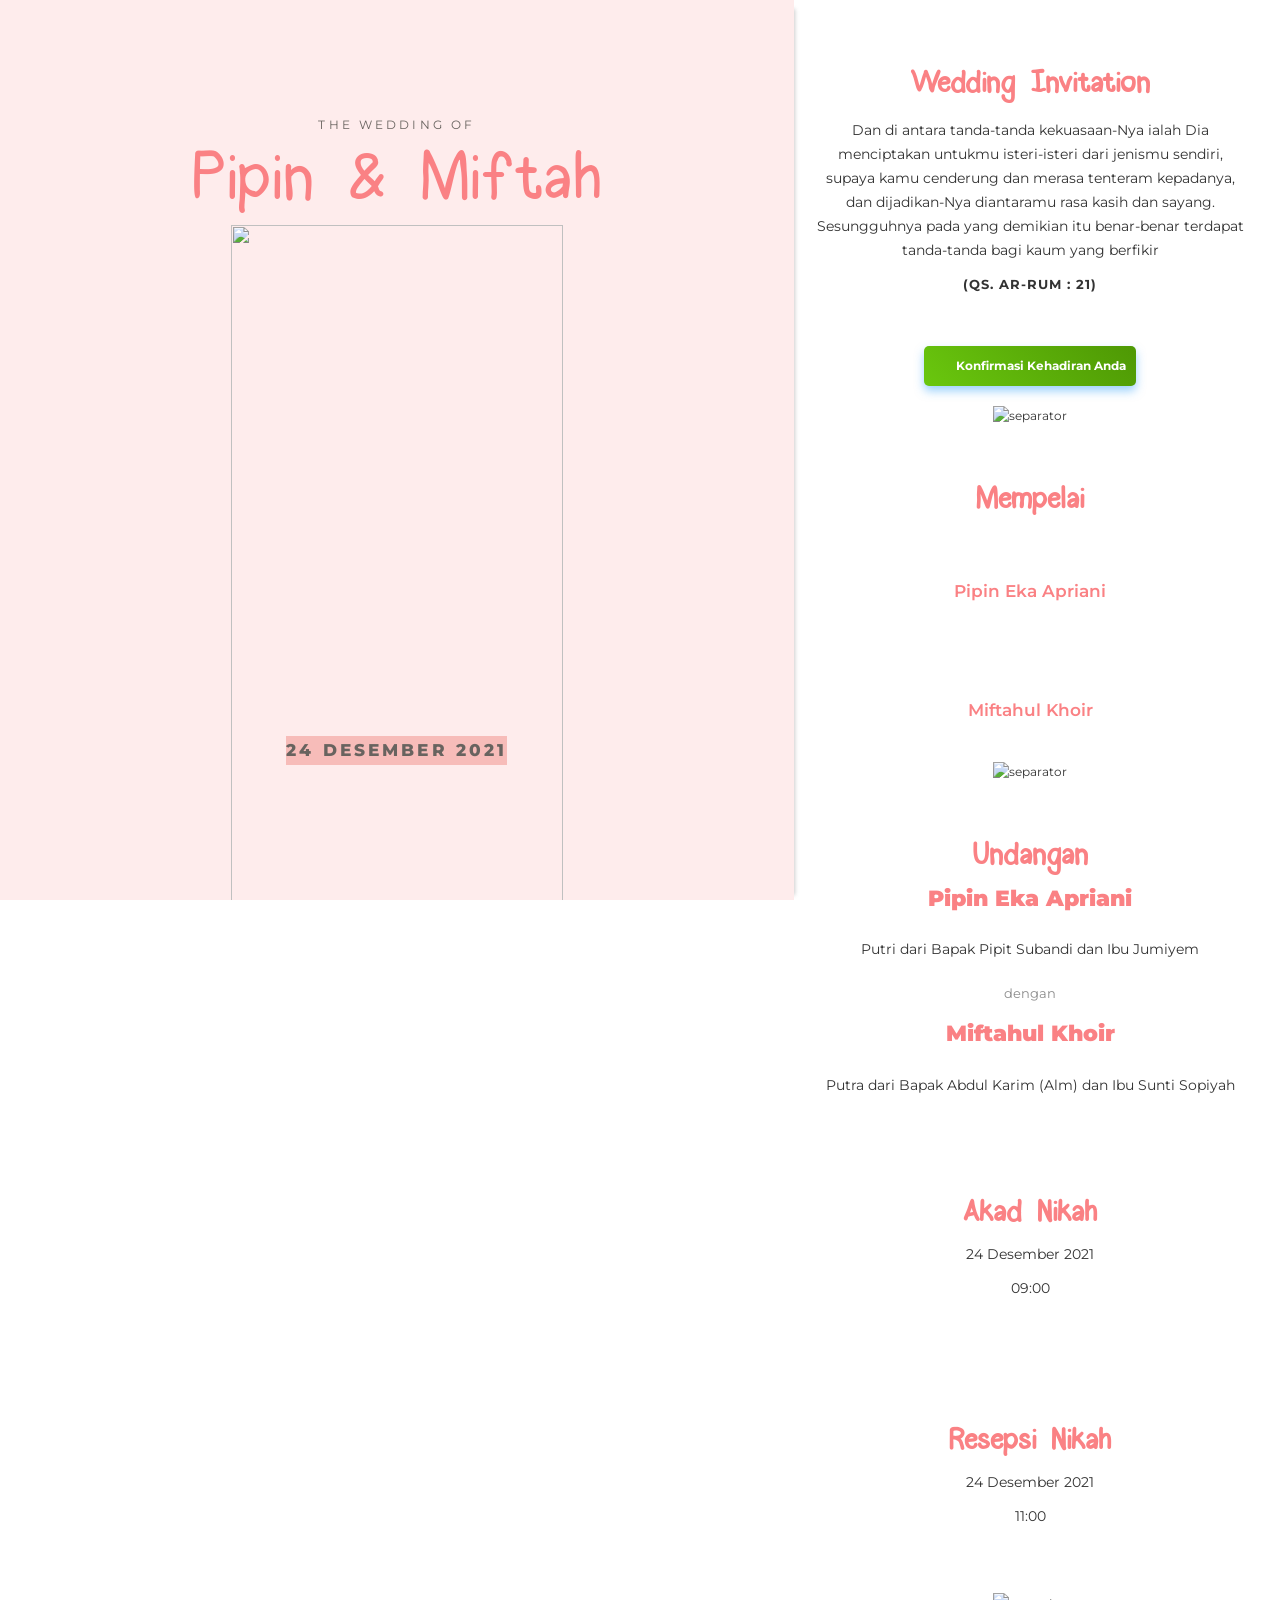
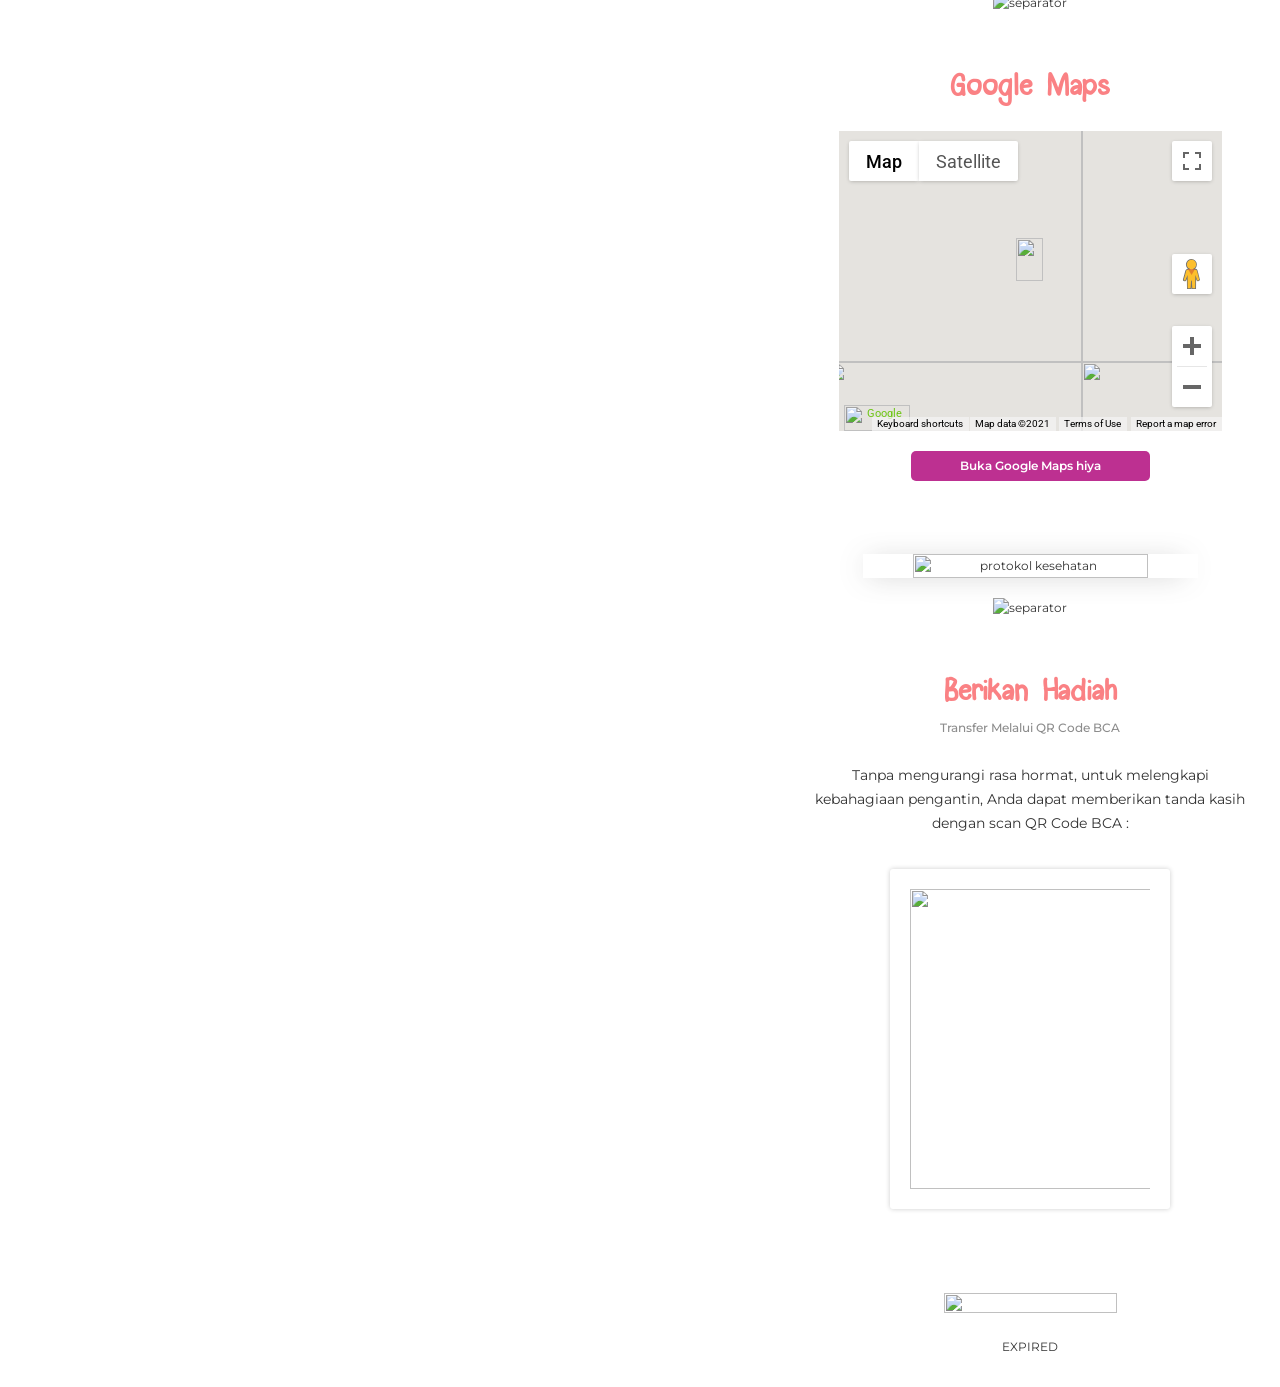
==== commit 289f1226: "fix: remove sound" ====
--- a/index.html
+++ b/index.html
@@ -112,89 +112,7 @@
 </head>
 
 <body data-aos-easing="ease" data-aos-duration="400" data-aos-delay="0">
-    <div id="sprite-plyr" hidden="">
-        <!--?xml version="1.0" encoding="UTF-8"?--><svg xmlns="http://www.w3.org/2000/svg"
-            xmlns:xlink="http://www.w3.org/1999/xlink">
-            <symbol id="plyr-airplay" viewBox="0 0 18 18">
-                <path d="M16 1H2a1 1 0 00-1 1v10a1 1 0 001 1h3v-2H3V3h12v8h-2v2h3a1 1 0 001-1V2a1 1 0 00-1-1z"></path>
-                <path d="M4 17h10l-5-6z"></path>
-            </symbol>
-            <symbol id="plyr-captions-off" viewBox="0 0 18 18">
-                <path
-                    d="M1 1c-.6 0-1 .4-1 1v11c0 .6.4 1 1 1h4.6l2.7 2.7c.2.2.4.3.7.3.3 0 .5-.1.7-.3l2.7-2.7H17c.6 0 1-.4 1-1V2c0-.6-.4-1-1-1H1zm4.52 10.15c1.99 0 3.01-1.32 3.28-2.41l-1.29-.39c-.19.66-.78 1.45-1.99 1.45-1.14 0-2.2-.83-2.2-2.34 0-1.61 1.12-2.37 2.18-2.37 1.23 0 1.78.75 1.95 1.43l1.3-.41C8.47 4.96 7.46 3.76 5.5 3.76c-1.9 0-3.61 1.44-3.61 3.7 0 2.26 1.65 3.69 3.63 3.69zm7.57 0c1.99 0 3.01-1.32 3.28-2.41l-1.29-.39c-.19.66-.78 1.45-1.99 1.45-1.14 0-2.2-.83-2.2-2.34 0-1.61 1.12-2.37 2.18-2.37 1.23 0 1.78.75 1.95 1.43l1.3-.41c-.28-1.15-1.29-2.35-3.25-2.35-1.9 0-3.61 1.44-3.61 3.7 0 2.26 1.65 3.69 3.63 3.69z"
-                    fill-rule="evenodd" fill-opacity=".5"></path>
-            </symbol>
-            <symbol id="plyr-captions-on" viewBox="0 0 18 18">
-                <path
-                    d="M1 1c-.6 0-1 .4-1 1v11c0 .6.4 1 1 1h4.6l2.7 2.7c.2.2.4.3.7.3.3 0 .5-.1.7-.3l2.7-2.7H17c.6 0 1-.4 1-1V2c0-.6-.4-1-1-1H1zm4.52 10.15c1.99 0 3.01-1.32 3.28-2.41l-1.29-.39c-.19.66-.78 1.45-1.99 1.45-1.14 0-2.2-.83-2.2-2.34 0-1.61 1.12-2.37 2.18-2.37 1.23 0 1.78.75 1.95 1.43l1.3-.41C8.47 4.96 7.46 3.76 5.5 3.76c-1.9 0-3.61 1.44-3.61 3.7 0 2.26 1.65 3.69 3.63 3.69zm7.57 0c1.99 0 3.01-1.32 3.28-2.41l-1.29-.39c-.19.66-.78 1.45-1.99 1.45-1.14 0-2.2-.83-2.2-2.34 0-1.61 1.12-2.37 2.18-2.37 1.23 0 1.78.75 1.95 1.43l1.3-.41c-.28-1.15-1.29-2.35-3.25-2.35-1.9 0-3.61 1.44-3.61 3.7 0 2.26 1.65 3.69 3.63 3.69z"
-                    fill-rule="evenodd"></path>
-            </symbol>
-            <symbol id="plyr-download" viewBox="0 0 18 18">
-                <path
-                    d="M9 13c.3 0 .5-.1.7-.3L15.4 7 14 5.6l-4 4V1H8v8.6l-4-4L2.6 7l5.7 5.7c.2.2.4.3.7.3zm-7 2h14v2H2z">
-                </path>
-            </symbol>
-            <symbol id="plyr-enter-fullscreen" viewBox="0 0 18 18">
-                <path d="M10 3h3.6l-4 4L11 8.4l4-4V8h2V1h-7zM7 9.6l-4 4V10H1v7h7v-2H4.4l4-4z"></path>
-            </symbol>
-            <symbol id="plyr-exit-fullscreen" viewBox="0 0 18 18">
-                <path d="M1 12h3.6l-4 4L2 17.4l4-4V17h2v-7H1zM16 .6l-4 4V1h-2v7h7V6h-3.6l4-4z"></path>
-            </symbol>
-            <symbol id="plyr-fast-forward" viewBox="0 0 18 18">
-                <path d="M7.875 7.171L0 1v16l7.875-6.171V17L18 9 7.875 1z"></path>
-            </symbol>
-            <symbol id="plyr-logo-vimeo" viewBox="0 0 18 18">
-                <path
-                    d="M17 5.3c-.1 1.6-1.2 3.7-3.3 6.4-2.2 2.8-4 4.2-5.5 4.2-.9 0-1.7-.9-2.4-2.6C5 10.9 4.4 6 3 6c-.1 0-.5.3-1.2.8l-.8-1c.8-.7 3.5-3.4 4.7-3.5 1.2-.1 2 .7 2.3 2.5.3 2 .8 6.1 1.8 6.1.9 0 2.5-3.4 2.6-4 .1-.9-.3-1.9-2.3-1.1.8-2.6 2.3-3.8 4.5-3.8 1.7.1 2.5 1.2 2.4 3.3z">
-                </path>
-            </symbol>
-            <symbol id="plyr-logo-youtube" viewBox="0 0 18 18">
-                <path
-                    d="M16.8 5.8c-.2-1.3-.8-2.2-2.2-2.4C12.4 3 9 3 9 3s-3.4 0-5.6.4C2 3.6 1.3 4.5 1.2 5.8 1 7.1 1 9 1 9s0 1.9.2 3.2c.2 1.3.8 2.2 2.2 2.4C5.6 15 9 15 9 15s3.4 0 5.6-.4c1.4-.3 2-1.1 2.2-2.4.2-1.3.2-3.2.2-3.2s0-1.9-.2-3.2zM7 12V6l5 3-5 3z">
-                </path>
-            </symbol>
-            <symbol id="plyr-muted" viewBox="0 0 18 18">
-                <path
-                    d="M12.4 12.5l2.1-2.1 2.1 2.1 1.4-1.4L15.9 9 18 6.9l-1.4-1.4-2.1 2.1-2.1-2.1L11 6.9 13.1 9 11 11.1zM3.786 6.008H.714C.286 6.008 0 6.31 0 6.76v4.512c0 .452.286.752.714.752h3.072l4.071 3.858c.5.3 1.143 0 1.143-.602V2.752c0-.601-.643-.977-1.143-.601L3.786 6.008z">
-                </path>
-            </symbol>
-            <symbol id="plyr-pause" viewBox="0 0 18 18">
-                <path
-                    d="M6 1H3c-.6 0-1 .4-1 1v14c0 .6.4 1 1 1h3c.6 0 1-.4 1-1V2c0-.6-.4-1-1-1zm6 0c-.6 0-1 .4-1 1v14c0 .6.4 1 1 1h3c.6 0 1-.4 1-1V2c0-.6-.4-1-1-1h-3z">
-                </path>
-            </symbol>
-            <symbol id="plyr-pip" viewBox="0 0 18 18">
-                <path d="M13.293 3.293L7.022 9.564l1.414 1.414 6.271-6.271L17 7V1h-6z"></path>
-                <path d="M13 15H3V5h5V3H2a1 1 0 00-1 1v12a1 1 0 001 1h12a1 1 0 001-1v-6h-2v5z"></path>
-            </symbol>
-            <symbol id="plyr-play" viewBox="0 0 18 18">
-                <path
-                    d="M15.562 8.1L3.87.225c-.818-.562-1.87 0-1.87.9v15.75c0 .9 1.052 1.462 1.87.9L15.563 9.9c.584-.45.584-1.35 0-1.8z">
-                </path>
-            </symbol>
-            <symbol id="plyr-restart" viewBox="0 0 18 18">
-                <path
-                    d="M9.7 1.2l.7 6.4 2.1-2.1c1.9 1.9 1.9 5.1 0 7-.9 1-2.2 1.5-3.5 1.5-1.3 0-2.6-.5-3.5-1.5-1.9-1.9-1.9-5.1 0-7 .6-.6 1.4-1.1 2.3-1.3l-.6-1.9C6 2.6 4.9 3.2 4 4.1 1.3 6.8 1.3 11.2 4 14c1.3 1.3 3.1 2 4.9 2 1.9 0 3.6-.7 4.9-2 2.7-2.7 2.7-7.1 0-9.9L16 1.9l-6.3-.7z">
-                </path>
-            </symbol>
-            <symbol id="plyr-rewind" viewBox="0 0 18 18">
-                <path d="M10.125 1L0 9l10.125 8v-6.171L18 17V1l-7.875 6.171z"></path>
-            </symbol>
-            <symbol id="plyr-settings" viewBox="0 0 18 18">
-                <path
-                    d="M16.135 7.784a2 2 0 01-1.23-2.969c.322-.536.225-.998-.094-1.316l-.31-.31c-.318-.318-.78-.415-1.316-.094a2 2 0 01-2.969-1.23C10.065 1.258 9.669 1 9.219 1h-.438c-.45 0-.845.258-.997.865a2 2 0 01-2.969 1.23c-.536-.322-.999-.225-1.317.093l-.31.31c-.318.318-.415.781-.093 1.317a2 2 0 01-1.23 2.969C1.26 7.935 1 8.33 1 8.781v.438c0 .45.258.845.865.997a2 2 0 011.23 2.969c-.322.536-.225.998.094 1.316l.31.31c.319.319.782.415 1.316.094a2 2 0 012.969 1.23c.151.607.547.865.997.865h.438c.45 0 .845-.258.997-.865a2 2 0 012.969-1.23c.535.321.997.225 1.316-.094l.31-.31c.318-.318.415-.781.094-1.316a2 2 0 011.23-2.969c.607-.151.865-.547.865-.997v-.438c0-.451-.26-.846-.865-.997zM9 12a3 3 0 110-6 3 3 0 010 6z">
-                </path>
-            </symbol>
-            <symbol id="plyr-volume" viewBox="0 0 18 18">
-                <path
-                    d="M15.6 3.3c-.4-.4-1-.4-1.4 0-.4.4-.4 1 0 1.4C15.4 5.9 16 7.4 16 9c0 1.6-.6 3.1-1.8 4.3-.4.4-.4 1 0 1.4.2.2.5.3.7.3.3 0 .5-.1.7-.3C17.1 13.2 18 11.2 18 9s-.9-4.2-2.4-5.7z">
-                </path>
-                <path
-                    d="M11.282 5.282a.909.909 0 000 1.316c.735.735.995 1.458.995 2.402 0 .936-.425 1.917-.995 2.487a.909.909 0 000 1.316c.145.145.636.262 1.018.156a.725.725 0 00.298-.156C13.773 11.733 14.13 10.16 14.13 9c0-.17-.002-.34-.011-.51-.053-.992-.319-2.005-1.522-3.208a.909.909 0 00-1.316 0zm-7.496.726H.714C.286 6.008 0 6.31 0 6.76v4.512c0 .452.286.752.714.752h3.072l4.071 3.858c.5.3 1.143 0 1.143-.602V2.752c0-.601-.643-.977-1.143-.601L3.786 6.008z">
-                </path>
-            </symbol>
-        </svg>
-    </div>
+    
     <div id="__nuxt">
         <!---->
         <div id="__layout">
@@ -209,7 +127,7 @@
                                 <!---->
                                 <div data-v-25c08be7="" class="flex">
                                     <div data-v-25c08be7="" class="wrap-fixed">
-                                        <div data-v-25c08be7="" id="myplayer">
+                                        <!-- <div data-v-25c08be7="" id="myplayer">
                                             <div tabindex="0"
                                                 class="plyr plyr--full-ui plyr--audio plyr--html5 plyr--playing plyr--loading">
                                                 <div class="plyr__controls">
@@ -231,7 +149,7 @@
                                                     <source src="" type="audio/mp3">
                                                 </audio>
                                             </div>
-                                        </div>
+                                        </div> -->
                                     </div>
                                     <div data-v-25c08be7="" class="leftPanel">
                                         <!---->
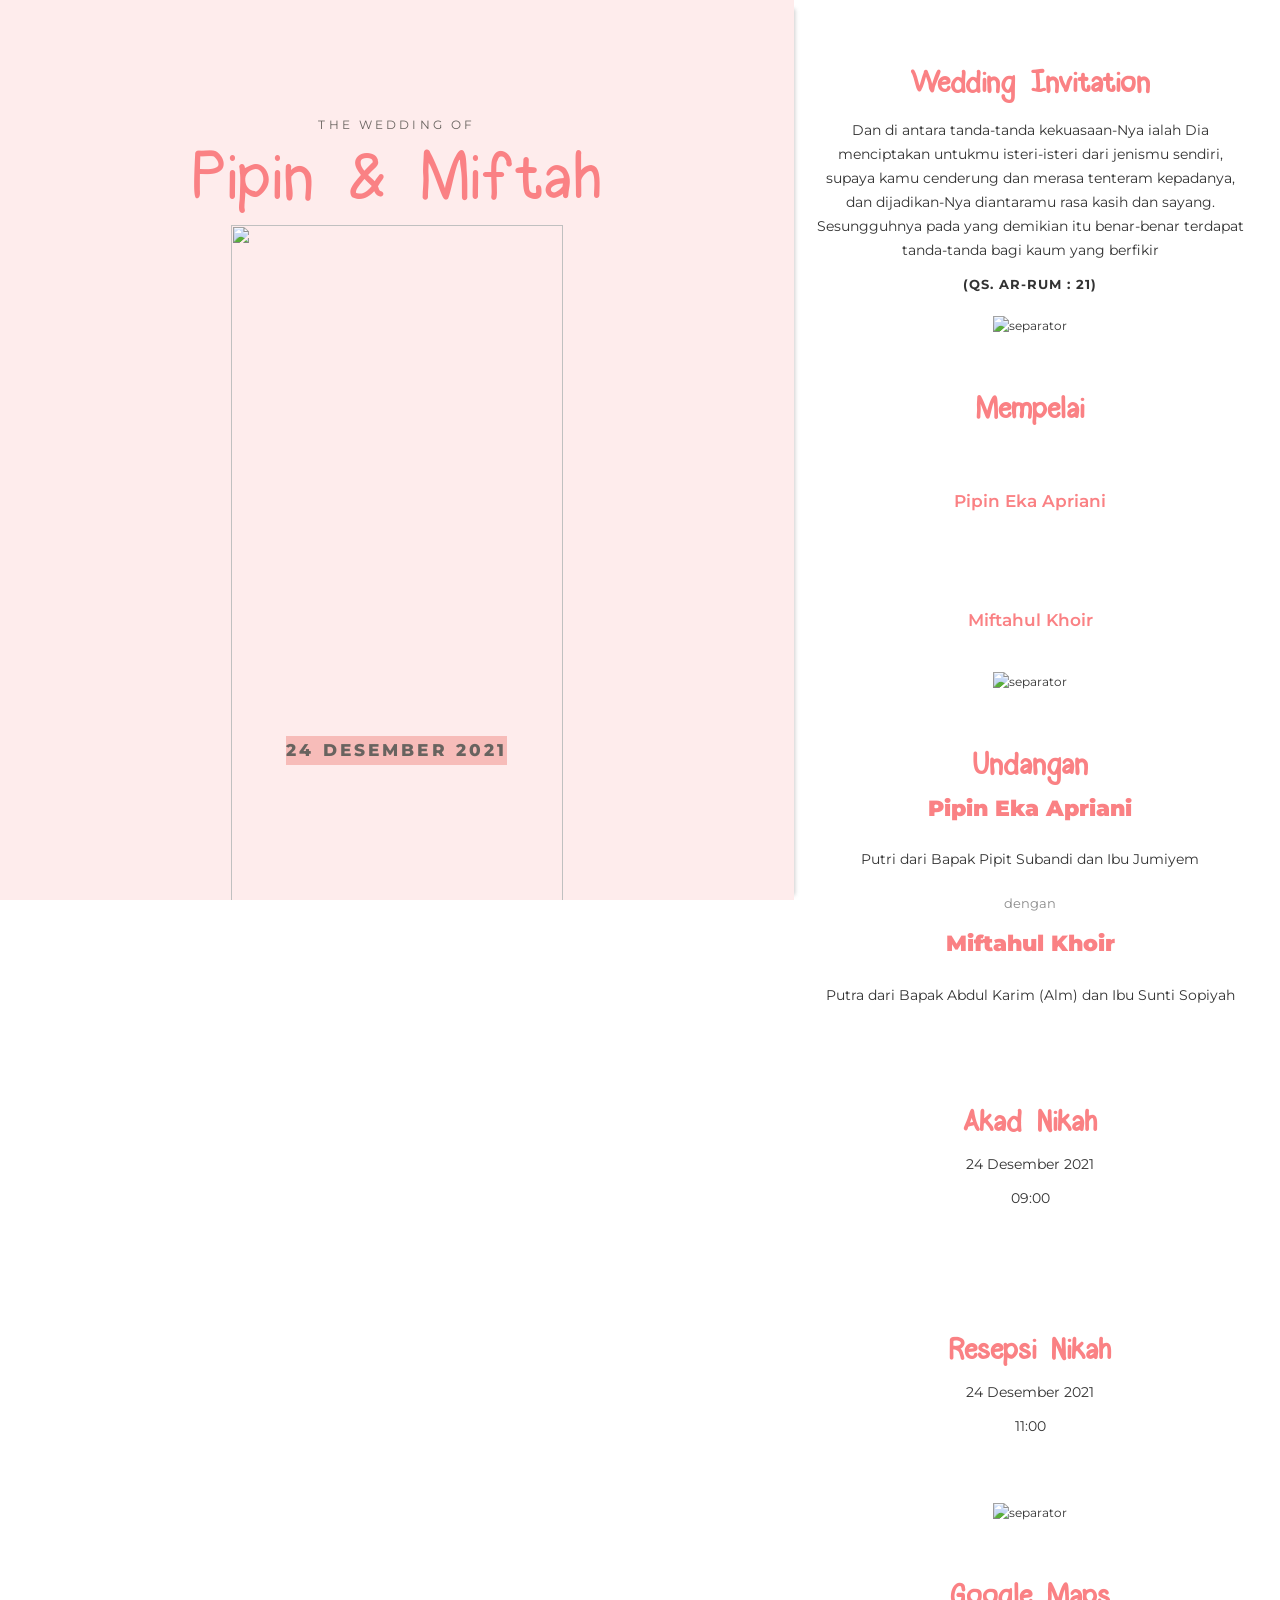
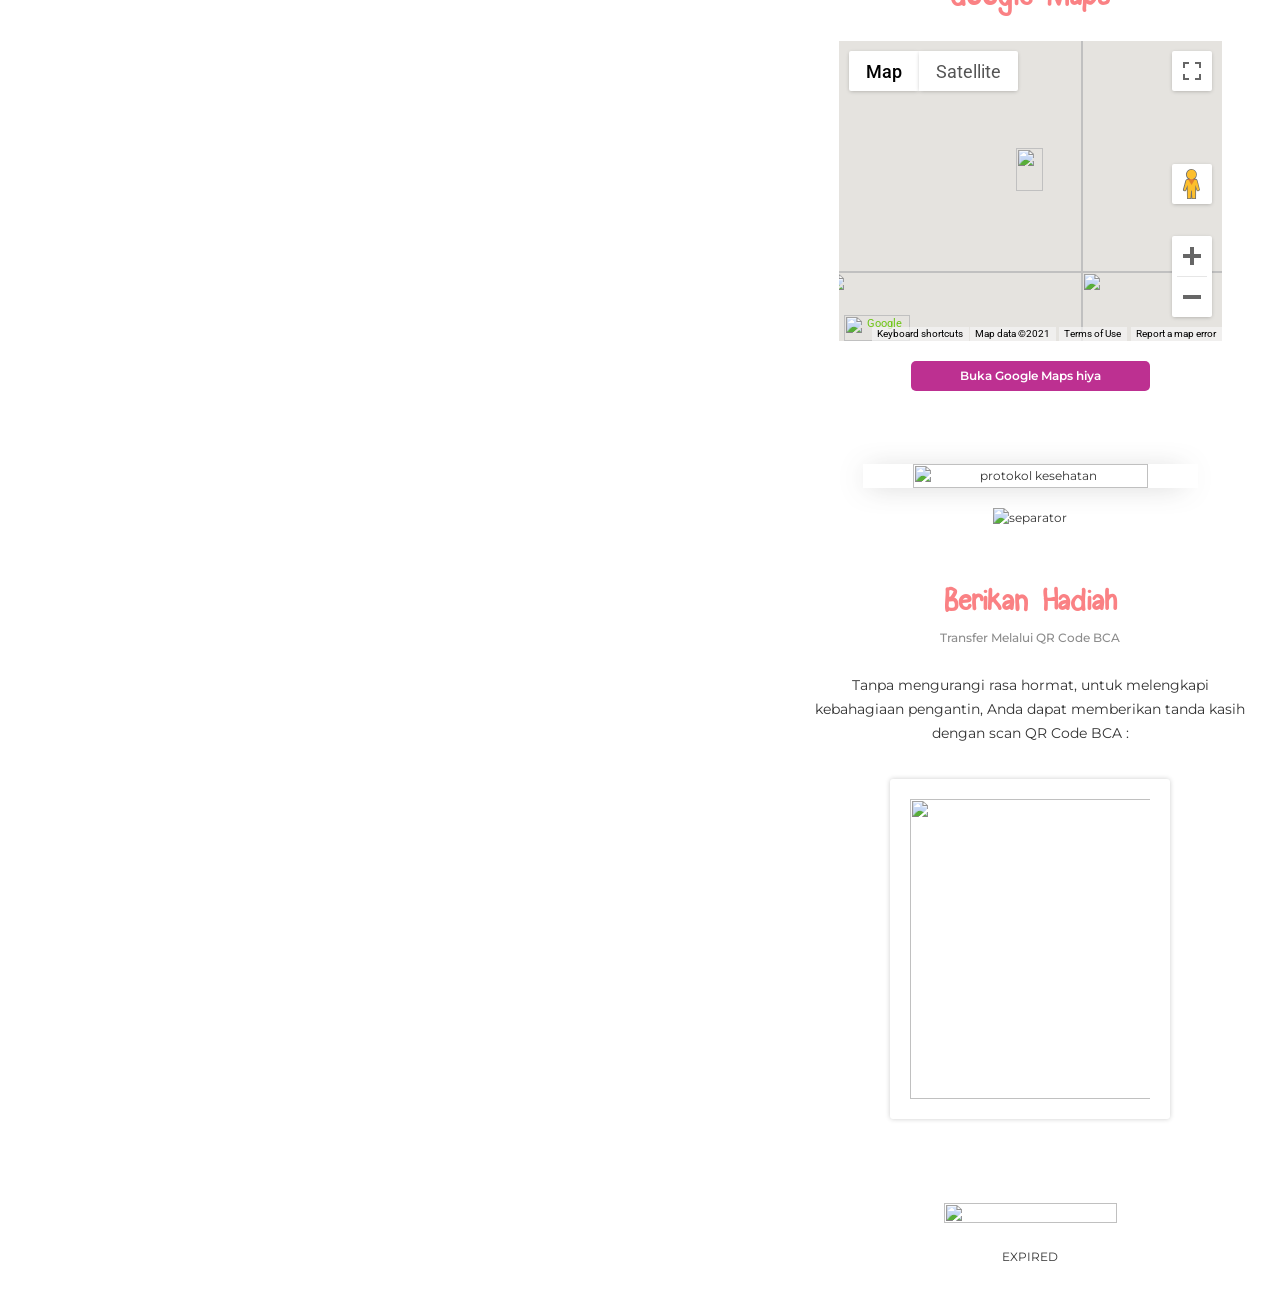
==== commit 401c1f81: "fix: remove attendance confirmation" ====
--- a/index.html
+++ b/index.html
@@ -202,13 +202,13 @@
                                                 style="padding: 0px; letter-spacing: 1px; font-size: 10pt; font-weight: 700; text-transform: uppercase;">
                                                 (Qs. Ar-Rum : 21)</p>
                                         </div>
-                                        <div data-v-25c08be7="" class="button-simpan" style="margin-top: 30px;"><span
+                                        <!-- <div data-v-25c08be7="" class="button-simpan" style="margin-top: 30px;"><span
                                                 data-v-25c08be7="" aria-hidden="true" class="spinner-grow text-warning"
                                                 style="font-size: 6pt; margin-right: 4px; width: 15px; height: 15px; color: rgb(248, 255, 149);">
-                                                <!---->
+                                                
                                             </span>
                                             Konfirmasi Kehadiran Anda
-                                        </div>
+                                        </div> -->
                                         <div data-v-25c08be7="" data-aos="zoom-in" data-aos-delay="900"
                                             style="width: 100%; height: auto; margin: 0px auto; text-align: center;"
                                             class="aos-init aos-animate"><img data-v-25c08be7=""
